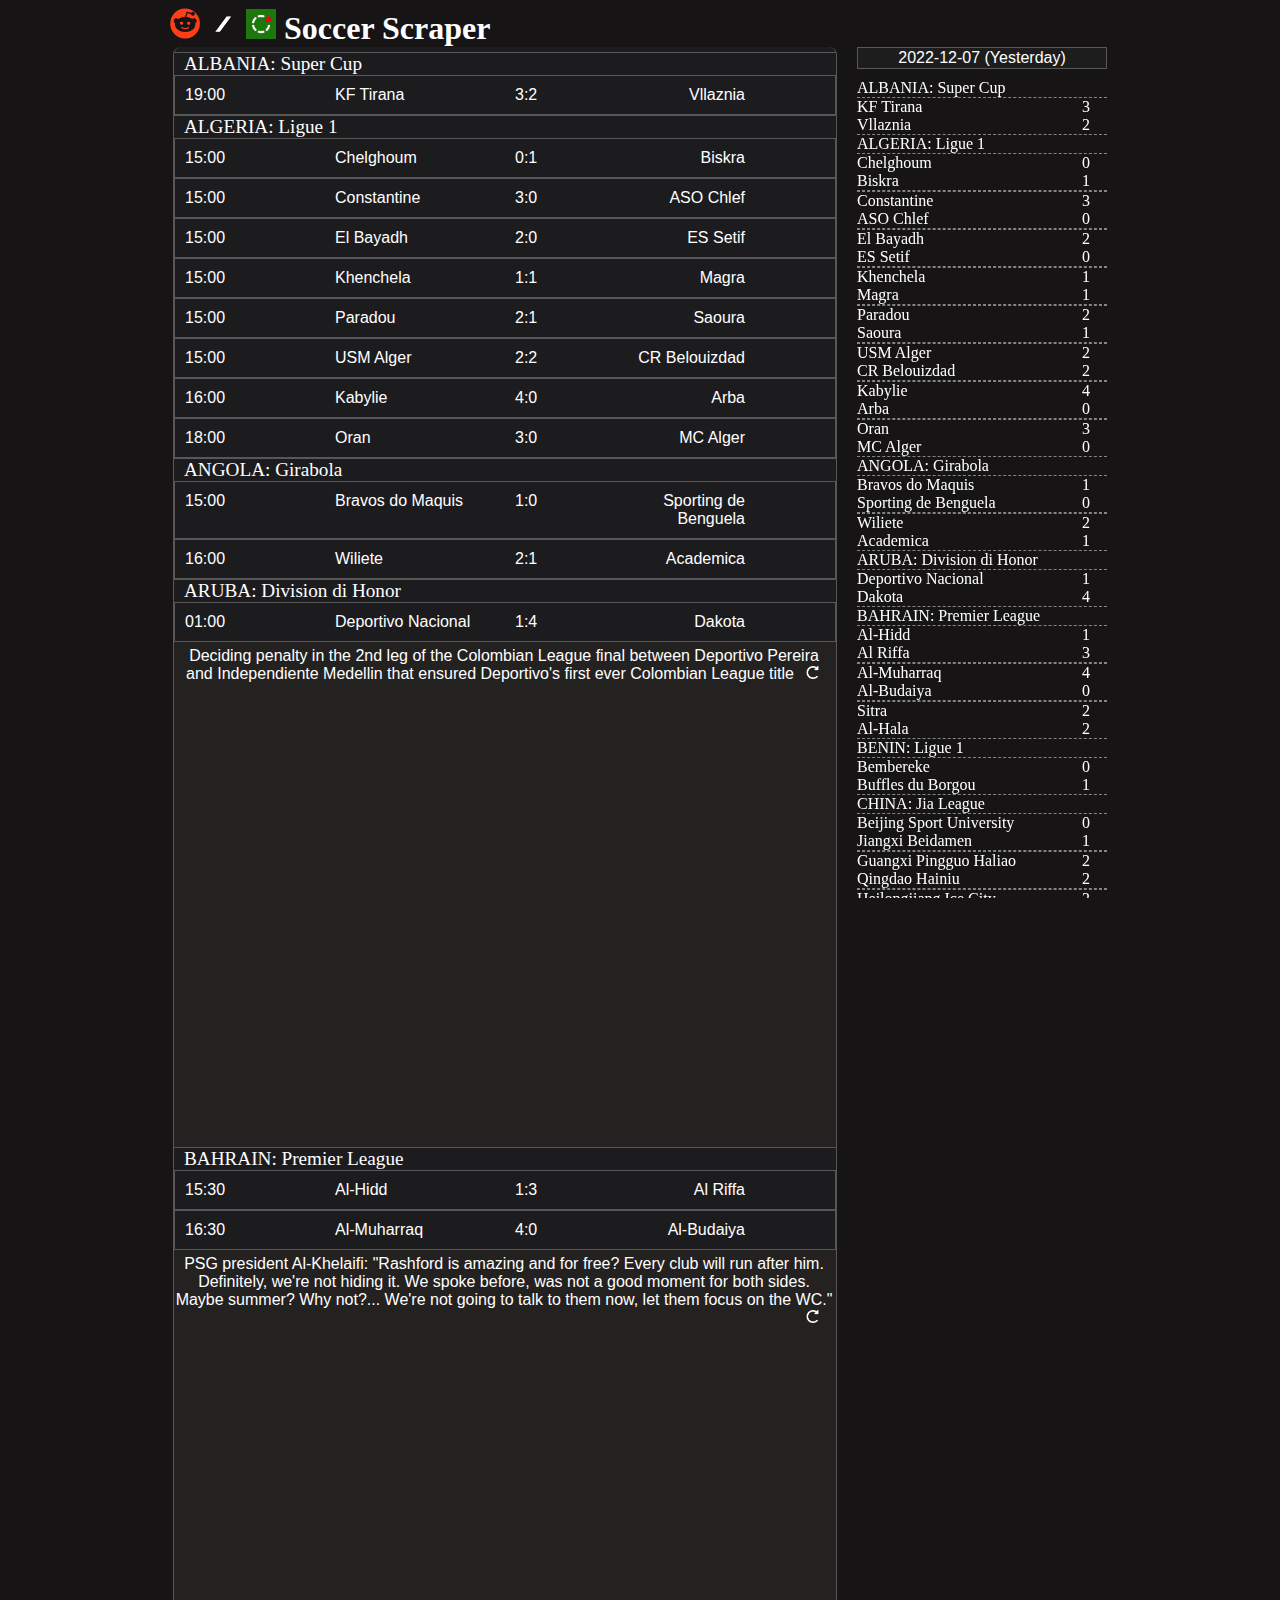
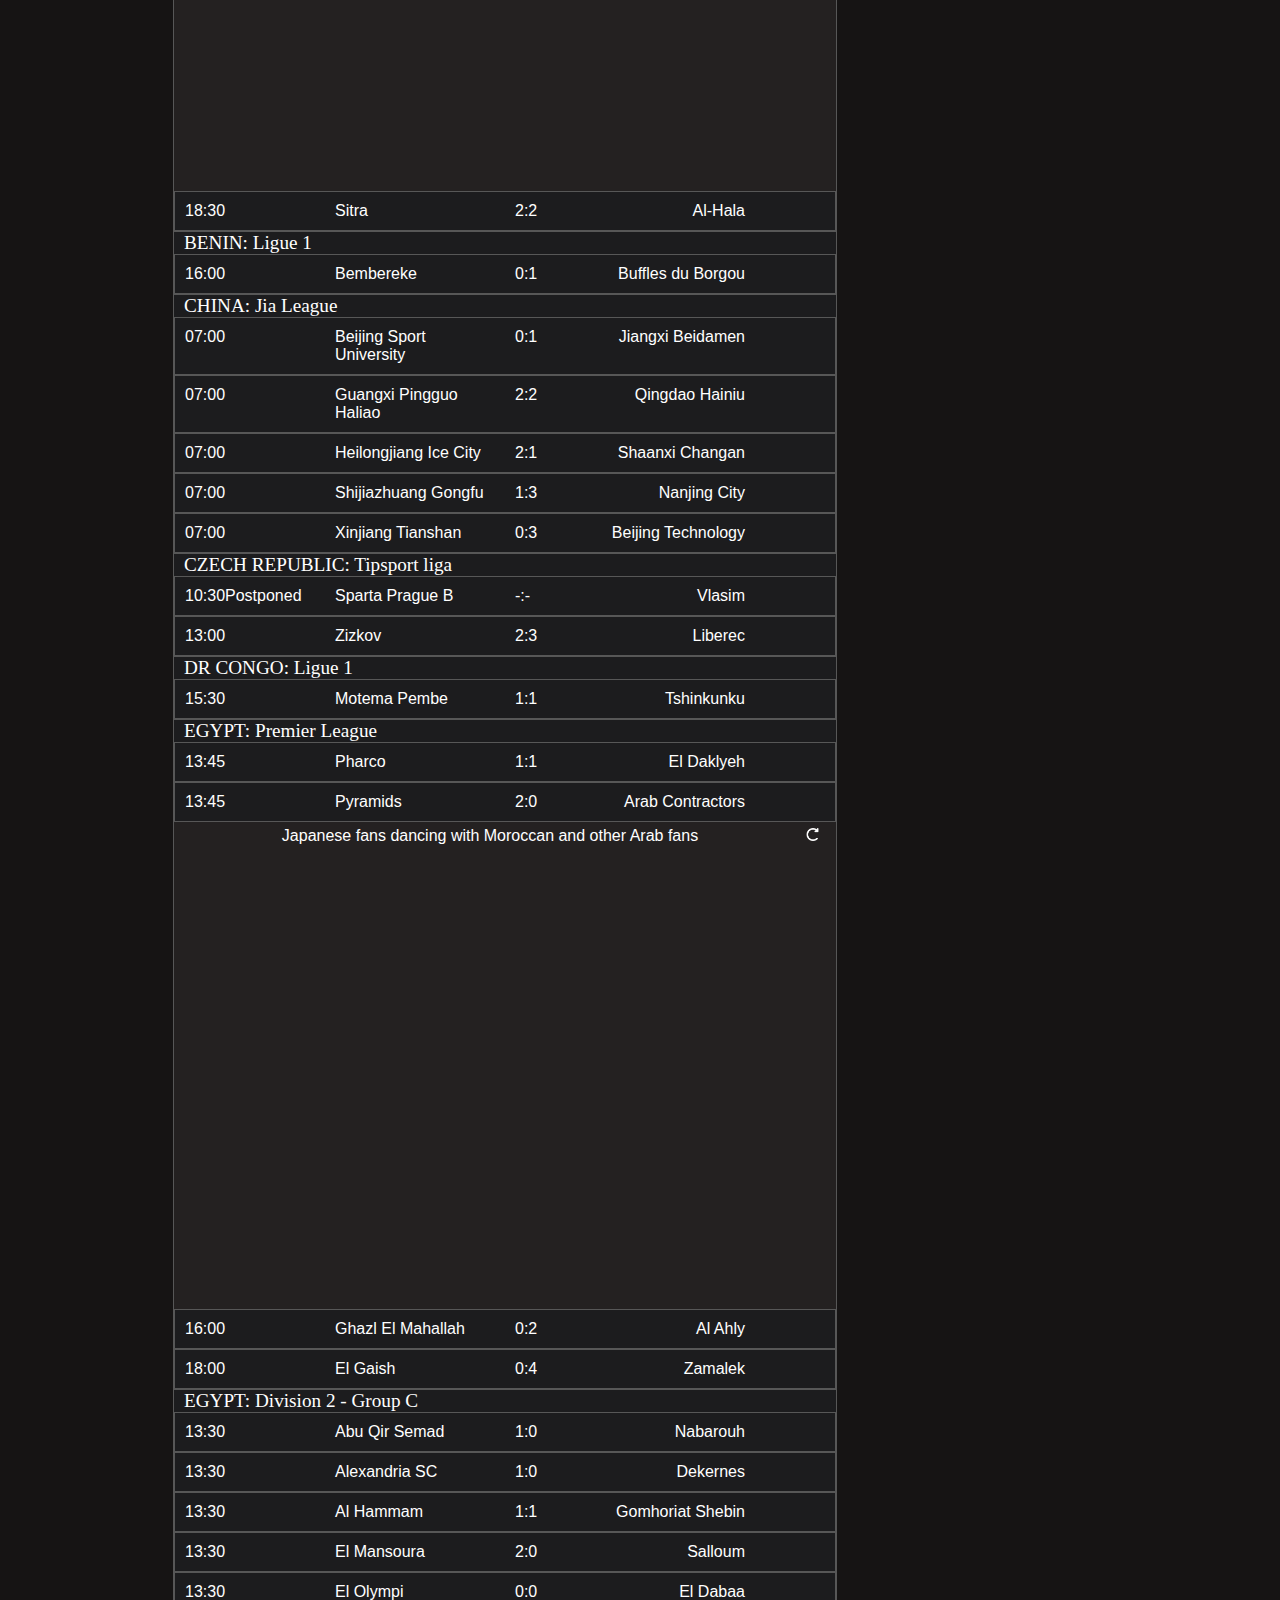
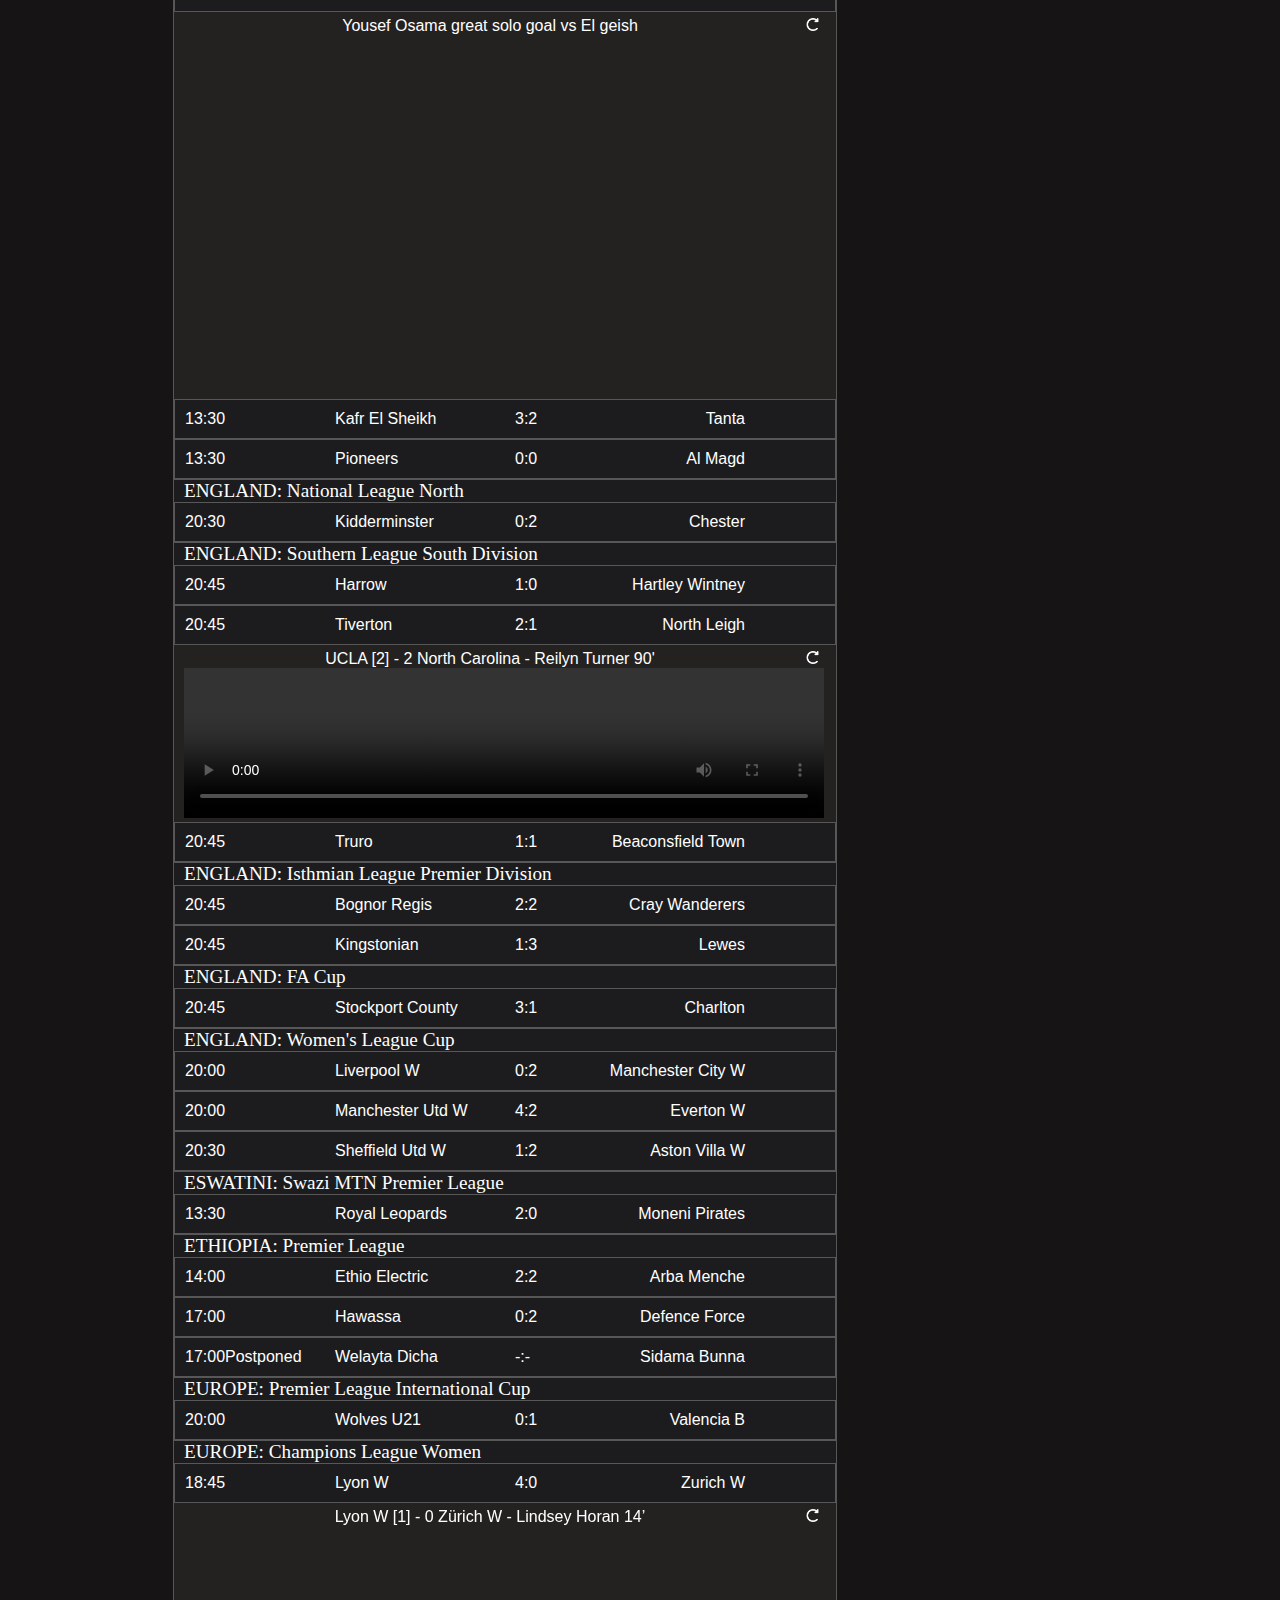
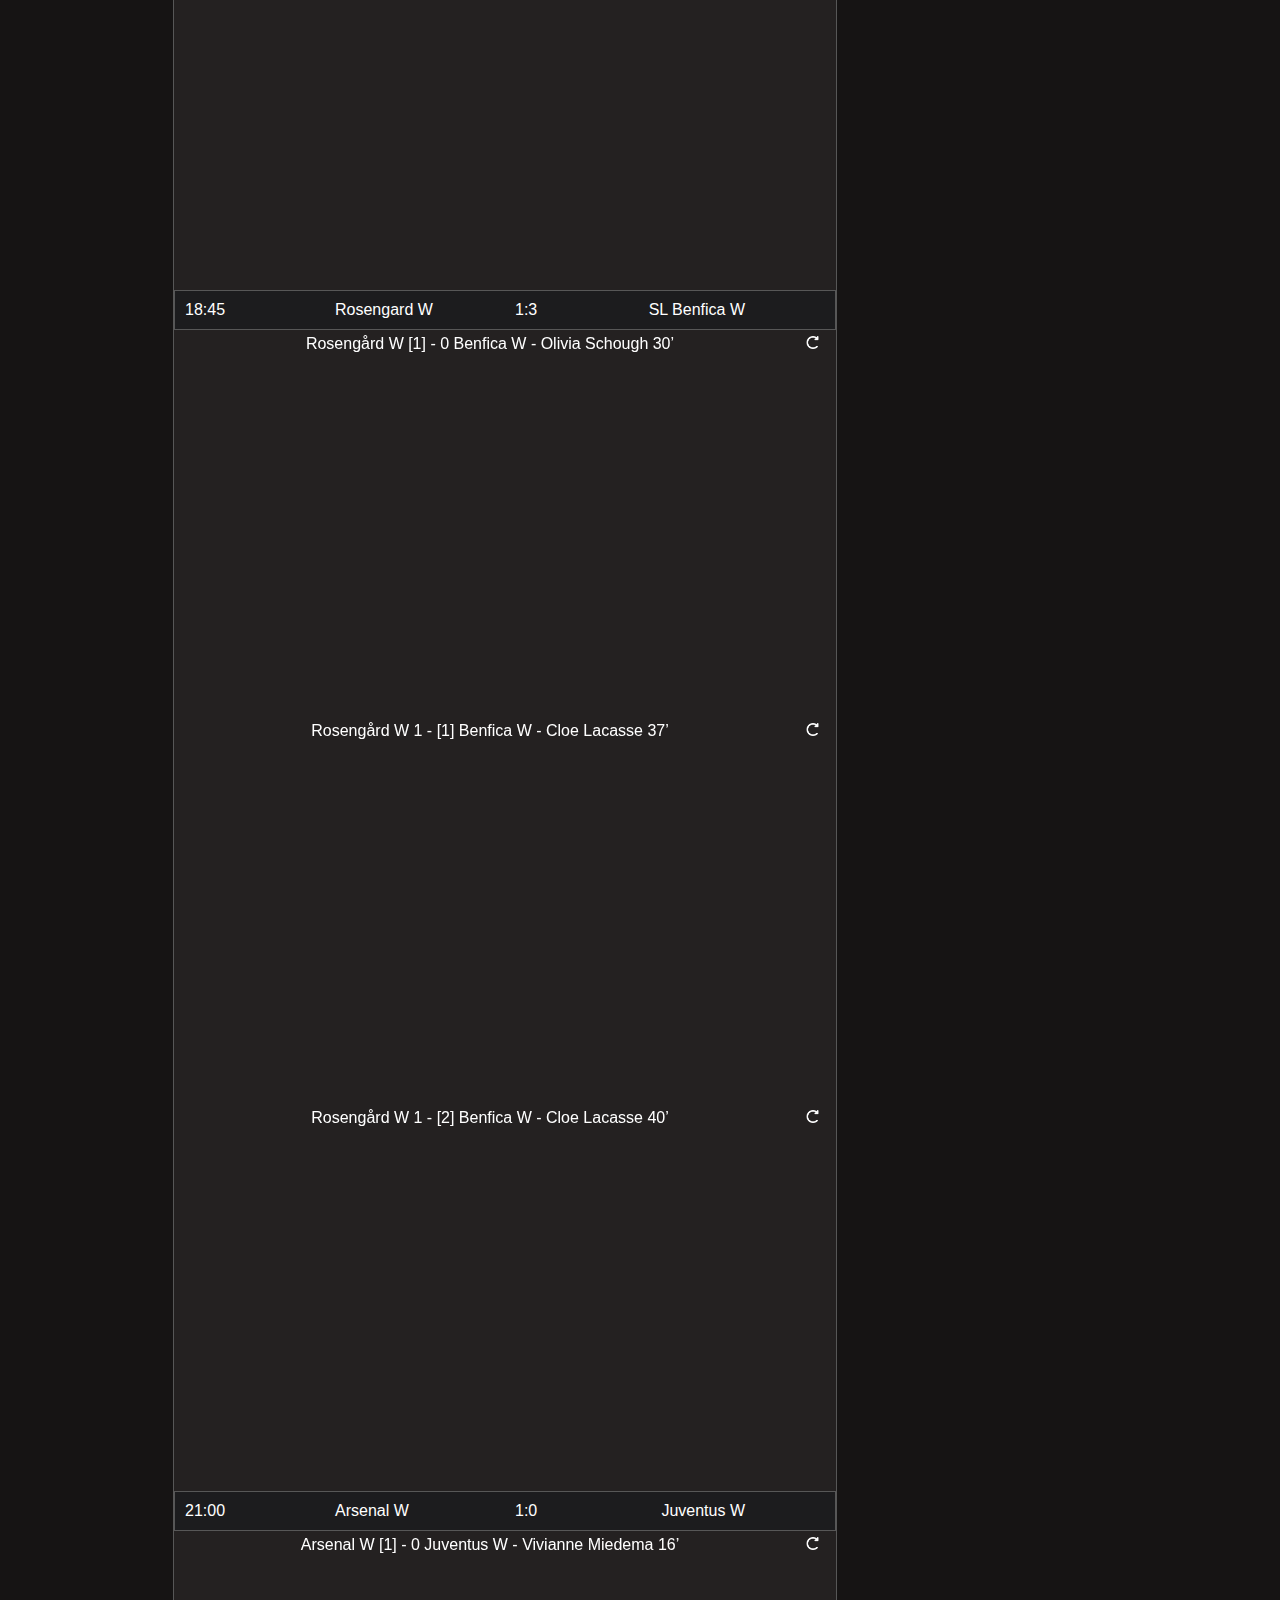
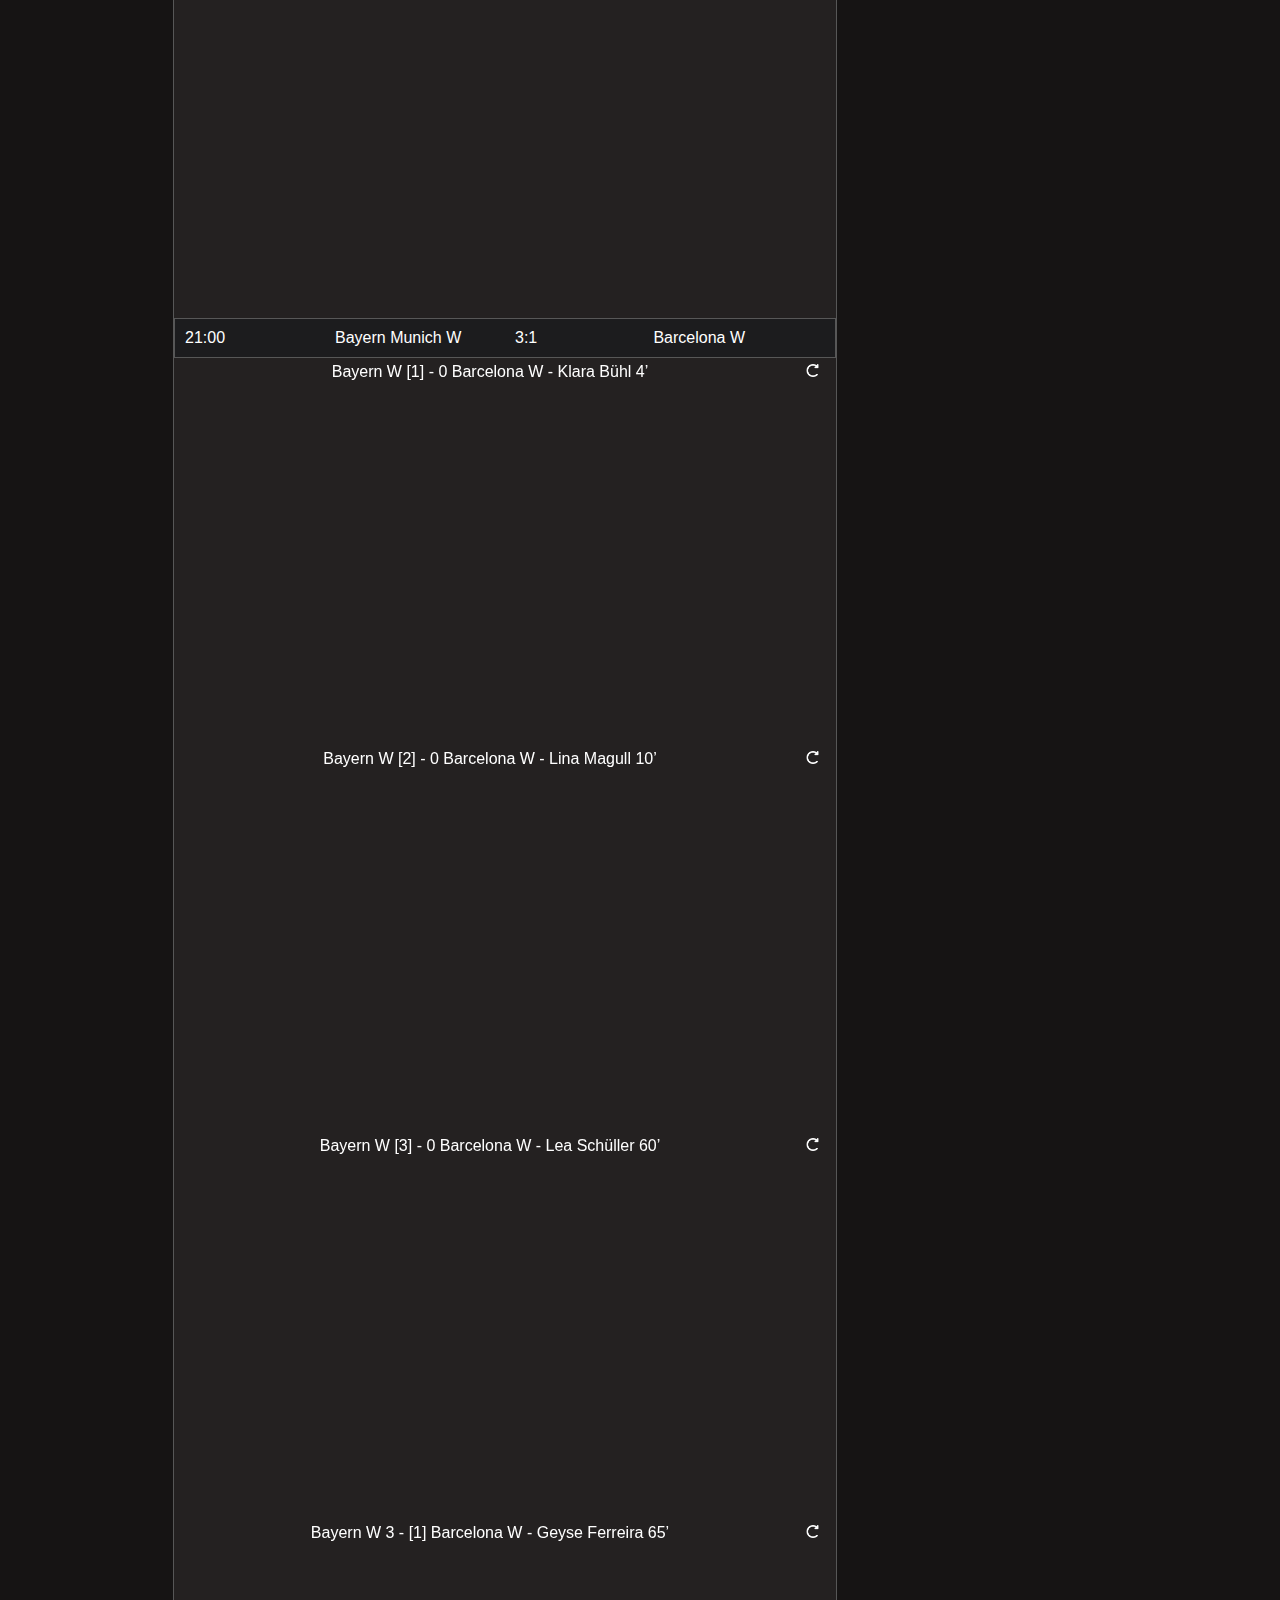
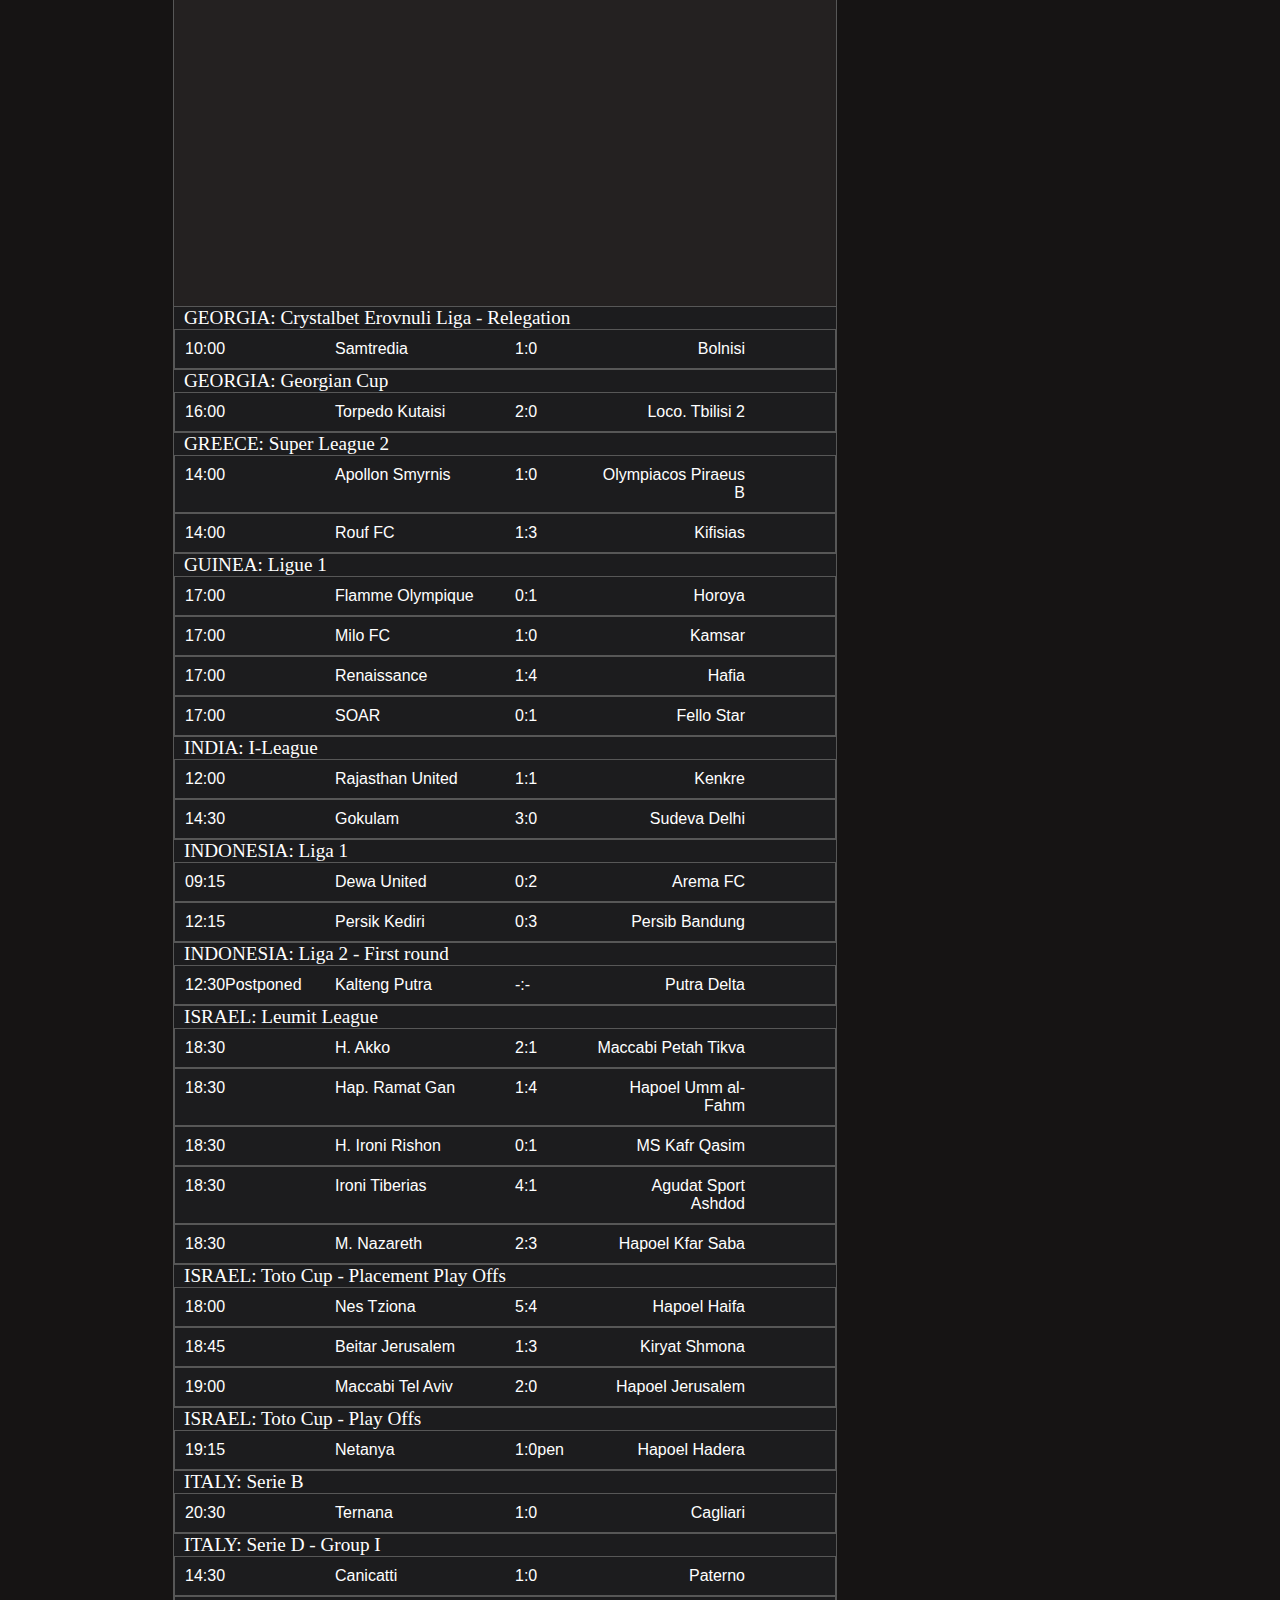
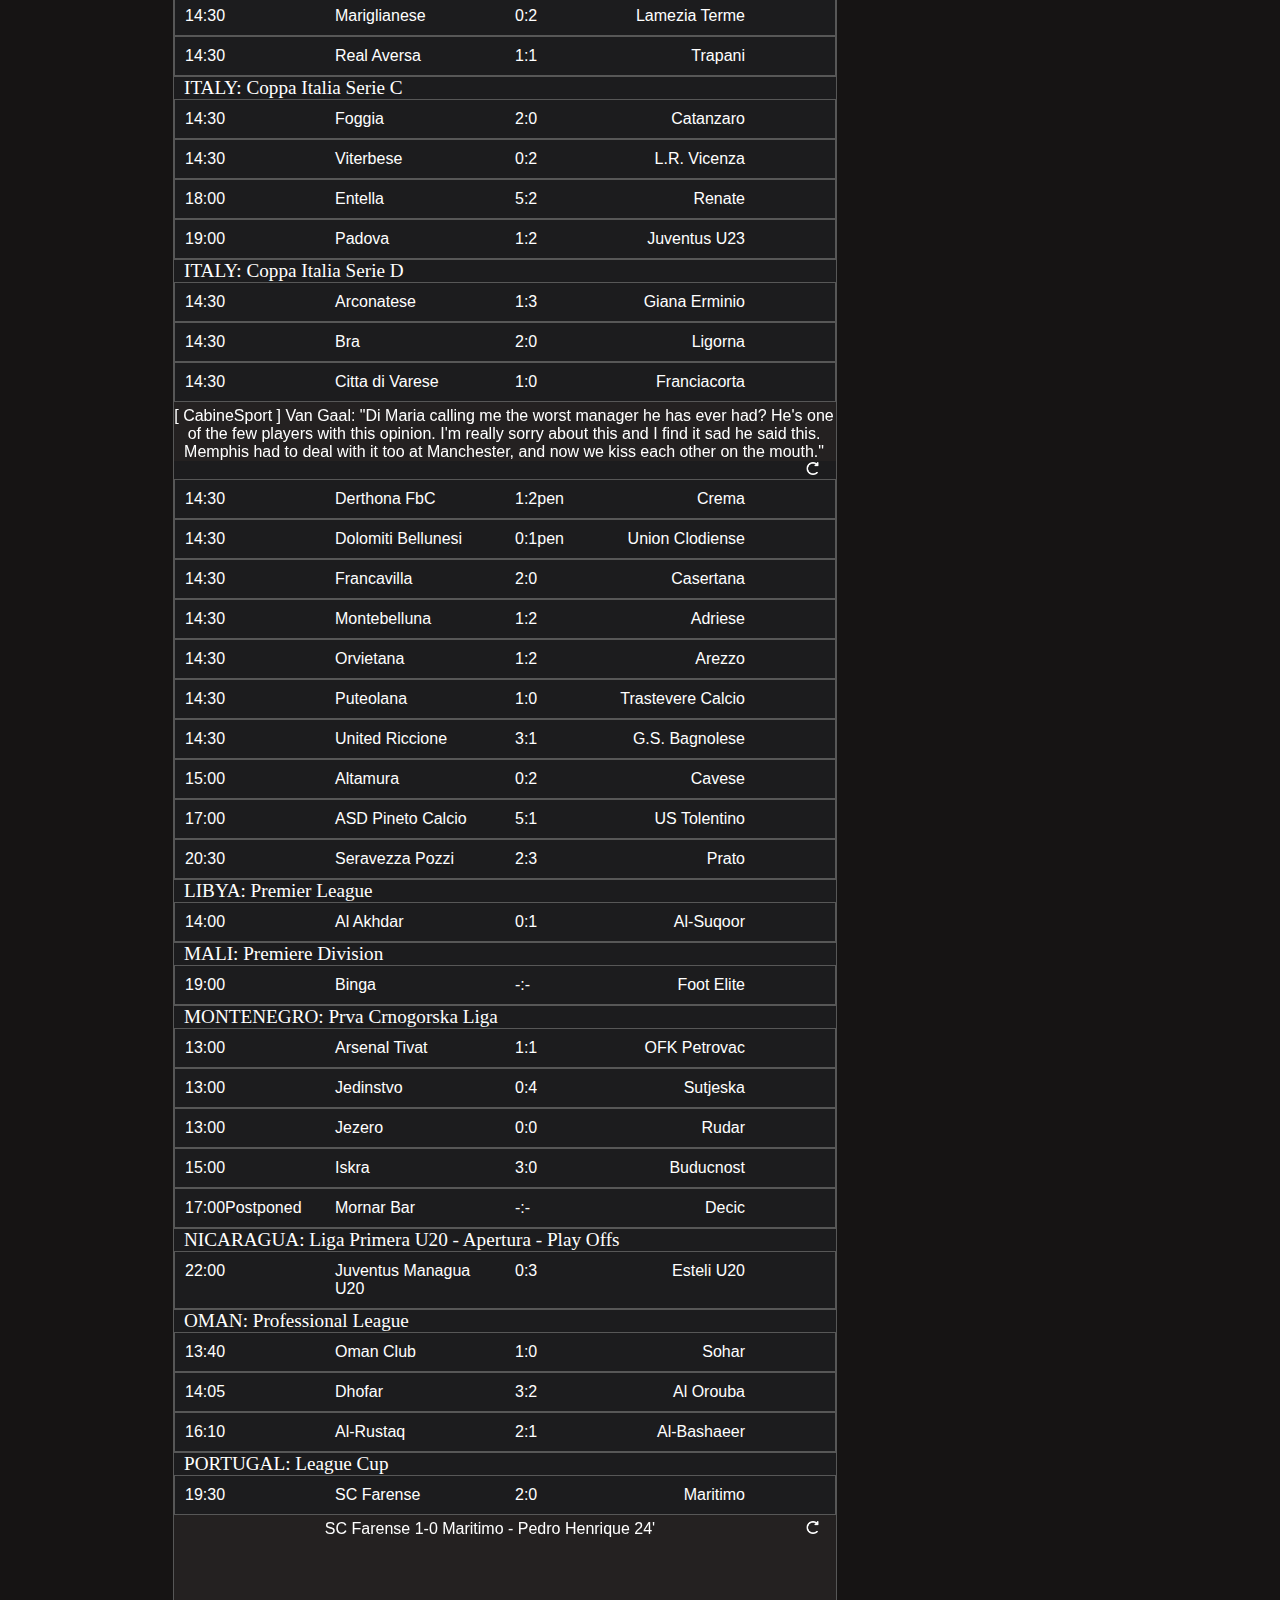
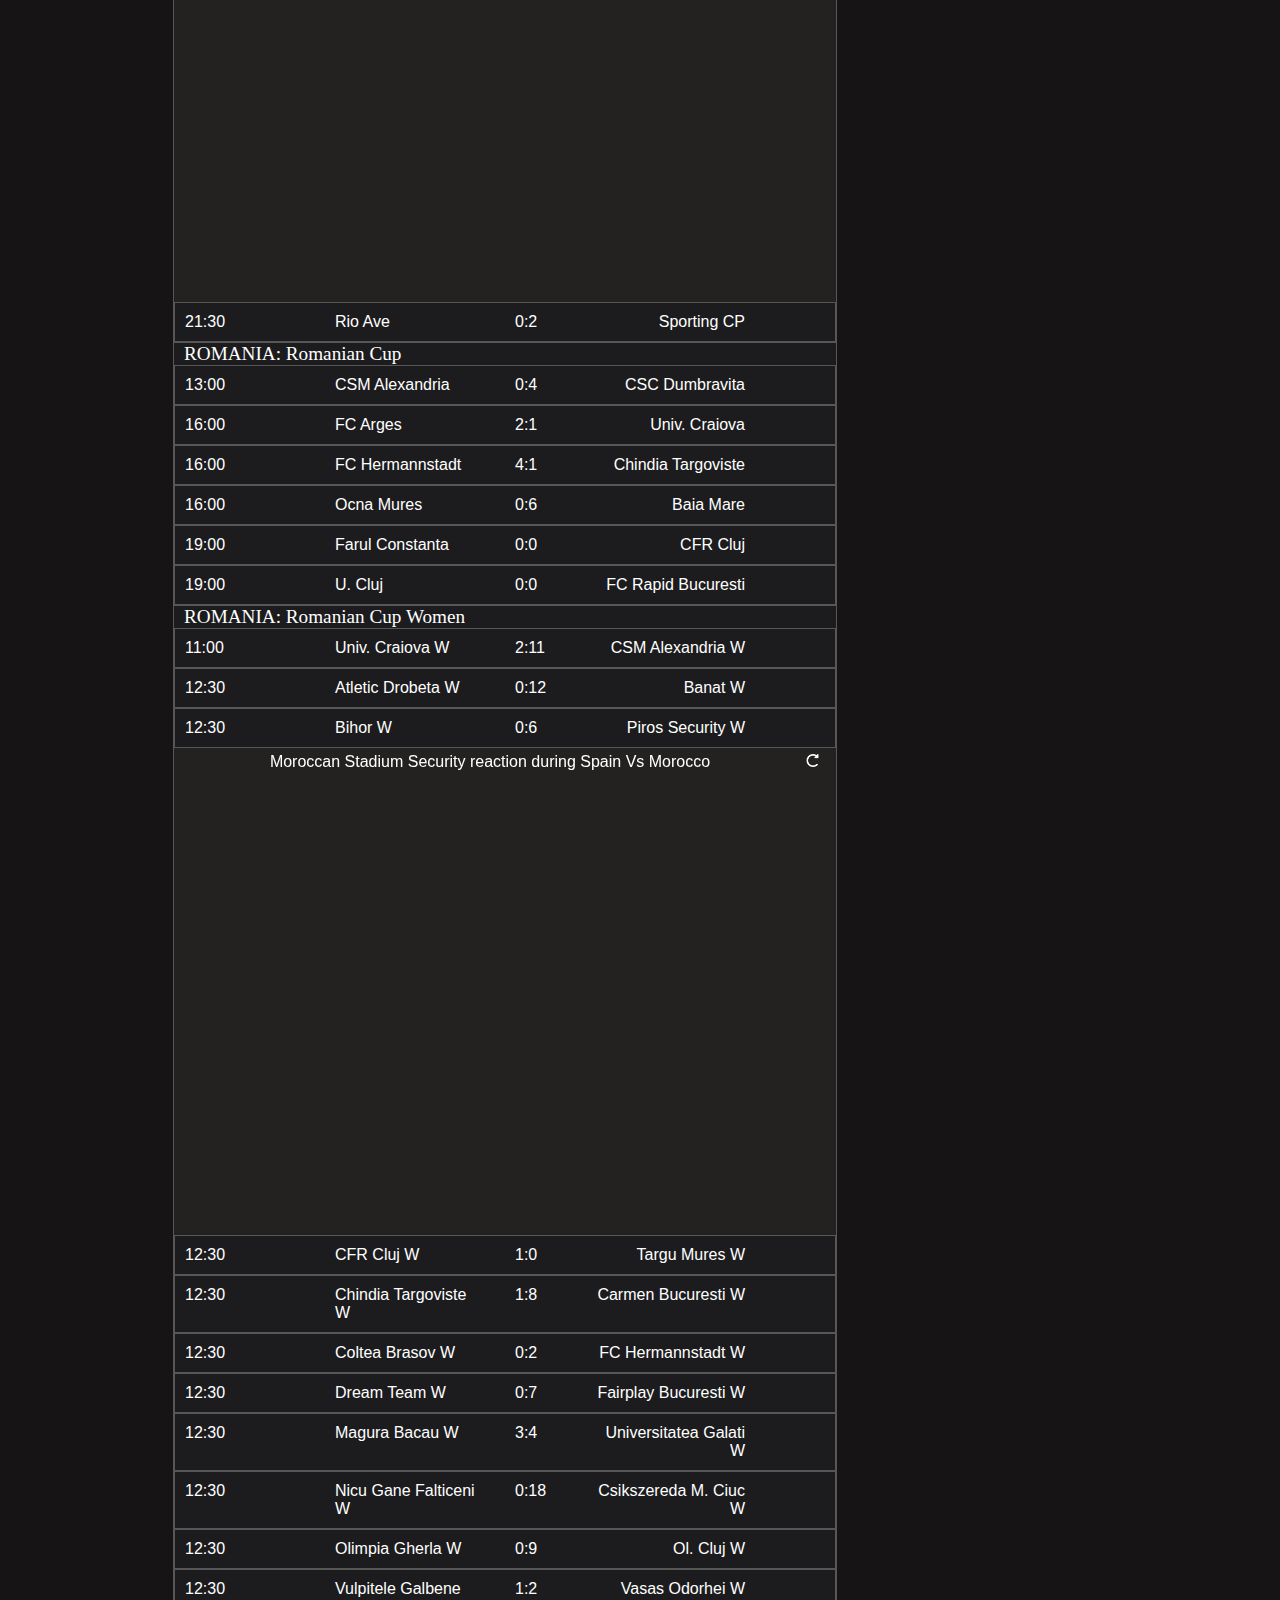
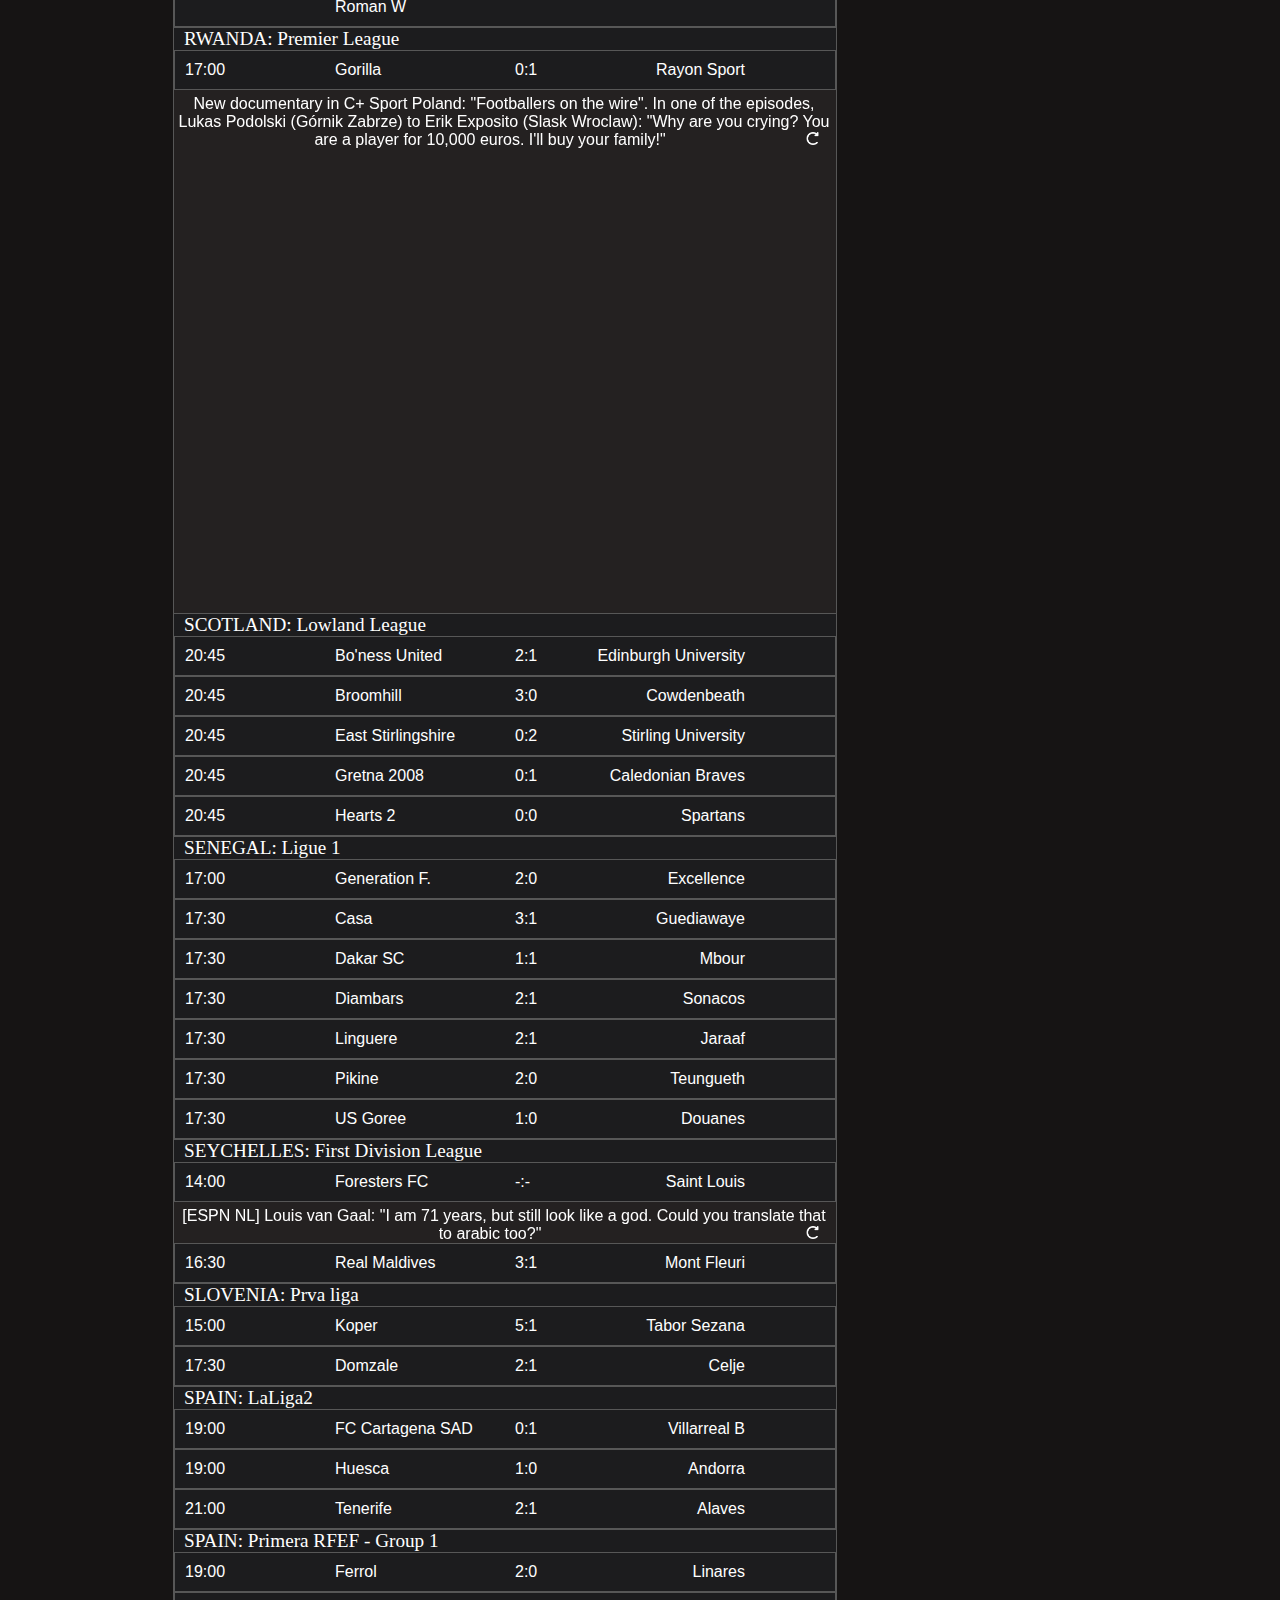
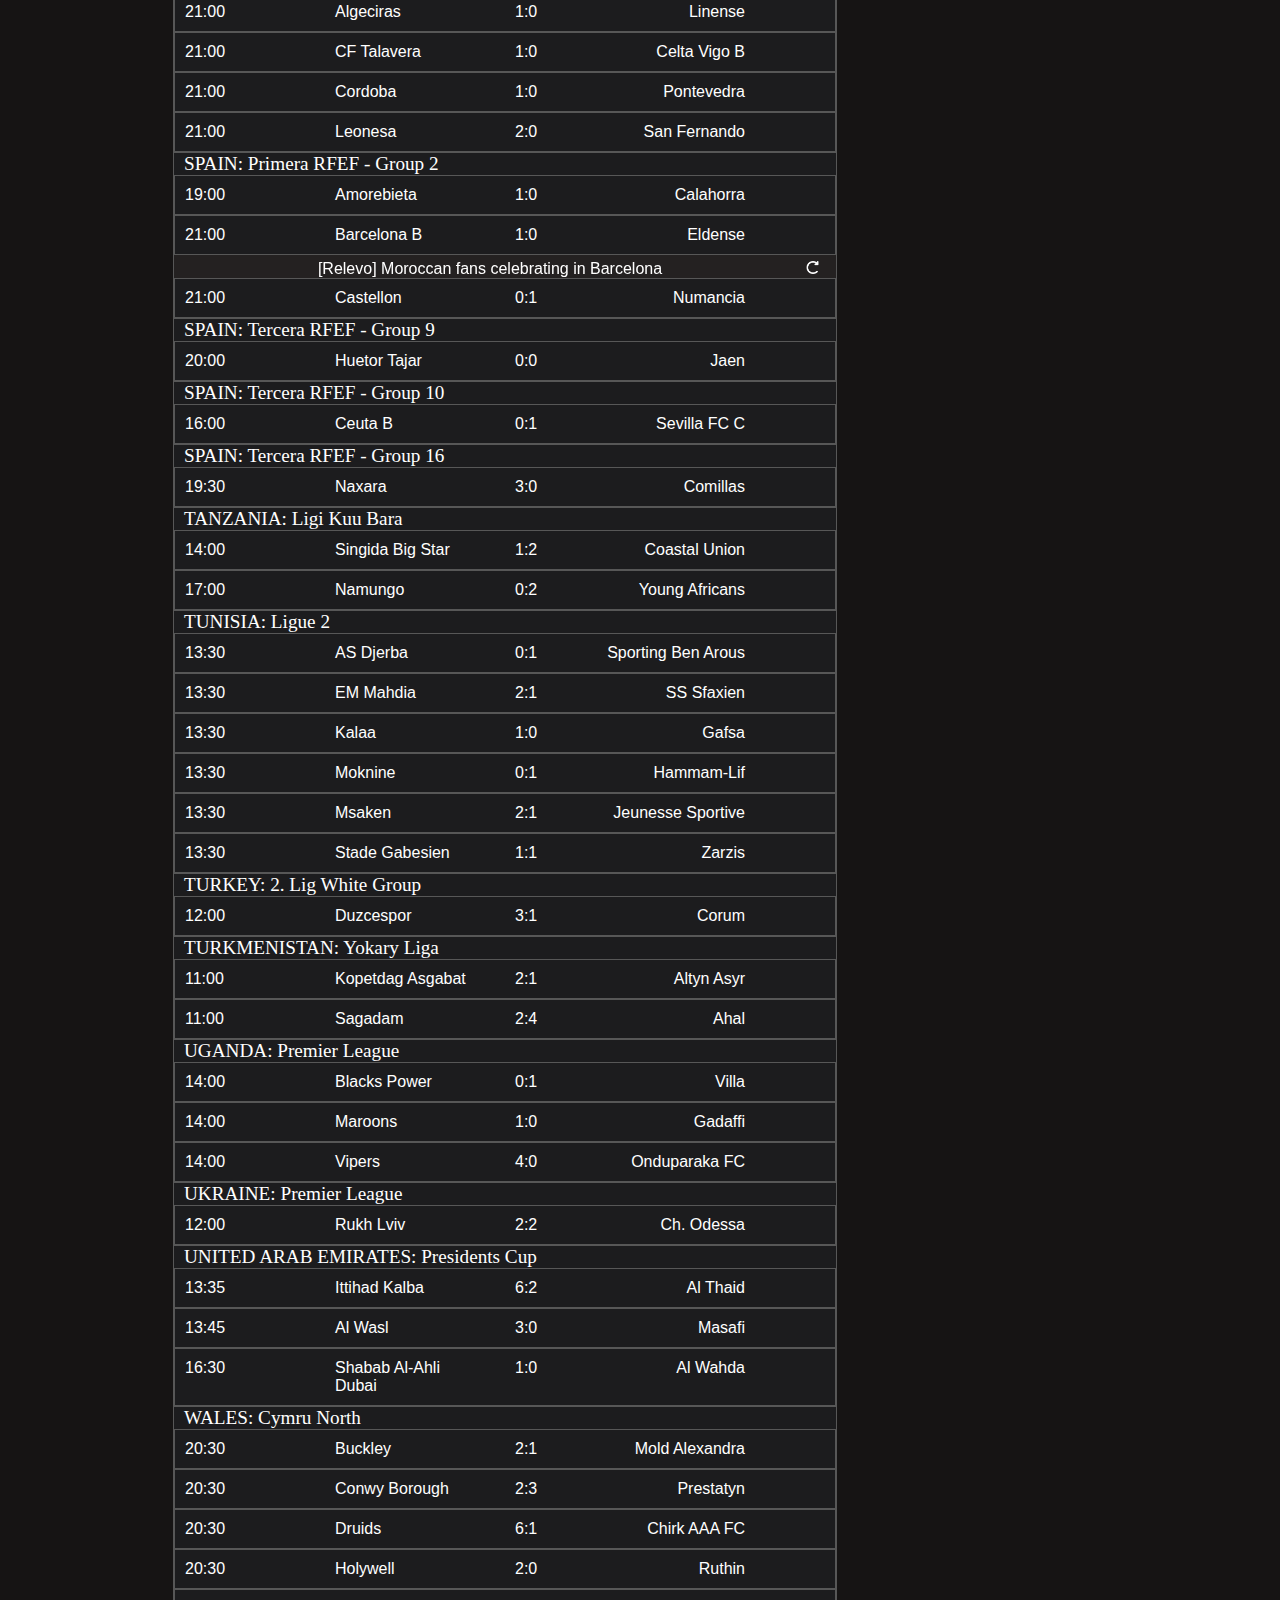
==== -1.html @ c7320e3e "another wc update" ====
<!DOCTYPE html>
<html>

<head>
  <script type="text/javascript">
      function reload(div_id) {
      console.log("In the reload function");
      var container = document.getElementById(div_id);
      var content = container.innerHTML;
      container.innerHTML= content; 
      
    //this line is to watch the result in console , you can remove it later	
      console.log("Refreshed"); 
    }
  </script>
  <meta name="referrer" content="no-referrer" />
  <title>  Soccer scraper </title>
  <link rel="stylesheet" type= "text/css" href= "/static/styles/soccer_scraper.css" />
  </head>
  <body>
    <h1 class="title"> <a class = "title_link" href="/-1"> <img src="/static/reddit_preview_rev_1.png" width="30px" /> 
      <img src="/static/slash_transparent.png" width="30px" /> 
      <img src="/static/flashscore.png" width="30px" />  
      Soccer Scraper </a> </h1>

      <div class = "wrapper", style="max-width: 100%">

        <div class="box_wrapper">
        
        <div id ="albania/super-cup">
            <a class="link_class" href = "https://www.flashscore.com/football/albania/super-cup" target="_blank" >
              <div class="league" id ="albania/super-cup" >
                ALBANIA: Super Cup
              </div>
            </a>
        <!-- </div> -->
          
          
        <div id="/match/0YwmZXeK/" style="height: auto;">
            <a class="link_class" href="https://www.flashscore.com/match/0YwmZXeK/" target="_blank" >
              <div class = "another_box_wrapper"> 
                <div class="box">
                    <div class="time">
                      19:00
                    </div>
                  
                    <div class="home_team"> KF Tirana </div>
                    <div class="score"> 3:2 </div>
                    <div class="away_team">Vllaznia </div>

                  </div>
              </div>
            </a>
             <div class="video_wrapper">
                
              </div>
          </div>
        
        </div>
      
        <div id ="algeria/ligue-1">
            <a class="link_class" href = "https://www.flashscore.com/football/algeria/ligue-1" target="_blank" >
              <div class="league" id ="algeria/ligue-1" >
                ALGERIA: Ligue 1
              </div>
            </a>
        <!-- </div> -->
          
          
        <div id="/match/ILQwBwOa/" style="height: auto;">
            <a class="link_class" href="https://www.flashscore.com/match/ILQwBwOa/" target="_blank" >
              <div class = "another_box_wrapper"> 
                <div class="box">
                    <div class="time">
                      15:00
                    </div>
                  
                    <div class="home_team"> Chelghoum </div>
                    <div class="score"> 0:1 </div>
                    <div class="away_team">Biskra </div>

                  </div>
              </div>
            </a>
             <div class="video_wrapper">
                
              </div>
          </div>
        
          
        <div id="/match/QNoaILVP/" style="height: auto;">
            <a class="link_class" href="https://www.flashscore.com/match/QNoaILVP/" target="_blank" >
              <div class = "another_box_wrapper"> 
                <div class="box">
                    <div class="time">
                      15:00
                    </div>
                  
                    <div class="home_team"> Constantine </div>
                    <div class="score"> 3:0 </div>
                    <div class="away_team">ASO Chlef </div>

                  </div>
              </div>
            </a>
             <div class="video_wrapper">
                
              </div>
          </div>
        
          
        <div id="/match/r3YQDuvs/" style="height: auto;">
            <a class="link_class" href="https://www.flashscore.com/match/r3YQDuvs/" target="_blank" >
              <div class = "another_box_wrapper"> 
                <div class="box">
                    <div class="time">
                      15:00
                    </div>
                  
                    <div class="home_team"> El Bayadh </div>
                    <div class="score"> 2:0 </div>
                    <div class="away_team">ES Setif</div>

                  </div>
              </div>
            </a>
             <div class="video_wrapper">
                
              </div>
          </div>
        
          
        <div id="/match/MgXUCagm/" style="height: auto;">
            <a class="link_class" href="https://www.flashscore.com/match/MgXUCagm/" target="_blank" >
              <div class = "another_box_wrapper"> 
                <div class="box">
                    <div class="time">
                      15:00
                    </div>
                  
                    <div class="home_team"> Khenchela </div>
                    <div class="score"> 1:1 </div>
                    <div class="away_team">Magra </div>

                  </div>
              </div>
            </a>
             <div class="video_wrapper">
                
              </div>
          </div>
        
          
        <div id="/match/CrQsAcw6/" style="height: auto;">
            <a class="link_class" href="https://www.flashscore.com/match/CrQsAcw6/" target="_blank" >
              <div class = "another_box_wrapper"> 
                <div class="box">
                    <div class="time">
                      15:00
                    </div>
                  
                    <div class="home_team"> Paradou </div>
                    <div class="score"> 2:1 </div>
                    <div class="away_team">Saoura </div>

                  </div>
              </div>
            </a>
             <div class="video_wrapper">
                
              </div>
          </div>
        
          
        <div id="/match/EmreJ1GJ/" style="height: auto;">
            <a class="link_class" href="https://www.flashscore.com/match/EmreJ1GJ/" target="_blank" >
              <div class = "another_box_wrapper"> 
                <div class="box">
                    <div class="time">
                      15:00
                    </div>
                  
                    <div class="home_team"> USM Alger </div>
                    <div class="score"> 2:2 </div>
                    <div class="away_team">CR Belouizdad </div>

                  </div>
              </div>
            </a>
             <div class="video_wrapper">
                
              </div>
          </div>
        
          
        <div id="/match/vVRZBJ8g/" style="height: auto;">
            <a class="link_class" href="https://www.flashscore.com/match/vVRZBJ8g/" target="_blank" >
              <div class = "another_box_wrapper"> 
                <div class="box">
                    <div class="time">
                      16:00
                    </div>
                  
                    <div class="home_team"> Kabylie </div>
                    <div class="score"> 4:0 </div>
                    <div class="away_team">Arba </div>

                  </div>
              </div>
            </a>
             <div class="video_wrapper">
                
              </div>
          </div>
        
          
        <div id="/match/QoUo9HhC/" style="height: auto;">
            <a class="link_class" href="https://www.flashscore.com/match/QoUo9HhC/" target="_blank" >
              <div class = "another_box_wrapper"> 
                <div class="box">
                    <div class="time">
                      18:00
                    </div>
                  
                    <div class="home_team"> Oran </div>
                    <div class="score"> 3:0 </div>
                    <div class="away_team">MC Alger </div>

                  </div>
              </div>
            </a>
             <div class="video_wrapper">
                
              </div>
          </div>
        
        </div>
      
        <div id ="angola/girabola">
            <a class="link_class" href = "https://www.flashscore.com/football/angola/girabola" target="_blank" >
              <div class="league" id ="angola/girabola" >
                ANGOLA: Girabola
              </div>
            </a>
        <!-- </div> -->
          
          
        <div id="/match/bubJyNNA/" style="height: auto;">
            <a class="link_class" href="https://www.flashscore.com/match/bubJyNNA/" target="_blank" >
              <div class = "another_box_wrapper"> 
                <div class="box">
                    <div class="time">
                      15:00
                    </div>
                  
                    <div class="home_team"> Bravos do Maquis </div>
                    <div class="score"> 1:0 </div>
                    <div class="away_team">Sporting de Benguela </div>

                  </div>
              </div>
            </a>
             <div class="video_wrapper">
                
              </div>
          </div>
        
          
        <div id="/match/8j56vPwh/" style="height: auto;">
            <a class="link_class" href="https://www.flashscore.com/match/8j56vPwh/" target="_blank" >
              <div class = "another_box_wrapper"> 
                <div class="box">
                    <div class="time">
                      16:00
                    </div>
                  
                    <div class="home_team"> Wiliete </div>
                    <div class="score"> 2:1 </div>
                    <div class="away_team">Academica </div>

                  </div>
              </div>
            </a>
             <div class="video_wrapper">
                
              </div>
          </div>
        
        </div>
      
        <div id ="aruba/division-di-honor">
            <a class="link_class" href = "https://www.flashscore.com/football/aruba/division-di-honor" target="_blank" >
              <div class="league" id ="aruba/division-di-honor" >
                ARUBA: Division di Honor
              </div>
            </a>
        <!-- </div> -->
          
          
        <div id="/match/0KMFnG8o/" style="height: auto;">
            <a class="link_class" href="https://www.flashscore.com/match/0KMFnG8o/" target="_blank" >
              <div class = "another_box_wrapper"> 
                <div class="box">
                    <div class="time">
                      01:00
                    </div>
                  
                    <div class="home_team"> Deportivo Nacional </div>
                    <div class="score"> 1:4 </div>
                    <div class="away_team">Dakota </div>

                  </div>
              </div>
            </a>
             <div class="video_wrapper">
                
                <div class = "url">
                  <a href="https://www.reddit.com/r/soccer/comments/zfm7d3/deciding_penalty_in_the_2nd_leg_of_the_colombian/" target="_blank"  >Deciding penalty in the 2nd leg of the Colombian League final between Deportivo Pereira and Independiente Medellin that ensured Deportivo&#39;s first ever Colombian League title</a> 
                 <a href="javascript: reload('https://www.reddit.com/r/soccer/comments/zfm7d3/deciding_penalty_in_the_2nd_leg_of_the_colombian/')" style = "float:right; margin-right: 15px;"> 
                   <img src= "/static/refresh-icon.png" width="13px"/>
                  </a>
               <div id="https://www.reddit.com/r/soccer/comments/zfm7d3/deciding_penalty_in_the_2nd_leg_of_the_colombian/">
                
                  
                      <div width=640px>
                        <iframe src="https://www.redditmedia.com/r/soccer/comments/zfm7d3/deciding_penalty_in_the_2nd_leg_of_the_colombian/?ref_source=embed&amp;amp;ref=share&amp;amp;embed=true&amp;amp;theme=dark" allowfullscreen sandbox="allow-scripts allow-same-origin allow-popups" style="border: none;width:640px;height:460px" scrolling="no">
                      Your browser does not support the video tag.
                      </iframe>
                      </div>
                    

                

                </div>
                </div>
                
              </div>
          </div>
        
        </div>
      
        <div id ="bahrain/premier-league">
            <a class="link_class" href = "https://www.flashscore.com/football/bahrain/premier-league" target="_blank" >
              <div class="league" id ="bahrain/premier-league" >
                BAHRAIN: Premier League
              </div>
            </a>
        <!-- </div> -->
          
          
        <div id="/match/beC1s03c/" style="height: auto;">
            <a class="link_class" href="https://www.flashscore.com/match/beC1s03c/" target="_blank" >
              <div class = "another_box_wrapper"> 
                <div class="box">
                    <div class="time">
                      15:30
                    </div>
                  
                    <div class="home_team"> Al-Hidd </div>
                    <div class="score"> 1:3 </div>
                    <div class="away_team">Al Riffa </div>

                  </div>
              </div>
            </a>
             <div class="video_wrapper">
                
              </div>
          </div>
        
          
        <div id="/match/tK16tKI3/" style="height: auto;">
            <a class="link_class" href="https://www.flashscore.com/match/tK16tKI3/" target="_blank" >
              <div class = "another_box_wrapper"> 
                <div class="box">
                    <div class="time">
                      16:30
                    </div>
                  
                    <div class="home_team"> Al-Muharraq </div>
                    <div class="score"> 4:0 </div>
                    <div class="away_team">Al-Budaiya </div>

                  </div>
              </div>
            </a>
             <div class="video_wrapper">
                
                <div class = "url">
                  <a href="https://www.reddit.com/r/soccer/comments/zg3liy/psg_president_alkhelaifi_rashford_is_amazing_and/" target="_blank"  >PSG president Al-Khelaifi: &#34;Rashford is amazing and for free? Every club will run after him. Definitely, we&#39;re not hiding it. We spoke before, was not a good moment for both sides. Maybe summer? Why not?... We&#39;re not going to talk to them now, let them focus on the WC.&#34;</a> 
                 <a href="javascript: reload('https://www.reddit.com/r/soccer/comments/zg3liy/psg_president_alkhelaifi_rashford_is_amazing_and/')" style = "float:right; margin-right: 15px;"> 
                   <img src= "/static/refresh-icon.png" width="13px"/>
                  </a>
               <div id="https://www.reddit.com/r/soccer/comments/zg3liy/psg_president_alkhelaifi_rashford_is_amazing_and/">
                
                  
                      <div width=640px>
                        <iframe src="https://www.redditmedia.com/r/soccer/comments/zg3liy/psg_president_alkhelaifi_rashford_is_amazing_and/?ref_source=embed&amp;amp;ref=share&amp;amp;embed=true&amp;amp;theme=dark" allowfullscreen sandbox="allow-scripts allow-same-origin allow-popups" style="border: none;width:640px;height:460px" scrolling="no">
                      Your browser does not support the video tag.
                      </iframe>
                      </div>
                    

                

                </div>
                </div>
                
              </div>
          </div>
        
          
        <div id="/match/KA0AuvY9/" style="height: auto;">
            <a class="link_class" href="https://www.flashscore.com/match/KA0AuvY9/" target="_blank" >
              <div class = "another_box_wrapper"> 
                <div class="box">
                    <div class="time">
                      18:30
                    </div>
                  
                    <div class="home_team"> Sitra </div>
                    <div class="score"> 2:2 </div>
                    <div class="away_team">Al-Hala </div>

                  </div>
              </div>
            </a>
             <div class="video_wrapper">
                
              </div>
          </div>
        
        </div>
      
        <div id ="benin/ligue-1">
            <a class="link_class" href = "https://www.flashscore.com/football/benin/ligue-1" target="_blank" >
              <div class="league" id ="benin/ligue-1" >
                BENIN: Ligue 1
              </div>
            </a>
        <!-- </div> -->
          
          
        <div id="/match/AL2qUc7a/" style="height: auto;">
            <a class="link_class" href="https://www.flashscore.com/match/AL2qUc7a/" target="_blank" >
              <div class = "another_box_wrapper"> 
                <div class="box">
                    <div class="time">
                      16:00
                    </div>
                  
                    <div class="home_team"> Bembereke </div>
                    <div class="score"> 0:1 </div>
                    <div class="away_team">Buffles du Borgou </div>

                  </div>
              </div>
            </a>
             <div class="video_wrapper">
                
              </div>
          </div>
        
        </div>
      
        <div id ="china/jia-league">
            <a class="link_class" href = "https://www.flashscore.com/football/china/jia-league" target="_blank" >
              <div class="league" id ="china/jia-league" >
                CHINA: Jia League
              </div>
            </a>
        <!-- </div> -->
          
          
        <div id="/match/l2pnCqbJ/" style="height: auto;">
            <a class="link_class" href="https://www.flashscore.com/match/l2pnCqbJ/" target="_blank" >
              <div class = "another_box_wrapper"> 
                <div class="box">
                    <div class="time">
                      07:00
                    </div>
                  
                    <div class="home_team"> Beijing Sport University </div>
                    <div class="score"> 0:1 </div>
                    <div class="away_team">Jiangxi Beidamen </div>

                  </div>
              </div>
            </a>
             <div class="video_wrapper">
                
              </div>
          </div>
        
          
        <div id="/match/hzBSKy2J/" style="height: auto;">
            <a class="link_class" href="https://www.flashscore.com/match/hzBSKy2J/" target="_blank" >
              <div class = "another_box_wrapper"> 
                <div class="box">
                    <div class="time">
                      07:00
                    </div>
                  
                    <div class="home_team"> Guangxi Pingguo Haliao </div>
                    <div class="score"> 2:2 </div>
                    <div class="away_team">Qingdao Hainiu </div>

                  </div>
              </div>
            </a>
             <div class="video_wrapper">
                
              </div>
          </div>
        
          
        <div id="/match/2orzFoE0/" style="height: auto;">
            <a class="link_class" href="https://www.flashscore.com/match/2orzFoE0/" target="_blank" >
              <div class = "another_box_wrapper"> 
                <div class="box">
                    <div class="time">
                      07:00
                    </div>
                  
                    <div class="home_team"> Heilongjiang Ice City </div>
                    <div class="score"> 2:1 </div>
                    <div class="away_team">Shaanxi Changan </div>

                  </div>
              </div>
            </a>
             <div class="video_wrapper">
                
              </div>
          </div>
        
          
        <div id="/match/txsvE5T6/" style="height: auto;">
            <a class="link_class" href="https://www.flashscore.com/match/txsvE5T6/" target="_blank" >
              <div class = "another_box_wrapper"> 
                <div class="box">
                    <div class="time">
                      07:00
                    </div>
                  
                    <div class="home_team"> Shijiazhuang Gongfu </div>
                    <div class="score"> 1:3 </div>
                    <div class="away_team">Nanjing City </div>

                  </div>
              </div>
            </a>
             <div class="video_wrapper">
                
              </div>
          </div>
        
          
        <div id="/match/IHf7Dgfg/" style="height: auto;">
            <a class="link_class" href="https://www.flashscore.com/match/IHf7Dgfg/" target="_blank" >
              <div class = "another_box_wrapper"> 
                <div class="box">
                    <div class="time">
                      07:00
                    </div>
                  
                    <div class="home_team"> Xinjiang Tianshan </div>
                    <div class="score"> 0:3 </div>
                    <div class="away_team">Beijing Technology </div>

                  </div>
              </div>
            </a>
             <div class="video_wrapper">
                
              </div>
          </div>
        
        </div>
      
        <div id ="czech-republic/tipsport-liga">
            <a class="link_class" href = "https://www.flashscore.com/football/czech-republic/tipsport-liga" target="_blank" >
              <div class="league" id ="czech-republic/tipsport-liga" >
                CZECH REPUBLIC: Tipsport liga
              </div>
            </a>
        <!-- </div> -->
          
          
        <div id="/match/r7Ofl96S/" style="height: auto;">
            <a class="link_class" href="https://www.flashscore.com/match/r7Ofl96S/" target="_blank" >
              <div class = "another_box_wrapper"> 
                <div class="box">
                    <div class="time">
                      10:30Postponed
                    </div>
                  
                    <div class="home_team"> Sparta Prague B </div>
                    <div class="score"> -:- </div>
                    <div class="away_team">Vlasim </div>

                  </div>
              </div>
            </a>
             <div class="video_wrapper">
                
              </div>
          </div>
        
          
        <div id="/match/GfXwhi73/" style="height: auto;">
            <a class="link_class" href="https://www.flashscore.com/match/GfXwhi73/" target="_blank" >
              <div class = "another_box_wrapper"> 
                <div class="box">
                    <div class="time">
                      13:00
                    </div>
                  
                    <div class="home_team"> Zizkov </div>
                    <div class="score"> 2:3 </div>
                    <div class="away_team">Liberec </div>

                  </div>
              </div>
            </a>
             <div class="video_wrapper">
                
              </div>
          </div>
        
        </div>
      
        <div id ="dr-congo/ligue-1">
            <a class="link_class" href = "https://www.flashscore.com/football/dr-congo/ligue-1" target="_blank" >
              <div class="league" id ="dr-congo/ligue-1" >
                DR CONGO: Ligue 1
              </div>
            </a>
        <!-- </div> -->
          
          
        <div id="/match/ljEq17r4/" style="height: auto;">
            <a class="link_class" href="https://www.flashscore.com/match/ljEq17r4/" target="_blank" >
              <div class = "another_box_wrapper"> 
                <div class="box">
                    <div class="time">
                      15:30
                    </div>
                  
                    <div class="home_team"> Motema Pembe </div>
                    <div class="score"> 1:1 </div>
                    <div class="away_team">Tshinkunku </div>

                  </div>
              </div>
            </a>
             <div class="video_wrapper">
                
              </div>
          </div>
        
        </div>
      
        <div id ="egypt/premier-league">
            <a class="link_class" href = "https://www.flashscore.com/football/egypt/premier-league" target="_blank" >
              <div class="league" id ="egypt/premier-league" >
                EGYPT: Premier League
              </div>
            </a>
        <!-- </div> -->
          
          
        <div id="/match/6axdF9k1/" style="height: auto;">
            <a class="link_class" href="https://www.flashscore.com/match/6axdF9k1/" target="_blank" >
              <div class = "another_box_wrapper"> 
                <div class="box">
                    <div class="time">
                      13:45
                    </div>
                  
                    <div class="home_team"> Pharco </div>
                    <div class="score"> 1:1 </div>
                    <div class="away_team">El Daklyeh </div>

                  </div>
              </div>
            </a>
             <div class="video_wrapper">
                
              </div>
          </div>
        
          
        <div id="/match/S8whGkze/" style="height: auto;">
            <a class="link_class" href="https://www.flashscore.com/match/S8whGkze/" target="_blank" >
              <div class = "another_box_wrapper"> 
                <div class="box">
                    <div class="time">
                      13:45
                    </div>
                  
                    <div class="home_team"> Pyramids </div>
                    <div class="score"> 2:0 </div>
                    <div class="away_team">Arab Contractors </div>

                  </div>
              </div>
            </a>
             <div class="video_wrapper">
                
                <div class = "url">
                  <a href="https://www.reddit.com/r/soccer/comments/zdtsp5/japanese_fans_dancing_with_moroccan_and_other/" target="_blank"  >Japanese fans dancing with Moroccan and other Arab fans</a> 
                 <a href="javascript: reload('https://www.reddit.com/r/soccer/comments/zdtsp5/japanese_fans_dancing_with_moroccan_and_other/')" style = "float:right; margin-right: 15px;"> 
                   <img src= "/static/refresh-icon.png" width="13px"/>
                  </a>
               <div id="https://www.reddit.com/r/soccer/comments/zdtsp5/japanese_fans_dancing_with_moroccan_and_other/">
                
                  
                      <div width=640px>
                        <iframe src="https://www.redditmedia.com/r/soccer/comments/zdtsp5/japanese_fans_dancing_with_moroccan_and_other/?ref_source=embed&amp;amp;ref=share&amp;amp;embed=true&amp;amp;theme=dark" allowfullscreen sandbox="allow-scripts allow-same-origin allow-popups" style="border: none;width:640px;height:460px" scrolling="no">
                      Your browser does not support the video tag.
                      </iframe>
                      </div>
                    

                

                </div>
                </div>
                
              </div>
          </div>
        
          
        <div id="/match/zZt0ET47/" style="height: auto;">
            <a class="link_class" href="https://www.flashscore.com/match/zZt0ET47/" target="_blank" >
              <div class = "another_box_wrapper"> 
                <div class="box">
                    <div class="time">
                      16:00
                    </div>
                  
                    <div class="home_team"> Ghazl El Mahallah </div>
                    <div class="score"> 0:2 </div>
                    <div class="away_team">Al Ahly </div>

                  </div>
              </div>
            </a>
             <div class="video_wrapper">
                
              </div>
          </div>
        
          
        <div id="/match/EPu4DmKD/" style="height: auto;">
            <a class="link_class" href="https://www.flashscore.com/match/EPu4DmKD/" target="_blank" >
              <div class = "another_box_wrapper"> 
                <div class="box">
                    <div class="time">
                      18:00
                    </div>
                  
                    <div class="home_team"> El Gaish </div>
                    <div class="score"> 0:4 </div>
                    <div class="away_team">Zamalek </div>

                  </div>
              </div>
            </a>
             <div class="video_wrapper">
                
              </div>
          </div>
        
        </div>
      
        <div id ="egypt/division-2-group-c">
            <a class="link_class" href = "https://www.flashscore.com/football/egypt/division-2-group-c" target="_blank" >
              <div class="league" id ="egypt/division-2-group-c" >
                EGYPT: Division 2 - Group C
              </div>
            </a>
        <!-- </div> -->
          
          
        <div id="/match/j5eYDLC1/" style="height: auto;">
            <a class="link_class" href="https://www.flashscore.com/match/j5eYDLC1/" target="_blank" >
              <div class = "another_box_wrapper"> 
                <div class="box">
                    <div class="time">
                      13:30
                    </div>
                  
                    <div class="home_team"> Abu Qir Semad </div>
                    <div class="score"> 1:0 </div>
                    <div class="away_team">Nabarouh </div>

                  </div>
              </div>
            </a>
             <div class="video_wrapper">
                
              </div>
          </div>
        
          
        <div id="/match/d2nOzqKE/" style="height: auto;">
            <a class="link_class" href="https://www.flashscore.com/match/d2nOzqKE/" target="_blank" >
              <div class = "another_box_wrapper"> 
                <div class="box">
                    <div class="time">
                      13:30
                    </div>
                  
                    <div class="home_team"> Alexandria SC </div>
                    <div class="score"> 1:0 </div>
                    <div class="away_team">Dekernes</div>

                  </div>
              </div>
            </a>
             <div class="video_wrapper">
                
              </div>
          </div>
        
          
        <div id="/match/pQ30HfJg/" style="height: auto;">
            <a class="link_class" href="https://www.flashscore.com/match/pQ30HfJg/" target="_blank" >
              <div class = "another_box_wrapper"> 
                <div class="box">
                    <div class="time">
                      13:30
                    </div>
                  
                    <div class="home_team"> Al Hammam </div>
                    <div class="score"> 1:1 </div>
                    <div class="away_team">Gomhoriat Shebin </div>

                  </div>
              </div>
            </a>
             <div class="video_wrapper">
                
              </div>
          </div>
        
          
        <div id="/match/GjadIz4m/" style="height: auto;">
            <a class="link_class" href="https://www.flashscore.com/match/GjadIz4m/" target="_blank" >
              <div class = "another_box_wrapper"> 
                <div class="box">
                    <div class="time">
                      13:30
                    </div>
                  
                    <div class="home_team"> El Mansoura </div>
                    <div class="score"> 2:0 </div>
                    <div class="away_team">Salloum </div>

                  </div>
              </div>
            </a>
             <div class="video_wrapper">
                
              </div>
          </div>
        
          
        <div id="/match/rarKyP48/" style="height: auto;">
            <a class="link_class" href="https://www.flashscore.com/match/rarKyP48/" target="_blank" >
              <div class = "another_box_wrapper"> 
                <div class="box">
                    <div class="time">
                      13:30
                    </div>
                  
                    <div class="home_team"> El Olympi </div>
                    <div class="score"> 0:0 </div>
                    <div class="away_team">El Dabaa </div>

                  </div>
              </div>
            </a>
             <div class="video_wrapper">
                
                <div class = "url">
                  <a href="https://www.reddit.com/r/soccer/comments/zfb5ff/yousef_osama_great_solo_goal_vs_el_geish/" target="_blank"  >Yousef Osama great solo goal vs El geish</a> 
                 <a href="javascript: reload('https://www.reddit.com/r/soccer/comments/zfb5ff/yousef_osama_great_solo_goal_vs_el_geish/')" style = "float:right; margin-right: 15px;"> 
                   <img src= "/static/refresh-icon.png" width="13px"/>
                  </a>
               <div id="https://www.reddit.com/r/soccer/comments/zfb5ff/yousef_osama_great_solo_goal_vs_el_geish/">
                
                  
                      <div width=640px>
                        <iframe src="https://youtube.com/embed/IxmCcx8QwpU" allowfullscreen sandbox="allow-scripts allow-same-origin allow-popups" style="border: none;width:640px;height:360px" scrolling="no">
                        Your browser does not support the video tag.
                        </iframe>
                      </div>
                

                

                </div>
                </div>
                
              </div>
          </div>
        
          
        <div id="/match/x00hJGls/" style="height: auto;">
            <a class="link_class" href="https://www.flashscore.com/match/x00hJGls/" target="_blank" >
              <div class = "another_box_wrapper"> 
                <div class="box">
                    <div class="time">
                      13:30
                    </div>
                  
                    <div class="home_team"> Kafr El Sheikh </div>
                    <div class="score"> 3:2 </div>
                    <div class="away_team">Tanta </div>

                  </div>
              </div>
            </a>
             <div class="video_wrapper">
                
              </div>
          </div>
        
          
        <div id="/match/UefxDuS7/" style="height: auto;">
            <a class="link_class" href="https://www.flashscore.com/match/UefxDuS7/" target="_blank" >
              <div class = "another_box_wrapper"> 
                <div class="box">
                    <div class="time">
                      13:30
                    </div>
                  
                    <div class="home_team"> Pioneers </div>
                    <div class="score"> 0:0 </div>
                    <div class="away_team">Al Magd </div>

                  </div>
              </div>
            </a>
             <div class="video_wrapper">
                
              </div>
          </div>
        
        </div>
      
        <div id ="england/national-league-north">
            <a class="link_class" href = "https://www.flashscore.com/football/england/national-league-north" target="_blank" >
              <div class="league" id ="england/national-league-north" >
                ENGLAND: National League North
              </div>
            </a>
        <!-- </div> -->
          
          
        <div id="/match/nwb9AoVo/" style="height: auto;">
            <a class="link_class" href="https://www.flashscore.com/match/nwb9AoVo/" target="_blank" >
              <div class = "another_box_wrapper"> 
                <div class="box">
                    <div class="time">
                      20:30
                    </div>
                  
                    <div class="home_team"> Kidderminster </div>
                    <div class="score"> 0:2 </div>
                    <div class="away_team">Chester </div>

                  </div>
              </div>
            </a>
             <div class="video_wrapper">
                
              </div>
          </div>
        
        </div>
      
        <div id ="england/southern-league-south-division">
            <a class="link_class" href = "https://www.flashscore.com/football/england/southern-league-south-division" target="_blank" >
              <div class="league" id ="england/southern-league-south-division" >
                ENGLAND: Southern League South Division
              </div>
            </a>
        <!-- </div> -->
          
          
        <div id="/match/KhR6wL08/" style="height: auto;">
            <a class="link_class" href="https://www.flashscore.com/match/KhR6wL08/" target="_blank" >
              <div class = "another_box_wrapper"> 
                <div class="box">
                    <div class="time">
                      20:45
                    </div>
                  
                    <div class="home_team"> Harrow </div>
                    <div class="score"> 1:0 </div>
                    <div class="away_team">Hartley Wintney </div>

                  </div>
              </div>
            </a>
             <div class="video_wrapper">
                
              </div>
          </div>
        
          
        <div id="/match/2ZwZo16f/" style="height: auto;">
            <a class="link_class" href="https://www.flashscore.com/match/2ZwZo16f/" target="_blank" >
              <div class = "another_box_wrapper"> 
                <div class="box">
                    <div class="time">
                      20:45
                    </div>
                  
                    <div class="home_team"> Tiverton </div>
                    <div class="score"> 2:1 </div>
                    <div class="away_team">North Leigh </div>

                  </div>
              </div>
            </a>
             <div class="video_wrapper">
                
                <div class = "url">
                  <a href="https://www.reddit.com/r/soccer/comments/zdsgcy/ucla_2_2_north_carolina_reilyn_turner_90/" target="_blank"  >UCLA [2] - 2 North Carolina - Reilyn Turner 90&#39;</a> 
                 <a href="javascript: reload('https://www.reddit.com/r/soccer/comments/zdsgcy/ucla_2_2_north_carolina_reilyn_turner_90/')" style = "float:right; margin-right: 15px;"> 
                   <img src= "/static/refresh-icon.png" width="13px"/>
                  </a>
               <div id="https://www.reddit.com/r/soccer/comments/zdsgcy/ucla_2_2_north_carolina_reilyn_turner_90/">
                
                  
                <video controls name = "media" width=640px preload="metadata">
                  
                  <source src="https://giant.gfycat.com/PositiveAcclaimedGuineafowl.mp4#t=0.1?" allowfullscreen frameborder="0" style="width:640px;height:360px" type="video/mp4">
                    Your browser does not support the video tag.
                      </video>
                    

                

                </div>
                </div>
                
              </div>
          </div>
        
          
        <div id="/match/YNueHUq6/" style="height: auto;">
            <a class="link_class" href="https://www.flashscore.com/match/YNueHUq6/" target="_blank" >
              <div class = "another_box_wrapper"> 
                <div class="box">
                    <div class="time">
                      20:45
                    </div>
                  
                    <div class="home_team"> Truro </div>
                    <div class="score"> 1:1 </div>
                    <div class="away_team">Beaconsfield Town </div>

                  </div>
              </div>
            </a>
             <div class="video_wrapper">
                
              </div>
          </div>
        
        </div>
      
        <div id ="england/isthmian-league-premier-division">
            <a class="link_class" href = "https://www.flashscore.com/football/england/isthmian-league-premier-division" target="_blank" >
              <div class="league" id ="england/isthmian-league-premier-division" >
                ENGLAND: Isthmian League Premier Division
              </div>
            </a>
        <!-- </div> -->
          
          
        <div id="/match/67jRhphD/" style="height: auto;">
            <a class="link_class" href="https://www.flashscore.com/match/67jRhphD/" target="_blank" >
              <div class = "another_box_wrapper"> 
                <div class="box">
                    <div class="time">
                      20:45
                    </div>
                  
                    <div class="home_team"> Bognor Regis </div>
                    <div class="score"> 2:2 </div>
                    <div class="away_team">Cray Wanderers </div>

                  </div>
              </div>
            </a>
             <div class="video_wrapper">
                
              </div>
          </div>
        
          
        <div id="/match/Oruzr8Mc/" style="height: auto;">
            <a class="link_class" href="https://www.flashscore.com/match/Oruzr8Mc/" target="_blank" >
              <div class = "another_box_wrapper"> 
                <div class="box">
                    <div class="time">
                      20:45
                    </div>
                  
                    <div class="home_team"> Kingstonian </div>
                    <div class="score"> 1:3 </div>
                    <div class="away_team">Lewes </div>

                  </div>
              </div>
            </a>
             <div class="video_wrapper">
                
              </div>
          </div>
        
        </div>
      
        <div id ="england/fa-cup">
            <a class="link_class" href = "https://www.flashscore.com/football/england/fa-cup" target="_blank" >
              <div class="league" id ="england/fa-cup" >
                ENGLAND: FA Cup
              </div>
            </a>
        <!-- </div> -->
          
          
        <div id="/match/4bnoVrLt/" style="height: auto;">
            <a class="link_class" href="https://www.flashscore.com/match/4bnoVrLt/" target="_blank" >
              <div class = "another_box_wrapper"> 
                <div class="box">
                    <div class="time">
                      20:45
                    </div>
                  
                    <div class="home_team"> Stockport County </div>
                    <div class="score"> 3:1 </div>
                    <div class="away_team">Charlton </div>

                  </div>
              </div>
            </a>
             <div class="video_wrapper">
                
              </div>
          </div>
        
        </div>
      
        <div id ="england/women&#39;s-league-cup">
            <a class="link_class" href = "https://www.flashscore.com/football/england/women&#39;s-league-cup" target="_blank" >
              <div class="league" id ="england/women&#39;s-league-cup" >
                ENGLAND: Women&#39;s League Cup
              </div>
            </a>
        <!-- </div> -->
          
          
        <div id="/match/rNfQ081M/" style="height: auto;">
            <a class="link_class" href="https://www.flashscore.com/match/rNfQ081M/" target="_blank" >
              <div class = "another_box_wrapper"> 
                <div class="box">
                    <div class="time">
                      20:00
                    </div>
                  
                    <div class="home_team"> Liverpool W </div>
                    <div class="score"> 0:2 </div>
                    <div class="away_team">Manchester City W </div>

                  </div>
              </div>
            </a>
             <div class="video_wrapper">
                
              </div>
          </div>
        
          
        <div id="/match/4WeM1lnG/" style="height: auto;">
            <a class="link_class" href="https://www.flashscore.com/match/4WeM1lnG/" target="_blank" >
              <div class = "another_box_wrapper"> 
                <div class="box">
                    <div class="time">
                      20:00
                    </div>
                  
                    <div class="home_team"> Manchester Utd W </div>
                    <div class="score"> 4:2 </div>
                    <div class="away_team">Everton W </div>

                  </div>
              </div>
            </a>
             <div class="video_wrapper">
                
              </div>
          </div>
        
          
        <div id="/match/0bkVaSGS/" style="height: auto;">
            <a class="link_class" href="https://www.flashscore.com/match/0bkVaSGS/" target="_blank" >
              <div class = "another_box_wrapper"> 
                <div class="box">
                    <div class="time">
                      20:30
                    </div>
                  
                    <div class="home_team"> Sheffield Utd W </div>
                    <div class="score"> 1:2 </div>
                    <div class="away_team">Aston Villa W </div>

                  </div>
              </div>
            </a>
             <div class="video_wrapper">
                
              </div>
          </div>
        
        </div>
      
        <div id ="eswatini/swazi-mtn-premier-league">
            <a class="link_class" href = "https://www.flashscore.com/football/eswatini/swazi-mtn-premier-league" target="_blank" >
              <div class="league" id ="eswatini/swazi-mtn-premier-league" >
                ESWATINI: Swazi MTN Premier League
              </div>
            </a>
        <!-- </div> -->
          
          
        <div id="/match/4Ep9XHzF/" style="height: auto;">
            <a class="link_class" href="https://www.flashscore.com/match/4Ep9XHzF/" target="_blank" >
              <div class = "another_box_wrapper"> 
                <div class="box">
                    <div class="time">
                      13:30
                    </div>
                  
                    <div class="home_team"> Royal Leopards </div>
                    <div class="score"> 2:0 </div>
                    <div class="away_team">Moneni Pirates </div>

                  </div>
              </div>
            </a>
             <div class="video_wrapper">
                
              </div>
          </div>
        
        </div>
      
        <div id ="ethiopia/premier-league">
            <a class="link_class" href = "https://www.flashscore.com/football/ethiopia/premier-league" target="_blank" >
              <div class="league" id ="ethiopia/premier-league" >
                ETHIOPIA: Premier League
              </div>
            </a>
        <!-- </div> -->
          
          
        <div id="/match/0GMWz7ol/" style="height: auto;">
            <a class="link_class" href="https://www.flashscore.com/match/0GMWz7ol/" target="_blank" >
              <div class = "another_box_wrapper"> 
                <div class="box">
                    <div class="time">
                      14:00
                    </div>
                  
                    <div class="home_team"> Ethio Electric </div>
                    <div class="score"> 2:2 </div>
                    <div class="away_team">Arba Menche </div>

                  </div>
              </div>
            </a>
             <div class="video_wrapper">
                
              </div>
          </div>
        
          
        <div id="/match/CjQzzR0f/" style="height: auto;">
            <a class="link_class" href="https://www.flashscore.com/match/CjQzzR0f/" target="_blank" >
              <div class = "another_box_wrapper"> 
                <div class="box">
                    <div class="time">
                      17:00
                    </div>
                  
                    <div class="home_team"> Hawassa </div>
                    <div class="score"> 0:2 </div>
                    <div class="away_team">Defence Force </div>

                  </div>
              </div>
            </a>
             <div class="video_wrapper">
                
              </div>
          </div>
        
          
        <div id="/match/2uJmXOpD/" style="height: auto;">
            <a class="link_class" href="https://www.flashscore.com/match/2uJmXOpD/" target="_blank" >
              <div class = "another_box_wrapper"> 
                <div class="box">
                    <div class="time">
                      17:00Postponed
                    </div>
                  
                    <div class="home_team"> Welayta Dicha </div>
                    <div class="score"> -:- </div>
                    <div class="away_team">Sidama Bunna </div>

                  </div>
              </div>
            </a>
             <div class="video_wrapper">
                
              </div>
          </div>
        
        </div>
      
        <div id ="europe/premier-league-international-cup">
            <a class="link_class" href = "https://www.flashscore.com/football/europe/premier-league-international-cup" target="_blank" >
              <div class="league" id ="europe/premier-league-international-cup" >
                EUROPE: Premier League International Cup
              </div>
            </a>
        <!-- </div> -->
          
          
        <div id="/match/WGrtbYBM/" style="height: auto;">
            <a class="link_class" href="https://www.flashscore.com/match/WGrtbYBM/" target="_blank" >
              <div class = "another_box_wrapper"> 
                <div class="box">
                    <div class="time">
                      20:00
                    </div>
                  
                    <div class="home_team"> Wolves U21 </div>
                    <div class="score"> 0:1 </div>
                    <div class="away_team">Valencia B </div>

                  </div>
              </div>
            </a>
             <div class="video_wrapper">
                
              </div>
          </div>
        
        </div>
      
        <div id ="europe/champions-league-women">
            <a class="link_class" href = "https://www.flashscore.com/football/europe/champions-league-women" target="_blank" >
              <div class="league" id ="europe/champions-league-women" >
                EUROPE: Champions League Women
              </div>
            </a>
        <!-- </div> -->
          
          
        <div id="/match/rcN3lvzR/" style="height: auto;">
            <a class="link_class" href="https://www.flashscore.com/match/rcN3lvzR/" target="_blank" >
              <div class = "another_box_wrapper"> 
                <div class="box">
                    <div class="time">
                      18:45
                    </div>
                  
                    <div class="home_team"> Lyon W </div>
                    <div class="score"> 4:0 </div>
                    <div class="away_team">Zurich W </div>

                  </div>
              </div>
            </a>
             <div class="video_wrapper">
                
                <div class = "url">
                  <a href="https://www.reddit.com/r/soccer/comments/zf8mag/lyon_w_1_0_zürich_w_lindsey_horan_14/" target="_blank"  >Lyon W [1] - 0 Zürich W - Lindsey Horan 14’</a> 
                 <a href="javascript: reload('https://www.reddit.com/r/soccer/comments/zf8mag/lyon_w_1_0_zürich_w_lindsey_horan_14/')" style = "float:right; margin-right: 15px;"> 
                   <img src= "/static/refresh-icon.png" width="13px"/>
                  </a>
               <div id="https://www.reddit.com/r/soccer/comments/zf8mag/lyon_w_1_0_zürich_w_lindsey_horan_14/">
                
                  
                      <div width=640px>
                        <iframe src="https://streamja.com/embed/0OEgn" allowfullscreen sandbox="allow-scripts allow-same-origin allow-popups" style="border: none;width:640px;height:360px" scrolling="no">
                        Your browser does not support the video tag.
                        </iframe>
                      </div>
                

                

                </div>
                </div>
                
              </div>
          </div>
        
          
        <div id="/match/K6GUhgRC/" style="height: auto;">
            <a class="link_class" href="https://www.flashscore.com/match/K6GUhgRC/" target="_blank" >
              <div class = "another_box_wrapper"> 
                <div class="box">
                    <div class="time">
                      18:45
                    </div>
                  
                    <div class="home_team"> Rosengard W </div>
                    <div class="score"> 1:3 </div>
                    <div class="away_team">SL Benfica W </div>

                  </div>
              </div>
            </a>
             <div class="video_wrapper">
                
                <div class = "url">
                  <a href="https://www.reddit.com/r/soccer/comments/zf95i1/rosengård_w_1_0_benfica_w_olivia_schough_30/" target="_blank"  >Rosengård W [1] - 0 Benfica W - Olivia Schough 30’</a> 
                 <a href="javascript: reload('https://www.reddit.com/r/soccer/comments/zf95i1/rosengård_w_1_0_benfica_w_olivia_schough_30/')" style = "float:right; margin-right: 15px;"> 
                   <img src= "/static/refresh-icon.png" width="13px"/>
                  </a>
               <div id="https://www.reddit.com/r/soccer/comments/zf95i1/rosengård_w_1_0_benfica_w_olivia_schough_30/">
                
                  
                      <div width=640px>
                        <iframe src="https://streamja.com/embed/pPp7N" allowfullscreen sandbox="allow-scripts allow-same-origin allow-popups" style="border: none;width:640px;height:360px" scrolling="no">
                        Your browser does not support the video tag.
                        </iframe>
                      </div>
                

                

                </div>
                </div>
                
                <div class = "url">
                  <a href="https://www.reddit.com/r/soccer/comments/zf9jp8/rosengård_w_1_1_benfica_w_cloe_lacasse_37/" target="_blank"  >Rosengård W 1 - [1] Benfica W - Cloe Lacasse 37’</a> 
                 <a href="javascript: reload('https://www.reddit.com/r/soccer/comments/zf9jp8/rosengård_w_1_1_benfica_w_cloe_lacasse_37/')" style = "float:right; margin-right: 15px;"> 
                   <img src= "/static/refresh-icon.png" width="13px"/>
                  </a>
               <div id="https://www.reddit.com/r/soccer/comments/zf9jp8/rosengård_w_1_1_benfica_w_cloe_lacasse_37/">
                
                  
                      <div width=640px>
                        <iframe src="https://streamja.com/embed/92eWd" allowfullscreen sandbox="allow-scripts allow-same-origin allow-popups" style="border: none;width:640px;height:360px" scrolling="no">
                        Your browser does not support the video tag.
                        </iframe>
                      </div>
                

                

                </div>
                </div>
                
                <div class = "url">
                  <a href="https://www.reddit.com/r/soccer/comments/zf9pzn/rosengård_w_1_2_benfica_w_cloe_lacasse_40/" target="_blank"  >Rosengård W 1 - [2] Benfica W - Cloe Lacasse 40’</a> 
                 <a href="javascript: reload('https://www.reddit.com/r/soccer/comments/zf9pzn/rosengård_w_1_2_benfica_w_cloe_lacasse_40/')" style = "float:right; margin-right: 15px;"> 
                   <img src= "/static/refresh-icon.png" width="13px"/>
                  </a>
               <div id="https://www.reddit.com/r/soccer/comments/zf9pzn/rosengård_w_1_2_benfica_w_cloe_lacasse_40/">
                
                  
                      <div width=640px>
                        <iframe src="https://streamja.com/embed/RWeB7" allowfullscreen sandbox="allow-scripts allow-same-origin allow-popups" style="border: none;width:640px;height:360px" scrolling="no">
                        Your browser does not support the video tag.
                        </iframe>
                      </div>
                

                

                </div>
                </div>
                
              </div>
          </div>
        
          
        <div id="/match/0xAVqbrr/" style="height: auto;">
            <a class="link_class" href="https://www.flashscore.com/match/0xAVqbrr/" target="_blank" >
              <div class = "another_box_wrapper"> 
                <div class="box">
                    <div class="time">
                      21:00
                    </div>
                  
                    <div class="home_team"> Arsenal W </div>
                    <div class="score"> 1:0 </div>
                    <div class="away_team">Juventus W </div>

                  </div>
              </div>
            </a>
             <div class="video_wrapper">
                
                <div class = "url">
                  <a href="https://www.reddit.com/r/soccer/comments/zfck1b/arsenal_w_1_0_juventus_w_vivianne_miedema_16/" target="_blank"  >Arsenal W [1] - 0 Juventus W - Vivianne Miedema 16’</a> 
                 <a href="javascript: reload('https://www.reddit.com/r/soccer/comments/zfck1b/arsenal_w_1_0_juventus_w_vivianne_miedema_16/')" style = "float:right; margin-right: 15px;"> 
                   <img src= "/static/refresh-icon.png" width="13px"/>
                  </a>
               <div id="https://www.reddit.com/r/soccer/comments/zfck1b/arsenal_w_1_0_juventus_w_vivianne_miedema_16/">
                
                  
                      <div width=640px>
                        <iframe src="https://streamja.com/embed/114R3" allowfullscreen sandbox="allow-scripts allow-same-origin allow-popups" style="border: none;width:640px;height:360px" scrolling="no">
                        Your browser does not support the video tag.
                        </iframe>
                      </div>
                

                

                </div>
                </div>
                
              </div>
          </div>
        
          
        <div id="/match/bcFYiDtJ/" style="height: auto;">
            <a class="link_class" href="https://www.flashscore.com/match/bcFYiDtJ/" target="_blank" >
              <div class = "another_box_wrapper"> 
                <div class="box">
                    <div class="time">
                      21:00
                    </div>
                  
                    <div class="home_team"> Bayern Munich W </div>
                    <div class="score"> 3:1 </div>
                    <div class="away_team">Barcelona W </div>

                  </div>
              </div>
            </a>
             <div class="video_wrapper">
                
                <div class = "url">
                  <a href="https://www.reddit.com/r/soccer/comments/zfc82m/bayern_w_1_0_barcelona_w_klara_bühl_4/" target="_blank"  >Bayern W [1] - 0 Barcelona W - Klara Bühl 4’</a> 
                 <a href="javascript: reload('https://www.reddit.com/r/soccer/comments/zfc82m/bayern_w_1_0_barcelona_w_klara_bühl_4/')" style = "float:right; margin-right: 15px;"> 
                   <img src= "/static/refresh-icon.png" width="13px"/>
                  </a>
               <div id="https://www.reddit.com/r/soccer/comments/zfc82m/bayern_w_1_0_barcelona_w_klara_bühl_4/">
                
                  
                      <div width=640px>
                        <iframe src="https://streamja.com/embed/leykg" allowfullscreen sandbox="allow-scripts allow-same-origin allow-popups" style="border: none;width:640px;height:360px" scrolling="no">
                        Your browser does not support the video tag.
                        </iframe>
                      </div>
                

                

                </div>
                </div>
                
                <div class = "url">
                  <a href="https://www.reddit.com/r/soccer/comments/zfcd84/bayern_w_2_0_barcelona_w_lina_magull_10/" target="_blank"  >Bayern W [2] - 0 Barcelona W - Lina Magull 10’</a> 
                 <a href="javascript: reload('https://www.reddit.com/r/soccer/comments/zfcd84/bayern_w_2_0_barcelona_w_lina_magull_10/')" style = "float:right; margin-right: 15px;"> 
                   <img src= "/static/refresh-icon.png" width="13px"/>
                  </a>
               <div id="https://www.reddit.com/r/soccer/comments/zfcd84/bayern_w_2_0_barcelona_w_lina_magull_10/">
                
                  
                      <div width=640px>
                        <iframe src="https://streamja.com/embed/OGe6o" allowfullscreen sandbox="allow-scripts allow-same-origin allow-popups" style="border: none;width:640px;height:360px" scrolling="no">
                        Your browser does not support the video tag.
                        </iframe>
                      </div>
                

                

                </div>
                </div>
                
                <div class = "url">
                  <a href="https://www.reddit.com/r/soccer/comments/zfeaz0/bayern_w_3_0_barcelona_w_lea_schüller_60/" target="_blank"  >Bayern W [3] - 0 Barcelona W - Lea Schüller 60’</a> 
                 <a href="javascript: reload('https://www.reddit.com/r/soccer/comments/zfeaz0/bayern_w_3_0_barcelona_w_lea_schüller_60/')" style = "float:right; margin-right: 15px;"> 
                   <img src= "/static/refresh-icon.png" width="13px"/>
                  </a>
               <div id="https://www.reddit.com/r/soccer/comments/zfeaz0/bayern_w_3_0_barcelona_w_lea_schüller_60/">
                
                  
                      <div width=640px>
                        <iframe src="https://streamja.com/embed/gwopW" allowfullscreen sandbox="allow-scripts allow-same-origin allow-popups" style="border: none;width:640px;height:360px" scrolling="no">
                        Your browser does not support the video tag.
                        </iframe>
                      </div>
                

                

                </div>
                </div>
                
                <div class = "url">
                  <a href="https://www.reddit.com/r/soccer/comments/zfeg73/bayern_w_3_1_barcelona_w_geyse_ferreira_65/" target="_blank"  >Bayern W 3 - [1] Barcelona W - Geyse Ferreira 65’</a> 
                 <a href="javascript: reload('https://www.reddit.com/r/soccer/comments/zfeg73/bayern_w_3_1_barcelona_w_geyse_ferreira_65/')" style = "float:right; margin-right: 15px;"> 
                   <img src= "/static/refresh-icon.png" width="13px"/>
                  </a>
               <div id="https://www.reddit.com/r/soccer/comments/zfeg73/bayern_w_3_1_barcelona_w_geyse_ferreira_65/">
                
                  
                      <div width=640px>
                        <iframe src="https://streamja.com/embed/N0eg2" allowfullscreen sandbox="allow-scripts allow-same-origin allow-popups" style="border: none;width:640px;height:360px" scrolling="no">
                        Your browser does not support the video tag.
                        </iframe>
                      </div>
                

                

                </div>
                </div>
                
              </div>
          </div>
        
        </div>
      
        <div id ="georgia/crystalbet-erovnuli-liga-relegation">
            <a class="link_class" href = "https://www.flashscore.com/football/georgia/crystalbet-erovnuli-liga-relegation" target="_blank" >
              <div class="league" id ="georgia/crystalbet-erovnuli-liga-relegation" >
                GEORGIA: Crystalbet Erovnuli Liga - Relegation
              </div>
            </a>
        <!-- </div> -->
          
          
        <div id="/match/xGQncucP/" style="height: auto;">
            <a class="link_class" href="https://www.flashscore.com/match/xGQncucP/" target="_blank" >
              <div class = "another_box_wrapper"> 
                <div class="box">
                    <div class="time">
                      10:00
                    </div>
                  
                    <div class="home_team"> Samtredia </div>
                    <div class="score"> 1:0 </div>
                    <div class="away_team">Bolnisi </div>

                  </div>
              </div>
            </a>
             <div class="video_wrapper">
                
              </div>
          </div>
        
        </div>
      
        <div id ="georgia/georgian-cup">
            <a class="link_class" href = "https://www.flashscore.com/football/georgia/georgian-cup" target="_blank" >
              <div class="league" id ="georgia/georgian-cup" >
                GEORGIA: Georgian Cup
              </div>
            </a>
        <!-- </div> -->
          
          
        <div id="/match/hrTn3Ngp/" style="height: auto;">
            <a class="link_class" href="https://www.flashscore.com/match/hrTn3Ngp/" target="_blank" >
              <div class = "another_box_wrapper"> 
                <div class="box">
                    <div class="time">
                      16:00
                    </div>
                  
                    <div class="home_team"> Torpedo Kutaisi </div>
                    <div class="score"> 2:0 </div>
                    <div class="away_team">Loco. Tbilisi 2 </div>

                  </div>
              </div>
            </a>
             <div class="video_wrapper">
                
              </div>
          </div>
        
        </div>
      
        <div id ="greece/super-league-2">
            <a class="link_class" href = "https://www.flashscore.com/football/greece/super-league-2" target="_blank" >
              <div class="league" id ="greece/super-league-2" >
                GREECE: Super League 2
              </div>
            </a>
        <!-- </div> -->
          
          
        <div id="/match/6y6UPAjs/" style="height: auto;">
            <a class="link_class" href="https://www.flashscore.com/match/6y6UPAjs/" target="_blank" >
              <div class = "another_box_wrapper"> 
                <div class="box">
                    <div class="time">
                      14:00
                    </div>
                  
                    <div class="home_team"> Apollon Smyrnis </div>
                    <div class="score"> 1:0 </div>
                    <div class="away_team">Olympiacos Piraeus B </div>

                  </div>
              </div>
            </a>
             <div class="video_wrapper">
                
              </div>
          </div>
        
          
        <div id="/match/YmyG6mjJ/" style="height: auto;">
            <a class="link_class" href="https://www.flashscore.com/match/YmyG6mjJ/" target="_blank" >
              <div class = "another_box_wrapper"> 
                <div class="box">
                    <div class="time">
                      14:00
                    </div>
                  
                    <div class="home_team"> Rouf FC </div>
                    <div class="score"> 1:3 </div>
                    <div class="away_team">Kifisias </div>

                  </div>
              </div>
            </a>
             <div class="video_wrapper">
                
              </div>
          </div>
        
        </div>
      
        <div id ="guinea/ligue-1">
            <a class="link_class" href = "https://www.flashscore.com/football/guinea/ligue-1" target="_blank" >
              <div class="league" id ="guinea/ligue-1" >
                GUINEA: Ligue 1
              </div>
            </a>
        <!-- </div> -->
          
          
        <div id="/match/6qWzAgpq/" style="height: auto;">
            <a class="link_class" href="https://www.flashscore.com/match/6qWzAgpq/" target="_blank" >
              <div class = "another_box_wrapper"> 
                <div class="box">
                    <div class="time">
                      17:00
                    </div>
                  
                    <div class="home_team"> Flamme Olympique </div>
                    <div class="score"> 0:1 </div>
                    <div class="away_team">Horoya </div>

                  </div>
              </div>
            </a>
             <div class="video_wrapper">
                
              </div>
          </div>
        
          
        <div id="/match/02g8EZyS/" style="height: auto;">
            <a class="link_class" href="https://www.flashscore.com/match/02g8EZyS/" target="_blank" >
              <div class = "another_box_wrapper"> 
                <div class="box">
                    <div class="time">
                      17:00
                    </div>
                  
                    <div class="home_team"> Milo FC </div>
                    <div class="score"> 1:0 </div>
                    <div class="away_team">Kamsar </div>

                  </div>
              </div>
            </a>
             <div class="video_wrapper">
                
              </div>
          </div>
        
          
        <div id="/match/f5CVVz72/" style="height: auto;">
            <a class="link_class" href="https://www.flashscore.com/match/f5CVVz72/" target="_blank" >
              <div class = "another_box_wrapper"> 
                <div class="box">
                    <div class="time">
                      17:00
                    </div>
                  
                    <div class="home_team"> Renaissance </div>
                    <div class="score"> 1:4 </div>
                    <div class="away_team">Hafia </div>

                  </div>
              </div>
            </a>
             <div class="video_wrapper">
                
              </div>
          </div>
        
          
        <div id="/match/E9Zr8XEe/" style="height: auto;">
            <a class="link_class" href="https://www.flashscore.com/match/E9Zr8XEe/" target="_blank" >
              <div class = "another_box_wrapper"> 
                <div class="box">
                    <div class="time">
                      17:00
                    </div>
                  
                    <div class="home_team"> SOAR </div>
                    <div class="score"> 0:1 </div>
                    <div class="away_team">Fello Star </div>

                  </div>
              </div>
            </a>
             <div class="video_wrapper">
                
              </div>
          </div>
        
        </div>
      
        <div id ="india/i-league">
            <a class="link_class" href = "https://www.flashscore.com/football/india/i-league" target="_blank" >
              <div class="league" id ="india/i-league" >
                INDIA: I-League
              </div>
            </a>
        <!-- </div> -->
          
          
        <div id="/match/YyoIkz2j/" style="height: auto;">
            <a class="link_class" href="https://www.flashscore.com/match/YyoIkz2j/" target="_blank" >
              <div class = "another_box_wrapper"> 
                <div class="box">
                    <div class="time">
                      12:00
                    </div>
                  
                    <div class="home_team"> Rajasthan United </div>
                    <div class="score"> 1:1 </div>
                    <div class="away_team">Kenkre </div>

                  </div>
              </div>
            </a>
             <div class="video_wrapper">
                
              </div>
          </div>
        
          
        <div id="/match/CSqMlfHd/" style="height: auto;">
            <a class="link_class" href="https://www.flashscore.com/match/CSqMlfHd/" target="_blank" >
              <div class = "another_box_wrapper"> 
                <div class="box">
                    <div class="time">
                      14:30
                    </div>
                  
                    <div class="home_team"> Gokulam </div>
                    <div class="score"> 3:0 </div>
                    <div class="away_team">Sudeva Delhi </div>

                  </div>
              </div>
            </a>
             <div class="video_wrapper">
                
              </div>
          </div>
        
        </div>
      
        <div id ="indonesia/liga-1">
            <a class="link_class" href = "https://www.flashscore.com/football/indonesia/liga-1" target="_blank" >
              <div class="league" id ="indonesia/liga-1" >
                INDONESIA: Liga 1
              </div>
            </a>
        <!-- </div> -->
          
          
        <div id="/match/tf8PXP5F/" style="height: auto;">
            <a class="link_class" href="https://www.flashscore.com/match/tf8PXP5F/" target="_blank" >
              <div class = "another_box_wrapper"> 
                <div class="box">
                    <div class="time">
                      09:15
                    </div>
                  
                    <div class="home_team"> Dewa United </div>
                    <div class="score"> 0:2 </div>
                    <div class="away_team">Arema FC </div>

                  </div>
              </div>
            </a>
             <div class="video_wrapper">
                
              </div>
          </div>
        
          
        <div id="/match/rNUfm552/" style="height: auto;">
            <a class="link_class" href="https://www.flashscore.com/match/rNUfm552/" target="_blank" >
              <div class = "another_box_wrapper"> 
                <div class="box">
                    <div class="time">
                      12:15
                    </div>
                  
                    <div class="home_team"> Persik Kediri </div>
                    <div class="score"> 0:3 </div>
                    <div class="away_team">Persib Bandung </div>

                  </div>
              </div>
            </a>
             <div class="video_wrapper">
                
              </div>
          </div>
        
        </div>
      
        <div id ="indonesia/liga-2-first-round">
            <a class="link_class" href = "https://www.flashscore.com/football/indonesia/liga-2-first-round" target="_blank" >
              <div class="league" id ="indonesia/liga-2-first-round" >
                INDONESIA: Liga 2 - First round
              </div>
            </a>
        <!-- </div> -->
          
          
        <div id="/match/xKM7b2KH/" style="height: auto;">
            <a class="link_class" href="https://www.flashscore.com/match/xKM7b2KH/" target="_blank" >
              <div class = "another_box_wrapper"> 
                <div class="box">
                    <div class="time">
                      12:30Postponed
                    </div>
                  
                    <div class="home_team"> Kalteng Putra </div>
                    <div class="score"> -:- </div>
                    <div class="away_team">Putra Delta </div>

                  </div>
              </div>
            </a>
             <div class="video_wrapper">
                
              </div>
          </div>
        
        </div>
      
        <div id ="israel/leumit-league">
            <a class="link_class" href = "https://www.flashscore.com/football/israel/leumit-league" target="_blank" >
              <div class="league" id ="israel/leumit-league" >
                ISRAEL: Leumit League
              </div>
            </a>
        <!-- </div> -->
          
          
        <div id="/match/M1iTkjLt/" style="height: auto;">
            <a class="link_class" href="https://www.flashscore.com/match/M1iTkjLt/" target="_blank" >
              <div class = "another_box_wrapper"> 
                <div class="box">
                    <div class="time">
                      18:30
                    </div>
                  
                    <div class="home_team"> H. Akko </div>
                    <div class="score"> 2:1 </div>
                    <div class="away_team">Maccabi Petah Tikva </div>

                  </div>
              </div>
            </a>
             <div class="video_wrapper">
                
              </div>
          </div>
        
          
        <div id="/match/fJcSekzA/" style="height: auto;">
            <a class="link_class" href="https://www.flashscore.com/match/fJcSekzA/" target="_blank" >
              <div class = "another_box_wrapper"> 
                <div class="box">
                    <div class="time">
                      18:30
                    </div>
                  
                    <div class="home_team"> Hap. Ramat Gan </div>
                    <div class="score"> 1:4 </div>
                    <div class="away_team">Hapoel Umm al-Fahm </div>

                  </div>
              </div>
            </a>
             <div class="video_wrapper">
                
              </div>
          </div>
        
          
        <div id="/match/ryfeGGHg/" style="height: auto;">
            <a class="link_class" href="https://www.flashscore.com/match/ryfeGGHg/" target="_blank" >
              <div class = "another_box_wrapper"> 
                <div class="box">
                    <div class="time">
                      18:30
                    </div>
                  
                    <div class="home_team"> H. Ironi Rishon </div>
                    <div class="score"> 0:1 </div>
                    <div class="away_team">MS Kafr Qasim </div>

                  </div>
              </div>
            </a>
             <div class="video_wrapper">
                
              </div>
          </div>
        
          
        <div id="/match/hnDFWSKI/" style="height: auto;">
            <a class="link_class" href="https://www.flashscore.com/match/hnDFWSKI/" target="_blank" >
              <div class = "another_box_wrapper"> 
                <div class="box">
                    <div class="time">
                      18:30
                    </div>
                  
                    <div class="home_team"> Ironi Tiberias </div>
                    <div class="score"> 4:1 </div>
                    <div class="away_team">Agudat Sport Ashdod </div>

                  </div>
              </div>
            </a>
             <div class="video_wrapper">
                
              </div>
          </div>
        
          
        <div id="/match/Kh51fWCP/" style="height: auto;">
            <a class="link_class" href="https://www.flashscore.com/match/Kh51fWCP/" target="_blank" >
              <div class = "another_box_wrapper"> 
                <div class="box">
                    <div class="time">
                      18:30
                    </div>
                  
                    <div class="home_team"> M. Nazareth </div>
                    <div class="score"> 2:3 </div>
                    <div class="away_team">Hapoel Kfar Saba </div>

                  </div>
              </div>
            </a>
             <div class="video_wrapper">
                
              </div>
          </div>
        
        </div>
      
        <div id ="israel/toto-cup-placement-play-offs">
            <a class="link_class" href = "https://www.flashscore.com/football/israel/toto-cup-placement-play-offs" target="_blank" >
              <div class="league" id ="israel/toto-cup-placement-play-offs" >
                ISRAEL: Toto Cup - Placement Play Offs
              </div>
            </a>
        <!-- </div> -->
          
          
        <div id="/match/2yoMicCO/" style="height: auto;">
            <a class="link_class" href="https://www.flashscore.com/match/2yoMicCO/" target="_blank" >
              <div class = "another_box_wrapper"> 
                <div class="box">
                    <div class="time">
                      18:00
                    </div>
                  
                    <div class="home_team"> Nes Tziona </div>
                    <div class="score"> 5:4 </div>
                    <div class="away_team">Hapoel Haifa </div>

                  </div>
              </div>
            </a>
             <div class="video_wrapper">
                
              </div>
          </div>
        
          
        <div id="/match/GKrAfaS5/" style="height: auto;">
            <a class="link_class" href="https://www.flashscore.com/match/GKrAfaS5/" target="_blank" >
              <div class = "another_box_wrapper"> 
                <div class="box">
                    <div class="time">
                      18:45
                    </div>
                  
                    <div class="home_team"> Beitar Jerusalem </div>
                    <div class="score"> 1:3 </div>
                    <div class="away_team">Kiryat Shmona </div>

                  </div>
              </div>
            </a>
             <div class="video_wrapper">
                
              </div>
          </div>
        
          
        <div id="/match/fBsEgJsC/" style="height: auto;">
            <a class="link_class" href="https://www.flashscore.com/match/fBsEgJsC/" target="_blank" >
              <div class = "another_box_wrapper"> 
                <div class="box">
                    <div class="time">
                      19:00
                    </div>
                  
                    <div class="home_team"> Maccabi Tel Aviv </div>
                    <div class="score"> 2:0 </div>
                    <div class="away_team">Hapoel Jerusalem </div>

                  </div>
              </div>
            </a>
             <div class="video_wrapper">
                
              </div>
          </div>
        
        </div>
      
        <div id ="israel/toto-cup-play-offs">
            <a class="link_class" href = "https://www.flashscore.com/football/israel/toto-cup-play-offs" target="_blank" >
              <div class="league" id ="israel/toto-cup-play-offs" >
                ISRAEL: Toto Cup - Play Offs
              </div>
            </a>
        <!-- </div> -->
          
          
        <div id="/match/MoDElViG/" style="height: auto;">
            <a class="link_class" href="https://www.flashscore.com/match/MoDElViG/" target="_blank" >
              <div class = "another_box_wrapper"> 
                <div class="box">
                    <div class="time">
                      19:15
                    </div>
                  
                    <div class="home_team"> Netanya </div>
                    <div class="score"> 1:0pen </div>
                    <div class="away_team">Hapoel Hadera</div>

                  </div>
              </div>
            </a>
             <div class="video_wrapper">
                
              </div>
          </div>
        
        </div>
      
        <div id ="italy/serie-b">
            <a class="link_class" href = "https://www.flashscore.com/football/italy/serie-b" target="_blank" >
              <div class="league" id ="italy/serie-b" >
                ITALY: Serie B
              </div>
            </a>
        <!-- </div> -->
          
          
        <div id="/match/l6tCtBB2/" style="height: auto;">
            <a class="link_class" href="https://www.flashscore.com/match/l6tCtBB2/" target="_blank" >
              <div class = "another_box_wrapper"> 
                <div class="box">
                    <div class="time">
                      20:30
                    </div>
                  
                    <div class="home_team"> Ternana </div>
                    <div class="score"> 1:0 </div>
                    <div class="away_team">Cagliari </div>

                  </div>
              </div>
            </a>
             <div class="video_wrapper">
                
              </div>
          </div>
        
        </div>
      
        <div id ="italy/serie-d-group-i">
            <a class="link_class" href = "https://www.flashscore.com/football/italy/serie-d-group-i" target="_blank" >
              <div class="league" id ="italy/serie-d-group-i" >
                ITALY: Serie D - Group I
              </div>
            </a>
        <!-- </div> -->
          
          
        <div id="/match/8l0IvEQA/" style="height: auto;">
            <a class="link_class" href="https://www.flashscore.com/match/8l0IvEQA/" target="_blank" >
              <div class = "another_box_wrapper"> 
                <div class="box">
                    <div class="time">
                      14:30
                    </div>
                  
                    <div class="home_team"> Canicatti </div>
                    <div class="score"> 1:0 </div>
                    <div class="away_team">Paterno </div>

                  </div>
              </div>
            </a>
             <div class="video_wrapper">
                
              </div>
          </div>
        
          
        <div id="/match/CM69tzdb/" style="height: auto;">
            <a class="link_class" href="https://www.flashscore.com/match/CM69tzdb/" target="_blank" >
              <div class = "another_box_wrapper"> 
                <div class="box">
                    <div class="time">
                      14:30
                    </div>
                  
                    <div class="home_team"> Mariglianese </div>
                    <div class="score"> 0:2 </div>
                    <div class="away_team">Lamezia Terme </div>

                  </div>
              </div>
            </a>
             <div class="video_wrapper">
                
              </div>
          </div>
        
          
        <div id="/match/4MQM1vTa/" style="height: auto;">
            <a class="link_class" href="https://www.flashscore.com/match/4MQM1vTa/" target="_blank" >
              <div class = "another_box_wrapper"> 
                <div class="box">
                    <div class="time">
                      14:30
                    </div>
                  
                    <div class="home_team"> Real Aversa </div>
                    <div class="score"> 1:1 </div>
                    <div class="away_team">Trapani </div>

                  </div>
              </div>
            </a>
             <div class="video_wrapper">
                
              </div>
          </div>
        
        </div>
      
        <div id ="italy/coppa-italia-serie-c">
            <a class="link_class" href = "https://www.flashscore.com/football/italy/coppa-italia-serie-c" target="_blank" >
              <div class="league" id ="italy/coppa-italia-serie-c" >
                ITALY: Coppa Italia Serie C
              </div>
            </a>
        <!-- </div> -->
          
          
        <div id="/match/fmTzWNCr/" style="height: auto;">
            <a class="link_class" href="https://www.flashscore.com/match/fmTzWNCr/" target="_blank" >
              <div class = "another_box_wrapper"> 
                <div class="box">
                    <div class="time">
                      14:30
                    </div>
                  
                    <div class="home_team"> Foggia </div>
                    <div class="score"> 2:0 </div>
                    <div class="away_team">Catanzaro </div>

                  </div>
              </div>
            </a>
             <div class="video_wrapper">
                
              </div>
          </div>
        
          
        <div id="/match/QXx5ypkL/" style="height: auto;">
            <a class="link_class" href="https://www.flashscore.com/match/QXx5ypkL/" target="_blank" >
              <div class = "another_box_wrapper"> 
                <div class="box">
                    <div class="time">
                      14:30
                    </div>
                  
                    <div class="home_team"> Viterbese </div>
                    <div class="score"> 0:2 </div>
                    <div class="away_team">L.R. Vicenza </div>

                  </div>
              </div>
            </a>
             <div class="video_wrapper">
                
              </div>
          </div>
        
          
        <div id="/match/xCIuVsSl/" style="height: auto;">
            <a class="link_class" href="https://www.flashscore.com/match/xCIuVsSl/" target="_blank" >
              <div class = "another_box_wrapper"> 
                <div class="box">
                    <div class="time">
                      18:00
                    </div>
                  
                    <div class="home_team"> Entella </div>
                    <div class="score"> 5:2 </div>
                    <div class="away_team">Renate </div>

                  </div>
              </div>
            </a>
             <div class="video_wrapper">
                
              </div>
          </div>
        
          
        <div id="/match/Kfx9z44R/" style="height: auto;">
            <a class="link_class" href="https://www.flashscore.com/match/Kfx9z44R/" target="_blank" >
              <div class = "another_box_wrapper"> 
                <div class="box">
                    <div class="time">
                      19:00
                    </div>
                  
                    <div class="home_team"> Padova </div>
                    <div class="score"> 1:2 </div>
                    <div class="away_team">Juventus U23 </div>

                  </div>
              </div>
            </a>
             <div class="video_wrapper">
                
              </div>
          </div>
        
        </div>
      
        <div id ="italy/coppa-italia-serie-d">
            <a class="link_class" href = "https://www.flashscore.com/football/italy/coppa-italia-serie-d" target="_blank" >
              <div class="league" id ="italy/coppa-italia-serie-d" >
                ITALY: Coppa Italia Serie D
              </div>
            </a>
        <!-- </div> -->
          
          
        <div id="/match/hj32iim4/" style="height: auto;">
            <a class="link_class" href="https://www.flashscore.com/match/hj32iim4/" target="_blank" >
              <div class = "another_box_wrapper"> 
                <div class="box">
                    <div class="time">
                      14:30
                    </div>
                  
                    <div class="home_team"> Arconatese </div>
                    <div class="score"> 1:3 </div>
                    <div class="away_team">Giana Erminio </div>

                  </div>
              </div>
            </a>
             <div class="video_wrapper">
                
              </div>
          </div>
        
          
        <div id="/match/tGabhXXc/" style="height: auto;">
            <a class="link_class" href="https://www.flashscore.com/match/tGabhXXc/" target="_blank" >
              <div class = "another_box_wrapper"> 
                <div class="box">
                    <div class="time">
                      14:30
                    </div>
                  
                    <div class="home_team"> Bra </div>
                    <div class="score"> 2:0 </div>
                    <div class="away_team">Ligorna </div>

                  </div>
              </div>
            </a>
             <div class="video_wrapper">
                
              </div>
          </div>
        
          
        <div id="/match/WpI7V9Qp/" style="height: auto;">
            <a class="link_class" href="https://www.flashscore.com/match/WpI7V9Qp/" target="_blank" >
              <div class = "another_box_wrapper"> 
                <div class="box">
                    <div class="time">
                      14:30
                    </div>
                  
                    <div class="home_team"> Citta di Varese </div>
                    <div class="score"> 1:0 </div>
                    <div class="away_team">Franciacorta </div>

                  </div>
              </div>
            </a>
             <div class="video_wrapper">
                
                <div class = "url">
                  <a href="https://www.reddit.com/r/soccer/comments/zfxwa4/cabinesport_van_gaal_di_maria_calling_me_the/" target="_blank"  >[ CabineSport ] Van Gaal: &#34;Di Maria calling me the worst manager he has ever had? He&#39;s one of the few players with this opinion. I&#39;m really sorry about this and I find it sad he said this. Memphis had to deal with it too at Manchester, and now we kiss each other on the mouth.&#34;</a> 
                 <a href="javascript: reload('https://www.reddit.com/r/soccer/comments/zfxwa4/cabinesport_van_gaal_di_maria_calling_me_the/')" style = "float:right; margin-right: 15px;"> 
                   <img src= "/static/refresh-icon.png" width="13px"/>
                  </a>
               <div id="https://www.reddit.com/r/soccer/comments/zfxwa4/cabinesport_van_gaal_di_maria_calling_me_the/">
                

                

                </div>
                </div>
                
              </div>
          </div>
        
          
        <div id="/match/29dNT4DC/" style="height: auto;">
            <a class="link_class" href="https://www.flashscore.com/match/29dNT4DC/" target="_blank" >
              <div class = "another_box_wrapper"> 
                <div class="box">
                    <div class="time">
                      14:30
                    </div>
                  
                    <div class="home_team"> Derthona FbC </div>
                    <div class="score"> 1:2pen </div>
                    <div class="away_team">Crema</div>

                  </div>
              </div>
            </a>
             <div class="video_wrapper">
                
              </div>
          </div>
        
          
        <div id="/match/ng0fgDIi/" style="height: auto;">
            <a class="link_class" href="https://www.flashscore.com/match/ng0fgDIi/" target="_blank" >
              <div class = "another_box_wrapper"> 
                <div class="box">
                    <div class="time">
                      14:30
                    </div>
                  
                    <div class="home_team"> Dolomiti Bellunesi </div>
                    <div class="score"> 0:1pen </div>
                    <div class="away_team">Union Clodiense </div>

                  </div>
              </div>
            </a>
             <div class="video_wrapper">
                
              </div>
          </div>
        
          
        <div id="/match/Yea0PZd3/" style="height: auto;">
            <a class="link_class" href="https://www.flashscore.com/match/Yea0PZd3/" target="_blank" >
              <div class = "another_box_wrapper"> 
                <div class="box">
                    <div class="time">
                      14:30
                    </div>
                  
                    <div class="home_team"> Francavilla </div>
                    <div class="score"> 2:0 </div>
                    <div class="away_team">Casertana </div>

                  </div>
              </div>
            </a>
             <div class="video_wrapper">
                
              </div>
          </div>
        
          
        <div id="/match/fJPX6Wni/" style="height: auto;">
            <a class="link_class" href="https://www.flashscore.com/match/fJPX6Wni/" target="_blank" >
              <div class = "another_box_wrapper"> 
                <div class="box">
                    <div class="time">
                      14:30
                    </div>
                  
                    <div class="home_team"> Montebelluna </div>
                    <div class="score"> 1:2 </div>
                    <div class="away_team">Adriese </div>

                  </div>
              </div>
            </a>
             <div class="video_wrapper">
                
              </div>
          </div>
        
          
        <div id="/match/KnKoYbm1/" style="height: auto;">
            <a class="link_class" href="https://www.flashscore.com/match/KnKoYbm1/" target="_blank" >
              <div class = "another_box_wrapper"> 
                <div class="box">
                    <div class="time">
                      14:30
                    </div>
                  
                    <div class="home_team"> Orvietana </div>
                    <div class="score"> 1:2 </div>
                    <div class="away_team">Arezzo </div>

                  </div>
              </div>
            </a>
             <div class="video_wrapper">
                
              </div>
          </div>
        
          
        <div id="/match/rudFlkXM/" style="height: auto;">
            <a class="link_class" href="https://www.flashscore.com/match/rudFlkXM/" target="_blank" >
              <div class = "another_box_wrapper"> 
                <div class="box">
                    <div class="time">
                      14:30
                    </div>
                  
                    <div class="home_team"> Puteolana </div>
                    <div class="score"> 1:0 </div>
                    <div class="away_team">Trastevere Calcio </div>

                  </div>
              </div>
            </a>
             <div class="video_wrapper">
                
              </div>
          </div>
        
          
        <div id="/match/Iyavo8xo/" style="height: auto;">
            <a class="link_class" href="https://www.flashscore.com/match/Iyavo8xo/" target="_blank" >
              <div class = "another_box_wrapper"> 
                <div class="box">
                    <div class="time">
                      14:30
                    </div>
                  
                    <div class="home_team"> United Riccione </div>
                    <div class="score"> 3:1 </div>
                    <div class="away_team">G.S. Bagnolese </div>

                  </div>
              </div>
            </a>
             <div class="video_wrapper">
                
              </div>
          </div>
        
          
        <div id="/match/GxSeCG03/" style="height: auto;">
            <a class="link_class" href="https://www.flashscore.com/match/GxSeCG03/" target="_blank" >
              <div class = "another_box_wrapper"> 
                <div class="box">
                    <div class="time">
                      15:00
                    </div>
                  
                    <div class="home_team"> Altamura </div>
                    <div class="score"> 0:2 </div>
                    <div class="away_team">Cavese </div>

                  </div>
              </div>
            </a>
             <div class="video_wrapper">
                
              </div>
          </div>
        
          
        <div id="/match/6aOg7qyc/" style="height: auto;">
            <a class="link_class" href="https://www.flashscore.com/match/6aOg7qyc/" target="_blank" >
              <div class = "another_box_wrapper"> 
                <div class="box">
                    <div class="time">
                      17:00
                    </div>
                  
                    <div class="home_team"> ASD Pineto Calcio </div>
                    <div class="score"> 5:1 </div>
                    <div class="away_team">US Tolentino </div>

                  </div>
              </div>
            </a>
             <div class="video_wrapper">
                
              </div>
          </div>
        
          
        <div id="/match/6aWA2z8I/" style="height: auto;">
            <a class="link_class" href="https://www.flashscore.com/match/6aWA2z8I/" target="_blank" >
              <div class = "another_box_wrapper"> 
                <div class="box">
                    <div class="time">
                      20:30
                    </div>
                  
                    <div class="home_team"> Seravezza Pozzi </div>
                    <div class="score"> 2:3 </div>
                    <div class="away_team">Prato </div>

                  </div>
              </div>
            </a>
             <div class="video_wrapper">
                
              </div>
          </div>
        
        </div>
      
        <div id ="libya/premier-league">
            <a class="link_class" href = "https://www.flashscore.com/football/libya/premier-league" target="_blank" >
              <div class="league" id ="libya/premier-league" >
                LIBYA: Premier League
              </div>
            </a>
        <!-- </div> -->
          
          
        <div id="/match/bqpQsz3b/" style="height: auto;">
            <a class="link_class" href="https://www.flashscore.com/match/bqpQsz3b/" target="_blank" >
              <div class = "another_box_wrapper"> 
                <div class="box">
                    <div class="time">
                      14:00
                    </div>
                  
                    <div class="home_team"> Al Akhdar </div>
                    <div class="score"> 0:1 </div>
                    <div class="away_team">Al-Suqoor </div>

                  </div>
              </div>
            </a>
             <div class="video_wrapper">
                
              </div>
          </div>
        
        </div>
      
        <div id ="mali/premiere-division">
            <a class="link_class" href = "https://www.flashscore.com/football/mali/premiere-division" target="_blank" >
              <div class="league" id ="mali/premiere-division" >
                MALI: Premiere Division
              </div>
            </a>
        <!-- </div> -->
          
          
        <div id="/match/dvzf4kGu/" style="height: auto;">
            <a class="link_class" href="https://www.flashscore.com/match/dvzf4kGu/" target="_blank" >
              <div class = "another_box_wrapper"> 
                <div class="box">
                    <div class="time">
                      19:00
                    </div>
                  
                    <div class="home_team"> Binga </div>
                    <div class="score"> -:- </div>
                    <div class="away_team">Foot Elite </div>

                  </div>
              </div>
            </a>
             <div class="video_wrapper">
                
              </div>
          </div>
        
        </div>
      
        <div id ="montenegro/prva-crnogorska-liga">
            <a class="link_class" href = "https://www.flashscore.com/football/montenegro/prva-crnogorska-liga" target="_blank" >
              <div class="league" id ="montenegro/prva-crnogorska-liga" >
                MONTENEGRO: Prva Crnogorska Liga
              </div>
            </a>
        <!-- </div> -->
          
          
        <div id="/match/rTsp7YQd/" style="height: auto;">
            <a class="link_class" href="https://www.flashscore.com/match/rTsp7YQd/" target="_blank" >
              <div class = "another_box_wrapper"> 
                <div class="box">
                    <div class="time">
                      13:00
                    </div>
                  
                    <div class="home_team"> Arsenal Tivat </div>
                    <div class="score"> 1:1 </div>
                    <div class="away_team">OFK Petrovac </div>

                  </div>
              </div>
            </a>
             <div class="video_wrapper">
                
              </div>
          </div>
        
          
        <div id="/match/MJtl6ht3/" style="height: auto;">
            <a class="link_class" href="https://www.flashscore.com/match/MJtl6ht3/" target="_blank" >
              <div class = "another_box_wrapper"> 
                <div class="box">
                    <div class="time">
                      13:00
                    </div>
                  
                    <div class="home_team"> Jedinstvo </div>
                    <div class="score"> 0:4 </div>
                    <div class="away_team">Sutjeska </div>

                  </div>
              </div>
            </a>
             <div class="video_wrapper">
                
              </div>
          </div>
        
          
        <div id="/match/Gtth5Ce9/" style="height: auto;">
            <a class="link_class" href="https://www.flashscore.com/match/Gtth5Ce9/" target="_blank" >
              <div class = "another_box_wrapper"> 
                <div class="box">
                    <div class="time">
                      13:00
                    </div>
                  
                    <div class="home_team"> Jezero </div>
                    <div class="score"> 0:0 </div>
                    <div class="away_team">Rudar </div>

                  </div>
              </div>
            </a>
             <div class="video_wrapper">
                
              </div>
          </div>
        
          
        <div id="/match/djl03jQL/" style="height: auto;">
            <a class="link_class" href="https://www.flashscore.com/match/djl03jQL/" target="_blank" >
              <div class = "another_box_wrapper"> 
                <div class="box">
                    <div class="time">
                      15:00
                    </div>
                  
                    <div class="home_team"> Iskra </div>
                    <div class="score"> 3:0 </div>
                    <div class="away_team">Buducnost </div>

                  </div>
              </div>
            </a>
             <div class="video_wrapper">
                
              </div>
          </div>
        
          
        <div id="/match/ERbe4WAF/" style="height: auto;">
            <a class="link_class" href="https://www.flashscore.com/match/ERbe4WAF/" target="_blank" >
              <div class = "another_box_wrapper"> 
                <div class="box">
                    <div class="time">
                      17:00Postponed
                    </div>
                  
                    <div class="home_team"> Mornar Bar </div>
                    <div class="score"> -:- </div>
                    <div class="away_team">Decic </div>

                  </div>
              </div>
            </a>
             <div class="video_wrapper">
                
              </div>
          </div>
        
        </div>
      
        <div id ="nicaragua/liga-primera-u20-apertura-play-offs">
            <a class="link_class" href = "https://www.flashscore.com/football/nicaragua/liga-primera-u20-apertura-play-offs" target="_blank" >
              <div class="league" id ="nicaragua/liga-primera-u20-apertura-play-offs" >
                NICARAGUA: Liga Primera U20 - Apertura - Play Offs
              </div>
            </a>
        <!-- </div> -->
          
          
        <div id="/match/EJhZr0Ye/" style="height: auto;">
            <a class="link_class" href="https://www.flashscore.com/match/EJhZr0Ye/" target="_blank" >
              <div class = "another_box_wrapper"> 
                <div class="box">
                    <div class="time">
                      22:00
                    </div>
                  
                    <div class="home_team"> Juventus Managua U20 </div>
                    <div class="score"> 0:3 </div>
                    <div class="away_team">Esteli U20 </div>

                  </div>
              </div>
            </a>
             <div class="video_wrapper">
                
              </div>
          </div>
        
        </div>
      
        <div id ="oman/professional-league">
            <a class="link_class" href = "https://www.flashscore.com/football/oman/professional-league" target="_blank" >
              <div class="league" id ="oman/professional-league" >
                OMAN: Professional League
              </div>
            </a>
        <!-- </div> -->
          
          
        <div id="/match/rTHSARrq/" style="height: auto;">
            <a class="link_class" href="https://www.flashscore.com/match/rTHSARrq/" target="_blank" >
              <div class = "another_box_wrapper"> 
                <div class="box">
                    <div class="time">
                      13:40
                    </div>
                  
                    <div class="home_team"> Oman Club </div>
                    <div class="score"> 1:0 </div>
                    <div class="away_team">Sohar </div>

                  </div>
              </div>
            </a>
             <div class="video_wrapper">
                
              </div>
          </div>
        
          
        <div id="/match/veBy95De/" style="height: auto;">
            <a class="link_class" href="https://www.flashscore.com/match/veBy95De/" target="_blank" >
              <div class = "another_box_wrapper"> 
                <div class="box">
                    <div class="time">
                      14:05
                    </div>
                  
                    <div class="home_team"> Dhofar </div>
                    <div class="score"> 3:2 </div>
                    <div class="away_team">Al Orouba </div>

                  </div>
              </div>
            </a>
             <div class="video_wrapper">
                
              </div>
          </div>
        
          
        <div id="/match/MJGW9obk/" style="height: auto;">
            <a class="link_class" href="https://www.flashscore.com/match/MJGW9obk/" target="_blank" >
              <div class = "another_box_wrapper"> 
                <div class="box">
                    <div class="time">
                      16:10
                    </div>
                  
                    <div class="home_team"> Al-Rustaq </div>
                    <div class="score"> 2:1 </div>
                    <div class="away_team">Al-Bashaeer </div>

                  </div>
              </div>
            </a>
             <div class="video_wrapper">
                
              </div>
          </div>
        
        </div>
      
        <div id ="portugal/league-cup">
            <a class="link_class" href = "https://www.flashscore.com/football/portugal/league-cup" target="_blank" >
              <div class="league" id ="portugal/league-cup" >
                PORTUGAL: League Cup
              </div>
            </a>
        <!-- </div> -->
          
          
        <div id="/match/pWj1MNQj/" style="height: auto;">
            <a class="link_class" href="https://www.flashscore.com/match/pWj1MNQj/" target="_blank" >
              <div class = "another_box_wrapper"> 
                <div class="box">
                    <div class="time">
                      19:30
                    </div>
                  
                    <div class="home_team"> SC Farense </div>
                    <div class="score"> 2:0 </div>
                    <div class="away_team">Maritimo </div>

                  </div>
              </div>
            </a>
             <div class="video_wrapper">
                
                <div class = "url">
                  <a href="https://www.reddit.com/r/soccer/comments/zfaxdu/sc_farense_10_maritimo_pedro_henrique_24/" target="_blank"  >SC Farense 1-0 Maritimo - Pedro Henrique 24&#39;</a> 
                 <a href="javascript: reload('https://www.reddit.com/r/soccer/comments/zfaxdu/sc_farense_10_maritimo_pedro_henrique_24/')" style = "float:right; margin-right: 15px;"> 
                   <img src= "/static/refresh-icon.png" width="13px"/>
                  </a>
               <div id="https://www.reddit.com/r/soccer/comments/zfaxdu/sc_farense_10_maritimo_pedro_henrique_24/">
                
                  
                      <div width=640px>
                        <iframe src="https://streamja.com/embed/o7NkP" allowfullscreen sandbox="allow-scripts allow-same-origin allow-popups" style="border: none;width:640px;height:360px" scrolling="no">
                        Your browser does not support the video tag.
                        </iframe>
                      </div>
                

                

                </div>
                </div>
                
              </div>
          </div>
        
          
        <div id="/match/6uhcN3Bp/" style="height: auto;">
            <a class="link_class" href="https://www.flashscore.com/match/6uhcN3Bp/" target="_blank" >
              <div class = "another_box_wrapper"> 
                <div class="box">
                    <div class="time">
                      21:30
                    </div>
                  
                    <div class="home_team"> Rio Ave </div>
                    <div class="score"> 0:2 </div>
                    <div class="away_team">Sporting CP </div>

                  </div>
              </div>
            </a>
             <div class="video_wrapper">
                
              </div>
          </div>
        
        </div>
      
        <div id ="romania/romanian-cup">
            <a class="link_class" href = "https://www.flashscore.com/football/romania/romanian-cup" target="_blank" >
              <div class="league" id ="romania/romanian-cup" >
                ROMANIA: Romanian Cup
              </div>
            </a>
        <!-- </div> -->
          
          
        <div id="/match/pv5KPvek/" style="height: auto;">
            <a class="link_class" href="https://www.flashscore.com/match/pv5KPvek/" target="_blank" >
              <div class = "another_box_wrapper"> 
                <div class="box">
                    <div class="time">
                      13:00
                    </div>
                  
                    <div class="home_team"> CSM Alexandria </div>
                    <div class="score"> 0:4 </div>
                    <div class="away_team">CSC Dumbravita </div>

                  </div>
              </div>
            </a>
             <div class="video_wrapper">
                
              </div>
          </div>
        
          
        <div id="/match/dYrSrK1R/" style="height: auto;">
            <a class="link_class" href="https://www.flashscore.com/match/dYrSrK1R/" target="_blank" >
              <div class = "another_box_wrapper"> 
                <div class="box">
                    <div class="time">
                      16:00
                    </div>
                  
                    <div class="home_team"> FC Arges </div>
                    <div class="score"> 2:1 </div>
                    <div class="away_team">Univ. Craiova </div>

                  </div>
              </div>
            </a>
             <div class="video_wrapper">
                
              </div>
          </div>
        
          
        <div id="/match/bsVgvvAr/" style="height: auto;">
            <a class="link_class" href="https://www.flashscore.com/match/bsVgvvAr/" target="_blank" >
              <div class = "another_box_wrapper"> 
                <div class="box">
                    <div class="time">
                      16:00
                    </div>
                  
                    <div class="home_team"> FC Hermannstadt </div>
                    <div class="score"> 4:1 </div>
                    <div class="away_team">Chindia Targoviste </div>

                  </div>
              </div>
            </a>
             <div class="video_wrapper">
                
              </div>
          </div>
        
          
        <div id="/match/t6KbwbPl/" style="height: auto;">
            <a class="link_class" href="https://www.flashscore.com/match/t6KbwbPl/" target="_blank" >
              <div class = "another_box_wrapper"> 
                <div class="box">
                    <div class="time">
                      16:00
                    </div>
                  
                    <div class="home_team"> Ocna Mures </div>
                    <div class="score"> 0:6 </div>
                    <div class="away_team">Baia Mare </div>

                  </div>
              </div>
            </a>
             <div class="video_wrapper">
                
              </div>
          </div>
        
          
        <div id="/match/l8JlV0XR/" style="height: auto;">
            <a class="link_class" href="https://www.flashscore.com/match/l8JlV0XR/" target="_blank" >
              <div class = "another_box_wrapper"> 
                <div class="box">
                    <div class="time">
                      19:00
                    </div>
                  
                    <div class="home_team"> Farul Constanta </div>
                    <div class="score"> 0:0 </div>
                    <div class="away_team">CFR Cluj </div>

                  </div>
              </div>
            </a>
             <div class="video_wrapper">
                
              </div>
          </div>
        
          
        <div id="/match/6m6GQKuq/" style="height: auto;">
            <a class="link_class" href="https://www.flashscore.com/match/6m6GQKuq/" target="_blank" >
              <div class = "another_box_wrapper"> 
                <div class="box">
                    <div class="time">
                      19:00
                    </div>
                  
                    <div class="home_team"> U. Cluj </div>
                    <div class="score"> 0:0 </div>
                    <div class="away_team">FC Rapid Bucuresti</div>

                  </div>
              </div>
            </a>
             <div class="video_wrapper">
                
              </div>
          </div>
        
        </div>
      
        <div id ="romania/romanian-cup-women">
            <a class="link_class" href = "https://www.flashscore.com/football/romania/romanian-cup-women" target="_blank" >
              <div class="league" id ="romania/romanian-cup-women" >
                ROMANIA: Romanian Cup Women
              </div>
            </a>
        <!-- </div> -->
          
          
        <div id="/match/zu6n6HWm/" style="height: auto;">
            <a class="link_class" href="https://www.flashscore.com/match/zu6n6HWm/" target="_blank" >
              <div class = "another_box_wrapper"> 
                <div class="box">
                    <div class="time">
                      11:00
                    </div>
                  
                    <div class="home_team"> Univ. Craiova W </div>
                    <div class="score"> 2:11 </div>
                    <div class="away_team">CSM Alexandria W </div>

                  </div>
              </div>
            </a>
             <div class="video_wrapper">
                
              </div>
          </div>
        
          
        <div id="/match/SYUPJz1m/" style="height: auto;">
            <a class="link_class" href="https://www.flashscore.com/match/SYUPJz1m/" target="_blank" >
              <div class = "another_box_wrapper"> 
                <div class="box">
                    <div class="time">
                      12:30
                    </div>
                  
                    <div class="home_team"> Atletic Drobeta W </div>
                    <div class="score"> 0:12 </div>
                    <div class="away_team">Banat W </div>

                  </div>
              </div>
            </a>
             <div class="video_wrapper">
                
              </div>
          </div>
        
          
        <div id="/match/EV4j5ynf/" style="height: auto;">
            <a class="link_class" href="https://www.flashscore.com/match/EV4j5ynf/" target="_blank" >
              <div class = "another_box_wrapper"> 
                <div class="box">
                    <div class="time">
                      12:30
                    </div>
                  
                    <div class="home_team"> Bihor W </div>
                    <div class="score"> 0:6 </div>
                    <div class="away_team">Piros Security W </div>

                  </div>
              </div>
            </a>
             <div class="video_wrapper">
                
                <div class = "url">
                  <a href="https://www.reddit.com/r/soccer/comments/zfrz53/moroccan_stadium_security_reaction_during_spain/" target="_blank"  >Moroccan Stadium Security reaction during Spain Vs Morocco</a> 
                 <a href="javascript: reload('https://www.reddit.com/r/soccer/comments/zfrz53/moroccan_stadium_security_reaction_during_spain/')" style = "float:right; margin-right: 15px;"> 
                   <img src= "/static/refresh-icon.png" width="13px"/>
                  </a>
               <div id="https://www.reddit.com/r/soccer/comments/zfrz53/moroccan_stadium_security_reaction_during_spain/">
                
                  
                      <div width=640px>
                        <iframe src="https://www.redditmedia.com/r/soccer/comments/zfrz53/moroccan_stadium_security_reaction_during_spain/?ref_source=embed&amp;amp;ref=share&amp;amp;embed=true&amp;amp;theme=dark" allowfullscreen sandbox="allow-scripts allow-same-origin allow-popups" style="border: none;width:640px;height:460px" scrolling="no">
                      Your browser does not support the video tag.
                      </iframe>
                      </div>
                    

                

                </div>
                </div>
                
              </div>
          </div>
        
          
        <div id="/match/4Kc32ZVC/" style="height: auto;">
            <a class="link_class" href="https://www.flashscore.com/match/4Kc32ZVC/" target="_blank" >
              <div class = "another_box_wrapper"> 
                <div class="box">
                    <div class="time">
                      12:30
                    </div>
                  
                    <div class="home_team"> CFR Cluj W </div>
                    <div class="score"> 1:0 </div>
                    <div class="away_team">Targu Mures W </div>

                  </div>
              </div>
            </a>
             <div class="video_wrapper">
                
              </div>
          </div>
        
          
        <div id="/match/GbRLKGos/" style="height: auto;">
            <a class="link_class" href="https://www.flashscore.com/match/GbRLKGos/" target="_blank" >
              <div class = "another_box_wrapper"> 
                <div class="box">
                    <div class="time">
                      12:30
                    </div>
                  
                    <div class="home_team"> Chindia Targoviste W </div>
                    <div class="score"> 1:8 </div>
                    <div class="away_team">Carmen Bucuresti W </div>

                  </div>
              </div>
            </a>
             <div class="video_wrapper">
                
              </div>
          </div>
        
          
        <div id="/match/Q5KGBw9Q/" style="height: auto;">
            <a class="link_class" href="https://www.flashscore.com/match/Q5KGBw9Q/" target="_blank" >
              <div class = "another_box_wrapper"> 
                <div class="box">
                    <div class="time">
                      12:30
                    </div>
                  
                    <div class="home_team"> Coltea Brasov W </div>
                    <div class="score"> 0:2 </div>
                    <div class="away_team">FC Hermannstadt W </div>

                  </div>
              </div>
            </a>
             <div class="video_wrapper">
                
              </div>
          </div>
        
          
        <div id="/match/llJYHEVa/" style="height: auto;">
            <a class="link_class" href="https://www.flashscore.com/match/llJYHEVa/" target="_blank" >
              <div class = "another_box_wrapper"> 
                <div class="box">
                    <div class="time">
                      12:30
                    </div>
                  
                    <div class="home_team"> Dream Team W </div>
                    <div class="score"> 0:7 </div>
                    <div class="away_team">Fairplay Bucuresti W </div>

                  </div>
              </div>
            </a>
             <div class="video_wrapper">
                
              </div>
          </div>
        
          
        <div id="/match/INNxHYp6/" style="height: auto;">
            <a class="link_class" href="https://www.flashscore.com/match/INNxHYp6/" target="_blank" >
              <div class = "another_box_wrapper"> 
                <div class="box">
                    <div class="time">
                      12:30
                    </div>
                  
                    <div class="home_team"> Magura Bacau W </div>
                    <div class="score"> 3:4 </div>
                    <div class="away_team">Universitatea Galati W </div>

                  </div>
              </div>
            </a>
             <div class="video_wrapper">
                
              </div>
          </div>
        
          
        <div id="/match/KSujQxOJ/" style="height: auto;">
            <a class="link_class" href="https://www.flashscore.com/match/KSujQxOJ/" target="_blank" >
              <div class = "another_box_wrapper"> 
                <div class="box">
                    <div class="time">
                      12:30
                    </div>
                  
                    <div class="home_team"> Nicu Gane Falticeni W </div>
                    <div class="score"> 0:18 </div>
                    <div class="away_team">Csikszereda M. Ciuc W </div>

                  </div>
              </div>
            </a>
             <div class="video_wrapper">
                
              </div>
          </div>
        
          
        <div id="/match/bJvfPdwQ/" style="height: auto;">
            <a class="link_class" href="https://www.flashscore.com/match/bJvfPdwQ/" target="_blank" >
              <div class = "another_box_wrapper"> 
                <div class="box">
                    <div class="time">
                      12:30
                    </div>
                  
                    <div class="home_team"> Olimpia Gherla W </div>
                    <div class="score"> 0:9 </div>
                    <div class="away_team">Ol. Cluj W </div>

                  </div>
              </div>
            </a>
             <div class="video_wrapper">
                
              </div>
          </div>
        
          
        <div id="/match/Acba3FG6/" style="height: auto;">
            <a class="link_class" href="https://www.flashscore.com/match/Acba3FG6/" target="_blank" >
              <div class = "another_box_wrapper"> 
                <div class="box">
                    <div class="time">
                      12:30
                    </div>
                  
                    <div class="home_team"> Vulpitele Galbene Roman W </div>
                    <div class="score"> 1:2 </div>
                    <div class="away_team">Vasas Odorhei W </div>

                  </div>
              </div>
            </a>
             <div class="video_wrapper">
                
              </div>
          </div>
        
        </div>
      
        <div id ="rwanda/premier-league">
            <a class="link_class" href = "https://www.flashscore.com/football/rwanda/premier-league" target="_blank" >
              <div class="league" id ="rwanda/premier-league" >
                RWANDA: Premier League
              </div>
            </a>
        <!-- </div> -->
          
          
        <div id="/match/fkGPsjMi/" style="height: auto;">
            <a class="link_class" href="https://www.flashscore.com/match/fkGPsjMi/" target="_blank" >
              <div class = "another_box_wrapper"> 
                <div class="box">
                    <div class="time">
                      17:00
                    </div>
                  
                    <div class="home_team"> Gorilla </div>
                    <div class="score"> 0:1 </div>
                    <div class="away_team">Rayon Sport </div>

                  </div>
              </div>
            </a>
             <div class="video_wrapper">
                
                <div class = "url">
                  <a href="https://www.reddit.com/r/soccer/comments/zejipx/new_documentary_in_c_sport_poland_footballers_on/" target="_blank"  >New documentary in C+ Sport Poland: &#34;Footballers on the wire&#34;. In one of the episodes, Lukas Podolski (Górnik Zabrze) to Erik Exposito (Slask Wroclaw): &#34;Why are you crying? You are a player for 10,000 euros. I&#39;ll buy your family!&#34;</a> 
                 <a href="javascript: reload('https://www.reddit.com/r/soccer/comments/zejipx/new_documentary_in_c_sport_poland_footballers_on/')" style = "float:right; margin-right: 15px;"> 
                   <img src= "/static/refresh-icon.png" width="13px"/>
                  </a>
               <div id="https://www.reddit.com/r/soccer/comments/zejipx/new_documentary_in_c_sport_poland_footballers_on/">
                
                  
                      <div width=640px>
                        <iframe src="https://www.redditmedia.com/r/soccer/comments/zejipx/new_documentary_in_c_sport_poland_footballers_on/?ref_source=embed&amp;amp;ref=share&amp;amp;embed=true&amp;amp;theme=dark" allowfullscreen sandbox="allow-scripts allow-same-origin allow-popups" style="border: none;width:640px;height:460px" scrolling="no">
                      Your browser does not support the video tag.
                      </iframe>
                      </div>
                    

                

                </div>
                </div>
                
              </div>
          </div>
        
        </div>
      
        <div id ="scotland/lowland-league">
            <a class="link_class" href = "https://www.flashscore.com/football/scotland/lowland-league" target="_blank" >
              <div class="league" id ="scotland/lowland-league" >
                SCOTLAND: Lowland League
              </div>
            </a>
        <!-- </div> -->
          
          
        <div id="/match/dQvXavPq/" style="height: auto;">
            <a class="link_class" href="https://www.flashscore.com/match/dQvXavPq/" target="_blank" >
              <div class = "another_box_wrapper"> 
                <div class="box">
                    <div class="time">
                      20:45
                    </div>
                  
                    <div class="home_team"> Bo&#39;ness United </div>
                    <div class="score"> 2:1 </div>
                    <div class="away_team">Edinburgh University </div>

                  </div>
              </div>
            </a>
             <div class="video_wrapper">
                
              </div>
          </div>
        
          
        <div id="/match/E3EeJSP4/" style="height: auto;">
            <a class="link_class" href="https://www.flashscore.com/match/E3EeJSP4/" target="_blank" >
              <div class = "another_box_wrapper"> 
                <div class="box">
                    <div class="time">
                      20:45
                    </div>
                  
                    <div class="home_team"> Broomhill </div>
                    <div class="score"> 3:0 </div>
                    <div class="away_team">Cowdenbeath </div>

                  </div>
              </div>
            </a>
             <div class="video_wrapper">
                
              </div>
          </div>
        
          
        <div id="/match/dSJjK8Ab/" style="height: auto;">
            <a class="link_class" href="https://www.flashscore.com/match/dSJjK8Ab/" target="_blank" >
              <div class = "another_box_wrapper"> 
                <div class="box">
                    <div class="time">
                      20:45
                    </div>
                  
                    <div class="home_team"> East Stirlingshire </div>
                    <div class="score"> 0:2 </div>
                    <div class="away_team">Stirling University </div>

                  </div>
              </div>
            </a>
             <div class="video_wrapper">
                
              </div>
          </div>
        
          
        <div id="/match/nHC3H6fH/" style="height: auto;">
            <a class="link_class" href="https://www.flashscore.com/match/nHC3H6fH/" target="_blank" >
              <div class = "another_box_wrapper"> 
                <div class="box">
                    <div class="time">
                      20:45
                    </div>
                  
                    <div class="home_team"> Gretna 2008 </div>
                    <div class="score"> 0:1 </div>
                    <div class="away_team">Caledonian Braves </div>

                  </div>
              </div>
            </a>
             <div class="video_wrapper">
                
              </div>
          </div>
        
          
        <div id="/match/hfDaInuB/" style="height: auto;">
            <a class="link_class" href="https://www.flashscore.com/match/hfDaInuB/" target="_blank" >
              <div class = "another_box_wrapper"> 
                <div class="box">
                    <div class="time">
                      20:45
                    </div>
                  
                    <div class="home_team"> Hearts 2 </div>
                    <div class="score"> 0:0 </div>
                    <div class="away_team">Spartans </div>

                  </div>
              </div>
            </a>
             <div class="video_wrapper">
                
              </div>
          </div>
        
        </div>
      
        <div id ="senegal/ligue-1">
            <a class="link_class" href = "https://www.flashscore.com/football/senegal/ligue-1" target="_blank" >
              <div class="league" id ="senegal/ligue-1" >
                SENEGAL: Ligue 1
              </div>
            </a>
        <!-- </div> -->
          
          
        <div id="/match/j5gkJcMd/" style="height: auto;">
            <a class="link_class" href="https://www.flashscore.com/match/j5gkJcMd/" target="_blank" >
              <div class = "another_box_wrapper"> 
                <div class="box">
                    <div class="time">
                      17:00
                    </div>
                  
                    <div class="home_team"> Generation F. </div>
                    <div class="score"> 2:0 </div>
                    <div class="away_team">Excellence </div>

                  </div>
              </div>
            </a>
             <div class="video_wrapper">
                
              </div>
          </div>
        
          
        <div id="/match/48cgIHy3/" style="height: auto;">
            <a class="link_class" href="https://www.flashscore.com/match/48cgIHy3/" target="_blank" >
              <div class = "another_box_wrapper"> 
                <div class="box">
                    <div class="time">
                      17:30
                    </div>
                  
                    <div class="home_team"> Casa </div>
                    <div class="score"> 3:1 </div>
                    <div class="away_team">Guediawaye </div>

                  </div>
              </div>
            </a>
             <div class="video_wrapper">
                
              </div>
          </div>
        
          
        <div id="/match/MT3z2diM/" style="height: auto;">
            <a class="link_class" href="https://www.flashscore.com/match/MT3z2diM/" target="_blank" >
              <div class = "another_box_wrapper"> 
                <div class="box">
                    <div class="time">
                      17:30
                    </div>
                  
                    <div class="home_team"> Dakar SC </div>
                    <div class="score"> 1:1 </div>
                    <div class="away_team">Mbour </div>

                  </div>
              </div>
            </a>
             <div class="video_wrapper">
                
              </div>
          </div>
        
          
        <div id="/match/Gj3v1G6S/" style="height: auto;">
            <a class="link_class" href="https://www.flashscore.com/match/Gj3v1G6S/" target="_blank" >
              <div class = "another_box_wrapper"> 
                <div class="box">
                    <div class="time">
                      17:30
                    </div>
                  
                    <div class="home_team"> Diambars </div>
                    <div class="score"> 2:1 </div>
                    <div class="away_team">Sonacos </div>

                  </div>
              </div>
            </a>
             <div class="video_wrapper">
                
              </div>
          </div>
        
          
        <div id="/match/x257fEqd/" style="height: auto;">
            <a class="link_class" href="https://www.flashscore.com/match/x257fEqd/" target="_blank" >
              <div class = "another_box_wrapper"> 
                <div class="box">
                    <div class="time">
                      17:30
                    </div>
                  
                    <div class="home_team"> Linguere </div>
                    <div class="score"> 2:1 </div>
                    <div class="away_team">Jaraaf </div>

                  </div>
              </div>
            </a>
             <div class="video_wrapper">
                
              </div>
          </div>
        
          
        <div id="/match/bB63efUk/" style="height: auto;">
            <a class="link_class" href="https://www.flashscore.com/match/bB63efUk/" target="_blank" >
              <div class = "another_box_wrapper"> 
                <div class="box">
                    <div class="time">
                      17:30
                    </div>
                  
                    <div class="home_team"> Pikine </div>
                    <div class="score"> 2:0 </div>
                    <div class="away_team">Teungueth </div>

                  </div>
              </div>
            </a>
             <div class="video_wrapper">
                
              </div>
          </div>
        
          
        <div id="/match/Iak6dzFq/" style="height: auto;">
            <a class="link_class" href="https://www.flashscore.com/match/Iak6dzFq/" target="_blank" >
              <div class = "another_box_wrapper"> 
                <div class="box">
                    <div class="time">
                      17:30
                    </div>
                  
                    <div class="home_team"> US Goree </div>
                    <div class="score"> 1:0 </div>
                    <div class="away_team">Douanes </div>

                  </div>
              </div>
            </a>
             <div class="video_wrapper">
                
              </div>
          </div>
        
        </div>
      
        <div id ="seychelles/first-division-league">
            <a class="link_class" href = "https://www.flashscore.com/football/seychelles/first-division-league" target="_blank" >
              <div class="league" id ="seychelles/first-division-league" >
                SEYCHELLES: First Division League
              </div>
            </a>
        <!-- </div> -->
          
          
        <div id="/match/GnHCLq7r/" style="height: auto;">
            <a class="link_class" href="https://www.flashscore.com/match/GnHCLq7r/" target="_blank" >
              <div class = "another_box_wrapper"> 
                <div class="box">
                    <div class="time">
                      14:00
                    </div>
                  
                    <div class="home_team"> Foresters FC </div>
                    <div class="score"> -:- </div>
                    <div class="away_team">Saint Louis </div>

                  </div>
              </div>
            </a>
             <div class="video_wrapper">
                
                <div class = "url">
                  <a href="https://www.reddit.com/r/soccer/comments/zg58tb/espn_nl_louis_van_gaal_i_am_71_years_but_still/" target="_blank"  >[ESPN NL] Louis van Gaal: &#34;I am 71 years, but still look like a god. Could you translate that to arabic too?&#34;</a> 
                 <a href="javascript: reload('https://www.reddit.com/r/soccer/comments/zg58tb/espn_nl_louis_van_gaal_i_am_71_years_but_still/')" style = "float:right; margin-right: 15px;"> 
                   <img src= "/static/refresh-icon.png" width="13px"/>
                  </a>
               <div id="https://www.reddit.com/r/soccer/comments/zg58tb/espn_nl_louis_van_gaal_i_am_71_years_but_still/">
                

                

                </div>
                </div>
                
              </div>
          </div>
        
          
        <div id="/match/A9GGK3Ml/" style="height: auto;">
            <a class="link_class" href="https://www.flashscore.com/match/A9GGK3Ml/" target="_blank" >
              <div class = "another_box_wrapper"> 
                <div class="box">
                    <div class="time">
                      16:30
                    </div>
                  
                    <div class="home_team"> Real Maldives </div>
                    <div class="score"> 3:1 </div>
                    <div class="away_team">Mont Fleuri </div>

                  </div>
              </div>
            </a>
             <div class="video_wrapper">
                
              </div>
          </div>
        
        </div>
      
        <div id ="slovenia/prva-liga">
            <a class="link_class" href = "https://www.flashscore.com/football/slovenia/prva-liga" target="_blank" >
              <div class="league" id ="slovenia/prva-liga" >
                SLOVENIA: Prva liga
              </div>
            </a>
        <!-- </div> -->
          
          
        <div id="/match/UBEQ8ixs/" style="height: auto;">
            <a class="link_class" href="https://www.flashscore.com/match/UBEQ8ixs/" target="_blank" >
              <div class = "another_box_wrapper"> 
                <div class="box">
                    <div class="time">
                      15:00
                    </div>
                  
                    <div class="home_team"> Koper </div>
                    <div class="score"> 5:1 </div>
                    <div class="away_team">Tabor Sezana </div>

                  </div>
              </div>
            </a>
             <div class="video_wrapper">
                
              </div>
          </div>
        
          
        <div id="/match/xxIY6V6g/" style="height: auto;">
            <a class="link_class" href="https://www.flashscore.com/match/xxIY6V6g/" target="_blank" >
              <div class = "another_box_wrapper"> 
                <div class="box">
                    <div class="time">
                      17:30
                    </div>
                  
                    <div class="home_team"> Domzale </div>
                    <div class="score"> 2:1 </div>
                    <div class="away_team">Celje</div>

                  </div>
              </div>
            </a>
             <div class="video_wrapper">
                
              </div>
          </div>
        
        </div>
      
        <div id ="spain/laliga2">
            <a class="link_class" href = "https://www.flashscore.com/football/spain/laliga2" target="_blank" >
              <div class="league" id ="spain/laliga2" >
                SPAIN: LaLiga2
              </div>
            </a>
        <!-- </div> -->
          
          
        <div id="/match/WCIzWk4E/" style="height: auto;">
            <a class="link_class" href="https://www.flashscore.com/match/WCIzWk4E/" target="_blank" >
              <div class = "another_box_wrapper"> 
                <div class="box">
                    <div class="time">
                      19:00
                    </div>
                  
                    <div class="home_team"> FC Cartagena SAD </div>
                    <div class="score"> 0:1 </div>
                    <div class="away_team">Villarreal B </div>

                  </div>
              </div>
            </a>
             <div class="video_wrapper">
                
              </div>
          </div>
        
          
        <div id="/match/tMQXgjhj/" style="height: auto;">
            <a class="link_class" href="https://www.flashscore.com/match/tMQXgjhj/" target="_blank" >
              <div class = "another_box_wrapper"> 
                <div class="box">
                    <div class="time">
                      19:00
                    </div>
                  
                    <div class="home_team"> Huesca </div>
                    <div class="score"> 1:0 </div>
                    <div class="away_team">Andorra</div>

                  </div>
              </div>
            </a>
             <div class="video_wrapper">
                
              </div>
          </div>
        
          
        <div id="/match/U70NMoR0/" style="height: auto;">
            <a class="link_class" href="https://www.flashscore.com/match/U70NMoR0/" target="_blank" >
              <div class = "another_box_wrapper"> 
                <div class="box">
                    <div class="time">
                      21:00
                    </div>
                  
                    <div class="home_team"> Tenerife </div>
                    <div class="score"> 2:1 </div>
                    <div class="away_team">Alaves </div>

                  </div>
              </div>
            </a>
             <div class="video_wrapper">
                
              </div>
          </div>
        
        </div>
      
        <div id ="spain/primera-rfef-group-1">
            <a class="link_class" href = "https://www.flashscore.com/football/spain/primera-rfef-group-1" target="_blank" >
              <div class="league" id ="spain/primera-rfef-group-1" >
                SPAIN: Primera RFEF - Group 1
              </div>
            </a>
        <!-- </div> -->
          
          
        <div id="/match/EkiQCRJu/" style="height: auto;">
            <a class="link_class" href="https://www.flashscore.com/match/EkiQCRJu/" target="_blank" >
              <div class = "another_box_wrapper"> 
                <div class="box">
                    <div class="time">
                      19:00
                    </div>
                  
                    <div class="home_team"> Ferrol </div>
                    <div class="score"> 2:0 </div>
                    <div class="away_team">Linares </div>

                  </div>
              </div>
            </a>
             <div class="video_wrapper">
                
              </div>
          </div>
        
          
        <div id="/match/l8qwAP3b/" style="height: auto;">
            <a class="link_class" href="https://www.flashscore.com/match/l8qwAP3b/" target="_blank" >
              <div class = "another_box_wrapper"> 
                <div class="box">
                    <div class="time">
                      21:00
                    </div>
                  
                    <div class="home_team"> Algeciras </div>
                    <div class="score"> 1:0 </div>
                    <div class="away_team">Linense</div>

                  </div>
              </div>
            </a>
             <div class="video_wrapper">
                
              </div>
          </div>
        
          
        <div id="/match/MeM9PaXR/" style="height: auto;">
            <a class="link_class" href="https://www.flashscore.com/match/MeM9PaXR/" target="_blank" >
              <div class = "another_box_wrapper"> 
                <div class="box">
                    <div class="time">
                      21:00
                    </div>
                  
                    <div class="home_team"> CF Talavera </div>
                    <div class="score"> 1:0 </div>
                    <div class="away_team">Celta Vigo B </div>

                  </div>
              </div>
            </a>
             <div class="video_wrapper">
                
              </div>
          </div>
        
          
        <div id="/match/rVrs9qJ4/" style="height: auto;">
            <a class="link_class" href="https://www.flashscore.com/match/rVrs9qJ4/" target="_blank" >
              <div class = "another_box_wrapper"> 
                <div class="box">
                    <div class="time">
                      21:00
                    </div>
                  
                    <div class="home_team"> Cordoba </div>
                    <div class="score"> 1:0 </div>
                    <div class="away_team">Pontevedra </div>

                  </div>
              </div>
            </a>
             <div class="video_wrapper">
                
              </div>
          </div>
        
          
        <div id="/match/vcxj7NmH/" style="height: auto;">
            <a class="link_class" href="https://www.flashscore.com/match/vcxj7NmH/" target="_blank" >
              <div class = "another_box_wrapper"> 
                <div class="box">
                    <div class="time">
                      21:00
                    </div>
                  
                    <div class="home_team"> Leonesa </div>
                    <div class="score"> 2:0 </div>
                    <div class="away_team">San Fernando</div>

                  </div>
              </div>
            </a>
             <div class="video_wrapper">
                
              </div>
          </div>
        
        </div>
      
        <div id ="spain/primera-rfef-group-2">
            <a class="link_class" href = "https://www.flashscore.com/football/spain/primera-rfef-group-2" target="_blank" >
              <div class="league" id ="spain/primera-rfef-group-2" >
                SPAIN: Primera RFEF - Group 2
              </div>
            </a>
        <!-- </div> -->
          
          
        <div id="/match/ITnQ8JHh/" style="height: auto;">
            <a class="link_class" href="https://www.flashscore.com/match/ITnQ8JHh/" target="_blank" >
              <div class = "another_box_wrapper"> 
                <div class="box">
                    <div class="time">
                      19:00
                    </div>
                  
                    <div class="home_team"> Amorebieta </div>
                    <div class="score"> 1:0 </div>
                    <div class="away_team">Calahorra </div>

                  </div>
              </div>
            </a>
             <div class="video_wrapper">
                
              </div>
          </div>
        
          
        <div id="/match/QuBahbXB/" style="height: auto;">
            <a class="link_class" href="https://www.flashscore.com/match/QuBahbXB/" target="_blank" >
              <div class = "another_box_wrapper"> 
                <div class="box">
                    <div class="time">
                      21:00
                    </div>
                  
                    <div class="home_team"> Barcelona B </div>
                    <div class="score"> 1:0 </div>
                    <div class="away_team">Eldense </div>

                  </div>
              </div>
            </a>
             <div class="video_wrapper">
                
                <div class = "url">
                  <a href="https://www.reddit.com/r/soccer/comments/zefcm5/relevo_moroccan_fans_celebrating_in_barcelona/" target="_blank"  >[Relevo] Moroccan fans celebrating in Barcelona</a> 
                 <a href="javascript: reload('https://www.reddit.com/r/soccer/comments/zefcm5/relevo_moroccan_fans_celebrating_in_barcelona/')" style = "float:right; margin-right: 15px;"> 
                   <img src= "/static/refresh-icon.png" width="13px"/>
                  </a>
               <div id="https://www.reddit.com/r/soccer/comments/zefcm5/relevo_moroccan_fans_celebrating_in_barcelona/">
                

                

                </div>
                </div>
                
              </div>
          </div>
        
          
        <div id="/match/ptIBkdHU/" style="height: auto;">
            <a class="link_class" href="https://www.flashscore.com/match/ptIBkdHU/" target="_blank" >
              <div class = "another_box_wrapper"> 
                <div class="box">
                    <div class="time">
                      21:00
                    </div>
                  
                    <div class="home_team"> Castellon </div>
                    <div class="score"> 0:1 </div>
                    <div class="away_team">Numancia </div>

                  </div>
              </div>
            </a>
             <div class="video_wrapper">
                
              </div>
          </div>
        
        </div>
      
        <div id ="spain/tercera-rfef-group-9">
            <a class="link_class" href = "https://www.flashscore.com/football/spain/tercera-rfef-group-9" target="_blank" >
              <div class="league" id ="spain/tercera-rfef-group-9" >
                SPAIN: Tercera RFEF - Group 9
              </div>
            </a>
        <!-- </div> -->
          
          
        <div id="/match/j7YpPw1d/" style="height: auto;">
            <a class="link_class" href="https://www.flashscore.com/match/j7YpPw1d/" target="_blank" >
              <div class = "another_box_wrapper"> 
                <div class="box">
                    <div class="time">
                      20:00
                    </div>
                  
                    <div class="home_team"> Huetor Tajar </div>
                    <div class="score"> 0:0 </div>
                    <div class="away_team">Jaen </div>

                  </div>
              </div>
            </a>
             <div class="video_wrapper">
                
              </div>
          </div>
        
        </div>
      
        <div id ="spain/tercera-rfef-group-10">
            <a class="link_class" href = "https://www.flashscore.com/football/spain/tercera-rfef-group-10" target="_blank" >
              <div class="league" id ="spain/tercera-rfef-group-10" >
                SPAIN: Tercera RFEF - Group 10
              </div>
            </a>
        <!-- </div> -->
          
          
        <div id="/match/A1tUZtCG/" style="height: auto;">
            <a class="link_class" href="https://www.flashscore.com/match/A1tUZtCG/" target="_blank" >
              <div class = "another_box_wrapper"> 
                <div class="box">
                    <div class="time">
                      16:00
                    </div>
                  
                    <div class="home_team"> Ceuta B </div>
                    <div class="score"> 0:1 </div>
                    <div class="away_team">Sevilla FC C </div>

                  </div>
              </div>
            </a>
             <div class="video_wrapper">
                
              </div>
          </div>
        
        </div>
      
        <div id ="spain/tercera-rfef-group-16">
            <a class="link_class" href = "https://www.flashscore.com/football/spain/tercera-rfef-group-16" target="_blank" >
              <div class="league" id ="spain/tercera-rfef-group-16" >
                SPAIN: Tercera RFEF - Group 16
              </div>
            </a>
        <!-- </div> -->
          
          
        <div id="/match/CSaNYBHH/" style="height: auto;">
            <a class="link_class" href="https://www.flashscore.com/match/CSaNYBHH/" target="_blank" >
              <div class = "another_box_wrapper"> 
                <div class="box">
                    <div class="time">
                      19:30
                    </div>
                  
                    <div class="home_team"> Naxara </div>
                    <div class="score"> 3:0 </div>
                    <div class="away_team">Comillas </div>

                  </div>
              </div>
            </a>
             <div class="video_wrapper">
                
              </div>
          </div>
        
        </div>
      
        <div id ="tanzania/ligi-kuu-bara">
            <a class="link_class" href = "https://www.flashscore.com/football/tanzania/ligi-kuu-bara" target="_blank" >
              <div class="league" id ="tanzania/ligi-kuu-bara" >
                TANZANIA: Ligi Kuu Bara
              </div>
            </a>
        <!-- </div> -->
          
          
        <div id="/match/jNSDuV8d/" style="height: auto;">
            <a class="link_class" href="https://www.flashscore.com/match/jNSDuV8d/" target="_blank" >
              <div class = "another_box_wrapper"> 
                <div class="box">
                    <div class="time">
                      14:00
                    </div>
                  
                    <div class="home_team"> Singida Big Star </div>
                    <div class="score"> 1:2 </div>
                    <div class="away_team">Coastal Union </div>

                  </div>
              </div>
            </a>
             <div class="video_wrapper">
                
              </div>
          </div>
        
          
        <div id="/match/ngOFep3P/" style="height: auto;">
            <a class="link_class" href="https://www.flashscore.com/match/ngOFep3P/" target="_blank" >
              <div class = "another_box_wrapper"> 
                <div class="box">
                    <div class="time">
                      17:00
                    </div>
                  
                    <div class="home_team"> Namungo </div>
                    <div class="score"> 0:2 </div>
                    <div class="away_team">Young Africans </div>

                  </div>
              </div>
            </a>
             <div class="video_wrapper">
                
              </div>
          </div>
        
        </div>
      
        <div id ="tunisia/ligue-2">
            <a class="link_class" href = "https://www.flashscore.com/football/tunisia/ligue-2" target="_blank" >
              <div class="league" id ="tunisia/ligue-2" >
                TUNISIA: Ligue 2
              </div>
            </a>
        <!-- </div> -->
          
          
        <div id="/match/Y7kS1QBG/" style="height: auto;">
            <a class="link_class" href="https://www.flashscore.com/match/Y7kS1QBG/" target="_blank" >
              <div class = "another_box_wrapper"> 
                <div class="box">
                    <div class="time">
                      13:30
                    </div>
                  
                    <div class="home_team"> AS Djerba </div>
                    <div class="score"> 0:1 </div>
                    <div class="away_team">Sporting Ben Arous </div>

                  </div>
              </div>
            </a>
             <div class="video_wrapper">
                
              </div>
          </div>
        
          
        <div id="/match/4ScB58Ci/" style="height: auto;">
            <a class="link_class" href="https://www.flashscore.com/match/4ScB58Ci/" target="_blank" >
              <div class = "another_box_wrapper"> 
                <div class="box">
                    <div class="time">
                      13:30
                    </div>
                  
                    <div class="home_team"> EM Mahdia </div>
                    <div class="score"> 2:1 </div>
                    <div class="away_team">SS Sfaxien </div>

                  </div>
              </div>
            </a>
             <div class="video_wrapper">
                
              </div>
          </div>
        
          
        <div id="/match/xtdJ3ns4/" style="height: auto;">
            <a class="link_class" href="https://www.flashscore.com/match/xtdJ3ns4/" target="_blank" >
              <div class = "another_box_wrapper"> 
                <div class="box">
                    <div class="time">
                      13:30
                    </div>
                  
                    <div class="home_team"> Kalaa </div>
                    <div class="score"> 1:0 </div>
                    <div class="away_team">Gafsa </div>

                  </div>
              </div>
            </a>
             <div class="video_wrapper">
                
              </div>
          </div>
        
          
        <div id="/match/fHjO26dA/" style="height: auto;">
            <a class="link_class" href="https://www.flashscore.com/match/fHjO26dA/" target="_blank" >
              <div class = "another_box_wrapper"> 
                <div class="box">
                    <div class="time">
                      13:30
                    </div>
                  
                    <div class="home_team"> Moknine </div>
                    <div class="score"> 0:1 </div>
                    <div class="away_team">Hammam-Lif </div>

                  </div>
              </div>
            </a>
             <div class="video_wrapper">
                
              </div>
          </div>
        
          
        <div id="/match/hhf76lco/" style="height: auto;">
            <a class="link_class" href="https://www.flashscore.com/match/hhf76lco/" target="_blank" >
              <div class = "another_box_wrapper"> 
                <div class="box">
                    <div class="time">
                      13:30
                    </div>
                  
                    <div class="home_team"> Msaken </div>
                    <div class="score"> 2:1 </div>
                    <div class="away_team">Jeunesse Sportive </div>

                  </div>
              </div>
            </a>
             <div class="video_wrapper">
                
              </div>
          </div>
        
          
        <div id="/match/bkcF4SRc/" style="height: auto;">
            <a class="link_class" href="https://www.flashscore.com/match/bkcF4SRc/" target="_blank" >
              <div class = "another_box_wrapper"> 
                <div class="box">
                    <div class="time">
                      13:30
                    </div>
                  
                    <div class="home_team"> Stade Gabesien </div>
                    <div class="score"> 1:1 </div>
                    <div class="away_team">Zarzis </div>

                  </div>
              </div>
            </a>
             <div class="video_wrapper">
                
              </div>
          </div>
        
        </div>
      
        <div id ="turkey/2-lig-white-group">
            <a class="link_class" href = "https://www.flashscore.com/football/turkey/2-lig-white-group" target="_blank" >
              <div class="league" id ="turkey/2-lig-white-group" >
                TURKEY: 2. Lig White Group
              </div>
            </a>
        <!-- </div> -->
          
          
        <div id="/match/WMoiOKON/" style="height: auto;">
            <a class="link_class" href="https://www.flashscore.com/match/WMoiOKON/" target="_blank" >
              <div class = "another_box_wrapper"> 
                <div class="box">
                    <div class="time">
                      12:00
                    </div>
                  
                    <div class="home_team"> Duzcespor </div>
                    <div class="score"> 3:1 </div>
                    <div class="away_team">Corum </div>

                  </div>
              </div>
            </a>
             <div class="video_wrapper">
                
              </div>
          </div>
        
        </div>
      
        <div id ="turkmenistan/yokary-liga">
            <a class="link_class" href = "https://www.flashscore.com/football/turkmenistan/yokary-liga" target="_blank" >
              <div class="league" id ="turkmenistan/yokary-liga" >
                TURKMENISTAN: Yokary Liga
              </div>
            </a>
        <!-- </div> -->
          
          
        <div id="/match/40kGfKKR/" style="height: auto;">
            <a class="link_class" href="https://www.flashscore.com/match/40kGfKKR/" target="_blank" >
              <div class = "another_box_wrapper"> 
                <div class="box">
                    <div class="time">
                      11:00
                    </div>
                  
                    <div class="home_team"> Kopetdag Asgabat </div>
                    <div class="score"> 2:1 </div>
                    <div class="away_team">Altyn Asyr </div>

                  </div>
              </div>
            </a>
             <div class="video_wrapper">
                
              </div>
          </div>
        
          
        <div id="/match/vgtrjvTr/" style="height: auto;">
            <a class="link_class" href="https://www.flashscore.com/match/vgtrjvTr/" target="_blank" >
              <div class = "another_box_wrapper"> 
                <div class="box">
                    <div class="time">
                      11:00
                    </div>
                  
                    <div class="home_team"> Sagadam </div>
                    <div class="score"> 2:4 </div>
                    <div class="away_team">Ahal </div>

                  </div>
              </div>
            </a>
             <div class="video_wrapper">
                
              </div>
          </div>
        
        </div>
      
        <div id ="uganda/premier-league">
            <a class="link_class" href = "https://www.flashscore.com/football/uganda/premier-league" target="_blank" >
              <div class="league" id ="uganda/premier-league" >
                UGANDA: Premier League
              </div>
            </a>
        <!-- </div> -->
          
          
        <div id="/match/xnZKfxWM/" style="height: auto;">
            <a class="link_class" href="https://www.flashscore.com/match/xnZKfxWM/" target="_blank" >
              <div class = "another_box_wrapper"> 
                <div class="box">
                    <div class="time">
                      14:00
                    </div>
                  
                    <div class="home_team"> Blacks Power </div>
                    <div class="score"> 0:1 </div>
                    <div class="away_team">Villa </div>

                  </div>
              </div>
            </a>
             <div class="video_wrapper">
                
              </div>
          </div>
        
          
        <div id="/match/GxYOgdoT/" style="height: auto;">
            <a class="link_class" href="https://www.flashscore.com/match/GxYOgdoT/" target="_blank" >
              <div class = "another_box_wrapper"> 
                <div class="box">
                    <div class="time">
                      14:00
                    </div>
                  
                    <div class="home_team"> Maroons </div>
                    <div class="score"> 1:0 </div>
                    <div class="away_team">Gadaffi </div>

                  </div>
              </div>
            </a>
             <div class="video_wrapper">
                
              </div>
          </div>
        
          
        <div id="/match/8UPjkGgp/" style="height: auto;">
            <a class="link_class" href="https://www.flashscore.com/match/8UPjkGgp/" target="_blank" >
              <div class = "another_box_wrapper"> 
                <div class="box">
                    <div class="time">
                      14:00
                    </div>
                  
                    <div class="home_team"> Vipers </div>
                    <div class="score"> 4:0 </div>
                    <div class="away_team">Onduparaka FC </div>

                  </div>
              </div>
            </a>
             <div class="video_wrapper">
                
              </div>
          </div>
        
        </div>
      
        <div id ="ukraine/premier-league">
            <a class="link_class" href = "https://www.flashscore.com/football/ukraine/premier-league" target="_blank" >
              <div class="league" id ="ukraine/premier-league" >
                UKRAINE: Premier League
              </div>
            </a>
        <!-- </div> -->
          
          
        <div id="/match/fV7MZMxP/" style="height: auto;">
            <a class="link_class" href="https://www.flashscore.com/match/fV7MZMxP/" target="_blank" >
              <div class = "another_box_wrapper"> 
                <div class="box">
                    <div class="time">
                      12:00
                    </div>
                  
                    <div class="home_team"> Rukh Lviv </div>
                    <div class="score"> 2:2 </div>
                    <div class="away_team">Ch. Odessa </div>

                  </div>
              </div>
            </a>
             <div class="video_wrapper">
                
              </div>
          </div>
        
        </div>
      
        <div id ="united-arab-emirates/presidents-cup">
            <a class="link_class" href = "https://www.flashscore.com/football/united-arab-emirates/presidents-cup" target="_blank" >
              <div class="league" id ="united-arab-emirates/presidents-cup" >
                UNITED ARAB EMIRATES: Presidents Cup
              </div>
            </a>
        <!-- </div> -->
          
          
        <div id="/match/EqOvk8Ef/" style="height: auto;">
            <a class="link_class" href="https://www.flashscore.com/match/EqOvk8Ef/" target="_blank" >
              <div class = "another_box_wrapper"> 
                <div class="box">
                    <div class="time">
                      13:35
                    </div>
                  
                    <div class="home_team"> Ittihad Kalba </div>
                    <div class="score"> 6:2 </div>
                    <div class="away_team">Al Thaid</div>

                  </div>
              </div>
            </a>
             <div class="video_wrapper">
                
              </div>
          </div>
        
          
        <div id="/match/EVr6z9a1/" style="height: auto;">
            <a class="link_class" href="https://www.flashscore.com/match/EVr6z9a1/" target="_blank" >
              <div class = "another_box_wrapper"> 
                <div class="box">
                    <div class="time">
                      13:45
                    </div>
                  
                    <div class="home_team"> Al Wasl </div>
                    <div class="score"> 3:0 </div>
                    <div class="away_team">Masafi </div>

                  </div>
              </div>
            </a>
             <div class="video_wrapper">
                
              </div>
          </div>
        
          
        <div id="/match/txyhbCi8/" style="height: auto;">
            <a class="link_class" href="https://www.flashscore.com/match/txyhbCi8/" target="_blank" >
              <div class = "another_box_wrapper"> 
                <div class="box">
                    <div class="time">
                      16:30
                    </div>
                  
                    <div class="home_team"> Shabab Al-Ahli Dubai </div>
                    <div class="score"> 1:0 </div>
                    <div class="away_team">Al Wahda </div>

                  </div>
              </div>
            </a>
             <div class="video_wrapper">
                
              </div>
          </div>
        
        </div>
      
        <div id ="wales/cymru-north">
            <a class="link_class" href = "https://www.flashscore.com/football/wales/cymru-north" target="_blank" >
              <div class="league" id ="wales/cymru-north" >
                WALES: Cymru North
              </div>
            </a>
        <!-- </div> -->
          
          
        <div id="/match/WSA0Zld5/" style="height: auto;">
            <a class="link_class" href="https://www.flashscore.com/match/WSA0Zld5/" target="_blank" >
              <div class = "another_box_wrapper"> 
                <div class="box">
                    <div class="time">
                      20:30
                    </div>
                  
                    <div class="home_team"> Buckley </div>
                    <div class="score"> 2:1 </div>
                    <div class="away_team">Mold Alexandra </div>

                  </div>
              </div>
            </a>
             <div class="video_wrapper">
                
              </div>
          </div>
        
          
        <div id="/match/xQD8XSQH/" style="height: auto;">
            <a class="link_class" href="https://www.flashscore.com/match/xQD8XSQH/" target="_blank" >
              <div class = "another_box_wrapper"> 
                <div class="box">
                    <div class="time">
                      20:30
                    </div>
                  
                    <div class="home_team"> Conwy Borough </div>
                    <div class="score"> 2:3 </div>
                    <div class="away_team">Prestatyn</div>

                  </div>
              </div>
            </a>
             <div class="video_wrapper">
                
              </div>
          </div>
        
          
        <div id="/match/QkA4Y8BB/" style="height: auto;">
            <a class="link_class" href="https://www.flashscore.com/match/QkA4Y8BB/" target="_blank" >
              <div class = "another_box_wrapper"> 
                <div class="box">
                    <div class="time">
                      20:30
                    </div>
                  
                    <div class="home_team"> Druids </div>
                    <div class="score"> 6:1 </div>
                    <div class="away_team">Chirk AAA FC </div>

                  </div>
              </div>
            </a>
             <div class="video_wrapper">
                
              </div>
          </div>
        
          
        <div id="/match/Kl3DWntO/" style="height: auto;">
            <a class="link_class" href="https://www.flashscore.com/match/Kl3DWntO/" target="_blank" >
              <div class = "another_box_wrapper"> 
                <div class="box">
                    <div class="time">
                      20:30
                    </div>
                  
                    <div class="home_team"> Holywell </div>
                    <div class="score"> 2:0 </div>
                    <div class="away_team">Ruthin </div>

                  </div>
              </div>
            </a>
             <div class="video_wrapper">
                
              </div>
          </div>
        
          
        <div id="/match/bu2HV6eU/" style="height: auto;">
            <a class="link_class" href="https://www.flashscore.com/match/bu2HV6eU/" target="_blank" >
              <div class = "another_box_wrapper"> 
                <div class="box">
                    <div class="time">
                      20:30
                    </div>
                  
                    <div class="home_team"> Llandudno </div>
                    <div class="score"> 5:2 </div>
                    <div class="away_team">Holyhead </div>

                  </div>
              </div>
            </a>
             <div class="video_wrapper">
                
              </div>
          </div>
        
          
        <div id="/match/z1HiyBRh/" style="height: auto;">
            <a class="link_class" href="https://www.flashscore.com/match/z1HiyBRh/" target="_blank" >
              <div class = "another_box_wrapper"> 
                <div class="box">
                    <div class="time">
                      20:30
                    </div>
                  
                    <div class="home_team"> Llanidloes </div>
                    <div class="score"> 1:1 </div>
                    <div class="away_team">Penrhyncoch </div>

                  </div>
              </div>
            </a>
             <div class="video_wrapper">
                
              </div>
          </div>
        
          
        <div id="/match/dAImxiCn/" style="height: auto;">
            <a class="link_class" href="https://www.flashscore.com/match/dAImxiCn/" target="_blank" >
              <div class = "another_box_wrapper"> 
                <div class="box">
                    <div class="time">
                      20:45Postponed
                    </div>
                  
                    <div class="home_team"> Colwyn Bay </div>
                    <div class="score"> -:- </div>
                    <div class="away_team">Gresford </div>

                  </div>
              </div>
            </a>
             <div class="video_wrapper">
                
              </div>
          </div>
        
        </div>
      
        <div id ="world/friendly-international">
            <a class="link_class" href = "https://www.flashscore.com/football/world/friendly-international" target="_blank" >
              <div class="league" id ="world/friendly-international" >
                WORLD: Friendly International
              </div>
            </a>
        <!-- </div> -->
          
          
        <div id="/match/QcY3cpVb/" style="height: auto;">
            <a class="link_class" href="https://www.flashscore.com/match/QcY3cpVb/" target="_blank" >
              <div class = "another_box_wrapper"> 
                <div class="box">
                    <div class="time">
                      12:00
                    </div>
                  
                    <div class="home_team"> Montenegro U16 </div>
                    <div class="score"> 0:1 </div>
                    <div class="away_team">Albania U16 </div>

                  </div>
              </div>
            </a>
             <div class="video_wrapper">
                
              </div>
          </div>
        
        </div>
      
        <div id ="world/club-friendly">
            <a class="link_class" href = "https://www.flashscore.com/football/world/club-friendly" target="_blank" >
              <div class="league" id ="world/club-friendly" >
                WORLD: Club Friendly
              </div>
            </a>
        <!-- </div> -->
          
          
        <div id="/match/Us3mUCLU/" style="height: auto;">
            <a class="link_class" href="https://www.flashscore.com/match/Us3mUCLU/" target="_blank" >
              <div class = "another_box_wrapper"> 
                <div class="box">
                    <div class="time">
                      11:00
                    </div>
                  
                    <div class="home_team"> Arka Gdynia (Pol) </div>
                    <div class="score"> 3:1 </div>
                    <div class="away_team">Olimpia Elblag (Pol) </div>

                  </div>
              </div>
            </a>
             <div class="video_wrapper">
                
              </div>
          </div>
        
          
        <div id="/match/dIUkZifm/" style="height: auto;">
            <a class="link_class" href="https://www.flashscore.com/match/dIUkZifm/" target="_blank" >
              <div class = "another_box_wrapper"> 
                <div class="box">
                    <div class="time">
                      12:00
                    </div>
                  
                    <div class="home_team"> Ajax (Ned) </div>
                    <div class="score"> 5:4 </div>
                    <div class="away_team">FC Volendam (Ned) </div>

                  </div>
              </div>
            </a>
             <div class="video_wrapper">
                
                <div class = "url">
                  <a href="https://www.reddit.com/r/soccer/comments/zeyk0o/ajax_01_fc_volendam_jordi_blom_6_friendly/" target="_blank"  >Ajax 0-[1] FC Volendam - Jordi Blom 6&#39; [Friendly]</a> 
                 <a href="javascript: reload('https://www.reddit.com/r/soccer/comments/zeyk0o/ajax_01_fc_volendam_jordi_blom_6_friendly/')" style = "float:right; margin-right: 15px;"> 
                   <img src= "/static/refresh-icon.png" width="13px"/>
                  </a>
               <div id="https://www.reddit.com/r/soccer/comments/zeyk0o/ajax_01_fc_volendam_jordi_blom_6_friendly/">
                
                  
                      <div width=640px>
                        <iframe src="https://streamja.com/embed/ZWeKg" allowfullscreen sandbox="allow-scripts allow-same-origin allow-popups" style="border: none;width:640px;height:360px" scrolling="no">
                        Your browser does not support the video tag.
                        </iframe>
                      </div>
                

                

                </div>
                </div>
                
                <div class = "url">
                  <a href="https://www.reddit.com/r/soccer/comments/zezj9j/ajax_02_fc_volendam_atonioli_46_friendly/" target="_blank"  >Ajax 0-[2] FC Volendam - Atonioli 46&#39; [Friendly]</a> 
                 <a href="javascript: reload('https://www.reddit.com/r/soccer/comments/zezj9j/ajax_02_fc_volendam_atonioli_46_friendly/')" style = "float:right; margin-right: 15px;"> 
                   <img src= "/static/refresh-icon.png" width="13px"/>
                  </a>
               <div id="https://www.reddit.com/r/soccer/comments/zezj9j/ajax_02_fc_volendam_atonioli_46_friendly/">
                
                  
                      <div width=640px>
                        <iframe src="https://streamja.com/embed/j2Lel" allowfullscreen sandbox="allow-scripts allow-same-origin allow-popups" style="border: none;width:640px;height:360px" scrolling="no">
                        Your browser does not support the video tag.
                        </iframe>
                      </div>
                

                

                </div>
                </div>
                
                <div class = "url">
                  <a href="https://www.reddit.com/r/soccer/comments/zezkvc/ajax_03_fc_volendam_brian_plat_48_friendly/" target="_blank"  >Ajax 0-[3] FC Volendam - Brian Plat 48&#39; [Friendly]</a> 
                 <a href="javascript: reload('https://www.reddit.com/r/soccer/comments/zezkvc/ajax_03_fc_volendam_brian_plat_48_friendly/')" style = "float:right; margin-right: 15px;"> 
                   <img src= "/static/refresh-icon.png" width="13px"/>
                  </a>
               <div id="https://www.reddit.com/r/soccer/comments/zezkvc/ajax_03_fc_volendam_brian_plat_48_friendly/">
                
                  
                      <div width=640px>
                        <iframe src="https://streamja.com/embed/5qeq2" allowfullscreen sandbox="allow-scripts allow-same-origin allow-popups" style="border: none;width:640px;height:360px" scrolling="no">
                        Your browser does not support the video tag.
                        </iframe>
                      </div>
                

                

                </div>
                </div>
                
                <div class = "url">
                  <a href="https://www.reddit.com/r/soccer/comments/zezq5r/ajax_13_fc_volendam_jorrel_hato_56_friendly/" target="_blank"  >Ajax [1]-3 FC Volendam - Jorrel Hato 56&#39; [Friendly]</a> 
                 <a href="javascript: reload('https://www.reddit.com/r/soccer/comments/zezq5r/ajax_13_fc_volendam_jorrel_hato_56_friendly/')" style = "float:right; margin-right: 15px;"> 
                   <img src= "/static/refresh-icon.png" width="13px"/>
                  </a>
               <div id="https://www.reddit.com/r/soccer/comments/zezq5r/ajax_13_fc_volendam_jorrel_hato_56_friendly/">
                
                  
                      <div width=640px>
                        <iframe src="https://streamja.com/embed/20d0L" allowfullscreen sandbox="allow-scripts allow-same-origin allow-popups" style="border: none;width:640px;height:360px" scrolling="no">
                        Your browser does not support the video tag.
                        </iframe>
                      </div>
                

                

                </div>
                </div>
                
                <div class = "url">
                  <a href="https://www.reddit.com/r/soccer/comments/zezr75/ajax_23_fc_volendam_francisco_conceição_58/" target="_blank"  >Ajax [2]-3 FC Volendam -Francisco Conceição 58&#39; [Friendly]</a> 
                 <a href="javascript: reload('https://www.reddit.com/r/soccer/comments/zezr75/ajax_23_fc_volendam_francisco_conceição_58/')" style = "float:right; margin-right: 15px;"> 
                   <img src= "/static/refresh-icon.png" width="13px"/>
                  </a>
               <div id="https://www.reddit.com/r/soccer/comments/zezr75/ajax_23_fc_volendam_francisco_conceição_58/">
                
                  
                      <div width=640px>
                        <iframe src="https://streamja.com/embed/ae0ed" allowfullscreen sandbox="allow-scripts allow-same-origin allow-popups" style="border: none;width:640px;height:360px" scrolling="no">
                        Your browser does not support the video tag.
                        </iframe>
                      </div>
                

                

                </div>
                </div>
                
                <div class = "url">
                  <a href="https://www.reddit.com/r/soccer/comments/zezvw0/ajax_33_fc_volendam_brian_brobbey_65_friendly/" target="_blank"  >Ajax [3]-3 FC Volendam - Brian Brobbey 65&#39; [Friendly]</a> 
                 <a href="javascript: reload('https://www.reddit.com/r/soccer/comments/zezvw0/ajax_33_fc_volendam_brian_brobbey_65_friendly/')" style = "float:right; margin-right: 15px;"> 
                   <img src= "/static/refresh-icon.png" width="13px"/>
                  </a>
               <div id="https://www.reddit.com/r/soccer/comments/zezvw0/ajax_33_fc_volendam_brian_brobbey_65_friendly/">
                
                  
                      <div width=640px>
                        <iframe src="https://streamja.com/embed/Avev9" allowfullscreen sandbox="allow-scripts allow-same-origin allow-popups" style="border: none;width:640px;height:360px" scrolling="no">
                        Your browser does not support the video tag.
                        </iframe>
                      </div>
                

                

                </div>
                </div>
                
                <div class = "url">
                  <a href="https://www.reddit.com/r/soccer/comments/zf01qi/ajax_43_fc_volendam_francisco_conceição_69/" target="_blank"  >Ajax [4]-3 FC Volendam - Francisco Conceição 69&#39; [Friendly]</a> 
                 <a href="javascript: reload('https://www.reddit.com/r/soccer/comments/zf01qi/ajax_43_fc_volendam_francisco_conceição_69/')" style = "float:right; margin-right: 15px;"> 
                   <img src= "/static/refresh-icon.png" width="13px"/>
                  </a>
               <div id="https://www.reddit.com/r/soccer/comments/zf01qi/ajax_43_fc_volendam_francisco_conceição_69/">
                
                  
                      <div width=640px>
                        <iframe src="https://streamja.com/embed/5qeqJ" allowfullscreen sandbox="allow-scripts allow-same-origin allow-popups" style="border: none;width:640px;height:360px" scrolling="no">
                        Your browser does not support the video tag.
                        </iframe>
                      </div>
                

                

                </div>
                </div>
                
                <div class = "url">
                  <a href="https://www.reddit.com/r/soccer/comments/zf0ff3/ajax_54_fc_volendam_brian_brobbey_89_friendly/" target="_blank"  >Ajax [5]-4 FC Volendam - Brian Brobbey 89&#39; [Friendly]</a> 
                 <a href="javascript: reload('https://www.reddit.com/r/soccer/comments/zf0ff3/ajax_54_fc_volendam_brian_brobbey_89_friendly/')" style = "float:right; margin-right: 15px;"> 
                   <img src= "/static/refresh-icon.png" width="13px"/>
                  </a>
               <div id="https://www.reddit.com/r/soccer/comments/zf0ff3/ajax_54_fc_volendam_brian_brobbey_89_friendly/">
                
                  
                      <div width=640px>
                        <iframe src="https://streamja.com/embed/PVeVz" allowfullscreen sandbox="allow-scripts allow-same-origin allow-popups" style="border: none;width:640px;height:360px" scrolling="no">
                        Your browser does not support the video tag.
                        </iframe>
                      </div>
                

                

                </div>
                </div>
                
              </div>
          </div>
        
          
        <div id="/match/AHjZPv2j/" style="height: auto;">
            <a class="link_class" href="https://www.flashscore.com/match/AHjZPv2j/" target="_blank" >
              <div class = "another_box_wrapper"> 
                <div class="box">
                    <div class="time">
                      13:00
                    </div>
                  
                    <div class="home_team"> Hertha Berlin (Ger) </div>
                    <div class="score"> 1:0 </div>
                    <div class="away_team">Braunschweig (Ger) </div>

                  </div>
              </div>
            </a>
             <div class="video_wrapper">
                
              </div>
          </div>
        
          
        <div id="/match/CzGHp8ua/" style="height: auto;">
            <a class="link_class" href="https://www.flashscore.com/match/CzGHp8ua/" target="_blank" >
              <div class = "another_box_wrapper"> 
                <div class="box">
                    <div class="time">
                      14:00
                    </div>
                  
                    <div class="home_team"> Bochum (Ger) </div>
                    <div class="score"> 1:3 </div>
                    <div class="away_team">Zwolle (Ned) </div>

                  </div>
              </div>
            </a>
             <div class="video_wrapper">
                
              </div>
          </div>
        
          
        <div id="/match/AZwIYh6g/" style="height: auto;">
            <a class="link_class" href="https://www.flashscore.com/match/AZwIYh6g/" target="_blank" >
              <div class = "another_box_wrapper"> 
                <div class="box">
                    <div class="time">
                      14:00Cancelled
                    </div>
                  
                    <div class="home_team"> Zurich II (Sui) </div>
                    <div class="score"> -:- </div>
                    <div class="away_team">Schaffhausen (Sui) </div>

                  </div>
              </div>
            </a>
             <div class="video_wrapper">
                
              </div>
          </div>
        
          
        <div id="/match/AaF7sbAa/" style="height: auto;">
            <a class="link_class" href="https://www.flashscore.com/match/AaF7sbAa/" target="_blank" >
              <div class = "another_box_wrapper"> 
                <div class="box">
                    <div class="time">
                      14:30
                    </div>
                  
                    <div class="home_team"> Grasshoppers (Sui) </div>
                    <div class="score"> 0:0 </div>
                    <div class="away_team">Luzern (Sui) </div>

                  </div>
              </div>
            </a>
             <div class="video_wrapper">
                
              </div>
          </div>
        
          
        <div id="/match/v5d6OYjC/" style="height: auto;">
            <a class="link_class" href="https://www.flashscore.com/match/v5d6OYjC/" target="_blank" >
              <div class = "another_box_wrapper"> 
                <div class="box">
                    <div class="time">
                      15:00
                    </div>
                  
                    <div class="home_team"> Estrela (Por) </div>
                    <div class="score"> 1:2 </div>
                    <div class="away_team">Niort (Fra) </div>

                  </div>
              </div>
            </a>
             <div class="video_wrapper">
                
              </div>
          </div>
        
          
        <div id="/match/vywGdnhB/" style="height: auto;">
            <a class="link_class" href="https://www.flashscore.com/match/vywGdnhB/" target="_blank" >
              <div class = "another_box_wrapper"> 
                <div class="box">
                    <div class="time">
                      15:30Cancelled
                    </div>
                  
                    <div class="home_team"> Sturm Graz (Aut) </div>
                    <div class="score"> -:- </div>
                    <div class="away_team">Nice (Fra) </div>

                  </div>
              </div>
            </a>
             <div class="video_wrapper">
                
              </div>
          </div>
        
          
        <div id="/match/G0SX4hGN/" style="height: auto;">
            <a class="link_class" href="https://www.flashscore.com/match/G0SX4hGN/" target="_blank" >
              <div class = "another_box_wrapper"> 
                <div class="box">
                    <div class="time">
                      17:00
                    </div>
                  
                    <div class="home_team"> Alanyaspor (Tur) </div>
                    <div class="score"> 2:4 </div>
                    <div class="away_team">Fenerbahce (Tur) </div>

                  </div>
              </div>
            </a>
             <div class="video_wrapper">
                
              </div>
          </div>
        
          
        <div id="/match/veLbK03o/" style="height: auto;">
            <a class="link_class" href="https://www.flashscore.com/match/veLbK03o/" target="_blank" >
              <div class = "another_box_wrapper"> 
                <div class="box">
                    <div class="time">
                      17:00
                    </div>
                  
                    <div class="home_team"> Crystal Palace (Eng) </div>
                    <div class="score"> 2:2 </div>
                    <div class="away_team">Trabzonspor (Tur) </div>

                  </div>
              </div>
            </a>
             <div class="video_wrapper">
                
              </div>
          </div>
        
          
        <div id="/match/h8S25ha9/" style="height: auto;">
            <a class="link_class" href="https://www.flashscore.com/match/h8S25ha9/" target="_blank" >
              <div class = "another_box_wrapper"> 
                <div class="box">
                    <div class="time">
                      17:00
                    </div>
                  
                    <div class="home_team"> Oostende (Bel) </div>
                    <div class="score"> 2:2 </div>
                    <div class="away_team">Lille (Fra) </div>

                  </div>
              </div>
            </a>
             <div class="video_wrapper">
                
              </div>
          </div>
        
          
        <div id="/match/CS3Ehte8/" style="height: auto;">
            <a class="link_class" href="https://www.flashscore.com/match/CS3Ehte8/" target="_blank" >
              <div class = "another_box_wrapper"> 
                <div class="box">
                    <div class="time">
                      17:30
                    </div>
                  
                    <div class="home_team"> Nea Salamis (Cyp) </div>
                    <div class="score"> 0:1 </div>
                    <div class="away_team">Panathinaikos (Gre) </div>

                  </div>
              </div>
            </a>
             <div class="video_wrapper">
                
              </div>
          </div>
        
          
        <div id="/match/vq5iPII1/" style="height: auto;">
            <a class="link_class" href="https://www.flashscore.com/match/vq5iPII1/" target="_blank" >
              <div class = "another_box_wrapper"> 
                <div class="box">
                    <div class="time">
                      18:00
                    </div>
                  
                    <div class="home_team"> Ardennen (Bel) </div>
                    <div class="score"> 0:3 </div>
                    <div class="away_team">Waregem (Bel) </div>

                  </div>
              </div>
            </a>
             <div class="video_wrapper">
                
              </div>
          </div>
        
          
        <div id="/match/0QgVlamp/" style="height: auto;">
            <a class="link_class" href="https://www.flashscore.com/match/0QgVlamp/" target="_blank" >
              <div class = "another_box_wrapper"> 
                <div class="box">
                    <div class="time">
                      18:00
                    </div>
                  
                    <div class="home_team"> Celta Vigo (Esp) </div>
                    <div class="score"> 1:1 </div>
                    <div class="away_team">Boavista (Por) </div>

                  </div>
              </div>
            </a>
             <div class="video_wrapper">
                
              </div>
          </div>
        
          
        <div id="/match/S2rMqJ38/" style="height: auto;">
            <a class="link_class" href="https://www.flashscore.com/match/S2rMqJ38/" target="_blank" >
              <div class = "another_box_wrapper"> 
                <div class="box">
                    <div class="time">
                      18:00
                    </div>
                  
                    <div class="home_team"> Fiorentina (Ita) </div>
                    <div class="score"> 9:0 </div>
                    <div class="away_team">Always Ready (Bol) </div>

                  </div>
              </div>
            </a>
             <div class="video_wrapper">
                
              </div>
          </div>
        
          
        <div id="/match/A5dLPGmH/" style="height: auto;">
            <a class="link_class" href="https://www.flashscore.com/match/A5dLPGmH/" target="_blank" >
              <div class = "another_box_wrapper"> 
                <div class="box">
                    <div class="time">
                      18:00
                    </div>
                  
                    <div class="home_team"> Inter (Ita) </div>
                    <div class="score"> 4:0 </div>
                    <div class="away_team">Salzburg (Aut) </div>

                  </div>
              </div>
            </a>
             <div class="video_wrapper">
                
                <div class = "url">
                  <a href="https://www.reddit.com/r/soccer/comments/zf83n7/inter_10_salzburg_henrikh_mkhitaryan_20/" target="_blank"  >Inter [1]-0 Salzburg - Henrikh Mkhitaryan 20&#39;</a> 
                 <a href="javascript: reload('https://www.reddit.com/r/soccer/comments/zf83n7/inter_10_salzburg_henrikh_mkhitaryan_20/')" style = "float:right; margin-right: 15px;"> 
                   <img src= "/static/refresh-icon.png" width="13px"/>
                  </a>
               <div id="https://www.reddit.com/r/soccer/comments/zf83n7/inter_10_salzburg_henrikh_mkhitaryan_20/">
                
                  
                      <div width=640px>
                        <iframe src="https://www.redditmedia.com/r/soccer/comments/zf83n7/inter_10_salzburg_henrikh_mkhitaryan_20/?ref_source=embed&amp;amp;ref=share&amp;amp;embed=true&amp;amp;theme=dark" allowfullscreen sandbox="allow-scripts allow-same-origin allow-popups" style="border: none;width:640px;height:460px" scrolling="no">
                      Your browser does not support the video tag.
                      </iframe>
                      </div>
                    

                

                </div>
                </div>
                
                <div class = "url">
                  <a href="https://www.reddit.com/r/soccer/comments/zf86ch/inter_20_salzburg_francesco_acerbi_42/" target="_blank"  >Inter [2]-0 Salzburg - Francesco Acerbi 42&#39;</a> 
                 <a href="javascript: reload('https://www.reddit.com/r/soccer/comments/zf86ch/inter_20_salzburg_francesco_acerbi_42/')" style = "float:right; margin-right: 15px;"> 
                   <img src= "/static/refresh-icon.png" width="13px"/>
                  </a>
               <div id="https://www.reddit.com/r/soccer/comments/zf86ch/inter_20_salzburg_francesco_acerbi_42/">
                
                  
                      <div width=640px>
                        <iframe src="https://www.redditmedia.com/r/soccer/comments/zf86ch/inter_20_salzburg_francesco_acerbi_42/?ref_source=embed&amp;amp;ref=share&amp;amp;embed=true&amp;amp;theme=dark" allowfullscreen sandbox="allow-scripts allow-same-origin allow-popups" style="border: none;width:640px;height:460px" scrolling="no">
                      Your browser does not support the video tag.
                      </iframe>
                      </div>
                    

                

                </div>
                </div>
                
                <div class = "url">
                  <a href="https://www.reddit.com/r/soccer/comments/zf9nmd/inter_30_salzburg_henrikh_mkhitaryan_72/" target="_blank"  >Inter [3]-0 Salzburg - Henrikh Mkhitaryan 72&#39;</a> 
                 <a href="javascript: reload('https://www.reddit.com/r/soccer/comments/zf9nmd/inter_30_salzburg_henrikh_mkhitaryan_72/')" style = "float:right; margin-right: 15px;"> 
                   <img src= "/static/refresh-icon.png" width="13px"/>
                  </a>
               <div id="https://www.reddit.com/r/soccer/comments/zf9nmd/inter_30_salzburg_henrikh_mkhitaryan_72/">
                
                  
                      <div width=640px>
                        <iframe src="https://www.redditmedia.com/r/soccer/comments/zf9nmd/inter_30_salzburg_henrikh_mkhitaryan_72/?ref_source=embed&amp;amp;ref=share&amp;amp;embed=true&amp;amp;theme=dark" allowfullscreen sandbox="allow-scripts allow-same-origin allow-popups" style="border: none;width:640px;height:460px" scrolling="no">
                      Your browser does not support the video tag.
                      </iframe>
                      </div>
                    

                

                </div>
                </div>
                
                <div class = "url">
                  <a href="https://www.reddit.com/r/soccer/comments/zf9yjx/inter_40_salzburg_valentin_carboni_901/" target="_blank"  >Inter [4]-0 Salzburg - Valentin Carboni 90+1&#39;</a> 
                 <a href="javascript: reload('https://www.reddit.com/r/soccer/comments/zf9yjx/inter_40_salzburg_valentin_carboni_901/')" style = "float:right; margin-right: 15px;"> 
                   <img src= "/static/refresh-icon.png" width="13px"/>
                  </a>
               <div id="https://www.reddit.com/r/soccer/comments/zf9yjx/inter_40_salzburg_valentin_carboni_901/">
                
                  
                      <div width=640px>
                        <iframe src="https://www.redditmedia.com/r/soccer/comments/zf9yjx/inter_40_salzburg_valentin_carboni_901/?ref_source=embed&amp;amp;ref=share&amp;amp;embed=true&amp;amp;theme=dark" allowfullscreen sandbox="allow-scripts allow-same-origin allow-popups" style="border: none;width:640px;height:460px" scrolling="no">
                      Your browser does not support the video tag.
                      </iframe>
                      </div>
                    

                

                </div>
                </div>
                
              </div>
          </div>
        
          
        <div id="/match/UPVSgpxU/" style="height: auto;">
            <a class="link_class" href="https://www.flashscore.com/match/UPVSgpxU/" target="_blank" >
              <div class = "another_box_wrapper"> 
                <div class="box">
                    <div class="time">
                      18:45
                    </div>
                  
                    <div class="home_team"> Antalyaspor (Tur) </div>
                    <div class="score"> 2:3 </div>
                    <div class="away_team">Napoli (Ita) </div>

                  </div>
              </div>
            </a>
             <div class="video_wrapper">
                
                <div class = "url">
                  <a href="https://www.reddit.com/r/soccer/comments/zf8brx/napoli_10_antalyaspor_giacomo_raspadori_8/" target="_blank"  >Napoli [1]-0 Antalyaspor - Giacomo Raspadori 8&#39;</a> 
                 <a href="javascript: reload('https://www.reddit.com/r/soccer/comments/zf8brx/napoli_10_antalyaspor_giacomo_raspadori_8/')" style = "float:right; margin-right: 15px;"> 
                   <img src= "/static/refresh-icon.png" width="13px"/>
                  </a>
               <div id="https://www.reddit.com/r/soccer/comments/zf8brx/napoli_10_antalyaspor_giacomo_raspadori_8/">
                
                  
                      <div width=640px>
                        <iframe src="https://www.redditmedia.com/r/soccer/comments/zf8brx/napoli_10_antalyaspor_giacomo_raspadori_8/?ref_source=embed&amp;amp;ref=share&amp;amp;embed=true&amp;amp;theme=dark" allowfullscreen sandbox="allow-scripts allow-same-origin allow-popups" style="border: none;width:640px;height:460px" scrolling="no">
                      Your browser does not support the video tag.
                      </iframe>
                      </div>
                    

                

                </div>
                </div>
                
                <div class = "url">
                  <a href="https://www.reddit.com/r/soccer/comments/zf8h72/napoli_20_antalyaspor_matteo_politano_15/" target="_blank"  >Napoli [2]-0 Antalyaspor - Matteo Politano 15&#39;</a> 
                 <a href="javascript: reload('https://www.reddit.com/r/soccer/comments/zf8h72/napoli_20_antalyaspor_matteo_politano_15/')" style = "float:right; margin-right: 15px;"> 
                   <img src= "/static/refresh-icon.png" width="13px"/>
                  </a>
               <div id="https://www.reddit.com/r/soccer/comments/zf8h72/napoli_20_antalyaspor_matteo_politano_15/">
                
                  
                      <div width=640px>
                        <iframe src="https://www.redditmedia.com/r/soccer/comments/zf8h72/napoli_20_antalyaspor_matteo_politano_15/?ref_source=embed&amp;amp;ref=share&amp;amp;embed=true&amp;amp;theme=dark" allowfullscreen sandbox="allow-scripts allow-same-origin allow-popups" style="border: none;width:640px;height:460px" scrolling="no">
                      Your browser does not support the video tag.
                      </iframe>
                      </div>
                    

                

                </div>
                </div>
                
                <div class = "url">
                  <a href="https://www.reddit.com/r/soccer/comments/zfaedd/napoli_21_antalyaspor_admir_mehmedi_55/" target="_blank"  >Napoli 2-[1] Antalyaspor - Admir Mehmedi 55&#39;</a> 
                 <a href="javascript: reload('https://www.reddit.com/r/soccer/comments/zfaedd/napoli_21_antalyaspor_admir_mehmedi_55/')" style = "float:right; margin-right: 15px;"> 
                   <img src= "/static/refresh-icon.png" width="13px"/>
                  </a>
               <div id="https://www.reddit.com/r/soccer/comments/zfaedd/napoli_21_antalyaspor_admir_mehmedi_55/">
                
                  
                      <div width=640px>
                        <iframe src="https://www.redditmedia.com/r/soccer/comments/zfaedd/napoli_21_antalyaspor_admir_mehmedi_55/?ref_source=embed&amp;amp;ref=share&amp;amp;embed=true&amp;amp;theme=dark" allowfullscreen sandbox="allow-scripts allow-same-origin allow-popups" style="border: none;width:640px;height:460px" scrolling="no">
                      Your browser does not support the video tag.
                      </iframe>
                      </div>
                    

                

                </div>
                </div>
                
                <div class = "url">
                  <a href="https://www.reddit.com/r/soccer/comments/zfapr3/napoli_31_antalyaspor_giacomo_raspadori_61/" target="_blank"  >Napoli [3]-1 Antalyaspor - Giacomo Raspadori 61&#39;</a> 
                 <a href="javascript: reload('https://www.reddit.com/r/soccer/comments/zfapr3/napoli_31_antalyaspor_giacomo_raspadori_61/')" style = "float:right; margin-right: 15px;"> 
                   <img src= "/static/refresh-icon.png" width="13px"/>
                  </a>
               <div id="https://www.reddit.com/r/soccer/comments/zfapr3/napoli_31_antalyaspor_giacomo_raspadori_61/">
                
                  
                      <div width=640px>
                        <iframe src="https://www.redditmedia.com/r/soccer/comments/zfapr3/napoli_31_antalyaspor_giacomo_raspadori_61/?ref_source=embed&amp;amp;ref=share&amp;amp;embed=true&amp;amp;theme=dark" allowfullscreen sandbox="allow-scripts allow-same-origin allow-popups" style="border: none;width:640px;height:460px" scrolling="no">
                      Your browser does not support the video tag.
                      </iframe>
                      </div>
                    

                

                </div>
                </div>
                
                <div class = "url">
                  <a href="https://www.reddit.com/r/soccer/comments/zfb970/napoli_32_antalyaspor_hakan_özmert_86_free_kick/" target="_blank"  >Napoli 3-[2] Antalyaspor - Hakan Özmert 86&#39; Free Kick</a> 
                 <a href="javascript: reload('https://www.reddit.com/r/soccer/comments/zfb970/napoli_32_antalyaspor_hakan_özmert_86_free_kick/')" style = "float:right; margin-right: 15px;"> 
                   <img src= "/static/refresh-icon.png" width="13px"/>
                  </a>
               <div id="https://www.reddit.com/r/soccer/comments/zfb970/napoli_32_antalyaspor_hakan_özmert_86_free_kick/">
                
                  
                      <div width=640px>
                        <iframe src="https://www.redditmedia.com/r/soccer/comments/zfb970/napoli_32_antalyaspor_hakan_özmert_86_free_kick/?ref_source=embed&amp;amp;ref=share&amp;amp;embed=true&amp;amp;theme=dark" allowfullscreen sandbox="allow-scripts allow-same-origin allow-popups" style="border: none;width:640px;height:460px" scrolling="no">
                      Your browser does not support the video tag.
                      </iframe>
                      </div>
                    

                

                </div>
                </div>
                
              </div>
          </div>
        
          
        <div id="/match/IZ3eOxY7/" style="height: auto;">
            <a class="link_class" href="https://www.flashscore.com/match/IZ3eOxY7/" target="_blank" >
              <div class = "another_box_wrapper"> 
                <div class="box">
                    <div class="time">
                      19:00
                    </div>
                  
                    <div class="home_team"> KRC Gent (Bel) </div>
                    <div class="score"> 0:5 </div>
                    <div class="away_team">Gent (Bel) </div>

                  </div>
              </div>
            </a>
             <div class="video_wrapper">
                
              </div>
          </div>
        
          
        <div id="/match/0l8KvdfI/" style="height: auto;">
            <a class="link_class" href="https://www.flashscore.com/match/0l8KvdfI/" target="_blank" >
              <div class = "another_box_wrapper"> 
                <div class="box">
                    <div class="time">
                      19:00
                    </div>
                  
                    <div class="home_team"> Lohne (Ger) </div>
                    <div class="score"> 0:2 </div>
                    <div class="away_team">VfL Osnabruck (Ger) </div>

                  </div>
              </div>
            </a>
             <div class="video_wrapper">
                
              </div>
          </div>
        
          
        <div id="/match/WxhwmMA8/" style="height: auto;">
            <a class="link_class" href="https://www.flashscore.com/match/WxhwmMA8/" target="_blank" >
              <div class = "another_box_wrapper"> 
                <div class="box">
                    <div class="time">
                      19:30
                    </div>
                  
                    <div class="home_team"> YF Juventus (Sui) </div>
                    <div class="score"> 1:0 </div>
                    <div class="away_team">Grasshopper II (Sui) </div>

                  </div>
              </div>
            </a>
             <div class="video_wrapper">
                
              </div>
          </div>
        
          
        <div id="/match/IDlnzdk9/" style="height: auto;">
            <a class="link_class" href="https://www.flashscore.com/match/IDlnzdk9/" target="_blank" >
              <div class = "another_box_wrapper"> 
                <div class="box">
                    <div class="time">
                      20:00
                    </div>
                  
                    <div class="home_team"> Cadiz CF (Esp) </div>
                    <div class="score"> 4:2 </div>
                    <div class="away_team">Manchester Utd (Eng) </div>

                  </div>
              </div>
            </a>
             <div class="video_wrapper">
                
              </div>
          </div>
        
          
        <div id="/match/YNcpP9W4/" style="height: auto;">
            <a class="link_class" href="https://www.flashscore.com/match/YNcpP9W4/" target="_blank" >
              <div class = "another_box_wrapper"> 
                <div class="box">
                    <div class="time">
                      20:00
                    </div>
                  
                    <div class="home_team"> Sevilla (Esp) </div>
                    <div class="score"> 1:1 </div>
                    <div class="away_team">Monaco (Fra) </div>

                  </div>
              </div>
            </a>
             <div class="video_wrapper">
                
                <div class = "url">
                  <a href="https://www.reddit.com/r/soccer/comments/zfgcp0/sevilla_1_1_as_monaco_pedro_ortiz_great_long/" target="_blank"  >Sevilla [1] - 1 AS Monaco | Pedro Ortiz great long range goal &#39;73</a> 
                 <a href="javascript: reload('https://www.reddit.com/r/soccer/comments/zfgcp0/sevilla_1_1_as_monaco_pedro_ortiz_great_long/')" style = "float:right; margin-right: 15px;"> 
                   <img src= "/static/refresh-icon.png" width="13px"/>
                  </a>
               <div id="https://www.reddit.com/r/soccer/comments/zfgcp0/sevilla_1_1_as_monaco_pedro_ortiz_great_long/">
                
                  
                      <div width=640px>
                        <iframe src="https://www.redditmedia.com/r/soccer/comments/zfgcp0/sevilla_1_1_as_monaco_pedro_ortiz_great_long/?ref_source=embed&amp;amp;ref=share&amp;amp;embed=true&amp;amp;theme=dark" allowfullscreen sandbox="allow-scripts allow-same-origin allow-popups" style="border: none;width:640px;height:460px" scrolling="no">
                      Your browser does not support the video tag.
                      </iframe>
                      </div>
                    

                

                </div>
                </div>
                
              </div>
          </div>
        
          
        <div id="/match/0Y5w7RMU/" style="height: auto;">
            <a class="link_class" href="https://www.flashscore.com/match/0Y5w7RMU/" target="_blank" >
              <div class = "another_box_wrapper"> 
                <div class="box">
                    <div class="time">
                      20:00
                    </div>
                  
                    <div class="home_team"> Vikingur Reykjavik (Ice) </div>
                    <div class="score"> 1:1 </div>
                    <div class="away_team">Stjarnan (Ice) </div>

                  </div>
              </div>
            </a>
             <div class="video_wrapper">
                
              </div>
          </div>
        
        </div>
      
        </div>

        <div class="aside_wrapper">
          <div class = "aside" >
          <div class="date_selector_wrapper">
            <button class="date_selector_btn">2022-12-07 (Yesterday)</button>
            <div class="dropdown-content">
              
              <a href="/">2022-12-08 (Today)</a>
              
              <a href="/-1">2022-12-07 (Yesterday)</a>
              
              <a href="/-2">2022-12-06 (2 days ago)</a>
              
              <a href="/-3">2022-12-05 (3 days ago)</a>
              
              <a href="/-4">2022-12-04 (4 days ago)</a>
              
              <a href="/-5">2022-12-03 (5 days ago)</a>
              
              <a href="/-6">2022-12-02 (6 days ago)</a>
              
              <a href="/-7">2022-12-01 (7 days ago)</a>
              
              <a href="/-8">2022-11-30 (8 days ago)</a>
              
              <a href="/-9">2022-11-29 (9 days ago)</a>
              
            </div>
          </div>
          <br>

          <div class="aside_results">
            
            <div class = "aside_league">
              <a href = "/-1?reload=False#albania/super-cup" >ALBANIA: Super Cup</a>
            </div>
    
              
            <div class = "aside_match">
           
              <a href="/-1?reload=False#/match/0YwmZXeK/">
                <div class="home_team"> KF Tirana </div>
                <div class="home_score"> 3</div>
                <div class="away_team">Vllaznia </div>
                <div class="away_score">2</div></a>
              </div> 
              
            
            <div class = "aside_league">
              <a href = "/-1?reload=False#algeria/ligue-1" >ALGERIA: Ligue 1</a>
            </div>
    
              
            <div class = "aside_match">
           
              <a href="/-1?reload=False#/match/ILQwBwOa/">
                <div class="home_team"> Chelghoum </div>
                <div class="home_score"> 0</div>
                <div class="away_team">Biskra </div>
                <div class="away_score">1</div></a>
              </div> 
              
            <div class = "aside_match">
           
              <a href="/-1?reload=False#/match/QNoaILVP/">
                <div class="home_team"> Constantine </div>
                <div class="home_score"> 3</div>
                <div class="away_team">ASO Chlef </div>
                <div class="away_score">0</div></a>
              </div> 
              
            <div class = "aside_match">
           
              <a href="/-1?reload=False#/match/r3YQDuvs/">
                <div class="home_team"> El Bayadh </div>
                <div class="home_score"> 2</div>
                <div class="away_team">ES Setif</div>
                <div class="away_score">0</div></a>
              </div> 
              
            <div class = "aside_match">
           
              <a href="/-1?reload=False#/match/MgXUCagm/">
                <div class="home_team"> Khenchela </div>
                <div class="home_score"> 1</div>
                <div class="away_team">Magra </div>
                <div class="away_score">1</div></a>
              </div> 
              
            <div class = "aside_match">
           
              <a href="/-1?reload=False#/match/CrQsAcw6/">
                <div class="home_team"> Paradou </div>
                <div class="home_score"> 2</div>
                <div class="away_team">Saoura </div>
                <div class="away_score">1</div></a>
              </div> 
              
            <div class = "aside_match">
           
              <a href="/-1?reload=False#/match/EmreJ1GJ/">
                <div class="home_team"> USM Alger </div>
                <div class="home_score"> 2</div>
                <div class="away_team">CR Belouizdad </div>
                <div class="away_score">2</div></a>
              </div> 
              
            <div class = "aside_match">
           
              <a href="/-1?reload=False#/match/vVRZBJ8g/">
                <div class="home_team"> Kabylie </div>
                <div class="home_score"> 4</div>
                <div class="away_team">Arba </div>
                <div class="away_score">0</div></a>
              </div> 
              
            <div class = "aside_match">
           
              <a href="/-1?reload=False#/match/QoUo9HhC/">
                <div class="home_team"> Oran </div>
                <div class="home_score"> 3</div>
                <div class="away_team">MC Alger </div>
                <div class="away_score">0</div></a>
              </div> 
              
            
            <div class = "aside_league">
              <a href = "/-1?reload=False#angola/girabola" >ANGOLA: Girabola</a>
            </div>
    
              
            <div class = "aside_match">
           
              <a href="/-1?reload=False#/match/bubJyNNA/">
                <div class="home_team"> Bravos do Maquis </div>
                <div class="home_score"> 1</div>
                <div class="away_team">Sporting de Benguela </div>
                <div class="away_score">0</div></a>
              </div> 
              
            <div class = "aside_match">
           
              <a href="/-1?reload=False#/match/8j56vPwh/">
                <div class="home_team"> Wiliete </div>
                <div class="home_score"> 2</div>
                <div class="away_team">Academica </div>
                <div class="away_score">1</div></a>
              </div> 
              
            
            <div class = "aside_league">
              <a href = "/-1?reload=False#aruba/division-di-honor" >ARUBA: Division di Honor</a>
            </div>
    
              
            <div class = "aside_match">
           
              <a href="/-1?reload=False#/match/0KMFnG8o/">
                <div class="home_team"> Deportivo Nacional </div>
                <div class="home_score"> 1</div>
                <div class="away_team">Dakota </div>
                <div class="away_score">4</div></a>
              </div> 
              
            
            <div class = "aside_league">
              <a href = "/-1?reload=False#bahrain/premier-league" >BAHRAIN: Premier League</a>
            </div>
    
              
            <div class = "aside_match">
           
              <a href="/-1?reload=False#/match/beC1s03c/">
                <div class="home_team"> Al-Hidd </div>
                <div class="home_score"> 1</div>
                <div class="away_team">Al Riffa </div>
                <div class="away_score">3</div></a>
              </div> 
              
            <div class = "aside_match">
           
              <a href="/-1?reload=False#/match/tK16tKI3/">
                <div class="home_team"> Al-Muharraq </div>
                <div class="home_score"> 4</div>
                <div class="away_team">Al-Budaiya </div>
                <div class="away_score">0</div></a>
              </div> 
              
            <div class = "aside_match">
           
              <a href="/-1?reload=False#/match/KA0AuvY9/">
                <div class="home_team"> Sitra </div>
                <div class="home_score"> 2</div>
                <div class="away_team">Al-Hala </div>
                <div class="away_score">2</div></a>
              </div> 
              
            
            <div class = "aside_league">
              <a href = "/-1?reload=False#benin/ligue-1" >BENIN: Ligue 1</a>
            </div>
    
              
            <div class = "aside_match">
           
              <a href="/-1?reload=False#/match/AL2qUc7a/">
                <div class="home_team"> Bembereke </div>
                <div class="home_score"> 0</div>
                <div class="away_team">Buffles du Borgou </div>
                <div class="away_score">1</div></a>
              </div> 
              
            
            <div class = "aside_league">
              <a href = "/-1?reload=False#china/jia-league" >CHINA: Jia League</a>
            </div>
    
              
            <div class = "aside_match">
           
              <a href="/-1?reload=False#/match/l2pnCqbJ/">
                <div class="home_team"> Beijing Sport University </div>
                <div class="home_score"> 0</div>
                <div class="away_team">Jiangxi Beidamen </div>
                <div class="away_score">1</div></a>
              </div> 
              
            <div class = "aside_match">
           
              <a href="/-1?reload=False#/match/hzBSKy2J/">
                <div class="home_team"> Guangxi Pingguo Haliao </div>
                <div class="home_score"> 2</div>
                <div class="away_team">Qingdao Hainiu </div>
                <div class="away_score">2</div></a>
              </div> 
              
            <div class = "aside_match">
           
              <a href="/-1?reload=False#/match/2orzFoE0/">
                <div class="home_team"> Heilongjiang Ice City </div>
                <div class="home_score"> 2</div>
                <div class="away_team">Shaanxi Changan </div>
                <div class="away_score">1</div></a>
              </div> 
              
            <div class = "aside_match">
           
              <a href="/-1?reload=False#/match/txsvE5T6/">
                <div class="home_team"> Shijiazhuang Gongfu </div>
                <div class="home_score"> 1</div>
                <div class="away_team">Nanjing City </div>
                <div class="away_score">3</div></a>
              </div> 
              
            <div class = "aside_match">
           
              <a href="/-1?reload=False#/match/IHf7Dgfg/">
                <div class="home_team"> Xinjiang Tianshan </div>
                <div class="home_score"> 0</div>
                <div class="away_team">Beijing Technology </div>
                <div class="away_score">3</div></a>
              </div> 
              
            
            <div class = "aside_league">
              <a href = "/-1?reload=False#czech-republic/tipsport-liga" >CZECH REPUBLIC: Tipsport liga</a>
            </div>
    
              
            <div class = "aside_match">
           
              <a href="/-1?reload=False#/match/r7Ofl96S/">
                <div class="home_team"> Sparta Prague B </div>
                <div class="home_score"> -</div>
                <div class="away_team">Vlasim </div>
                <div class="away_score">-</div></a>
              </div> 
              
            <div class = "aside_match">
           
              <a href="/-1?reload=False#/match/GfXwhi73/">
                <div class="home_team"> Zizkov </div>
                <div class="home_score"> 2</div>
                <div class="away_team">Liberec </div>
                <div class="away_score">3</div></a>
              </div> 
              
            
            <div class = "aside_league">
              <a href = "/-1?reload=False#dr-congo/ligue-1" >DR CONGO: Ligue 1</a>
            </div>
    
              
            <div class = "aside_match">
           
              <a href="/-1?reload=False#/match/ljEq17r4/">
                <div class="home_team"> Motema Pembe </div>
                <div class="home_score"> 1</div>
                <div class="away_team">Tshinkunku </div>
                <div class="away_score">1</div></a>
              </div> 
              
            
            <div class = "aside_league">
              <a href = "/-1?reload=False#egypt/premier-league" >EGYPT: Premier League</a>
            </div>
    
              
            <div class = "aside_match">
           
              <a href="/-1?reload=False#/match/6axdF9k1/">
                <div class="home_team"> Pharco </div>
                <div class="home_score"> 1</div>
                <div class="away_team">El Daklyeh </div>
                <div class="away_score">1</div></a>
              </div> 
              
            <div class = "aside_match">
           
              <a href="/-1?reload=False#/match/S8whGkze/">
                <div class="home_team"> Pyramids </div>
                <div class="home_score"> 2</div>
                <div class="away_team">Arab Contractors </div>
                <div class="away_score">0</div></a>
              </div> 
              
            <div class = "aside_match">
           
              <a href="/-1?reload=False#/match/zZt0ET47/">
                <div class="home_team"> Ghazl El Mahallah </div>
                <div class="home_score"> 0</div>
                <div class="away_team">Al Ahly </div>
                <div class="away_score">2</div></a>
              </div> 
              
            <div class = "aside_match">
           
              <a href="/-1?reload=False#/match/EPu4DmKD/">
                <div class="home_team"> El Gaish </div>
                <div class="home_score"> 0</div>
                <div class="away_team">Zamalek </div>
                <div class="away_score">4</div></a>
              </div> 
              
            
            <div class = "aside_league">
              <a href = "/-1?reload=False#egypt/division-2-group-c" >EGYPT: Division 2 - Group C</a>
            </div>
    
              
            <div class = "aside_match">
           
              <a href="/-1?reload=False#/match/j5eYDLC1/">
                <div class="home_team"> Abu Qir Semad </div>
                <div class="home_score"> 1</div>
                <div class="away_team">Nabarouh </div>
                <div class="away_score">0</div></a>
              </div> 
              
            <div class = "aside_match">
           
              <a href="/-1?reload=False#/match/d2nOzqKE/">
                <div class="home_team"> Alexandria SC </div>
                <div class="home_score"> 1</div>
                <div class="away_team">Dekernes</div>
                <div class="away_score">0</div></a>
              </div> 
              
            <div class = "aside_match">
           
              <a href="/-1?reload=False#/match/pQ30HfJg/">
                <div class="home_team"> Al Hammam </div>
                <div class="home_score"> 1</div>
                <div class="away_team">Gomhoriat Shebin </div>
                <div class="away_score">1</div></a>
              </div> 
              
            <div class = "aside_match">
           
              <a href="/-1?reload=False#/match/GjadIz4m/">
                <div class="home_team"> El Mansoura </div>
                <div class="home_score"> 2</div>
                <div class="away_team">Salloum </div>
                <div class="away_score">0</div></a>
              </div> 
              
            <div class = "aside_match">
           
              <a href="/-1?reload=False#/match/rarKyP48/">
                <div class="home_team"> El Olympi </div>
                <div class="home_score"> 0</div>
                <div class="away_team">El Dabaa </div>
                <div class="away_score">0</div></a>
              </div> 
              
            <div class = "aside_match">
           
              <a href="/-1?reload=False#/match/x00hJGls/">
                <div class="home_team"> Kafr El Sheikh </div>
                <div class="home_score"> 3</div>
                <div class="away_team">Tanta </div>
                <div class="away_score">2</div></a>
              </div> 
              
            <div class = "aside_match">
           
              <a href="/-1?reload=False#/match/UefxDuS7/">
                <div class="home_team"> Pioneers </div>
                <div class="home_score"> 0</div>
                <div class="away_team">Al Magd </div>
                <div class="away_score">0</div></a>
              </div> 
              
            
            <div class = "aside_league">
              <a href = "/-1?reload=False#england/national-league-north" >ENGLAND: National League North</a>
            </div>
    
              
            <div class = "aside_match">
           
              <a href="/-1?reload=False#/match/nwb9AoVo/">
                <div class="home_team"> Kidderminster </div>
                <div class="home_score"> 0</div>
                <div class="away_team">Chester </div>
                <div class="away_score">2</div></a>
              </div> 
              
            
            <div class = "aside_league">
              <a href = "/-1?reload=False#england/southern-league-south-division" >ENGLAND: Southern League South Division</a>
            </div>
    
              
            <div class = "aside_match">
           
              <a href="/-1?reload=False#/match/KhR6wL08/">
                <div class="home_team"> Harrow </div>
                <div class="home_score"> 1</div>
                <div class="away_team">Hartley Wintney </div>
                <div class="away_score">0</div></a>
              </div> 
              
            <div class = "aside_match">
           
              <a href="/-1?reload=False#/match/2ZwZo16f/">
                <div class="home_team"> Tiverton </div>
                <div class="home_score"> 2</div>
                <div class="away_team">North Leigh </div>
                <div class="away_score">1</div></a>
              </div> 
              
            <div class = "aside_match">
           
              <a href="/-1?reload=False#/match/YNueHUq6/">
                <div class="home_team"> Truro </div>
                <div class="home_score"> 1</div>
                <div class="away_team">Beaconsfield Town </div>
                <div class="away_score">1</div></a>
              </div> 
              
            
            <div class = "aside_league">
              <a href = "/-1?reload=False#england/isthmian-league-premier-division" >ENGLAND: Isthmian League Premier Division</a>
            </div>
    
              
            <div class = "aside_match">
           
              <a href="/-1?reload=False#/match/67jRhphD/">
                <div class="home_team"> Bognor Regis </div>
                <div class="home_score"> 2</div>
                <div class="away_team">Cray Wanderers </div>
                <div class="away_score">2</div></a>
              </div> 
              
            <div class = "aside_match">
           
              <a href="/-1?reload=False#/match/Oruzr8Mc/">
                <div class="home_team"> Kingstonian </div>
                <div class="home_score"> 1</div>
                <div class="away_team">Lewes </div>
                <div class="away_score">3</div></a>
              </div> 
              
            
            <div class = "aside_league">
              <a href = "/-1?reload=False#england/fa-cup" >ENGLAND: FA Cup</a>
            </div>
    
              
            <div class = "aside_match">
           
              <a href="/-1?reload=False#/match/4bnoVrLt/">
                <div class="home_team"> Stockport County </div>
                <div class="home_score"> 3</div>
                <div class="away_team">Charlton </div>
                <div class="away_score">1</div></a>
              </div> 
              
            
            <div class = "aside_league">
              <a href = "/-1?reload=False#england/women&#39;s-league-cup" >ENGLAND: Women&#39;s League Cup</a>
            </div>
    
              
            <div class = "aside_match">
           
              <a href="/-1?reload=False#/match/rNfQ081M/">
                <div class="home_team"> Liverpool W </div>
                <div class="home_score"> 0</div>
                <div class="away_team">Manchester City W </div>
                <div class="away_score">2</div></a>
              </div> 
              
            <div class = "aside_match">
           
              <a href="/-1?reload=False#/match/4WeM1lnG/">
                <div class="home_team"> Manchester Utd W </div>
                <div class="home_score"> 4</div>
                <div class="away_team">Everton W </div>
                <div class="away_score">2</div></a>
              </div> 
              
            <div class = "aside_match">
           
              <a href="/-1?reload=False#/match/0bkVaSGS/">
                <div class="home_team"> Sheffield Utd W </div>
                <div class="home_score"> 1</div>
                <div class="away_team">Aston Villa W </div>
                <div class="away_score">2</div></a>
              </div> 
              
            
            <div class = "aside_league">
              <a href = "/-1?reload=False#eswatini/swazi-mtn-premier-league" >ESWATINI: Swazi MTN Premier League</a>
            </div>
    
              
            <div class = "aside_match">
           
              <a href="/-1?reload=False#/match/4Ep9XHzF/">
                <div class="home_team"> Royal Leopards </div>
                <div class="home_score"> 2</div>
                <div class="away_team">Moneni Pirates </div>
                <div class="away_score">0</div></a>
              </div> 
              
            
            <div class = "aside_league">
              <a href = "/-1?reload=False#ethiopia/premier-league" >ETHIOPIA: Premier League</a>
            </div>
    
              
            <div class = "aside_match">
           
              <a href="/-1?reload=False#/match/0GMWz7ol/">
                <div class="home_team"> Ethio Electric </div>
                <div class="home_score"> 2</div>
                <div class="away_team">Arba Menche </div>
                <div class="away_score">2</div></a>
              </div> 
              
            <div class = "aside_match">
           
              <a href="/-1?reload=False#/match/CjQzzR0f/">
                <div class="home_team"> Hawassa </div>
                <div class="home_score"> 0</div>
                <div class="away_team">Defence Force </div>
                <div class="away_score">2</div></a>
              </div> 
              
            <div class = "aside_match">
           
              <a href="/-1?reload=False#/match/2uJmXOpD/">
                <div class="home_team"> Welayta Dicha </div>
                <div class="home_score"> -</div>
                <div class="away_team">Sidama Bunna </div>
                <div class="away_score">-</div></a>
              </div> 
              
            
            <div class = "aside_league">
              <a href = "/-1?reload=False#europe/premier-league-international-cup" >EUROPE: Premier League International Cup</a>
            </div>
    
              
            <div class = "aside_match">
           
              <a href="/-1?reload=False#/match/WGrtbYBM/">
                <div class="home_team"> Wolves U21 </div>
                <div class="home_score"> 0</div>
                <div class="away_team">Valencia B </div>
                <div class="away_score">1</div></a>
              </div> 
              
            
            <div class = "aside_league">
              <a href = "/-1?reload=False#europe/champions-league-women" >EUROPE: Champions League Women</a>
            </div>
    
              
            <div class = "aside_match">
           
              <a href="/-1?reload=False#/match/rcN3lvzR/">
                <div class="home_team"> Lyon W </div>
                <div class="home_score"> 4</div>
                <div class="away_team">Zurich W </div>
                <div class="away_score">0</div></a>
              </div> 
              
            <div class = "aside_match">
           
              <a href="/-1?reload=False#/match/K6GUhgRC/">
                <div class="home_team"> Rosengard W </div>
                <div class="home_score"> 1</div>
                <div class="away_team">SL Benfica W </div>
                <div class="away_score">3</div></a>
              </div> 
              
            <div class = "aside_match">
           
              <a href="/-1?reload=False#/match/0xAVqbrr/">
                <div class="home_team"> Arsenal W </div>
                <div class="home_score"> 1</div>
                <div class="away_team">Juventus W </div>
                <div class="away_score">0</div></a>
              </div> 
              
            <div class = "aside_match">
           
              <a href="/-1?reload=False#/match/bcFYiDtJ/">
                <div class="home_team"> Bayern Munich W </div>
                <div class="home_score"> 3</div>
                <div class="away_team">Barcelona W </div>
                <div class="away_score">1</div></a>
              </div> 
              
            
            <div class = "aside_league">
              <a href = "/-1?reload=False#georgia/crystalbet-erovnuli-liga-relegation" >GEORGIA: Crystalbet Erovnuli Liga - Relegation</a>
            </div>
    
              
            <div class = "aside_match">
           
              <a href="/-1?reload=False#/match/xGQncucP/">
                <div class="home_team"> Samtredia </div>
                <div class="home_score"> 1</div>
                <div class="away_team">Bolnisi </div>
                <div class="away_score">0</div></a>
              </div> 
              
            
            <div class = "aside_league">
              <a href = "/-1?reload=False#georgia/georgian-cup" >GEORGIA: Georgian Cup</a>
            </div>
    
              
            <div class = "aside_match">
           
              <a href="/-1?reload=False#/match/hrTn3Ngp/">
                <div class="home_team"> Torpedo Kutaisi </div>
                <div class="home_score"> 2</div>
                <div class="away_team">Loco. Tbilisi 2 </div>
                <div class="away_score">0</div></a>
              </div> 
              
            
            <div class = "aside_league">
              <a href = "/-1?reload=False#greece/super-league-2" >GREECE: Super League 2</a>
            </div>
    
              
            <div class = "aside_match">
           
              <a href="/-1?reload=False#/match/6y6UPAjs/">
                <div class="home_team"> Apollon Smyrnis </div>
                <div class="home_score"> 1</div>
                <div class="away_team">Olympiacos Piraeus B </div>
                <div class="away_score">0</div></a>
              </div> 
              
            <div class = "aside_match">
           
              <a href="/-1?reload=False#/match/YmyG6mjJ/">
                <div class="home_team"> Rouf FC </div>
                <div class="home_score"> 1</div>
                <div class="away_team">Kifisias </div>
                <div class="away_score">3</div></a>
              </div> 
              
            
            <div class = "aside_league">
              <a href = "/-1?reload=False#guinea/ligue-1" >GUINEA: Ligue 1</a>
            </div>
    
              
            <div class = "aside_match">
           
              <a href="/-1?reload=False#/match/6qWzAgpq/">
                <div class="home_team"> Flamme Olympique </div>
                <div class="home_score"> 0</div>
                <div class="away_team">Horoya </div>
                <div class="away_score">1</div></a>
              </div> 
              
            <div class = "aside_match">
           
              <a href="/-1?reload=False#/match/02g8EZyS/">
                <div class="home_team"> Milo FC </div>
                <div class="home_score"> 1</div>
                <div class="away_team">Kamsar </div>
                <div class="away_score">0</div></a>
              </div> 
              
            <div class = "aside_match">
           
              <a href="/-1?reload=False#/match/f5CVVz72/">
                <div class="home_team"> Renaissance </div>
                <div class="home_score"> 1</div>
                <div class="away_team">Hafia </div>
                <div class="away_score">4</div></a>
              </div> 
              
            <div class = "aside_match">
           
              <a href="/-1?reload=False#/match/E9Zr8XEe/">
                <div class="home_team"> SOAR </div>
                <div class="home_score"> 0</div>
                <div class="away_team">Fello Star </div>
                <div class="away_score">1</div></a>
              </div> 
              
            
            <div class = "aside_league">
              <a href = "/-1?reload=False#india/i-league" >INDIA: I-League</a>
            </div>
    
              
            <div class = "aside_match">
           
              <a href="/-1?reload=False#/match/YyoIkz2j/">
                <div class="home_team"> Rajasthan United </div>
                <div class="home_score"> 1</div>
                <div class="away_team">Kenkre </div>
                <div class="away_score">1</div></a>
              </div> 
              
            <div class = "aside_match">
           
              <a href="/-1?reload=False#/match/CSqMlfHd/">
                <div class="home_team"> Gokulam </div>
                <div class="home_score"> 3</div>
                <div class="away_team">Sudeva Delhi </div>
                <div class="away_score">0</div></a>
              </div> 
              
            
            <div class = "aside_league">
              <a href = "/-1?reload=False#indonesia/liga-1" >INDONESIA: Liga 1</a>
            </div>
    
              
            <div class = "aside_match">
           
              <a href="/-1?reload=False#/match/tf8PXP5F/">
                <div class="home_team"> Dewa United </div>
                <div class="home_score"> 0</div>
                <div class="away_team">Arema FC </div>
                <div class="away_score">2</div></a>
              </div> 
              
            <div class = "aside_match">
           
              <a href="/-1?reload=False#/match/rNUfm552/">
                <div class="home_team"> Persik Kediri </div>
                <div class="home_score"> 0</div>
                <div class="away_team">Persib Bandung </div>
                <div class="away_score">3</div></a>
              </div> 
              
            
            <div class = "aside_league">
              <a href = "/-1?reload=False#indonesia/liga-2-first-round" >INDONESIA: Liga 2 - First round</a>
            </div>
    
              
            <div class = "aside_match">
           
              <a href="/-1?reload=False#/match/xKM7b2KH/">
                <div class="home_team"> Kalteng Putra </div>
                <div class="home_score"> -</div>
                <div class="away_team">Putra Delta </div>
                <div class="away_score">-</div></a>
              </div> 
              
            
            <div class = "aside_league">
              <a href = "/-1?reload=False#israel/leumit-league" >ISRAEL: Leumit League</a>
            </div>
    
              
            <div class = "aside_match">
           
              <a href="/-1?reload=False#/match/M1iTkjLt/">
                <div class="home_team"> H. Akko </div>
                <div class="home_score"> 2</div>
                <div class="away_team">Maccabi Petah Tikva </div>
                <div class="away_score">1</div></a>
              </div> 
              
            <div class = "aside_match">
           
              <a href="/-1?reload=False#/match/fJcSekzA/">
                <div class="home_team"> Hap. Ramat Gan </div>
                <div class="home_score"> 1</div>
                <div class="away_team">Hapoel Umm al-Fahm </div>
                <div class="away_score">4</div></a>
              </div> 
              
            <div class = "aside_match">
           
              <a href="/-1?reload=False#/match/ryfeGGHg/">
                <div class="home_team"> H. Ironi Rishon </div>
                <div class="home_score"> 0</div>
                <div class="away_team">MS Kafr Qasim </div>
                <div class="away_score">1</div></a>
              </div> 
              
            <div class = "aside_match">
           
              <a href="/-1?reload=False#/match/hnDFWSKI/">
                <div class="home_team"> Ironi Tiberias </div>
                <div class="home_score"> 4</div>
                <div class="away_team">Agudat Sport Ashdod </div>
                <div class="away_score">1</div></a>
              </div> 
              
            <div class = "aside_match">
           
              <a href="/-1?reload=False#/match/Kh51fWCP/">
                <div class="home_team"> M. Nazareth </div>
                <div class="home_score"> 2</div>
                <div class="away_team">Hapoel Kfar Saba </div>
                <div class="away_score">3</div></a>
              </div> 
              
            
            <div class = "aside_league">
              <a href = "/-1?reload=False#israel/toto-cup-placement-play-offs" >ISRAEL: Toto Cup - Placement Play Offs</a>
            </div>
    
              
            <div class = "aside_match">
           
              <a href="/-1?reload=False#/match/2yoMicCO/">
                <div class="home_team"> Nes Tziona </div>
                <div class="home_score"> 5</div>
                <div class="away_team">Hapoel Haifa </div>
                <div class="away_score">4</div></a>
              </div> 
              
            <div class = "aside_match">
           
              <a href="/-1?reload=False#/match/GKrAfaS5/">
                <div class="home_team"> Beitar Jerusalem </div>
                <div class="home_score"> 1</div>
                <div class="away_team">Kiryat Shmona </div>
                <div class="away_score">3</div></a>
              </div> 
              
            <div class = "aside_match">
           
              <a href="/-1?reload=False#/match/fBsEgJsC/">
                <div class="home_team"> Maccabi Tel Aviv </div>
                <div class="home_score"> 2</div>
                <div class="away_team">Hapoel Jerusalem </div>
                <div class="away_score">0</div></a>
              </div> 
              
            
            <div class = "aside_league">
              <a href = "/-1?reload=False#israel/toto-cup-play-offs" >ISRAEL: Toto Cup - Play Offs</a>
            </div>
    
              
            <div class = "aside_match">
           
              <a href="/-1?reload=False#/match/MoDElViG/">
                <div class="home_team"> Netanya </div>
                <div class="home_score"> 1</div>
                <div class="away_team">Hapoel Hadera</div>
                <div class="away_score">0</div></a>
              </div> 
              
            
            <div class = "aside_league">
              <a href = "/-1?reload=False#italy/serie-b" >ITALY: Serie B</a>
            </div>
    
              
            <div class = "aside_match">
           
              <a href="/-1?reload=False#/match/l6tCtBB2/">
                <div class="home_team"> Ternana </div>
                <div class="home_score"> 1</div>
                <div class="away_team">Cagliari </div>
                <div class="away_score">0</div></a>
              </div> 
              
            
            <div class = "aside_league">
              <a href = "/-1?reload=False#italy/serie-d-group-i" >ITALY: Serie D - Group I</a>
            </div>
    
              
            <div class = "aside_match">
           
              <a href="/-1?reload=False#/match/8l0IvEQA/">
                <div class="home_team"> Canicatti </div>
                <div class="home_score"> 1</div>
                <div class="away_team">Paterno </div>
                <div class="away_score">0</div></a>
              </div> 
              
            <div class = "aside_match">
           
              <a href="/-1?reload=False#/match/CM69tzdb/">
                <div class="home_team"> Mariglianese </div>
                <div class="home_score"> 0</div>
                <div class="away_team">Lamezia Terme </div>
                <div class="away_score">2</div></a>
              </div> 
              
            <div class = "aside_match">
           
              <a href="/-1?reload=False#/match/4MQM1vTa/">
                <div class="home_team"> Real Aversa </div>
                <div class="home_score"> 1</div>
                <div class="away_team">Trapani </div>
                <div class="away_score">1</div></a>
              </div> 
              
            
            <div class = "aside_league">
              <a href = "/-1?reload=False#italy/coppa-italia-serie-c" >ITALY: Coppa Italia Serie C</a>
            </div>
    
              
            <div class = "aside_match">
           
              <a href="/-1?reload=False#/match/fmTzWNCr/">
                <div class="home_team"> Foggia </div>
                <div class="home_score"> 2</div>
                <div class="away_team">Catanzaro </div>
                <div class="away_score">0</div></a>
              </div> 
              
            <div class = "aside_match">
           
              <a href="/-1?reload=False#/match/QXx5ypkL/">
                <div class="home_team"> Viterbese </div>
                <div class="home_score"> 0</div>
                <div class="away_team">L.R. Vicenza </div>
                <div class="away_score">2</div></a>
              </div> 
              
            <div class = "aside_match">
           
              <a href="/-1?reload=False#/match/xCIuVsSl/">
                <div class="home_team"> Entella </div>
                <div class="home_score"> 5</div>
                <div class="away_team">Renate </div>
                <div class="away_score">2</div></a>
              </div> 
              
            <div class = "aside_match">
           
              <a href="/-1?reload=False#/match/Kfx9z44R/">
                <div class="home_team"> Padova </div>
                <div class="home_score"> 1</div>
                <div class="away_team">Juventus U23 </div>
                <div class="away_score">2</div></a>
              </div> 
              
            
            <div class = "aside_league">
              <a href = "/-1?reload=False#italy/coppa-italia-serie-d" >ITALY: Coppa Italia Serie D</a>
            </div>
    
              
            <div class = "aside_match">
           
              <a href="/-1?reload=False#/match/hj32iim4/">
                <div class="home_team"> Arconatese </div>
                <div class="home_score"> 1</div>
                <div class="away_team">Giana Erminio </div>
                <div class="away_score">3</div></a>
              </div> 
              
            <div class = "aside_match">
           
              <a href="/-1?reload=False#/match/tGabhXXc/">
                <div class="home_team"> Bra </div>
                <div class="home_score"> 2</div>
                <div class="away_team">Ligorna </div>
                <div class="away_score">0</div></a>
              </div> 
              
            <div class = "aside_match">
           
              <a href="/-1?reload=False#/match/WpI7V9Qp/">
                <div class="home_team"> Citta di Varese </div>
                <div class="home_score"> 1</div>
                <div class="away_team">Franciacorta </div>
                <div class="away_score">0</div></a>
              </div> 
              
            <div class = "aside_match">
           
              <a href="/-1?reload=False#/match/29dNT4DC/">
                <div class="home_team"> Derthona FbC </div>
                <div class="home_score"> 1</div>
                <div class="away_team">Crema</div>
                <div class="away_score">2</div></a>
              </div> 
              
            <div class = "aside_match">
           
              <a href="/-1?reload=False#/match/ng0fgDIi/">
                <div class="home_team"> Dolomiti Bellunesi </div>
                <div class="home_score"> 0</div>
                <div class="away_team">Union Clodiense </div>
                <div class="away_score">1</div></a>
              </div> 
              
            <div class = "aside_match">
           
              <a href="/-1?reload=False#/match/Yea0PZd3/">
                <div class="home_team"> Francavilla </div>
                <div class="home_score"> 2</div>
                <div class="away_team">Casertana </div>
                <div class="away_score">0</div></a>
              </div> 
              
            <div class = "aside_match">
           
              <a href="/-1?reload=False#/match/fJPX6Wni/">
                <div class="home_team"> Montebelluna </div>
                <div class="home_score"> 1</div>
                <div class="away_team">Adriese </div>
                <div class="away_score">2</div></a>
              </div> 
              
            <div class = "aside_match">
           
              <a href="/-1?reload=False#/match/KnKoYbm1/">
                <div class="home_team"> Orvietana </div>
                <div class="home_score"> 1</div>
                <div class="away_team">Arezzo </div>
                <div class="away_score">2</div></a>
              </div> 
              
            <div class = "aside_match">
           
              <a href="/-1?reload=False#/match/rudFlkXM/">
                <div class="home_team"> Puteolana </div>
                <div class="home_score"> 1</div>
                <div class="away_team">Trastevere Calcio </div>
                <div class="away_score">0</div></a>
              </div> 
              
            <div class = "aside_match">
           
              <a href="/-1?reload=False#/match/Iyavo8xo/">
                <div class="home_team"> United Riccione </div>
                <div class="home_score"> 3</div>
                <div class="away_team">G.S. Bagnolese </div>
                <div class="away_score">1</div></a>
              </div> 
              
            <div class = "aside_match">
           
              <a href="/-1?reload=False#/match/GxSeCG03/">
                <div class="home_team"> Altamura </div>
                <div class="home_score"> 0</div>
                <div class="away_team">Cavese </div>
                <div class="away_score">2</div></a>
              </div> 
              
            <div class = "aside_match">
           
              <a href="/-1?reload=False#/match/6aOg7qyc/">
                <div class="home_team"> ASD Pineto Calcio </div>
                <div class="home_score"> 5</div>
                <div class="away_team">US Tolentino </div>
                <div class="away_score">1</div></a>
              </div> 
              
            <div class = "aside_match">
           
              <a href="/-1?reload=False#/match/6aWA2z8I/">
                <div class="home_team"> Seravezza Pozzi </div>
                <div class="home_score"> 2</div>
                <div class="away_team">Prato </div>
                <div class="away_score">3</div></a>
              </div> 
              
            
            <div class = "aside_league">
              <a href = "/-1?reload=False#libya/premier-league" >LIBYA: Premier League</a>
            </div>
    
              
            <div class = "aside_match">
           
              <a href="/-1?reload=False#/match/bqpQsz3b/">
                <div class="home_team"> Al Akhdar </div>
                <div class="home_score"> 0</div>
                <div class="away_team">Al-Suqoor </div>
                <div class="away_score">1</div></a>
              </div> 
              
            
            <div class = "aside_league">
              <a href = "/-1?reload=False#mali/premiere-division" >MALI: Premiere Division</a>
            </div>
    
              
            <div class = "aside_match">
           
              <a href="/-1?reload=False#/match/dvzf4kGu/">
                <div class="home_team"> Binga </div>
                <div class="home_score"> -</div>
                <div class="away_team">Foot Elite </div>
                <div class="away_score">-</div></a>
              </div> 
              
            
            <div class = "aside_league">
              <a href = "/-1?reload=False#montenegro/prva-crnogorska-liga" >MONTENEGRO: Prva Crnogorska Liga</a>
            </div>
    
              
            <div class = "aside_match">
           
              <a href="/-1?reload=False#/match/rTsp7YQd/">
                <div class="home_team"> Arsenal Tivat </div>
                <div class="home_score"> 1</div>
                <div class="away_team">OFK Petrovac </div>
                <div class="away_score">1</div></a>
              </div> 
              
            <div class = "aside_match">
           
              <a href="/-1?reload=False#/match/MJtl6ht3/">
                <div class="home_team"> Jedinstvo </div>
                <div class="home_score"> 0</div>
                <div class="away_team">Sutjeska </div>
                <div class="away_score">4</div></a>
              </div> 
              
            <div class = "aside_match">
           
              <a href="/-1?reload=False#/match/Gtth5Ce9/">
                <div class="home_team"> Jezero </div>
                <div class="home_score"> 0</div>
                <div class="away_team">Rudar </div>
                <div class="away_score">0</div></a>
              </div> 
              
            <div class = "aside_match">
           
              <a href="/-1?reload=False#/match/djl03jQL/">
                <div class="home_team"> Iskra </div>
                <div class="home_score"> 3</div>
                <div class="away_team">Buducnost </div>
                <div class="away_score">0</div></a>
              </div> 
              
            <div class = "aside_match">
           
              <a href="/-1?reload=False#/match/ERbe4WAF/">
                <div class="home_team"> Mornar Bar </div>
                <div class="home_score"> -</div>
                <div class="away_team">Decic </div>
                <div class="away_score">-</div></a>
              </div> 
              
            
            <div class = "aside_league">
              <a href = "/-1?reload=False#nicaragua/liga-primera-u20-apertura-play-offs" >NICARAGUA: Liga Primera U20 - Apertura - Play Offs</a>
            </div>
    
              
            <div class = "aside_match">
           
              <a href="/-1?reload=False#/match/EJhZr0Ye/">
                <div class="home_team"> Juventus Managua U20 </div>
                <div class="home_score"> 0</div>
                <div class="away_team">Esteli U20 </div>
                <div class="away_score">3</div></a>
              </div> 
              
            
            <div class = "aside_league">
              <a href = "/-1?reload=False#oman/professional-league" >OMAN: Professional League</a>
            </div>
    
              
            <div class = "aside_match">
           
              <a href="/-1?reload=False#/match/rTHSARrq/">
                <div class="home_team"> Oman Club </div>
                <div class="home_score"> 1</div>
                <div class="away_team">Sohar </div>
                <div class="away_score">0</div></a>
              </div> 
              
            <div class = "aside_match">
           
              <a href="/-1?reload=False#/match/veBy95De/">
                <div class="home_team"> Dhofar </div>
                <div class="home_score"> 3</div>
                <div class="away_team">Al Orouba </div>
                <div class="away_score">2</div></a>
              </div> 
              
            <div class = "aside_match">
           
              <a href="/-1?reload=False#/match/MJGW9obk/">
                <div class="home_team"> Al-Rustaq </div>
                <div class="home_score"> 2</div>
                <div class="away_team">Al-Bashaeer </div>
                <div class="away_score">1</div></a>
              </div> 
              
            
            <div class = "aside_league">
              <a href = "/-1?reload=False#portugal/league-cup" >PORTUGAL: League Cup</a>
            </div>
    
              
            <div class = "aside_match">
           
              <a href="/-1?reload=False#/match/pWj1MNQj/">
                <div class="home_team"> SC Farense </div>
                <div class="home_score"> 2</div>
                <div class="away_team">Maritimo </div>
                <div class="away_score">0</div></a>
              </div> 
              
            <div class = "aside_match">
           
              <a href="/-1?reload=False#/match/6uhcN3Bp/">
                <div class="home_team"> Rio Ave </div>
                <div class="home_score"> 0</div>
                <div class="away_team">Sporting CP </div>
                <div class="away_score">2</div></a>
              </div> 
              
            
            <div class = "aside_league">
              <a href = "/-1?reload=False#romania/romanian-cup" >ROMANIA: Romanian Cup</a>
            </div>
    
              
            <div class = "aside_match">
           
              <a href="/-1?reload=False#/match/pv5KPvek/">
                <div class="home_team"> CSM Alexandria </div>
                <div class="home_score"> 0</div>
                <div class="away_team">CSC Dumbravita </div>
                <div class="away_score">4</div></a>
              </div> 
              
            <div class = "aside_match">
           
              <a href="/-1?reload=False#/match/dYrSrK1R/">
                <div class="home_team"> FC Arges </div>
                <div class="home_score"> 2</div>
                <div class="away_team">Univ. Craiova </div>
                <div class="away_score">1</div></a>
              </div> 
              
            <div class = "aside_match">
           
              <a href="/-1?reload=False#/match/bsVgvvAr/">
                <div class="home_team"> FC Hermannstadt </div>
                <div class="home_score"> 4</div>
                <div class="away_team">Chindia Targoviste </div>
                <div class="away_score">1</div></a>
              </div> 
              
            <div class = "aside_match">
           
              <a href="/-1?reload=False#/match/t6KbwbPl/">
                <div class="home_team"> Ocna Mures </div>
                <div class="home_score"> 0</div>
                <div class="away_team">Baia Mare </div>
                <div class="away_score">6</div></a>
              </div> 
              
            <div class = "aside_match">
           
              <a href="/-1?reload=False#/match/l8JlV0XR/">
                <div class="home_team"> Farul Constanta </div>
                <div class="home_score"> 0</div>
                <div class="away_team">CFR Cluj </div>
                <div class="away_score">0</div></a>
              </div> 
              
            <div class = "aside_match">
           
              <a href="/-1?reload=False#/match/6m6GQKuq/">
                <div class="home_team"> U. Cluj </div>
                <div class="home_score"> 0</div>
                <div class="away_team">FC Rapid Bucuresti</div>
                <div class="away_score">0</div></a>
              </div> 
              
            
            <div class = "aside_league">
              <a href = "/-1?reload=False#romania/romanian-cup-women" >ROMANIA: Romanian Cup Women</a>
            </div>
    
              
            <div class = "aside_match">
           
              <a href="/-1?reload=False#/match/zu6n6HWm/">
                <div class="home_team"> Univ. Craiova W </div>
                <div class="home_score"> 2</div>
                <div class="away_team">CSM Alexandria W </div>
                <div class="away_score">11</div></a>
              </div> 
              
            <div class = "aside_match">
           
              <a href="/-1?reload=False#/match/SYUPJz1m/">
                <div class="home_team"> Atletic Drobeta W </div>
                <div class="home_score"> 0</div>
                <div class="away_team">Banat W </div>
                <div class="away_score">12</div></a>
              </div> 
              
            <div class = "aside_match">
           
              <a href="/-1?reload=False#/match/EV4j5ynf/">
                <div class="home_team"> Bihor W </div>
                <div class="home_score"> 0</div>
                <div class="away_team">Piros Security W </div>
                <div class="away_score">6</div></a>
              </div> 
              
            <div class = "aside_match">
           
              <a href="/-1?reload=False#/match/4Kc32ZVC/">
                <div class="home_team"> CFR Cluj W </div>
                <div class="home_score"> 1</div>
                <div class="away_team">Targu Mures W </div>
                <div class="away_score">0</div></a>
              </div> 
              
            <div class = "aside_match">
           
              <a href="/-1?reload=False#/match/GbRLKGos/">
                <div class="home_team"> Chindia Targoviste W </div>
                <div class="home_score"> 1</div>
                <div class="away_team">Carmen Bucuresti W </div>
                <div class="away_score">8</div></a>
              </div> 
              
            <div class = "aside_match">
           
              <a href="/-1?reload=False#/match/Q5KGBw9Q/">
                <div class="home_team"> Coltea Brasov W </div>
                <div class="home_score"> 0</div>
                <div class="away_team">FC Hermannstadt W </div>
                <div class="away_score">2</div></a>
              </div> 
              
            <div class = "aside_match">
           
              <a href="/-1?reload=False#/match/llJYHEVa/">
                <div class="home_team"> Dream Team W </div>
                <div class="home_score"> 0</div>
                <div class="away_team">Fairplay Bucuresti W </div>
                <div class="away_score">7</div></a>
              </div> 
              
            <div class = "aside_match">
           
              <a href="/-1?reload=False#/match/INNxHYp6/">
                <div class="home_team"> Magura Bacau W </div>
                <div class="home_score"> 3</div>
                <div class="away_team">Universitatea Galati W </div>
                <div class="away_score">4</div></a>
              </div> 
              
            <div class = "aside_match">
           
              <a href="/-1?reload=False#/match/KSujQxOJ/">
                <div class="home_team"> Nicu Gane Falticeni W </div>
                <div class="home_score"> 0</div>
                <div class="away_team">Csikszereda M. Ciuc W </div>
                <div class="away_score">18</div></a>
              </div> 
              
            <div class = "aside_match">
           
              <a href="/-1?reload=False#/match/bJvfPdwQ/">
                <div class="home_team"> Olimpia Gherla W </div>
                <div class="home_score"> 0</div>
                <div class="away_team">Ol. Cluj W </div>
                <div class="away_score">9</div></a>
              </div> 
              
            <div class = "aside_match">
           
              <a href="/-1?reload=False#/match/Acba3FG6/">
                <div class="home_team"> Vulpitele Galbene Roman W </div>
                <div class="home_score"> 1</div>
                <div class="away_team">Vasas Odorhei W </div>
                <div class="away_score">2</div></a>
              </div> 
              
            
            <div class = "aside_league">
              <a href = "/-1?reload=False#rwanda/premier-league" >RWANDA: Premier League</a>
            </div>
    
              
            <div class = "aside_match">
           
              <a href="/-1?reload=False#/match/fkGPsjMi/">
                <div class="home_team"> Gorilla </div>
                <div class="home_score"> 0</div>
                <div class="away_team">Rayon Sport </div>
                <div class="away_score">1</div></a>
              </div> 
              
            
            <div class = "aside_league">
              <a href = "/-1?reload=False#scotland/lowland-league" >SCOTLAND: Lowland League</a>
            </div>
    
              
            <div class = "aside_match">
           
              <a href="/-1?reload=False#/match/dQvXavPq/">
                <div class="home_team"> Bo&#39;ness United </div>
                <div class="home_score"> 2</div>
                <div class="away_team">Edinburgh University </div>
                <div class="away_score">1</div></a>
              </div> 
              
            <div class = "aside_match">
           
              <a href="/-1?reload=False#/match/E3EeJSP4/">
                <div class="home_team"> Broomhill </div>
                <div class="home_score"> 3</div>
                <div class="away_team">Cowdenbeath </div>
                <div class="away_score">0</div></a>
              </div> 
              
            <div class = "aside_match">
           
              <a href="/-1?reload=False#/match/dSJjK8Ab/">
                <div class="home_team"> East Stirlingshire </div>
                <div class="home_score"> 0</div>
                <div class="away_team">Stirling University </div>
                <div class="away_score">2</div></a>
              </div> 
              
            <div class = "aside_match">
           
              <a href="/-1?reload=False#/match/nHC3H6fH/">
                <div class="home_team"> Gretna 2008 </div>
                <div class="home_score"> 0</div>
                <div class="away_team">Caledonian Braves </div>
                <div class="away_score">1</div></a>
              </div> 
              
            <div class = "aside_match">
           
              <a href="/-1?reload=False#/match/hfDaInuB/">
                <div class="home_team"> Hearts 2 </div>
                <div class="home_score"> 0</div>
                <div class="away_team">Spartans </div>
                <div class="away_score">0</div></a>
              </div> 
              
            
            <div class = "aside_league">
              <a href = "/-1?reload=False#senegal/ligue-1" >SENEGAL: Ligue 1</a>
            </div>
    
              
            <div class = "aside_match">
           
              <a href="/-1?reload=False#/match/j5gkJcMd/">
                <div class="home_team"> Generation F. </div>
                <div class="home_score"> 2</div>
                <div class="away_team">Excellence </div>
                <div class="away_score">0</div></a>
              </div> 
              
            <div class = "aside_match">
           
              <a href="/-1?reload=False#/match/48cgIHy3/">
                <div class="home_team"> Casa </div>
                <div class="home_score"> 3</div>
                <div class="away_team">Guediawaye </div>
                <div class="away_score">1</div></a>
              </div> 
              
            <div class = "aside_match">
           
              <a href="/-1?reload=False#/match/MT3z2diM/">
                <div class="home_team"> Dakar SC </div>
                <div class="home_score"> 1</div>
                <div class="away_team">Mbour </div>
                <div class="away_score">1</div></a>
              </div> 
              
            <div class = "aside_match">
           
              <a href="/-1?reload=False#/match/Gj3v1G6S/">
                <div class="home_team"> Diambars </div>
                <div class="home_score"> 2</div>
                <div class="away_team">Sonacos </div>
                <div class="away_score">1</div></a>
              </div> 
              
            <div class = "aside_match">
           
              <a href="/-1?reload=False#/match/x257fEqd/">
                <div class="home_team"> Linguere </div>
                <div class="home_score"> 2</div>
                <div class="away_team">Jaraaf </div>
                <div class="away_score">1</div></a>
              </div> 
              
            <div class = "aside_match">
           
              <a href="/-1?reload=False#/match/bB63efUk/">
                <div class="home_team"> Pikine </div>
                <div class="home_score"> 2</div>
                <div class="away_team">Teungueth </div>
                <div class="away_score">0</div></a>
              </div> 
              
            <div class = "aside_match">
           
              <a href="/-1?reload=False#/match/Iak6dzFq/">
                <div class="home_team"> US Goree </div>
                <div class="home_score"> 1</div>
                <div class="away_team">Douanes </div>
                <div class="away_score">0</div></a>
              </div> 
              
            
            <div class = "aside_league">
              <a href = "/-1?reload=False#seychelles/first-division-league" >SEYCHELLES: First Division League</a>
            </div>
    
              
            <div class = "aside_match">
           
              <a href="/-1?reload=False#/match/GnHCLq7r/">
                <div class="home_team"> Foresters FC </div>
                <div class="home_score"> -</div>
                <div class="away_team">Saint Louis </div>
                <div class="away_score">-</div></a>
              </div> 
              
            <div class = "aside_match">
           
              <a href="/-1?reload=False#/match/A9GGK3Ml/">
                <div class="home_team"> Real Maldives </div>
                <div class="home_score"> 3</div>
                <div class="away_team">Mont Fleuri </div>
                <div class="away_score">1</div></a>
              </div> 
              
            
            <div class = "aside_league">
              <a href = "/-1?reload=False#slovenia/prva-liga" >SLOVENIA: Prva liga</a>
            </div>
    
              
            <div class = "aside_match">
           
              <a href="/-1?reload=False#/match/UBEQ8ixs/">
                <div class="home_team"> Koper </div>
                <div class="home_score"> 5</div>
                <div class="away_team">Tabor Sezana </div>
                <div class="away_score">1</div></a>
              </div> 
              
            <div class = "aside_match">
           
              <a href="/-1?reload=False#/match/xxIY6V6g/">
                <div class="home_team"> Domzale </div>
                <div class="home_score"> 2</div>
                <div class="away_team">Celje</div>
                <div class="away_score">1</div></a>
              </div> 
              
            
            <div class = "aside_league">
              <a href = "/-1?reload=False#spain/laliga2" >SPAIN: LaLiga2</a>
            </div>
    
              
            <div class = "aside_match">
           
              <a href="/-1?reload=False#/match/WCIzWk4E/">
                <div class="home_team"> FC Cartagena SAD </div>
                <div class="home_score"> 0</div>
                <div class="away_team">Villarreal B </div>
                <div class="away_score">1</div></a>
              </div> 
              
            <div class = "aside_match">
           
              <a href="/-1?reload=False#/match/tMQXgjhj/">
                <div class="home_team"> Huesca </div>
                <div class="home_score"> 1</div>
                <div class="away_team">Andorra</div>
                <div class="away_score">0</div></a>
              </div> 
              
            <div class = "aside_match">
           
              <a href="/-1?reload=False#/match/U70NMoR0/">
                <div class="home_team"> Tenerife </div>
                <div class="home_score"> 2</div>
                <div class="away_team">Alaves </div>
                <div class="away_score">1</div></a>
              </div> 
              
            
            <div class = "aside_league">
              <a href = "/-1?reload=False#spain/primera-rfef-group-1" >SPAIN: Primera RFEF - Group 1</a>
            </div>
    
              
            <div class = "aside_match">
           
              <a href="/-1?reload=False#/match/EkiQCRJu/">
                <div class="home_team"> Ferrol </div>
                <div class="home_score"> 2</div>
                <div class="away_team">Linares </div>
                <div class="away_score">0</div></a>
              </div> 
              
            <div class = "aside_match">
           
              <a href="/-1?reload=False#/match/l8qwAP3b/">
                <div class="home_team"> Algeciras </div>
                <div class="home_score"> 1</div>
                <div class="away_team">Linense</div>
                <div class="away_score">0</div></a>
              </div> 
              
            <div class = "aside_match">
           
              <a href="/-1?reload=False#/match/MeM9PaXR/">
                <div class="home_team"> CF Talavera </div>
                <div class="home_score"> 1</div>
                <div class="away_team">Celta Vigo B </div>
                <div class="away_score">0</div></a>
              </div> 
              
            <div class = "aside_match">
           
              <a href="/-1?reload=False#/match/rVrs9qJ4/">
                <div class="home_team"> Cordoba </div>
                <div class="home_score"> 1</div>
                <div class="away_team">Pontevedra </div>
                <div class="away_score">0</div></a>
              </div> 
              
            <div class = "aside_match">
           
              <a href="/-1?reload=False#/match/vcxj7NmH/">
                <div class="home_team"> Leonesa </div>
                <div class="home_score"> 2</div>
                <div class="away_team">San Fernando</div>
                <div class="away_score">0</div></a>
              </div> 
              
            
            <div class = "aside_league">
              <a href = "/-1?reload=False#spain/primera-rfef-group-2" >SPAIN: Primera RFEF - Group 2</a>
            </div>
    
              
            <div class = "aside_match">
           
              <a href="/-1?reload=False#/match/ITnQ8JHh/">
                <div class="home_team"> Amorebieta </div>
                <div class="home_score"> 1</div>
                <div class="away_team">Calahorra </div>
                <div class="away_score">0</div></a>
              </div> 
              
            <div class = "aside_match">
           
              <a href="/-1?reload=False#/match/QuBahbXB/">
                <div class="home_team"> Barcelona B </div>
                <div class="home_score"> 1</div>
                <div class="away_team">Eldense </div>
                <div class="away_score">0</div></a>
              </div> 
              
            <div class = "aside_match">
           
              <a href="/-1?reload=False#/match/ptIBkdHU/">
                <div class="home_team"> Castellon </div>
                <div class="home_score"> 0</div>
                <div class="away_team">Numancia </div>
                <div class="away_score">1</div></a>
              </div> 
              
            
            <div class = "aside_league">
              <a href = "/-1?reload=False#spain/tercera-rfef-group-9" >SPAIN: Tercera RFEF - Group 9</a>
            </div>
    
              
            <div class = "aside_match">
           
              <a href="/-1?reload=False#/match/j7YpPw1d/">
                <div class="home_team"> Huetor Tajar </div>
                <div class="home_score"> 0</div>
                <div class="away_team">Jaen </div>
                <div class="away_score">0</div></a>
              </div> 
              
            
            <div class = "aside_league">
              <a href = "/-1?reload=False#spain/tercera-rfef-group-10" >SPAIN: Tercera RFEF - Group 10</a>
            </div>
    
              
            <div class = "aside_match">
           
              <a href="/-1?reload=False#/match/A1tUZtCG/">
                <div class="home_team"> Ceuta B </div>
                <div class="home_score"> 0</div>
                <div class="away_team">Sevilla FC C </div>
                <div class="away_score">1</div></a>
              </div> 
              
            
            <div class = "aside_league">
              <a href = "/-1?reload=False#spain/tercera-rfef-group-16" >SPAIN: Tercera RFEF - Group 16</a>
            </div>
    
              
            <div class = "aside_match">
           
              <a href="/-1?reload=False#/match/CSaNYBHH/">
                <div class="home_team"> Naxara </div>
                <div class="home_score"> 3</div>
                <div class="away_team">Comillas </div>
                <div class="away_score">0</div></a>
              </div> 
              
            
            <div class = "aside_league">
              <a href = "/-1?reload=False#tanzania/ligi-kuu-bara" >TANZANIA: Ligi Kuu Bara</a>
            </div>
    
              
            <div class = "aside_match">
           
              <a href="/-1?reload=False#/match/jNSDuV8d/">
                <div class="home_team"> Singida Big Star </div>
                <div class="home_score"> 1</div>
                <div class="away_team">Coastal Union </div>
                <div class="away_score">2</div></a>
              </div> 
              
            <div class = "aside_match">
           
              <a href="/-1?reload=False#/match/ngOFep3P/">
                <div class="home_team"> Namungo </div>
                <div class="home_score"> 0</div>
                <div class="away_team">Young Africans </div>
                <div class="away_score">2</div></a>
              </div> 
              
            
            <div class = "aside_league">
              <a href = "/-1?reload=False#tunisia/ligue-2" >TUNISIA: Ligue 2</a>
            </div>
    
              
            <div class = "aside_match">
           
              <a href="/-1?reload=False#/match/Y7kS1QBG/">
                <div class="home_team"> AS Djerba </div>
                <div class="home_score"> 0</div>
                <div class="away_team">Sporting Ben Arous </div>
                <div class="away_score">1</div></a>
              </div> 
              
            <div class = "aside_match">
           
              <a href="/-1?reload=False#/match/4ScB58Ci/">
                <div class="home_team"> EM Mahdia </div>
                <div class="home_score"> 2</div>
                <div class="away_team">SS Sfaxien </div>
                <div class="away_score">1</div></a>
              </div> 
              
            <div class = "aside_match">
           
              <a href="/-1?reload=False#/match/xtdJ3ns4/">
                <div class="home_team"> Kalaa </div>
                <div class="home_score"> 1</div>
                <div class="away_team">Gafsa </div>
                <div class="away_score">0</div></a>
              </div> 
              
            <div class = "aside_match">
           
              <a href="/-1?reload=False#/match/fHjO26dA/">
                <div class="home_team"> Moknine </div>
                <div class="home_score"> 0</div>
                <div class="away_team">Hammam-Lif </div>
                <div class="away_score">1</div></a>
              </div> 
              
            <div class = "aside_match">
           
              <a href="/-1?reload=False#/match/hhf76lco/">
                <div class="home_team"> Msaken </div>
                <div class="home_score"> 2</div>
                <div class="away_team">Jeunesse Sportive </div>
                <div class="away_score">1</div></a>
              </div> 
              
            <div class = "aside_match">
           
              <a href="/-1?reload=False#/match/bkcF4SRc/">
                <div class="home_team"> Stade Gabesien </div>
                <div class="home_score"> 1</div>
                <div class="away_team">Zarzis </div>
                <div class="away_score">1</div></a>
              </div> 
              
            
            <div class = "aside_league">
              <a href = "/-1?reload=False#turkey/2-lig-white-group" >TURKEY: 2. Lig White Group</a>
            </div>
    
              
            <div class = "aside_match">
           
              <a href="/-1?reload=False#/match/WMoiOKON/">
                <div class="home_team"> Duzcespor </div>
                <div class="home_score"> 3</div>
                <div class="away_team">Corum </div>
                <div class="away_score">1</div></a>
              </div> 
              
            
            <div class = "aside_league">
              <a href = "/-1?reload=False#turkmenistan/yokary-liga" >TURKMENISTAN: Yokary Liga</a>
            </div>
    
              
            <div class = "aside_match">
           
              <a href="/-1?reload=False#/match/40kGfKKR/">
                <div class="home_team"> Kopetdag Asgabat </div>
                <div class="home_score"> 2</div>
                <div class="away_team">Altyn Asyr </div>
                <div class="away_score">1</div></a>
              </div> 
              
            <div class = "aside_match">
           
              <a href="/-1?reload=False#/match/vgtrjvTr/">
                <div class="home_team"> Sagadam </div>
                <div class="home_score"> 2</div>
                <div class="away_team">Ahal </div>
                <div class="away_score">4</div></a>
              </div> 
              
            
            <div class = "aside_league">
              <a href = "/-1?reload=False#uganda/premier-league" >UGANDA: Premier League</a>
            </div>
    
              
            <div class = "aside_match">
           
              <a href="/-1?reload=False#/match/xnZKfxWM/">
                <div class="home_team"> Blacks Power </div>
                <div class="home_score"> 0</div>
                <div class="away_team">Villa </div>
                <div class="away_score">1</div></a>
              </div> 
              
            <div class = "aside_match">
           
              <a href="/-1?reload=False#/match/GxYOgdoT/">
                <div class="home_team"> Maroons </div>
                <div class="home_score"> 1</div>
                <div class="away_team">Gadaffi </div>
                <div class="away_score">0</div></a>
              </div> 
              
            <div class = "aside_match">
           
              <a href="/-1?reload=False#/match/8UPjkGgp/">
                <div class="home_team"> Vipers </div>
                <div class="home_score"> 4</div>
                <div class="away_team">Onduparaka FC </div>
                <div class="away_score">0</div></a>
              </div> 
              
            
            <div class = "aside_league">
              <a href = "/-1?reload=False#ukraine/premier-league" >UKRAINE: Premier League</a>
            </div>
    
              
            <div class = "aside_match">
           
              <a href="/-1?reload=False#/match/fV7MZMxP/">
                <div class="home_team"> Rukh Lviv </div>
                <div class="home_score"> 2</div>
                <div class="away_team">Ch. Odessa </div>
                <div class="away_score">2</div></a>
              </div> 
              
            
            <div class = "aside_league">
              <a href = "/-1?reload=False#united-arab-emirates/presidents-cup" >UNITED ARAB EMIRATES: Presidents Cup</a>
            </div>
    
              
            <div class = "aside_match">
           
              <a href="/-1?reload=False#/match/EqOvk8Ef/">
                <div class="home_team"> Ittihad Kalba </div>
                <div class="home_score"> 6</div>
                <div class="away_team">Al Thaid</div>
                <div class="away_score">2</div></a>
              </div> 
              
            <div class = "aside_match">
           
              <a href="/-1?reload=False#/match/EVr6z9a1/">
                <div class="home_team"> Al Wasl </div>
                <div class="home_score"> 3</div>
                <div class="away_team">Masafi </div>
                <div class="away_score">0</div></a>
              </div> 
              
            <div class = "aside_match">
           
              <a href="/-1?reload=False#/match/txyhbCi8/">
                <div class="home_team"> Shabab Al-Ahli Dubai </div>
                <div class="home_score"> 1</div>
                <div class="away_team">Al Wahda </div>
                <div class="away_score">0</div></a>
              </div> 
              
            
            <div class = "aside_league">
              <a href = "/-1?reload=False#wales/cymru-north" >WALES: Cymru North</a>
            </div>
    
              
            <div class = "aside_match">
           
              <a href="/-1?reload=False#/match/WSA0Zld5/">
                <div class="home_team"> Buckley </div>
                <div class="home_score"> 2</div>
                <div class="away_team">Mold Alexandra </div>
                <div class="away_score">1</div></a>
              </div> 
              
            <div class = "aside_match">
           
              <a href="/-1?reload=False#/match/xQD8XSQH/">
                <div class="home_team"> Conwy Borough </div>
                <div class="home_score"> 2</div>
                <div class="away_team">Prestatyn</div>
                <div class="away_score">3</div></a>
              </div> 
              
            <div class = "aside_match">
           
              <a href="/-1?reload=False#/match/QkA4Y8BB/">
                <div class="home_team"> Druids </div>
                <div class="home_score"> 6</div>
                <div class="away_team">Chirk AAA FC </div>
                <div class="away_score">1</div></a>
              </div> 
              
            <div class = "aside_match">
           
              <a href="/-1?reload=False#/match/Kl3DWntO/">
                <div class="home_team"> Holywell </div>
                <div class="home_score"> 2</div>
                <div class="away_team">Ruthin </div>
                <div class="away_score">0</div></a>
              </div> 
              
            <div class = "aside_match">
           
              <a href="/-1?reload=False#/match/bu2HV6eU/">
                <div class="home_team"> Llandudno </div>
                <div class="home_score"> 5</div>
                <div class="away_team">Holyhead </div>
                <div class="away_score">2</div></a>
              </div> 
              
            <div class = "aside_match">
           
              <a href="/-1?reload=False#/match/z1HiyBRh/">
                <div class="home_team"> Llanidloes </div>
                <div class="home_score"> 1</div>
                <div class="away_team">Penrhyncoch </div>
                <div class="away_score">1</div></a>
              </div> 
              
            <div class = "aside_match">
           
              <a href="/-1?reload=False#/match/dAImxiCn/">
                <div class="home_team"> Colwyn Bay </div>
                <div class="home_score"> -</div>
                <div class="away_team">Gresford </div>
                <div class="away_score">-</div></a>
              </div> 
              
            
            <div class = "aside_league">
              <a href = "/-1?reload=False#world/friendly-international" >WORLD: Friendly International</a>
            </div>
    
              
            <div class = "aside_match">
           
              <a href="/-1?reload=False#/match/QcY3cpVb/">
                <div class="home_team"> Montenegro U16 </div>
                <div class="home_score"> 0</div>
                <div class="away_team">Albania U16 </div>
                <div class="away_score">1</div></a>
              </div> 
              
            
            <div class = "aside_league">
              <a href = "/-1?reload=False#world/club-friendly" >WORLD: Club Friendly</a>
            </div>
    
              
            <div class = "aside_match">
           
              <a href="/-1?reload=False#/match/Us3mUCLU/">
                <div class="home_team"> Arka Gdynia (Pol) </div>
                <div class="home_score"> 3</div>
                <div class="away_team">Olimpia Elblag (Pol) </div>
                <div class="away_score">1</div></a>
              </div> 
              
            <div class = "aside_match">
           
              <a href="/-1?reload=False#/match/dIUkZifm/">
                <div class="home_team"> Ajax (Ned) </div>
                <div class="home_score"> 5</div>
                <div class="away_team">FC Volendam (Ned) </div>
                <div class="away_score">4</div></a>
              </div> 
              
            <div class = "aside_match">
           
              <a href="/-1?reload=False#/match/AHjZPv2j/">
                <div class="home_team"> Hertha Berlin (Ger) </div>
                <div class="home_score"> 1</div>
                <div class="away_team">Braunschweig (Ger) </div>
                <div class="away_score">0</div></a>
              </div> 
              
            <div class = "aside_match">
           
              <a href="/-1?reload=False#/match/CzGHp8ua/">
                <div class="home_team"> Bochum (Ger) </div>
                <div class="home_score"> 1</div>
                <div class="away_team">Zwolle (Ned) </div>
                <div class="away_score">3</div></a>
              </div> 
              
            <div class = "aside_match">
           
              <a href="/-1?reload=False#/match/AZwIYh6g/">
                <div class="home_team"> Zurich II (Sui) </div>
                <div class="home_score"> -</div>
                <div class="away_team">Schaffhausen (Sui) </div>
                <div class="away_score">-</div></a>
              </div> 
              
            <div class = "aside_match">
           
              <a href="/-1?reload=False#/match/AaF7sbAa/">
                <div class="home_team"> Grasshoppers (Sui) </div>
                <div class="home_score"> 0</div>
                <div class="away_team">Luzern (Sui) </div>
                <div class="away_score">0</div></a>
              </div> 
              
            <div class = "aside_match">
           
              <a href="/-1?reload=False#/match/v5d6OYjC/">
                <div class="home_team"> Estrela (Por) </div>
                <div class="home_score"> 1</div>
                <div class="away_team">Niort (Fra) </div>
                <div class="away_score">2</div></a>
              </div> 
              
            <div class = "aside_match">
           
              <a href="/-1?reload=False#/match/vywGdnhB/">
                <div class="home_team"> Sturm Graz (Aut) </div>
                <div class="home_score"> -</div>
                <div class="away_team">Nice (Fra) </div>
                <div class="away_score">-</div></a>
              </div> 
              
            <div class = "aside_match">
           
              <a href="/-1?reload=False#/match/G0SX4hGN/">
                <div class="home_team"> Alanyaspor (Tur) </div>
                <div class="home_score"> 2</div>
                <div class="away_team">Fenerbahce (Tur) </div>
                <div class="away_score">4</div></a>
              </div> 
              
            <div class = "aside_match">
           
              <a href="/-1?reload=False#/match/veLbK03o/">
                <div class="home_team"> Crystal Palace (Eng) </div>
                <div class="home_score"> 2</div>
                <div class="away_team">Trabzonspor (Tur) </div>
                <div class="away_score">2</div></a>
              </div> 
              
            <div class = "aside_match">
           
              <a href="/-1?reload=False#/match/h8S25ha9/">
                <div class="home_team"> Oostende (Bel) </div>
                <div class="home_score"> 2</div>
                <div class="away_team">Lille (Fra) </div>
                <div class="away_score">2</div></a>
              </div> 
              
            <div class = "aside_match">
           
              <a href="/-1?reload=False#/match/CS3Ehte8/">
                <div class="home_team"> Nea Salamis (Cyp) </div>
                <div class="home_score"> 0</div>
                <div class="away_team">Panathinaikos (Gre) </div>
                <div class="away_score">1</div></a>
              </div> 
              
            <div class = "aside_match">
           
              <a href="/-1?reload=False#/match/vq5iPII1/">
                <div class="home_team"> Ardennen (Bel) </div>
                <div class="home_score"> 0</div>
                <div class="away_team">Waregem (Bel) </div>
                <div class="away_score">3</div></a>
              </div> 
              
            <div class = "aside_match">
           
              <a href="/-1?reload=False#/match/0QgVlamp/">
                <div class="home_team"> Celta Vigo (Esp) </div>
                <div class="home_score"> 1</div>
                <div class="away_team">Boavista (Por) </div>
                <div class="away_score">1</div></a>
              </div> 
              
            <div class = "aside_match">
           
              <a href="/-1?reload=False#/match/S2rMqJ38/">
                <div class="home_team"> Fiorentina (Ita) </div>
                <div class="home_score"> 9</div>
                <div class="away_team">Always Ready (Bol) </div>
                <div class="away_score">0</div></a>
              </div> 
              
            <div class = "aside_match">
           
              <a href="/-1?reload=False#/match/A5dLPGmH/">
                <div class="home_team"> Inter (Ita) </div>
                <div class="home_score"> 4</div>
                <div class="away_team">Salzburg (Aut) </div>
                <div class="away_score">0</div></a>
              </div> 
              
            <div class = "aside_match">
           
              <a href="/-1?reload=False#/match/UPVSgpxU/">
                <div class="home_team"> Antalyaspor (Tur) </div>
                <div class="home_score"> 2</div>
                <div class="away_team">Napoli (Ita) </div>
                <div class="away_score">3</div></a>
              </div> 
              
            <div class = "aside_match">
           
              <a href="/-1?reload=False#/match/IZ3eOxY7/">
                <div class="home_team"> KRC Gent (Bel) </div>
                <div class="home_score"> 0</div>
                <div class="away_team">Gent (Bel) </div>
                <div class="away_score">5</div></a>
              </div> 
              
            <div class = "aside_match">
           
              <a href="/-1?reload=False#/match/0l8KvdfI/">
                <div class="home_team"> Lohne (Ger) </div>
                <div class="home_score"> 0</div>
                <div class="away_team">VfL Osnabruck (Ger) </div>
                <div class="away_score">2</div></a>
              </div> 
              
            <div class = "aside_match">
           
              <a href="/-1?reload=False#/match/WxhwmMA8/">
                <div class="home_team"> YF Juventus (Sui) </div>
                <div class="home_score"> 1</div>
                <div class="away_team">Grasshopper II (Sui) </div>
                <div class="away_score">0</div></a>
              </div> 
              
            <div class = "aside_match">
           
              <a href="/-1?reload=False#/match/IDlnzdk9/">
                <div class="home_team"> Cadiz CF (Esp) </div>
                <div class="home_score"> 4</div>
                <div class="away_team">Manchester Utd (Eng) </div>
                <div class="away_score">2</div></a>
              </div> 
              
            <div class = "aside_match">
           
              <a href="/-1?reload=False#/match/YNcpP9W4/">
                <div class="home_team"> Sevilla (Esp) </div>
                <div class="home_score"> 1</div>
                <div class="away_team">Monaco (Fra) </div>
                <div class="away_score">1</div></a>
              </div> 
              
            <div class = "aside_match">
           
              <a href="/-1?reload=False#/match/0Y5w7RMU/">
                <div class="home_team"> Vikingur Reykjavik (Ice) </div>
                <div class="home_score"> 1</div>
                <div class="away_team">Stjarnan (Ice) </div>
                <div class="away_score">1</div></a>
              </div> 
              
                
           </div>

          </div>
        </div>
      </div>

    </body>
</html>
---- static/styles/soccer_scraper.css ----
body {
  /* background: linear-gradient(to bottom, #353030, #0e0c0c) fixed ; */
  background: #161414;
}

div {
    display: block;
}

.box_wrapper {
  flex-direction: column;
  /* background: #2e3436; */
  background: #1c1c1e;
  /* border-left-style: solid;
  border-right-style: solid;

  border-width: 0.01cm; */
  border-radius: 8px;
  /* border-style: dashed; */
  padding-top:5px;
  padding-bottom: 5px;
  border-color: rgb(87, 87, 87);
  border-left-style: solid;
  border-right-style: solid;
  border-bottom-style:solid;
  border-width: 0.001cm;
  height: 100%;

}

.wrapper {
  box-sizing: border-box;
  display: flex;
  flex-direction: row;
  justify-content: center;
  margin:0 auto;
  vertical-align: baseline;
  /* border-style: dotted; */
}



.aside {
  float: right;
  color: #fff;
  padding-left: 20px;
  /* position: sticky; */
  position: sticky;
  top: 39px;
  bottom: 0;
  /* border-style: dotted; */
  width:250px;

}


.aside_results::-webkit-scrollbar {
  width: 12px;               /* width of the entire scrollbar */
}

.aside_results::-webkit-scrollbar-track {
  background: rgb(49, 49, 49);        /* color of the tracking area */
}

.aside_results::-webkit-scrollbar-thumb {
  background-color: rgb(24, 23, 23);    /* color of the scroll thumb */
  border-radius: 20px;       /* roundness of the scroll thumb */
  border: 3px solid rgb(73, 73, 73);  /* creates padding around scroll thumb */
}

.aside_results{
  margin-top: 10px;
  overflow-y: auto;
  overflow-x: hidden;
  height: 91vh;
}
.aside_match {
  float:left;
  margin: auto;
  overflow: auto;
  width: 250px;
  border-top-style: dashed;
  border-bottom-style: dashed;
  /* border-right-style: dotted; */
  border-color: rgba(255, 255, 255, 0.479);
  border-width: 0.01cm;

}

.aside_match .home_team {
  float:left;
  text-align: left;
  width:200px;
  /* border-style: dotted; */
}
  

.aside_match .away_team {
  float:left;
  text-align: left;
  width:200px;
  /* border-style: dotted; */

}

.aside_match .home_score {
  text-align:right;
  margin-right:17px;

  /* border-style: dotted; */

}

.aside_match .away_score {
  text-align:right;
  margin-right:17px;

  /* border-style: dotted; */

}

@media (max-width: 960px) {
   .aside_wrapper {
      display: none;
   }
}

element.style {
  max-width: 100%;
}

.title {
  background: #161414;
  color: #fff;
  font-family:Cambria, Cochin, Georgia, Times, 'Times New Roman', serif;
  /* border-style: dashed; */
  width:950px;
  justify-content: center;
  margin:0 auto;
  padding-left:10px;
  /* width:1053px;
  margin:0 auto;
  padding-left:5px;
  padding-bottom: 10px; */
  z-index: 10;
  position: sticky;
  top: 0px;
  /* justify-content: center; */
  text-align: left;
  /* position: sticky;
  top: 10px; */
}

.title_link:hover {
  color: #fff;
  filter: brightness(100%)
}
/* .match_wrapper{
  /* border-style: solid; */
  /* border-bottom-style: solid; */
  /* border-color: rgba(255, 255, 255, 0.479); */
  /* border-bottom-color: rgba(255, 255, 255, 0.479); */
  /* border-width: 0.01cm; */
  /* border-color: #fff;
  border-style: solid;
  border-width: 0.001cm; */


.video_wrapper {
  background: #242121;
}

.another_box_wrapper{
  background: #1c1c1e;
  position: sticky;
  top: 62px;

  /* box values */
  margin: auto;
  border-style: solid;
  border-width: 0.001cm;
  /* border-color: rgb(27, 26, 26); */
  width: 640px;
  padding-top:10px;
  padding-bottom:10px;
  padding-left:10px;
  padding-right:10px;
  color: #fff;
  text-align: center;
  min-width: 0;
  font-family: Verdana, Geneva, Tahoma, sans-serif;
  font-size:medium;
  overflow: auto;
  border-color: rgb(87, 87, 87);
  border-bottom-style: solid;
  border-top-style: solid;
  border-width: 0.001cm;
  z-index: 8;
}

.league {
  background: #1c1c1e;

  font-size: larger;
  color: #fff;
  border-top-style: solid;
  border-width: 0.001cm;
  border-color: rgb(87, 87, 87);
  padding-left:10px;
  position: sticky;
  top: 39px;
  z-index: 9;
  /* border-bottom-style: dotted; */

  /* border-bottom-color: rgb(184, 13, 13); */


}

.box .time {
  float: left;
  width : 0px;
  padding-right: 150px;
}

.box .home_team {
  float:left;
  width: 150px;
  text-align: left;
  flex-direction: column;
}

.box .score {
  display: inline-block;
  text-align: left;
  width:50px;
  /* border-style: dotted; */

}
.box .away_team {
  float:right;
  text-align: right;
  width:150px;
  padding-right:80px;

  /* border-style: dotted; */

}
.box:hover{
  filter: brightness(85%);
}

.url {
  color: #fff;
  text-align: center;
  font-family: Verdana, Geneva, Tahoma, sans-serif;
  padding-top:5px;
  width: 660px;
}

.link_class {
  /* display: block; */
  width:100%;
  /* height:100%; */
}

a:link {
  text-decoration: none;
  color: #fff; 
}

a:visited {
  text-decoration: none;
  color: #fff; 

}

a:hover {
  /* color: hotpink; */
  filter: brightness(85%);
}

/* Dropdown Button */
.date_selector_btn {
  background-color: #1d1d1d;
  color: white;
  font-size: 16px;
  width: 250px;
  border-color: rgb(87, 87, 87);
  border-style: solid;
  border-width: 0.001cm;

}

/* The container <div> - needed to position the dropdown content */
.date_selector_wrapper{
  position: sticky;
  display: inline-block;
}

/* Dropdown Content (Hidden by Default) */
.dropdown-content {
  display: none;
  position: absolute;
  background-color: #3d3d3d;
  min-width: 160px;
  box-shadow: 0px 8px 16px 0px rgba(0,0,0,0.2);
  z-index: 1;
  width: 248px;
  text-align: center;
  border-color: rgb(87, 87, 87);
  border-style: solid;
  border-width: 0.001cm;

}

/* Links inside the dropdown */
.dropdown-content a {
  color: white;
  padding: 6px 9px;
  text-decoration: none;
  display: block;
}

/* Change color of dropdown links on hover */
.dropdown-content a:hover {background-color: rgb(54, 54, 54);}

/* Show the dropdown menu on hover */
.date_selector_wrapper:hover .dropdown-content {display: block;}

/* Change the background color of the dropdown button when the dropdown content is shown */
.date_selector_wrapper:hover .dropbtn {background-color: #3e8e41;}
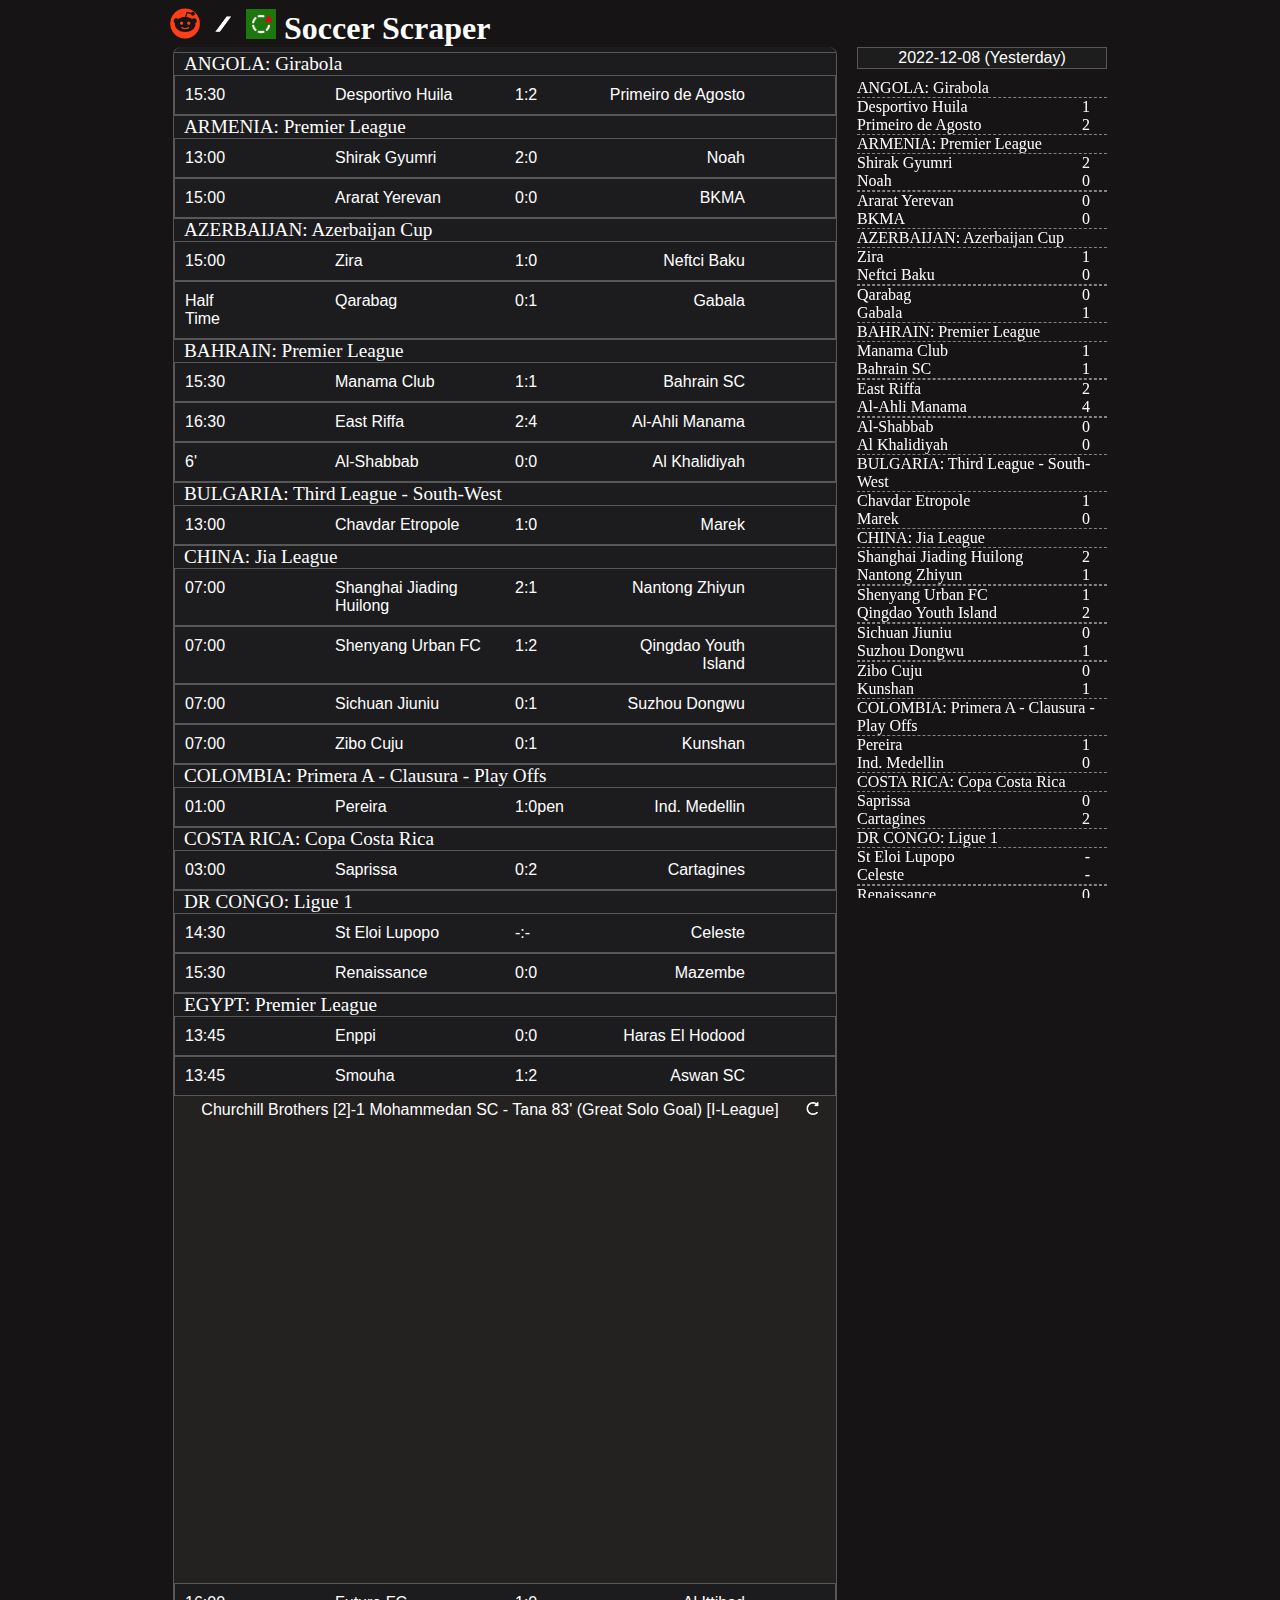
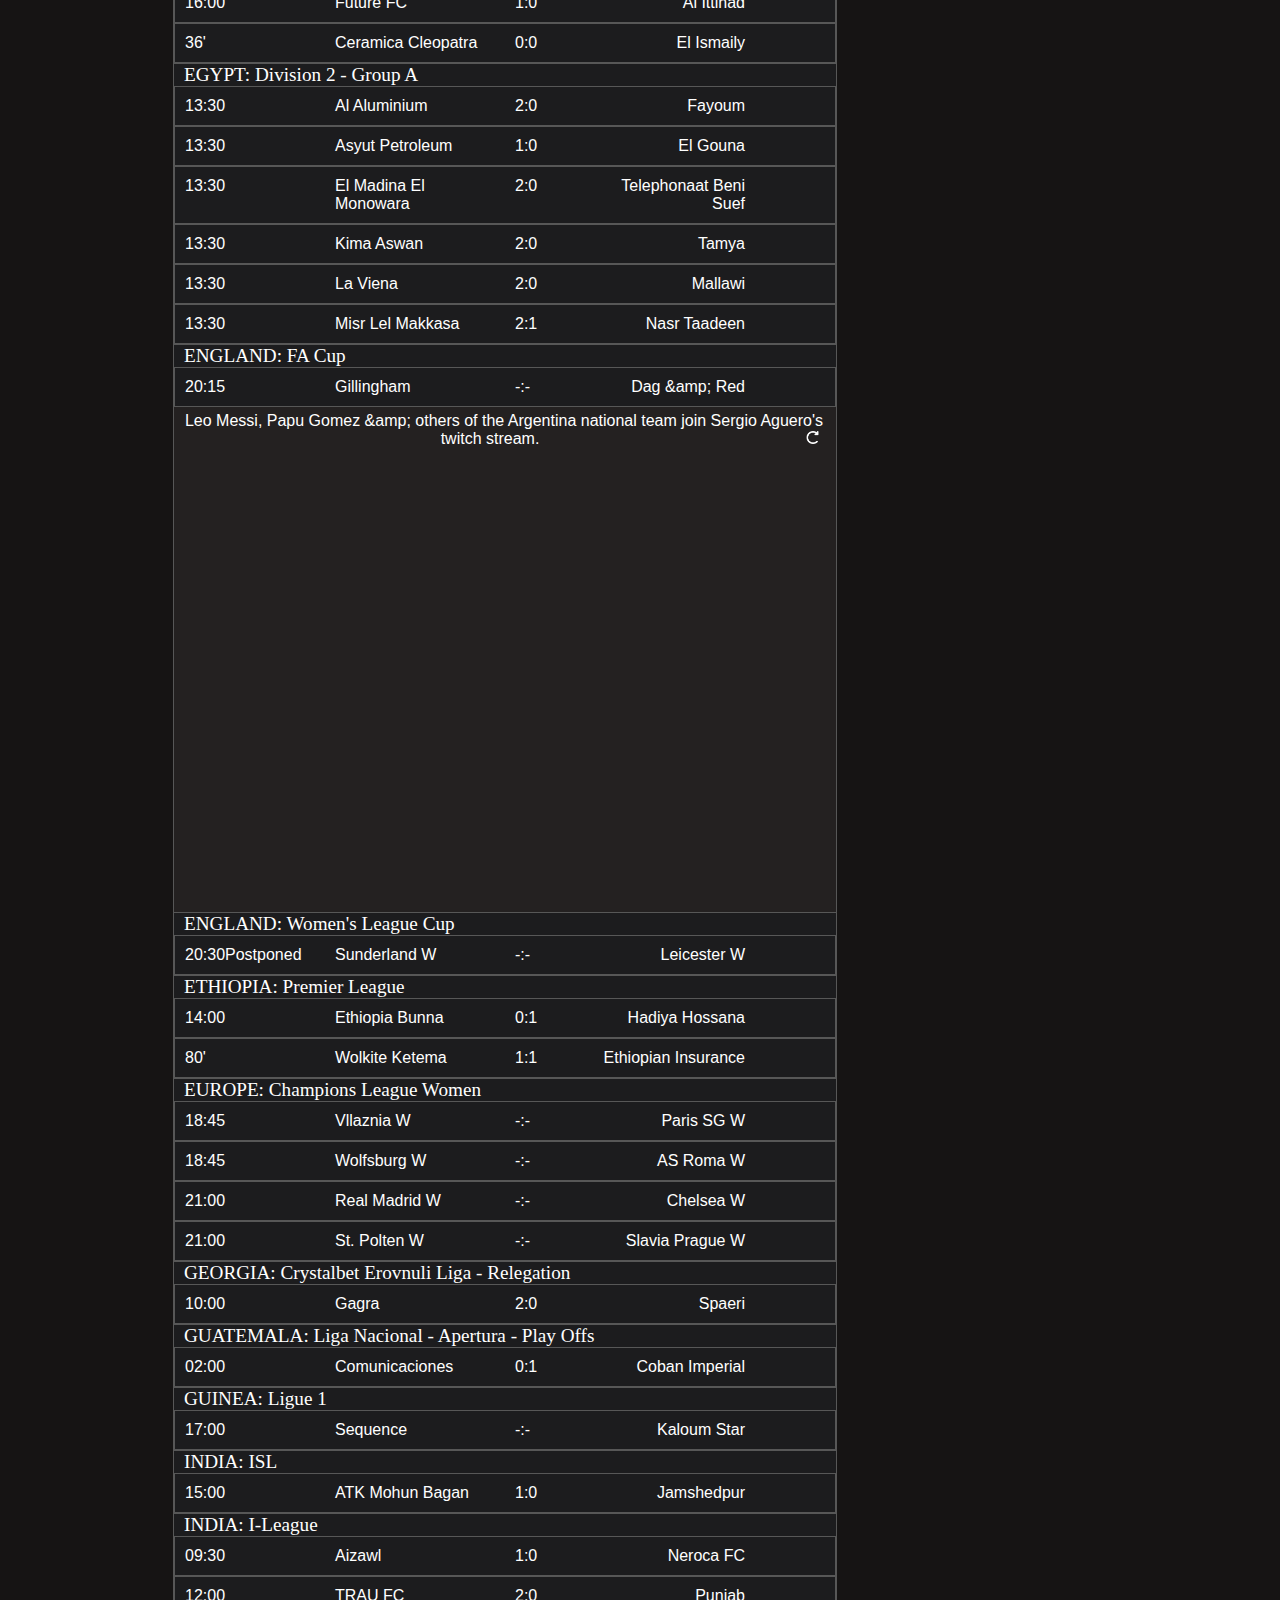
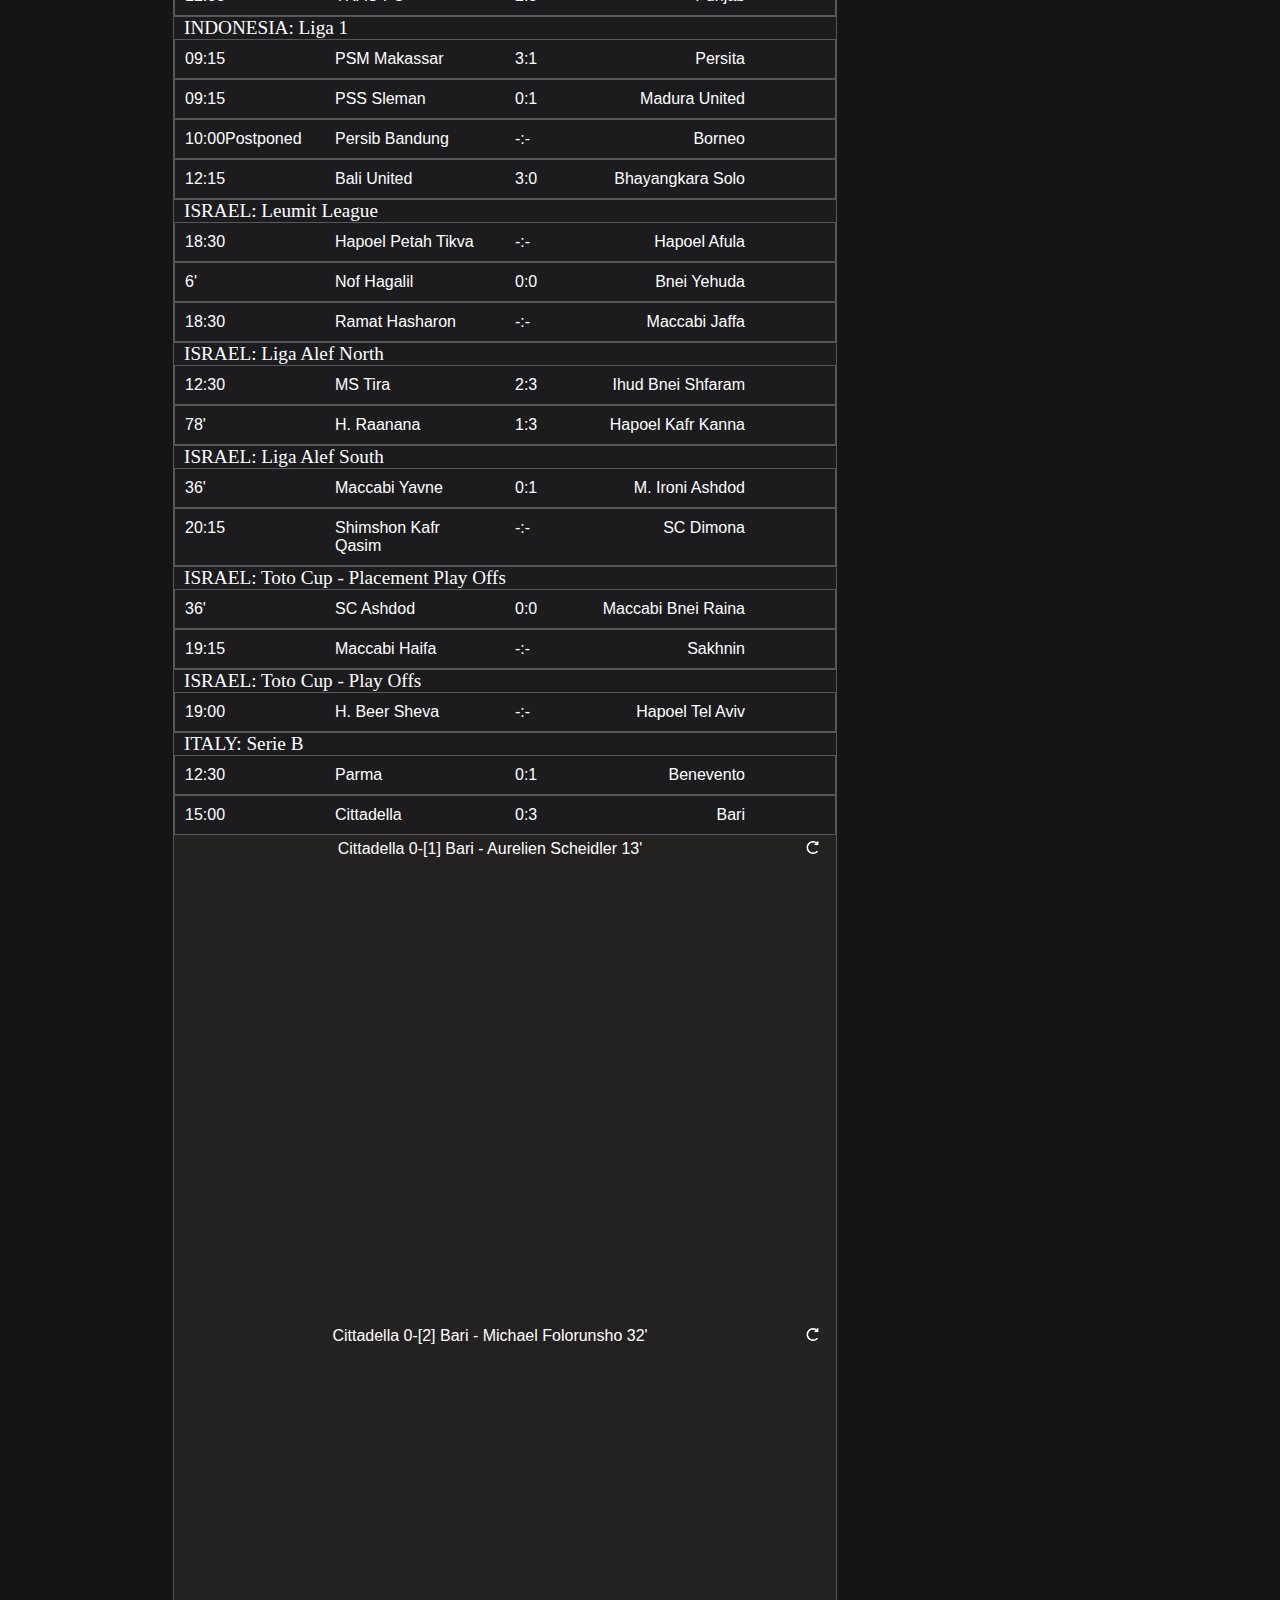
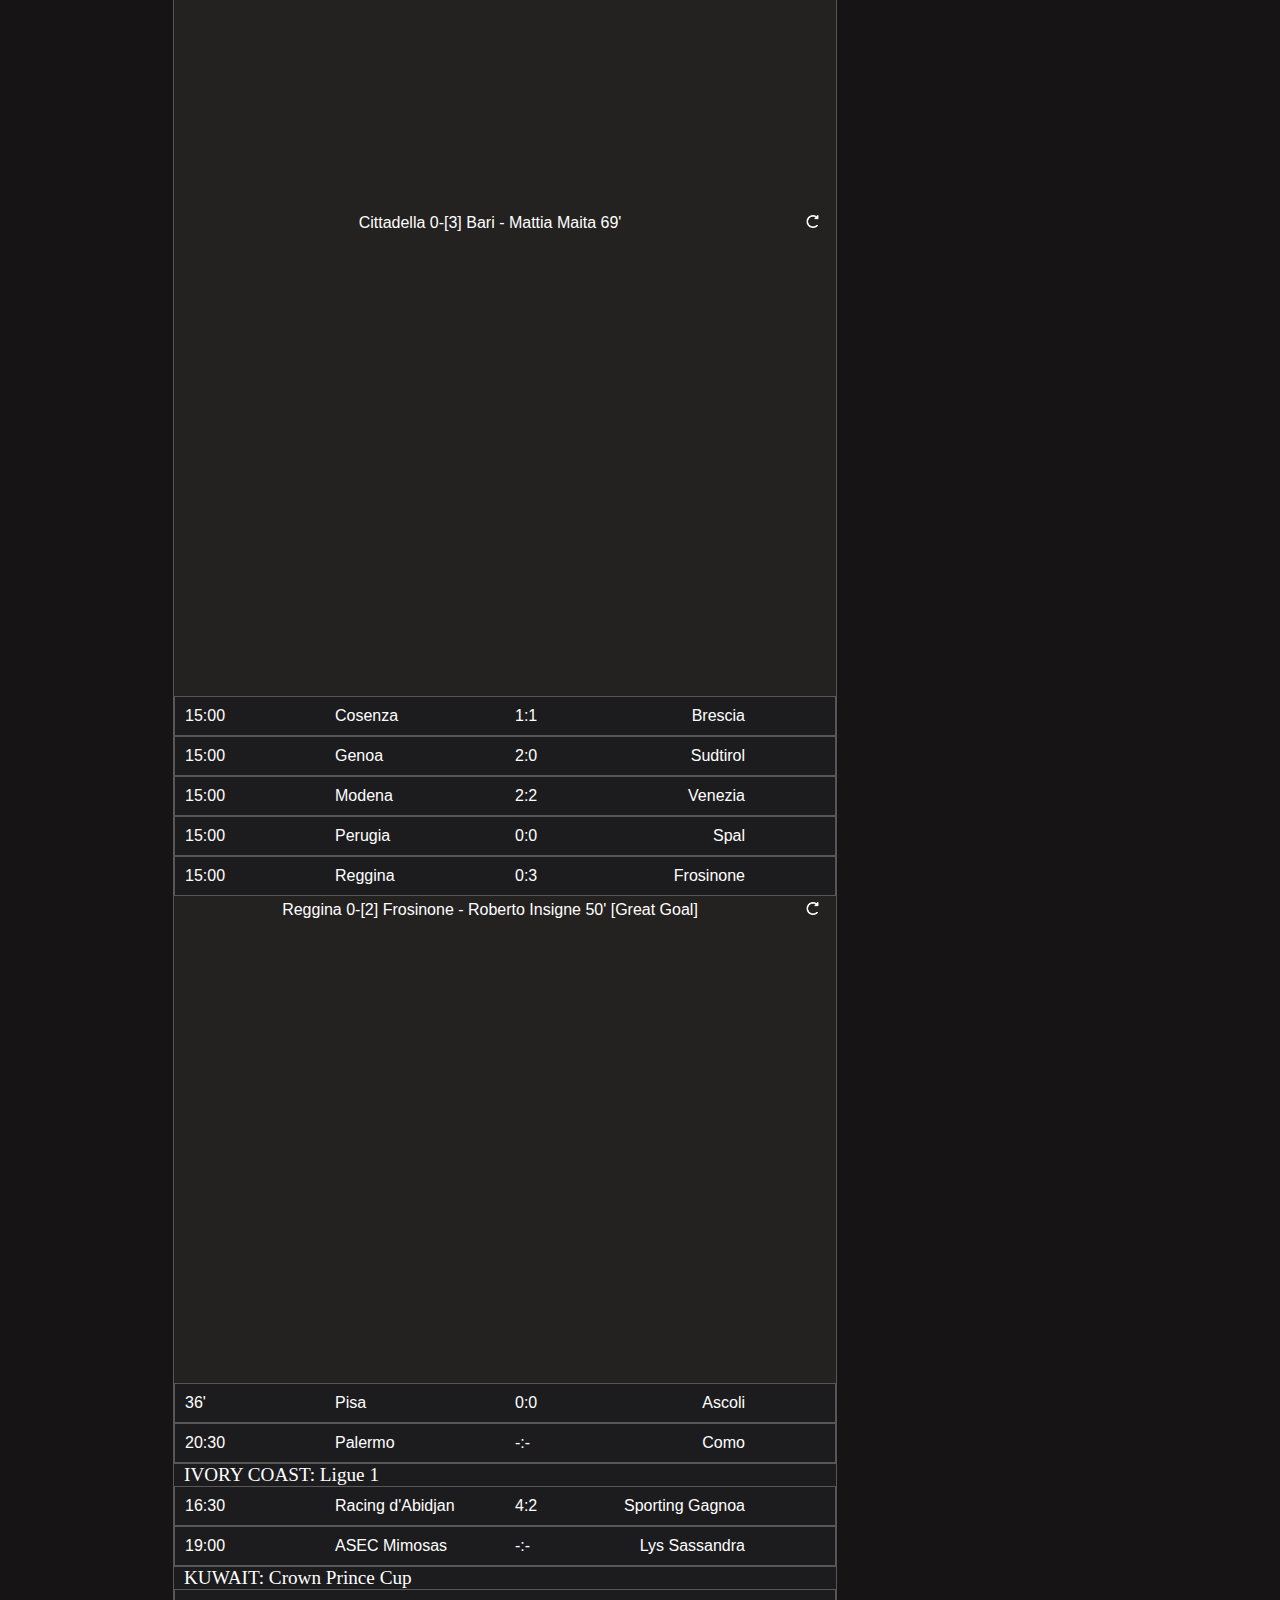
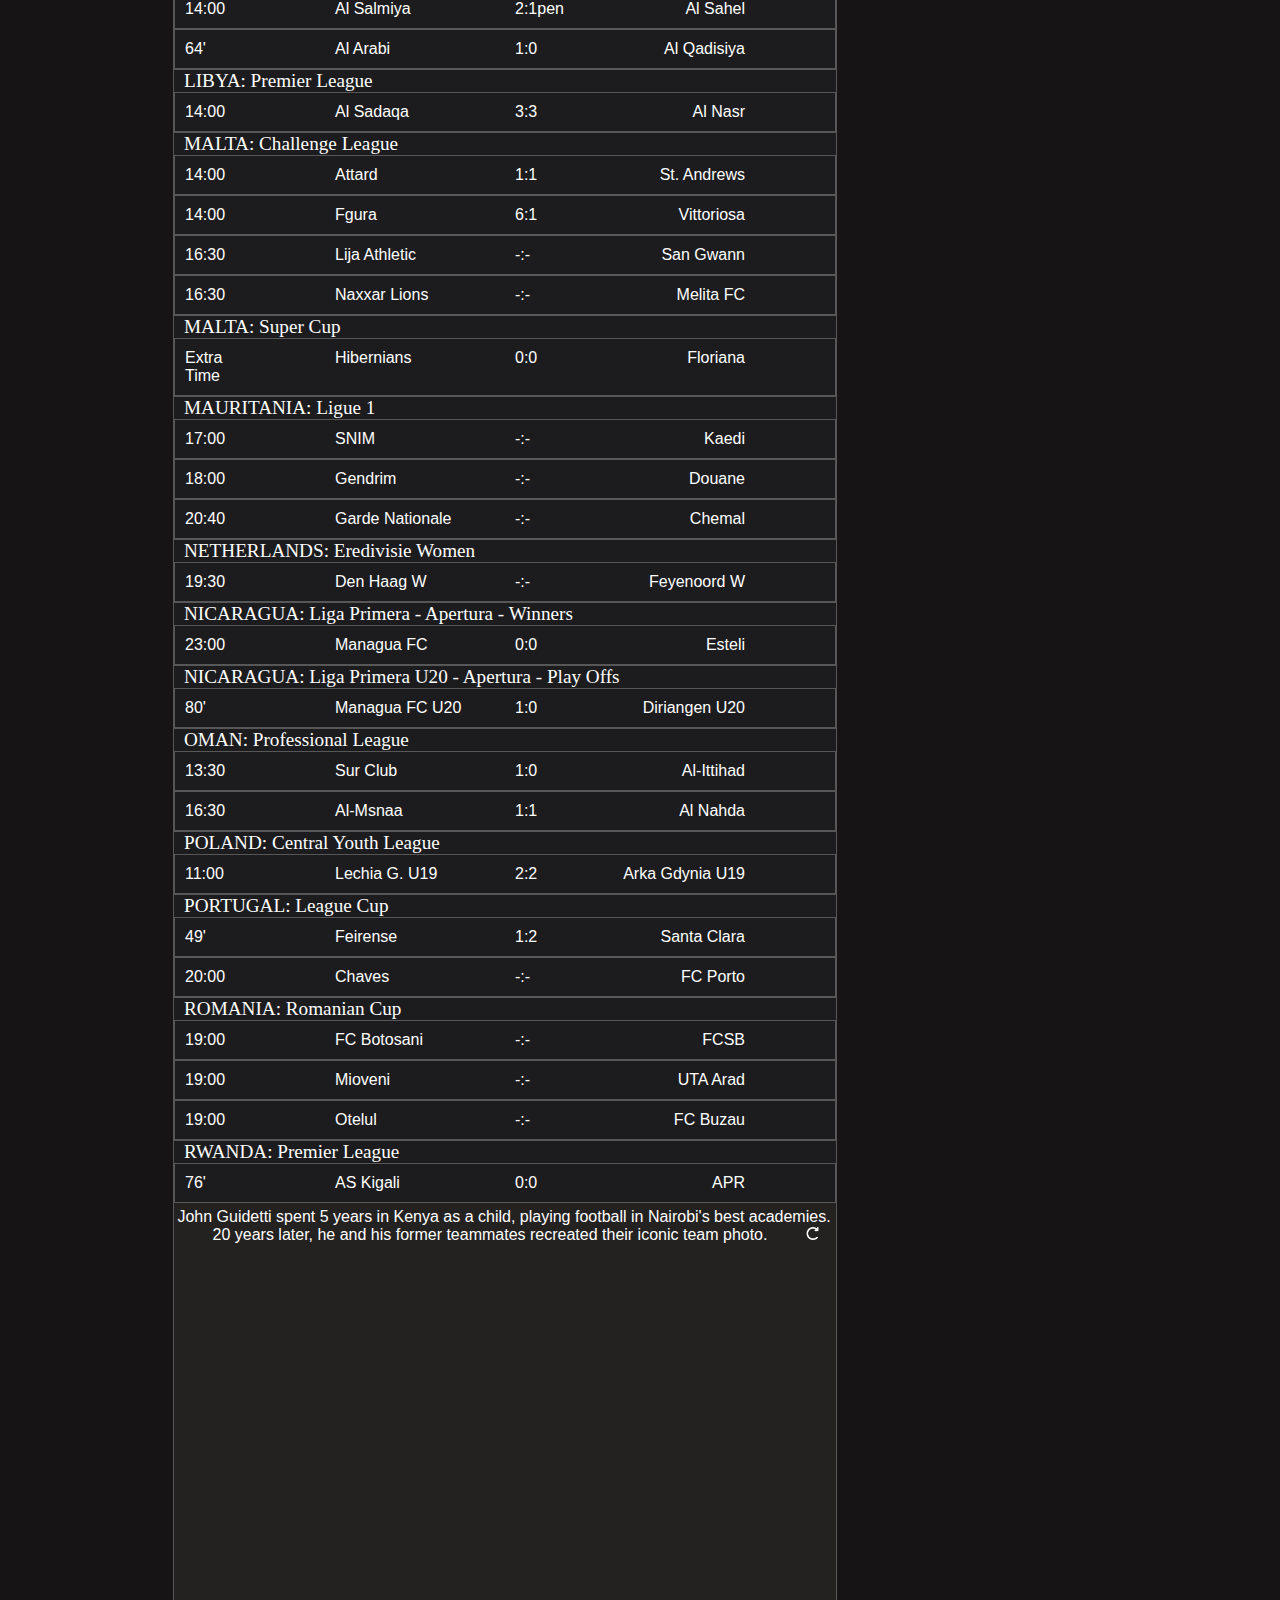
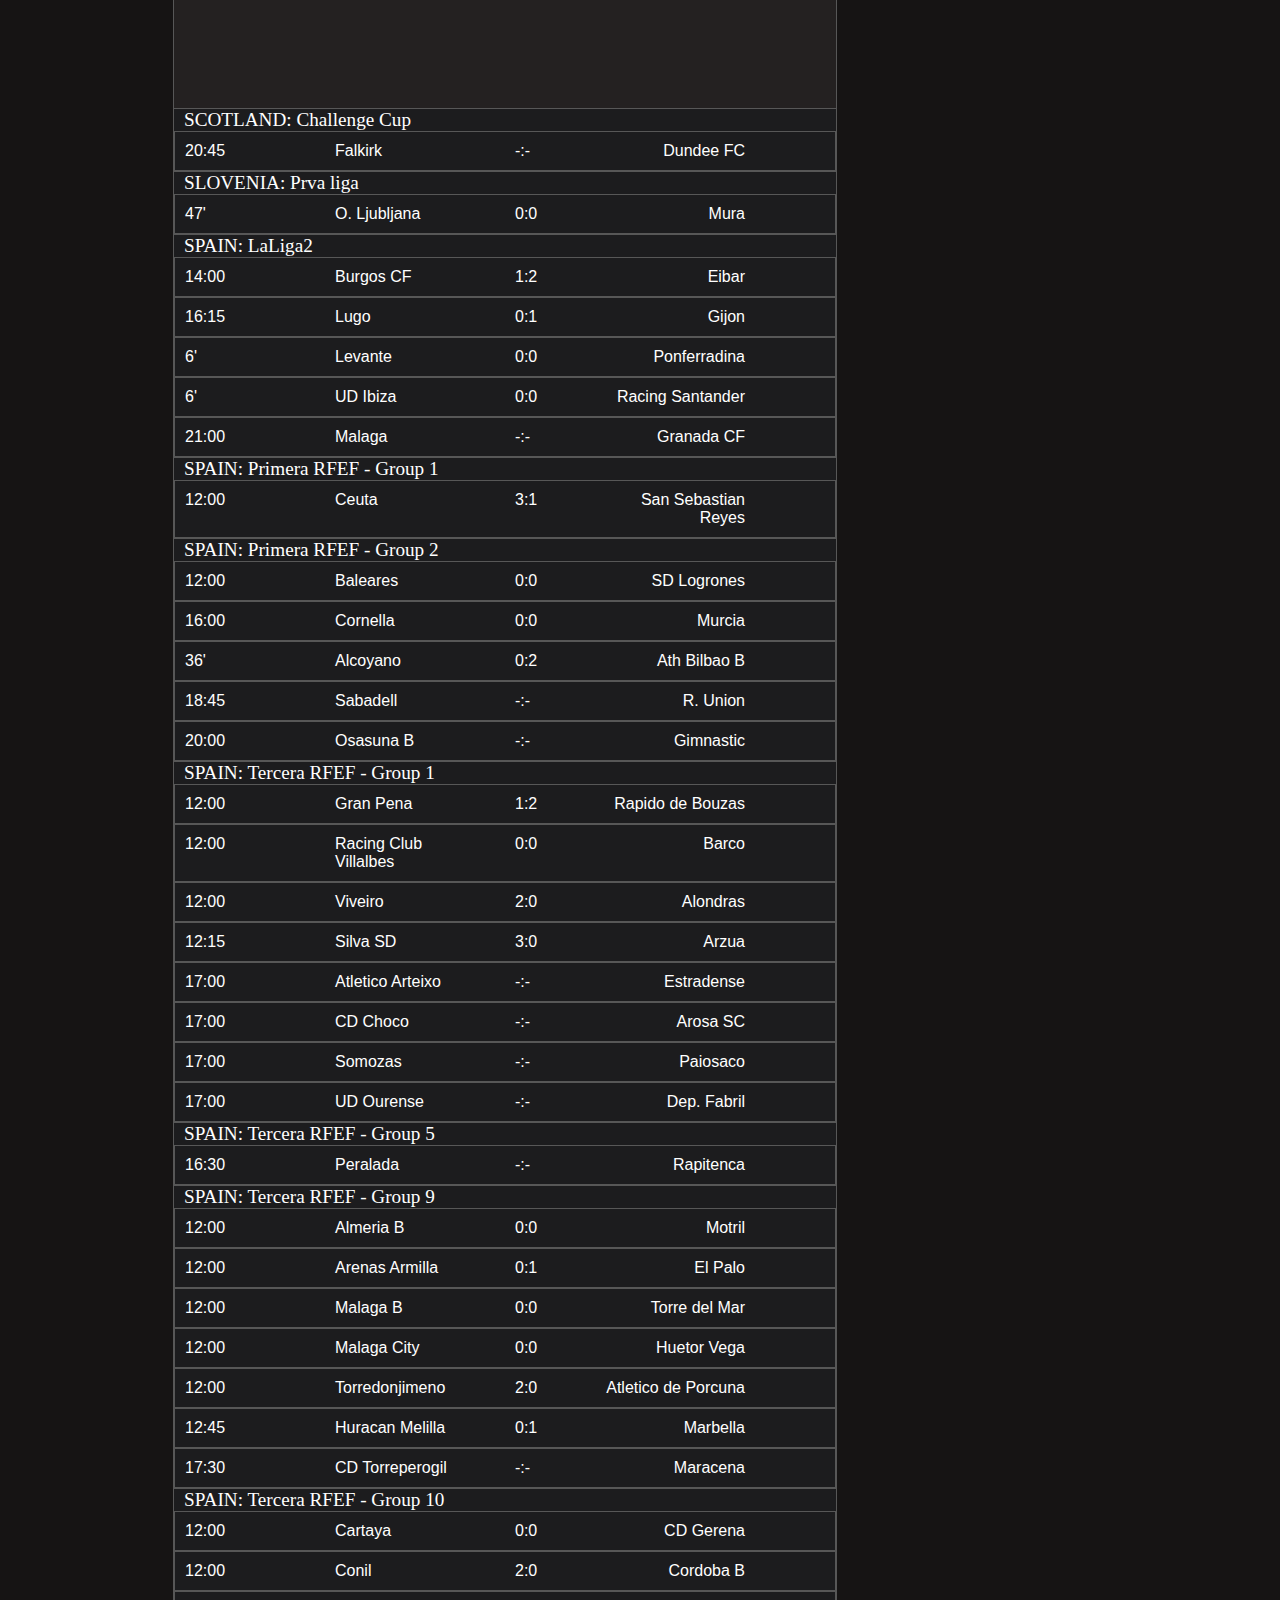
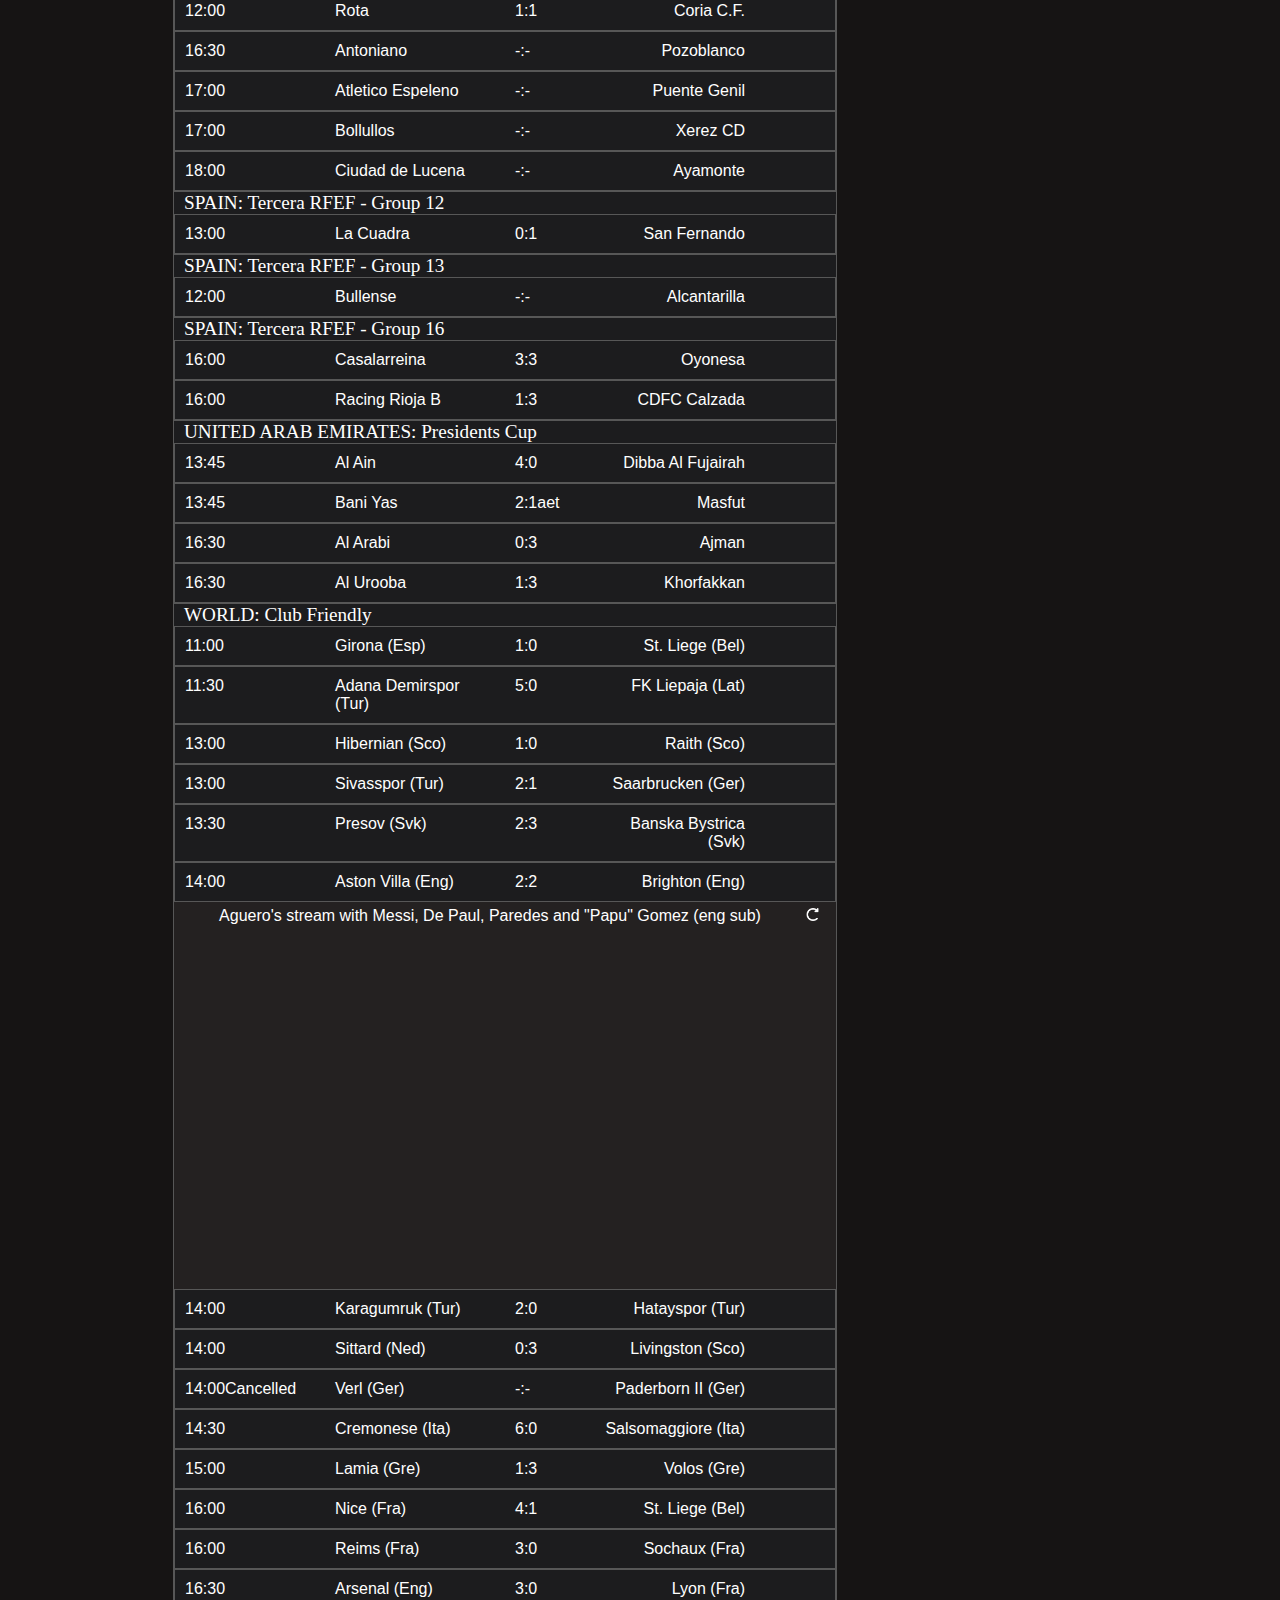
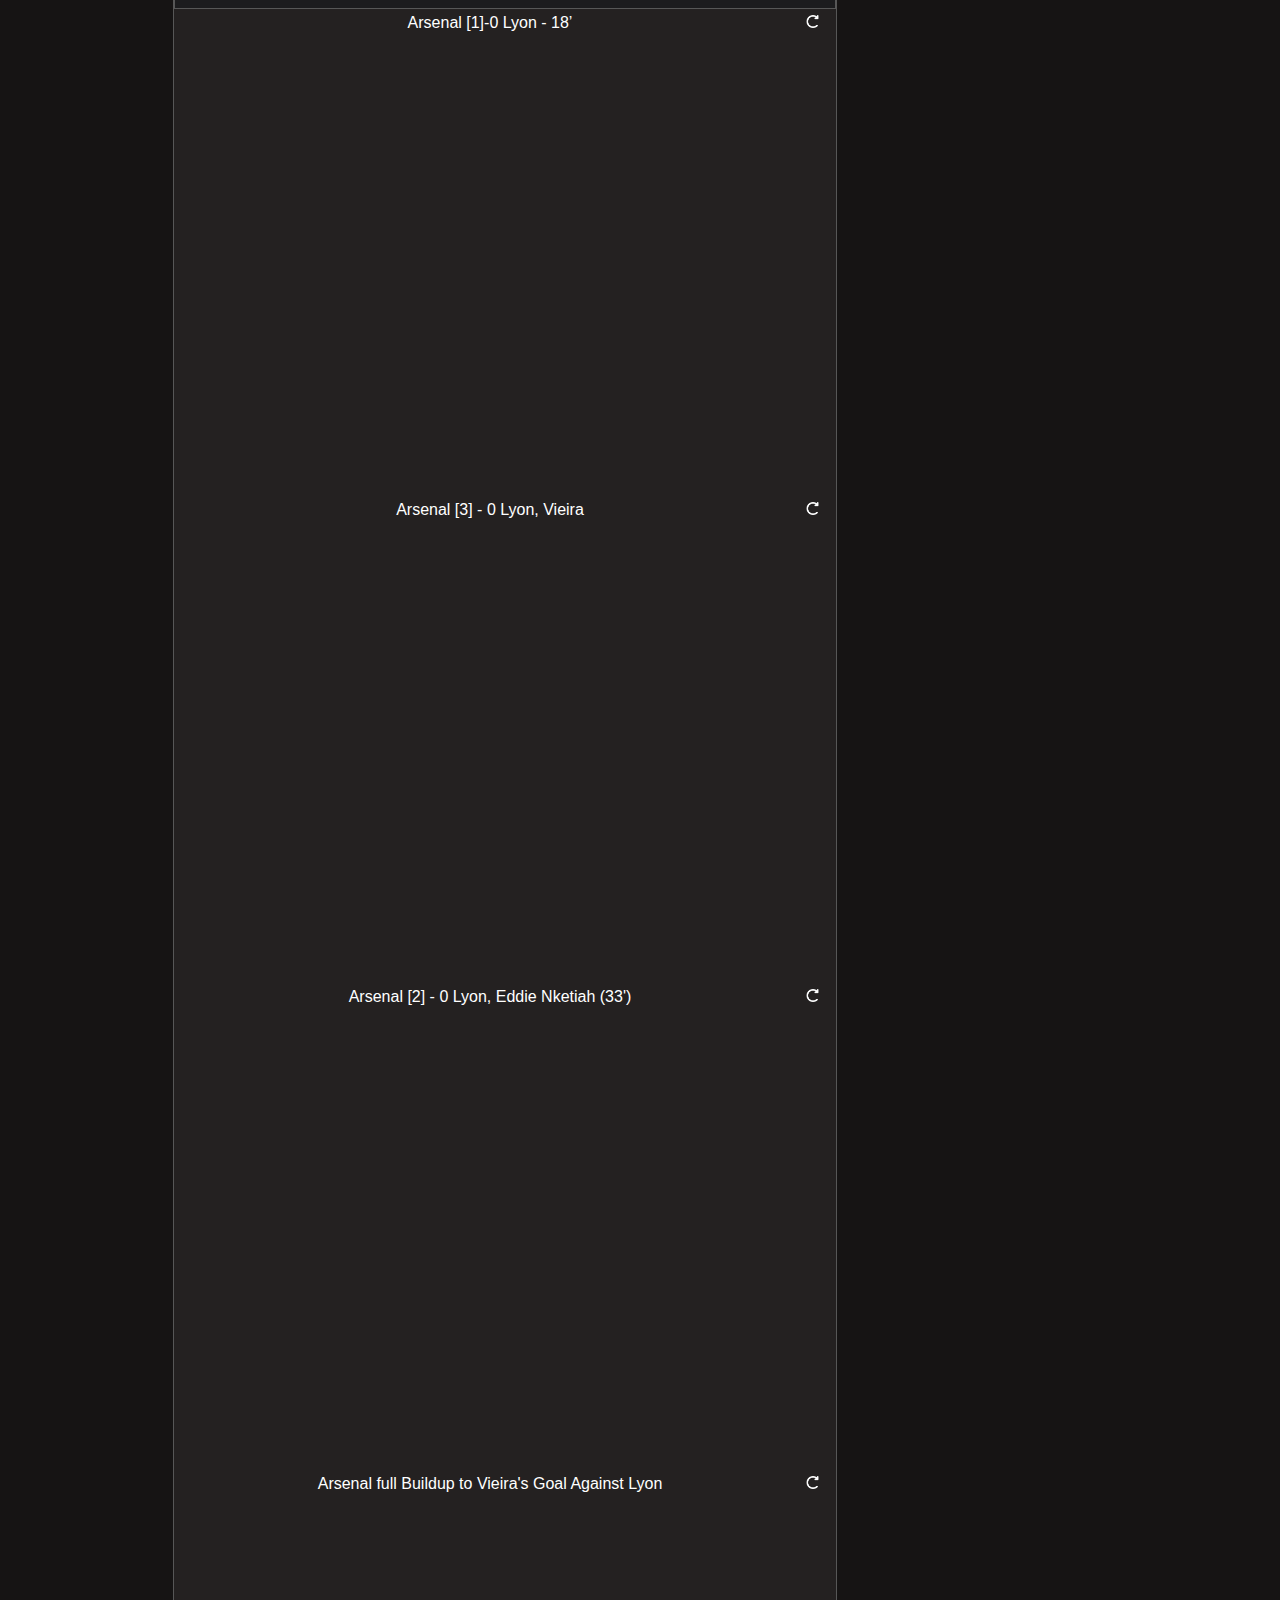
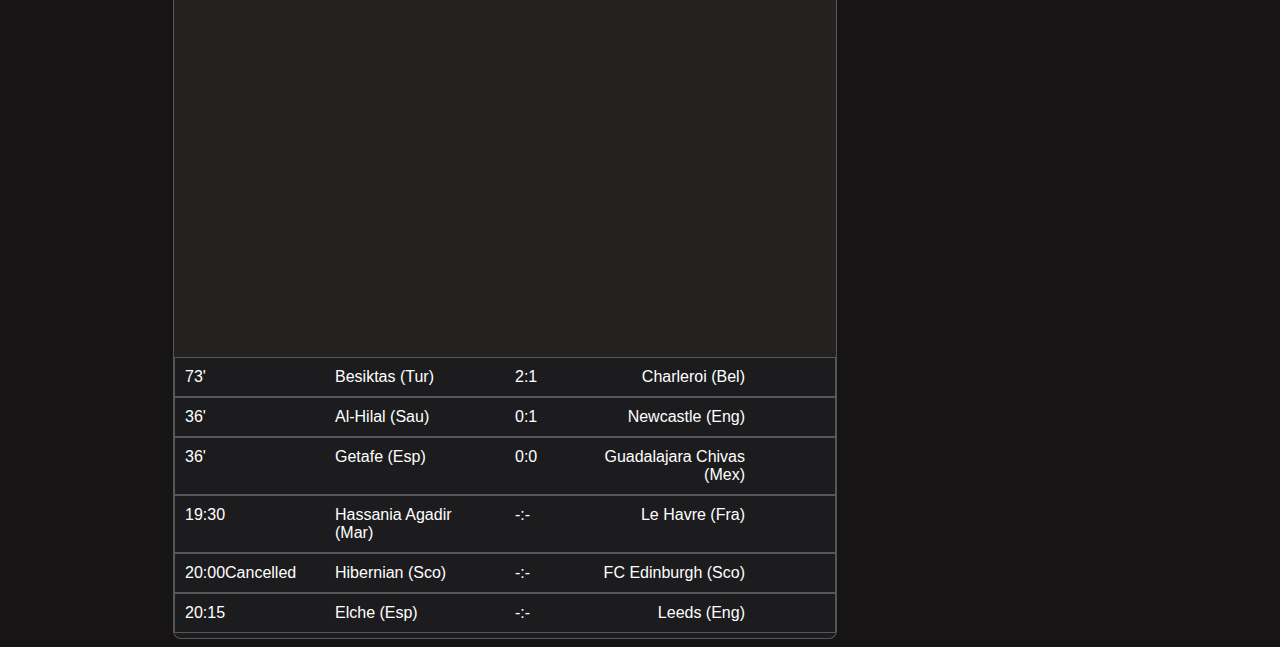
==== commit adafbd8f: "another wc update" ====
--- a/-1.html
+++ b/-1.html
@@ -27,215 +27,6 @@
 
         <div class="box_wrapper">
         
-        <div id ="albania/super-cup">
-            <a class="link_class" href = "https://www.flashscore.com/football/albania/super-cup" target="_blank" >
-              <div class="league" id ="albania/super-cup" >
-                ALBANIA: Super Cup
-              </div>
-            </a>
-        <!-- </div> -->
-          
-          
-        <div id="/match/0YwmZXeK/" style="height: auto;">
-            <a class="link_class" href="https://www.flashscore.com/match/0YwmZXeK/" target="_blank" >
-              <div class = "another_box_wrapper"> 
-                <div class="box">
-                    <div class="time">
-                      19:00
-                    </div>
-                  
-                    <div class="home_team"> KF Tirana </div>
-                    <div class="score"> 3:2 </div>
-                    <div class="away_team">Vllaznia </div>
-
-                  </div>
-              </div>
-            </a>
-             <div class="video_wrapper">
-                
-              </div>
-          </div>
-        
-        </div>
-      
-        <div id ="algeria/ligue-1">
-            <a class="link_class" href = "https://www.flashscore.com/football/algeria/ligue-1" target="_blank" >
-              <div class="league" id ="algeria/ligue-1" >
-                ALGERIA: Ligue 1
-              </div>
-            </a>
-        <!-- </div> -->
-          
-          
-        <div id="/match/ILQwBwOa/" style="height: auto;">
-            <a class="link_class" href="https://www.flashscore.com/match/ILQwBwOa/" target="_blank" >
-              <div class = "another_box_wrapper"> 
-                <div class="box">
-                    <div class="time">
-                      15:00
-                    </div>
-                  
-                    <div class="home_team"> Chelghoum </div>
-                    <div class="score"> 0:1 </div>
-                    <div class="away_team">Biskra </div>
-
-                  </div>
-              </div>
-            </a>
-             <div class="video_wrapper">
-                
-              </div>
-          </div>
-        
-          
-        <div id="/match/QNoaILVP/" style="height: auto;">
-            <a class="link_class" href="https://www.flashscore.com/match/QNoaILVP/" target="_blank" >
-              <div class = "another_box_wrapper"> 
-                <div class="box">
-                    <div class="time">
-                      15:00
-                    </div>
-                  
-                    <div class="home_team"> Constantine </div>
-                    <div class="score"> 3:0 </div>
-                    <div class="away_team">ASO Chlef </div>
-
-                  </div>
-              </div>
-            </a>
-             <div class="video_wrapper">
-                
-              </div>
-          </div>
-        
-          
-        <div id="/match/r3YQDuvs/" style="height: auto;">
-            <a class="link_class" href="https://www.flashscore.com/match/r3YQDuvs/" target="_blank" >
-              <div class = "another_box_wrapper"> 
-                <div class="box">
-                    <div class="time">
-                      15:00
-                    </div>
-                  
-                    <div class="home_team"> El Bayadh </div>
-                    <div class="score"> 2:0 </div>
-                    <div class="away_team">ES Setif</div>
-
-                  </div>
-              </div>
-            </a>
-             <div class="video_wrapper">
-                
-              </div>
-          </div>
-        
-          
-        <div id="/match/MgXUCagm/" style="height: auto;">
-            <a class="link_class" href="https://www.flashscore.com/match/MgXUCagm/" target="_blank" >
-              <div class = "another_box_wrapper"> 
-                <div class="box">
-                    <div class="time">
-                      15:00
-                    </div>
-                  
-                    <div class="home_team"> Khenchela </div>
-                    <div class="score"> 1:1 </div>
-                    <div class="away_team">Magra </div>
-
-                  </div>
-              </div>
-            </a>
-             <div class="video_wrapper">
-                
-              </div>
-          </div>
-        
-          
-        <div id="/match/CrQsAcw6/" style="height: auto;">
-            <a class="link_class" href="https://www.flashscore.com/match/CrQsAcw6/" target="_blank" >
-              <div class = "another_box_wrapper"> 
-                <div class="box">
-                    <div class="time">
-                      15:00
-                    </div>
-                  
-                    <div class="home_team"> Paradou </div>
-                    <div class="score"> 2:1 </div>
-                    <div class="away_team">Saoura </div>
-
-                  </div>
-              </div>
-            </a>
-             <div class="video_wrapper">
-                
-              </div>
-          </div>
-        
-          
-        <div id="/match/EmreJ1GJ/" style="height: auto;">
-            <a class="link_class" href="https://www.flashscore.com/match/EmreJ1GJ/" target="_blank" >
-              <div class = "another_box_wrapper"> 
-                <div class="box">
-                    <div class="time">
-                      15:00
-                    </div>
-                  
-                    <div class="home_team"> USM Alger </div>
-                    <div class="score"> 2:2 </div>
-                    <div class="away_team">CR Belouizdad </div>
-
-                  </div>
-              </div>
-            </a>
-             <div class="video_wrapper">
-                
-              </div>
-          </div>
-        
-          
-        <div id="/match/vVRZBJ8g/" style="height: auto;">
-            <a class="link_class" href="https://www.flashscore.com/match/vVRZBJ8g/" target="_blank" >
-              <div class = "another_box_wrapper"> 
-                <div class="box">
-                    <div class="time">
-                      16:00
-                    </div>
-                  
-                    <div class="home_team"> Kabylie </div>
-                    <div class="score"> 4:0 </div>
-                    <div class="away_team">Arba </div>
-
-                  </div>
-              </div>
-            </a>
-             <div class="video_wrapper">
-                
-              </div>
-          </div>
-        
-          
-        <div id="/match/QoUo9HhC/" style="height: auto;">
-            <a class="link_class" href="https://www.flashscore.com/match/QoUo9HhC/" target="_blank" >
-              <div class = "another_box_wrapper"> 
-                <div class="box">
-                    <div class="time">
-                      18:00
-                    </div>
-                  
-                    <div class="home_team"> Oran </div>
-                    <div class="score"> 3:0 </div>
-                    <div class="away_team">MC Alger </div>
-
-                  </div>
-              </div>
-            </a>
-             <div class="video_wrapper">
-                
-              </div>
-          </div>
-        
-        </div>
-      
         <div id ="angola/girabola">
             <a class="link_class" href = "https://www.flashscore.com/football/angola/girabola" target="_blank" >
               <div class="league" id ="angola/girabola" >
@@ -245,38 +36,17 @@
         <!-- </div> -->
           
           
-        <div id="/match/bubJyNNA/" style="height: auto;">
-            <a class="link_class" href="https://www.flashscore.com/match/bubJyNNA/" target="_blank" >
-              <div class = "another_box_wrapper"> 
-                <div class="box">
-                    <div class="time">
-                      15:00
-                    </div>
-                  
-                    <div class="home_team"> Bravos do Maquis </div>
-                    <div class="score"> 1:0 </div>
-                    <div class="away_team">Sporting de Benguela </div>
-
-                  </div>
-              </div>
-            </a>
-             <div class="video_wrapper">
-                
-              </div>
-          </div>
-        
-          
-        <div id="/match/8j56vPwh/" style="height: auto;">
-            <a class="link_class" href="https://www.flashscore.com/match/8j56vPwh/" target="_blank" >
-              <div class = "another_box_wrapper"> 
-                <div class="box">
-                    <div class="time">
-                      16:00
-                    </div>
-                  
-                    <div class="home_team"> Wiliete </div>
-                    <div class="score"> 2:1 </div>
-                    <div class="away_team">Academica </div>
+        <div id="/match/ELonO9hI/" style="height: auto;">
+            <a class="link_class" href="https://www.flashscore.com/match/ELonO9hI/" target="_blank" >
+              <div class = "another_box_wrapper"> 
+                <div class="box">
+                    <div class="time">
+                      15:30
+                    </div>
+                  
+                    <div class="home_team"> Desportivo Huila </div>
+                    <div class="score"> 1:2 </div>
+                    <div class="away_team">Primeiro de Agosto </div>
 
                   </div>
               </div>
@@ -288,51 +58,104 @@
         
         </div>
       
-        <div id ="aruba/division-di-honor">
-            <a class="link_class" href = "https://www.flashscore.com/football/aruba/division-di-honor" target="_blank" >
-              <div class="league" id ="aruba/division-di-honor" >
-                ARUBA: Division di Honor
+        <div id ="armenia/premier-league">
+            <a class="link_class" href = "https://www.flashscore.com/football/armenia/premier-league" target="_blank" >
+              <div class="league" id ="armenia/premier-league" >
+                ARMENIA: Premier League
               </div>
             </a>
         <!-- </div> -->
           
           
-        <div id="/match/0KMFnG8o/" style="height: auto;">
-            <a class="link_class" href="https://www.flashscore.com/match/0KMFnG8o/" target="_blank" >
-              <div class = "another_box_wrapper"> 
-                <div class="box">
-                    <div class="time">
-                      01:00
-                    </div>
-                  
-                    <div class="home_team"> Deportivo Nacional </div>
-                    <div class="score"> 1:4 </div>
-                    <div class="away_team">Dakota </div>
-
-                  </div>
-              </div>
-            </a>
-             <div class="video_wrapper">
-                
-                <div class = "url">
-                  <a href="https://www.reddit.com/r/soccer/comments/zfm7d3/deciding_penalty_in_the_2nd_leg_of_the_colombian/" target="_blank"  >Deciding penalty in the 2nd leg of the Colombian League final between Deportivo Pereira and Independiente Medellin that ensured Deportivo&#39;s first ever Colombian League title</a> 
-                 <a href="javascript: reload('https://www.reddit.com/r/soccer/comments/zfm7d3/deciding_penalty_in_the_2nd_leg_of_the_colombian/')" style = "float:right; margin-right: 15px;"> 
-                   <img src= "/static/refresh-icon.png" width="13px"/>
-                  </a>
-               <div id="https://www.reddit.com/r/soccer/comments/zfm7d3/deciding_penalty_in_the_2nd_leg_of_the_colombian/">
-                
-                  
-                      <div width=640px>
-                        <iframe src="https://www.redditmedia.com/r/soccer/comments/zfm7d3/deciding_penalty_in_the_2nd_leg_of_the_colombian/?ref_source=embed&amp;amp;ref=share&amp;amp;embed=true&amp;amp;theme=dark" allowfullscreen sandbox="allow-scripts allow-same-origin allow-popups" style="border: none;width:640px;height:460px" scrolling="no">
-                      Your browser does not support the video tag.
-                      </iframe>
-                      </div>
-                    
-
-                
-
-                </div>
-                </div>
+        <div id="/match/WC8rENiA/" style="height: auto;">
+            <a class="link_class" href="https://www.flashscore.com/match/WC8rENiA/" target="_blank" >
+              <div class = "another_box_wrapper"> 
+                <div class="box">
+                    <div class="time">
+                      13:00
+                    </div>
+                  
+                    <div class="home_team"> Shirak Gyumri </div>
+                    <div class="score"> 2:0 </div>
+                    <div class="away_team">Noah </div>
+
+                  </div>
+              </div>
+            </a>
+             <div class="video_wrapper">
+                
+              </div>
+          </div>
+        
+          
+        <div id="/match/hSdiC1MM/" style="height: auto;">
+            <a class="link_class" href="https://www.flashscore.com/match/hSdiC1MM/" target="_blank" >
+              <div class = "another_box_wrapper"> 
+                <div class="box">
+                    <div class="time">
+                      15:00
+                    </div>
+                  
+                    <div class="home_team"> Ararat Yerevan </div>
+                    <div class="score"> 0:0 </div>
+                    <div class="away_team">BKMA </div>
+
+                  </div>
+              </div>
+            </a>
+             <div class="video_wrapper">
+                
+              </div>
+          </div>
+        
+        </div>
+      
+        <div id ="azerbaijan/azerbaijan-cup">
+            <a class="link_class" href = "https://www.flashscore.com/football/azerbaijan/azerbaijan-cup" target="_blank" >
+              <div class="league" id ="azerbaijan/azerbaijan-cup" >
+                AZERBAIJAN: Azerbaijan Cup
+              </div>
+            </a>
+        <!-- </div> -->
+          
+          
+        <div id="/match/AsrmNuXb/" style="height: auto;">
+            <a class="link_class" href="https://www.flashscore.com/match/AsrmNuXb/" target="_blank" >
+              <div class = "another_box_wrapper"> 
+                <div class="box">
+                    <div class="time">
+                      15:00
+                    </div>
+                  
+                    <div class="home_team"> Zira </div>
+                    <div class="score"> 1:0 </div>
+                    <div class="away_team">Neftci Baku </div>
+
+                  </div>
+              </div>
+            </a>
+             <div class="video_wrapper">
+                
+              </div>
+          </div>
+        
+          
+        <div id="/match/fVTBQFmq/" style="height: auto;">
+            <a class="link_class" href="https://www.flashscore.com/match/fVTBQFmq/" target="_blank" >
+              <div class = "another_box_wrapper"> 
+                <div class="box">
+                    <div class="time">
+                      Half Time
+                    </div>
+                  
+                    <div class="home_team"> Qarabag </div>
+                    <div class="score"> 0:1 </div>
+                    <div class="away_team">Gabala </div>
+
+                  </div>
+              </div>
+            </a>
+             <div class="video_wrapper">
                 
               </div>
           </div>
@@ -348,79 +171,59 @@
         <!-- </div> -->
           
           
-        <div id="/match/beC1s03c/" style="height: auto;">
-            <a class="link_class" href="https://www.flashscore.com/match/beC1s03c/" target="_blank" >
+        <div id="/match/lp5EvbmG/" style="height: auto;">
+            <a class="link_class" href="https://www.flashscore.com/match/lp5EvbmG/" target="_blank" >
               <div class = "another_box_wrapper"> 
                 <div class="box">
                     <div class="time">
                       15:30
                     </div>
                   
-                    <div class="home_team"> Al-Hidd </div>
-                    <div class="score"> 1:3 </div>
-                    <div class="away_team">Al Riffa </div>
-
-                  </div>
-              </div>
-            </a>
-             <div class="video_wrapper">
-                
-              </div>
-          </div>
-        
-          
-        <div id="/match/tK16tKI3/" style="height: auto;">
-            <a class="link_class" href="https://www.flashscore.com/match/tK16tKI3/" target="_blank" >
+                    <div class="home_team"> Manama Club </div>
+                    <div class="score"> 1:1 </div>
+                    <div class="away_team">Bahrain SC </div>
+
+                  </div>
+              </div>
+            </a>
+             <div class="video_wrapper">
+                
+              </div>
+          </div>
+        
+          
+        <div id="/match/Q9SsNVHr/" style="height: auto;">
+            <a class="link_class" href="https://www.flashscore.com/match/Q9SsNVHr/" target="_blank" >
               <div class = "another_box_wrapper"> 
                 <div class="box">
                     <div class="time">
                       16:30
                     </div>
                   
-                    <div class="home_team"> Al-Muharraq </div>
-                    <div class="score"> 4:0 </div>
-                    <div class="away_team">Al-Budaiya </div>
-
-                  </div>
-              </div>
-            </a>
-             <div class="video_wrapper">
-                
-                <div class = "url">
-                  <a href="https://www.reddit.com/r/soccer/comments/zg3liy/psg_president_alkhelaifi_rashford_is_amazing_and/" target="_blank"  >PSG president Al-Khelaifi: &#34;Rashford is amazing and for free? Every club will run after him. Definitely, we&#39;re not hiding it. We spoke before, was not a good moment for both sides. Maybe summer? Why not?... We&#39;re not going to talk to them now, let them focus on the WC.&#34;</a> 
-                 <a href="javascript: reload('https://www.reddit.com/r/soccer/comments/zg3liy/psg_president_alkhelaifi_rashford_is_amazing_and/')" style = "float:right; margin-right: 15px;"> 
-                   <img src= "/static/refresh-icon.png" width="13px"/>
-                  </a>
-               <div id="https://www.reddit.com/r/soccer/comments/zg3liy/psg_president_alkhelaifi_rashford_is_amazing_and/">
-                
-                  
-                      <div width=640px>
-                        <iframe src="https://www.redditmedia.com/r/soccer/comments/zg3liy/psg_president_alkhelaifi_rashford_is_amazing_and/?ref_source=embed&amp;amp;ref=share&amp;amp;embed=true&amp;amp;theme=dark" allowfullscreen sandbox="allow-scripts allow-same-origin allow-popups" style="border: none;width:640px;height:460px" scrolling="no">
-                      Your browser does not support the video tag.
-                      </iframe>
-                      </div>
-                    
-
-                
-
-                </div>
-                </div>
-                
-              </div>
-          </div>
-        
-          
-        <div id="/match/KA0AuvY9/" style="height: auto;">
-            <a class="link_class" href="https://www.flashscore.com/match/KA0AuvY9/" target="_blank" >
-              <div class = "another_box_wrapper"> 
-                <div class="box">
-                    <div class="time">
-                      18:30
-                    </div>
-                  
-                    <div class="home_team"> Sitra </div>
-                    <div class="score"> 2:2 </div>
-                    <div class="away_team">Al-Hala </div>
+                    <div class="home_team"> East Riffa </div>
+                    <div class="score"> 2:4 </div>
+                    <div class="away_team">Al-Ahli Manama </div>
+
+                  </div>
+              </div>
+            </a>
+             <div class="video_wrapper">
+                
+              </div>
+          </div>
+        
+          
+        <div id="/match/8YHnMkXl/" style="height: auto;">
+            <a class="link_class" href="https://www.flashscore.com/match/8YHnMkXl/" target="_blank" >
+              <div class = "another_box_wrapper"> 
+                <div class="box">
+                    <div class="time">
+                      6&#39;
+                    </div>
+                  
+                    <div class="home_team"> Al-Shabbab </div>
+                    <div class="score"> 0:0 </div>
+                    <div class="away_team">Al Khalidiyah </div>
 
                   </div>
               </div>
@@ -432,26 +235,26 @@
         
         </div>
       
-        <div id ="benin/ligue-1">
-            <a class="link_class" href = "https://www.flashscore.com/football/benin/ligue-1" target="_blank" >
-              <div class="league" id ="benin/ligue-1" >
-                BENIN: Ligue 1
+        <div id ="bulgaria/third-league-south-west">
+            <a class="link_class" href = "https://www.flashscore.com/football/bulgaria/third-league-south-west" target="_blank" >
+              <div class="league" id ="bulgaria/third-league-south-west" >
+                BULGARIA: Third League - South-West
               </div>
             </a>
         <!-- </div> -->
           
           
-        <div id="/match/AL2qUc7a/" style="height: auto;">
-            <a class="link_class" href="https://www.flashscore.com/match/AL2qUc7a/" target="_blank" >
-              <div class = "another_box_wrapper"> 
-                <div class="box">
-                    <div class="time">
-                      16:00
-                    </div>
-                  
-                    <div class="home_team"> Bembereke </div>
-                    <div class="score"> 0:1 </div>
-                    <div class="away_team">Buffles du Borgou </div>
+        <div id="/match/CKgJNAy8/" style="height: auto;">
+            <a class="link_class" href="https://www.flashscore.com/match/CKgJNAy8/" target="_blank" >
+              <div class = "another_box_wrapper"> 
+                <div class="box">
+                    <div class="time">
+                      13:00
+                    </div>
+                  
+                    <div class="home_team"> Chavdar Etropole </div>
+                    <div class="score"> 1:0 </div>
+                    <div class="away_team">Marek </div>
 
                   </div>
               </div>
@@ -472,101 +275,80 @@
         <!-- </div> -->
           
           
-        <div id="/match/l2pnCqbJ/" style="height: auto;">
-            <a class="link_class" href="https://www.flashscore.com/match/l2pnCqbJ/" target="_blank" >
+        <div id="/match/ABorDPrD/" style="height: auto;">
+            <a class="link_class" href="https://www.flashscore.com/match/ABorDPrD/" target="_blank" >
               <div class = "another_box_wrapper"> 
                 <div class="box">
                     <div class="time">
                       07:00
                     </div>
                   
-                    <div class="home_team"> Beijing Sport University </div>
+                    <div class="home_team"> Shanghai Jiading Huilong </div>
+                    <div class="score"> 2:1 </div>
+                    <div class="away_team">Nantong Zhiyun </div>
+
+                  </div>
+              </div>
+            </a>
+             <div class="video_wrapper">
+                
+              </div>
+          </div>
+        
+          
+        <div id="/match/0t02EZvm/" style="height: auto;">
+            <a class="link_class" href="https://www.flashscore.com/match/0t02EZvm/" target="_blank" >
+              <div class = "another_box_wrapper"> 
+                <div class="box">
+                    <div class="time">
+                      07:00
+                    </div>
+                  
+                    <div class="home_team"> Shenyang Urban FC </div>
+                    <div class="score"> 1:2 </div>
+                    <div class="away_team">Qingdao Youth Island </div>
+
+                  </div>
+              </div>
+            </a>
+             <div class="video_wrapper">
+                
+              </div>
+          </div>
+        
+          
+        <div id="/match/Mk1bFFPt/" style="height: auto;">
+            <a class="link_class" href="https://www.flashscore.com/match/Mk1bFFPt/" target="_blank" >
+              <div class = "another_box_wrapper"> 
+                <div class="box">
+                    <div class="time">
+                      07:00
+                    </div>
+                  
+                    <div class="home_team"> Sichuan Jiuniu </div>
                     <div class="score"> 0:1 </div>
-                    <div class="away_team">Jiangxi Beidamen </div>
-
-                  </div>
-              </div>
-            </a>
-             <div class="video_wrapper">
-                
-              </div>
-          </div>
-        
-          
-        <div id="/match/hzBSKy2J/" style="height: auto;">
-            <a class="link_class" href="https://www.flashscore.com/match/hzBSKy2J/" target="_blank" >
+                    <div class="away_team">Suzhou Dongwu </div>
+
+                  </div>
+              </div>
+            </a>
+             <div class="video_wrapper">
+                
+              </div>
+          </div>
+        
+          
+        <div id="/match/4AEWJeHP/" style="height: auto;">
+            <a class="link_class" href="https://www.flashscore.com/match/4AEWJeHP/" target="_blank" >
               <div class = "another_box_wrapper"> 
                 <div class="box">
                     <div class="time">
                       07:00
                     </div>
                   
-                    <div class="home_team"> Guangxi Pingguo Haliao </div>
-                    <div class="score"> 2:2 </div>
-                    <div class="away_team">Qingdao Hainiu </div>
-
-                  </div>
-              </div>
-            </a>
-             <div class="video_wrapper">
-                
-              </div>
-          </div>
-        
-          
-        <div id="/match/2orzFoE0/" style="height: auto;">
-            <a class="link_class" href="https://www.flashscore.com/match/2orzFoE0/" target="_blank" >
-              <div class = "another_box_wrapper"> 
-                <div class="box">
-                    <div class="time">
-                      07:00
-                    </div>
-                  
-                    <div class="home_team"> Heilongjiang Ice City </div>
-                    <div class="score"> 2:1 </div>
-                    <div class="away_team">Shaanxi Changan </div>
-
-                  </div>
-              </div>
-            </a>
-             <div class="video_wrapper">
-                
-              </div>
-          </div>
-        
-          
-        <div id="/match/txsvE5T6/" style="height: auto;">
-            <a class="link_class" href="https://www.flashscore.com/match/txsvE5T6/" target="_blank" >
-              <div class = "another_box_wrapper"> 
-                <div class="box">
-                    <div class="time">
-                      07:00
-                    </div>
-                  
-                    <div class="home_team"> Shijiazhuang Gongfu </div>
-                    <div class="score"> 1:3 </div>
-                    <div class="away_team">Nanjing City </div>
-
-                  </div>
-              </div>
-            </a>
-             <div class="video_wrapper">
-                
-              </div>
-          </div>
-        
-          
-        <div id="/match/IHf7Dgfg/" style="height: auto;">
-            <a class="link_class" href="https://www.flashscore.com/match/IHf7Dgfg/" target="_blank" >
-              <div class = "another_box_wrapper"> 
-                <div class="box">
-                    <div class="time">
-                      07:00
-                    </div>
-                  
-                    <div class="home_team"> Xinjiang Tianshan </div>
-                    <div class="score"> 0:3 </div>
-                    <div class="away_team">Beijing Technology </div>
+                    <div class="home_team"> Zibo Cuju </div>
+                    <div class="score"> 0:1 </div>
+                    <div class="away_team">Kunshan </div>
 
                   </div>
               </div>
@@ -578,47 +360,57 @@
         
         </div>
       
-        <div id ="czech-republic/tipsport-liga">
-            <a class="link_class" href = "https://www.flashscore.com/football/czech-republic/tipsport-liga" target="_blank" >
-              <div class="league" id ="czech-republic/tipsport-liga" >
-                CZECH REPUBLIC: Tipsport liga
+        <div id ="colombia/primera-a-clausura-play-offs">
+            <a class="link_class" href = "https://www.flashscore.com/football/colombia/primera-a-clausura-play-offs" target="_blank" >
+              <div class="league" id ="colombia/primera-a-clausura-play-offs" >
+                COLOMBIA: Primera A - Clausura - Play Offs
               </div>
             </a>
         <!-- </div> -->
           
           
-        <div id="/match/r7Ofl96S/" style="height: auto;">
-            <a class="link_class" href="https://www.flashscore.com/match/r7Ofl96S/" target="_blank" >
-              <div class = "another_box_wrapper"> 
-                <div class="box">
-                    <div class="time">
-                      10:30Postponed
-                    </div>
-                  
-                    <div class="home_team"> Sparta Prague B </div>
-                    <div class="score"> -:- </div>
-                    <div class="away_team">Vlasim </div>
-
-                  </div>
-              </div>
-            </a>
-             <div class="video_wrapper">
-                
-              </div>
-          </div>
-        
-          
-        <div id="/match/GfXwhi73/" style="height: auto;">
-            <a class="link_class" href="https://www.flashscore.com/match/GfXwhi73/" target="_blank" >
-              <div class = "another_box_wrapper"> 
-                <div class="box">
-                    <div class="time">
-                      13:00
-                    </div>
-                  
-                    <div class="home_team"> Zizkov </div>
-                    <div class="score"> 2:3 </div>
-                    <div class="away_team">Liberec </div>
+        <div id="/match/bcaHxQw1/" style="height: auto;">
+            <a class="link_class" href="https://www.flashscore.com/match/bcaHxQw1/" target="_blank" >
+              <div class = "another_box_wrapper"> 
+                <div class="box">
+                    <div class="time">
+                      01:00
+                    </div>
+                  
+                    <div class="home_team"> Pereira </div>
+                    <div class="score"> 1:0pen </div>
+                    <div class="away_team">Ind. Medellin </div>
+
+                  </div>
+              </div>
+            </a>
+             <div class="video_wrapper">
+                
+              </div>
+          </div>
+        
+        </div>
+      
+        <div id ="costa-rica/copa-costa-rica">
+            <a class="link_class" href = "https://www.flashscore.com/football/costa-rica/copa-costa-rica" target="_blank" >
+              <div class="league" id ="costa-rica/copa-costa-rica" >
+                COSTA RICA: Copa Costa Rica
+              </div>
+            </a>
+        <!-- </div> -->
+          
+          
+        <div id="/match/O0tISapQ/" style="height: auto;">
+            <a class="link_class" href="https://www.flashscore.com/match/O0tISapQ/" target="_blank" >
+              <div class = "another_box_wrapper"> 
+                <div class="box">
+                    <div class="time">
+                      03:00
+                    </div>
+                  
+                    <div class="home_team"> Saprissa </div>
+                    <div class="score"> 0:2 </div>
+                    <div class="away_team">Cartagines</div>
 
                   </div>
               </div>
@@ -639,17 +431,38 @@
         <!-- </div> -->
           
           
-        <div id="/match/ljEq17r4/" style="height: auto;">
-            <a class="link_class" href="https://www.flashscore.com/match/ljEq17r4/" target="_blank" >
+        <div id="/match/84A7yk0s/" style="height: auto;">
+            <a class="link_class" href="https://www.flashscore.com/match/84A7yk0s/" target="_blank" >
+              <div class = "another_box_wrapper"> 
+                <div class="box">
+                    <div class="time">
+                      14:30
+                    </div>
+                  
+                    <div class="home_team"> St Eloi Lupopo </div>
+                    <div class="score"> -:- </div>
+                    <div class="away_team">Celeste </div>
+
+                  </div>
+              </div>
+            </a>
+             <div class="video_wrapper">
+                
+              </div>
+          </div>
+        
+          
+        <div id="/match/WvmvgHVE/" style="height: auto;">
+            <a class="link_class" href="https://www.flashscore.com/match/WvmvgHVE/" target="_blank" >
               <div class = "another_box_wrapper"> 
                 <div class="box">
                     <div class="time">
                       15:30
                     </div>
                   
-                    <div class="home_team"> Motema Pembe </div>
-                    <div class="score"> 1:1 </div>
-                    <div class="away_team">Tshinkunku </div>
+                    <div class="home_team"> Renaissance </div>
+                    <div class="score"> 0:0 </div>
+                    <div class="away_team">Mazembe </div>
 
                   </div>
               </div>
@@ -670,38 +483,38 @@
         <!-- </div> -->
           
           
-        <div id="/match/6axdF9k1/" style="height: auto;">
-            <a class="link_class" href="https://www.flashscore.com/match/6axdF9k1/" target="_blank" >
+        <div id="/match/Ic6pMuOD/" style="height: auto;">
+            <a class="link_class" href="https://www.flashscore.com/match/Ic6pMuOD/" target="_blank" >
               <div class = "another_box_wrapper"> 
                 <div class="box">
                     <div class="time">
                       13:45
                     </div>
                   
-                    <div class="home_team"> Pharco </div>
-                    <div class="score"> 1:1 </div>
-                    <div class="away_team">El Daklyeh </div>
-
-                  </div>
-              </div>
-            </a>
-             <div class="video_wrapper">
-                
-              </div>
-          </div>
-        
-          
-        <div id="/match/S8whGkze/" style="height: auto;">
-            <a class="link_class" href="https://www.flashscore.com/match/S8whGkze/" target="_blank" >
+                    <div class="home_team"> Enppi </div>
+                    <div class="score"> 0:0 </div>
+                    <div class="away_team">Haras El Hodood </div>
+
+                  </div>
+              </div>
+            </a>
+             <div class="video_wrapper">
+                
+              </div>
+          </div>
+        
+          
+        <div id="/match/W0AlLawK/" style="height: auto;">
+            <a class="link_class" href="https://www.flashscore.com/match/W0AlLawK/" target="_blank" >
               <div class = "another_box_wrapper"> 
                 <div class="box">
                     <div class="time">
                       13:45
                     </div>
                   
-                    <div class="home_team"> Pyramids </div>
-                    <div class="score"> 2:0 </div>
-                    <div class="away_team">Arab Contractors </div>
+                    <div class="home_team"> Smouha </div>
+                    <div class="score"> 1:2 </div>
+                    <div class="away_team">Aswan SC </div>
 
                   </div>
               </div>
@@ -709,15 +522,15 @@
              <div class="video_wrapper">
                 
                 <div class = "url">
-                  <a href="https://www.reddit.com/r/soccer/comments/zdtsp5/japanese_fans_dancing_with_moroccan_and_other/" target="_blank"  >Japanese fans dancing with Moroccan and other Arab fans</a> 
-                 <a href="javascript: reload('https://www.reddit.com/r/soccer/comments/zdtsp5/japanese_fans_dancing_with_moroccan_and_other/')" style = "float:right; margin-right: 15px;"> 
+                  <a href="https://www.reddit.com/r/soccer/comments/zgtber/churchill_brothers_21_mohammedan_sc_tana_83_great/" target="_blank"  >Churchill Brothers [2]-1 Mohammedan SC - Tana 83&#39; (Great Solo Goal) [I-League]</a> 
+                 <a href="javascript: reload('https://www.reddit.com/r/soccer/comments/zgtber/churchill_brothers_21_mohammedan_sc_tana_83_great/')" style = "float:right; margin-right: 15px;"> 
                    <img src= "/static/refresh-icon.png" width="13px"/>
                   </a>
-               <div id="https://www.reddit.com/r/soccer/comments/zdtsp5/japanese_fans_dancing_with_moroccan_and_other/">
+               <div id="https://www.reddit.com/r/soccer/comments/zgtber/churchill_brothers_21_mohammedan_sc_tana_83_great/">
                 
                   
                       <div width=640px>
-                        <iframe src="https://www.redditmedia.com/r/soccer/comments/zdtsp5/japanese_fans_dancing_with_moroccan_and_other/?ref_source=embed&amp;amp;ref=share&amp;amp;embed=true&amp;amp;theme=dark" allowfullscreen sandbox="allow-scripts allow-same-origin allow-popups" style="border: none;width:640px;height:460px" scrolling="no">
+                        <iframe src="https://www.redditmedia.com/r/soccer/comments/zgtber/churchill_brothers_21_mohammedan_sc_tana_83_great/?ref_source=embed&amp;amp;ref=share&amp;amp;embed=true&amp;amp;theme=dark" allowfullscreen sandbox="allow-scripts allow-same-origin allow-popups" style="border: none;width:640px;height:460px" scrolling="no">
                       Your browser does not support the video tag.
                       </iframe>
                       </div>
@@ -732,38 +545,38 @@
           </div>
         
           
-        <div id="/match/zZt0ET47/" style="height: auto;">
-            <a class="link_class" href="https://www.flashscore.com/match/zZt0ET47/" target="_blank" >
+        <div id="/match/QN9hKJhQ/" style="height: auto;">
+            <a class="link_class" href="https://www.flashscore.com/match/QN9hKJhQ/" target="_blank" >
               <div class = "another_box_wrapper"> 
                 <div class="box">
                     <div class="time">
                       16:00
                     </div>
                   
-                    <div class="home_team"> Ghazl El Mahallah </div>
-                    <div class="score"> 0:2 </div>
-                    <div class="away_team">Al Ahly </div>
-
-                  </div>
-              </div>
-            </a>
-             <div class="video_wrapper">
-                
-              </div>
-          </div>
-        
-          
-        <div id="/match/EPu4DmKD/" style="height: auto;">
-            <a class="link_class" href="https://www.flashscore.com/match/EPu4DmKD/" target="_blank" >
-              <div class = "another_box_wrapper"> 
-                <div class="box">
-                    <div class="time">
-                      18:00
-                    </div>
-                  
-                    <div class="home_team"> El Gaish </div>
-                    <div class="score"> 0:4 </div>
-                    <div class="away_team">Zamalek </div>
+                    <div class="home_team"> Future FC </div>
+                    <div class="score"> 1:0 </div>
+                    <div class="away_team">Al Ittihad</div>
+
+                  </div>
+              </div>
+            </a>
+             <div class="video_wrapper">
+                
+              </div>
+          </div>
+        
+          
+        <div id="/match/SWeKFw1s/" style="height: auto;">
+            <a class="link_class" href="https://www.flashscore.com/match/SWeKFw1s/" target="_blank" >
+              <div class = "another_box_wrapper"> 
+                <div class="box">
+                    <div class="time">
+                      36&#39;
+                    </div>
+                  
+                    <div class="home_team"> Ceramica Cleopatra </div>
+                    <div class="score"> 0:0 </div>
+                    <div class="away_team">El Ismaily </div>
 
                   </div>
               </div>
@@ -775,348 +588,131 @@
         
         </div>
       
-        <div id ="egypt/division-2-group-c">
-            <a class="link_class" href = "https://www.flashscore.com/football/egypt/division-2-group-c" target="_blank" >
-              <div class="league" id ="egypt/division-2-group-c" >
-                EGYPT: Division 2 - Group C
+        <div id ="egypt/division-2-group-a">
+            <a class="link_class" href = "https://www.flashscore.com/football/egypt/division-2-group-a" target="_blank" >
+              <div class="league" id ="egypt/division-2-group-a" >
+                EGYPT: Division 2 - Group A
               </div>
             </a>
         <!-- </div> -->
           
           
-        <div id="/match/j5eYDLC1/" style="height: auto;">
-            <a class="link_class" href="https://www.flashscore.com/match/j5eYDLC1/" target="_blank" >
+        <div id="/match/ILlAkg52/" style="height: auto;">
+            <a class="link_class" href="https://www.flashscore.com/match/ILlAkg52/" target="_blank" >
               <div class = "another_box_wrapper"> 
                 <div class="box">
                     <div class="time">
                       13:30
                     </div>
                   
-                    <div class="home_team"> Abu Qir Semad </div>
+                    <div class="home_team"> Al Aluminium </div>
+                    <div class="score"> 2:0 </div>
+                    <div class="away_team">Fayoum</div>
+
+                  </div>
+              </div>
+            </a>
+             <div class="video_wrapper">
+                
+              </div>
+          </div>
+        
+          
+        <div id="/match/OQ3fUrZg/" style="height: auto;">
+            <a class="link_class" href="https://www.flashscore.com/match/OQ3fUrZg/" target="_blank" >
+              <div class = "another_box_wrapper"> 
+                <div class="box">
+                    <div class="time">
+                      13:30
+                    </div>
+                  
+                    <div class="home_team"> Asyut Petroleum </div>
                     <div class="score"> 1:0 </div>
-                    <div class="away_team">Nabarouh </div>
-
-                  </div>
-              </div>
-            </a>
-             <div class="video_wrapper">
-                
-              </div>
-          </div>
-        
-          
-        <div id="/match/d2nOzqKE/" style="height: auto;">
-            <a class="link_class" href="https://www.flashscore.com/match/d2nOzqKE/" target="_blank" >
+                    <div class="away_team">El Gouna </div>
+
+                  </div>
+              </div>
+            </a>
+             <div class="video_wrapper">
+                
+              </div>
+          </div>
+        
+          
+        <div id="/match/vywJmXZE/" style="height: auto;">
+            <a class="link_class" href="https://www.flashscore.com/match/vywJmXZE/" target="_blank" >
               <div class = "another_box_wrapper"> 
                 <div class="box">
                     <div class="time">
                       13:30
                     </div>
                   
-                    <div class="home_team"> Alexandria SC </div>
-                    <div class="score"> 1:0 </div>
-                    <div class="away_team">Dekernes</div>
-
-                  </div>
-              </div>
-            </a>
-             <div class="video_wrapper">
-                
-              </div>
-          </div>
-        
-          
-        <div id="/match/pQ30HfJg/" style="height: auto;">
-            <a class="link_class" href="https://www.flashscore.com/match/pQ30HfJg/" target="_blank" >
+                    <div class="home_team"> El Madina El Monowara </div>
+                    <div class="score"> 2:0 </div>
+                    <div class="away_team">Telephonaat Beni Suef </div>
+
+                  </div>
+              </div>
+            </a>
+             <div class="video_wrapper">
+                
+              </div>
+          </div>
+        
+          
+        <div id="/match/pz5jVOJm/" style="height: auto;">
+            <a class="link_class" href="https://www.flashscore.com/match/pz5jVOJm/" target="_blank" >
               <div class = "another_box_wrapper"> 
                 <div class="box">
                     <div class="time">
                       13:30
                     </div>
                   
-                    <div class="home_team"> Al Hammam </div>
-                    <div class="score"> 1:1 </div>
-                    <div class="away_team">Gomhoriat Shebin </div>
-
-                  </div>
-              </div>
-            </a>
-             <div class="video_wrapper">
-                
-              </div>
-          </div>
-        
-          
-        <div id="/match/GjadIz4m/" style="height: auto;">
-            <a class="link_class" href="https://www.flashscore.com/match/GjadIz4m/" target="_blank" >
+                    <div class="home_team"> Kima Aswan </div>
+                    <div class="score"> 2:0 </div>
+                    <div class="away_team">Tamya </div>
+
+                  </div>
+              </div>
+            </a>
+             <div class="video_wrapper">
+                
+              </div>
+          </div>
+        
+          
+        <div id="/match/jD5nW44s/" style="height: auto;">
+            <a class="link_class" href="https://www.flashscore.com/match/jD5nW44s/" target="_blank" >
               <div class = "another_box_wrapper"> 
                 <div class="box">
                     <div class="time">
                       13:30
                     </div>
                   
-                    <div class="home_team"> El Mansoura </div>
+                    <div class="home_team"> La Viena </div>
                     <div class="score"> 2:0 </div>
-                    <div class="away_team">Salloum </div>
-
-                  </div>
-              </div>
-            </a>
-             <div class="video_wrapper">
-                
-              </div>
-          </div>
-        
-          
-        <div id="/match/rarKyP48/" style="height: auto;">
-            <a class="link_class" href="https://www.flashscore.com/match/rarKyP48/" target="_blank" >
+                    <div class="away_team">Mallawi </div>
+
+                  </div>
+              </div>
+            </a>
+             <div class="video_wrapper">
+                
+              </div>
+          </div>
+        
+          
+        <div id="/match/dCmElDK8/" style="height: auto;">
+            <a class="link_class" href="https://www.flashscore.com/match/dCmElDK8/" target="_blank" >
               <div class = "another_box_wrapper"> 
                 <div class="box">
                     <div class="time">
                       13:30
                     </div>
                   
-                    <div class="home_team"> El Olympi </div>
-                    <div class="score"> 0:0 </div>
-                    <div class="away_team">El Dabaa </div>
-
-                  </div>
-              </div>
-            </a>
-             <div class="video_wrapper">
-                
-                <div class = "url">
-                  <a href="https://www.reddit.com/r/soccer/comments/zfb5ff/yousef_osama_great_solo_goal_vs_el_geish/" target="_blank"  >Yousef Osama great solo goal vs El geish</a> 
-                 <a href="javascript: reload('https://www.reddit.com/r/soccer/comments/zfb5ff/yousef_osama_great_solo_goal_vs_el_geish/')" style = "float:right; margin-right: 15px;"> 
-                   <img src= "/static/refresh-icon.png" width="13px"/>
-                  </a>
-               <div id="https://www.reddit.com/r/soccer/comments/zfb5ff/yousef_osama_great_solo_goal_vs_el_geish/">
-                
-                  
-                      <div width=640px>
-                        <iframe src="https://youtube.com/embed/IxmCcx8QwpU" allowfullscreen sandbox="allow-scripts allow-same-origin allow-popups" style="border: none;width:640px;height:360px" scrolling="no">
-                        Your browser does not support the video tag.
-                        </iframe>
-                      </div>
-                
-
-                
-
-                </div>
-                </div>
-                
-              </div>
-          </div>
-        
-          
-        <div id="/match/x00hJGls/" style="height: auto;">
-            <a class="link_class" href="https://www.flashscore.com/match/x00hJGls/" target="_blank" >
-              <div class = "another_box_wrapper"> 
-                <div class="box">
-                    <div class="time">
-                      13:30
-                    </div>
-                  
-                    <div class="home_team"> Kafr El Sheikh </div>
-                    <div class="score"> 3:2 </div>
-                    <div class="away_team">Tanta </div>
-
-                  </div>
-              </div>
-            </a>
-             <div class="video_wrapper">
-                
-              </div>
-          </div>
-        
-          
-        <div id="/match/UefxDuS7/" style="height: auto;">
-            <a class="link_class" href="https://www.flashscore.com/match/UefxDuS7/" target="_blank" >
-              <div class = "another_box_wrapper"> 
-                <div class="box">
-                    <div class="time">
-                      13:30
-                    </div>
-                  
-                    <div class="home_team"> Pioneers </div>
-                    <div class="score"> 0:0 </div>
-                    <div class="away_team">Al Magd </div>
-
-                  </div>
-              </div>
-            </a>
-             <div class="video_wrapper">
-                
-              </div>
-          </div>
-        
-        </div>
-      
-        <div id ="england/national-league-north">
-            <a class="link_class" href = "https://www.flashscore.com/football/england/national-league-north" target="_blank" >
-              <div class="league" id ="england/national-league-north" >
-                ENGLAND: National League North
-              </div>
-            </a>
-        <!-- </div> -->
-          
-          
-        <div id="/match/nwb9AoVo/" style="height: auto;">
-            <a class="link_class" href="https://www.flashscore.com/match/nwb9AoVo/" target="_blank" >
-              <div class = "another_box_wrapper"> 
-                <div class="box">
-                    <div class="time">
-                      20:30
-                    </div>
-                  
-                    <div class="home_team"> Kidderminster </div>
-                    <div class="score"> 0:2 </div>
-                    <div class="away_team">Chester </div>
-
-                  </div>
-              </div>
-            </a>
-             <div class="video_wrapper">
-                
-              </div>
-          </div>
-        
-        </div>
-      
-        <div id ="england/southern-league-south-division">
-            <a class="link_class" href = "https://www.flashscore.com/football/england/southern-league-south-division" target="_blank" >
-              <div class="league" id ="england/southern-league-south-division" >
-                ENGLAND: Southern League South Division
-              </div>
-            </a>
-        <!-- </div> -->
-          
-          
-        <div id="/match/KhR6wL08/" style="height: auto;">
-            <a class="link_class" href="https://www.flashscore.com/match/KhR6wL08/" target="_blank" >
-              <div class = "another_box_wrapper"> 
-                <div class="box">
-                    <div class="time">
-                      20:45
-                    </div>
-                  
-                    <div class="home_team"> Harrow </div>
-                    <div class="score"> 1:0 </div>
-                    <div class="away_team">Hartley Wintney </div>
-
-                  </div>
-              </div>
-            </a>
-             <div class="video_wrapper">
-                
-              </div>
-          </div>
-        
-          
-        <div id="/match/2ZwZo16f/" style="height: auto;">
-            <a class="link_class" href="https://www.flashscore.com/match/2ZwZo16f/" target="_blank" >
-              <div class = "another_box_wrapper"> 
-                <div class="box">
-                    <div class="time">
-                      20:45
-                    </div>
-                  
-                    <div class="home_team"> Tiverton </div>
+                    <div class="home_team"> Misr Lel Makkasa </div>
                     <div class="score"> 2:1 </div>
-                    <div class="away_team">North Leigh </div>
-
-                  </div>
-              </div>
-            </a>
-             <div class="video_wrapper">
-                
-                <div class = "url">
-                  <a href="https://www.reddit.com/r/soccer/comments/zdsgcy/ucla_2_2_north_carolina_reilyn_turner_90/" target="_blank"  >UCLA [2] - 2 North Carolina - Reilyn Turner 90&#39;</a> 
-                 <a href="javascript: reload('https://www.reddit.com/r/soccer/comments/zdsgcy/ucla_2_2_north_carolina_reilyn_turner_90/')" style = "float:right; margin-right: 15px;"> 
-                   <img src= "/static/refresh-icon.png" width="13px"/>
-                  </a>
-               <div id="https://www.reddit.com/r/soccer/comments/zdsgcy/ucla_2_2_north_carolina_reilyn_turner_90/">
-                
-                  
-                <video controls name = "media" width=640px preload="metadata">
-                  
-                  <source src="https://giant.gfycat.com/PositiveAcclaimedGuineafowl.mp4#t=0.1?" allowfullscreen frameborder="0" style="width:640px;height:360px" type="video/mp4">
-                    Your browser does not support the video tag.
-                      </video>
-                    
-
-                
-
-                </div>
-                </div>
-                
-              </div>
-          </div>
-        
-          
-        <div id="/match/YNueHUq6/" style="height: auto;">
-            <a class="link_class" href="https://www.flashscore.com/match/YNueHUq6/" target="_blank" >
-              <div class = "another_box_wrapper"> 
-                <div class="box">
-                    <div class="time">
-                      20:45
-                    </div>
-                  
-                    <div class="home_team"> Truro </div>
-                    <div class="score"> 1:1 </div>
-                    <div class="away_team">Beaconsfield Town </div>
-
-                  </div>
-              </div>
-            </a>
-             <div class="video_wrapper">
-                
-              </div>
-          </div>
-        
-        </div>
-      
-        <div id ="england/isthmian-league-premier-division">
-            <a class="link_class" href = "https://www.flashscore.com/football/england/isthmian-league-premier-division" target="_blank" >
-              <div class="league" id ="england/isthmian-league-premier-division" >
-                ENGLAND: Isthmian League Premier Division
-              </div>
-            </a>
-        <!-- </div> -->
-          
-          
-        <div id="/match/67jRhphD/" style="height: auto;">
-            <a class="link_class" href="https://www.flashscore.com/match/67jRhphD/" target="_blank" >
-              <div class = "another_box_wrapper"> 
-                <div class="box">
-                    <div class="time">
-                      20:45
-                    </div>
-                  
-                    <div class="home_team"> Bognor Regis </div>
-                    <div class="score"> 2:2 </div>
-                    <div class="away_team">Cray Wanderers </div>
-
-                  </div>
-              </div>
-            </a>
-             <div class="video_wrapper">
-                
-              </div>
-          </div>
-        
-          
-        <div id="/match/Oruzr8Mc/" style="height: auto;">
-            <a class="link_class" href="https://www.flashscore.com/match/Oruzr8Mc/" target="_blank" >
-              <div class = "another_box_wrapper"> 
-                <div class="box">
-                    <div class="time">
-                      20:45
-                    </div>
-                  
-                    <div class="home_team"> Kingstonian </div>
-                    <div class="score"> 1:3 </div>
-                    <div class="away_team">Lewes </div>
+                    <div class="away_team">Nasr Taadeen </div>
 
                   </div>
               </div>
@@ -1137,22 +733,42 @@
         <!-- </div> -->
           
           
-        <div id="/match/4bnoVrLt/" style="height: auto;">
-            <a class="link_class" href="https://www.flashscore.com/match/4bnoVrLt/" target="_blank" >
-              <div class = "another_box_wrapper"> 
-                <div class="box">
-                    <div class="time">
-                      20:45
-                    </div>
-                  
-                    <div class="home_team"> Stockport County </div>
-                    <div class="score"> 3:1 </div>
-                    <div class="away_team">Charlton </div>
-
-                  </div>
-              </div>
-            </a>
-             <div class="video_wrapper">
+        <div id="/match/z1enHYIJ/" style="height: auto;">
+            <a class="link_class" href="https://www.flashscore.com/match/z1enHYIJ/" target="_blank" >
+              <div class = "another_box_wrapper"> 
+                <div class="box">
+                    <div class="time">
+                      20:15
+                    </div>
+                  
+                    <div class="home_team"> Gillingham </div>
+                    <div class="score"> -:- </div>
+                    <div class="away_team">Dag &amp;amp; Red </div>
+
+                  </div>
+              </div>
+            </a>
+             <div class="video_wrapper">
+                
+                <div class = "url">
+                  <a href="https://www.reddit.com/r/soccer/comments/zfiwmj/leo_messi_papu_gomez_others_of_the_argentina/" target="_blank"  >Leo Messi, Papu Gomez &amp;amp; others of the Argentina national team join Sergio Aguero&#39;s twitch stream.</a> 
+                 <a href="javascript: reload('https://www.reddit.com/r/soccer/comments/zfiwmj/leo_messi_papu_gomez_others_of_the_argentina/')" style = "float:right; margin-right: 15px;"> 
+                   <img src= "/static/refresh-icon.png" width="13px"/>
+                  </a>
+               <div id="https://www.reddit.com/r/soccer/comments/zfiwmj/leo_messi_papu_gomez_others_of_the_argentina/">
+                
+                  
+                      <div width=640px>
+                        <iframe src="https://www.redditmedia.com/r/soccer/comments/zfiwmj/leo_messi_papu_gomez_others_of_the_argentina/?ref_source=embed&amp;amp;ref=share&amp;amp;embed=true&amp;amp;theme=dark" allowfullscreen sandbox="allow-scripts allow-same-origin allow-popups" style="border: none;width:640px;height:460px" scrolling="no">
+                      Your browser does not support the video tag.
+                      </iframe>
+                      </div>
+                    
+
+                
+
+                </div>
+                </div>
                 
               </div>
           </div>
@@ -1168,90 +784,17 @@
         <!-- </div> -->
           
           
-        <div id="/match/rNfQ081M/" style="height: auto;">
-            <a class="link_class" href="https://www.flashscore.com/match/rNfQ081M/" target="_blank" >
-              <div class = "another_box_wrapper"> 
-                <div class="box">
-                    <div class="time">
-                      20:00
-                    </div>
-                  
-                    <div class="home_team"> Liverpool W </div>
-                    <div class="score"> 0:2 </div>
-                    <div class="away_team">Manchester City W </div>
-
-                  </div>
-              </div>
-            </a>
-             <div class="video_wrapper">
-                
-              </div>
-          </div>
-        
-          
-        <div id="/match/4WeM1lnG/" style="height: auto;">
-            <a class="link_class" href="https://www.flashscore.com/match/4WeM1lnG/" target="_blank" >
-              <div class = "another_box_wrapper"> 
-                <div class="box">
-                    <div class="time">
-                      20:00
-                    </div>
-                  
-                    <div class="home_team"> Manchester Utd W </div>
-                    <div class="score"> 4:2 </div>
-                    <div class="away_team">Everton W </div>
-
-                  </div>
-              </div>
-            </a>
-             <div class="video_wrapper">
-                
-              </div>
-          </div>
-        
-          
-        <div id="/match/0bkVaSGS/" style="height: auto;">
-            <a class="link_class" href="https://www.flashscore.com/match/0bkVaSGS/" target="_blank" >
-              <div class = "another_box_wrapper"> 
-                <div class="box">
-                    <div class="time">
-                      20:30
-                    </div>
-                  
-                    <div class="home_team"> Sheffield Utd W </div>
-                    <div class="score"> 1:2 </div>
-                    <div class="away_team">Aston Villa W </div>
-
-                  </div>
-              </div>
-            </a>
-             <div class="video_wrapper">
-                
-              </div>
-          </div>
-        
-        </div>
-      
-        <div id ="eswatini/swazi-mtn-premier-league">
-            <a class="link_class" href = "https://www.flashscore.com/football/eswatini/swazi-mtn-premier-league" target="_blank" >
-              <div class="league" id ="eswatini/swazi-mtn-premier-league" >
-                ESWATINI: Swazi MTN Premier League
-              </div>
-            </a>
-        <!-- </div> -->
-          
-          
-        <div id="/match/4Ep9XHzF/" style="height: auto;">
-            <a class="link_class" href="https://www.flashscore.com/match/4Ep9XHzF/" target="_blank" >
-              <div class = "another_box_wrapper"> 
-                <div class="box">
-                    <div class="time">
-                      13:30
-                    </div>
-                  
-                    <div class="home_team"> Royal Leopards </div>
-                    <div class="score"> 2:0 </div>
-                    <div class="away_team">Moneni Pirates </div>
+        <div id="/match/27ycenPq/" style="height: auto;">
+            <a class="link_class" href="https://www.flashscore.com/match/27ycenPq/" target="_blank" >
+              <div class = "another_box_wrapper"> 
+                <div class="box">
+                    <div class="time">
+                      20:30Postponed
+                    </div>
+                  
+                    <div class="home_team"> Sunderland W </div>
+                    <div class="score"> -:- </div>
+                    <div class="away_team">Leicester W </div>
 
                   </div>
               </div>
@@ -1272,90 +815,38 @@
         <!-- </div> -->
           
           
-        <div id="/match/0GMWz7ol/" style="height: auto;">
-            <a class="link_class" href="https://www.flashscore.com/match/0GMWz7ol/" target="_blank" >
+        <div id="/match/fFFuZpG0/" style="height: auto;">
+            <a class="link_class" href="https://www.flashscore.com/match/fFFuZpG0/" target="_blank" >
               <div class = "another_box_wrapper"> 
                 <div class="box">
                     <div class="time">
                       14:00
                     </div>
                   
-                    <div class="home_team"> Ethio Electric </div>
-                    <div class="score"> 2:2 </div>
-                    <div class="away_team">Arba Menche </div>
-
-                  </div>
-              </div>
-            </a>
-             <div class="video_wrapper">
-                
-              </div>
-          </div>
-        
-          
-        <div id="/match/CjQzzR0f/" style="height: auto;">
-            <a class="link_class" href="https://www.flashscore.com/match/CjQzzR0f/" target="_blank" >
-              <div class = "another_box_wrapper"> 
-                <div class="box">
-                    <div class="time">
-                      17:00
-                    </div>
-                  
-                    <div class="home_team"> Hawassa </div>
-                    <div class="score"> 0:2 </div>
-                    <div class="away_team">Defence Force </div>
-
-                  </div>
-              </div>
-            </a>
-             <div class="video_wrapper">
-                
-              </div>
-          </div>
-        
-          
-        <div id="/match/2uJmXOpD/" style="height: auto;">
-            <a class="link_class" href="https://www.flashscore.com/match/2uJmXOpD/" target="_blank" >
-              <div class = "another_box_wrapper"> 
-                <div class="box">
-                    <div class="time">
-                      17:00Postponed
-                    </div>
-                  
-                    <div class="home_team"> Welayta Dicha </div>
-                    <div class="score"> -:- </div>
-                    <div class="away_team">Sidama Bunna </div>
-
-                  </div>
-              </div>
-            </a>
-             <div class="video_wrapper">
-                
-              </div>
-          </div>
-        
-        </div>
-      
-        <div id ="europe/premier-league-international-cup">
-            <a class="link_class" href = "https://www.flashscore.com/football/europe/premier-league-international-cup" target="_blank" >
-              <div class="league" id ="europe/premier-league-international-cup" >
-                EUROPE: Premier League International Cup
-              </div>
-            </a>
-        <!-- </div> -->
-          
-          
-        <div id="/match/WGrtbYBM/" style="height: auto;">
-            <a class="link_class" href="https://www.flashscore.com/match/WGrtbYBM/" target="_blank" >
-              <div class = "another_box_wrapper"> 
-                <div class="box">
-                    <div class="time">
-                      20:00
-                    </div>
-                  
-                    <div class="home_team"> Wolves U21 </div>
+                    <div class="home_team"> Ethiopia Bunna </div>
                     <div class="score"> 0:1 </div>
-                    <div class="away_team">Valencia B </div>
+                    <div class="away_team">Hadiya Hossana </div>
+
+                  </div>
+              </div>
+            </a>
+             <div class="video_wrapper">
+                
+              </div>
+          </div>
+        
+          
+        <div id="/match/Y5EqY4V6/" style="height: auto;">
+            <a class="link_class" href="https://www.flashscore.com/match/Y5EqY4V6/" target="_blank" >
+              <div class = "another_box_wrapper"> 
+                <div class="box">
+                    <div class="time">
+                      80&#39;
+                    </div>
+                  
+                    <div class="home_team"> Wolkite Ketema </div>
+                    <div class="score"> 1:1 </div>
+                    <div class="away_team">Ethiopian Insurance </div>
 
                   </div>
               </div>
@@ -1376,265 +867,85 @@
         <!-- </div> -->
           
           
-        <div id="/match/rcN3lvzR/" style="height: auto;">
-            <a class="link_class" href="https://www.flashscore.com/match/rcN3lvzR/" target="_blank" >
+        <div id="/match/SfrRHuak/" style="height: auto;">
+            <a class="link_class" href="https://www.flashscore.com/match/SfrRHuak/" target="_blank" >
               <div class = "another_box_wrapper"> 
                 <div class="box">
                     <div class="time">
                       18:45
                     </div>
                   
-                    <div class="home_team"> Lyon W </div>
-                    <div class="score"> 4:0 </div>
-                    <div class="away_team">Zurich W </div>
-
-                  </div>
-              </div>
-            </a>
-             <div class="video_wrapper">
-                
-                <div class = "url">
-                  <a href="https://www.reddit.com/r/soccer/comments/zf8mag/lyon_w_1_0_zürich_w_lindsey_horan_14/" target="_blank"  >Lyon W [1] - 0 Zürich W - Lindsey Horan 14’</a> 
-                 <a href="javascript: reload('https://www.reddit.com/r/soccer/comments/zf8mag/lyon_w_1_0_zürich_w_lindsey_horan_14/')" style = "float:right; margin-right: 15px;"> 
-                   <img src= "/static/refresh-icon.png" width="13px"/>
-                  </a>
-               <div id="https://www.reddit.com/r/soccer/comments/zf8mag/lyon_w_1_0_zürich_w_lindsey_horan_14/">
-                
-                  
-                      <div width=640px>
-                        <iframe src="https://streamja.com/embed/0OEgn" allowfullscreen sandbox="allow-scripts allow-same-origin allow-popups" style="border: none;width:640px;height:360px" scrolling="no">
-                        Your browser does not support the video tag.
-                        </iframe>
-                      </div>
-                
-
-                
-
-                </div>
-                </div>
-                
-              </div>
-          </div>
-        
-          
-        <div id="/match/K6GUhgRC/" style="height: auto;">
-            <a class="link_class" href="https://www.flashscore.com/match/K6GUhgRC/" target="_blank" >
+                    <div class="home_team"> Vllaznia W </div>
+                    <div class="score"> -:- </div>
+                    <div class="away_team">Paris SG W </div>
+
+                  </div>
+              </div>
+            </a>
+             <div class="video_wrapper">
+                
+              </div>
+          </div>
+        
+          
+        <div id="/match/jTTLwNL8/" style="height: auto;">
+            <a class="link_class" href="https://www.flashscore.com/match/jTTLwNL8/" target="_blank" >
               <div class = "another_box_wrapper"> 
                 <div class="box">
                     <div class="time">
                       18:45
                     </div>
                   
-                    <div class="home_team"> Rosengard W </div>
-                    <div class="score"> 1:3 </div>
-                    <div class="away_team">SL Benfica W </div>
-
-                  </div>
-              </div>
-            </a>
-             <div class="video_wrapper">
-                
-                <div class = "url">
-                  <a href="https://www.reddit.com/r/soccer/comments/zf95i1/rosengård_w_1_0_benfica_w_olivia_schough_30/" target="_blank"  >Rosengård W [1] - 0 Benfica W - Olivia Schough 30’</a> 
-                 <a href="javascript: reload('https://www.reddit.com/r/soccer/comments/zf95i1/rosengård_w_1_0_benfica_w_olivia_schough_30/')" style = "float:right; margin-right: 15px;"> 
-                   <img src= "/static/refresh-icon.png" width="13px"/>
-                  </a>
-               <div id="https://www.reddit.com/r/soccer/comments/zf95i1/rosengård_w_1_0_benfica_w_olivia_schough_30/">
-                
-                  
-                      <div width=640px>
-                        <iframe src="https://streamja.com/embed/pPp7N" allowfullscreen sandbox="allow-scripts allow-same-origin allow-popups" style="border: none;width:640px;height:360px" scrolling="no">
-                        Your browser does not support the video tag.
-                        </iframe>
-                      </div>
-                
-
-                
-
-                </div>
-                </div>
-                
-                <div class = "url">
-                  <a href="https://www.reddit.com/r/soccer/comments/zf9jp8/rosengård_w_1_1_benfica_w_cloe_lacasse_37/" target="_blank"  >Rosengård W 1 - [1] Benfica W - Cloe Lacasse 37’</a> 
-                 <a href="javascript: reload('https://www.reddit.com/r/soccer/comments/zf9jp8/rosengård_w_1_1_benfica_w_cloe_lacasse_37/')" style = "float:right; margin-right: 15px;"> 
-                   <img src= "/static/refresh-icon.png" width="13px"/>
-                  </a>
-               <div id="https://www.reddit.com/r/soccer/comments/zf9jp8/rosengård_w_1_1_benfica_w_cloe_lacasse_37/">
-                
-                  
-                      <div width=640px>
-                        <iframe src="https://streamja.com/embed/92eWd" allowfullscreen sandbox="allow-scripts allow-same-origin allow-popups" style="border: none;width:640px;height:360px" scrolling="no">
-                        Your browser does not support the video tag.
-                        </iframe>
-                      </div>
-                
-
-                
-
-                </div>
-                </div>
-                
-                <div class = "url">
-                  <a href="https://www.reddit.com/r/soccer/comments/zf9pzn/rosengård_w_1_2_benfica_w_cloe_lacasse_40/" target="_blank"  >Rosengård W 1 - [2] Benfica W - Cloe Lacasse 40’</a> 
-                 <a href="javascript: reload('https://www.reddit.com/r/soccer/comments/zf9pzn/rosengård_w_1_2_benfica_w_cloe_lacasse_40/')" style = "float:right; margin-right: 15px;"> 
-                   <img src= "/static/refresh-icon.png" width="13px"/>
-                  </a>
-               <div id="https://www.reddit.com/r/soccer/comments/zf9pzn/rosengård_w_1_2_benfica_w_cloe_lacasse_40/">
-                
-                  
-                      <div width=640px>
-                        <iframe src="https://streamja.com/embed/RWeB7" allowfullscreen sandbox="allow-scripts allow-same-origin allow-popups" style="border: none;width:640px;height:360px" scrolling="no">
-                        Your browser does not support the video tag.
-                        </iframe>
-                      </div>
-                
-
-                
-
-                </div>
-                </div>
-                
-              </div>
-          </div>
-        
-          
-        <div id="/match/0xAVqbrr/" style="height: auto;">
-            <a class="link_class" href="https://www.flashscore.com/match/0xAVqbrr/" target="_blank" >
+                    <div class="home_team"> Wolfsburg W </div>
+                    <div class="score"> -:- </div>
+                    <div class="away_team">AS Roma W </div>
+
+                  </div>
+              </div>
+            </a>
+             <div class="video_wrapper">
+                
+              </div>
+          </div>
+        
+          
+        <div id="/match/dWRlyUaA/" style="height: auto;">
+            <a class="link_class" href="https://www.flashscore.com/match/dWRlyUaA/" target="_blank" >
               <div class = "another_box_wrapper"> 
                 <div class="box">
                     <div class="time">
                       21:00
                     </div>
                   
-                    <div class="home_team"> Arsenal W </div>
-                    <div class="score"> 1:0 </div>
-                    <div class="away_team">Juventus W </div>
-
-                  </div>
-              </div>
-            </a>
-             <div class="video_wrapper">
-                
-                <div class = "url">
-                  <a href="https://www.reddit.com/r/soccer/comments/zfck1b/arsenal_w_1_0_juventus_w_vivianne_miedema_16/" target="_blank"  >Arsenal W [1] - 0 Juventus W - Vivianne Miedema 16’</a> 
-                 <a href="javascript: reload('https://www.reddit.com/r/soccer/comments/zfck1b/arsenal_w_1_0_juventus_w_vivianne_miedema_16/')" style = "float:right; margin-right: 15px;"> 
-                   <img src= "/static/refresh-icon.png" width="13px"/>
-                  </a>
-               <div id="https://www.reddit.com/r/soccer/comments/zfck1b/arsenal_w_1_0_juventus_w_vivianne_miedema_16/">
-                
-                  
-                      <div width=640px>
-                        <iframe src="https://streamja.com/embed/114R3" allowfullscreen sandbox="allow-scripts allow-same-origin allow-popups" style="border: none;width:640px;height:360px" scrolling="no">
-                        Your browser does not support the video tag.
-                        </iframe>
-                      </div>
-                
-
-                
-
-                </div>
-                </div>
-                
-              </div>
-          </div>
-        
-          
-        <div id="/match/bcFYiDtJ/" style="height: auto;">
-            <a class="link_class" href="https://www.flashscore.com/match/bcFYiDtJ/" target="_blank" >
+                    <div class="home_team"> Real Madrid W </div>
+                    <div class="score"> -:- </div>
+                    <div class="away_team">Chelsea W </div>
+
+                  </div>
+              </div>
+            </a>
+             <div class="video_wrapper">
+                
+              </div>
+          </div>
+        
+          
+        <div id="/match/djO5Txb1/" style="height: auto;">
+            <a class="link_class" href="https://www.flashscore.com/match/djO5Txb1/" target="_blank" >
               <div class = "another_box_wrapper"> 
                 <div class="box">
                     <div class="time">
                       21:00
                     </div>
                   
-                    <div class="home_team"> Bayern Munich W </div>
-                    <div class="score"> 3:1 </div>
-                    <div class="away_team">Barcelona W </div>
-
-                  </div>
-              </div>
-            </a>
-             <div class="video_wrapper">
-                
-                <div class = "url">
-                  <a href="https://www.reddit.com/r/soccer/comments/zfc82m/bayern_w_1_0_barcelona_w_klara_bühl_4/" target="_blank"  >Bayern W [1] - 0 Barcelona W - Klara Bühl 4’</a> 
-                 <a href="javascript: reload('https://www.reddit.com/r/soccer/comments/zfc82m/bayern_w_1_0_barcelona_w_klara_bühl_4/')" style = "float:right; margin-right: 15px;"> 
-                   <img src= "/static/refresh-icon.png" width="13px"/>
-                  </a>
-               <div id="https://www.reddit.com/r/soccer/comments/zfc82m/bayern_w_1_0_barcelona_w_klara_bühl_4/">
-                
-                  
-                      <div width=640px>
-                        <iframe src="https://streamja.com/embed/leykg" allowfullscreen sandbox="allow-scripts allow-same-origin allow-popups" style="border: none;width:640px;height:360px" scrolling="no">
-                        Your browser does not support the video tag.
-                        </iframe>
-                      </div>
-                
-
-                
-
-                </div>
-                </div>
-                
-                <div class = "url">
-                  <a href="https://www.reddit.com/r/soccer/comments/zfcd84/bayern_w_2_0_barcelona_w_lina_magull_10/" target="_blank"  >Bayern W [2] - 0 Barcelona W - Lina Magull 10’</a> 
-                 <a href="javascript: reload('https://www.reddit.com/r/soccer/comments/zfcd84/bayern_w_2_0_barcelona_w_lina_magull_10/')" style = "float:right; margin-right: 15px;"> 
-                   <img src= "/static/refresh-icon.png" width="13px"/>
-                  </a>
-               <div id="https://www.reddit.com/r/soccer/comments/zfcd84/bayern_w_2_0_barcelona_w_lina_magull_10/">
-                
-                  
-                      <div width=640px>
-                        <iframe src="https://streamja.com/embed/OGe6o" allowfullscreen sandbox="allow-scripts allow-same-origin allow-popups" style="border: none;width:640px;height:360px" scrolling="no">
-                        Your browser does not support the video tag.
-                        </iframe>
-                      </div>
-                
-
-                
-
-                </div>
-                </div>
-                
-                <div class = "url">
-                  <a href="https://www.reddit.com/r/soccer/comments/zfeaz0/bayern_w_3_0_barcelona_w_lea_schüller_60/" target="_blank"  >Bayern W [3] - 0 Barcelona W - Lea Schüller 60’</a> 
-                 <a href="javascript: reload('https://www.reddit.com/r/soccer/comments/zfeaz0/bayern_w_3_0_barcelona_w_lea_schüller_60/')" style = "float:right; margin-right: 15px;"> 
-                   <img src= "/static/refresh-icon.png" width="13px"/>
-                  </a>
-               <div id="https://www.reddit.com/r/soccer/comments/zfeaz0/bayern_w_3_0_barcelona_w_lea_schüller_60/">
-                
-                  
-                      <div width=640px>
-                        <iframe src="https://streamja.com/embed/gwopW" allowfullscreen sandbox="allow-scripts allow-same-origin allow-popups" style="border: none;width:640px;height:360px" scrolling="no">
-                        Your browser does not support the video tag.
-                        </iframe>
-                      </div>
-                
-
-                
-
-                </div>
-                </div>
-                
-                <div class = "url">
-                  <a href="https://www.reddit.com/r/soccer/comments/zfeg73/bayern_w_3_1_barcelona_w_geyse_ferreira_65/" target="_blank"  >Bayern W 3 - [1] Barcelona W - Geyse Ferreira 65’</a> 
-                 <a href="javascript: reload('https://www.reddit.com/r/soccer/comments/zfeg73/bayern_w_3_1_barcelona_w_geyse_ferreira_65/')" style = "float:right; margin-right: 15px;"> 
-                   <img src= "/static/refresh-icon.png" width="13px"/>
-                  </a>
-               <div id="https://www.reddit.com/r/soccer/comments/zfeg73/bayern_w_3_1_barcelona_w_geyse_ferreira_65/">
-                
-                  
-                      <div width=640px>
-                        <iframe src="https://streamja.com/embed/N0eg2" allowfullscreen sandbox="allow-scripts allow-same-origin allow-popups" style="border: none;width:640px;height:360px" scrolling="no">
-                        Your browser does not support the video tag.
-                        </iframe>
-                      </div>
-                
-
-                
-
-                </div>
-                </div>
+                    <div class="home_team"> St. Polten W </div>
+                    <div class="score"> -:- </div>
+                    <div class="away_team">Slavia Prague W </div>
+
+                  </div>
+              </div>
+            </a>
+             <div class="video_wrapper">
                 
               </div>
           </div>
@@ -1650,17 +961,17 @@
         <!-- </div> -->
           
           
-        <div id="/match/xGQncucP/" style="height: auto;">
-            <a class="link_class" href="https://www.flashscore.com/match/xGQncucP/" target="_blank" >
+        <div id="/match/dKm0Zy5I/" style="height: auto;">
+            <a class="link_class" href="https://www.flashscore.com/match/dKm0Zy5I/" target="_blank" >
               <div class = "another_box_wrapper"> 
                 <div class="box">
                     <div class="time">
                       10:00
                     </div>
                   
-                    <div class="home_team"> Samtredia </div>
-                    <div class="score"> 1:0 </div>
-                    <div class="away_team">Bolnisi </div>
+                    <div class="home_team"> Gagra </div>
+                    <div class="score"> 2:0 </div>
+                    <div class="away_team">Spaeri </div>
 
                   </div>
               </div>
@@ -1672,78 +983,26 @@
         
         </div>
       
-        <div id ="georgia/georgian-cup">
-            <a class="link_class" href = "https://www.flashscore.com/football/georgia/georgian-cup" target="_blank" >
-              <div class="league" id ="georgia/georgian-cup" >
-                GEORGIA: Georgian Cup
+        <div id ="guatemala/liga-nacional-apertura-play-offs">
+            <a class="link_class" href = "https://www.flashscore.com/football/guatemala/liga-nacional-apertura-play-offs" target="_blank" >
+              <div class="league" id ="guatemala/liga-nacional-apertura-play-offs" >
+                GUATEMALA: Liga Nacional - Apertura - Play Offs
               </div>
             </a>
         <!-- </div> -->
           
           
-        <div id="/match/hrTn3Ngp/" style="height: auto;">
-            <a class="link_class" href="https://www.flashscore.com/match/hrTn3Ngp/" target="_blank" >
-              <div class = "another_box_wrapper"> 
-                <div class="box">
-                    <div class="time">
-                      16:00
-                    </div>
-                  
-                    <div class="home_team"> Torpedo Kutaisi </div>
-                    <div class="score"> 2:0 </div>
-                    <div class="away_team">Loco. Tbilisi 2 </div>
-
-                  </div>
-              </div>
-            </a>
-             <div class="video_wrapper">
-                
-              </div>
-          </div>
-        
-        </div>
-      
-        <div id ="greece/super-league-2">
-            <a class="link_class" href = "https://www.flashscore.com/football/greece/super-league-2" target="_blank" >
-              <div class="league" id ="greece/super-league-2" >
-                GREECE: Super League 2
-              </div>
-            </a>
-        <!-- </div> -->
-          
-          
-        <div id="/match/6y6UPAjs/" style="height: auto;">
-            <a class="link_class" href="https://www.flashscore.com/match/6y6UPAjs/" target="_blank" >
-              <div class = "another_box_wrapper"> 
-                <div class="box">
-                    <div class="time">
-                      14:00
-                    </div>
-                  
-                    <div class="home_team"> Apollon Smyrnis </div>
-                    <div class="score"> 1:0 </div>
-                    <div class="away_team">Olympiacos Piraeus B </div>
-
-                  </div>
-              </div>
-            </a>
-             <div class="video_wrapper">
-                
-              </div>
-          </div>
-        
-          
-        <div id="/match/YmyG6mjJ/" style="height: auto;">
-            <a class="link_class" href="https://www.flashscore.com/match/YmyG6mjJ/" target="_blank" >
-              <div class = "another_box_wrapper"> 
-                <div class="box">
-                    <div class="time">
-                      14:00
-                    </div>
-                  
-                    <div class="home_team"> Rouf FC </div>
-                    <div class="score"> 1:3 </div>
-                    <div class="away_team">Kifisias </div>
+        <div id="/match/l2OM0YAM/" style="height: auto;">
+            <a class="link_class" href="https://www.flashscore.com/match/l2OM0YAM/" target="_blank" >
+              <div class = "another_box_wrapper"> 
+                <div class="box">
+                    <div class="time">
+                      02:00
+                    </div>
+                  
+                    <div class="home_team"> Comunicaciones </div>
+                    <div class="score"> 0:1 </div>
+                    <div class="away_team">Coban Imperial</div>
 
                   </div>
               </div>
@@ -1764,80 +1023,48 @@
         <!-- </div> -->
           
           
-        <div id="/match/6qWzAgpq/" style="height: auto;">
-            <a class="link_class" href="https://www.flashscore.com/match/6qWzAgpq/" target="_blank" >
+        <div id="/match/h0Yn7iU1/" style="height: auto;">
+            <a class="link_class" href="https://www.flashscore.com/match/h0Yn7iU1/" target="_blank" >
               <div class = "another_box_wrapper"> 
                 <div class="box">
                     <div class="time">
                       17:00
                     </div>
                   
-                    <div class="home_team"> Flamme Olympique </div>
-                    <div class="score"> 0:1 </div>
-                    <div class="away_team">Horoya </div>
-
-                  </div>
-              </div>
-            </a>
-             <div class="video_wrapper">
-                
-              </div>
-          </div>
-        
-          
-        <div id="/match/02g8EZyS/" style="height: auto;">
-            <a class="link_class" href="https://www.flashscore.com/match/02g8EZyS/" target="_blank" >
-              <div class = "another_box_wrapper"> 
-                <div class="box">
-                    <div class="time">
-                      17:00
-                    </div>
-                  
-                    <div class="home_team"> Milo FC </div>
+                    <div class="home_team"> Sequence </div>
+                    <div class="score"> -:- </div>
+                    <div class="away_team">Kaloum Star </div>
+
+                  </div>
+              </div>
+            </a>
+             <div class="video_wrapper">
+                
+              </div>
+          </div>
+        
+        </div>
+      
+        <div id ="india/isl">
+            <a class="link_class" href = "https://www.flashscore.com/football/india/isl" target="_blank" >
+              <div class="league" id ="india/isl" >
+                INDIA: ISL
+              </div>
+            </a>
+        <!-- </div> -->
+          
+          
+        <div id="/match/Kf0qDBmn/" style="height: auto;">
+            <a class="link_class" href="https://www.flashscore.com/match/Kf0qDBmn/" target="_blank" >
+              <div class = "another_box_wrapper"> 
+                <div class="box">
+                    <div class="time">
+                      15:00
+                    </div>
+                  
+                    <div class="home_team"> ATK Mohun Bagan </div>
                     <div class="score"> 1:0 </div>
-                    <div class="away_team">Kamsar </div>
-
-                  </div>
-              </div>
-            </a>
-             <div class="video_wrapper">
-                
-              </div>
-          </div>
-        
-          
-        <div id="/match/f5CVVz72/" style="height: auto;">
-            <a class="link_class" href="https://www.flashscore.com/match/f5CVVz72/" target="_blank" >
-              <div class = "another_box_wrapper"> 
-                <div class="box">
-                    <div class="time">
-                      17:00
-                    </div>
-                  
-                    <div class="home_team"> Renaissance </div>
-                    <div class="score"> 1:4 </div>
-                    <div class="away_team">Hafia </div>
-
-                  </div>
-              </div>
-            </a>
-             <div class="video_wrapper">
-                
-              </div>
-          </div>
-        
-          
-        <div id="/match/E9Zr8XEe/" style="height: auto;">
-            <a class="link_class" href="https://www.flashscore.com/match/E9Zr8XEe/" target="_blank" >
-              <div class = "another_box_wrapper"> 
-                <div class="box">
-                    <div class="time">
-                      17:00
-                    </div>
-                  
-                    <div class="home_team"> SOAR </div>
-                    <div class="score"> 0:1 </div>
-                    <div class="away_team">Fello Star </div>
+                    <div class="away_team">Jamshedpur</div>
 
                   </div>
               </div>
@@ -1858,38 +1085,38 @@
         <!-- </div> -->
           
           
-        <div id="/match/YyoIkz2j/" style="height: auto;">
-            <a class="link_class" href="https://www.flashscore.com/match/YyoIkz2j/" target="_blank" >
+        <div id="/match/G0A2cnLd/" style="height: auto;">
+            <a class="link_class" href="https://www.flashscore.com/match/G0A2cnLd/" target="_blank" >
+              <div class = "another_box_wrapper"> 
+                <div class="box">
+                    <div class="time">
+                      09:30
+                    </div>
+                  
+                    <div class="home_team"> Aizawl </div>
+                    <div class="score"> 1:0 </div>
+                    <div class="away_team">Neroca FC </div>
+
+                  </div>
+              </div>
+            </a>
+             <div class="video_wrapper">
+                
+              </div>
+          </div>
+        
+          
+        <div id="/match/SzE6d6z3/" style="height: auto;">
+            <a class="link_class" href="https://www.flashscore.com/match/SzE6d6z3/" target="_blank" >
               <div class = "another_box_wrapper"> 
                 <div class="box">
                     <div class="time">
                       12:00
                     </div>
                   
-                    <div class="home_team"> Rajasthan United </div>
-                    <div class="score"> 1:1 </div>
-                    <div class="away_team">Kenkre </div>
-
-                  </div>
-              </div>
-            </a>
-             <div class="video_wrapper">
-                
-              </div>
-          </div>
-        
-          
-        <div id="/match/CSqMlfHd/" style="height: auto;">
-            <a class="link_class" href="https://www.flashscore.com/match/CSqMlfHd/" target="_blank" >
-              <div class = "another_box_wrapper"> 
-                <div class="box">
-                    <div class="time">
-                      14:30
-                    </div>
-                  
-                    <div class="home_team"> Gokulam </div>
-                    <div class="score"> 3:0 </div>
-                    <div class="away_team">Sudeva Delhi </div>
+                    <div class="home_team"> TRAU FC </div>
+                    <div class="score"> 2:0 </div>
+                    <div class="away_team">Punjab </div>
 
                   </div>
               </div>
@@ -1910,69 +1137,80 @@
         <!-- </div> -->
           
           
-        <div id="/match/tf8PXP5F/" style="height: auto;">
-            <a class="link_class" href="https://www.flashscore.com/match/tf8PXP5F/" target="_blank" >
+        <div id="/match/fcYbnPK8/" style="height: auto;">
+            <a class="link_class" href="https://www.flashscore.com/match/fcYbnPK8/" target="_blank" >
               <div class = "another_box_wrapper"> 
                 <div class="box">
                     <div class="time">
                       09:15
                     </div>
                   
-                    <div class="home_team"> Dewa United </div>
-                    <div class="score"> 0:2 </div>
-                    <div class="away_team">Arema FC </div>
-
-                  </div>
-              </div>
-            </a>
-             <div class="video_wrapper">
-                
-              </div>
-          </div>
-        
-          
-        <div id="/match/rNUfm552/" style="height: auto;">
-            <a class="link_class" href="https://www.flashscore.com/match/rNUfm552/" target="_blank" >
+                    <div class="home_team"> PSM Makassar </div>
+                    <div class="score"> 3:1 </div>
+                    <div class="away_team">Persita </div>
+
+                  </div>
+              </div>
+            </a>
+             <div class="video_wrapper">
+                
+              </div>
+          </div>
+        
+          
+        <div id="/match/xp6jxuc1/" style="height: auto;">
+            <a class="link_class" href="https://www.flashscore.com/match/xp6jxuc1/" target="_blank" >
+              <div class = "another_box_wrapper"> 
+                <div class="box">
+                    <div class="time">
+                      09:15
+                    </div>
+                  
+                    <div class="home_team"> PSS Sleman </div>
+                    <div class="score"> 0:1 </div>
+                    <div class="away_team">Madura United </div>
+
+                  </div>
+              </div>
+            </a>
+             <div class="video_wrapper">
+                
+              </div>
+          </div>
+        
+          
+        <div id="/match/xvLbQyar/" style="height: auto;">
+            <a class="link_class" href="https://www.flashscore.com/match/xvLbQyar/" target="_blank" >
+              <div class = "another_box_wrapper"> 
+                <div class="box">
+                    <div class="time">
+                      10:00Postponed
+                    </div>
+                  
+                    <div class="home_team"> Persib Bandung </div>
+                    <div class="score"> -:- </div>
+                    <div class="away_team">Borneo </div>
+
+                  </div>
+              </div>
+            </a>
+             <div class="video_wrapper">
+                
+              </div>
+          </div>
+        
+          
+        <div id="/match/neDwusDr/" style="height: auto;">
+            <a class="link_class" href="https://www.flashscore.com/match/neDwusDr/" target="_blank" >
               <div class = "another_box_wrapper"> 
                 <div class="box">
                     <div class="time">
                       12:15
                     </div>
                   
-                    <div class="home_team"> Persik Kediri </div>
-                    <div class="score"> 0:3 </div>
-                    <div class="away_team">Persib Bandung </div>
-
-                  </div>
-              </div>
-            </a>
-             <div class="video_wrapper">
-                
-              </div>
-          </div>
-        
-        </div>
-      
-        <div id ="indonesia/liga-2-first-round">
-            <a class="link_class" href = "https://www.flashscore.com/football/indonesia/liga-2-first-round" target="_blank" >
-              <div class="league" id ="indonesia/liga-2-first-round" >
-                INDONESIA: Liga 2 - First round
-              </div>
-            </a>
-        <!-- </div> -->
-          
-          
-        <div id="/match/xKM7b2KH/" style="height: auto;">
-            <a class="link_class" href="https://www.flashscore.com/match/xKM7b2KH/" target="_blank" >
-              <div class = "another_box_wrapper"> 
-                <div class="box">
-                    <div class="time">
-                      12:30Postponed
-                    </div>
-                  
-                    <div class="home_team"> Kalteng Putra </div>
-                    <div class="score"> -:- </div>
-                    <div class="away_team">Putra Delta </div>
+                    <div class="home_team"> Bali United </div>
+                    <div class="score"> 3:0 </div>
+                    <div class="away_team">Bhayangkara Solo </div>
 
                   </div>
               </div>
@@ -1993,101 +1231,163 @@
         <!-- </div> -->
           
           
-        <div id="/match/M1iTkjLt/" style="height: auto;">
-            <a class="link_class" href="https://www.flashscore.com/match/M1iTkjLt/" target="_blank" >
+        <div id="/match/8p2p2Qdq/" style="height: auto;">
+            <a class="link_class" href="https://www.flashscore.com/match/8p2p2Qdq/" target="_blank" >
               <div class = "another_box_wrapper"> 
                 <div class="box">
                     <div class="time">
                       18:30
                     </div>
                   
-                    <div class="home_team"> H. Akko </div>
-                    <div class="score"> 2:1 </div>
-                    <div class="away_team">Maccabi Petah Tikva </div>
-
-                  </div>
-              </div>
-            </a>
-             <div class="video_wrapper">
-                
-              </div>
-          </div>
-        
-          
-        <div id="/match/fJcSekzA/" style="height: auto;">
-            <a class="link_class" href="https://www.flashscore.com/match/fJcSekzA/" target="_blank" >
+                    <div class="home_team"> Hapoel Petah Tikva </div>
+                    <div class="score"> -:- </div>
+                    <div class="away_team">Hapoel Afula </div>
+
+                  </div>
+              </div>
+            </a>
+             <div class="video_wrapper">
+                
+              </div>
+          </div>
+        
+          
+        <div id="/match/4QtYlAzm/" style="height: auto;">
+            <a class="link_class" href="https://www.flashscore.com/match/4QtYlAzm/" target="_blank" >
+              <div class = "another_box_wrapper"> 
+                <div class="box">
+                    <div class="time">
+                      6&#39;
+                    </div>
+                  
+                    <div class="home_team"> Nof Hagalil </div>
+                    <div class="score"> 0:0 </div>
+                    <div class="away_team">Bnei Yehuda </div>
+
+                  </div>
+              </div>
+            </a>
+             <div class="video_wrapper">
+                
+              </div>
+          </div>
+        
+          
+        <div id="/match/0KthwJzr/" style="height: auto;">
+            <a class="link_class" href="https://www.flashscore.com/match/0KthwJzr/" target="_blank" >
               <div class = "another_box_wrapper"> 
                 <div class="box">
                     <div class="time">
                       18:30
                     </div>
                   
-                    <div class="home_team"> Hap. Ramat Gan </div>
-                    <div class="score"> 1:4 </div>
-                    <div class="away_team">Hapoel Umm al-Fahm </div>
-
-                  </div>
-              </div>
-            </a>
-             <div class="video_wrapper">
-                
-              </div>
-          </div>
-        
-          
-        <div id="/match/ryfeGGHg/" style="height: auto;">
-            <a class="link_class" href="https://www.flashscore.com/match/ryfeGGHg/" target="_blank" >
-              <div class = "another_box_wrapper"> 
-                <div class="box">
-                    <div class="time">
-                      18:30
-                    </div>
-                  
-                    <div class="home_team"> H. Ironi Rishon </div>
+                    <div class="home_team"> Ramat Hasharon </div>
+                    <div class="score"> -:- </div>
+                    <div class="away_team">Maccabi Jaffa </div>
+
+                  </div>
+              </div>
+            </a>
+             <div class="video_wrapper">
+                
+              </div>
+          </div>
+        
+        </div>
+      
+        <div id ="israel/liga-alef-north">
+            <a class="link_class" href = "https://www.flashscore.com/football/israel/liga-alef-north" target="_blank" >
+              <div class="league" id ="israel/liga-alef-north" >
+                ISRAEL: Liga Alef North
+              </div>
+            </a>
+        <!-- </div> -->
+          
+          
+        <div id="/match/KGXWnLj0/" style="height: auto;">
+            <a class="link_class" href="https://www.flashscore.com/match/KGXWnLj0/" target="_blank" >
+              <div class = "another_box_wrapper"> 
+                <div class="box">
+                    <div class="time">
+                      12:30
+                    </div>
+                  
+                    <div class="home_team"> MS Tira </div>
+                    <div class="score"> 2:3 </div>
+                    <div class="away_team">Ihud Bnei Shfaram </div>
+
+                  </div>
+              </div>
+            </a>
+             <div class="video_wrapper">
+                
+              </div>
+          </div>
+        
+          
+        <div id="/match/tWLuoaLC/" style="height: auto;">
+            <a class="link_class" href="https://www.flashscore.com/match/tWLuoaLC/" target="_blank" >
+              <div class = "another_box_wrapper"> 
+                <div class="box">
+                    <div class="time">
+                      78&#39;
+                    </div>
+                  
+                    <div class="home_team"> H. Raanana </div>
+                    <div class="score"> 1:3 </div>
+                    <div class="away_team">Hapoel Kafr Kanna </div>
+
+                  </div>
+              </div>
+            </a>
+             <div class="video_wrapper">
+                
+              </div>
+          </div>
+        
+        </div>
+      
+        <div id ="israel/liga-alef-south">
+            <a class="link_class" href = "https://www.flashscore.com/football/israel/liga-alef-south" target="_blank" >
+              <div class="league" id ="israel/liga-alef-south" >
+                ISRAEL: Liga Alef South
+              </div>
+            </a>
+        <!-- </div> -->
+          
+          
+        <div id="/match/Ot018qQ6/" style="height: auto;">
+            <a class="link_class" href="https://www.flashscore.com/match/Ot018qQ6/" target="_blank" >
+              <div class = "another_box_wrapper"> 
+                <div class="box">
+                    <div class="time">
+                      36&#39;
+                    </div>
+                  
+                    <div class="home_team"> Maccabi Yavne </div>
                     <div class="score"> 0:1 </div>
-                    <div class="away_team">MS Kafr Qasim </div>
-
-                  </div>
-              </div>
-            </a>
-             <div class="video_wrapper">
-                
-              </div>
-          </div>
-        
-          
-        <div id="/match/hnDFWSKI/" style="height: auto;">
-            <a class="link_class" href="https://www.flashscore.com/match/hnDFWSKI/" target="_blank" >
-              <div class = "another_box_wrapper"> 
-                <div class="box">
-                    <div class="time">
-                      18:30
-                    </div>
-                  
-                    <div class="home_team"> Ironi Tiberias </div>
-                    <div class="score"> 4:1 </div>
-                    <div class="away_team">Agudat Sport Ashdod </div>
-
-                  </div>
-              </div>
-            </a>
-             <div class="video_wrapper">
-                
-              </div>
-          </div>
-        
-          
-        <div id="/match/Kh51fWCP/" style="height: auto;">
-            <a class="link_class" href="https://www.flashscore.com/match/Kh51fWCP/" target="_blank" >
-              <div class = "another_box_wrapper"> 
-                <div class="box">
-                    <div class="time">
-                      18:30
-                    </div>
-                  
-                    <div class="home_team"> M. Nazareth </div>
-                    <div class="score"> 2:3 </div>
-                    <div class="away_team">Hapoel Kfar Saba </div>
+                    <div class="away_team">M. Ironi Ashdod </div>
+
+                  </div>
+              </div>
+            </a>
+             <div class="video_wrapper">
+                
+              </div>
+          </div>
+        
+          
+        <div id="/match/K8gA6NfJ/" style="height: auto;">
+            <a class="link_class" href="https://www.flashscore.com/match/K8gA6NfJ/" target="_blank" >
+              <div class = "another_box_wrapper"> 
+                <div class="box">
+                    <div class="time">
+                      20:15
+                    </div>
+                  
+                    <div class="home_team"> Shimshon Kafr Qasim </div>
+                    <div class="score"> -:- </div>
+                    <div class="away_team">SC Dimona </div>
 
                   </div>
               </div>
@@ -2108,59 +1408,38 @@
         <!-- </div> -->
           
           
-        <div id="/match/2yoMicCO/" style="height: auto;">
-            <a class="link_class" href="https://www.flashscore.com/match/2yoMicCO/" target="_blank" >
-              <div class = "another_box_wrapper"> 
-                <div class="box">
-                    <div class="time">
-                      18:00
-                    </div>
-                  
-                    <div class="home_team"> Nes Tziona </div>
-                    <div class="score"> 5:4 </div>
-                    <div class="away_team">Hapoel Haifa </div>
-
-                  </div>
-              </div>
-            </a>
-             <div class="video_wrapper">
-                
-              </div>
-          </div>
-        
-          
-        <div id="/match/GKrAfaS5/" style="height: auto;">
-            <a class="link_class" href="https://www.flashscore.com/match/GKrAfaS5/" target="_blank" >
-              <div class = "another_box_wrapper"> 
-                <div class="box">
-                    <div class="time">
-                      18:45
-                    </div>
-                  
-                    <div class="home_team"> Beitar Jerusalem </div>
-                    <div class="score"> 1:3 </div>
-                    <div class="away_team">Kiryat Shmona </div>
-
-                  </div>
-              </div>
-            </a>
-             <div class="video_wrapper">
-                
-              </div>
-          </div>
-        
-          
-        <div id="/match/fBsEgJsC/" style="height: auto;">
-            <a class="link_class" href="https://www.flashscore.com/match/fBsEgJsC/" target="_blank" >
-              <div class = "another_box_wrapper"> 
-                <div class="box">
-                    <div class="time">
-                      19:00
-                    </div>
-                  
-                    <div class="home_team"> Maccabi Tel Aviv </div>
-                    <div class="score"> 2:0 </div>
-                    <div class="away_team">Hapoel Jerusalem </div>
+        <div id="/match/lYtIhwcI/" style="height: auto;">
+            <a class="link_class" href="https://www.flashscore.com/match/lYtIhwcI/" target="_blank" >
+              <div class = "another_box_wrapper"> 
+                <div class="box">
+                    <div class="time">
+                      36&#39;
+                    </div>
+                  
+                    <div class="home_team"> SC Ashdod </div>
+                    <div class="score"> 0:0 </div>
+                    <div class="away_team">Maccabi Bnei Raina </div>
+
+                  </div>
+              </div>
+            </a>
+             <div class="video_wrapper">
+                
+              </div>
+          </div>
+        
+          
+        <div id="/match/bql5euDa/" style="height: auto;">
+            <a class="link_class" href="https://www.flashscore.com/match/bql5euDa/" target="_blank" >
+              <div class = "another_box_wrapper"> 
+                <div class="box">
+                    <div class="time">
+                      19:15
+                    </div>
+                  
+                    <div class="home_team"> Maccabi Haifa </div>
+                    <div class="score"> -:- </div>
+                    <div class="away_team">Sakhnin </div>
 
                   </div>
               </div>
@@ -2181,17 +1460,17 @@
         <!-- </div> -->
           
           
-        <div id="/match/MoDElViG/" style="height: auto;">
-            <a class="link_class" href="https://www.flashscore.com/match/MoDElViG/" target="_blank" >
-              <div class = "another_box_wrapper"> 
-                <div class="box">
-                    <div class="time">
-                      19:15
-                    </div>
-                  
-                    <div class="home_team"> Netanya </div>
-                    <div class="score"> 1:0pen </div>
-                    <div class="away_team">Hapoel Hadera</div>
+        <div id="/match/0xCImk7M/" style="height: auto;">
+            <a class="link_class" href="https://www.flashscore.com/match/0xCImk7M/" target="_blank" >
+              <div class = "another_box_wrapper"> 
+                <div class="box">
+                    <div class="time">
+                      19:00
+                    </div>
+                  
+                    <div class="home_team"> H. Beer Sheva </div>
+                    <div class="score"> -:- </div>
+                    <div class="away_team">Hapoel Tel Aviv </div>
 
                   </div>
               </div>
@@ -2212,17 +1491,265 @@
         <!-- </div> -->
           
           
-        <div id="/match/l6tCtBB2/" style="height: auto;">
-            <a class="link_class" href="https://www.flashscore.com/match/l6tCtBB2/" target="_blank" >
+        <div id="/match/xAwPKTlq/" style="height: auto;">
+            <a class="link_class" href="https://www.flashscore.com/match/xAwPKTlq/" target="_blank" >
+              <div class = "another_box_wrapper"> 
+                <div class="box">
+                    <div class="time">
+                      12:30
+                    </div>
+                  
+                    <div class="home_team"> Parma </div>
+                    <div class="score"> 0:1 </div>
+                    <div class="away_team">Benevento</div>
+
+                  </div>
+              </div>
+            </a>
+             <div class="video_wrapper">
+                
+              </div>
+          </div>
+        
+          
+        <div id="/match/tMIvtvLi/" style="height: auto;">
+            <a class="link_class" href="https://www.flashscore.com/match/tMIvtvLi/" target="_blank" >
+              <div class = "another_box_wrapper"> 
+                <div class="box">
+                    <div class="time">
+                      15:00
+                    </div>
+                  
+                    <div class="home_team"> Cittadella </div>
+                    <div class="score"> 0:3 </div>
+                    <div class="away_team">Bari </div>
+
+                  </div>
+              </div>
+            </a>
+             <div class="video_wrapper">
+                
+                <div class = "url">
+                  <a href="https://www.reddit.com/r/soccer/comments/zg0f5r/cittadella_01_bari_aurelien_scheidler_13/" target="_blank"  >Cittadella 0-[1] Bari - Aurelien Scheidler 13&#39;</a> 
+                 <a href="javascript: reload('https://www.reddit.com/r/soccer/comments/zg0f5r/cittadella_01_bari_aurelien_scheidler_13/')" style = "float:right; margin-right: 15px;"> 
+                   <img src= "/static/refresh-icon.png" width="13px"/>
+                  </a>
+               <div id="https://www.reddit.com/r/soccer/comments/zg0f5r/cittadella_01_bari_aurelien_scheidler_13/">
+                
+                  
+                      <div width=640px>
+                        <iframe src="https://www.redditmedia.com/r/soccer/comments/zg0f5r/cittadella_01_bari_aurelien_scheidler_13/?ref_source=embed&amp;amp;ref=share&amp;amp;embed=true&amp;amp;theme=dark" allowfullscreen sandbox="allow-scripts allow-same-origin allow-popups" style="border: none;width:640px;height:460px" scrolling="no">
+                      Your browser does not support the video tag.
+                      </iframe>
+                      </div>
+                    
+
+                
+
+                </div>
+                </div>
+                
+                <div class = "url">
+                  <a href="https://www.reddit.com/r/soccer/comments/zg0yhi/cittadella_02_bari_michael_folorunsho_32/" target="_blank"  >Cittadella 0-[2] Bari - Michael Folorunsho 32&#39;</a> 
+                 <a href="javascript: reload('https://www.reddit.com/r/soccer/comments/zg0yhi/cittadella_02_bari_michael_folorunsho_32/')" style = "float:right; margin-right: 15px;"> 
+                   <img src= "/static/refresh-icon.png" width="13px"/>
+                  </a>
+               <div id="https://www.reddit.com/r/soccer/comments/zg0yhi/cittadella_02_bari_michael_folorunsho_32/">
+                
+                  
+                      <div width=640px>
+                        <iframe src="https://www.redditmedia.com/r/soccer/comments/zg0yhi/cittadella_02_bari_michael_folorunsho_32/?ref_source=embed&amp;amp;ref=share&amp;amp;embed=true&amp;amp;theme=dark" allowfullscreen sandbox="allow-scripts allow-same-origin allow-popups" style="border: none;width:640px;height:460px" scrolling="no">
+                      Your browser does not support the video tag.
+                      </iframe>
+                      </div>
+                    
+
+                
+
+                </div>
+                </div>
+                
+                <div class = "url">
+                  <a href="https://www.reddit.com/r/soccer/comments/zg29he/cittadella_03_bari_mattia_maita_69/" target="_blank"  >Cittadella 0-[3] Bari - Mattia Maita 69&#39;</a> 
+                 <a href="javascript: reload('https://www.reddit.com/r/soccer/comments/zg29he/cittadella_03_bari_mattia_maita_69/')" style = "float:right; margin-right: 15px;"> 
+                   <img src= "/static/refresh-icon.png" width="13px"/>
+                  </a>
+               <div id="https://www.reddit.com/r/soccer/comments/zg29he/cittadella_03_bari_mattia_maita_69/">
+                
+                  
+                      <div width=640px>
+                        <iframe src="https://www.redditmedia.com/r/soccer/comments/zg29he/cittadella_03_bari_mattia_maita_69/?ref_source=embed&amp;amp;ref=share&amp;amp;embed=true&amp;amp;theme=dark" allowfullscreen sandbox="allow-scripts allow-same-origin allow-popups" style="border: none;width:640px;height:460px" scrolling="no">
+                      Your browser does not support the video tag.
+                      </iframe>
+                      </div>
+                    
+
+                
+
+                </div>
+                </div>
+                
+              </div>
+          </div>
+        
+          
+        <div id="/match/AeNrubzb/" style="height: auto;">
+            <a class="link_class" href="https://www.flashscore.com/match/AeNrubzb/" target="_blank" >
+              <div class = "another_box_wrapper"> 
+                <div class="box">
+                    <div class="time">
+                      15:00
+                    </div>
+                  
+                    <div class="home_team"> Cosenza </div>
+                    <div class="score"> 1:1 </div>
+                    <div class="away_team">Brescia </div>
+
+                  </div>
+              </div>
+            </a>
+             <div class="video_wrapper">
+                
+              </div>
+          </div>
+        
+          
+        <div id="/match/lnMnvIk4/" style="height: auto;">
+            <a class="link_class" href="https://www.flashscore.com/match/lnMnvIk4/" target="_blank" >
+              <div class = "another_box_wrapper"> 
+                <div class="box">
+                    <div class="time">
+                      15:00
+                    </div>
+                  
+                    <div class="home_team"> Genoa </div>
+                    <div class="score"> 2:0 </div>
+                    <div class="away_team">Sudtirol </div>
+
+                  </div>
+              </div>
+            </a>
+             <div class="video_wrapper">
+                
+              </div>
+          </div>
+        
+          
+        <div id="/match/WABiwx5A/" style="height: auto;">
+            <a class="link_class" href="https://www.flashscore.com/match/WABiwx5A/" target="_blank" >
+              <div class = "another_box_wrapper"> 
+                <div class="box">
+                    <div class="time">
+                      15:00
+                    </div>
+                  
+                    <div class="home_team"> Modena </div>
+                    <div class="score"> 2:2 </div>
+                    <div class="away_team">Venezia </div>
+
+                  </div>
+              </div>
+            </a>
+             <div class="video_wrapper">
+                
+              </div>
+          </div>
+        
+          
+        <div id="/match/G0xTJm4k/" style="height: auto;">
+            <a class="link_class" href="https://www.flashscore.com/match/G0xTJm4k/" target="_blank" >
+              <div class = "another_box_wrapper"> 
+                <div class="box">
+                    <div class="time">
+                      15:00
+                    </div>
+                  
+                    <div class="home_team"> Perugia </div>
+                    <div class="score"> 0:0 </div>
+                    <div class="away_team">Spal </div>
+
+                  </div>
+              </div>
+            </a>
+             <div class="video_wrapper">
+                
+              </div>
+          </div>
+        
+          
+        <div id="/match/z3hUHRY1/" style="height: auto;">
+            <a class="link_class" href="https://www.flashscore.com/match/z3hUHRY1/" target="_blank" >
+              <div class = "another_box_wrapper"> 
+                <div class="box">
+                    <div class="time">
+                      15:00
+                    </div>
+                  
+                    <div class="home_team"> Reggina </div>
+                    <div class="score"> 0:3 </div>
+                    <div class="away_team">Frosinone </div>
+
+                  </div>
+              </div>
+            </a>
+             <div class="video_wrapper">
+                
+                <div class = "url">
+                  <a href="https://www.reddit.com/r/soccer/comments/zg3ant/reggina_02_frosinone_roberto_insigne_50_great_goal/" target="_blank"  >Reggina 0-[2] Frosinone - Roberto Insigne 50&#39; [Great Goal]</a> 
+                 <a href="javascript: reload('https://www.reddit.com/r/soccer/comments/zg3ant/reggina_02_frosinone_roberto_insigne_50_great_goal/')" style = "float:right; margin-right: 15px;"> 
+                   <img src= "/static/refresh-icon.png" width="13px"/>
+                  </a>
+               <div id="https://www.reddit.com/r/soccer/comments/zg3ant/reggina_02_frosinone_roberto_insigne_50_great_goal/">
+                
+                  
+                      <div width=640px>
+                        <iframe src="https://www.redditmedia.com/r/soccer/comments/zg3ant/reggina_02_frosinone_roberto_insigne_50_great_goal/?ref_source=embed&amp;amp;ref=share&amp;amp;embed=true&amp;amp;theme=dark" allowfullscreen sandbox="allow-scripts allow-same-origin allow-popups" style="border: none;width:640px;height:460px" scrolling="no">
+                      Your browser does not support the video tag.
+                      </iframe>
+                      </div>
+                    
+
+                
+
+                </div>
+                </div>
+                
+              </div>
+          </div>
+        
+          
+        <div id="/match/dCgQI7Je/" style="height: auto;">
+            <a class="link_class" href="https://www.flashscore.com/match/dCgQI7Je/" target="_blank" >
+              <div class = "another_box_wrapper"> 
+                <div class="box">
+                    <div class="time">
+                      36&#39;
+                    </div>
+                  
+                    <div class="home_team"> Pisa </div>
+                    <div class="score"> 0:0 </div>
+                    <div class="away_team">Ascoli </div>
+
+                  </div>
+              </div>
+            </a>
+             <div class="video_wrapper">
+                
+              </div>
+          </div>
+        
+          
+        <div id="/match/pEFexdKG/" style="height: auto;">
+            <a class="link_class" href="https://www.flashscore.com/match/pEFexdKG/" target="_blank" >
               <div class = "another_box_wrapper"> 
                 <div class="box">
                     <div class="time">
                       20:30
                     </div>
                   
-                    <div class="home_team"> Ternana </div>
-                    <div class="score"> 1:0 </div>
-                    <div class="away_team">Cagliari </div>
+                    <div class="home_team"> Palermo </div>
+                    <div class="score"> -:- </div>
+                    <div class="away_team">Como </div>
 
                   </div>
               </div>
@@ -2234,68 +1761,47 @@
         
         </div>
       
-        <div id ="italy/serie-d-group-i">
-            <a class="link_class" href = "https://www.flashscore.com/football/italy/serie-d-group-i" target="_blank" >
-              <div class="league" id ="italy/serie-d-group-i" >
-                ITALY: Serie D - Group I
+        <div id ="ivory-coast/ligue-1">
+            <a class="link_class" href = "https://www.flashscore.com/football/ivory-coast/ligue-1" target="_blank" >
+              <div class="league" id ="ivory-coast/ligue-1" >
+                IVORY COAST: Ligue 1
               </div>
             </a>
         <!-- </div> -->
           
           
-        <div id="/match/8l0IvEQA/" style="height: auto;">
-            <a class="link_class" href="https://www.flashscore.com/match/8l0IvEQA/" target="_blank" >
-              <div class = "another_box_wrapper"> 
-                <div class="box">
-                    <div class="time">
-                      14:30
-                    </div>
-                  
-                    <div class="home_team"> Canicatti </div>
-                    <div class="score"> 1:0 </div>
-                    <div class="away_team">Paterno </div>
-
-                  </div>
-              </div>
-            </a>
-             <div class="video_wrapper">
-                
-              </div>
-          </div>
-        
-          
-        <div id="/match/CM69tzdb/" style="height: auto;">
-            <a class="link_class" href="https://www.flashscore.com/match/CM69tzdb/" target="_blank" >
-              <div class = "another_box_wrapper"> 
-                <div class="box">
-                    <div class="time">
-                      14:30
-                    </div>
-                  
-                    <div class="home_team"> Mariglianese </div>
-                    <div class="score"> 0:2 </div>
-                    <div class="away_team">Lamezia Terme </div>
-
-                  </div>
-              </div>
-            </a>
-             <div class="video_wrapper">
-                
-              </div>
-          </div>
-        
-          
-        <div id="/match/4MQM1vTa/" style="height: auto;">
-            <a class="link_class" href="https://www.flashscore.com/match/4MQM1vTa/" target="_blank" >
-              <div class = "another_box_wrapper"> 
-                <div class="box">
-                    <div class="time">
-                      14:30
-                    </div>
-                  
-                    <div class="home_team"> Real Aversa </div>
-                    <div class="score"> 1:1 </div>
-                    <div class="away_team">Trapani </div>
+        <div id="/match/dzMZHGZO/" style="height: auto;">
+            <a class="link_class" href="https://www.flashscore.com/match/dzMZHGZO/" target="_blank" >
+              <div class = "another_box_wrapper"> 
+                <div class="box">
+                    <div class="time">
+                      16:30
+                    </div>
+                  
+                    <div class="home_team"> Racing d&#39;Abidjan </div>
+                    <div class="score"> 4:2 </div>
+                    <div class="away_team">Sporting Gagnoa </div>
+
+                  </div>
+              </div>
+            </a>
+             <div class="video_wrapper">
+                
+              </div>
+          </div>
+        
+          
+        <div id="/match/bu0It0CP/" style="height: auto;">
+            <a class="link_class" href="https://www.flashscore.com/match/bu0It0CP/" target="_blank" >
+              <div class = "another_box_wrapper"> 
+                <div class="box">
+                    <div class="time">
+                      19:00
+                    </div>
+                  
+                    <div class="home_team"> ASEC Mimosas </div>
+                    <div class="score"> -:- </div>
+                    <div class="away_team">Lys Sassandra </div>
 
                   </div>
               </div>
@@ -2307,385 +1813,47 @@
         
         </div>
       
-        <div id ="italy/coppa-italia-serie-c">
-            <a class="link_class" href = "https://www.flashscore.com/football/italy/coppa-italia-serie-c" target="_blank" >
-              <div class="league" id ="italy/coppa-italia-serie-c" >
-                ITALY: Coppa Italia Serie C
+        <div id ="kuwait/crown-prince-cup">
+            <a class="link_class" href = "https://www.flashscore.com/football/kuwait/crown-prince-cup" target="_blank" >
+              <div class="league" id ="kuwait/crown-prince-cup" >
+                KUWAIT: Crown Prince Cup
               </div>
             </a>
         <!-- </div> -->
           
           
-        <div id="/match/fmTzWNCr/" style="height: auto;">
-            <a class="link_class" href="https://www.flashscore.com/match/fmTzWNCr/" target="_blank" >
-              <div class = "another_box_wrapper"> 
-                <div class="box">
-                    <div class="time">
-                      14:30
-                    </div>
-                  
-                    <div class="home_team"> Foggia </div>
-                    <div class="score"> 2:0 </div>
-                    <div class="away_team">Catanzaro </div>
-
-                  </div>
-              </div>
-            </a>
-             <div class="video_wrapper">
-                
-              </div>
-          </div>
-        
-          
-        <div id="/match/QXx5ypkL/" style="height: auto;">
-            <a class="link_class" href="https://www.flashscore.com/match/QXx5ypkL/" target="_blank" >
-              <div class = "another_box_wrapper"> 
-                <div class="box">
-                    <div class="time">
-                      14:30
-                    </div>
-                  
-                    <div class="home_team"> Viterbese </div>
-                    <div class="score"> 0:2 </div>
-                    <div class="away_team">L.R. Vicenza </div>
-
-                  </div>
-              </div>
-            </a>
-             <div class="video_wrapper">
-                
-              </div>
-          </div>
-        
-          
-        <div id="/match/xCIuVsSl/" style="height: auto;">
-            <a class="link_class" href="https://www.flashscore.com/match/xCIuVsSl/" target="_blank" >
-              <div class = "another_box_wrapper"> 
-                <div class="box">
-                    <div class="time">
-                      18:00
-                    </div>
-                  
-                    <div class="home_team"> Entella </div>
-                    <div class="score"> 5:2 </div>
-                    <div class="away_team">Renate </div>
-
-                  </div>
-              </div>
-            </a>
-             <div class="video_wrapper">
-                
-              </div>
-          </div>
-        
-          
-        <div id="/match/Kfx9z44R/" style="height: auto;">
-            <a class="link_class" href="https://www.flashscore.com/match/Kfx9z44R/" target="_blank" >
-              <div class = "another_box_wrapper"> 
-                <div class="box">
-                    <div class="time">
-                      19:00
-                    </div>
-                  
-                    <div class="home_team"> Padova </div>
-                    <div class="score"> 1:2 </div>
-                    <div class="away_team">Juventus U23 </div>
-
-                  </div>
-              </div>
-            </a>
-             <div class="video_wrapper">
-                
-              </div>
-          </div>
-        
-        </div>
-      
-        <div id ="italy/coppa-italia-serie-d">
-            <a class="link_class" href = "https://www.flashscore.com/football/italy/coppa-italia-serie-d" target="_blank" >
-              <div class="league" id ="italy/coppa-italia-serie-d" >
-                ITALY: Coppa Italia Serie D
-              </div>
-            </a>
-        <!-- </div> -->
-          
-          
-        <div id="/match/hj32iim4/" style="height: auto;">
-            <a class="link_class" href="https://www.flashscore.com/match/hj32iim4/" target="_blank" >
-              <div class = "another_box_wrapper"> 
-                <div class="box">
-                    <div class="time">
-                      14:30
-                    </div>
-                  
-                    <div class="home_team"> Arconatese </div>
-                    <div class="score"> 1:3 </div>
-                    <div class="away_team">Giana Erminio </div>
-
-                  </div>
-              </div>
-            </a>
-             <div class="video_wrapper">
-                
-              </div>
-          </div>
-        
-          
-        <div id="/match/tGabhXXc/" style="height: auto;">
-            <a class="link_class" href="https://www.flashscore.com/match/tGabhXXc/" target="_blank" >
-              <div class = "another_box_wrapper"> 
-                <div class="box">
-                    <div class="time">
-                      14:30
-                    </div>
-                  
-                    <div class="home_team"> Bra </div>
-                    <div class="score"> 2:0 </div>
-                    <div class="away_team">Ligorna </div>
-
-                  </div>
-              </div>
-            </a>
-             <div class="video_wrapper">
-                
-              </div>
-          </div>
-        
-          
-        <div id="/match/WpI7V9Qp/" style="height: auto;">
-            <a class="link_class" href="https://www.flashscore.com/match/WpI7V9Qp/" target="_blank" >
-              <div class = "another_box_wrapper"> 
-                <div class="box">
-                    <div class="time">
-                      14:30
-                    </div>
-                  
-                    <div class="home_team"> Citta di Varese </div>
+        <div id="/match/ptCxXLTO/" style="height: auto;">
+            <a class="link_class" href="https://www.flashscore.com/match/ptCxXLTO/" target="_blank" >
+              <div class = "another_box_wrapper"> 
+                <div class="box">
+                    <div class="time">
+                      14:00
+                    </div>
+                  
+                    <div class="home_team"> Al Salmiya </div>
+                    <div class="score"> 2:1pen </div>
+                    <div class="away_team">Al Sahel </div>
+
+                  </div>
+              </div>
+            </a>
+             <div class="video_wrapper">
+                
+              </div>
+          </div>
+        
+          
+        <div id="/match/Wx8YX1EI/" style="height: auto;">
+            <a class="link_class" href="https://www.flashscore.com/match/Wx8YX1EI/" target="_blank" >
+              <div class = "another_box_wrapper"> 
+                <div class="box">
+                    <div class="time">
+                      64&#39;
+                    </div>
+                  
+                    <div class="home_team"> Al Arabi </div>
                     <div class="score"> 1:0 </div>
-                    <div class="away_team">Franciacorta </div>
-
-                  </div>
-              </div>
-            </a>
-             <div class="video_wrapper">
-                
-                <div class = "url">
-                  <a href="https://www.reddit.com/r/soccer/comments/zfxwa4/cabinesport_van_gaal_di_maria_calling_me_the/" target="_blank"  >[ CabineSport ] Van Gaal: &#34;Di Maria calling me the worst manager he has ever had? He&#39;s one of the few players with this opinion. I&#39;m really sorry about this and I find it sad he said this. Memphis had to deal with it too at Manchester, and now we kiss each other on the mouth.&#34;</a> 
-                 <a href="javascript: reload('https://www.reddit.com/r/soccer/comments/zfxwa4/cabinesport_van_gaal_di_maria_calling_me_the/')" style = "float:right; margin-right: 15px;"> 
-                   <img src= "/static/refresh-icon.png" width="13px"/>
-                  </a>
-               <div id="https://www.reddit.com/r/soccer/comments/zfxwa4/cabinesport_van_gaal_di_maria_calling_me_the/">
-                
-
-                
-
-                </div>
-                </div>
-                
-              </div>
-          </div>
-        
-          
-        <div id="/match/29dNT4DC/" style="height: auto;">
-            <a class="link_class" href="https://www.flashscore.com/match/29dNT4DC/" target="_blank" >
-              <div class = "another_box_wrapper"> 
-                <div class="box">
-                    <div class="time">
-                      14:30
-                    </div>
-                  
-                    <div class="home_team"> Derthona FbC </div>
-                    <div class="score"> 1:2pen </div>
-                    <div class="away_team">Crema</div>
-
-                  </div>
-              </div>
-            </a>
-             <div class="video_wrapper">
-                
-              </div>
-          </div>
-        
-          
-        <div id="/match/ng0fgDIi/" style="height: auto;">
-            <a class="link_class" href="https://www.flashscore.com/match/ng0fgDIi/" target="_blank" >
-              <div class = "another_box_wrapper"> 
-                <div class="box">
-                    <div class="time">
-                      14:30
-                    </div>
-                  
-                    <div class="home_team"> Dolomiti Bellunesi </div>
-                    <div class="score"> 0:1pen </div>
-                    <div class="away_team">Union Clodiense </div>
-
-                  </div>
-              </div>
-            </a>
-             <div class="video_wrapper">
-                
-              </div>
-          </div>
-        
-          
-        <div id="/match/Yea0PZd3/" style="height: auto;">
-            <a class="link_class" href="https://www.flashscore.com/match/Yea0PZd3/" target="_blank" >
-              <div class = "another_box_wrapper"> 
-                <div class="box">
-                    <div class="time">
-                      14:30
-                    </div>
-                  
-                    <div class="home_team"> Francavilla </div>
-                    <div class="score"> 2:0 </div>
-                    <div class="away_team">Casertana </div>
-
-                  </div>
-              </div>
-            </a>
-             <div class="video_wrapper">
-                
-              </div>
-          </div>
-        
-          
-        <div id="/match/fJPX6Wni/" style="height: auto;">
-            <a class="link_class" href="https://www.flashscore.com/match/fJPX6Wni/" target="_blank" >
-              <div class = "another_box_wrapper"> 
-                <div class="box">
-                    <div class="time">
-                      14:30
-                    </div>
-                  
-                    <div class="home_team"> Montebelluna </div>
-                    <div class="score"> 1:2 </div>
-                    <div class="away_team">Adriese </div>
-
-                  </div>
-              </div>
-            </a>
-             <div class="video_wrapper">
-                
-              </div>
-          </div>
-        
-          
-        <div id="/match/KnKoYbm1/" style="height: auto;">
-            <a class="link_class" href="https://www.flashscore.com/match/KnKoYbm1/" target="_blank" >
-              <div class = "another_box_wrapper"> 
-                <div class="box">
-                    <div class="time">
-                      14:30
-                    </div>
-                  
-                    <div class="home_team"> Orvietana </div>
-                    <div class="score"> 1:2 </div>
-                    <div class="away_team">Arezzo </div>
-
-                  </div>
-              </div>
-            </a>
-             <div class="video_wrapper">
-                
-              </div>
-          </div>
-        
-          
-        <div id="/match/rudFlkXM/" style="height: auto;">
-            <a class="link_class" href="https://www.flashscore.com/match/rudFlkXM/" target="_blank" >
-              <div class = "another_box_wrapper"> 
-                <div class="box">
-                    <div class="time">
-                      14:30
-                    </div>
-                  
-                    <div class="home_team"> Puteolana </div>
-                    <div class="score"> 1:0 </div>
-                    <div class="away_team">Trastevere Calcio </div>
-
-                  </div>
-              </div>
-            </a>
-             <div class="video_wrapper">
-                
-              </div>
-          </div>
-        
-          
-        <div id="/match/Iyavo8xo/" style="height: auto;">
-            <a class="link_class" href="https://www.flashscore.com/match/Iyavo8xo/" target="_blank" >
-              <div class = "another_box_wrapper"> 
-                <div class="box">
-                    <div class="time">
-                      14:30
-                    </div>
-                  
-                    <div class="home_team"> United Riccione </div>
-                    <div class="score"> 3:1 </div>
-                    <div class="away_team">G.S. Bagnolese </div>
-
-                  </div>
-              </div>
-            </a>
-             <div class="video_wrapper">
-                
-              </div>
-          </div>
-        
-          
-        <div id="/match/GxSeCG03/" style="height: auto;">
-            <a class="link_class" href="https://www.flashscore.com/match/GxSeCG03/" target="_blank" >
-              <div class = "another_box_wrapper"> 
-                <div class="box">
-                    <div class="time">
-                      15:00
-                    </div>
-                  
-                    <div class="home_team"> Altamura </div>
-                    <div class="score"> 0:2 </div>
-                    <div class="away_team">Cavese </div>
-
-                  </div>
-              </div>
-            </a>
-             <div class="video_wrapper">
-                
-              </div>
-          </div>
-        
-          
-        <div id="/match/6aOg7qyc/" style="height: auto;">
-            <a class="link_class" href="https://www.flashscore.com/match/6aOg7qyc/" target="_blank" >
-              <div class = "another_box_wrapper"> 
-                <div class="box">
-                    <div class="time">
-                      17:00
-                    </div>
-                  
-                    <div class="home_team"> ASD Pineto Calcio </div>
-                    <div class="score"> 5:1 </div>
-                    <div class="away_team">US Tolentino </div>
-
-                  </div>
-              </div>
-            </a>
-             <div class="video_wrapper">
-                
-              </div>
-          </div>
-        
-          
-        <div id="/match/6aWA2z8I/" style="height: auto;">
-            <a class="link_class" href="https://www.flashscore.com/match/6aWA2z8I/" target="_blank" >
-              <div class = "another_box_wrapper"> 
-                <div class="box">
-                    <div class="time">
-                      20:30
-                    </div>
-                  
-                    <div class="home_team"> Seravezza Pozzi </div>
-                    <div class="score"> 2:3 </div>
-                    <div class="away_team">Prato </div>
+                    <div class="away_team">Al Qadisiya </div>
 
                   </div>
               </div>
@@ -2706,17 +1874,17 @@
         <!-- </div> -->
           
           
-        <div id="/match/bqpQsz3b/" style="height: auto;">
-            <a class="link_class" href="https://www.flashscore.com/match/bqpQsz3b/" target="_blank" >
+        <div id="/match/Yag0DRhq/" style="height: auto;">
+            <a class="link_class" href="https://www.flashscore.com/match/Yag0DRhq/" target="_blank" >
               <div class = "another_box_wrapper"> 
                 <div class="box">
                     <div class="time">
                       14:00
                     </div>
                   
-                    <div class="home_team"> Al Akhdar </div>
-                    <div class="score"> 0:1 </div>
-                    <div class="away_team">Al-Suqoor </div>
+                    <div class="home_team"> Al Sadaqa </div>
+                    <div class="score"> 3:3 </div>
+                    <div class="away_team">Al Nasr </div>
 
                   </div>
               </div>
@@ -2728,26 +1896,89 @@
         
         </div>
       
-        <div id ="mali/premiere-division">
-            <a class="link_class" href = "https://www.flashscore.com/football/mali/premiere-division" target="_blank" >
-              <div class="league" id ="mali/premiere-division" >
-                MALI: Premiere Division
+        <div id ="malta/challenge-league">
+            <a class="link_class" href = "https://www.flashscore.com/football/malta/challenge-league" target="_blank" >
+              <div class="league" id ="malta/challenge-league" >
+                MALTA: Challenge League
               </div>
             </a>
         <!-- </div> -->
           
           
-        <div id="/match/dvzf4kGu/" style="height: auto;">
-            <a class="link_class" href="https://www.flashscore.com/match/dvzf4kGu/" target="_blank" >
-              <div class = "another_box_wrapper"> 
-                <div class="box">
-                    <div class="time">
-                      19:00
-                    </div>
-                  
-                    <div class="home_team"> Binga </div>
+        <div id="/match/Y9ANngD6/" style="height: auto;">
+            <a class="link_class" href="https://www.flashscore.com/match/Y9ANngD6/" target="_blank" >
+              <div class = "another_box_wrapper"> 
+                <div class="box">
+                    <div class="time">
+                      14:00
+                    </div>
+                  
+                    <div class="home_team"> Attard </div>
+                    <div class="score"> 1:1 </div>
+                    <div class="away_team">St. Andrews </div>
+
+                  </div>
+              </div>
+            </a>
+             <div class="video_wrapper">
+                
+              </div>
+          </div>
+        
+          
+        <div id="/match/K66JmZc0/" style="height: auto;">
+            <a class="link_class" href="https://www.flashscore.com/match/K66JmZc0/" target="_blank" >
+              <div class = "another_box_wrapper"> 
+                <div class="box">
+                    <div class="time">
+                      14:00
+                    </div>
+                  
+                    <div class="home_team"> Fgura </div>
+                    <div class="score"> 6:1 </div>
+                    <div class="away_team">Vittoriosa </div>
+
+                  </div>
+              </div>
+            </a>
+             <div class="video_wrapper">
+                
+              </div>
+          </div>
+        
+          
+        <div id="/match/fPbWpXsJ/" style="height: auto;">
+            <a class="link_class" href="https://www.flashscore.com/match/fPbWpXsJ/" target="_blank" >
+              <div class = "another_box_wrapper"> 
+                <div class="box">
+                    <div class="time">
+                      16:30
+                    </div>
+                  
+                    <div class="home_team"> Lija Athletic </div>
                     <div class="score"> -:- </div>
-                    <div class="away_team">Foot Elite </div>
+                    <div class="away_team">San Gwann </div>
+
+                  </div>
+              </div>
+            </a>
+             <div class="video_wrapper">
+                
+              </div>
+          </div>
+        
+          
+        <div id="/match/GYaSoDSC/" style="height: auto;">
+            <a class="link_class" href="https://www.flashscore.com/match/GYaSoDSC/" target="_blank" >
+              <div class = "another_box_wrapper"> 
+                <div class="box">
+                    <div class="time">
+                      16:30
+                    </div>
+                  
+                    <div class="home_team"> Naxxar Lions </div>
+                    <div class="score"> -:- </div>
+                    <div class="away_team">Melita FC </div>
 
                   </div>
               </div>
@@ -2759,110 +1990,161 @@
         
         </div>
       
-        <div id ="montenegro/prva-crnogorska-liga">
-            <a class="link_class" href = "https://www.flashscore.com/football/montenegro/prva-crnogorska-liga" target="_blank" >
-              <div class="league" id ="montenegro/prva-crnogorska-liga" >
-                MONTENEGRO: Prva Crnogorska Liga
+        <div id ="malta/super-cup">
+            <a class="link_class" href = "https://www.flashscore.com/football/malta/super-cup" target="_blank" >
+              <div class="league" id ="malta/super-cup" >
+                MALTA: Super Cup
               </div>
             </a>
         <!-- </div> -->
           
           
-        <div id="/match/rTsp7YQd/" style="height: auto;">
-            <a class="link_class" href="https://www.flashscore.com/match/rTsp7YQd/" target="_blank" >
-              <div class = "another_box_wrapper"> 
-                <div class="box">
-                    <div class="time">
-                      13:00
-                    </div>
-                  
-                    <div class="home_team"> Arsenal Tivat </div>
-                    <div class="score"> 1:1 </div>
-                    <div class="away_team">OFK Petrovac </div>
-
-                  </div>
-              </div>
-            </a>
-             <div class="video_wrapper">
-                
-              </div>
-          </div>
-        
-          
-        <div id="/match/MJtl6ht3/" style="height: auto;">
-            <a class="link_class" href="https://www.flashscore.com/match/MJtl6ht3/" target="_blank" >
-              <div class = "another_box_wrapper"> 
-                <div class="box">
-                    <div class="time">
-                      13:00
-                    </div>
-                  
-                    <div class="home_team"> Jedinstvo </div>
-                    <div class="score"> 0:4 </div>
-                    <div class="away_team">Sutjeska </div>
-
-                  </div>
-              </div>
-            </a>
-             <div class="video_wrapper">
-                
-              </div>
-          </div>
-        
-          
-        <div id="/match/Gtth5Ce9/" style="height: auto;">
-            <a class="link_class" href="https://www.flashscore.com/match/Gtth5Ce9/" target="_blank" >
-              <div class = "another_box_wrapper"> 
-                <div class="box">
-                    <div class="time">
-                      13:00
-                    </div>
-                  
-                    <div class="home_team"> Jezero </div>
+        <div id="/match/UgsnZq5N/" style="height: auto;">
+            <a class="link_class" href="https://www.flashscore.com/match/UgsnZq5N/" target="_blank" >
+              <div class = "another_box_wrapper"> 
+                <div class="box">
+                    <div class="time">
+                      Extra Time
+                    </div>
+                  
+                    <div class="home_team"> Hibernians </div>
                     <div class="score"> 0:0 </div>
-                    <div class="away_team">Rudar </div>
-
-                  </div>
-              </div>
-            </a>
-             <div class="video_wrapper">
-                
-              </div>
-          </div>
-        
-          
-        <div id="/match/djl03jQL/" style="height: auto;">
-            <a class="link_class" href="https://www.flashscore.com/match/djl03jQL/" target="_blank" >
-              <div class = "another_box_wrapper"> 
-                <div class="box">
-                    <div class="time">
-                      15:00
-                    </div>
-                  
-                    <div class="home_team"> Iskra </div>
-                    <div class="score"> 3:0 </div>
-                    <div class="away_team">Buducnost </div>
-
-                  </div>
-              </div>
-            </a>
-             <div class="video_wrapper">
-                
-              </div>
-          </div>
-        
-          
-        <div id="/match/ERbe4WAF/" style="height: auto;">
-            <a class="link_class" href="https://www.flashscore.com/match/ERbe4WAF/" target="_blank" >
-              <div class = "another_box_wrapper"> 
-                <div class="box">
-                    <div class="time">
-                      17:00Postponed
-                    </div>
-                  
-                    <div class="home_team"> Mornar Bar </div>
+                    <div class="away_team">Floriana </div>
+
+                  </div>
+              </div>
+            </a>
+             <div class="video_wrapper">
+                
+              </div>
+          </div>
+        
+        </div>
+      
+        <div id ="mauritania/ligue-1">
+            <a class="link_class" href = "https://www.flashscore.com/football/mauritania/ligue-1" target="_blank" >
+              <div class="league" id ="mauritania/ligue-1" >
+                MAURITANIA: Ligue 1
+              </div>
+            </a>
+        <!-- </div> -->
+          
+          
+        <div id="/match/MqSUSrvq/" style="height: auto;">
+            <a class="link_class" href="https://www.flashscore.com/match/MqSUSrvq/" target="_blank" >
+              <div class = "another_box_wrapper"> 
+                <div class="box">
+                    <div class="time">
+                      17:00
+                    </div>
+                  
+                    <div class="home_team"> SNIM </div>
                     <div class="score"> -:- </div>
-                    <div class="away_team">Decic </div>
+                    <div class="away_team">Kaedi </div>
+
+                  </div>
+              </div>
+            </a>
+             <div class="video_wrapper">
+                
+              </div>
+          </div>
+        
+          
+        <div id="/match/KGuL63Q2/" style="height: auto;">
+            <a class="link_class" href="https://www.flashscore.com/match/KGuL63Q2/" target="_blank" >
+              <div class = "another_box_wrapper"> 
+                <div class="box">
+                    <div class="time">
+                      18:00
+                    </div>
+                  
+                    <div class="home_team"> Gendrim </div>
+                    <div class="score"> -:- </div>
+                    <div class="away_team">Douane </div>
+
+                  </div>
+              </div>
+            </a>
+             <div class="video_wrapper">
+                
+              </div>
+          </div>
+        
+          
+        <div id="/match/b7vP5Nu9/" style="height: auto;">
+            <a class="link_class" href="https://www.flashscore.com/match/b7vP5Nu9/" target="_blank" >
+              <div class = "another_box_wrapper"> 
+                <div class="box">
+                    <div class="time">
+                      20:40
+                    </div>
+                  
+                    <div class="home_team"> Garde Nationale </div>
+                    <div class="score"> -:- </div>
+                    <div class="away_team">Chemal </div>
+
+                  </div>
+              </div>
+            </a>
+             <div class="video_wrapper">
+                
+              </div>
+          </div>
+        
+        </div>
+      
+        <div id ="netherlands/eredivisie-women">
+            <a class="link_class" href = "https://www.flashscore.com/football/netherlands/eredivisie-women" target="_blank" >
+              <div class="league" id ="netherlands/eredivisie-women" >
+                NETHERLANDS: Eredivisie Women
+              </div>
+            </a>
+        <!-- </div> -->
+          
+          
+        <div id="/match/byrRUI2J/" style="height: auto;">
+            <a class="link_class" href="https://www.flashscore.com/match/byrRUI2J/" target="_blank" >
+              <div class = "another_box_wrapper"> 
+                <div class="box">
+                    <div class="time">
+                      19:30
+                    </div>
+                  
+                    <div class="home_team"> Den Haag W </div>
+                    <div class="score"> -:- </div>
+                    <div class="away_team">Feyenoord W </div>
+
+                  </div>
+              </div>
+            </a>
+             <div class="video_wrapper">
+                
+              </div>
+          </div>
+        
+        </div>
+      
+        <div id ="nicaragua/liga-primera-apertura-winners">
+            <a class="link_class" href = "https://www.flashscore.com/football/nicaragua/liga-primera-apertura-winners" target="_blank" >
+              <div class="league" id ="nicaragua/liga-primera-apertura-winners" >
+                NICARAGUA: Liga Primera - Apertura - Winners
+              </div>
+            </a>
+        <!-- </div> -->
+          
+          
+        <div id="/match/l2fwZJSq/" style="height: auto;">
+            <a class="link_class" href="https://www.flashscore.com/match/l2fwZJSq/" target="_blank" >
+              <div class = "another_box_wrapper"> 
+                <div class="box">
+                    <div class="time">
+                      23:00
+                    </div>
+                  
+                    <div class="home_team"> Managua FC </div>
+                    <div class="score"> 0:0 </div>
+                    <div class="away_team">Esteli </div>
 
                   </div>
               </div>
@@ -2883,17 +2165,17 @@
         <!-- </div> -->
           
           
-        <div id="/match/EJhZr0Ye/" style="height: auto;">
-            <a class="link_class" href="https://www.flashscore.com/match/EJhZr0Ye/" target="_blank" >
-              <div class = "another_box_wrapper"> 
-                <div class="box">
-                    <div class="time">
-                      22:00
-                    </div>
-                  
-                    <div class="home_team"> Juventus Managua U20 </div>
-                    <div class="score"> 0:3 </div>
-                    <div class="away_team">Esteli U20 </div>
+        <div id="/match/hAiwrKm2/" style="height: auto;">
+            <a class="link_class" href="https://www.flashscore.com/match/hAiwrKm2/" target="_blank" >
+              <div class = "another_box_wrapper"> 
+                <div class="box">
+                    <div class="time">
+                      80&#39;
+                    </div>
+                  
+                    <div class="home_team"> Managua FC U20 </div>
+                    <div class="score"> 1:0 </div>
+                    <div class="away_team">Diriangen U20 </div>
 
                   </div>
               </div>
@@ -2914,59 +2196,69 @@
         <!-- </div> -->
           
           
-        <div id="/match/rTHSARrq/" style="height: auto;">
-            <a class="link_class" href="https://www.flashscore.com/match/rTHSARrq/" target="_blank" >
-              <div class = "another_box_wrapper"> 
-                <div class="box">
-                    <div class="time">
-                      13:40
-                    </div>
-                  
-                    <div class="home_team"> Oman Club </div>
+        <div id="/match/QmV0F7zS/" style="height: auto;">
+            <a class="link_class" href="https://www.flashscore.com/match/QmV0F7zS/" target="_blank" >
+              <div class = "another_box_wrapper"> 
+                <div class="box">
+                    <div class="time">
+                      13:30
+                    </div>
+                  
+                    <div class="home_team"> Sur Club </div>
                     <div class="score"> 1:0 </div>
-                    <div class="away_team">Sohar </div>
-
-                  </div>
-              </div>
-            </a>
-             <div class="video_wrapper">
-                
-              </div>
-          </div>
-        
-          
-        <div id="/match/veBy95De/" style="height: auto;">
-            <a class="link_class" href="https://www.flashscore.com/match/veBy95De/" target="_blank" >
-              <div class = "another_box_wrapper"> 
-                <div class="box">
-                    <div class="time">
-                      14:05
-                    </div>
-                  
-                    <div class="home_team"> Dhofar </div>
-                    <div class="score"> 3:2 </div>
-                    <div class="away_team">Al Orouba </div>
-
-                  </div>
-              </div>
-            </a>
-             <div class="video_wrapper">
-                
-              </div>
-          </div>
-        
-          
-        <div id="/match/MJGW9obk/" style="height: auto;">
-            <a class="link_class" href="https://www.flashscore.com/match/MJGW9obk/" target="_blank" >
-              <div class = "another_box_wrapper"> 
-                <div class="box">
-                    <div class="time">
-                      16:10
-                    </div>
-                  
-                    <div class="home_team"> Al-Rustaq </div>
-                    <div class="score"> 2:1 </div>
-                    <div class="away_team">Al-Bashaeer </div>
+                    <div class="away_team">Al-Ittihad </div>
+
+                  </div>
+              </div>
+            </a>
+             <div class="video_wrapper">
+                
+              </div>
+          </div>
+        
+          
+        <div id="/match/CpRdGmLL/" style="height: auto;">
+            <a class="link_class" href="https://www.flashscore.com/match/CpRdGmLL/" target="_blank" >
+              <div class = "another_box_wrapper"> 
+                <div class="box">
+                    <div class="time">
+                      16:30
+                    </div>
+                  
+                    <div class="home_team"> Al-Msnaa </div>
+                    <div class="score"> 1:1 </div>
+                    <div class="away_team">Al Nahda </div>
+
+                  </div>
+              </div>
+            </a>
+             <div class="video_wrapper">
+                
+              </div>
+          </div>
+        
+        </div>
+      
+        <div id ="poland/central-youth-league">
+            <a class="link_class" href = "https://www.flashscore.com/football/poland/central-youth-league" target="_blank" >
+              <div class="league" id ="poland/central-youth-league" >
+                POLAND: Central Youth League
+              </div>
+            </a>
+        <!-- </div> -->
+          
+          
+        <div id="/match/AT8IV5mU/" style="height: auto;">
+            <a class="link_class" href="https://www.flashscore.com/match/AT8IV5mU/" target="_blank" >
+              <div class = "another_box_wrapper"> 
+                <div class="box">
+                    <div class="time">
+                      11:00
+                    </div>
+                  
+                    <div class="home_team"> Lechia G. U19 </div>
+                    <div class="score"> 2:2 </div>
+                    <div class="away_team">Arka Gdynia U19 </div>
 
                   </div>
               </div>
@@ -2987,58 +2279,38 @@
         <!-- </div> -->
           
           
-        <div id="/match/pWj1MNQj/" style="height: auto;">
-            <a class="link_class" href="https://www.flashscore.com/match/pWj1MNQj/" target="_blank" >
-              <div class = "another_box_wrapper"> 
-                <div class="box">
-                    <div class="time">
-                      19:30
-                    </div>
-                  
-                    <div class="home_team"> SC Farense </div>
-                    <div class="score"> 2:0 </div>
-                    <div class="away_team">Maritimo </div>
-
-                  </div>
-              </div>
-            </a>
-             <div class="video_wrapper">
-                
-                <div class = "url">
-                  <a href="https://www.reddit.com/r/soccer/comments/zfaxdu/sc_farense_10_maritimo_pedro_henrique_24/" target="_blank"  >SC Farense 1-0 Maritimo - Pedro Henrique 24&#39;</a> 
-                 <a href="javascript: reload('https://www.reddit.com/r/soccer/comments/zfaxdu/sc_farense_10_maritimo_pedro_henrique_24/')" style = "float:right; margin-right: 15px;"> 
-                   <img src= "/static/refresh-icon.png" width="13px"/>
-                  </a>
-               <div id="https://www.reddit.com/r/soccer/comments/zfaxdu/sc_farense_10_maritimo_pedro_henrique_24/">
-                
-                  
-                      <div width=640px>
-                        <iframe src="https://streamja.com/embed/o7NkP" allowfullscreen sandbox="allow-scripts allow-same-origin allow-popups" style="border: none;width:640px;height:360px" scrolling="no">
-                        Your browser does not support the video tag.
-                        </iframe>
-                      </div>
-                
-
-                
-
-                </div>
-                </div>
-                
-              </div>
-          </div>
-        
-          
-        <div id="/match/6uhcN3Bp/" style="height: auto;">
-            <a class="link_class" href="https://www.flashscore.com/match/6uhcN3Bp/" target="_blank" >
-              <div class = "another_box_wrapper"> 
-                <div class="box">
-                    <div class="time">
-                      21:30
-                    </div>
-                  
-                    <div class="home_team"> Rio Ave </div>
-                    <div class="score"> 0:2 </div>
-                    <div class="away_team">Sporting CP </div>
+        <div id="/match/GC83acO1/" style="height: auto;">
+            <a class="link_class" href="https://www.flashscore.com/match/GC83acO1/" target="_blank" >
+              <div class = "another_box_wrapper"> 
+                <div class="box">
+                    <div class="time">
+                      49&#39;
+                    </div>
+                  
+                    <div class="home_team"> Feirense </div>
+                    <div class="score"> 1:2 </div>
+                    <div class="away_team">Santa Clara </div>
+
+                  </div>
+              </div>
+            </a>
+             <div class="video_wrapper">
+                
+              </div>
+          </div>
+        
+          
+        <div id="/match/xAZYSPmN/" style="height: auto;">
+            <a class="link_class" href="https://www.flashscore.com/match/xAZYSPmN/" target="_blank" >
+              <div class = "another_box_wrapper"> 
+                <div class="box">
+                    <div class="time">
+                      20:00
+                    </div>
+                  
+                    <div class="home_team"> Chaves </div>
+                    <div class="score"> -:- </div>
+                    <div class="away_team">FC Porto </div>
 
                   </div>
               </div>
@@ -3059,383 +2331,59 @@
         <!-- </div> -->
           
           
-        <div id="/match/pv5KPvek/" style="height: auto;">
-            <a class="link_class" href="https://www.flashscore.com/match/pv5KPvek/" target="_blank" >
-              <div class = "another_box_wrapper"> 
-                <div class="box">
-                    <div class="time">
-                      13:00
-                    </div>
-                  
-                    <div class="home_team"> CSM Alexandria </div>
-                    <div class="score"> 0:4 </div>
-                    <div class="away_team">CSC Dumbravita </div>
-
-                  </div>
-              </div>
-            </a>
-             <div class="video_wrapper">
-                
-              </div>
-          </div>
-        
-          
-        <div id="/match/dYrSrK1R/" style="height: auto;">
-            <a class="link_class" href="https://www.flashscore.com/match/dYrSrK1R/" target="_blank" >
-              <div class = "another_box_wrapper"> 
-                <div class="box">
-                    <div class="time">
-                      16:00
-                    </div>
-                  
-                    <div class="home_team"> FC Arges </div>
-                    <div class="score"> 2:1 </div>
-                    <div class="away_team">Univ. Craiova </div>
-
-                  </div>
-              </div>
-            </a>
-             <div class="video_wrapper">
-                
-              </div>
-          </div>
-        
-          
-        <div id="/match/bsVgvvAr/" style="height: auto;">
-            <a class="link_class" href="https://www.flashscore.com/match/bsVgvvAr/" target="_blank" >
-              <div class = "another_box_wrapper"> 
-                <div class="box">
-                    <div class="time">
-                      16:00
-                    </div>
-                  
-                    <div class="home_team"> FC Hermannstadt </div>
-                    <div class="score"> 4:1 </div>
-                    <div class="away_team">Chindia Targoviste </div>
-
-                  </div>
-              </div>
-            </a>
-             <div class="video_wrapper">
-                
-              </div>
-          </div>
-        
-          
-        <div id="/match/t6KbwbPl/" style="height: auto;">
-            <a class="link_class" href="https://www.flashscore.com/match/t6KbwbPl/" target="_blank" >
-              <div class = "another_box_wrapper"> 
-                <div class="box">
-                    <div class="time">
-                      16:00
-                    </div>
-                  
-                    <div class="home_team"> Ocna Mures </div>
-                    <div class="score"> 0:6 </div>
-                    <div class="away_team">Baia Mare </div>
-
-                  </div>
-              </div>
-            </a>
-             <div class="video_wrapper">
-                
-              </div>
-          </div>
-        
-          
-        <div id="/match/l8JlV0XR/" style="height: auto;">
-            <a class="link_class" href="https://www.flashscore.com/match/l8JlV0XR/" target="_blank" >
+        <div id="/match/SGcEXYyT/" style="height: auto;">
+            <a class="link_class" href="https://www.flashscore.com/match/SGcEXYyT/" target="_blank" >
               <div class = "another_box_wrapper"> 
                 <div class="box">
                     <div class="time">
                       19:00
                     </div>
                   
-                    <div class="home_team"> Farul Constanta </div>
-                    <div class="score"> 0:0 </div>
-                    <div class="away_team">CFR Cluj </div>
-
-                  </div>
-              </div>
-            </a>
-             <div class="video_wrapper">
-                
-              </div>
-          </div>
-        
-          
-        <div id="/match/6m6GQKuq/" style="height: auto;">
-            <a class="link_class" href="https://www.flashscore.com/match/6m6GQKuq/" target="_blank" >
+                    <div class="home_team"> FC Botosani </div>
+                    <div class="score"> -:- </div>
+                    <div class="away_team">FCSB </div>
+
+                  </div>
+              </div>
+            </a>
+             <div class="video_wrapper">
+                
+              </div>
+          </div>
+        
+          
+        <div id="/match/UPqtThpp/" style="height: auto;">
+            <a class="link_class" href="https://www.flashscore.com/match/UPqtThpp/" target="_blank" >
               <div class = "another_box_wrapper"> 
                 <div class="box">
                     <div class="time">
                       19:00
                     </div>
                   
-                    <div class="home_team"> U. Cluj </div>
-                    <div class="score"> 0:0 </div>
-                    <div class="away_team">FC Rapid Bucuresti</div>
-
-                  </div>
-              </div>
-            </a>
-             <div class="video_wrapper">
-                
-              </div>
-          </div>
-        
-        </div>
-      
-        <div id ="romania/romanian-cup-women">
-            <a class="link_class" href = "https://www.flashscore.com/football/romania/romanian-cup-women" target="_blank" >
-              <div class="league" id ="romania/romanian-cup-women" >
-                ROMANIA: Romanian Cup Women
-              </div>
-            </a>
-        <!-- </div> -->
-          
-          
-        <div id="/match/zu6n6HWm/" style="height: auto;">
-            <a class="link_class" href="https://www.flashscore.com/match/zu6n6HWm/" target="_blank" >
-              <div class = "another_box_wrapper"> 
-                <div class="box">
-                    <div class="time">
-                      11:00
-                    </div>
-                  
-                    <div class="home_team"> Univ. Craiova W </div>
-                    <div class="score"> 2:11 </div>
-                    <div class="away_team">CSM Alexandria W </div>
-
-                  </div>
-              </div>
-            </a>
-             <div class="video_wrapper">
-                
-              </div>
-          </div>
-        
-          
-        <div id="/match/SYUPJz1m/" style="height: auto;">
-            <a class="link_class" href="https://www.flashscore.com/match/SYUPJz1m/" target="_blank" >
-              <div class = "another_box_wrapper"> 
-                <div class="box">
-                    <div class="time">
-                      12:30
-                    </div>
-                  
-                    <div class="home_team"> Atletic Drobeta W </div>
-                    <div class="score"> 0:12 </div>
-                    <div class="away_team">Banat W </div>
-
-                  </div>
-              </div>
-            </a>
-             <div class="video_wrapper">
-                
-              </div>
-          </div>
-        
-          
-        <div id="/match/EV4j5ynf/" style="height: auto;">
-            <a class="link_class" href="https://www.flashscore.com/match/EV4j5ynf/" target="_blank" >
-              <div class = "another_box_wrapper"> 
-                <div class="box">
-                    <div class="time">
-                      12:30
-                    </div>
-                  
-                    <div class="home_team"> Bihor W </div>
-                    <div class="score"> 0:6 </div>
-                    <div class="away_team">Piros Security W </div>
-
-                  </div>
-              </div>
-            </a>
-             <div class="video_wrapper">
-                
-                <div class = "url">
-                  <a href="https://www.reddit.com/r/soccer/comments/zfrz53/moroccan_stadium_security_reaction_during_spain/" target="_blank"  >Moroccan Stadium Security reaction during Spain Vs Morocco</a> 
-                 <a href="javascript: reload('https://www.reddit.com/r/soccer/comments/zfrz53/moroccan_stadium_security_reaction_during_spain/')" style = "float:right; margin-right: 15px;"> 
-                   <img src= "/static/refresh-icon.png" width="13px"/>
-                  </a>
-               <div id="https://www.reddit.com/r/soccer/comments/zfrz53/moroccan_stadium_security_reaction_during_spain/">
-                
-                  
-                      <div width=640px>
-                        <iframe src="https://www.redditmedia.com/r/soccer/comments/zfrz53/moroccan_stadium_security_reaction_during_spain/?ref_source=embed&amp;amp;ref=share&amp;amp;embed=true&amp;amp;theme=dark" allowfullscreen sandbox="allow-scripts allow-same-origin allow-popups" style="border: none;width:640px;height:460px" scrolling="no">
-                      Your browser does not support the video tag.
-                      </iframe>
-                      </div>
-                    
-
-                
-
-                </div>
-                </div>
-                
-              </div>
-          </div>
-        
-          
-        <div id="/match/4Kc32ZVC/" style="height: auto;">
-            <a class="link_class" href="https://www.flashscore.com/match/4Kc32ZVC/" target="_blank" >
-              <div class = "another_box_wrapper"> 
-                <div class="box">
-                    <div class="time">
-                      12:30
-                    </div>
-                  
-                    <div class="home_team"> CFR Cluj W </div>
-                    <div class="score"> 1:0 </div>
-                    <div class="away_team">Targu Mures W </div>
-
-                  </div>
-              </div>
-            </a>
-             <div class="video_wrapper">
-                
-              </div>
-          </div>
-        
-          
-        <div id="/match/GbRLKGos/" style="height: auto;">
-            <a class="link_class" href="https://www.flashscore.com/match/GbRLKGos/" target="_blank" >
-              <div class = "another_box_wrapper"> 
-                <div class="box">
-                    <div class="time">
-                      12:30
-                    </div>
-                  
-                    <div class="home_team"> Chindia Targoviste W </div>
-                    <div class="score"> 1:8 </div>
-                    <div class="away_team">Carmen Bucuresti W </div>
-
-                  </div>
-              </div>
-            </a>
-             <div class="video_wrapper">
-                
-              </div>
-          </div>
-        
-          
-        <div id="/match/Q5KGBw9Q/" style="height: auto;">
-            <a class="link_class" href="https://www.flashscore.com/match/Q5KGBw9Q/" target="_blank" >
-              <div class = "another_box_wrapper"> 
-                <div class="box">
-                    <div class="time">
-                      12:30
-                    </div>
-                  
-                    <div class="home_team"> Coltea Brasov W </div>
-                    <div class="score"> 0:2 </div>
-                    <div class="away_team">FC Hermannstadt W </div>
-
-                  </div>
-              </div>
-            </a>
-             <div class="video_wrapper">
-                
-              </div>
-          </div>
-        
-          
-        <div id="/match/llJYHEVa/" style="height: auto;">
-            <a class="link_class" href="https://www.flashscore.com/match/llJYHEVa/" target="_blank" >
-              <div class = "another_box_wrapper"> 
-                <div class="box">
-                    <div class="time">
-                      12:30
-                    </div>
-                  
-                    <div class="home_team"> Dream Team W </div>
-                    <div class="score"> 0:7 </div>
-                    <div class="away_team">Fairplay Bucuresti W </div>
-
-                  </div>
-              </div>
-            </a>
-             <div class="video_wrapper">
-                
-              </div>
-          </div>
-        
-          
-        <div id="/match/INNxHYp6/" style="height: auto;">
-            <a class="link_class" href="https://www.flashscore.com/match/INNxHYp6/" target="_blank" >
-              <div class = "another_box_wrapper"> 
-                <div class="box">
-                    <div class="time">
-                      12:30
-                    </div>
-                  
-                    <div class="home_team"> Magura Bacau W </div>
-                    <div class="score"> 3:4 </div>
-                    <div class="away_team">Universitatea Galati W </div>
-
-                  </div>
-              </div>
-            </a>
-             <div class="video_wrapper">
-                
-              </div>
-          </div>
-        
-          
-        <div id="/match/KSujQxOJ/" style="height: auto;">
-            <a class="link_class" href="https://www.flashscore.com/match/KSujQxOJ/" target="_blank" >
-              <div class = "another_box_wrapper"> 
-                <div class="box">
-                    <div class="time">
-                      12:30
-                    </div>
-                  
-                    <div class="home_team"> Nicu Gane Falticeni W </div>
-                    <div class="score"> 0:18 </div>
-                    <div class="away_team">Csikszereda M. Ciuc W </div>
-
-                  </div>
-              </div>
-            </a>
-             <div class="video_wrapper">
-                
-              </div>
-          </div>
-        
-          
-        <div id="/match/bJvfPdwQ/" style="height: auto;">
-            <a class="link_class" href="https://www.flashscore.com/match/bJvfPdwQ/" target="_blank" >
-              <div class = "another_box_wrapper"> 
-                <div class="box">
-                    <div class="time">
-                      12:30
-                    </div>
-                  
-                    <div class="home_team"> Olimpia Gherla W </div>
-                    <div class="score"> 0:9 </div>
-                    <div class="away_team">Ol. Cluj W </div>
-
-                  </div>
-              </div>
-            </a>
-             <div class="video_wrapper">
-                
-              </div>
-          </div>
-        
-          
-        <div id="/match/Acba3FG6/" style="height: auto;">
-            <a class="link_class" href="https://www.flashscore.com/match/Acba3FG6/" target="_blank" >
-              <div class = "another_box_wrapper"> 
-                <div class="box">
-                    <div class="time">
-                      12:30
-                    </div>
-                  
-                    <div class="home_team"> Vulpitele Galbene Roman W </div>
-                    <div class="score"> 1:2 </div>
-                    <div class="away_team">Vasas Odorhei W </div>
+                    <div class="home_team"> Mioveni </div>
+                    <div class="score"> -:- </div>
+                    <div class="away_team">UTA Arad </div>
+
+                  </div>
+              </div>
+            </a>
+             <div class="video_wrapper">
+                
+              </div>
+          </div>
+        
+          
+        <div id="/match/OnqpSCaj/" style="height: auto;">
+            <a class="link_class" href="https://www.flashscore.com/match/OnqpSCaj/" target="_blank" >
+              <div class = "another_box_wrapper"> 
+                <div class="box">
+                    <div class="time">
+                      19:00
+                    </div>
+                  
+                    <div class="home_team"> Otelul </div>
+                    <div class="score"> -:- </div>
+                    <div class="away_team">FC Buzau </div>
 
                   </div>
               </div>
@@ -3456,17 +2404,17 @@
         <!-- </div> -->
           
           
-        <div id="/match/fkGPsjMi/" style="height: auto;">
-            <a class="link_class" href="https://www.flashscore.com/match/fkGPsjMi/" target="_blank" >
-              <div class = "another_box_wrapper"> 
-                <div class="box">
-                    <div class="time">
-                      17:00
-                    </div>
-                  
-                    <div class="home_team"> Gorilla </div>
-                    <div class="score"> 0:1 </div>
-                    <div class="away_team">Rayon Sport </div>
+        <div id="/match/tnjjTj7b/" style="height: auto;">
+            <a class="link_class" href="https://www.flashscore.com/match/tnjjTj7b/" target="_blank" >
+              <div class = "another_box_wrapper"> 
+                <div class="box">
+                    <div class="time">
+                      76&#39;
+                    </div>
+                  
+                    <div class="home_team"> AS Kigali </div>
+                    <div class="score"> 0:0 </div>
+                    <div class="away_team">APR </div>
 
                   </div>
               </div>
@@ -3474,15 +2422,15 @@
              <div class="video_wrapper">
                 
                 <div class = "url">
-                  <a href="https://www.reddit.com/r/soccer/comments/zejipx/new_documentary_in_c_sport_poland_footballers_on/" target="_blank"  >New documentary in C+ Sport Poland: &#34;Footballers on the wire&#34;. In one of the episodes, Lukas Podolski (Górnik Zabrze) to Erik Exposito (Slask Wroclaw): &#34;Why are you crying? You are a player for 10,000 euros. I&#39;ll buy your family!&#34;</a> 
-                 <a href="javascript: reload('https://www.reddit.com/r/soccer/comments/zejipx/new_documentary_in_c_sport_poland_footballers_on/')" style = "float:right; margin-right: 15px;"> 
+                  <a href="https://www.reddit.com/r/soccer/comments/zg2u86/john_guidetti_spent_5_years_in_kenya_as_a_child/" target="_blank"  >John Guidetti spent 5 years in Kenya as a child, playing football in Nairobi&#39;s best academies. 20 years later, he and his former teammates recreated their iconic team photo.</a> 
+                 <a href="javascript: reload('https://www.reddit.com/r/soccer/comments/zg2u86/john_guidetti_spent_5_years_in_kenya_as_a_child/')" style = "float:right; margin-right: 15px;"> 
                    <img src= "/static/refresh-icon.png" width="13px"/>
                   </a>
-               <div id="https://www.reddit.com/r/soccer/comments/zejipx/new_documentary_in_c_sport_poland_footballers_on/">
+               <div id="https://www.reddit.com/r/soccer/comments/zg2u86/john_guidetti_spent_5_years_in_kenya_as_a_child/">
                 
                   
                       <div width=640px>
-                        <iframe src="https://www.redditmedia.com/r/soccer/comments/zejipx/new_documentary_in_c_sport_poland_footballers_on/?ref_source=embed&amp;amp;ref=share&amp;amp;embed=true&amp;amp;theme=dark" allowfullscreen sandbox="allow-scripts allow-same-origin allow-popups" style="border: none;width:640px;height:460px" scrolling="no">
+                        <iframe src="https://www.redditmedia.com/r/soccer/comments/zg2u86/john_guidetti_spent_5_years_in_kenya_as_a_child/?ref_source=embed&amp;amp;ref=share&amp;amp;embed=true&amp;amp;theme=dark" allowfullscreen sandbox="allow-scripts allow-same-origin allow-popups" style="border: none;width:640px;height:460px" scrolling="no">
                       Your browser does not support the video tag.
                       </iframe>
                       </div>
@@ -3498,332 +2446,26 @@
         
         </div>
       
-        <div id ="scotland/lowland-league">
-            <a class="link_class" href = "https://www.flashscore.com/football/scotland/lowland-league" target="_blank" >
-              <div class="league" id ="scotland/lowland-league" >
-                SCOTLAND: Lowland League
+        <div id ="scotland/challenge-cup">
+            <a class="link_class" href = "https://www.flashscore.com/football/scotland/challenge-cup" target="_blank" >
+              <div class="league" id ="scotland/challenge-cup" >
+                SCOTLAND: Challenge Cup
               </div>
             </a>
         <!-- </div> -->
           
           
-        <div id="/match/dQvXavPq/" style="height: auto;">
-            <a class="link_class" href="https://www.flashscore.com/match/dQvXavPq/" target="_blank" >
+        <div id="/match/MFhIkCdT/" style="height: auto;">
+            <a class="link_class" href="https://www.flashscore.com/match/MFhIkCdT/" target="_blank" >
               <div class = "another_box_wrapper"> 
                 <div class="box">
                     <div class="time">
                       20:45
                     </div>
                   
-                    <div class="home_team"> Bo&#39;ness United </div>
-                    <div class="score"> 2:1 </div>
-                    <div class="away_team">Edinburgh University </div>
-
-                  </div>
-              </div>
-            </a>
-             <div class="video_wrapper">
-                
-              </div>
-          </div>
-        
-          
-        <div id="/match/E3EeJSP4/" style="height: auto;">
-            <a class="link_class" href="https://www.flashscore.com/match/E3EeJSP4/" target="_blank" >
-              <div class = "another_box_wrapper"> 
-                <div class="box">
-                    <div class="time">
-                      20:45
-                    </div>
-                  
-                    <div class="home_team"> Broomhill </div>
-                    <div class="score"> 3:0 </div>
-                    <div class="away_team">Cowdenbeath </div>
-
-                  </div>
-              </div>
-            </a>
-             <div class="video_wrapper">
-                
-              </div>
-          </div>
-        
-          
-        <div id="/match/dSJjK8Ab/" style="height: auto;">
-            <a class="link_class" href="https://www.flashscore.com/match/dSJjK8Ab/" target="_blank" >
-              <div class = "another_box_wrapper"> 
-                <div class="box">
-                    <div class="time">
-                      20:45
-                    </div>
-                  
-                    <div class="home_team"> East Stirlingshire </div>
-                    <div class="score"> 0:2 </div>
-                    <div class="away_team">Stirling University </div>
-
-                  </div>
-              </div>
-            </a>
-             <div class="video_wrapper">
-                
-              </div>
-          </div>
-        
-          
-        <div id="/match/nHC3H6fH/" style="height: auto;">
-            <a class="link_class" href="https://www.flashscore.com/match/nHC3H6fH/" target="_blank" >
-              <div class = "another_box_wrapper"> 
-                <div class="box">
-                    <div class="time">
-                      20:45
-                    </div>
-                  
-                    <div class="home_team"> Gretna 2008 </div>
-                    <div class="score"> 0:1 </div>
-                    <div class="away_team">Caledonian Braves </div>
-
-                  </div>
-              </div>
-            </a>
-             <div class="video_wrapper">
-                
-              </div>
-          </div>
-        
-          
-        <div id="/match/hfDaInuB/" style="height: auto;">
-            <a class="link_class" href="https://www.flashscore.com/match/hfDaInuB/" target="_blank" >
-              <div class = "another_box_wrapper"> 
-                <div class="box">
-                    <div class="time">
-                      20:45
-                    </div>
-                  
-                    <div class="home_team"> Hearts 2 </div>
-                    <div class="score"> 0:0 </div>
-                    <div class="away_team">Spartans </div>
-
-                  </div>
-              </div>
-            </a>
-             <div class="video_wrapper">
-                
-              </div>
-          </div>
-        
-        </div>
-      
-        <div id ="senegal/ligue-1">
-            <a class="link_class" href = "https://www.flashscore.com/football/senegal/ligue-1" target="_blank" >
-              <div class="league" id ="senegal/ligue-1" >
-                SENEGAL: Ligue 1
-              </div>
-            </a>
-        <!-- </div> -->
-          
-          
-        <div id="/match/j5gkJcMd/" style="height: auto;">
-            <a class="link_class" href="https://www.flashscore.com/match/j5gkJcMd/" target="_blank" >
-              <div class = "another_box_wrapper"> 
-                <div class="box">
-                    <div class="time">
-                      17:00
-                    </div>
-                  
-                    <div class="home_team"> Generation F. </div>
-                    <div class="score"> 2:0 </div>
-                    <div class="away_team">Excellence </div>
-
-                  </div>
-              </div>
-            </a>
-             <div class="video_wrapper">
-                
-              </div>
-          </div>
-        
-          
-        <div id="/match/48cgIHy3/" style="height: auto;">
-            <a class="link_class" href="https://www.flashscore.com/match/48cgIHy3/" target="_blank" >
-              <div class = "another_box_wrapper"> 
-                <div class="box">
-                    <div class="time">
-                      17:30
-                    </div>
-                  
-                    <div class="home_team"> Casa </div>
-                    <div class="score"> 3:1 </div>
-                    <div class="away_team">Guediawaye </div>
-
-                  </div>
-              </div>
-            </a>
-             <div class="video_wrapper">
-                
-              </div>
-          </div>
-        
-          
-        <div id="/match/MT3z2diM/" style="height: auto;">
-            <a class="link_class" href="https://www.flashscore.com/match/MT3z2diM/" target="_blank" >
-              <div class = "another_box_wrapper"> 
-                <div class="box">
-                    <div class="time">
-                      17:30
-                    </div>
-                  
-                    <div class="home_team"> Dakar SC </div>
-                    <div class="score"> 1:1 </div>
-                    <div class="away_team">Mbour </div>
-
-                  </div>
-              </div>
-            </a>
-             <div class="video_wrapper">
-                
-              </div>
-          </div>
-        
-          
-        <div id="/match/Gj3v1G6S/" style="height: auto;">
-            <a class="link_class" href="https://www.flashscore.com/match/Gj3v1G6S/" target="_blank" >
-              <div class = "another_box_wrapper"> 
-                <div class="box">
-                    <div class="time">
-                      17:30
-                    </div>
-                  
-                    <div class="home_team"> Diambars </div>
-                    <div class="score"> 2:1 </div>
-                    <div class="away_team">Sonacos </div>
-
-                  </div>
-              </div>
-            </a>
-             <div class="video_wrapper">
-                
-              </div>
-          </div>
-        
-          
-        <div id="/match/x257fEqd/" style="height: auto;">
-            <a class="link_class" href="https://www.flashscore.com/match/x257fEqd/" target="_blank" >
-              <div class = "another_box_wrapper"> 
-                <div class="box">
-                    <div class="time">
-                      17:30
-                    </div>
-                  
-                    <div class="home_team"> Linguere </div>
-                    <div class="score"> 2:1 </div>
-                    <div class="away_team">Jaraaf </div>
-
-                  </div>
-              </div>
-            </a>
-             <div class="video_wrapper">
-                
-              </div>
-          </div>
-        
-          
-        <div id="/match/bB63efUk/" style="height: auto;">
-            <a class="link_class" href="https://www.flashscore.com/match/bB63efUk/" target="_blank" >
-              <div class = "another_box_wrapper"> 
-                <div class="box">
-                    <div class="time">
-                      17:30
-                    </div>
-                  
-                    <div class="home_team"> Pikine </div>
-                    <div class="score"> 2:0 </div>
-                    <div class="away_team">Teungueth </div>
-
-                  </div>
-              </div>
-            </a>
-             <div class="video_wrapper">
-                
-              </div>
-          </div>
-        
-          
-        <div id="/match/Iak6dzFq/" style="height: auto;">
-            <a class="link_class" href="https://www.flashscore.com/match/Iak6dzFq/" target="_blank" >
-              <div class = "another_box_wrapper"> 
-                <div class="box">
-                    <div class="time">
-                      17:30
-                    </div>
-                  
-                    <div class="home_team"> US Goree </div>
-                    <div class="score"> 1:0 </div>
-                    <div class="away_team">Douanes </div>
-
-                  </div>
-              </div>
-            </a>
-             <div class="video_wrapper">
-                
-              </div>
-          </div>
-        
-        </div>
-      
-        <div id ="seychelles/first-division-league">
-            <a class="link_class" href = "https://www.flashscore.com/football/seychelles/first-division-league" target="_blank" >
-              <div class="league" id ="seychelles/first-division-league" >
-                SEYCHELLES: First Division League
-              </div>
-            </a>
-        <!-- </div> -->
-          
-          
-        <div id="/match/GnHCLq7r/" style="height: auto;">
-            <a class="link_class" href="https://www.flashscore.com/match/GnHCLq7r/" target="_blank" >
-              <div class = "another_box_wrapper"> 
-                <div class="box">
-                    <div class="time">
-                      14:00
-                    </div>
-                  
-                    <div class="home_team"> Foresters FC </div>
+                    <div class="home_team"> Falkirk </div>
                     <div class="score"> -:- </div>
-                    <div class="away_team">Saint Louis </div>
-
-                  </div>
-              </div>
-            </a>
-             <div class="video_wrapper">
-                
-                <div class = "url">
-                  <a href="https://www.reddit.com/r/soccer/comments/zg58tb/espn_nl_louis_van_gaal_i_am_71_years_but_still/" target="_blank"  >[ESPN NL] Louis van Gaal: &#34;I am 71 years, but still look like a god. Could you translate that to arabic too?&#34;</a> 
-                 <a href="javascript: reload('https://www.reddit.com/r/soccer/comments/zg58tb/espn_nl_louis_van_gaal_i_am_71_years_but_still/')" style = "float:right; margin-right: 15px;"> 
-                   <img src= "/static/refresh-icon.png" width="13px"/>
-                  </a>
-               <div id="https://www.reddit.com/r/soccer/comments/zg58tb/espn_nl_louis_van_gaal_i_am_71_years_but_still/">
-                
-
-                
-
-                </div>
-                </div>
-                
-              </div>
-          </div>
-        
-          
-        <div id="/match/A9GGK3Ml/" style="height: auto;">
-            <a class="link_class" href="https://www.flashscore.com/match/A9GGK3Ml/" target="_blank" >
-              <div class = "another_box_wrapper"> 
-                <div class="box">
-                    <div class="time">
-                      16:30
-                    </div>
-                  
-                    <div class="home_team"> Real Maldives </div>
-                    <div class="score"> 3:1 </div>
-                    <div class="away_team">Mont Fleuri </div>
+                    <div class="away_team">Dundee FC </div>
 
                   </div>
               </div>
@@ -3844,38 +2486,17 @@
         <!-- </div> -->
           
           
-        <div id="/match/UBEQ8ixs/" style="height: auto;">
-            <a class="link_class" href="https://www.flashscore.com/match/UBEQ8ixs/" target="_blank" >
-              <div class = "another_box_wrapper"> 
-                <div class="box">
-                    <div class="time">
-                      15:00
-                    </div>
-                  
-                    <div class="home_team"> Koper </div>
-                    <div class="score"> 5:1 </div>
-                    <div class="away_team">Tabor Sezana </div>
-
-                  </div>
-              </div>
-            </a>
-             <div class="video_wrapper">
-                
-              </div>
-          </div>
-        
-          
-        <div id="/match/xxIY6V6g/" style="height: auto;">
-            <a class="link_class" href="https://www.flashscore.com/match/xxIY6V6g/" target="_blank" >
-              <div class = "another_box_wrapper"> 
-                <div class="box">
-                    <div class="time">
-                      17:30
-                    </div>
-                  
-                    <div class="home_team"> Domzale </div>
-                    <div class="score"> 2:1 </div>
-                    <div class="away_team">Celje</div>
+        <div id="/match/rFIU7Bim/" style="height: auto;">
+            <a class="link_class" href="https://www.flashscore.com/match/rFIU7Bim/" target="_blank" >
+              <div class = "another_box_wrapper"> 
+                <div class="box">
+                    <div class="time">
+                      47&#39;
+                    </div>
+                  
+                    <div class="home_team"> O. Ljubljana </div>
+                    <div class="score"> 0:0 </div>
+                    <div class="away_team">Mura </div>
 
                   </div>
               </div>
@@ -3896,59 +2517,101 @@
         <!-- </div> -->
           
           
-        <div id="/match/WCIzWk4E/" style="height: auto;">
-            <a class="link_class" href="https://www.flashscore.com/match/WCIzWk4E/" target="_blank" >
-              <div class = "another_box_wrapper"> 
-                <div class="box">
-                    <div class="time">
-                      19:00
-                    </div>
-                  
-                    <div class="home_team"> FC Cartagena SAD </div>
+        <div id="/match/hMJWWVl8/" style="height: auto;">
+            <a class="link_class" href="https://www.flashscore.com/match/hMJWWVl8/" target="_blank" >
+              <div class = "another_box_wrapper"> 
+                <div class="box">
+                    <div class="time">
+                      14:00
+                    </div>
+                  
+                    <div class="home_team"> Burgos CF </div>
+                    <div class="score"> 1:2 </div>
+                    <div class="away_team">Eibar </div>
+
+                  </div>
+              </div>
+            </a>
+             <div class="video_wrapper">
+                
+              </div>
+          </div>
+        
+          
+        <div id="/match/df2FO7dl/" style="height: auto;">
+            <a class="link_class" href="https://www.flashscore.com/match/df2FO7dl/" target="_blank" >
+              <div class = "another_box_wrapper"> 
+                <div class="box">
+                    <div class="time">
+                      16:15
+                    </div>
+                  
+                    <div class="home_team"> Lugo </div>
                     <div class="score"> 0:1 </div>
-                    <div class="away_team">Villarreal B </div>
-
-                  </div>
-              </div>
-            </a>
-             <div class="video_wrapper">
-                
-              </div>
-          </div>
-        
-          
-        <div id="/match/tMQXgjhj/" style="height: auto;">
-            <a class="link_class" href="https://www.flashscore.com/match/tMQXgjhj/" target="_blank" >
-              <div class = "another_box_wrapper"> 
-                <div class="box">
-                    <div class="time">
-                      19:00
-                    </div>
-                  
-                    <div class="home_team"> Huesca </div>
-                    <div class="score"> 1:0 </div>
-                    <div class="away_team">Andorra</div>
-
-                  </div>
-              </div>
-            </a>
-             <div class="video_wrapper">
-                
-              </div>
-          </div>
-        
-          
-        <div id="/match/U70NMoR0/" style="height: auto;">
-            <a class="link_class" href="https://www.flashscore.com/match/U70NMoR0/" target="_blank" >
+                    <div class="away_team">Gijon</div>
+
+                  </div>
+              </div>
+            </a>
+             <div class="video_wrapper">
+                
+              </div>
+          </div>
+        
+          
+        <div id="/match/pKbBPmsr/" style="height: auto;">
+            <a class="link_class" href="https://www.flashscore.com/match/pKbBPmsr/" target="_blank" >
+              <div class = "another_box_wrapper"> 
+                <div class="box">
+                    <div class="time">
+                      6&#39;
+                    </div>
+                  
+                    <div class="home_team"> Levante </div>
+                    <div class="score"> 0:0 </div>
+                    <div class="away_team">Ponferradina </div>
+
+                  </div>
+              </div>
+            </a>
+             <div class="video_wrapper">
+                
+              </div>
+          </div>
+        
+          
+        <div id="/match/0nNvV9JK/" style="height: auto;">
+            <a class="link_class" href="https://www.flashscore.com/match/0nNvV9JK/" target="_blank" >
+              <div class = "another_box_wrapper"> 
+                <div class="box">
+                    <div class="time">
+                      6&#39;
+                    </div>
+                  
+                    <div class="home_team"> UD Ibiza </div>
+                    <div class="score"> 0:0 </div>
+                    <div class="away_team">Racing Santander </div>
+
+                  </div>
+              </div>
+            </a>
+             <div class="video_wrapper">
+                
+              </div>
+          </div>
+        
+          
+        <div id="/match/nqeSL5t7/" style="height: auto;">
+            <a class="link_class" href="https://www.flashscore.com/match/nqeSL5t7/" target="_blank" >
               <div class = "another_box_wrapper"> 
                 <div class="box">
                     <div class="time">
                       21:00
                     </div>
                   
-                    <div class="home_team"> Tenerife </div>
-                    <div class="score"> 2:1 </div>
-                    <div class="away_team">Alaves </div>
+                    <div class="home_team"> Malaga </div>
+                    <div class="score"> -:- </div>
+                    <div class="away_team">Granada CF </div>
 
                   </div>
               </div>
@@ -3969,101 +2632,17 @@
         <!-- </div> -->
           
           
-        <div id="/match/EkiQCRJu/" style="height: auto;">
-            <a class="link_class" href="https://www.flashscore.com/match/EkiQCRJu/" target="_blank" >
-              <div class = "another_box_wrapper"> 
-                <div class="box">
-                    <div class="time">
-                      19:00
-                    </div>
-                  
-                    <div class="home_team"> Ferrol </div>
-                    <div class="score"> 2:0 </div>
-                    <div class="away_team">Linares </div>
-
-                  </div>
-              </div>
-            </a>
-             <div class="video_wrapper">
-                
-              </div>
-          </div>
-        
-          
-        <div id="/match/l8qwAP3b/" style="height: auto;">
-            <a class="link_class" href="https://www.flashscore.com/match/l8qwAP3b/" target="_blank" >
-              <div class = "another_box_wrapper"> 
-                <div class="box">
-                    <div class="time">
-                      21:00
-                    </div>
-                  
-                    <div class="home_team"> Algeciras </div>
-                    <div class="score"> 1:0 </div>
-                    <div class="away_team">Linense</div>
-
-                  </div>
-              </div>
-            </a>
-             <div class="video_wrapper">
-                
-              </div>
-          </div>
-        
-          
-        <div id="/match/MeM9PaXR/" style="height: auto;">
-            <a class="link_class" href="https://www.flashscore.com/match/MeM9PaXR/" target="_blank" >
-              <div class = "another_box_wrapper"> 
-                <div class="box">
-                    <div class="time">
-                      21:00
-                    </div>
-                  
-                    <div class="home_team"> CF Talavera </div>
-                    <div class="score"> 1:0 </div>
-                    <div class="away_team">Celta Vigo B </div>
-
-                  </div>
-              </div>
-            </a>
-             <div class="video_wrapper">
-                
-              </div>
-          </div>
-        
-          
-        <div id="/match/rVrs9qJ4/" style="height: auto;">
-            <a class="link_class" href="https://www.flashscore.com/match/rVrs9qJ4/" target="_blank" >
-              <div class = "another_box_wrapper"> 
-                <div class="box">
-                    <div class="time">
-                      21:00
-                    </div>
-                  
-                    <div class="home_team"> Cordoba </div>
-                    <div class="score"> 1:0 </div>
-                    <div class="away_team">Pontevedra </div>
-
-                  </div>
-              </div>
-            </a>
-             <div class="video_wrapper">
-                
-              </div>
-          </div>
-        
-          
-        <div id="/match/vcxj7NmH/" style="height: auto;">
-            <a class="link_class" href="https://www.flashscore.com/match/vcxj7NmH/" target="_blank" >
-              <div class = "another_box_wrapper"> 
-                <div class="box">
-                    <div class="time">
-                      21:00
-                    </div>
-                  
-                    <div class="home_team"> Leonesa </div>
-                    <div class="score"> 2:0 </div>
-                    <div class="away_team">San Fernando</div>
+        <div id="/match/dYno83YA/" style="height: auto;">
+            <a class="link_class" href="https://www.flashscore.com/match/dYno83YA/" target="_blank" >
+              <div class = "another_box_wrapper"> 
+                <div class="box">
+                    <div class="time">
+                      12:00
+                    </div>
+                  
+                    <div class="home_team"> Ceuta </div>
+                    <div class="score"> 3:1 </div>
+                    <div class="away_team">San Sebastian Reyes </div>
 
                   </div>
               </div>
@@ -4084,72 +2663,310 @@
         <!-- </div> -->
           
           
-        <div id="/match/ITnQ8JHh/" style="height: auto;">
-            <a class="link_class" href="https://www.flashscore.com/match/ITnQ8JHh/" target="_blank" >
-              <div class = "another_box_wrapper"> 
-                <div class="box">
-                    <div class="time">
-                      19:00
-                    </div>
-                  
-                    <div class="home_team"> Amorebieta </div>
-                    <div class="score"> 1:0 </div>
-                    <div class="away_team">Calahorra </div>
-
-                  </div>
-              </div>
-            </a>
-             <div class="video_wrapper">
-                
-              </div>
-          </div>
-        
-          
-        <div id="/match/QuBahbXB/" style="height: auto;">
-            <a class="link_class" href="https://www.flashscore.com/match/QuBahbXB/" target="_blank" >
-              <div class = "another_box_wrapper"> 
-                <div class="box">
-                    <div class="time">
-                      21:00
-                    </div>
-                  
-                    <div class="home_team"> Barcelona B </div>
-                    <div class="score"> 1:0 </div>
-                    <div class="away_team">Eldense </div>
-
-                  </div>
-              </div>
-            </a>
-             <div class="video_wrapper">
-                
-                <div class = "url">
-                  <a href="https://www.reddit.com/r/soccer/comments/zefcm5/relevo_moroccan_fans_celebrating_in_barcelona/" target="_blank"  >[Relevo] Moroccan fans celebrating in Barcelona</a> 
-                 <a href="javascript: reload('https://www.reddit.com/r/soccer/comments/zefcm5/relevo_moroccan_fans_celebrating_in_barcelona/')" style = "float:right; margin-right: 15px;"> 
-                   <img src= "/static/refresh-icon.png" width="13px"/>
-                  </a>
-               <div id="https://www.reddit.com/r/soccer/comments/zefcm5/relevo_moroccan_fans_celebrating_in_barcelona/">
-                
-
-                
-
-                </div>
-                </div>
-                
-              </div>
-          </div>
-        
-          
-        <div id="/match/ptIBkdHU/" style="height: auto;">
-            <a class="link_class" href="https://www.flashscore.com/match/ptIBkdHU/" target="_blank" >
-              <div class = "another_box_wrapper"> 
-                <div class="box">
-                    <div class="time">
-                      21:00
-                    </div>
-                  
-                    <div class="home_team"> Castellon </div>
-                    <div class="score"> 0:1 </div>
-                    <div class="away_team">Numancia </div>
+        <div id="/match/z5cL9a2n/" style="height: auto;">
+            <a class="link_class" href="https://www.flashscore.com/match/z5cL9a2n/" target="_blank" >
+              <div class = "another_box_wrapper"> 
+                <div class="box">
+                    <div class="time">
+                      12:00
+                    </div>
+                  
+                    <div class="home_team"> Baleares </div>
+                    <div class="score"> 0:0 </div>
+                    <div class="away_team">SD Logrones </div>
+
+                  </div>
+              </div>
+            </a>
+             <div class="video_wrapper">
+                
+              </div>
+          </div>
+        
+          
+        <div id="/match/6kJ7jx2O/" style="height: auto;">
+            <a class="link_class" href="https://www.flashscore.com/match/6kJ7jx2O/" target="_blank" >
+              <div class = "another_box_wrapper"> 
+                <div class="box">
+                    <div class="time">
+                      16:00
+                    </div>
+                  
+                    <div class="home_team"> Cornella </div>
+                    <div class="score"> 0:0 </div>
+                    <div class="away_team">Murcia </div>
+
+                  </div>
+              </div>
+            </a>
+             <div class="video_wrapper">
+                
+              </div>
+          </div>
+        
+          
+        <div id="/match/dEbHAumt/" style="height: auto;">
+            <a class="link_class" href="https://www.flashscore.com/match/dEbHAumt/" target="_blank" >
+              <div class = "another_box_wrapper"> 
+                <div class="box">
+                    <div class="time">
+                      36&#39;
+                    </div>
+                  
+                    <div class="home_team"> Alcoyano </div>
+                    <div class="score"> 0:2 </div>
+                    <div class="away_team">Ath Bilbao B </div>
+
+                  </div>
+              </div>
+            </a>
+             <div class="video_wrapper">
+                
+              </div>
+          </div>
+        
+          
+        <div id="/match/OQT2iInI/" style="height: auto;">
+            <a class="link_class" href="https://www.flashscore.com/match/OQT2iInI/" target="_blank" >
+              <div class = "another_box_wrapper"> 
+                <div class="box">
+                    <div class="time">
+                      18:45
+                    </div>
+                  
+                    <div class="home_team"> Sabadell </div>
+                    <div class="score"> -:- </div>
+                    <div class="away_team">R. Union </div>
+
+                  </div>
+              </div>
+            </a>
+             <div class="video_wrapper">
+                
+              </div>
+          </div>
+        
+          
+        <div id="/match/WWjU7wXb/" style="height: auto;">
+            <a class="link_class" href="https://www.flashscore.com/match/WWjU7wXb/" target="_blank" >
+              <div class = "another_box_wrapper"> 
+                <div class="box">
+                    <div class="time">
+                      20:00
+                    </div>
+                  
+                    <div class="home_team"> Osasuna B </div>
+                    <div class="score"> -:- </div>
+                    <div class="away_team">Gimnastic </div>
+
+                  </div>
+              </div>
+            </a>
+             <div class="video_wrapper">
+                
+              </div>
+          </div>
+        
+        </div>
+      
+        <div id ="spain/tercera-rfef-group-1">
+            <a class="link_class" href = "https://www.flashscore.com/football/spain/tercera-rfef-group-1" target="_blank" >
+              <div class="league" id ="spain/tercera-rfef-group-1" >
+                SPAIN: Tercera RFEF - Group 1
+              </div>
+            </a>
+        <!-- </div> -->
+          
+          
+        <div id="/match/0UFV1DD7/" style="height: auto;">
+            <a class="link_class" href="https://www.flashscore.com/match/0UFV1DD7/" target="_blank" >
+              <div class = "another_box_wrapper"> 
+                <div class="box">
+                    <div class="time">
+                      12:00
+                    </div>
+                  
+                    <div class="home_team"> Gran Pena </div>
+                    <div class="score"> 1:2 </div>
+                    <div class="away_team">Rapido de Bouzas </div>
+
+                  </div>
+              </div>
+            </a>
+             <div class="video_wrapper">
+                
+              </div>
+          </div>
+        
+          
+        <div id="/match/bPsdIYcl/" style="height: auto;">
+            <a class="link_class" href="https://www.flashscore.com/match/bPsdIYcl/" target="_blank" >
+              <div class = "another_box_wrapper"> 
+                <div class="box">
+                    <div class="time">
+                      12:00
+                    </div>
+                  
+                    <div class="home_team"> Racing Club Villalbes </div>
+                    <div class="score"> 0:0 </div>
+                    <div class="away_team">Barco </div>
+
+                  </div>
+              </div>
+            </a>
+             <div class="video_wrapper">
+                
+              </div>
+          </div>
+        
+          
+        <div id="/match/MwHR2gb1/" style="height: auto;">
+            <a class="link_class" href="https://www.flashscore.com/match/MwHR2gb1/" target="_blank" >
+              <div class = "another_box_wrapper"> 
+                <div class="box">
+                    <div class="time">
+                      12:00
+                    </div>
+                  
+                    <div class="home_team"> Viveiro </div>
+                    <div class="score"> 2:0 </div>
+                    <div class="away_team">Alondras </div>
+
+                  </div>
+              </div>
+            </a>
+             <div class="video_wrapper">
+                
+              </div>
+          </div>
+        
+          
+        <div id="/match/Sz4DQdj8/" style="height: auto;">
+            <a class="link_class" href="https://www.flashscore.com/match/Sz4DQdj8/" target="_blank" >
+              <div class = "another_box_wrapper"> 
+                <div class="box">
+                    <div class="time">
+                      12:15
+                    </div>
+                  
+                    <div class="home_team"> Silva SD </div>
+                    <div class="score"> 3:0 </div>
+                    <div class="away_team">Arzua </div>
+
+                  </div>
+              </div>
+            </a>
+             <div class="video_wrapper">
+                
+              </div>
+          </div>
+        
+          
+        <div id="/match/6R2HPG5E/" style="height: auto;">
+            <a class="link_class" href="https://www.flashscore.com/match/6R2HPG5E/" target="_blank" >
+              <div class = "another_box_wrapper"> 
+                <div class="box">
+                    <div class="time">
+                      17:00
+                    </div>
+                  
+                    <div class="home_team"> Atletico Arteixo </div>
+                    <div class="score"> -:- </div>
+                    <div class="away_team">Estradense </div>
+
+                  </div>
+              </div>
+            </a>
+             <div class="video_wrapper">
+                
+              </div>
+          </div>
+        
+          
+        <div id="/match/ljhMOzLK/" style="height: auto;">
+            <a class="link_class" href="https://www.flashscore.com/match/ljhMOzLK/" target="_blank" >
+              <div class = "another_box_wrapper"> 
+                <div class="box">
+                    <div class="time">
+                      17:00
+                    </div>
+                  
+                    <div class="home_team"> CD Choco </div>
+                    <div class="score"> -:- </div>
+                    <div class="away_team">Arosa SC </div>
+
+                  </div>
+              </div>
+            </a>
+             <div class="video_wrapper">
+                
+              </div>
+          </div>
+        
+          
+        <div id="/match/KYrhJErr/" style="height: auto;">
+            <a class="link_class" href="https://www.flashscore.com/match/KYrhJErr/" target="_blank" >
+              <div class = "another_box_wrapper"> 
+                <div class="box">
+                    <div class="time">
+                      17:00
+                    </div>
+                  
+                    <div class="home_team"> Somozas </div>
+                    <div class="score"> -:- </div>
+                    <div class="away_team">Paiosaco </div>
+
+                  </div>
+              </div>
+            </a>
+             <div class="video_wrapper">
+                
+              </div>
+          </div>
+        
+          
+        <div id="/match/2gdQNfzR/" style="height: auto;">
+            <a class="link_class" href="https://www.flashscore.com/match/2gdQNfzR/" target="_blank" >
+              <div class = "another_box_wrapper"> 
+                <div class="box">
+                    <div class="time">
+                      17:00
+                    </div>
+                  
+                    <div class="home_team"> UD Ourense </div>
+                    <div class="score"> -:- </div>
+                    <div class="away_team">Dep. Fabril </div>
+
+                  </div>
+              </div>
+            </a>
+             <div class="video_wrapper">
+                
+              </div>
+          </div>
+        
+        </div>
+      
+        <div id ="spain/tercera-rfef-group-5">
+            <a class="link_class" href = "https://www.flashscore.com/football/spain/tercera-rfef-group-5" target="_blank" >
+              <div class="league" id ="spain/tercera-rfef-group-5" >
+                SPAIN: Tercera RFEF - Group 5
+              </div>
+            </a>
+        <!-- </div> -->
+          
+          
+        <div id="/match/O2ZpZu8B/" style="height: auto;">
+            <a class="link_class" href="https://www.flashscore.com/match/O2ZpZu8B/" target="_blank" >
+              <div class = "another_box_wrapper"> 
+                <div class="box">
+                    <div class="time">
+                      16:30
+                    </div>
+                  
+                    <div class="home_team"> Peralada </div>
+                    <div class="score"> -:- </div>
+                    <div class="away_team">Rapitenca </div>
 
                   </div>
               </div>
@@ -4170,17 +2987,143 @@
         <!-- </div> -->
           
           
-        <div id="/match/j7YpPw1d/" style="height: auto;">
-            <a class="link_class" href="https://www.flashscore.com/match/j7YpPw1d/" target="_blank" >
-              <div class = "another_box_wrapper"> 
-                <div class="box">
-                    <div class="time">
-                      20:00
-                    </div>
-                  
-                    <div class="home_team"> Huetor Tajar </div>
+        <div id="/match/W2BXnsg3/" style="height: auto;">
+            <a class="link_class" href="https://www.flashscore.com/match/W2BXnsg3/" target="_blank" >
+              <div class = "another_box_wrapper"> 
+                <div class="box">
+                    <div class="time">
+                      12:00
+                    </div>
+                  
+                    <div class="home_team"> Almeria B </div>
                     <div class="score"> 0:0 </div>
-                    <div class="away_team">Jaen </div>
+                    <div class="away_team">Motril </div>
+
+                  </div>
+              </div>
+            </a>
+             <div class="video_wrapper">
+                
+              </div>
+          </div>
+        
+          
+        <div id="/match/vTEuoLNF/" style="height: auto;">
+            <a class="link_class" href="https://www.flashscore.com/match/vTEuoLNF/" target="_blank" >
+              <div class = "another_box_wrapper"> 
+                <div class="box">
+                    <div class="time">
+                      12:00
+                    </div>
+                  
+                    <div class="home_team"> Arenas Armilla </div>
+                    <div class="score"> 0:1 </div>
+                    <div class="away_team">El Palo </div>
+
+                  </div>
+              </div>
+            </a>
+             <div class="video_wrapper">
+                
+              </div>
+          </div>
+        
+          
+        <div id="/match/0xGyn189/" style="height: auto;">
+            <a class="link_class" href="https://www.flashscore.com/match/0xGyn189/" target="_blank" >
+              <div class = "another_box_wrapper"> 
+                <div class="box">
+                    <div class="time">
+                      12:00
+                    </div>
+                  
+                    <div class="home_team"> Malaga B </div>
+                    <div class="score"> 0:0 </div>
+                    <div class="away_team">Torre del Mar </div>
+
+                  </div>
+              </div>
+            </a>
+             <div class="video_wrapper">
+                
+              </div>
+          </div>
+        
+          
+        <div id="/match/j7fGvJ0q/" style="height: auto;">
+            <a class="link_class" href="https://www.flashscore.com/match/j7fGvJ0q/" target="_blank" >
+              <div class = "another_box_wrapper"> 
+                <div class="box">
+                    <div class="time">
+                      12:00
+                    </div>
+                  
+                    <div class="home_team"> Malaga City </div>
+                    <div class="score"> 0:0 </div>
+                    <div class="away_team">Huetor Vega </div>
+
+                  </div>
+              </div>
+            </a>
+             <div class="video_wrapper">
+                
+              </div>
+          </div>
+        
+          
+        <div id="/match/YR7lqahS/" style="height: auto;">
+            <a class="link_class" href="https://www.flashscore.com/match/YR7lqahS/" target="_blank" >
+              <div class = "another_box_wrapper"> 
+                <div class="box">
+                    <div class="time">
+                      12:00
+                    </div>
+                  
+                    <div class="home_team"> Torredonjimeno </div>
+                    <div class="score"> 2:0 </div>
+                    <div class="away_team">Atletico de Porcuna </div>
+
+                  </div>
+              </div>
+            </a>
+             <div class="video_wrapper">
+                
+              </div>
+          </div>
+        
+          
+        <div id="/match/hCCTmNwc/" style="height: auto;">
+            <a class="link_class" href="https://www.flashscore.com/match/hCCTmNwc/" target="_blank" >
+              <div class = "another_box_wrapper"> 
+                <div class="box">
+                    <div class="time">
+                      12:45
+                    </div>
+                  
+                    <div class="home_team"> Huracan Melilla </div>
+                    <div class="score"> 0:1 </div>
+                    <div class="away_team">Marbella </div>
+
+                  </div>
+              </div>
+            </a>
+             <div class="video_wrapper">
+                
+              </div>
+          </div>
+        
+          
+        <div id="/match/d64OcywE/" style="height: auto;">
+            <a class="link_class" href="https://www.flashscore.com/match/d64OcywE/" target="_blank" >
+              <div class = "another_box_wrapper"> 
+                <div class="box">
+                    <div class="time">
+                      17:30
+                    </div>
+                  
+                    <div class="home_team"> CD Torreperogil </div>
+                    <div class="score"> -:- </div>
+                    <div class="away_team">Maracena </div>
 
                   </div>
               </div>
@@ -4201,17 +3144,205 @@
         <!-- </div> -->
           
           
-        <div id="/match/A1tUZtCG/" style="height: auto;">
-            <a class="link_class" href="https://www.flashscore.com/match/A1tUZtCG/" target="_blank" >
-              <div class = "another_box_wrapper"> 
-                <div class="box">
-                    <div class="time">
-                      16:00
-                    </div>
-                  
-                    <div class="home_team"> Ceuta B </div>
+        <div id="/match/EZnLy3s4/" style="height: auto;">
+            <a class="link_class" href="https://www.flashscore.com/match/EZnLy3s4/" target="_blank" >
+              <div class = "another_box_wrapper"> 
+                <div class="box">
+                    <div class="time">
+                      12:00
+                    </div>
+                  
+                    <div class="home_team"> Cartaya </div>
+                    <div class="score"> 0:0 </div>
+                    <div class="away_team">CD Gerena </div>
+
+                  </div>
+              </div>
+            </a>
+             <div class="video_wrapper">
+                
+              </div>
+          </div>
+        
+          
+        <div id="/match/SIp9v5co/" style="height: auto;">
+            <a class="link_class" href="https://www.flashscore.com/match/SIp9v5co/" target="_blank" >
+              <div class = "another_box_wrapper"> 
+                <div class="box">
+                    <div class="time">
+                      12:00
+                    </div>
+                  
+                    <div class="home_team"> Conil </div>
+                    <div class="score"> 2:0 </div>
+                    <div class="away_team">Cordoba B </div>
+
+                  </div>
+              </div>
+            </a>
+             <div class="video_wrapper">
+                
+              </div>
+          </div>
+        
+          
+        <div id="/match/dbxQzNdA/" style="height: auto;">
+            <a class="link_class" href="https://www.flashscore.com/match/dbxQzNdA/" target="_blank" >
+              <div class = "another_box_wrapper"> 
+                <div class="box">
+                    <div class="time">
+                      12:00
+                    </div>
+                  
+                    <div class="home_team"> Rota </div>
+                    <div class="score"> 1:1 </div>
+                    <div class="away_team">Coria C.F. </div>
+
+                  </div>
+              </div>
+            </a>
+             <div class="video_wrapper">
+                
+              </div>
+          </div>
+        
+          
+        <div id="/match/zqlHxqSc/" style="height: auto;">
+            <a class="link_class" href="https://www.flashscore.com/match/zqlHxqSc/" target="_blank" >
+              <div class = "another_box_wrapper"> 
+                <div class="box">
+                    <div class="time">
+                      16:30
+                    </div>
+                  
+                    <div class="home_team"> Antoniano </div>
+                    <div class="score"> -:- </div>
+                    <div class="away_team">Pozoblanco </div>
+
+                  </div>
+              </div>
+            </a>
+             <div class="video_wrapper">
+                
+              </div>
+          </div>
+        
+          
+        <div id="/match/OpKSVCgo/" style="height: auto;">
+            <a class="link_class" href="https://www.flashscore.com/match/OpKSVCgo/" target="_blank" >
+              <div class = "another_box_wrapper"> 
+                <div class="box">
+                    <div class="time">
+                      17:00
+                    </div>
+                  
+                    <div class="home_team"> Atletico Espeleno </div>
+                    <div class="score"> -:- </div>
+                    <div class="away_team">Puente Genil </div>
+
+                  </div>
+              </div>
+            </a>
+             <div class="video_wrapper">
+                
+              </div>
+          </div>
+        
+          
+        <div id="/match/69qDwPCi/" style="height: auto;">
+            <a class="link_class" href="https://www.flashscore.com/match/69qDwPCi/" target="_blank" >
+              <div class = "another_box_wrapper"> 
+                <div class="box">
+                    <div class="time">
+                      17:00
+                    </div>
+                  
+                    <div class="home_team"> Bollullos </div>
+                    <div class="score"> -:- </div>
+                    <div class="away_team">Xerez CD </div>
+
+                  </div>
+              </div>
+            </a>
+             <div class="video_wrapper">
+                
+              </div>
+          </div>
+        
+          
+        <div id="/match/4OuYY0RM/" style="height: auto;">
+            <a class="link_class" href="https://www.flashscore.com/match/4OuYY0RM/" target="_blank" >
+              <div class = "another_box_wrapper"> 
+                <div class="box">
+                    <div class="time">
+                      18:00
+                    </div>
+                  
+                    <div class="home_team"> Ciudad de Lucena </div>
+                    <div class="score"> -:- </div>
+                    <div class="away_team">Ayamonte </div>
+
+                  </div>
+              </div>
+            </a>
+             <div class="video_wrapper">
+                
+              </div>
+          </div>
+        
+        </div>
+      
+        <div id ="spain/tercera-rfef-group-12">
+            <a class="link_class" href = "https://www.flashscore.com/football/spain/tercera-rfef-group-12" target="_blank" >
+              <div class="league" id ="spain/tercera-rfef-group-12" >
+                SPAIN: Tercera RFEF - Group 12
+              </div>
+            </a>
+        <!-- </div> -->
+          
+          
+        <div id="/match/6gLlwbBm/" style="height: auto;">
+            <a class="link_class" href="https://www.flashscore.com/match/6gLlwbBm/" target="_blank" >
+              <div class = "another_box_wrapper"> 
+                <div class="box">
+                    <div class="time">
+                      13:00
+                    </div>
+                  
+                    <div class="home_team"> La Cuadra </div>
                     <div class="score"> 0:1 </div>
-                    <div class="away_team">Sevilla FC C </div>
+                    <div class="away_team">San Fernando </div>
+
+                  </div>
+              </div>
+            </a>
+             <div class="video_wrapper">
+                
+              </div>
+          </div>
+        
+        </div>
+      
+        <div id ="spain/tercera-rfef-group-13">
+            <a class="link_class" href = "https://www.flashscore.com/football/spain/tercera-rfef-group-13" target="_blank" >
+              <div class="league" id ="spain/tercera-rfef-group-13" >
+                SPAIN: Tercera RFEF - Group 13
+              </div>
+            </a>
+        <!-- </div> -->
+          
+          
+        <div id="/match/M36tJuvE/" style="height: auto;">
+            <a class="link_class" href="https://www.flashscore.com/match/M36tJuvE/" target="_blank" >
+              <div class = "another_box_wrapper"> 
+                <div class="box">
+                    <div class="time">
+                      12:00
+                    </div>
+                  
+                    <div class="home_team"> Bullense </div>
+                    <div class="score"> -:- </div>
+                    <div class="away_team">Alcantarilla </div>
 
                   </div>
               </div>
@@ -4232,392 +3363,38 @@
         <!-- </div> -->
           
           
-        <div id="/match/CSaNYBHH/" style="height: auto;">
-            <a class="link_class" href="https://www.flashscore.com/match/CSaNYBHH/" target="_blank" >
-              <div class = "another_box_wrapper"> 
-                <div class="box">
-                    <div class="time">
-                      19:30
-                    </div>
-                  
-                    <div class="home_team"> Naxara </div>
-                    <div class="score"> 3:0 </div>
-                    <div class="away_team">Comillas </div>
-
-                  </div>
-              </div>
-            </a>
-             <div class="video_wrapper">
-                
-              </div>
-          </div>
-        
-        </div>
-      
-        <div id ="tanzania/ligi-kuu-bara">
-            <a class="link_class" href = "https://www.flashscore.com/football/tanzania/ligi-kuu-bara" target="_blank" >
-              <div class="league" id ="tanzania/ligi-kuu-bara" >
-                TANZANIA: Ligi Kuu Bara
-              </div>
-            </a>
-        <!-- </div> -->
-          
-          
-        <div id="/match/jNSDuV8d/" style="height: auto;">
-            <a class="link_class" href="https://www.flashscore.com/match/jNSDuV8d/" target="_blank" >
-              <div class = "another_box_wrapper"> 
-                <div class="box">
-                    <div class="time">
-                      14:00
-                    </div>
-                  
-                    <div class="home_team"> Singida Big Star </div>
-                    <div class="score"> 1:2 </div>
-                    <div class="away_team">Coastal Union </div>
-
-                  </div>
-              </div>
-            </a>
-             <div class="video_wrapper">
-                
-              </div>
-          </div>
-        
-          
-        <div id="/match/ngOFep3P/" style="height: auto;">
-            <a class="link_class" href="https://www.flashscore.com/match/ngOFep3P/" target="_blank" >
-              <div class = "another_box_wrapper"> 
-                <div class="box">
-                    <div class="time">
-                      17:00
-                    </div>
-                  
-                    <div class="home_team"> Namungo </div>
-                    <div class="score"> 0:2 </div>
-                    <div class="away_team">Young Africans </div>
-
-                  </div>
-              </div>
-            </a>
-             <div class="video_wrapper">
-                
-              </div>
-          </div>
-        
-        </div>
-      
-        <div id ="tunisia/ligue-2">
-            <a class="link_class" href = "https://www.flashscore.com/football/tunisia/ligue-2" target="_blank" >
-              <div class="league" id ="tunisia/ligue-2" >
-                TUNISIA: Ligue 2
-              </div>
-            </a>
-        <!-- </div> -->
-          
-          
-        <div id="/match/Y7kS1QBG/" style="height: auto;">
-            <a class="link_class" href="https://www.flashscore.com/match/Y7kS1QBG/" target="_blank" >
-              <div class = "another_box_wrapper"> 
-                <div class="box">
-                    <div class="time">
-                      13:30
-                    </div>
-                  
-                    <div class="home_team"> AS Djerba </div>
-                    <div class="score"> 0:1 </div>
-                    <div class="away_team">Sporting Ben Arous </div>
-
-                  </div>
-              </div>
-            </a>
-             <div class="video_wrapper">
-                
-              </div>
-          </div>
-        
-          
-        <div id="/match/4ScB58Ci/" style="height: auto;">
-            <a class="link_class" href="https://www.flashscore.com/match/4ScB58Ci/" target="_blank" >
-              <div class = "another_box_wrapper"> 
-                <div class="box">
-                    <div class="time">
-                      13:30
-                    </div>
-                  
-                    <div class="home_team"> EM Mahdia </div>
-                    <div class="score"> 2:1 </div>
-                    <div class="away_team">SS Sfaxien </div>
-
-                  </div>
-              </div>
-            </a>
-             <div class="video_wrapper">
-                
-              </div>
-          </div>
-        
-          
-        <div id="/match/xtdJ3ns4/" style="height: auto;">
-            <a class="link_class" href="https://www.flashscore.com/match/xtdJ3ns4/" target="_blank" >
-              <div class = "another_box_wrapper"> 
-                <div class="box">
-                    <div class="time">
-                      13:30
-                    </div>
-                  
-                    <div class="home_team"> Kalaa </div>
-                    <div class="score"> 1:0 </div>
-                    <div class="away_team">Gafsa </div>
-
-                  </div>
-              </div>
-            </a>
-             <div class="video_wrapper">
-                
-              </div>
-          </div>
-        
-          
-        <div id="/match/fHjO26dA/" style="height: auto;">
-            <a class="link_class" href="https://www.flashscore.com/match/fHjO26dA/" target="_blank" >
-              <div class = "another_box_wrapper"> 
-                <div class="box">
-                    <div class="time">
-                      13:30
-                    </div>
-                  
-                    <div class="home_team"> Moknine </div>
-                    <div class="score"> 0:1 </div>
-                    <div class="away_team">Hammam-Lif </div>
-
-                  </div>
-              </div>
-            </a>
-             <div class="video_wrapper">
-                
-              </div>
-          </div>
-        
-          
-        <div id="/match/hhf76lco/" style="height: auto;">
-            <a class="link_class" href="https://www.flashscore.com/match/hhf76lco/" target="_blank" >
-              <div class = "another_box_wrapper"> 
-                <div class="box">
-                    <div class="time">
-                      13:30
-                    </div>
-                  
-                    <div class="home_team"> Msaken </div>
-                    <div class="score"> 2:1 </div>
-                    <div class="away_team">Jeunesse Sportive </div>
-
-                  </div>
-              </div>
-            </a>
-             <div class="video_wrapper">
-                
-              </div>
-          </div>
-        
-          
-        <div id="/match/bkcF4SRc/" style="height: auto;">
-            <a class="link_class" href="https://www.flashscore.com/match/bkcF4SRc/" target="_blank" >
-              <div class = "another_box_wrapper"> 
-                <div class="box">
-                    <div class="time">
-                      13:30
-                    </div>
-                  
-                    <div class="home_team"> Stade Gabesien </div>
-                    <div class="score"> 1:1 </div>
-                    <div class="away_team">Zarzis </div>
-
-                  </div>
-              </div>
-            </a>
-             <div class="video_wrapper">
-                
-              </div>
-          </div>
-        
-        </div>
-      
-        <div id ="turkey/2-lig-white-group">
-            <a class="link_class" href = "https://www.flashscore.com/football/turkey/2-lig-white-group" target="_blank" >
-              <div class="league" id ="turkey/2-lig-white-group" >
-                TURKEY: 2. Lig White Group
-              </div>
-            </a>
-        <!-- </div> -->
-          
-          
-        <div id="/match/WMoiOKON/" style="height: auto;">
-            <a class="link_class" href="https://www.flashscore.com/match/WMoiOKON/" target="_blank" >
-              <div class = "another_box_wrapper"> 
-                <div class="box">
-                    <div class="time">
-                      12:00
-                    </div>
-                  
-                    <div class="home_team"> Duzcespor </div>
-                    <div class="score"> 3:1 </div>
-                    <div class="away_team">Corum </div>
-
-                  </div>
-              </div>
-            </a>
-             <div class="video_wrapper">
-                
-              </div>
-          </div>
-        
-        </div>
-      
-        <div id ="turkmenistan/yokary-liga">
-            <a class="link_class" href = "https://www.flashscore.com/football/turkmenistan/yokary-liga" target="_blank" >
-              <div class="league" id ="turkmenistan/yokary-liga" >
-                TURKMENISTAN: Yokary Liga
-              </div>
-            </a>
-        <!-- </div> -->
-          
-          
-        <div id="/match/40kGfKKR/" style="height: auto;">
-            <a class="link_class" href="https://www.flashscore.com/match/40kGfKKR/" target="_blank" >
-              <div class = "another_box_wrapper"> 
-                <div class="box">
-                    <div class="time">
-                      11:00
-                    </div>
-                  
-                    <div class="home_team"> Kopetdag Asgabat </div>
-                    <div class="score"> 2:1 </div>
-                    <div class="away_team">Altyn Asyr </div>
-
-                  </div>
-              </div>
-            </a>
-             <div class="video_wrapper">
-                
-              </div>
-          </div>
-        
-          
-        <div id="/match/vgtrjvTr/" style="height: auto;">
-            <a class="link_class" href="https://www.flashscore.com/match/vgtrjvTr/" target="_blank" >
-              <div class = "another_box_wrapper"> 
-                <div class="box">
-                    <div class="time">
-                      11:00
-                    </div>
-                  
-                    <div class="home_team"> Sagadam </div>
-                    <div class="score"> 2:4 </div>
-                    <div class="away_team">Ahal </div>
-
-                  </div>
-              </div>
-            </a>
-             <div class="video_wrapper">
-                
-              </div>
-          </div>
-        
-        </div>
-      
-        <div id ="uganda/premier-league">
-            <a class="link_class" href = "https://www.flashscore.com/football/uganda/premier-league" target="_blank" >
-              <div class="league" id ="uganda/premier-league" >
-                UGANDA: Premier League
-              </div>
-            </a>
-        <!-- </div> -->
-          
-          
-        <div id="/match/xnZKfxWM/" style="height: auto;">
-            <a class="link_class" href="https://www.flashscore.com/match/xnZKfxWM/" target="_blank" >
-              <div class = "another_box_wrapper"> 
-                <div class="box">
-                    <div class="time">
-                      14:00
-                    </div>
-                  
-                    <div class="home_team"> Blacks Power </div>
-                    <div class="score"> 0:1 </div>
-                    <div class="away_team">Villa </div>
-
-                  </div>
-              </div>
-            </a>
-             <div class="video_wrapper">
-                
-              </div>
-          </div>
-        
-          
-        <div id="/match/GxYOgdoT/" style="height: auto;">
-            <a class="link_class" href="https://www.flashscore.com/match/GxYOgdoT/" target="_blank" >
-              <div class = "another_box_wrapper"> 
-                <div class="box">
-                    <div class="time">
-                      14:00
-                    </div>
-                  
-                    <div class="home_team"> Maroons </div>
-                    <div class="score"> 1:0 </div>
-                    <div class="away_team">Gadaffi </div>
-
-                  </div>
-              </div>
-            </a>
-             <div class="video_wrapper">
-                
-              </div>
-          </div>
-        
-          
-        <div id="/match/8UPjkGgp/" style="height: auto;">
-            <a class="link_class" href="https://www.flashscore.com/match/8UPjkGgp/" target="_blank" >
-              <div class = "another_box_wrapper"> 
-                <div class="box">
-                    <div class="time">
-                      14:00
-                    </div>
-                  
-                    <div class="home_team"> Vipers </div>
-                    <div class="score"> 4:0 </div>
-                    <div class="away_team">Onduparaka FC </div>
-
-                  </div>
-              </div>
-            </a>
-             <div class="video_wrapper">
-                
-              </div>
-          </div>
-        
-        </div>
-      
-        <div id ="ukraine/premier-league">
-            <a class="link_class" href = "https://www.flashscore.com/football/ukraine/premier-league" target="_blank" >
-              <div class="league" id ="ukraine/premier-league" >
-                UKRAINE: Premier League
-              </div>
-            </a>
-        <!-- </div> -->
-          
-          
-        <div id="/match/fV7MZMxP/" style="height: auto;">
-            <a class="link_class" href="https://www.flashscore.com/match/fV7MZMxP/" target="_blank" >
-              <div class = "another_box_wrapper"> 
-                <div class="box">
-                    <div class="time">
-                      12:00
-                    </div>
-                  
-                    <div class="home_team"> Rukh Lviv </div>
-                    <div class="score"> 2:2 </div>
-                    <div class="away_team">Ch. Odessa </div>
+        <div id="/match/fi5IZi2B/" style="height: auto;">
+            <a class="link_class" href="https://www.flashscore.com/match/fi5IZi2B/" target="_blank" >
+              <div class = "another_box_wrapper"> 
+                <div class="box">
+                    <div class="time">
+                      16:00
+                    </div>
+                  
+                    <div class="home_team"> Casalarreina </div>
+                    <div class="score"> 3:3 </div>
+                    <div class="away_team">Oyonesa </div>
+
+                  </div>
+              </div>
+            </a>
+             <div class="video_wrapper">
+                
+              </div>
+          </div>
+        
+          
+        <div id="/match/QBD1wz3n/" style="height: auto;">
+            <a class="link_class" href="https://www.flashscore.com/match/QBD1wz3n/" target="_blank" >
+              <div class = "another_box_wrapper"> 
+                <div class="box">
+                    <div class="time">
+                      16:00
+                    </div>
+                  
+                    <div class="home_team"> Racing Rioja B </div>
+                    <div class="score"> 1:3 </div>
+                    <div class="away_team">CDFC Calzada </div>
 
                   </div>
               </div>
@@ -4638,247 +3415,80 @@
         <!-- </div> -->
           
           
-        <div id="/match/EqOvk8Ef/" style="height: auto;">
-            <a class="link_class" href="https://www.flashscore.com/match/EqOvk8Ef/" target="_blank" >
-              <div class = "another_box_wrapper"> 
-                <div class="box">
-                    <div class="time">
-                      13:35
-                    </div>
-                  
-                    <div class="home_team"> Ittihad Kalba </div>
-                    <div class="score"> 6:2 </div>
-                    <div class="away_team">Al Thaid</div>
-
-                  </div>
-              </div>
-            </a>
-             <div class="video_wrapper">
-                
-              </div>
-          </div>
-        
-          
-        <div id="/match/EVr6z9a1/" style="height: auto;">
-            <a class="link_class" href="https://www.flashscore.com/match/EVr6z9a1/" target="_blank" >
+        <div id="/match/0xr4eAyR/" style="height: auto;">
+            <a class="link_class" href="https://www.flashscore.com/match/0xr4eAyR/" target="_blank" >
               <div class = "another_box_wrapper"> 
                 <div class="box">
                     <div class="time">
                       13:45
                     </div>
                   
-                    <div class="home_team"> Al Wasl </div>
-                    <div class="score"> 3:0 </div>
-                    <div class="away_team">Masafi </div>
-
-                  </div>
-              </div>
-            </a>
-             <div class="video_wrapper">
-                
-              </div>
-          </div>
-        
-          
-        <div id="/match/txyhbCi8/" style="height: auto;">
-            <a class="link_class" href="https://www.flashscore.com/match/txyhbCi8/" target="_blank" >
+                    <div class="home_team"> Al Ain </div>
+                    <div class="score"> 4:0 </div>
+                    <div class="away_team">Dibba Al Fujairah </div>
+
+                  </div>
+              </div>
+            </a>
+             <div class="video_wrapper">
+                
+              </div>
+          </div>
+        
+          
+        <div id="/match/hMsAZSE7/" style="height: auto;">
+            <a class="link_class" href="https://www.flashscore.com/match/hMsAZSE7/" target="_blank" >
+              <div class = "another_box_wrapper"> 
+                <div class="box">
+                    <div class="time">
+                      13:45
+                    </div>
+                  
+                    <div class="home_team"> Bani Yas </div>
+                    <div class="score"> 2:1aet </div>
+                    <div class="away_team">Masfut </div>
+
+                  </div>
+              </div>
+            </a>
+             <div class="video_wrapper">
+                
+              </div>
+          </div>
+        
+          
+        <div id="/match/2iP0djMK/" style="height: auto;">
+            <a class="link_class" href="https://www.flashscore.com/match/2iP0djMK/" target="_blank" >
               <div class = "another_box_wrapper"> 
                 <div class="box">
                     <div class="time">
                       16:30
                     </div>
                   
-                    <div class="home_team"> Shabab Al-Ahli Dubai </div>
-                    <div class="score"> 1:0 </div>
-                    <div class="away_team">Al Wahda </div>
-
-                  </div>
-              </div>
-            </a>
-             <div class="video_wrapper">
-                
-              </div>
-          </div>
-        
-        </div>
-      
-        <div id ="wales/cymru-north">
-            <a class="link_class" href = "https://www.flashscore.com/football/wales/cymru-north" target="_blank" >
-              <div class="league" id ="wales/cymru-north" >
-                WALES: Cymru North
-              </div>
-            </a>
-        <!-- </div> -->
-          
-          
-        <div id="/match/WSA0Zld5/" style="height: auto;">
-            <a class="link_class" href="https://www.flashscore.com/match/WSA0Zld5/" target="_blank" >
-              <div class = "another_box_wrapper"> 
-                <div class="box">
-                    <div class="time">
-                      20:30
-                    </div>
-                  
-                    <div class="home_team"> Buckley </div>
-                    <div class="score"> 2:1 </div>
-                    <div class="away_team">Mold Alexandra </div>
-
-                  </div>
-              </div>
-            </a>
-             <div class="video_wrapper">
-                
-              </div>
-          </div>
-        
-          
-        <div id="/match/xQD8XSQH/" style="height: auto;">
-            <a class="link_class" href="https://www.flashscore.com/match/xQD8XSQH/" target="_blank" >
-              <div class = "another_box_wrapper"> 
-                <div class="box">
-                    <div class="time">
-                      20:30
-                    </div>
-                  
-                    <div class="home_team"> Conwy Borough </div>
-                    <div class="score"> 2:3 </div>
-                    <div class="away_team">Prestatyn</div>
-
-                  </div>
-              </div>
-            </a>
-             <div class="video_wrapper">
-                
-              </div>
-          </div>
-        
-          
-        <div id="/match/QkA4Y8BB/" style="height: auto;">
-            <a class="link_class" href="https://www.flashscore.com/match/QkA4Y8BB/" target="_blank" >
-              <div class = "another_box_wrapper"> 
-                <div class="box">
-                    <div class="time">
-                      20:30
-                    </div>
-                  
-                    <div class="home_team"> Druids </div>
-                    <div class="score"> 6:1 </div>
-                    <div class="away_team">Chirk AAA FC </div>
-
-                  </div>
-              </div>
-            </a>
-             <div class="video_wrapper">
-                
-              </div>
-          </div>
-        
-          
-        <div id="/match/Kl3DWntO/" style="height: auto;">
-            <a class="link_class" href="https://www.flashscore.com/match/Kl3DWntO/" target="_blank" >
-              <div class = "another_box_wrapper"> 
-                <div class="box">
-                    <div class="time">
-                      20:30
-                    </div>
-                  
-                    <div class="home_team"> Holywell </div>
-                    <div class="score"> 2:0 </div>
-                    <div class="away_team">Ruthin </div>
-
-                  </div>
-              </div>
-            </a>
-             <div class="video_wrapper">
-                
-              </div>
-          </div>
-        
-          
-        <div id="/match/bu2HV6eU/" style="height: auto;">
-            <a class="link_class" href="https://www.flashscore.com/match/bu2HV6eU/" target="_blank" >
-              <div class = "another_box_wrapper"> 
-                <div class="box">
-                    <div class="time">
-                      20:30
-                    </div>
-                  
-                    <div class="home_team"> Llandudno </div>
-                    <div class="score"> 5:2 </div>
-                    <div class="away_team">Holyhead </div>
-
-                  </div>
-              </div>
-            </a>
-             <div class="video_wrapper">
-                
-              </div>
-          </div>
-        
-          
-        <div id="/match/z1HiyBRh/" style="height: auto;">
-            <a class="link_class" href="https://www.flashscore.com/match/z1HiyBRh/" target="_blank" >
-              <div class = "another_box_wrapper"> 
-                <div class="box">
-                    <div class="time">
-                      20:30
-                    </div>
-                  
-                    <div class="home_team"> Llanidloes </div>
-                    <div class="score"> 1:1 </div>
-                    <div class="away_team">Penrhyncoch </div>
-
-                  </div>
-              </div>
-            </a>
-             <div class="video_wrapper">
-                
-              </div>
-          </div>
-        
-          
-        <div id="/match/dAImxiCn/" style="height: auto;">
-            <a class="link_class" href="https://www.flashscore.com/match/dAImxiCn/" target="_blank" >
-              <div class = "another_box_wrapper"> 
-                <div class="box">
-                    <div class="time">
-                      20:45Postponed
-                    </div>
-                  
-                    <div class="home_team"> Colwyn Bay </div>
-                    <div class="score"> -:- </div>
-                    <div class="away_team">Gresford </div>
-
-                  </div>
-              </div>
-            </a>
-             <div class="video_wrapper">
-                
-              </div>
-          </div>
-        
-        </div>
-      
-        <div id ="world/friendly-international">
-            <a class="link_class" href = "https://www.flashscore.com/football/world/friendly-international" target="_blank" >
-              <div class="league" id ="world/friendly-international" >
-                WORLD: Friendly International
-              </div>
-            </a>
-        <!-- </div> -->
-          
-          
-        <div id="/match/QcY3cpVb/" style="height: auto;">
-            <a class="link_class" href="https://www.flashscore.com/match/QcY3cpVb/" target="_blank" >
-              <div class = "another_box_wrapper"> 
-                <div class="box">
-                    <div class="time">
-                      12:00
-                    </div>
-                  
-                    <div class="home_team"> Montenegro U16 </div>
-                    <div class="score"> 0:1 </div>
-                    <div class="away_team">Albania U16 </div>
+                    <div class="home_team"> Al Arabi </div>
+                    <div class="score"> 0:3 </div>
+                    <div class="away_team">Ajman </div>
+
+                  </div>
+              </div>
+            </a>
+             <div class="video_wrapper">
+                
+              </div>
+          </div>
+        
+          
+        <div id="/match/MX3Rsi7R/" style="height: auto;">
+            <a class="link_class" href="https://www.flashscore.com/match/MX3Rsi7R/" target="_blank" >
+              <div class = "another_box_wrapper"> 
+                <div class="box">
+                    <div class="time">
+                      16:30
+                    </div>
+                  
+                    <div class="home_team"> Al Urooba </div>
+                    <div class="score"> 1:3 </div>
+                    <div class="away_team">Khorfakkan </div>
 
                   </div>
               </div>
@@ -4899,38 +3509,122 @@
         <!-- </div> -->
           
           
-        <div id="/match/Us3mUCLU/" style="height: auto;">
-            <a class="link_class" href="https://www.flashscore.com/match/Us3mUCLU/" target="_blank" >
+        <div id="/match/Msgyutys/" style="height: auto;">
+            <a class="link_class" href="https://www.flashscore.com/match/Msgyutys/" target="_blank" >
               <div class = "another_box_wrapper"> 
                 <div class="box">
                     <div class="time">
                       11:00
                     </div>
                   
-                    <div class="home_team"> Arka Gdynia (Pol) </div>
-                    <div class="score"> 3:1 </div>
-                    <div class="away_team">Olimpia Elblag (Pol) </div>
-
-                  </div>
-              </div>
-            </a>
-             <div class="video_wrapper">
-                
-              </div>
-          </div>
-        
-          
-        <div id="/match/dIUkZifm/" style="height: auto;">
-            <a class="link_class" href="https://www.flashscore.com/match/dIUkZifm/" target="_blank" >
-              <div class = "another_box_wrapper"> 
-                <div class="box">
-                    <div class="time">
-                      12:00
-                    </div>
-                  
-                    <div class="home_team"> Ajax (Ned) </div>
-                    <div class="score"> 5:4 </div>
-                    <div class="away_team">FC Volendam (Ned) </div>
+                    <div class="home_team"> Girona (Esp) </div>
+                    <div class="score"> 1:0 </div>
+                    <div class="away_team">St. Liege (Bel) </div>
+
+                  </div>
+              </div>
+            </a>
+             <div class="video_wrapper">
+                
+              </div>
+          </div>
+        
+          
+        <div id="/match/2akskj2E/" style="height: auto;">
+            <a class="link_class" href="https://www.flashscore.com/match/2akskj2E/" target="_blank" >
+              <div class = "another_box_wrapper"> 
+                <div class="box">
+                    <div class="time">
+                      11:30
+                    </div>
+                  
+                    <div class="home_team"> Adana Demirspor (Tur) </div>
+                    <div class="score"> 5:0 </div>
+                    <div class="away_team">FK Liepaja (Lat) </div>
+
+                  </div>
+              </div>
+            </a>
+             <div class="video_wrapper">
+                
+              </div>
+          </div>
+        
+          
+        <div id="/match/2NXTunP0/" style="height: auto;">
+            <a class="link_class" href="https://www.flashscore.com/match/2NXTunP0/" target="_blank" >
+              <div class = "another_box_wrapper"> 
+                <div class="box">
+                    <div class="time">
+                      13:00
+                    </div>
+                  
+                    <div class="home_team"> Hibernian (Sco) </div>
+                    <div class="score"> 1:0 </div>
+                    <div class="away_team">Raith (Sco) </div>
+
+                  </div>
+              </div>
+            </a>
+             <div class="video_wrapper">
+                
+              </div>
+          </div>
+        
+          
+        <div id="/match/8jcwmwId/" style="height: auto;">
+            <a class="link_class" href="https://www.flashscore.com/match/8jcwmwId/" target="_blank" >
+              <div class = "another_box_wrapper"> 
+                <div class="box">
+                    <div class="time">
+                      13:00
+                    </div>
+                  
+                    <div class="home_team"> Sivasspor (Tur) </div>
+                    <div class="score"> 2:1 </div>
+                    <div class="away_team">Saarbrucken (Ger) </div>
+
+                  </div>
+              </div>
+            </a>
+             <div class="video_wrapper">
+                
+              </div>
+          </div>
+        
+          
+        <div id="/match/pQobSSf1/" style="height: auto;">
+            <a class="link_class" href="https://www.flashscore.com/match/pQobSSf1/" target="_blank" >
+              <div class = "another_box_wrapper"> 
+                <div class="box">
+                    <div class="time">
+                      13:30
+                    </div>
+                  
+                    <div class="home_team"> Presov (Svk) </div>
+                    <div class="score"> 2:3 </div>
+                    <div class="away_team">Banska Bystrica (Svk) </div>
+
+                  </div>
+              </div>
+            </a>
+             <div class="video_wrapper">
+                
+              </div>
+          </div>
+        
+          
+        <div id="/match/ERn7ZgIp/" style="height: auto;">
+            <a class="link_class" href="https://www.flashscore.com/match/ERn7ZgIp/" target="_blank" >
+              <div class = "another_box_wrapper"> 
+                <div class="box">
+                    <div class="time">
+                      14:00
+                    </div>
+                  
+                    <div class="home_team"> Aston Villa (Eng) </div>
+                    <div class="score"> 2:2 </div>
+                    <div class="away_team">Brighton (Eng) </div>
 
                   </div>
               </div>
@@ -4938,15 +3632,15 @@
              <div class="video_wrapper">
                 
                 <div class = "url">
-                  <a href="https://www.reddit.com/r/soccer/comments/zeyk0o/ajax_01_fc_volendam_jordi_blom_6_friendly/" target="_blank"  >Ajax 0-[1] FC Volendam - Jordi Blom 6&#39; [Friendly]</a> 
-                 <a href="javascript: reload('https://www.reddit.com/r/soccer/comments/zeyk0o/ajax_01_fc_volendam_jordi_blom_6_friendly/')" style = "float:right; margin-right: 15px;"> 
+                  <a href="https://www.reddit.com/r/soccer/comments/zgg83v/agueros_stream_with_messi_de_paul_paredes_and/" target="_blank"  >Aguero&#39;s stream with Messi, De Paul, Paredes and &#34;Papu&#34; Gomez (eng sub)</a> 
+                 <a href="javascript: reload('https://www.reddit.com/r/soccer/comments/zgg83v/agueros_stream_with_messi_de_paul_paredes_and/')" style = "float:right; margin-right: 15px;"> 
                    <img src= "/static/refresh-icon.png" width="13px"/>
                   </a>
-               <div id="https://www.reddit.com/r/soccer/comments/zeyk0o/ajax_01_fc_volendam_jordi_blom_6_friendly/">
+               <div id="https://www.reddit.com/r/soccer/comments/zgg83v/agueros_stream_with_messi_de_paul_paredes_and/">
                 
                   
                       <div width=640px>
-                        <iframe src="https://streamja.com/embed/ZWeKg" allowfullscreen sandbox="allow-scripts allow-same-origin allow-popups" style="border: none;width:640px;height:360px" scrolling="no">
+                        <iframe src="https://youtube.com/embed/b1Qe0HtcygE" allowfullscreen sandbox="allow-scripts allow-same-origin allow-popups" style="border: none;width:640px;height:360px" scrolling="no">
                         Your browser does not support the video tag.
                         </iframe>
                       </div>
@@ -4957,450 +3651,184 @@
                 </div>
                 </div>
                 
+              </div>
+          </div>
+        
+          
+        <div id="/match/dMlolAHK/" style="height: auto;">
+            <a class="link_class" href="https://www.flashscore.com/match/dMlolAHK/" target="_blank" >
+              <div class = "another_box_wrapper"> 
+                <div class="box">
+                    <div class="time">
+                      14:00
+                    </div>
+                  
+                    <div class="home_team"> Karagumruk (Tur) </div>
+                    <div class="score"> 2:0 </div>
+                    <div class="away_team">Hatayspor (Tur) </div>
+
+                  </div>
+              </div>
+            </a>
+             <div class="video_wrapper">
+                
+              </div>
+          </div>
+        
+          
+        <div id="/match/ptdsntQE/" style="height: auto;">
+            <a class="link_class" href="https://www.flashscore.com/match/ptdsntQE/" target="_blank" >
+              <div class = "another_box_wrapper"> 
+                <div class="box">
+                    <div class="time">
+                      14:00
+                    </div>
+                  
+                    <div class="home_team"> Sittard (Ned) </div>
+                    <div class="score"> 0:3 </div>
+                    <div class="away_team">Livingston (Sco) </div>
+
+                  </div>
+              </div>
+            </a>
+             <div class="video_wrapper">
+                
+              </div>
+          </div>
+        
+          
+        <div id="/match/tYMWBCl8/" style="height: auto;">
+            <a class="link_class" href="https://www.flashscore.com/match/tYMWBCl8/" target="_blank" >
+              <div class = "another_box_wrapper"> 
+                <div class="box">
+                    <div class="time">
+                      14:00Cancelled
+                    </div>
+                  
+                    <div class="home_team"> Verl (Ger) </div>
+                    <div class="score"> -:- </div>
+                    <div class="away_team">Paderborn II (Ger) </div>
+
+                  </div>
+              </div>
+            </a>
+             <div class="video_wrapper">
+                
+              </div>
+          </div>
+        
+          
+        <div id="/match/EuCU4G7q/" style="height: auto;">
+            <a class="link_class" href="https://www.flashscore.com/match/EuCU4G7q/" target="_blank" >
+              <div class = "another_box_wrapper"> 
+                <div class="box">
+                    <div class="time">
+                      14:30
+                    </div>
+                  
+                    <div class="home_team"> Cremonese (Ita) </div>
+                    <div class="score"> 6:0 </div>
+                    <div class="away_team">Salsomaggiore (Ita) </div>
+
+                  </div>
+              </div>
+            </a>
+             <div class="video_wrapper">
+                
+              </div>
+          </div>
+        
+          
+        <div id="/match/tvxWYSFf/" style="height: auto;">
+            <a class="link_class" href="https://www.flashscore.com/match/tvxWYSFf/" target="_blank" >
+              <div class = "another_box_wrapper"> 
+                <div class="box">
+                    <div class="time">
+                      15:00
+                    </div>
+                  
+                    <div class="home_team"> Lamia (Gre) </div>
+                    <div class="score"> 1:3 </div>
+                    <div class="away_team">Volos (Gre) </div>
+
+                  </div>
+              </div>
+            </a>
+             <div class="video_wrapper">
+                
+              </div>
+          </div>
+        
+          
+        <div id="/match/tW96q9u6/" style="height: auto;">
+            <a class="link_class" href="https://www.flashscore.com/match/tW96q9u6/" target="_blank" >
+              <div class = "another_box_wrapper"> 
+                <div class="box">
+                    <div class="time">
+                      16:00
+                    </div>
+                  
+                    <div class="home_team"> Nice (Fra) </div>
+                    <div class="score"> 4:1 </div>
+                    <div class="away_team">St. Liege (Bel) </div>
+
+                  </div>
+              </div>
+            </a>
+             <div class="video_wrapper">
+                
+              </div>
+          </div>
+        
+          
+        <div id="/match/n1C7NvG6/" style="height: auto;">
+            <a class="link_class" href="https://www.flashscore.com/match/n1C7NvG6/" target="_blank" >
+              <div class = "another_box_wrapper"> 
+                <div class="box">
+                    <div class="time">
+                      16:00
+                    </div>
+                  
+                    <div class="home_team"> Reims (Fra) </div>
+                    <div class="score"> 3:0 </div>
+                    <div class="away_team">Sochaux (Fra) </div>
+
+                  </div>
+              </div>
+            </a>
+             <div class="video_wrapper">
+                
+              </div>
+          </div>
+        
+          
+        <div id="/match/zif9pRrQ/" style="height: auto;">
+            <a class="link_class" href="https://www.flashscore.com/match/zif9pRrQ/" target="_blank" >
+              <div class = "another_box_wrapper"> 
+                <div class="box">
+                    <div class="time">
+                      16:30
+                    </div>
+                  
+                    <div class="home_team"> Arsenal (Eng) </div>
+                    <div class="score"> 3:0 </div>
+                    <div class="away_team">Lyon (Fra) </div>
+
+                  </div>
+              </div>
+            </a>
+             <div class="video_wrapper">
+                
                 <div class = "url">
-                  <a href="https://www.reddit.com/r/soccer/comments/zezj9j/ajax_02_fc_volendam_atonioli_46_friendly/" target="_blank"  >Ajax 0-[2] FC Volendam - Atonioli 46&#39; [Friendly]</a> 
-                 <a href="javascript: reload('https://www.reddit.com/r/soccer/comments/zezj9j/ajax_02_fc_volendam_atonioli_46_friendly/')" style = "float:right; margin-right: 15px;"> 
+                  <a href="https://www.reddit.com/r/soccer/comments/zg2ulw/arsenal_10_lyon_18/" target="_blank"  >Arsenal [1]-0 Lyon - 18’</a> 
+                 <a href="javascript: reload('https://www.reddit.com/r/soccer/comments/zg2ulw/arsenal_10_lyon_18/')" style = "float:right; margin-right: 15px;"> 
                    <img src= "/static/refresh-icon.png" width="13px"/>
                   </a>
-               <div id="https://www.reddit.com/r/soccer/comments/zezj9j/ajax_02_fc_volendam_atonioli_46_friendly/">
+               <div id="https://www.reddit.com/r/soccer/comments/zg2ulw/arsenal_10_lyon_18/">
                 
                   
                       <div width=640px>
-                        <iframe src="https://streamja.com/embed/j2Lel" allowfullscreen sandbox="allow-scripts allow-same-origin allow-popups" style="border: none;width:640px;height:360px" scrolling="no">
-                        Your browser does not support the video tag.
-                        </iframe>
-                      </div>
-                
-
-                
-
-                </div>
-                </div>
-                
-                <div class = "url">
-                  <a href="https://www.reddit.com/r/soccer/comments/zezkvc/ajax_03_fc_volendam_brian_plat_48_friendly/" target="_blank"  >Ajax 0-[3] FC Volendam - Brian Plat 48&#39; [Friendly]</a> 
-                 <a href="javascript: reload('https://www.reddit.com/r/soccer/comments/zezkvc/ajax_03_fc_volendam_brian_plat_48_friendly/')" style = "float:right; margin-right: 15px;"> 
-                   <img src= "/static/refresh-icon.png" width="13px"/>
-                  </a>
-               <div id="https://www.reddit.com/r/soccer/comments/zezkvc/ajax_03_fc_volendam_brian_plat_48_friendly/">
-                
-                  
-                      <div width=640px>
-                        <iframe src="https://streamja.com/embed/5qeq2" allowfullscreen sandbox="allow-scripts allow-same-origin allow-popups" style="border: none;width:640px;height:360px" scrolling="no">
-                        Your browser does not support the video tag.
-                        </iframe>
-                      </div>
-                
-
-                
-
-                </div>
-                </div>
-                
-                <div class = "url">
-                  <a href="https://www.reddit.com/r/soccer/comments/zezq5r/ajax_13_fc_volendam_jorrel_hato_56_friendly/" target="_blank"  >Ajax [1]-3 FC Volendam - Jorrel Hato 56&#39; [Friendly]</a> 
-                 <a href="javascript: reload('https://www.reddit.com/r/soccer/comments/zezq5r/ajax_13_fc_volendam_jorrel_hato_56_friendly/')" style = "float:right; margin-right: 15px;"> 
-                   <img src= "/static/refresh-icon.png" width="13px"/>
-                  </a>
-               <div id="https://www.reddit.com/r/soccer/comments/zezq5r/ajax_13_fc_volendam_jorrel_hato_56_friendly/">
-                
-                  
-                      <div width=640px>
-                        <iframe src="https://streamja.com/embed/20d0L" allowfullscreen sandbox="allow-scripts allow-same-origin allow-popups" style="border: none;width:640px;height:360px" scrolling="no">
-                        Your browser does not support the video tag.
-                        </iframe>
-                      </div>
-                
-
-                
-
-                </div>
-                </div>
-                
-                <div class = "url">
-                  <a href="https://www.reddit.com/r/soccer/comments/zezr75/ajax_23_fc_volendam_francisco_conceição_58/" target="_blank"  >Ajax [2]-3 FC Volendam -Francisco Conceição 58&#39; [Friendly]</a> 
-                 <a href="javascript: reload('https://www.reddit.com/r/soccer/comments/zezr75/ajax_23_fc_volendam_francisco_conceição_58/')" style = "float:right; margin-right: 15px;"> 
-                   <img src= "/static/refresh-icon.png" width="13px"/>
-                  </a>
-               <div id="https://www.reddit.com/r/soccer/comments/zezr75/ajax_23_fc_volendam_francisco_conceição_58/">
-                
-                  
-                      <div width=640px>
-                        <iframe src="https://streamja.com/embed/ae0ed" allowfullscreen sandbox="allow-scripts allow-same-origin allow-popups" style="border: none;width:640px;height:360px" scrolling="no">
-                        Your browser does not support the video tag.
-                        </iframe>
-                      </div>
-                
-
-                
-
-                </div>
-                </div>
-                
-                <div class = "url">
-                  <a href="https://www.reddit.com/r/soccer/comments/zezvw0/ajax_33_fc_volendam_brian_brobbey_65_friendly/" target="_blank"  >Ajax [3]-3 FC Volendam - Brian Brobbey 65&#39; [Friendly]</a> 
-                 <a href="javascript: reload('https://www.reddit.com/r/soccer/comments/zezvw0/ajax_33_fc_volendam_brian_brobbey_65_friendly/')" style = "float:right; margin-right: 15px;"> 
-                   <img src= "/static/refresh-icon.png" width="13px"/>
-                  </a>
-               <div id="https://www.reddit.com/r/soccer/comments/zezvw0/ajax_33_fc_volendam_brian_brobbey_65_friendly/">
-                
-                  
-                      <div width=640px>
-                        <iframe src="https://streamja.com/embed/Avev9" allowfullscreen sandbox="allow-scripts allow-same-origin allow-popups" style="border: none;width:640px;height:360px" scrolling="no">
-                        Your browser does not support the video tag.
-                        </iframe>
-                      </div>
-                
-
-                
-
-                </div>
-                </div>
-                
-                <div class = "url">
-                  <a href="https://www.reddit.com/r/soccer/comments/zf01qi/ajax_43_fc_volendam_francisco_conceição_69/" target="_blank"  >Ajax [4]-3 FC Volendam - Francisco Conceição 69&#39; [Friendly]</a> 
-                 <a href="javascript: reload('https://www.reddit.com/r/soccer/comments/zf01qi/ajax_43_fc_volendam_francisco_conceição_69/')" style = "float:right; margin-right: 15px;"> 
-                   <img src= "/static/refresh-icon.png" width="13px"/>
-                  </a>
-               <div id="https://www.reddit.com/r/soccer/comments/zf01qi/ajax_43_fc_volendam_francisco_conceição_69/">
-                
-                  
-                      <div width=640px>
-                        <iframe src="https://streamja.com/embed/5qeqJ" allowfullscreen sandbox="allow-scripts allow-same-origin allow-popups" style="border: none;width:640px;height:360px" scrolling="no">
-                        Your browser does not support the video tag.
-                        </iframe>
-                      </div>
-                
-
-                
-
-                </div>
-                </div>
-                
-                <div class = "url">
-                  <a href="https://www.reddit.com/r/soccer/comments/zf0ff3/ajax_54_fc_volendam_brian_brobbey_89_friendly/" target="_blank"  >Ajax [5]-4 FC Volendam - Brian Brobbey 89&#39; [Friendly]</a> 
-                 <a href="javascript: reload('https://www.reddit.com/r/soccer/comments/zf0ff3/ajax_54_fc_volendam_brian_brobbey_89_friendly/')" style = "float:right; margin-right: 15px;"> 
-                   <img src= "/static/refresh-icon.png" width="13px"/>
-                  </a>
-               <div id="https://www.reddit.com/r/soccer/comments/zf0ff3/ajax_54_fc_volendam_brian_brobbey_89_friendly/">
-                
-                  
-                      <div width=640px>
-                        <iframe src="https://streamja.com/embed/PVeVz" allowfullscreen sandbox="allow-scripts allow-same-origin allow-popups" style="border: none;width:640px;height:360px" scrolling="no">
-                        Your browser does not support the video tag.
-                        </iframe>
-                      </div>
-                
-
-                
-
-                </div>
-                </div>
-                
-              </div>
-          </div>
-        
-          
-        <div id="/match/AHjZPv2j/" style="height: auto;">
-            <a class="link_class" href="https://www.flashscore.com/match/AHjZPv2j/" target="_blank" >
-              <div class = "another_box_wrapper"> 
-                <div class="box">
-                    <div class="time">
-                      13:00
-                    </div>
-                  
-                    <div class="home_team"> Hertha Berlin (Ger) </div>
-                    <div class="score"> 1:0 </div>
-                    <div class="away_team">Braunschweig (Ger) </div>
-
-                  </div>
-              </div>
-            </a>
-             <div class="video_wrapper">
-                
-              </div>
-          </div>
-        
-          
-        <div id="/match/CzGHp8ua/" style="height: auto;">
-            <a class="link_class" href="https://www.flashscore.com/match/CzGHp8ua/" target="_blank" >
-              <div class = "another_box_wrapper"> 
-                <div class="box">
-                    <div class="time">
-                      14:00
-                    </div>
-                  
-                    <div class="home_team"> Bochum (Ger) </div>
-                    <div class="score"> 1:3 </div>
-                    <div class="away_team">Zwolle (Ned) </div>
-
-                  </div>
-              </div>
-            </a>
-             <div class="video_wrapper">
-                
-              </div>
-          </div>
-        
-          
-        <div id="/match/AZwIYh6g/" style="height: auto;">
-            <a class="link_class" href="https://www.flashscore.com/match/AZwIYh6g/" target="_blank" >
-              <div class = "another_box_wrapper"> 
-                <div class="box">
-                    <div class="time">
-                      14:00Cancelled
-                    </div>
-                  
-                    <div class="home_team"> Zurich II (Sui) </div>
-                    <div class="score"> -:- </div>
-                    <div class="away_team">Schaffhausen (Sui) </div>
-
-                  </div>
-              </div>
-            </a>
-             <div class="video_wrapper">
-                
-              </div>
-          </div>
-        
-          
-        <div id="/match/AaF7sbAa/" style="height: auto;">
-            <a class="link_class" href="https://www.flashscore.com/match/AaF7sbAa/" target="_blank" >
-              <div class = "another_box_wrapper"> 
-                <div class="box">
-                    <div class="time">
-                      14:30
-                    </div>
-                  
-                    <div class="home_team"> Grasshoppers (Sui) </div>
-                    <div class="score"> 0:0 </div>
-                    <div class="away_team">Luzern (Sui) </div>
-
-                  </div>
-              </div>
-            </a>
-             <div class="video_wrapper">
-                
-              </div>
-          </div>
-        
-          
-        <div id="/match/v5d6OYjC/" style="height: auto;">
-            <a class="link_class" href="https://www.flashscore.com/match/v5d6OYjC/" target="_blank" >
-              <div class = "another_box_wrapper"> 
-                <div class="box">
-                    <div class="time">
-                      15:00
-                    </div>
-                  
-                    <div class="home_team"> Estrela (Por) </div>
-                    <div class="score"> 1:2 </div>
-                    <div class="away_team">Niort (Fra) </div>
-
-                  </div>
-              </div>
-            </a>
-             <div class="video_wrapper">
-                
-              </div>
-          </div>
-        
-          
-        <div id="/match/vywGdnhB/" style="height: auto;">
-            <a class="link_class" href="https://www.flashscore.com/match/vywGdnhB/" target="_blank" >
-              <div class = "another_box_wrapper"> 
-                <div class="box">
-                    <div class="time">
-                      15:30Cancelled
-                    </div>
-                  
-                    <div class="home_team"> Sturm Graz (Aut) </div>
-                    <div class="score"> -:- </div>
-                    <div class="away_team">Nice (Fra) </div>
-
-                  </div>
-              </div>
-            </a>
-             <div class="video_wrapper">
-                
-              </div>
-          </div>
-        
-          
-        <div id="/match/G0SX4hGN/" style="height: auto;">
-            <a class="link_class" href="https://www.flashscore.com/match/G0SX4hGN/" target="_blank" >
-              <div class = "another_box_wrapper"> 
-                <div class="box">
-                    <div class="time">
-                      17:00
-                    </div>
-                  
-                    <div class="home_team"> Alanyaspor (Tur) </div>
-                    <div class="score"> 2:4 </div>
-                    <div class="away_team">Fenerbahce (Tur) </div>
-
-                  </div>
-              </div>
-            </a>
-             <div class="video_wrapper">
-                
-              </div>
-          </div>
-        
-          
-        <div id="/match/veLbK03o/" style="height: auto;">
-            <a class="link_class" href="https://www.flashscore.com/match/veLbK03o/" target="_blank" >
-              <div class = "another_box_wrapper"> 
-                <div class="box">
-                    <div class="time">
-                      17:00
-                    </div>
-                  
-                    <div class="home_team"> Crystal Palace (Eng) </div>
-                    <div class="score"> 2:2 </div>
-                    <div class="away_team">Trabzonspor (Tur) </div>
-
-                  </div>
-              </div>
-            </a>
-             <div class="video_wrapper">
-                
-              </div>
-          </div>
-        
-          
-        <div id="/match/h8S25ha9/" style="height: auto;">
-            <a class="link_class" href="https://www.flashscore.com/match/h8S25ha9/" target="_blank" >
-              <div class = "another_box_wrapper"> 
-                <div class="box">
-                    <div class="time">
-                      17:00
-                    </div>
-                  
-                    <div class="home_team"> Oostende (Bel) </div>
-                    <div class="score"> 2:2 </div>
-                    <div class="away_team">Lille (Fra) </div>
-
-                  </div>
-              </div>
-            </a>
-             <div class="video_wrapper">
-                
-              </div>
-          </div>
-        
-          
-        <div id="/match/CS3Ehte8/" style="height: auto;">
-            <a class="link_class" href="https://www.flashscore.com/match/CS3Ehte8/" target="_blank" >
-              <div class = "another_box_wrapper"> 
-                <div class="box">
-                    <div class="time">
-                      17:30
-                    </div>
-                  
-                    <div class="home_team"> Nea Salamis (Cyp) </div>
-                    <div class="score"> 0:1 </div>
-                    <div class="away_team">Panathinaikos (Gre) </div>
-
-                  </div>
-              </div>
-            </a>
-             <div class="video_wrapper">
-                
-              </div>
-          </div>
-        
-          
-        <div id="/match/vq5iPII1/" style="height: auto;">
-            <a class="link_class" href="https://www.flashscore.com/match/vq5iPII1/" target="_blank" >
-              <div class = "another_box_wrapper"> 
-                <div class="box">
-                    <div class="time">
-                      18:00
-                    </div>
-                  
-                    <div class="home_team"> Ardennen (Bel) </div>
-                    <div class="score"> 0:3 </div>
-                    <div class="away_team">Waregem (Bel) </div>
-
-                  </div>
-              </div>
-            </a>
-             <div class="video_wrapper">
-                
-              </div>
-          </div>
-        
-          
-        <div id="/match/0QgVlamp/" style="height: auto;">
-            <a class="link_class" href="https://www.flashscore.com/match/0QgVlamp/" target="_blank" >
-              <div class = "another_box_wrapper"> 
-                <div class="box">
-                    <div class="time">
-                      18:00
-                    </div>
-                  
-                    <div class="home_team"> Celta Vigo (Esp) </div>
-                    <div class="score"> 1:1 </div>
-                    <div class="away_team">Boavista (Por) </div>
-
-                  </div>
-              </div>
-            </a>
-             <div class="video_wrapper">
-                
-              </div>
-          </div>
-        
-          
-        <div id="/match/S2rMqJ38/" style="height: auto;">
-            <a class="link_class" href="https://www.flashscore.com/match/S2rMqJ38/" target="_blank" >
-              <div class = "another_box_wrapper"> 
-                <div class="box">
-                    <div class="time">
-                      18:00
-                    </div>
-                  
-                    <div class="home_team"> Fiorentina (Ita) </div>
-                    <div class="score"> 9:0 </div>
-                    <div class="away_team">Always Ready (Bol) </div>
-
-                  </div>
-              </div>
-            </a>
-             <div class="video_wrapper">
-                
-              </div>
-          </div>
-        
-          
-        <div id="/match/A5dLPGmH/" style="height: auto;">
-            <a class="link_class" href="https://www.flashscore.com/match/A5dLPGmH/" target="_blank" >
-              <div class = "another_box_wrapper"> 
-                <div class="box">
-                    <div class="time">
-                      18:00
-                    </div>
-                  
-                    <div class="home_team"> Inter (Ita) </div>
-                    <div class="score"> 4:0 </div>
-                    <div class="away_team">Salzburg (Aut) </div>
-
-                  </div>
-              </div>
-            </a>
-             <div class="video_wrapper">
-                
-                <div class = "url">
-                  <a href="https://www.reddit.com/r/soccer/comments/zf83n7/inter_10_salzburg_henrikh_mkhitaryan_20/" target="_blank"  >Inter [1]-0 Salzburg - Henrikh Mkhitaryan 20&#39;</a> 
-                 <a href="javascript: reload('https://www.reddit.com/r/soccer/comments/zf83n7/inter_10_salzburg_henrikh_mkhitaryan_20/')" style = "float:right; margin-right: 15px;"> 
-                   <img src= "/static/refresh-icon.png" width="13px"/>
-                  </a>
-               <div id="https://www.reddit.com/r/soccer/comments/zf83n7/inter_10_salzburg_henrikh_mkhitaryan_20/">
-                
-                  
-                      <div width=640px>
-                        <iframe src="https://www.redditmedia.com/r/soccer/comments/zf83n7/inter_10_salzburg_henri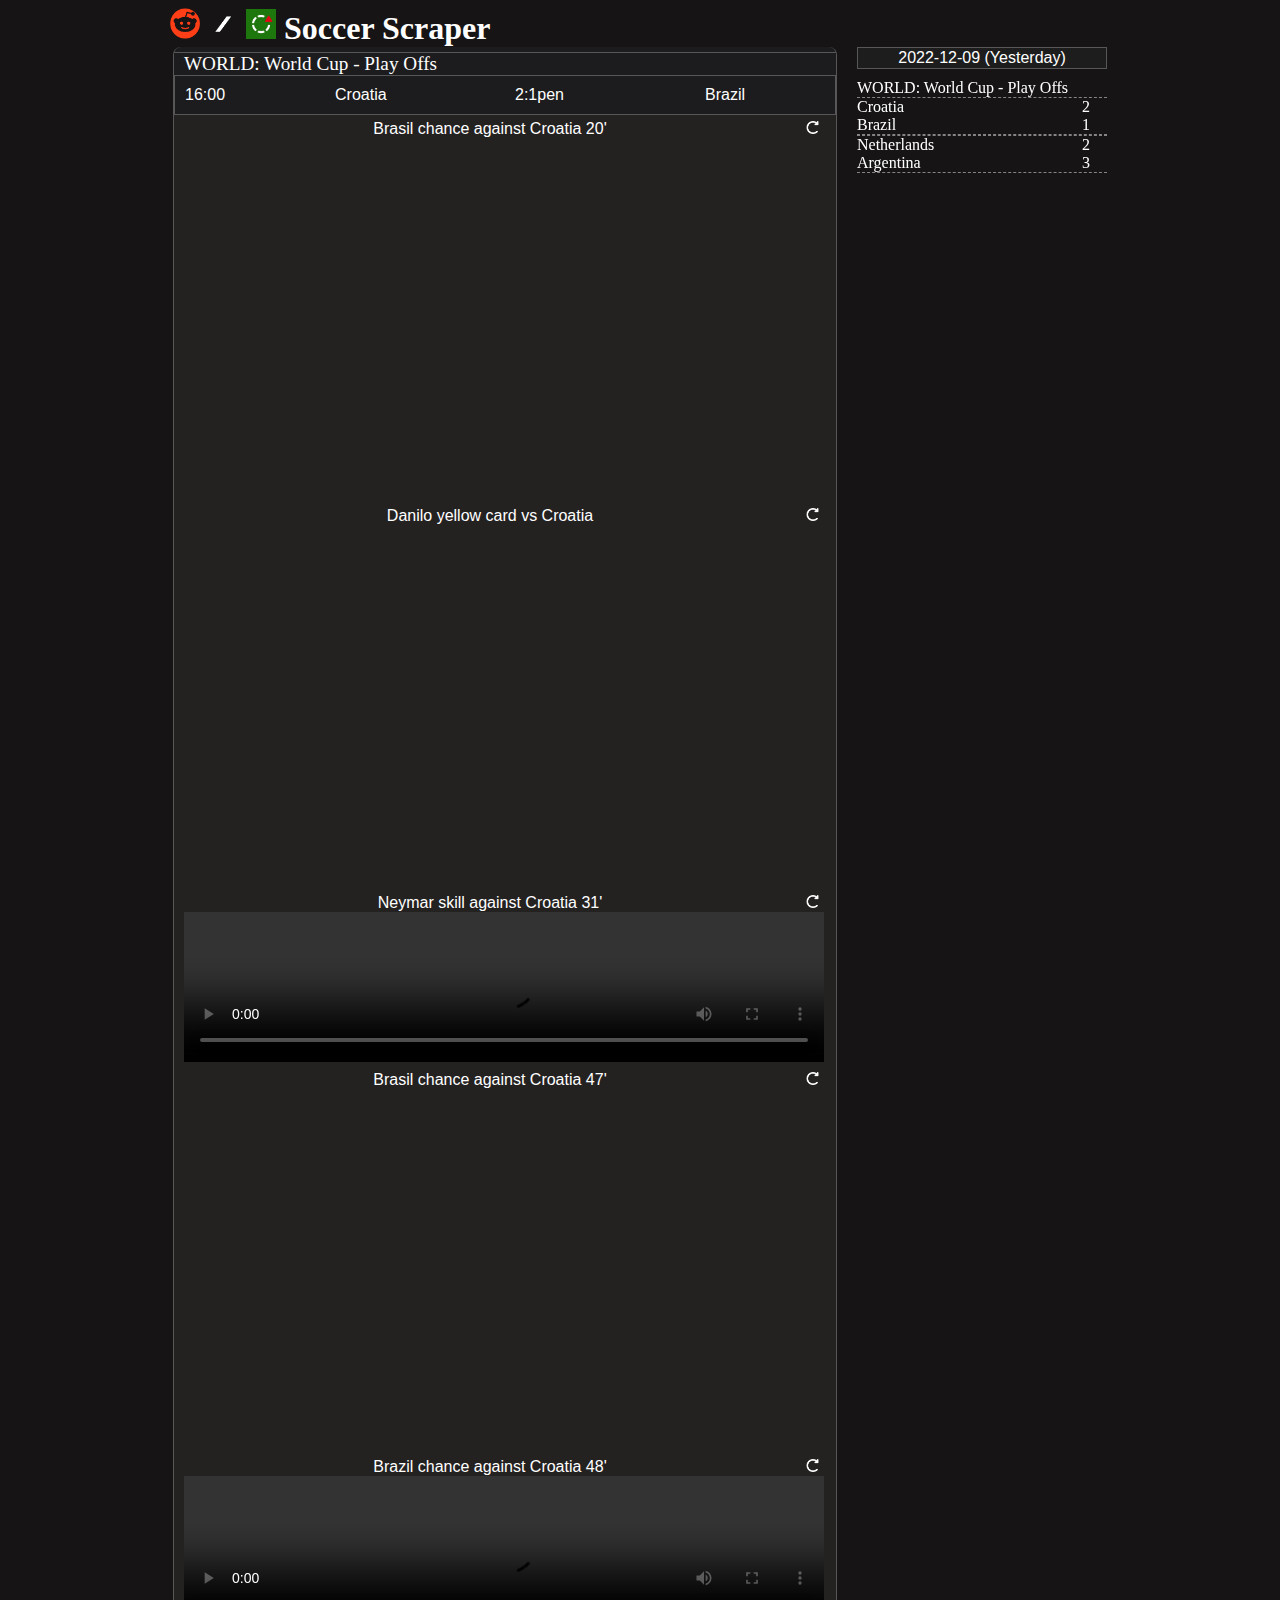
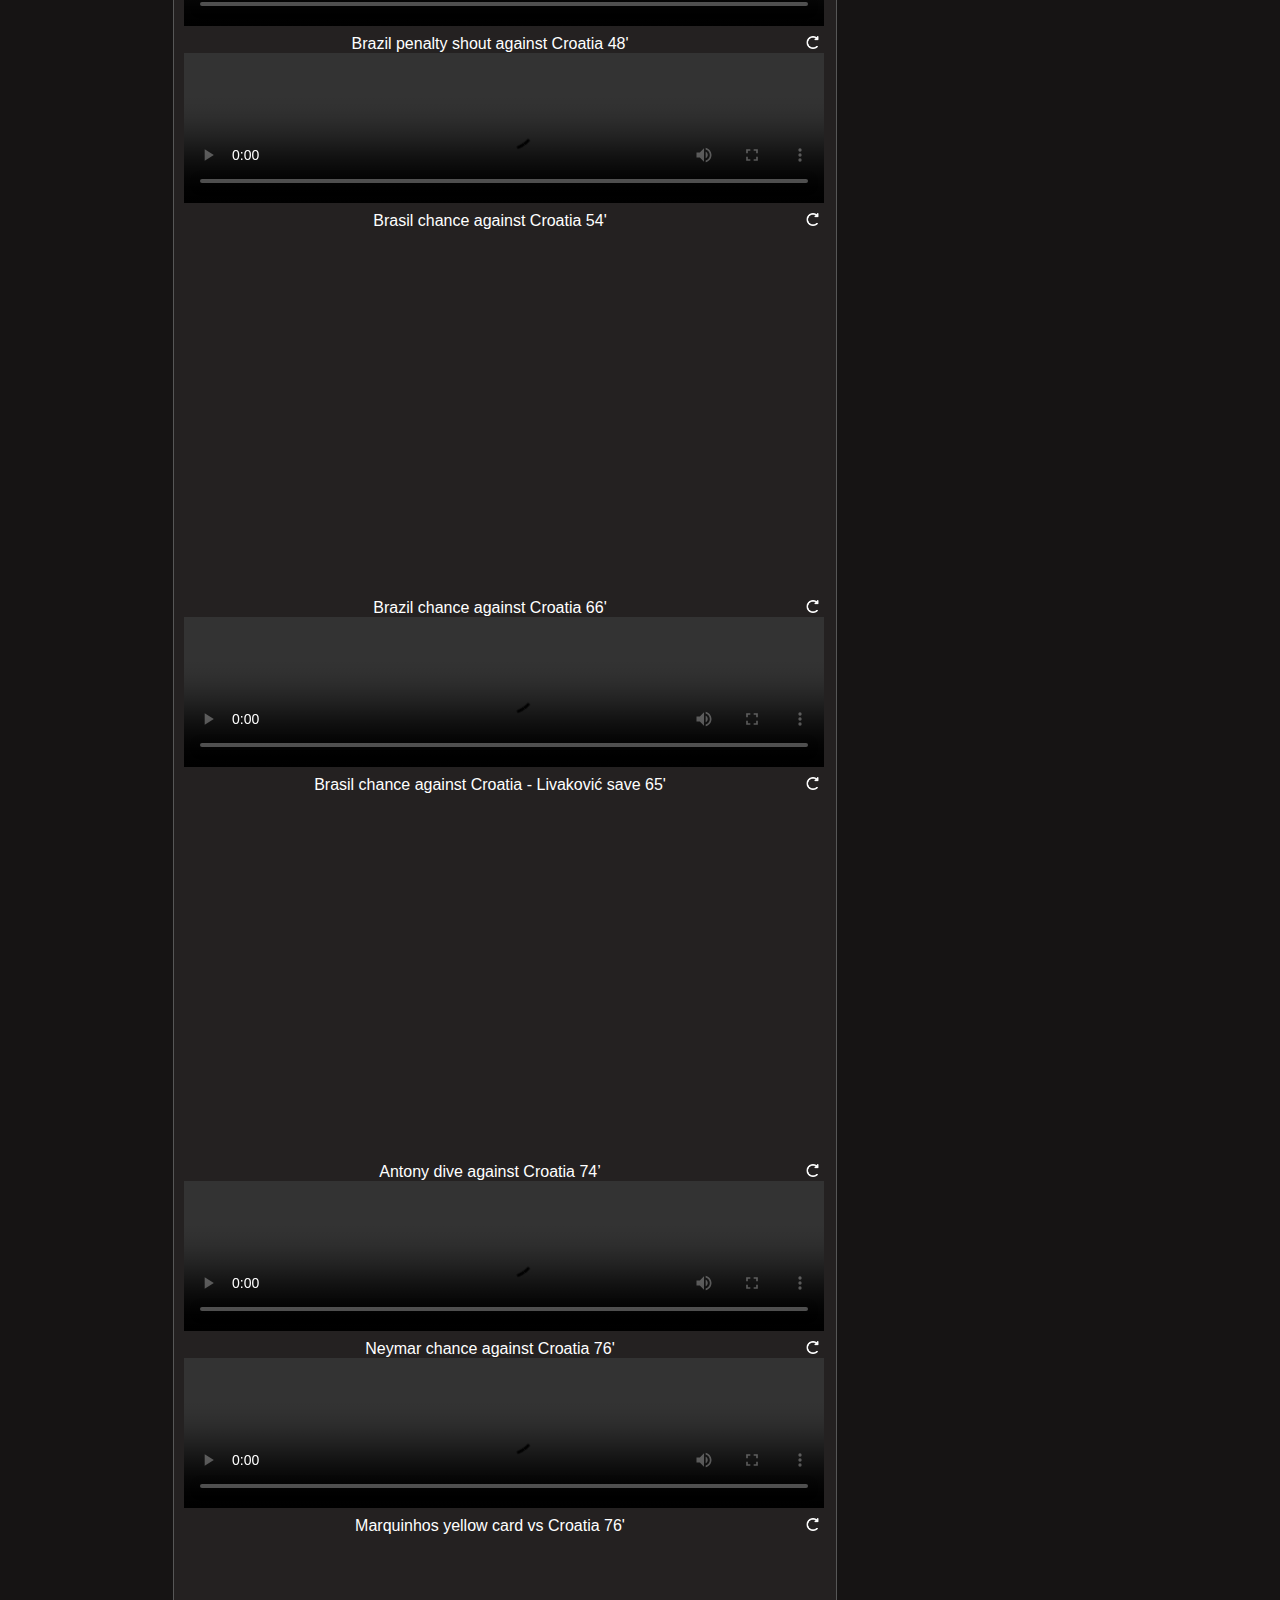
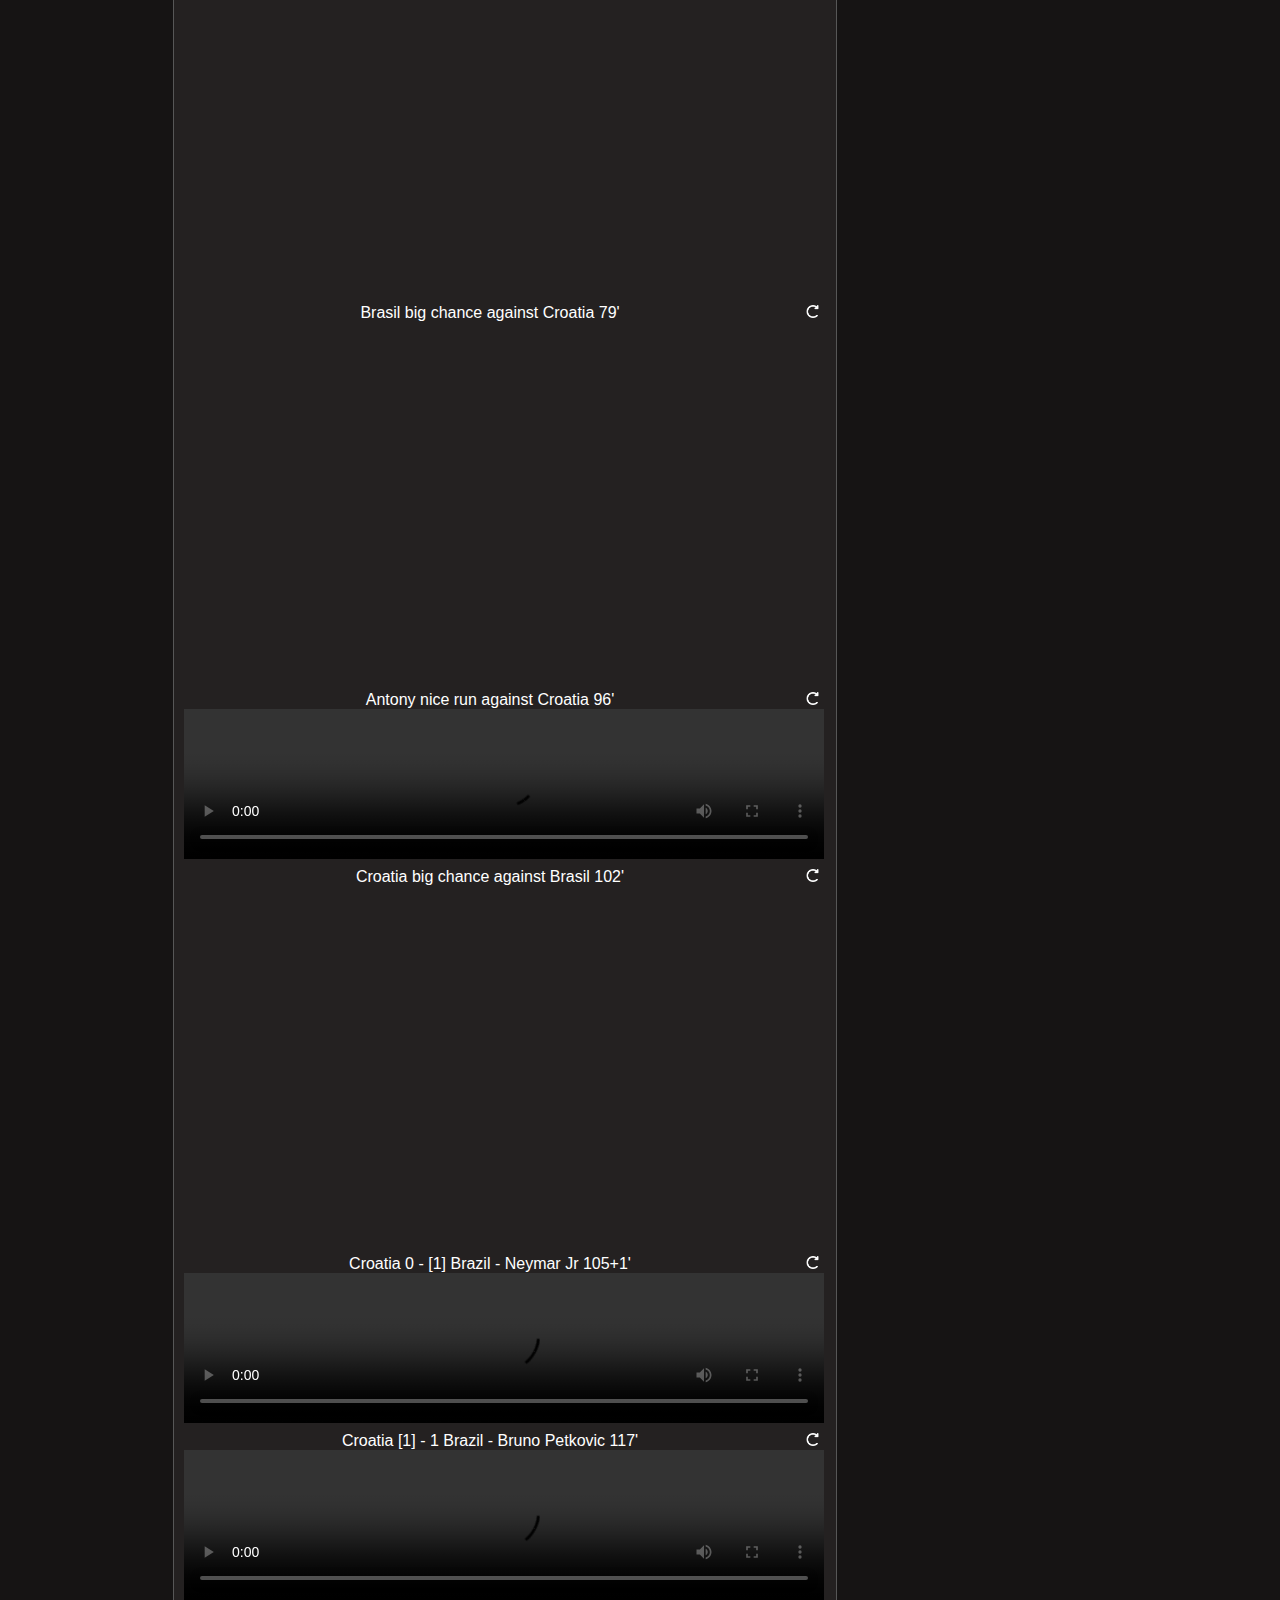
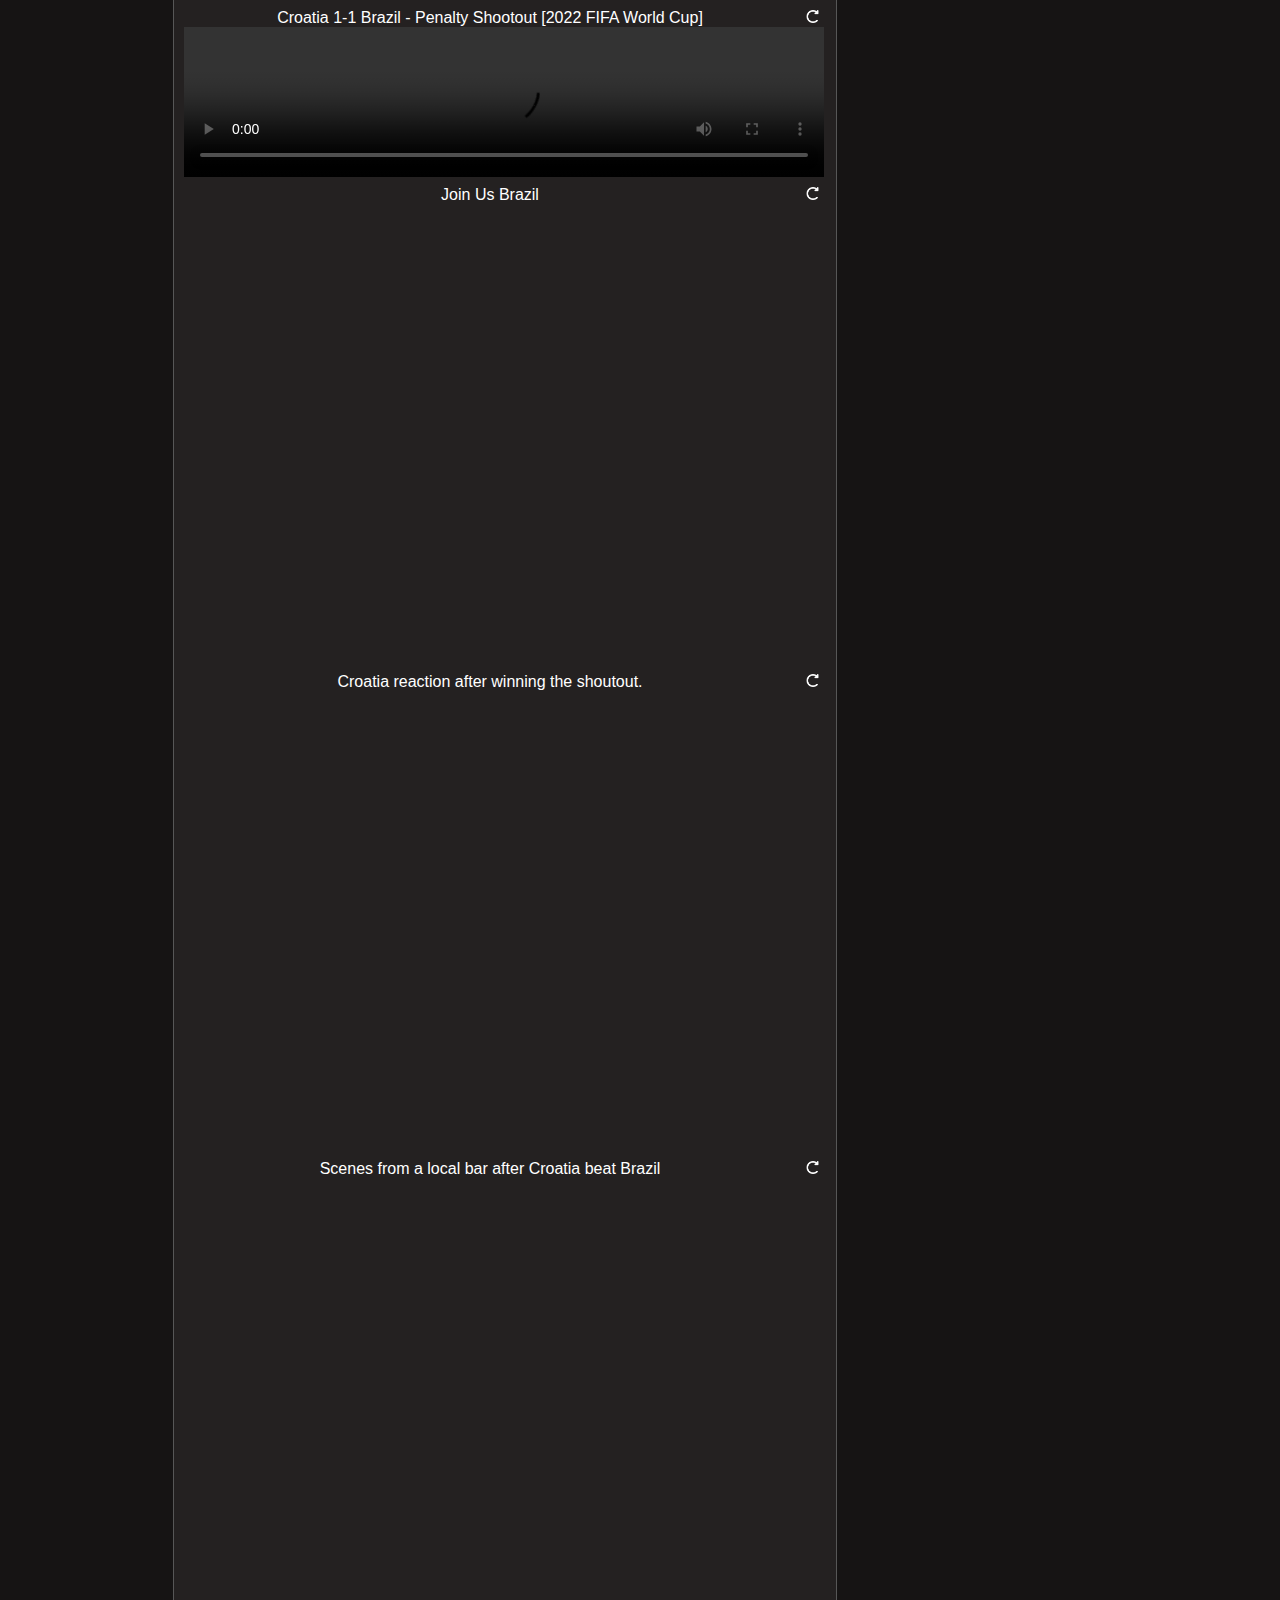
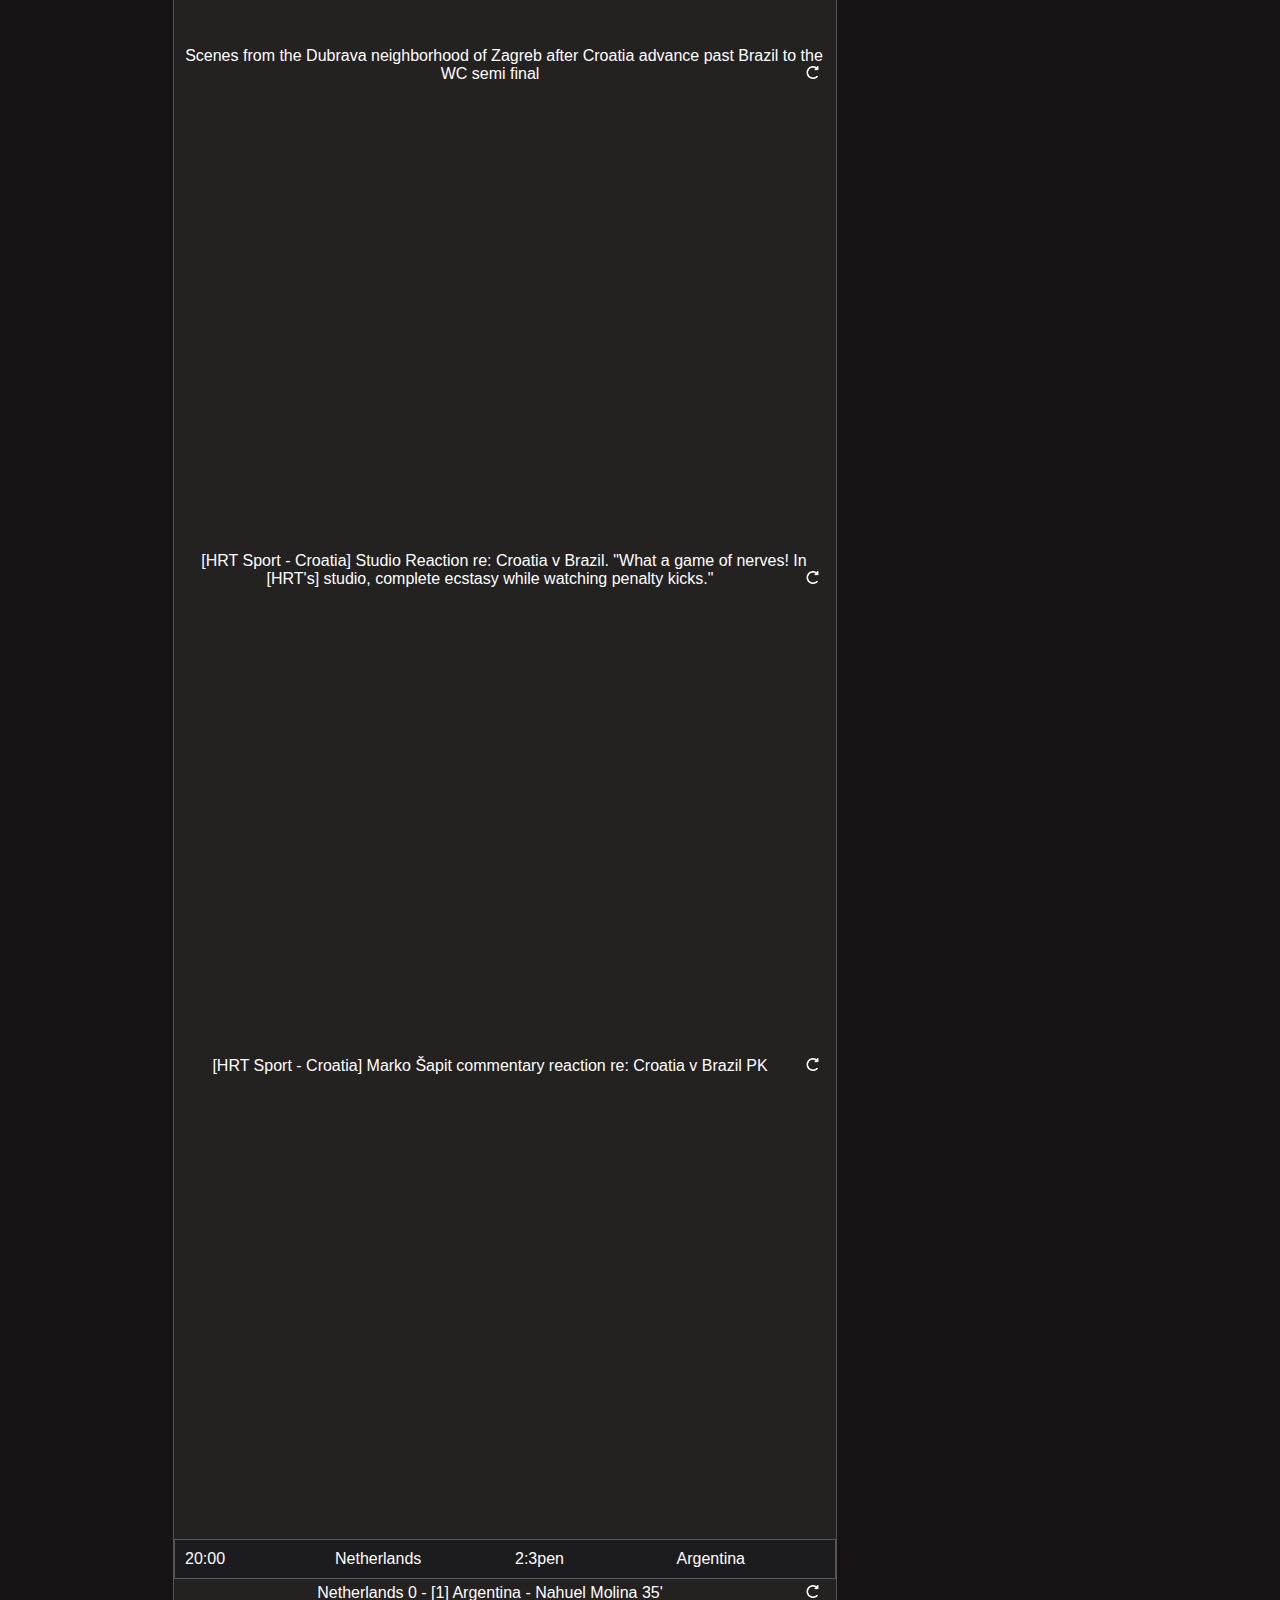
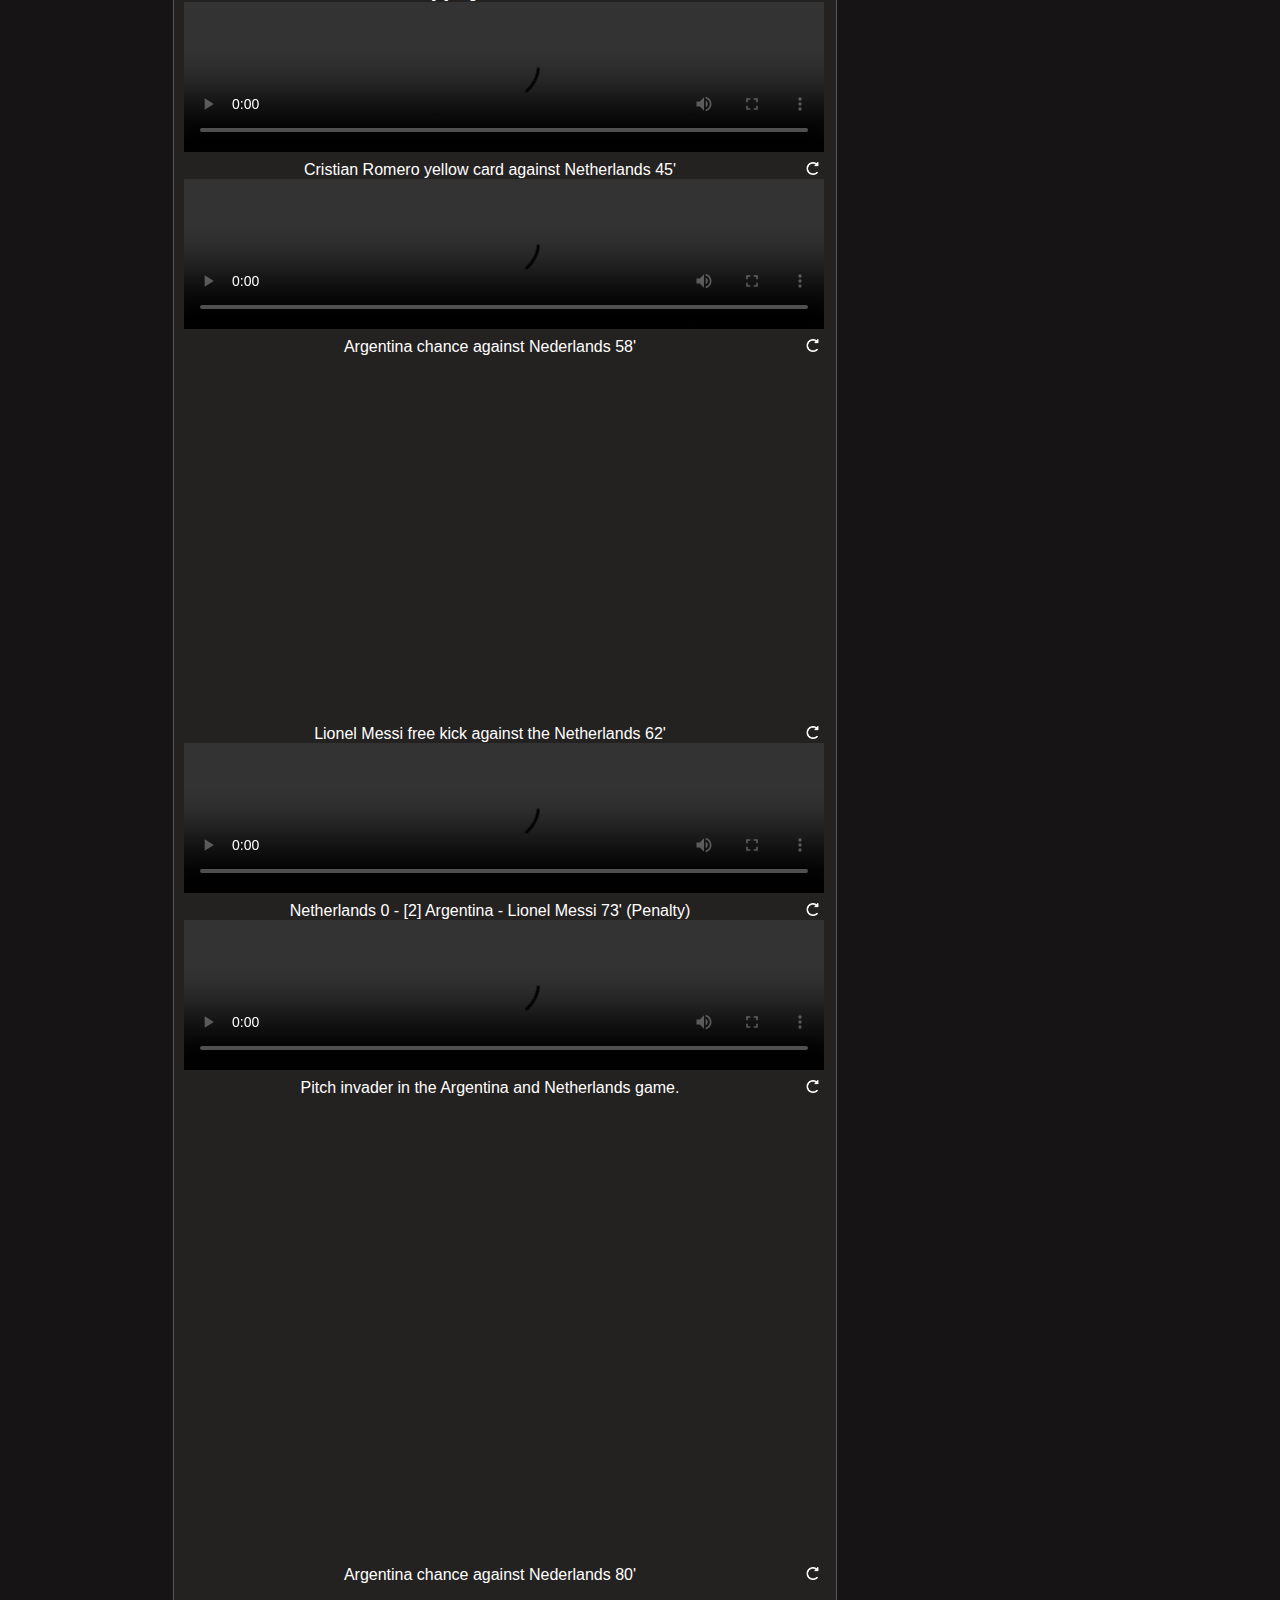
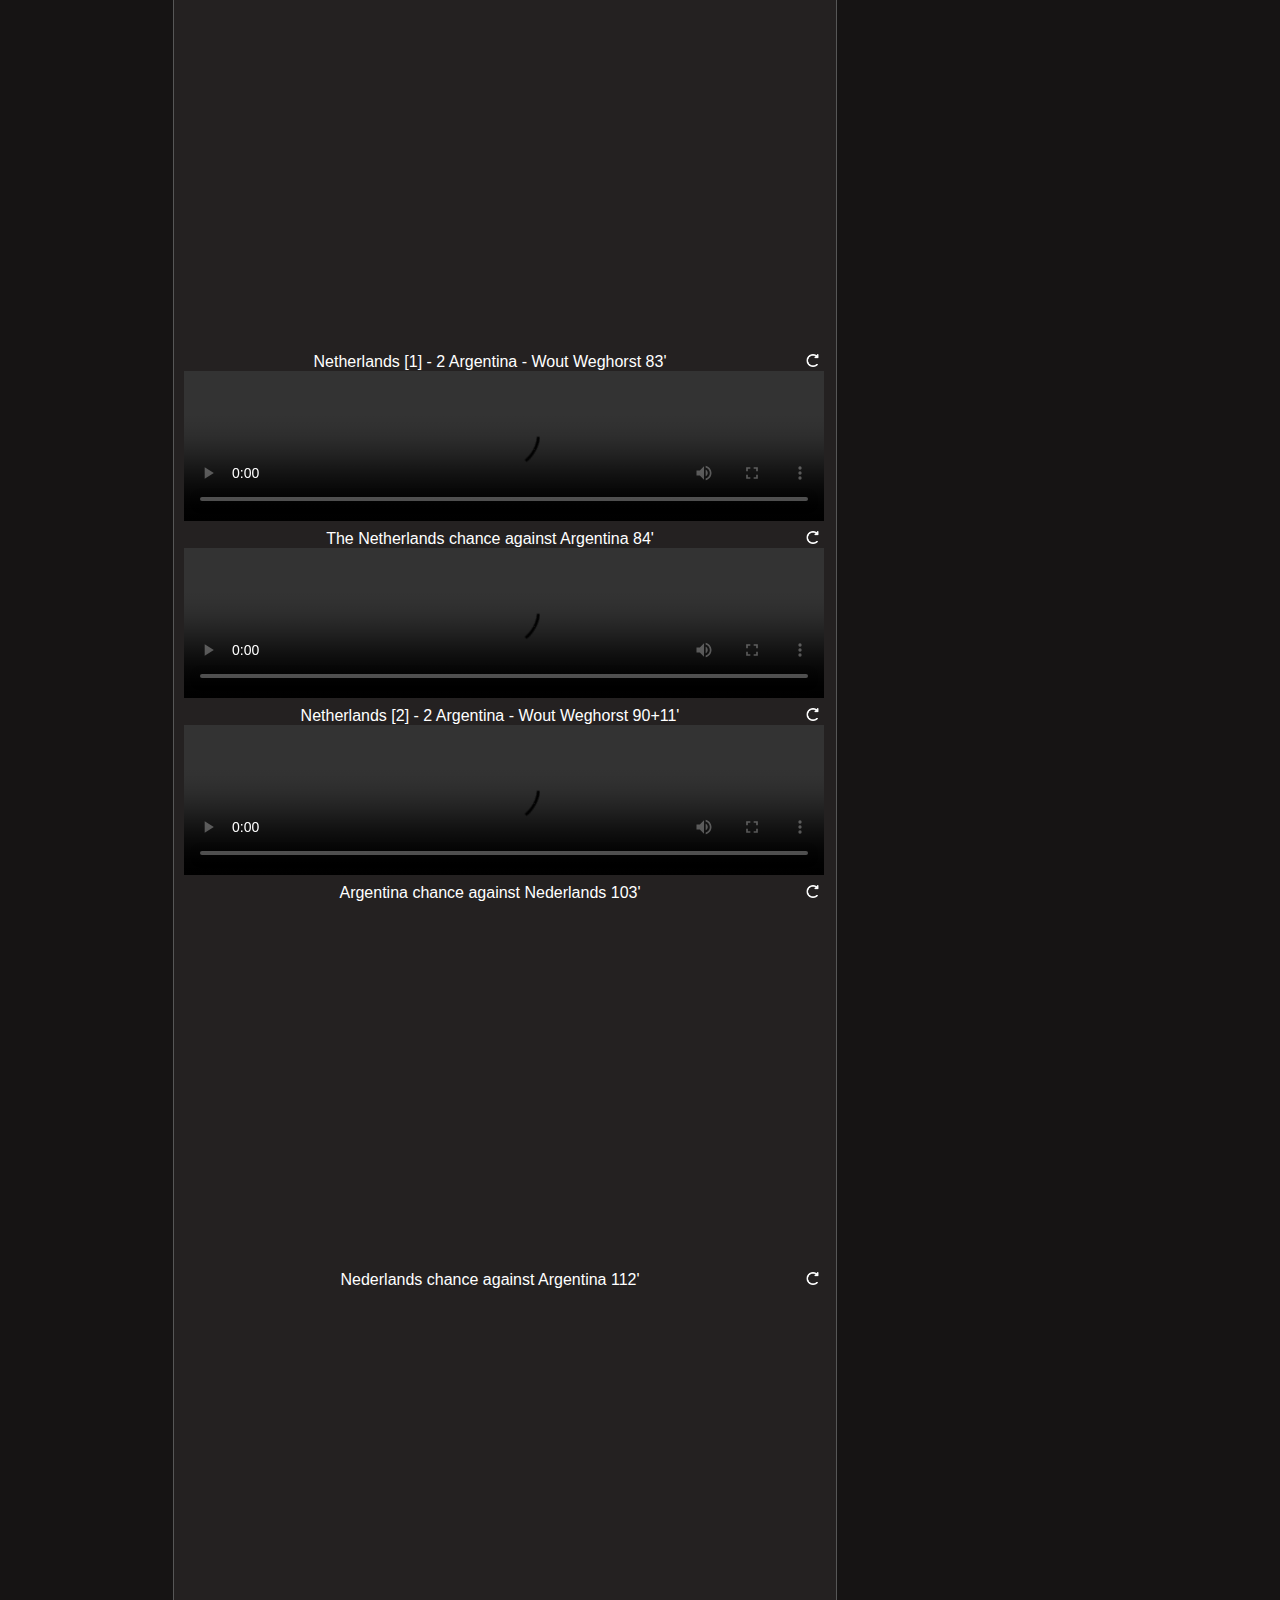
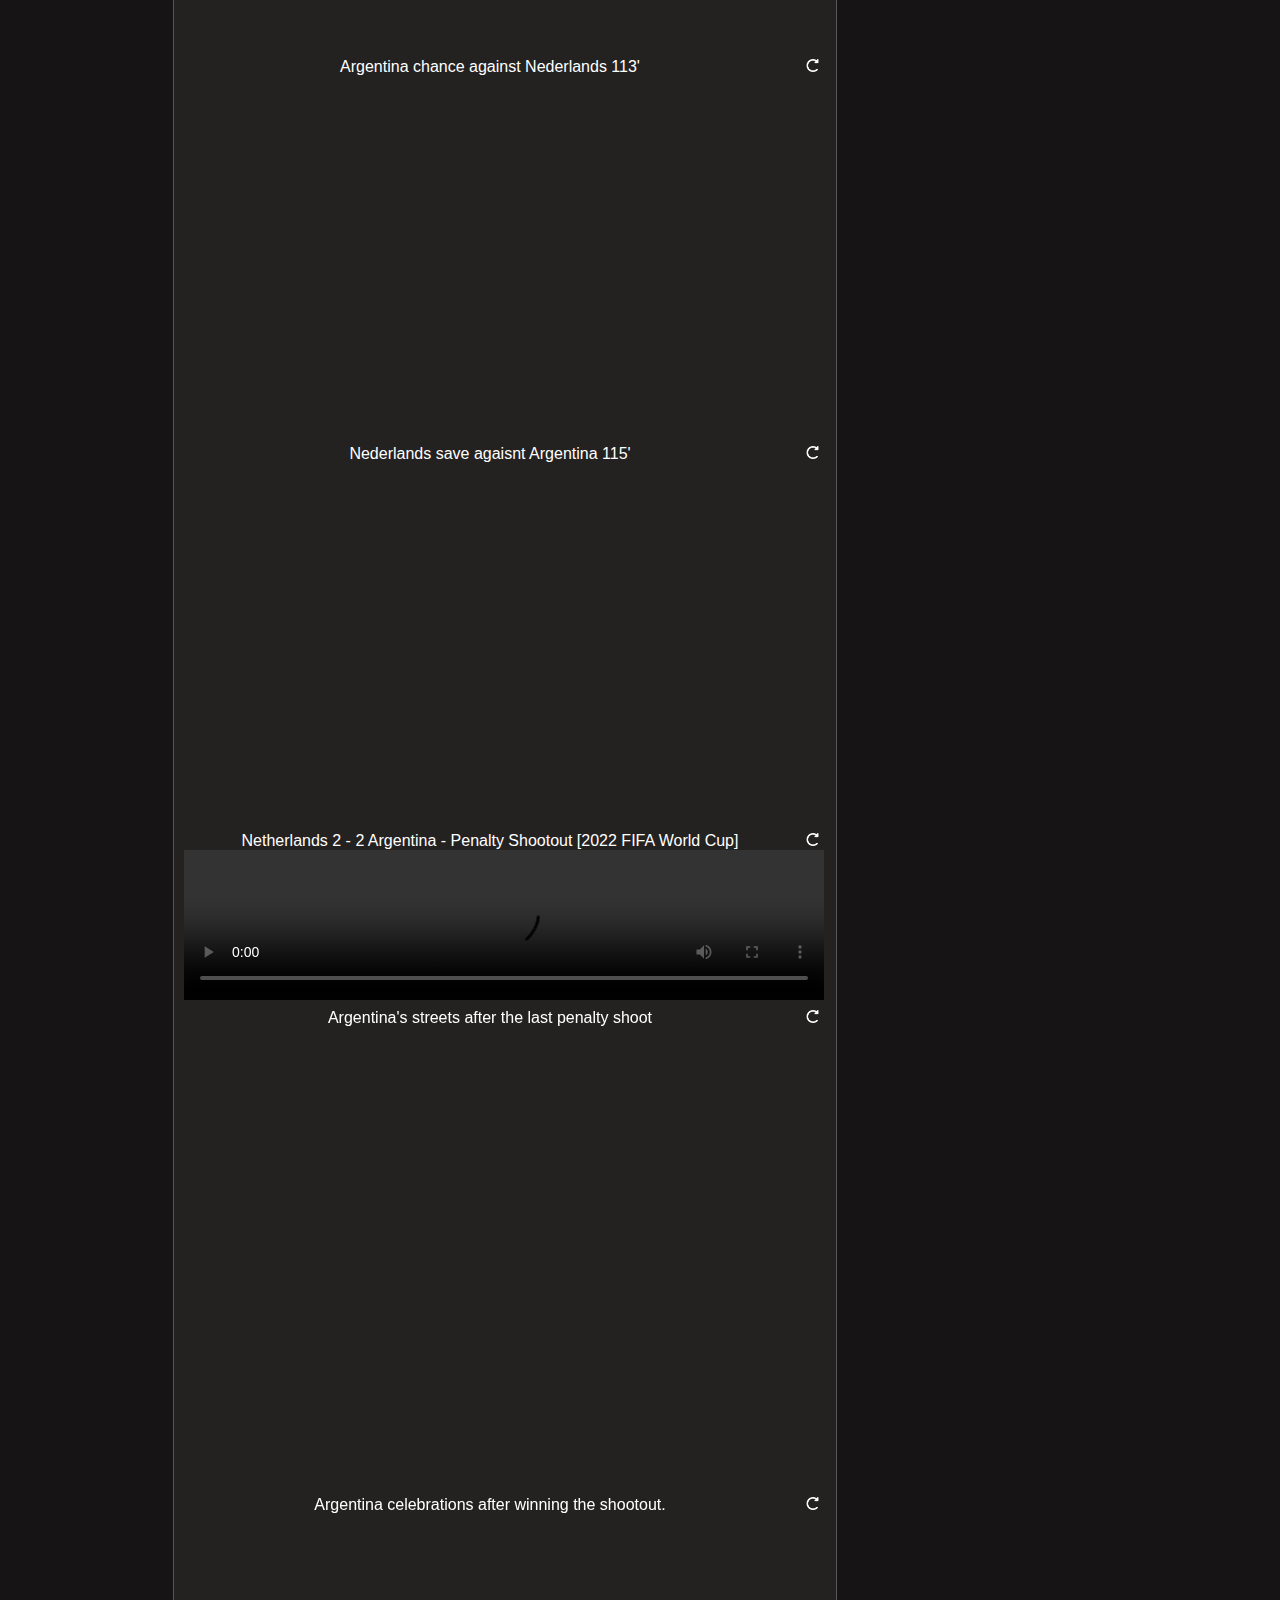
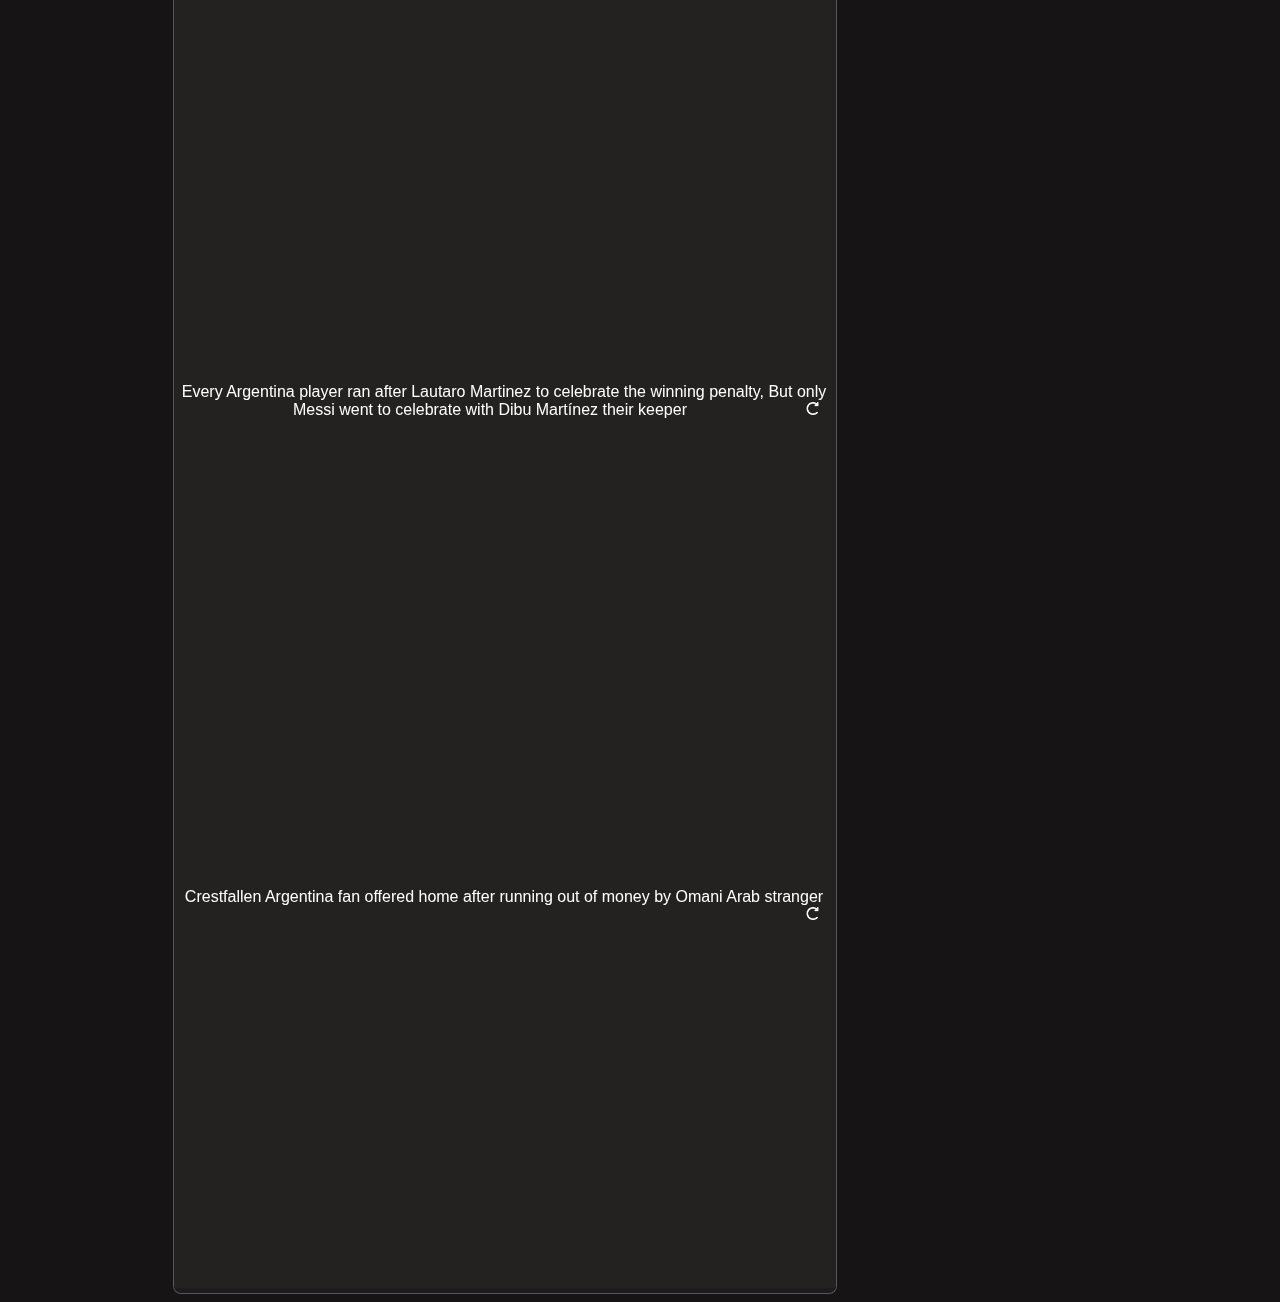
==== commit 06a50ee1: "another wc update" ====
--- a/-1.html
+++ b/-1.html
@@ -27,2410 +27,643 @@
 
         <div class="box_wrapper">
         
-        <div id ="angola/girabola">
-            <a class="link_class" href = "https://www.flashscore.com/football/angola/girabola" target="_blank" >
-              <div class="league" id ="angola/girabola" >
-                ANGOLA: Girabola
+        <div id ="world/world-cup-play-offs">
+            <a class="link_class" href = "https://www.flashscore.com/football/world/world-cup-play-offs" target="_blank" >
+              <div class="league" id ="world/world-cup-play-offs" >
+                WORLD: World Cup - Play Offs
               </div>
             </a>
         <!-- </div> -->
           
           
-        <div id="/match/ELonO9hI/" style="height: auto;">
-            <a class="link_class" href="https://www.flashscore.com/match/ELonO9hI/" target="_blank" >
-              <div class = "another_box_wrapper"> 
-                <div class="box">
-                    <div class="time">
-                      15:30
-                    </div>
-                  
-                    <div class="home_team"> Desportivo Huila </div>
-                    <div class="score"> 1:2 </div>
-                    <div class="away_team">Primeiro de Agosto </div>
-
-                  </div>
-              </div>
-            </a>
-             <div class="video_wrapper">
-                
-              </div>
-          </div>
-        
-        </div>
-      
-        <div id ="armenia/premier-league">
-            <a class="link_class" href = "https://www.flashscore.com/football/armenia/premier-league" target="_blank" >
-              <div class="league" id ="armenia/premier-league" >
-                ARMENIA: Premier League
-              </div>
-            </a>
-        <!-- </div> -->
-          
-          
-        <div id="/match/WC8rENiA/" style="height: auto;">
-            <a class="link_class" href="https://www.flashscore.com/match/WC8rENiA/" target="_blank" >
-              <div class = "another_box_wrapper"> 
-                <div class="box">
-                    <div class="time">
-                      13:00
-                    </div>
-                  
-                    <div class="home_team"> Shirak Gyumri </div>
-                    <div class="score"> 2:0 </div>
-                    <div class="away_team">Noah </div>
-
-                  </div>
-              </div>
-            </a>
-             <div class="video_wrapper">
-                
-              </div>
-          </div>
-        
-          
-        <div id="/match/hSdiC1MM/" style="height: auto;">
-            <a class="link_class" href="https://www.flashscore.com/match/hSdiC1MM/" target="_blank" >
-              <div class = "another_box_wrapper"> 
-                <div class="box">
-                    <div class="time">
-                      15:00
-                    </div>
-                  
-                    <div class="home_team"> Ararat Yerevan </div>
-                    <div class="score"> 0:0 </div>
-                    <div class="away_team">BKMA </div>
-
-                  </div>
-              </div>
-            </a>
-             <div class="video_wrapper">
-                
-              </div>
-          </div>
-        
-        </div>
-      
-        <div id ="azerbaijan/azerbaijan-cup">
-            <a class="link_class" href = "https://www.flashscore.com/football/azerbaijan/azerbaijan-cup" target="_blank" >
-              <div class="league" id ="azerbaijan/azerbaijan-cup" >
-                AZERBAIJAN: Azerbaijan Cup
-              </div>
-            </a>
-        <!-- </div> -->
-          
-          
-        <div id="/match/AsrmNuXb/" style="height: auto;">
-            <a class="link_class" href="https://www.flashscore.com/match/AsrmNuXb/" target="_blank" >
-              <div class = "another_box_wrapper"> 
-                <div class="box">
-                    <div class="time">
-                      15:00
-                    </div>
-                  
-                    <div class="home_team"> Zira </div>
-                    <div class="score"> 1:0 </div>
-                    <div class="away_team">Neftci Baku </div>
-
-                  </div>
-              </div>
-            </a>
-             <div class="video_wrapper">
-                
-              </div>
-          </div>
-        
-          
-        <div id="/match/fVTBQFmq/" style="height: auto;">
-            <a class="link_class" href="https://www.flashscore.com/match/fVTBQFmq/" target="_blank" >
-              <div class = "another_box_wrapper"> 
-                <div class="box">
-                    <div class="time">
-                      Half Time
-                    </div>
-                  
-                    <div class="home_team"> Qarabag </div>
-                    <div class="score"> 0:1 </div>
-                    <div class="away_team">Gabala </div>
-
-                  </div>
-              </div>
-            </a>
-             <div class="video_wrapper">
-                
-              </div>
-          </div>
-        
-        </div>
-      
-        <div id ="bahrain/premier-league">
-            <a class="link_class" href = "https://www.flashscore.com/football/bahrain/premier-league" target="_blank" >
-              <div class="league" id ="bahrain/premier-league" >
-                BAHRAIN: Premier League
-              </div>
-            </a>
-        <!-- </div> -->
-          
-          
-        <div id="/match/lp5EvbmG/" style="height: auto;">
-            <a class="link_class" href="https://www.flashscore.com/match/lp5EvbmG/" target="_blank" >
-              <div class = "another_box_wrapper"> 
-                <div class="box">
-                    <div class="time">
-                      15:30
-                    </div>
-                  
-                    <div class="home_team"> Manama Club </div>
-                    <div class="score"> 1:1 </div>
-                    <div class="away_team">Bahrain SC </div>
-
-                  </div>
-              </div>
-            </a>
-             <div class="video_wrapper">
-                
-              </div>
-          </div>
-        
-          
-        <div id="/match/Q9SsNVHr/" style="height: auto;">
-            <a class="link_class" href="https://www.flashscore.com/match/Q9SsNVHr/" target="_blank" >
-              <div class = "another_box_wrapper"> 
-                <div class="box">
-                    <div class="time">
-                      16:30
-                    </div>
-                  
-                    <div class="home_team"> East Riffa </div>
-                    <div class="score"> 2:4 </div>
-                    <div class="away_team">Al-Ahli Manama </div>
-
-                  </div>
-              </div>
-            </a>
-             <div class="video_wrapper">
-                
-              </div>
-          </div>
-        
-          
-        <div id="/match/8YHnMkXl/" style="height: auto;">
-            <a class="link_class" href="https://www.flashscore.com/match/8YHnMkXl/" target="_blank" >
-              <div class = "another_box_wrapper"> 
-                <div class="box">
-                    <div class="time">
-                      6&#39;
-                    </div>
-                  
-                    <div class="home_team"> Al-Shabbab </div>
-                    <div class="score"> 0:0 </div>
-                    <div class="away_team">Al Khalidiyah </div>
-
-                  </div>
-              </div>
-            </a>
-             <div class="video_wrapper">
-                
-              </div>
-          </div>
-        
-        </div>
-      
-        <div id ="bulgaria/third-league-south-west">
-            <a class="link_class" href = "https://www.flashscore.com/football/bulgaria/third-league-south-west" target="_blank" >
-              <div class="league" id ="bulgaria/third-league-south-west" >
-                BULGARIA: Third League - South-West
-              </div>
-            </a>
-        <!-- </div> -->
-          
-          
-        <div id="/match/CKgJNAy8/" style="height: auto;">
-            <a class="link_class" href="https://www.flashscore.com/match/CKgJNAy8/" target="_blank" >
-              <div class = "another_box_wrapper"> 
-                <div class="box">
-                    <div class="time">
-                      13:00
-                    </div>
-                  
-                    <div class="home_team"> Chavdar Etropole </div>
-                    <div class="score"> 1:0 </div>
-                    <div class="away_team">Marek </div>
-
-                  </div>
-              </div>
-            </a>
-             <div class="video_wrapper">
-                
-              </div>
-          </div>
-        
-        </div>
-      
-        <div id ="china/jia-league">
-            <a class="link_class" href = "https://www.flashscore.com/football/china/jia-league" target="_blank" >
-              <div class="league" id ="china/jia-league" >
-                CHINA: Jia League
-              </div>
-            </a>
-        <!-- </div> -->
-          
-          
-        <div id="/match/ABorDPrD/" style="height: auto;">
-            <a class="link_class" href="https://www.flashscore.com/match/ABorDPrD/" target="_blank" >
-              <div class = "another_box_wrapper"> 
-                <div class="box">
-                    <div class="time">
-                      07:00
-                    </div>
-                  
-                    <div class="home_team"> Shanghai Jiading Huilong </div>
-                    <div class="score"> 2:1 </div>
-                    <div class="away_team">Nantong Zhiyun </div>
-
-                  </div>
-              </div>
-            </a>
-             <div class="video_wrapper">
-                
-              </div>
-          </div>
-        
-          
-        <div id="/match/0t02EZvm/" style="height: auto;">
-            <a class="link_class" href="https://www.flashscore.com/match/0t02EZvm/" target="_blank" >
-              <div class = "another_box_wrapper"> 
-                <div class="box">
-                    <div class="time">
-                      07:00
-                    </div>
-                  
-                    <div class="home_team"> Shenyang Urban FC </div>
-                    <div class="score"> 1:2 </div>
-                    <div class="away_team">Qingdao Youth Island </div>
-
-                  </div>
-              </div>
-            </a>
-             <div class="video_wrapper">
-                
-              </div>
-          </div>
-        
-          
-        <div id="/match/Mk1bFFPt/" style="height: auto;">
-            <a class="link_class" href="https://www.flashscore.com/match/Mk1bFFPt/" target="_blank" >
-              <div class = "another_box_wrapper"> 
-                <div class="box">
-                    <div class="time">
-                      07:00
-                    </div>
-                  
-                    <div class="home_team"> Sichuan Jiuniu </div>
-                    <div class="score"> 0:1 </div>
-                    <div class="away_team">Suzhou Dongwu </div>
-
-                  </div>
-              </div>
-            </a>
-             <div class="video_wrapper">
-                
-              </div>
-          </div>
-        
-          
-        <div id="/match/4AEWJeHP/" style="height: auto;">
-            <a class="link_class" href="https://www.flashscore.com/match/4AEWJeHP/" target="_blank" >
-              <div class = "another_box_wrapper"> 
-                <div class="box">
-                    <div class="time">
-                      07:00
-                    </div>
-                  
-                    <div class="home_team"> Zibo Cuju </div>
-                    <div class="score"> 0:1 </div>
-                    <div class="away_team">Kunshan </div>
-
-                  </div>
-              </div>
-            </a>
-             <div class="video_wrapper">
-                
-              </div>
-          </div>
-        
-        </div>
-      
-        <div id ="colombia/primera-a-clausura-play-offs">
-            <a class="link_class" href = "https://www.flashscore.com/football/colombia/primera-a-clausura-play-offs" target="_blank" >
-              <div class="league" id ="colombia/primera-a-clausura-play-offs" >
-                COLOMBIA: Primera A - Clausura - Play Offs
-              </div>
-            </a>
-        <!-- </div> -->
-          
-          
-        <div id="/match/bcaHxQw1/" style="height: auto;">
-            <a class="link_class" href="https://www.flashscore.com/match/bcaHxQw1/" target="_blank" >
-              <div class = "another_box_wrapper"> 
-                <div class="box">
-                    <div class="time">
-                      01:00
-                    </div>
-                  
-                    <div class="home_team"> Pereira </div>
-                    <div class="score"> 1:0pen </div>
-                    <div class="away_team">Ind. Medellin </div>
-
-                  </div>
-              </div>
-            </a>
-             <div class="video_wrapper">
-                
-              </div>
-          </div>
-        
-        </div>
-      
-        <div id ="costa-rica/copa-costa-rica">
-            <a class="link_class" href = "https://www.flashscore.com/football/costa-rica/copa-costa-rica" target="_blank" >
-              <div class="league" id ="costa-rica/copa-costa-rica" >
-                COSTA RICA: Copa Costa Rica
-              </div>
-            </a>
-        <!-- </div> -->
-          
-          
-        <div id="/match/O0tISapQ/" style="height: auto;">
-            <a class="link_class" href="https://www.flashscore.com/match/O0tISapQ/" target="_blank" >
-              <div class = "another_box_wrapper"> 
-                <div class="box">
-                    <div class="time">
-                      03:00
-                    </div>
-                  
-                    <div class="home_team"> Saprissa </div>
-                    <div class="score"> 0:2 </div>
-                    <div class="away_team">Cartagines</div>
-
-                  </div>
-              </div>
-            </a>
-             <div class="video_wrapper">
-                
-              </div>
-          </div>
-        
-        </div>
-      
-        <div id ="dr-congo/ligue-1">
-            <a class="link_class" href = "https://www.flashscore.com/football/dr-congo/ligue-1" target="_blank" >
-              <div class="league" id ="dr-congo/ligue-1" >
-                DR CONGO: Ligue 1
-              </div>
-            </a>
-        <!-- </div> -->
-          
-          
-        <div id="/match/84A7yk0s/" style="height: auto;">
-            <a class="link_class" href="https://www.flashscore.com/match/84A7yk0s/" target="_blank" >
-              <div class = "another_box_wrapper"> 
-                <div class="box">
-                    <div class="time">
-                      14:30
-                    </div>
-                  
-                    <div class="home_team"> St Eloi Lupopo </div>
-                    <div class="score"> -:- </div>
-                    <div class="away_team">Celeste </div>
-
-                  </div>
-              </div>
-            </a>
-             <div class="video_wrapper">
-                
-              </div>
-          </div>
-        
-          
-        <div id="/match/WvmvgHVE/" style="height: auto;">
-            <a class="link_class" href="https://www.flashscore.com/match/WvmvgHVE/" target="_blank" >
-              <div class = "another_box_wrapper"> 
-                <div class="box">
-                    <div class="time">
-                      15:30
-                    </div>
-                  
-                    <div class="home_team"> Renaissance </div>
-                    <div class="score"> 0:0 </div>
-                    <div class="away_team">Mazembe </div>
-
-                  </div>
-              </div>
-            </a>
-             <div class="video_wrapper">
-                
-              </div>
-          </div>
-        
-        </div>
-      
-        <div id ="egypt/premier-league">
-            <a class="link_class" href = "https://www.flashscore.com/football/egypt/premier-league" target="_blank" >
-              <div class="league" id ="egypt/premier-league" >
-                EGYPT: Premier League
-              </div>
-            </a>
-        <!-- </div> -->
-          
-          
-        <div id="/match/Ic6pMuOD/" style="height: auto;">
-            <a class="link_class" href="https://www.flashscore.com/match/Ic6pMuOD/" target="_blank" >
-              <div class = "another_box_wrapper"> 
-                <div class="box">
-                    <div class="time">
-                      13:45
-                    </div>
-                  
-                    <div class="home_team"> Enppi </div>
-                    <div class="score"> 0:0 </div>
-                    <div class="away_team">Haras El Hodood </div>
-
-                  </div>
-              </div>
-            </a>
-             <div class="video_wrapper">
-                
-              </div>
-          </div>
-        
-          
-        <div id="/match/W0AlLawK/" style="height: auto;">
-            <a class="link_class" href="https://www.flashscore.com/match/W0AlLawK/" target="_blank" >
-              <div class = "another_box_wrapper"> 
-                <div class="box">
-                    <div class="time">
-                      13:45
-                    </div>
-                  
-                    <div class="home_team"> Smouha </div>
-                    <div class="score"> 1:2 </div>
-                    <div class="away_team">Aswan SC </div>
-
-                  </div>
-              </div>
-            </a>
-             <div class="video_wrapper">
-                
-                <div class = "url">
-                  <a href="https://www.reddit.com/r/soccer/comments/zgtber/churchill_brothers_21_mohammedan_sc_tana_83_great/" target="_blank"  >Churchill Brothers [2]-1 Mohammedan SC - Tana 83&#39; (Great Solo Goal) [I-League]</a> 
-                 <a href="javascript: reload('https://www.reddit.com/r/soccer/comments/zgtber/churchill_brothers_21_mohammedan_sc_tana_83_great/')" style = "float:right; margin-right: 15px;"> 
-                   <img src= "/static/refresh-icon.png" width="13px"/>
-                  </a>
-               <div id="https://www.reddit.com/r/soccer/comments/zgtber/churchill_brothers_21_mohammedan_sc_tana_83_great/">
-                
-                  
-                      <div width=640px>
-                        <iframe src="https://www.redditmedia.com/r/soccer/comments/zgtber/churchill_brothers_21_mohammedan_sc_tana_83_great/?ref_source=embed&amp;amp;ref=share&amp;amp;embed=true&amp;amp;theme=dark" allowfullscreen sandbox="allow-scripts allow-same-origin allow-popups" style="border: none;width:640px;height:460px" scrolling="no">
-                      Your browser does not support the video tag.
-                      </iframe>
-                      </div>
-                    
-
-                
-
-                </div>
-                </div>
-                
-              </div>
-          </div>
-        
-          
-        <div id="/match/QN9hKJhQ/" style="height: auto;">
-            <a class="link_class" href="https://www.flashscore.com/match/QN9hKJhQ/" target="_blank" >
+        <div id="/match/lGiFEPmp/" style="height: auto;">
+            <a class="link_class" href="https://www.flashscore.com/match/lGiFEPmp/" target="_blank" >
               <div class = "another_box_wrapper"> 
                 <div class="box">
                     <div class="time">
                       16:00
                     </div>
                   
-                    <div class="home_team"> Future FC </div>
-                    <div class="score"> 1:0 </div>
-                    <div class="away_team">Al Ittihad</div>
+                    <div class="home_team"> Croatia </div>
+                    <div class="score"> 2:1pen </div>
+                    <div class="away_team">Brazil </div>
 
                   </div>
               </div>
             </a>
              <div class="video_wrapper">
                 
+                <div class = "url">
+                  <a href="https://www.reddit.com/r/soccer/comments/zh00gz/brasil_chance_against_croatia_20/" target="_blank"  >Brasil chance against Croatia 20&#39;</a> 
+                 <a href="javascript: reload('https://www.reddit.com/r/soccer/comments/zh00gz/brasil_chance_against_croatia_20/')" style = "float:right; margin-right: 15px;"> 
+                   <img src= "/static/refresh-icon.png" width="13px"/>
+                  </a>
+               <div id="https://www.reddit.com/r/soccer/comments/zh00gz/brasil_chance_against_croatia_20/">
+                
+                  
+                      <div width=640px>
+                        <iframe src="https://nanocdn.top/v/DENTEG?csrf=IjQi.Y5Nd0g.yaK8uvsr53JjW8k2dNw7PiI_nl4" allowfullscreen sandbox="allow-scripts allow-same-origin allow-popups" style="border: none;width:640px;height:360px" scrolling="no">
+                        Your browser does not support the video tag.
+                        </iframe>
+                      </div>
+                
+
+                
+
+                </div>
+                </div>
+                
+                <div class = "url">
+                  <a href="https://www.reddit.com/r/soccer/comments/zh07m3/danilo_yellow_card_vs_croatia/" target="_blank"  >Danilo yellow card vs Croatia</a> 
+                 <a href="javascript: reload('https://www.reddit.com/r/soccer/comments/zh07m3/danilo_yellow_card_vs_croatia/')" style = "float:right; margin-right: 15px;"> 
+                   <img src= "/static/refresh-icon.png" width="13px"/>
+                  </a>
+               <div id="https://www.reddit.com/r/soccer/comments/zh07m3/danilo_yellow_card_vs_croatia/">
+                
+                  
+                      <div width=640px>
+                        <iframe src="https://streamja.com/embed/PVe7z" allowfullscreen sandbox="allow-scripts allow-same-origin allow-popups" style="border: none;width:640px;height:360px" scrolling="no">
+                        Your browser does not support the video tag.
+                        </iframe>
+                      </div>
+                
+
+                
+
+                </div>
+                </div>
+                
+                <div class = "url">
+                  <a href="https://www.reddit.com/r/soccer/comments/zh0abd/neymar_skill_against_croatia_31/" target="_blank"  >Neymar skill against Croatia 31&#39;</a> 
+                 <a href="javascript: reload('https://www.reddit.com/r/soccer/comments/zh0abd/neymar_skill_against_croatia_31/')" style = "float:right; margin-right: 15px;"> 
+                   <img src= "/static/refresh-icon.png" width="13px"/>
+                  </a>
+               <div id="https://www.reddit.com/r/soccer/comments/zh0abd/neymar_skill_against_croatia_31/">
+                
+                  
+                <video controls name = "media" width=640px preload="metadata">
+                  
+                  <source src="https://giant.gfycat.com/AffectionateUnawareCoqui.mp4?" allowfullscreen frameborder="0" style="width:640px;height:360px" type="video/mp4">
+                    Your browser does not support the video tag.
+                      </video>
+                    
+
+                
+
+                </div>
+                </div>
+                
+                <div class = "url">
+                  <a href="https://www.reddit.com/r/soccer/comments/zh13jr/brasil_chance_against_croatia_47/" target="_blank"  >Brasil chance against Croatia 47&#39;</a> 
+                 <a href="javascript: reload('https://www.reddit.com/r/soccer/comments/zh13jr/brasil_chance_against_croatia_47/')" style = "float:right; margin-right: 15px;"> 
+                   <img src= "/static/refresh-icon.png" width="13px"/>
+                  </a>
+               <div id="https://www.reddit.com/r/soccer/comments/zh13jr/brasil_chance_against_croatia_47/">
+                
+                  
+                      <div width=640px>
+                        <iframe src="https://nanocdn.top/v/Ho6mVi?csrf=ImQi.Y5Ndyw.PZS7ibpQazf9YL8rq0LzkZJWe_w" allowfullscreen sandbox="allow-scripts allow-same-origin allow-popups" style="border: none;width:640px;height:360px" scrolling="no">
+                        Your browser does not support the video tag.
+                        </iframe>
+                      </div>
+                
+
+                
+
+                </div>
+                </div>
+                
+                <div class = "url">
+                  <a href="https://www.reddit.com/r/soccer/comments/zh13tm/brazil_chance_against_croatia_48/" target="_blank"  >Brazil chance against Croatia 48&#39;</a> 
+                 <a href="javascript: reload('https://www.reddit.com/r/soccer/comments/zh13tm/brazil_chance_against_croatia_48/')" style = "float:right; margin-right: 15px;"> 
+                   <img src= "/static/refresh-icon.png" width="13px"/>
+                  </a>
+               <div id="https://www.reddit.com/r/soccer/comments/zh13tm/brazil_chance_against_croatia_48/">
+                
+                  
+                <video controls name = "media" width=640px preload="metadata">
+                  
+                  <source src="https://giant.gfycat.com/FarawayFrayedHoopoe.mp4?" allowfullscreen frameborder="0" style="width:640px;height:360px" type="video/mp4">
+                    Your browser does not support the video tag.
+                      </video>
+                    
+
+                
+
+                </div>
+                </div>
+                
+                <div class = "url">
+                  <a href="https://www.reddit.com/r/soccer/comments/zh15ad/brazil_penalty_shout_against_croatia_48/" target="_blank"  >Brazil penalty shout against Croatia 48&#39;</a> 
+                 <a href="javascript: reload('https://www.reddit.com/r/soccer/comments/zh15ad/brazil_penalty_shout_against_croatia_48/')" style = "float:right; margin-right: 15px;"> 
+                   <img src= "/static/refresh-icon.png" width="13px"/>
+                  </a>
+               <div id="https://www.reddit.com/r/soccer/comments/zh15ad/brazil_penalty_shout_against_croatia_48/">
+                
+                  
+                <video controls name = "media" width=640px preload="metadata">
+                  
+                  <source src="https://giant.gfycat.com/AnotherGrouchyDeer.mp4?" allowfullscreen frameborder="0" style="width:640px;height:360px" type="video/mp4">
+                    Your browser does not support the video tag.
+                      </video>
+                    
+
+                
+
+                </div>
+                </div>
+                
+                <div class = "url">
+                  <a href="https://www.reddit.com/r/soccer/comments/zh1a02/brasil_chance_against_croatia_54/" target="_blank"  >Brasil chance against Croatia 54&#39;</a> 
+                 <a href="javascript: reload('https://www.reddit.com/r/soccer/comments/zh1a02/brasil_chance_against_croatia_54/')" style = "float:right; margin-right: 15px;"> 
+                   <img src= "/static/refresh-icon.png" width="13px"/>
+                  </a>
+               <div id="https://www.reddit.com/r/soccer/comments/zh1a02/brasil_chance_against_croatia_54/">
+                
+                  
+                      <div width=640px>
+                        <iframe src="https://nanocdn.top/v/MLDJIY?csrf=ImIi.Y5OTSA.2GoefDJ6htxkFb6cl1yQpjfPwms" allowfullscreen sandbox="allow-scripts allow-same-origin allow-popups" style="border: none;width:640px;height:360px" scrolling="no">
+                        Your browser does not support the video tag.
+                        </iframe>
+                      </div>
+                
+
+                
+
+                </div>
+                </div>
+                
+                <div class = "url">
+                  <a href="https://www.reddit.com/r/soccer/comments/zh1jvf/brazil_chance_against_croatia_66/" target="_blank"  >Brazil chance against Croatia 66&#39;</a> 
+                 <a href="javascript: reload('https://www.reddit.com/r/soccer/comments/zh1jvf/brazil_chance_against_croatia_66/')" style = "float:right; margin-right: 15px;"> 
+                   <img src= "/static/refresh-icon.png" width="13px"/>
+                  </a>
+               <div id="https://www.reddit.com/r/soccer/comments/zh1jvf/brazil_chance_against_croatia_66/">
+                
+                  
+                <video controls name = "media" width=640px preload="metadata">
+                  
+                  <source src="https://giant.gfycat.com/BeautifulOldfashionedGalapagossealion.mp4?" allowfullscreen frameborder="0" style="width:640px;height:360px" type="video/mp4">
+                    Your browser does not support the video tag.
+                      </video>
+                    
+
+                
+
+                </div>
+                </div>
+                
+                <div class = "url">
+                  <a href="https://www.reddit.com/r/soccer/comments/zh1l0g/brasil_chance_against_croatia_livaković_save_65/" target="_blank"  >Brasil chance against Croatia - Livaković save 65&#39;</a> 
+                 <a href="javascript: reload('https://www.reddit.com/r/soccer/comments/zh1l0g/brasil_chance_against_croatia_livaković_save_65/')" style = "float:right; margin-right: 15px;"> 
+                   <img src= "/static/refresh-icon.png" width="13px"/>
+                  </a>
+               <div id="https://www.reddit.com/r/soccer/comments/zh1l0g/brasil_chance_against_croatia_livaković_save_65/">
+                
+                  
+                      <div width=640px>
+                        <iframe src="https://nanocdn.top/v/F688k1?csrf=IjEi.Y5OTRA.XIzlpknZ8YmiKip82FqQcreCkqY" allowfullscreen sandbox="allow-scripts allow-same-origin allow-popups" style="border: none;width:640px;height:360px" scrolling="no">
+                        Your browser does not support the video tag.
+                        </iframe>
+                      </div>
+                
+
+                
+
+                </div>
+                </div>
+                
+                <div class = "url">
+                  <a href="https://www.reddit.com/r/soccer/comments/zh1rvi/antony_dive_against_croatia_74/" target="_blank"  >Antony dive against Croatia 74’</a> 
+                 <a href="javascript: reload('https://www.reddit.com/r/soccer/comments/zh1rvi/antony_dive_against_croatia_74/')" style = "float:right; margin-right: 15px;"> 
+                   <img src= "/static/refresh-icon.png" width="13px"/>
+                  </a>
+               <div id="https://www.reddit.com/r/soccer/comments/zh1rvi/antony_dive_against_croatia_74/">
+                
+                  
+                <video controls name = "media" width=640px preload="metadata">
+                  
+                  <source src="https://streamff.com//uploads/8iOFESSRWj.mp4?autoplay=true&amp;loop=true?" allowfullscreen frameborder="0" style="width:640px;height:360px" type="video/mp4">
+                    Your browser does not support the video tag.
+                      </video>
+                    
+
+                
+
+                </div>
+                </div>
+                
+                <div class = "url">
+                  <a href="https://www.reddit.com/r/soccer/comments/zh1t3i/neymar_chance_against_croatia_76/" target="_blank"  >Neymar chance against Croatia 76&#39;</a> 
+                 <a href="javascript: reload('https://www.reddit.com/r/soccer/comments/zh1t3i/neymar_chance_against_croatia_76/')" style = "float:right; margin-right: 15px;"> 
+                   <img src= "/static/refresh-icon.png" width="13px"/>
+                  </a>
+               <div id="https://www.reddit.com/r/soccer/comments/zh1t3i/neymar_chance_against_croatia_76/">
+                
+                  
+                <video controls name = "media" width=640px preload="metadata">
+                  
+                  <source src="https://giant.gfycat.com/BarrenAngryAfricanmolesnake.mp4?" allowfullscreen frameborder="0" style="width:640px;height:360px" type="video/mp4">
+                    Your browser does not support the video tag.
+                      </video>
+                    
+
+                
+
+                </div>
+                </div>
+                
+                <div class = "url">
+                  <a href="https://www.reddit.com/r/soccer/comments/zh1ttz/marquinhos_yellow_card_vs_croatia_76/" target="_blank"  >Marquinhos yellow card vs Croatia 76&#39;</a> 
+                 <a href="javascript: reload('https://www.reddit.com/r/soccer/comments/zh1ttz/marquinhos_yellow_card_vs_croatia_76/')" style = "float:right; margin-right: 15px;"> 
+                   <img src= "/static/refresh-icon.png" width="13px"/>
+                  </a>
+               <div id="https://www.reddit.com/r/soccer/comments/zh1ttz/marquinhos_yellow_card_vs_croatia_76/">
+                
+                  
+                      <div width=640px>
+                        <iframe src="https://nanocdn.top/v/LSLKgD?csrf=ImIi.Y5OTQA.pTA3-o6j9kAWgT-5czr6RN0nUkw" allowfullscreen sandbox="allow-scripts allow-same-origin allow-popups" style="border: none;width:640px;height:360px" scrolling="no">
+                        Your browser does not support the video tag.
+                        </iframe>
+                      </div>
+                
+
+                
+
+                </div>
+                </div>
+                
+                <div class = "url">
+                  <a href="https://www.reddit.com/r/soccer/comments/zh1whf/brasil_big_chance_against_croatia_79/" target="_blank"  >Brasil big chance against Croatia 79&#39;</a> 
+                 <a href="javascript: reload('https://www.reddit.com/r/soccer/comments/zh1whf/brasil_big_chance_against_croatia_79/')" style = "float:right; margin-right: 15px;"> 
+                   <img src= "/static/refresh-icon.png" width="13px"/>
+                  </a>
+               <div id="https://www.reddit.com/r/soccer/comments/zh1whf/brasil_big_chance_against_croatia_79/">
+                
+                  
+                      <div width=640px>
+                        <iframe src="https://nanocdn.top/v/BzHHeS?csrf=IjIi.Y5OTPA.r9eRvNYNRPBjnRdhCqeTr8OLHtE" allowfullscreen sandbox="allow-scripts allow-same-origin allow-popups" style="border: none;width:640px;height:360px" scrolling="no">
+                        Your browser does not support the video tag.
+                        </iframe>
+                      </div>
+                
+
+                
+
+                </div>
+                </div>
+                
+                <div class = "url">
+                  <a href="https://www.reddit.com/r/soccer/comments/zh2kjr/antony_nice_run_against_croatia_96/" target="_blank"  >Antony nice run against Croatia 96&#39;</a> 
+                 <a href="javascript: reload('https://www.reddit.com/r/soccer/comments/zh2kjr/antony_nice_run_against_croatia_96/')" style = "float:right; margin-right: 15px;"> 
+                   <img src= "/static/refresh-icon.png" width="13px"/>
+                  </a>
+               <div id="https://www.reddit.com/r/soccer/comments/zh2kjr/antony_nice_run_against_croatia_96/">
+                
+                  
+                <video controls name = "media" width=640px preload="metadata">
+                  
+                  <source src="https://giant.gfycat.com/HonestBabyishJaeger.mp4?" allowfullscreen frameborder="0" style="width:640px;height:360px" type="video/mp4">
+                    Your browser does not support the video tag.
+                      </video>
+                    
+
+                
+
+                </div>
+                </div>
+                
+                <div class = "url">
+                  <a href="https://www.reddit.com/r/soccer/comments/zh2oly/croatia_big_chance_against_brasil_102/" target="_blank"  >Croatia big chance against Brasil 102&#39;</a> 
+                 <a href="javascript: reload('https://www.reddit.com/r/soccer/comments/zh2oly/croatia_big_chance_against_brasil_102/')" style = "float:right; margin-right: 15px;"> 
+                   <img src= "/static/refresh-icon.png" width="13px"/>
+                  </a>
+               <div id="https://www.reddit.com/r/soccer/comments/zh2oly/croatia_big_chance_against_brasil_102/">
+                
+                  
+                      <div width=640px>
+                        <iframe src="https://nanocdn.top/v/5tKzOv?csrf=IjMi.Y5OTOA.7-7lHllfzI0bDEqpPFnPWjlX4RQ" allowfullscreen sandbox="allow-scripts allow-same-origin allow-popups" style="border: none;width:640px;height:360px" scrolling="no">
+                        Your browser does not support the video tag.
+                        </iframe>
+                      </div>
+                
+
+                
+
+                </div>
+                </div>
+                
+                <div class = "url">
+                  <a href="https://www.reddit.com/r/soccer/comments/zh2qsp/croatia_0_1_brazil_neymar_jr_1051/" target="_blank"  >Croatia 0 - [1] Brazil - Neymar Jr 105+1&#39;</a> 
+                 <a href="javascript: reload('https://www.reddit.com/r/soccer/comments/zh2qsp/croatia_0_1_brazil_neymar_jr_1051/')" style = "float:right; margin-right: 15px;"> 
+                   <img src= "/static/refresh-icon.png" width="13px"/>
+                  </a>
+               <div id="https://www.reddit.com/r/soccer/comments/zh2qsp/croatia_0_1_brazil_neymar_jr_1051/">
+                
+                  
+                <video controls name = "media" width=640px preload="metadata">
+                  
+                  <source src="https://dubz7.xyz/uploaded/1670605985.mp4#t=0.1?" allowfullscreen frameborder="0" style="width:640px;height:360px" type="video/mp4">
+                    Your browser does not support the video tag.
+                      </video>
+                    
+
+                
+
+                </div>
+                </div>
+                
+                <div class = "url">
+                  <a href="https://www.reddit.com/r/soccer/comments/zh36ac/croatia_1_1_brazil_bruno_petkovic_117/" target="_blank"  >Croatia [1] - 1 Brazil - Bruno Petkovic 117&#39;</a> 
+                 <a href="javascript: reload('https://www.reddit.com/r/soccer/comments/zh36ac/croatia_1_1_brazil_bruno_petkovic_117/')" style = "float:right; margin-right: 15px;"> 
+                   <img src= "/static/refresh-icon.png" width="13px"/>
+                  </a>
+               <div id="https://www.reddit.com/r/soccer/comments/zh36ac/croatia_1_1_brazil_bruno_petkovic_117/">
+                
+                  
+                <video controls name = "media" width=640px preload="metadata">
+                  
+                  <source src="https://giant.gfycat.com/TanSarcasticBasenji.mp4#t=0.1?" allowfullscreen frameborder="0" style="width:640px;height:360px" type="video/mp4">
+                    Your browser does not support the video tag.
+                      </video>
+                    
+
+                
+
+                </div>
+                </div>
+                
+                <div class = "url">
+                  <a href="https://www.reddit.com/r/soccer/comments/zh3mte/croatia_11_brazil_penalty_shootout_2022_fifa/" target="_blank"  >Croatia 1-1 Brazil - Penalty Shootout [2022 FIFA World Cup]</a> 
+                 <a href="javascript: reload('https://www.reddit.com/r/soccer/comments/zh3mte/croatia_11_brazil_penalty_shootout_2022_fifa/')" style = "float:right; margin-right: 15px;"> 
+                   <img src= "/static/refresh-icon.png" width="13px"/>
+                  </a>
+               <div id="https://www.reddit.com/r/soccer/comments/zh3mte/croatia_11_brazil_penalty_shootout_2022_fifa/">
+                
+                  
+                <video controls name = "media" width=640px preload="metadata">
+                  
+                  <source src="https://dubz7.xyz/uploaded/1670608011.mp4#t=0.1?" allowfullscreen frameborder="0" style="width:640px;height:360px" type="video/mp4">
+                    Your browser does not support the video tag.
+                      </video>
+                    
+
+                
+
+                </div>
+                </div>
+                
+                <div class = "url">
+                  <a href="https://www.reddit.com/r/soccer/comments/zh3nmm/join_us_brazil/" target="_blank"  >Join Us Brazil</a> 
+                 <a href="javascript: reload('https://www.reddit.com/r/soccer/comments/zh3nmm/join_us_brazil/')" style = "float:right; margin-right: 15px;"> 
+                   <img src= "/static/refresh-icon.png" width="13px"/>
+                  </a>
+               <div id="https://www.reddit.com/r/soccer/comments/zh3nmm/join_us_brazil/">
+                
+                  
+                      <div width=640px>
+                        <iframe src="https://www.redditmedia.com/r/soccer/comments/zh3nmm/join_us_brazil/?ref_source=embed&amp;amp;ref=share&amp;amp;embed=true&amp;amp;theme=dark" allowfullscreen sandbox="allow-scripts allow-same-origin allow-popups" style="border: none;width:640px;height:460px" scrolling="no">
+                      Your browser does not support the video tag.
+                      </iframe>
+                      </div>
+                    
+
+                
+
+                </div>
+                </div>
+                
+                <div class = "url">
+                  <a href="https://www.reddit.com/r/soccer/comments/zh3ur3/croatia_reaction_after_winning_the_shoutout/" target="_blank"  >Croatia reaction after winning the shoutout.</a> 
+                 <a href="javascript: reload('https://www.reddit.com/r/soccer/comments/zh3ur3/croatia_reaction_after_winning_the_shoutout/')" style = "float:right; margin-right: 15px;"> 
+                   <img src= "/static/refresh-icon.png" width="13px"/>
+                  </a>
+               <div id="https://www.reddit.com/r/soccer/comments/zh3ur3/croatia_reaction_after_winning_the_shoutout/">
+                
+                  
+                      <div width=640px>
+                        <iframe src="https://www.redditmedia.com/r/soccer/comments/zh3ur3/croatia_reaction_after_winning_the_shoutout/?ref_source=embed&amp;amp;ref=share&amp;amp;embed=true&amp;amp;theme=dark" allowfullscreen sandbox="allow-scripts allow-same-origin allow-popups" style="border: none;width:640px;height:460px" scrolling="no">
+                      Your browser does not support the video tag.
+                      </iframe>
+                      </div>
+                    
+
+                
+
+                </div>
+                </div>
+                
+                <div class = "url">
+                  <a href="https://www.reddit.com/r/soccer/comments/zh4zaf/scenes_from_a_local_bar_after_croatia_beat_brazil/" target="_blank"  >Scenes from a local bar after Croatia beat Brazil</a> 
+                 <a href="javascript: reload('https://www.reddit.com/r/soccer/comments/zh4zaf/scenes_from_a_local_bar_after_croatia_beat_brazil/')" style = "float:right; margin-right: 15px;"> 
+                   <img src= "/static/refresh-icon.png" width="13px"/>
+                  </a>
+               <div id="https://www.reddit.com/r/soccer/comments/zh4zaf/scenes_from_a_local_bar_after_croatia_beat_brazil/">
+                
+                  
+                      <div width=640px>
+                        <iframe src="https://www.redditmedia.com/r/soccer/comments/zh4zaf/scenes_from_a_local_bar_after_croatia_beat_brazil/?ref_source=embed&amp;amp;ref=share&amp;amp;embed=true&amp;amp;theme=dark" allowfullscreen sandbox="allow-scripts allow-same-origin allow-popups" style="border: none;width:640px;height:460px" scrolling="no">
+                      Your browser does not support the video tag.
+                      </iframe>
+                      </div>
+                    
+
+                
+
+                </div>
+                </div>
+                
+                <div class = "url">
+                  <a href="https://www.reddit.com/r/soccer/comments/zh7k1j/scenes_from_the_dubrava_neighborhood_of_zagreb/" target="_blank"  >Scenes from the Dubrava neighborhood of Zagreb after Croatia advance past Brazil to the WC semi final</a> 
+                 <a href="javascript: reload('https://www.reddit.com/r/soccer/comments/zh7k1j/scenes_from_the_dubrava_neighborhood_of_zagreb/')" style = "float:right; margin-right: 15px;"> 
+                   <img src= "/static/refresh-icon.png" width="13px"/>
+                  </a>
+               <div id="https://www.reddit.com/r/soccer/comments/zh7k1j/scenes_from_the_dubrava_neighborhood_of_zagreb/">
+                
+                  
+                      <div width=640px>
+                        <iframe src="https://www.redditmedia.com/r/soccer/comments/zh7k1j/scenes_from_the_dubrava_neighborhood_of_zagreb/?ref_source=embed&amp;amp;ref=share&amp;amp;embed=true&amp;amp;theme=dark" allowfullscreen sandbox="allow-scripts allow-same-origin allow-popups" style="border: none;width:640px;height:460px" scrolling="no">
+                      Your browser does not support the video tag.
+                      </iframe>
+                      </div>
+                    
+
+                
+
+                </div>
+                </div>
+                
+                <div class = "url">
+                  <a href="https://www.reddit.com/r/soccer/comments/zhpyup/hrt_sport_croatia_studio_reaction_re_croatia_v/" target="_blank"  >[HRT Sport - Croatia] Studio Reaction re: Croatia v Brazil. &#34;What a game of nerves! In [HRT&#39;s] studio, complete ecstasy while watching penalty kicks.&#34;</a> 
+                 <a href="javascript: reload('https://www.reddit.com/r/soccer/comments/zhpyup/hrt_sport_croatia_studio_reaction_re_croatia_v/')" style = "float:right; margin-right: 15px;"> 
+                   <img src= "/static/refresh-icon.png" width="13px"/>
+                  </a>
+               <div id="https://www.reddit.com/r/soccer/comments/zhpyup/hrt_sport_croatia_studio_reaction_re_croatia_v/">
+                
+                  
+                      <div width=640px>
+                        <iframe src="https://www.redditmedia.com/r/soccer/comments/zhpyup/hrt_sport_croatia_studio_reaction_re_croatia_v/?ref_source=embed&amp;amp;ref=share&amp;amp;embed=true&amp;amp;theme=dark" allowfullscreen sandbox="allow-scripts allow-same-origin allow-popups" style="border: none;width:640px;height:460px" scrolling="no">
+                      Your browser does not support the video tag.
+                      </iframe>
+                      </div>
+                    
+
+                
+
+                </div>
+                </div>
+                
+                <div class = "url">
+                  <a href="https://www.reddit.com/r/soccer/comments/zhq0me/hrt_sport_croatia_marko_šapit_commentary_reaction/" target="_blank"  >[HRT Sport - Croatia] Marko Šapit commentary reaction re: Croatia v Brazil PK</a> 
+                 <a href="javascript: reload('https://www.reddit.com/r/soccer/comments/zhq0me/hrt_sport_croatia_marko_šapit_commentary_reaction/')" style = "float:right; margin-right: 15px;"> 
+                   <img src= "/static/refresh-icon.png" width="13px"/>
+                  </a>
+               <div id="https://www.reddit.com/r/soccer/comments/zhq0me/hrt_sport_croatia_marko_šapit_commentary_reaction/">
+                
+                  
+                      <div width=640px>
+                        <iframe src="https://www.redditmedia.com/r/soccer/comments/zhq0me/hrt_sport_croatia_marko_šapit_commentary_reaction/?ref_source=embed&amp;amp;ref=share&amp;amp;embed=true&amp;amp;theme=dark" allowfullscreen sandbox="allow-scripts allow-same-origin allow-popups" style="border: none;width:640px;height:460px" scrolling="no">
+                      Your browser does not support the video tag.
+                      </iframe>
+                      </div>
+                    
+
+                
+
+                </div>
+                </div>
+                
               </div>
           </div>
         
           
-        <div id="/match/SWeKFw1s/" style="height: auto;">
-            <a class="link_class" href="https://www.flashscore.com/match/SWeKFw1s/" target="_blank" >
-              <div class = "another_box_wrapper"> 
-                <div class="box">
-                    <div class="time">
-                      36&#39;
-                    </div>
-                  
-                    <div class="home_team"> Ceramica Cleopatra </div>
-                    <div class="score"> 0:0 </div>
-                    <div class="away_team">El Ismaily </div>
-
-                  </div>
-              </div>
-            </a>
-             <div class="video_wrapper">
-                
-              </div>
-          </div>
-        
-        </div>
-      
-        <div id ="egypt/division-2-group-a">
-            <a class="link_class" href = "https://www.flashscore.com/football/egypt/division-2-group-a" target="_blank" >
-              <div class="league" id ="egypt/division-2-group-a" >
-                EGYPT: Division 2 - Group A
-              </div>
-            </a>
-        <!-- </div> -->
-          
-          
-        <div id="/match/ILlAkg52/" style="height: auto;">
-            <a class="link_class" href="https://www.flashscore.com/match/ILlAkg52/" target="_blank" >
-              <div class = "another_box_wrapper"> 
-                <div class="box">
-                    <div class="time">
-                      13:30
-                    </div>
-                  
-                    <div class="home_team"> Al Aluminium </div>
-                    <div class="score"> 2:0 </div>
-                    <div class="away_team">Fayoum</div>
-
-                  </div>
-              </div>
-            </a>
-             <div class="video_wrapper">
-                
-              </div>
-          </div>
-        
-          
-        <div id="/match/OQ3fUrZg/" style="height: auto;">
-            <a class="link_class" href="https://www.flashscore.com/match/OQ3fUrZg/" target="_blank" >
-              <div class = "another_box_wrapper"> 
-                <div class="box">
-                    <div class="time">
-                      13:30
-                    </div>
-                  
-                    <div class="home_team"> Asyut Petroleum </div>
-                    <div class="score"> 1:0 </div>
-                    <div class="away_team">El Gouna </div>
-
-                  </div>
-              </div>
-            </a>
-             <div class="video_wrapper">
-                
-              </div>
-          </div>
-        
-          
-        <div id="/match/vywJmXZE/" style="height: auto;">
-            <a class="link_class" href="https://www.flashscore.com/match/vywJmXZE/" target="_blank" >
-              <div class = "another_box_wrapper"> 
-                <div class="box">
-                    <div class="time">
-                      13:30
-                    </div>
-                  
-                    <div class="home_team"> El Madina El Monowara </div>
-                    <div class="score"> 2:0 </div>
-                    <div class="away_team">Telephonaat Beni Suef </div>
-
-                  </div>
-              </div>
-            </a>
-             <div class="video_wrapper">
-                
-              </div>
-          </div>
-        
-          
-        <div id="/match/pz5jVOJm/" style="height: auto;">
-            <a class="link_class" href="https://www.flashscore.com/match/pz5jVOJm/" target="_blank" >
-              <div class = "another_box_wrapper"> 
-                <div class="box">
-                    <div class="time">
-                      13:30
-                    </div>
-                  
-                    <div class="home_team"> Kima Aswan </div>
-                    <div class="score"> 2:0 </div>
-                    <div class="away_team">Tamya </div>
-
-                  </div>
-              </div>
-            </a>
-             <div class="video_wrapper">
-                
-              </div>
-          </div>
-        
-          
-        <div id="/match/jD5nW44s/" style="height: auto;">
-            <a class="link_class" href="https://www.flashscore.com/match/jD5nW44s/" target="_blank" >
-              <div class = "another_box_wrapper"> 
-                <div class="box">
-                    <div class="time">
-                      13:30
-                    </div>
-                  
-                    <div class="home_team"> La Viena </div>
-                    <div class="score"> 2:0 </div>
-                    <div class="away_team">Mallawi </div>
-
-                  </div>
-              </div>
-            </a>
-             <div class="video_wrapper">
-                
-              </div>
-          </div>
-        
-          
-        <div id="/match/dCmElDK8/" style="height: auto;">
-            <a class="link_class" href="https://www.flashscore.com/match/dCmElDK8/" target="_blank" >
-              <div class = "another_box_wrapper"> 
-                <div class="box">
-                    <div class="time">
-                      13:30
-                    </div>
-                  
-                    <div class="home_team"> Misr Lel Makkasa </div>
-                    <div class="score"> 2:1 </div>
-                    <div class="away_team">Nasr Taadeen </div>
-
-                  </div>
-              </div>
-            </a>
-             <div class="video_wrapper">
-                
-              </div>
-          </div>
-        
-        </div>
-      
-        <div id ="england/fa-cup">
-            <a class="link_class" href = "https://www.flashscore.com/football/england/fa-cup" target="_blank" >
-              <div class="league" id ="england/fa-cup" >
-                ENGLAND: FA Cup
-              </div>
-            </a>
-        <!-- </div> -->
-          
-          
-        <div id="/match/z1enHYIJ/" style="height: auto;">
-            <a class="link_class" href="https://www.flashscore.com/match/z1enHYIJ/" target="_blank" >
-              <div class = "another_box_wrapper"> 
-                <div class="box">
-                    <div class="time">
-                      20:15
-                    </div>
-                  
-                    <div class="home_team"> Gillingham </div>
-                    <div class="score"> -:- </div>
-                    <div class="away_team">Dag &amp;amp; Red </div>
-
-                  </div>
-              </div>
-            </a>
-             <div class="video_wrapper">
-                
-                <div class = "url">
-                  <a href="https://www.reddit.com/r/soccer/comments/zfiwmj/leo_messi_papu_gomez_others_of_the_argentina/" target="_blank"  >Leo Messi, Papu Gomez &amp;amp; others of the Argentina national team join Sergio Aguero&#39;s twitch stream.</a> 
-                 <a href="javascript: reload('https://www.reddit.com/r/soccer/comments/zfiwmj/leo_messi_papu_gomez_others_of_the_argentina/')" style = "float:right; margin-right: 15px;"> 
-                   <img src= "/static/refresh-icon.png" width="13px"/>
-                  </a>
-               <div id="https://www.reddit.com/r/soccer/comments/zfiwmj/leo_messi_papu_gomez_others_of_the_argentina/">
-                
-                  
-                      <div width=640px>
-                        <iframe src="https://www.redditmedia.com/r/soccer/comments/zfiwmj/leo_messi_papu_gomez_others_of_the_argentina/?ref_source=embed&amp;amp;ref=share&amp;amp;embed=true&amp;amp;theme=dark" allowfullscreen sandbox="allow-scripts allow-same-origin allow-popups" style="border: none;width:640px;height:460px" scrolling="no">
-                      Your browser does not support the video tag.
-                      </iframe>
-                      </div>
-                    
-
-                
-
-                </div>
-                </div>
-                
-              </div>
-          </div>
-        
-        </div>
-      
-        <div id ="england/women&#39;s-league-cup">
-            <a class="link_class" href = "https://www.flashscore.com/football/england/women&#39;s-league-cup" target="_blank" >
-              <div class="league" id ="england/women&#39;s-league-cup" >
-                ENGLAND: Women&#39;s League Cup
-              </div>
-            </a>
-        <!-- </div> -->
-          
-          
-        <div id="/match/27ycenPq/" style="height: auto;">
-            <a class="link_class" href="https://www.flashscore.com/match/27ycenPq/" target="_blank" >
-              <div class = "another_box_wrapper"> 
-                <div class="box">
-                    <div class="time">
-                      20:30Postponed
-                    </div>
-                  
-                    <div class="home_team"> Sunderland W </div>
-                    <div class="score"> -:- </div>
-                    <div class="away_team">Leicester W </div>
-
-                  </div>
-              </div>
-            </a>
-             <div class="video_wrapper">
-                
-              </div>
-          </div>
-        
-        </div>
-      
-        <div id ="ethiopia/premier-league">
-            <a class="link_class" href = "https://www.flashscore.com/football/ethiopia/premier-league" target="_blank" >
-              <div class="league" id ="ethiopia/premier-league" >
-                ETHIOPIA: Premier League
-              </div>
-            </a>
-        <!-- </div> -->
-          
-          
-        <div id="/match/fFFuZpG0/" style="height: auto;">
-            <a class="link_class" href="https://www.flashscore.com/match/fFFuZpG0/" target="_blank" >
-              <div class = "another_box_wrapper"> 
-                <div class="box">
-                    <div class="time">
-                      14:00
-                    </div>
-                  
-                    <div class="home_team"> Ethiopia Bunna </div>
-                    <div class="score"> 0:1 </div>
-                    <div class="away_team">Hadiya Hossana </div>
-
-                  </div>
-              </div>
-            </a>
-             <div class="video_wrapper">
-                
-              </div>
-          </div>
-        
-          
-        <div id="/match/Y5EqY4V6/" style="height: auto;">
-            <a class="link_class" href="https://www.flashscore.com/match/Y5EqY4V6/" target="_blank" >
-              <div class = "another_box_wrapper"> 
-                <div class="box">
-                    <div class="time">
-                      80&#39;
-                    </div>
-                  
-                    <div class="home_team"> Wolkite Ketema </div>
-                    <div class="score"> 1:1 </div>
-                    <div class="away_team">Ethiopian Insurance </div>
-
-                  </div>
-              </div>
-            </a>
-             <div class="video_wrapper">
-                
-              </div>
-          </div>
-        
-        </div>
-      
-        <div id ="europe/champions-league-women">
-            <a class="link_class" href = "https://www.flashscore.com/football/europe/champions-league-women" target="_blank" >
-              <div class="league" id ="europe/champions-league-women" >
-                EUROPE: Champions League Women
-              </div>
-            </a>
-        <!-- </div> -->
-          
-          
-        <div id="/match/SfrRHuak/" style="height: auto;">
-            <a class="link_class" href="https://www.flashscore.com/match/SfrRHuak/" target="_blank" >
-              <div class = "another_box_wrapper"> 
-                <div class="box">
-                    <div class="time">
-                      18:45
-                    </div>
-                  
-                    <div class="home_team"> Vllaznia W </div>
-                    <div class="score"> -:- </div>
-                    <div class="away_team">Paris SG W </div>
-
-                  </div>
-              </div>
-            </a>
-             <div class="video_wrapper">
-                
-              </div>
-          </div>
-        
-          
-        <div id="/match/jTTLwNL8/" style="height: auto;">
-            <a class="link_class" href="https://www.flashscore.com/match/jTTLwNL8/" target="_blank" >
-              <div class = "another_box_wrapper"> 
-                <div class="box">
-                    <div class="time">
-                      18:45
-                    </div>
-                  
-                    <div class="home_team"> Wolfsburg W </div>
-                    <div class="score"> -:- </div>
-                    <div class="away_team">AS Roma W </div>
-
-                  </div>
-              </div>
-            </a>
-             <div class="video_wrapper">
-                
-              </div>
-          </div>
-        
-          
-        <div id="/match/dWRlyUaA/" style="height: auto;">
-            <a class="link_class" href="https://www.flashscore.com/match/dWRlyUaA/" target="_blank" >
-              <div class = "another_box_wrapper"> 
-                <div class="box">
-                    <div class="time">
-                      21:00
-                    </div>
-                  
-                    <div class="home_team"> Real Madrid W </div>
-                    <div class="score"> -:- </div>
-                    <div class="away_team">Chelsea W </div>
-
-                  </div>
-              </div>
-            </a>
-             <div class="video_wrapper">
-                
-              </div>
-          </div>
-        
-          
-        <div id="/match/djO5Txb1/" style="height: auto;">
-            <a class="link_class" href="https://www.flashscore.com/match/djO5Txb1/" target="_blank" >
-              <div class = "another_box_wrapper"> 
-                <div class="box">
-                    <div class="time">
-                      21:00
-                    </div>
-                  
-                    <div class="home_team"> St. Polten W </div>
-                    <div class="score"> -:- </div>
-                    <div class="away_team">Slavia Prague W </div>
-
-                  </div>
-              </div>
-            </a>
-             <div class="video_wrapper">
-                
-              </div>
-          </div>
-        
-        </div>
-      
-        <div id ="georgia/crystalbet-erovnuli-liga-relegation">
-            <a class="link_class" href = "https://www.flashscore.com/football/georgia/crystalbet-erovnuli-liga-relegation" target="_blank" >
-              <div class="league" id ="georgia/crystalbet-erovnuli-liga-relegation" >
-                GEORGIA: Crystalbet Erovnuli Liga - Relegation
-              </div>
-            </a>
-        <!-- </div> -->
-          
-          
-        <div id="/match/dKm0Zy5I/" style="height: auto;">
-            <a class="link_class" href="https://www.flashscore.com/match/dKm0Zy5I/" target="_blank" >
-              <div class = "another_box_wrapper"> 
-                <div class="box">
-                    <div class="time">
-                      10:00
-                    </div>
-                  
-                    <div class="home_team"> Gagra </div>
-                    <div class="score"> 2:0 </div>
-                    <div class="away_team">Spaeri </div>
-
-                  </div>
-              </div>
-            </a>
-             <div class="video_wrapper">
-                
-              </div>
-          </div>
-        
-        </div>
-      
-        <div id ="guatemala/liga-nacional-apertura-play-offs">
-            <a class="link_class" href = "https://www.flashscore.com/football/guatemala/liga-nacional-apertura-play-offs" target="_blank" >
-              <div class="league" id ="guatemala/liga-nacional-apertura-play-offs" >
-                GUATEMALA: Liga Nacional - Apertura - Play Offs
-              </div>
-            </a>
-        <!-- </div> -->
-          
-          
-        <div id="/match/l2OM0YAM/" style="height: auto;">
-            <a class="link_class" href="https://www.flashscore.com/match/l2OM0YAM/" target="_blank" >
-              <div class = "another_box_wrapper"> 
-                <div class="box">
-                    <div class="time">
-                      02:00
-                    </div>
-                  
-                    <div class="home_team"> Comunicaciones </div>
-                    <div class="score"> 0:1 </div>
-                    <div class="away_team">Coban Imperial</div>
-
-                  </div>
-              </div>
-            </a>
-             <div class="video_wrapper">
-                
-              </div>
-          </div>
-        
-        </div>
-      
-        <div id ="guinea/ligue-1">
-            <a class="link_class" href = "https://www.flashscore.com/football/guinea/ligue-1" target="_blank" >
-              <div class="league" id ="guinea/ligue-1" >
-                GUINEA: Ligue 1
-              </div>
-            </a>
-        <!-- </div> -->
-          
-          
-        <div id="/match/h0Yn7iU1/" style="height: auto;">
-            <a class="link_class" href="https://www.flashscore.com/match/h0Yn7iU1/" target="_blank" >
-              <div class = "another_box_wrapper"> 
-                <div class="box">
-                    <div class="time">
-                      17:00
-                    </div>
-                  
-                    <div class="home_team"> Sequence </div>
-                    <div class="score"> -:- </div>
-                    <div class="away_team">Kaloum Star </div>
-
-                  </div>
-              </div>
-            </a>
-             <div class="video_wrapper">
-                
-              </div>
-          </div>
-        
-        </div>
-      
-        <div id ="india/isl">
-            <a class="link_class" href = "https://www.flashscore.com/football/india/isl" target="_blank" >
-              <div class="league" id ="india/isl" >
-                INDIA: ISL
-              </div>
-            </a>
-        <!-- </div> -->
-          
-          
-        <div id="/match/Kf0qDBmn/" style="height: auto;">
-            <a class="link_class" href="https://www.flashscore.com/match/Kf0qDBmn/" target="_blank" >
-              <div class = "another_box_wrapper"> 
-                <div class="box">
-                    <div class="time">
-                      15:00
-                    </div>
-                  
-                    <div class="home_team"> ATK Mohun Bagan </div>
-                    <div class="score"> 1:0 </div>
-                    <div class="away_team">Jamshedpur</div>
-
-                  </div>
-              </div>
-            </a>
-             <div class="video_wrapper">
-                
-              </div>
-          </div>
-        
-        </div>
-      
-        <div id ="india/i-league">
-            <a class="link_class" href = "https://www.flashscore.com/football/india/i-league" target="_blank" >
-              <div class="league" id ="india/i-league" >
-                INDIA: I-League
-              </div>
-            </a>
-        <!-- </div> -->
-          
-          
-        <div id="/match/G0A2cnLd/" style="height: auto;">
-            <a class="link_class" href="https://www.flashscore.com/match/G0A2cnLd/" target="_blank" >
-              <div class = "another_box_wrapper"> 
-                <div class="box">
-                    <div class="time">
-                      09:30
-                    </div>
-                  
-                    <div class="home_team"> Aizawl </div>
-                    <div class="score"> 1:0 </div>
-                    <div class="away_team">Neroca FC </div>
-
-                  </div>
-              </div>
-            </a>
-             <div class="video_wrapper">
-                
-              </div>
-          </div>
-        
-          
-        <div id="/match/SzE6d6z3/" style="height: auto;">
-            <a class="link_class" href="https://www.flashscore.com/match/SzE6d6z3/" target="_blank" >
-              <div class = "another_box_wrapper"> 
-                <div class="box">
-                    <div class="time">
-                      12:00
-                    </div>
-                  
-                    <div class="home_team"> TRAU FC </div>
-                    <div class="score"> 2:0 </div>
-                    <div class="away_team">Punjab </div>
-
-                  </div>
-              </div>
-            </a>
-             <div class="video_wrapper">
-                
-              </div>
-          </div>
-        
-        </div>
-      
-        <div id ="indonesia/liga-1">
-            <a class="link_class" href = "https://www.flashscore.com/football/indonesia/liga-1" target="_blank" >
-              <div class="league" id ="indonesia/liga-1" >
-                INDONESIA: Liga 1
-              </div>
-            </a>
-        <!-- </div> -->
-          
-          
-        <div id="/match/fcYbnPK8/" style="height: auto;">
-            <a class="link_class" href="https://www.flashscore.com/match/fcYbnPK8/" target="_blank" >
-              <div class = "another_box_wrapper"> 
-                <div class="box">
-                    <div class="time">
-                      09:15
-                    </div>
-                  
-                    <div class="home_team"> PSM Makassar </div>
-                    <div class="score"> 3:1 </div>
-                    <div class="away_team">Persita </div>
-
-                  </div>
-              </div>
-            </a>
-             <div class="video_wrapper">
-                
-              </div>
-          </div>
-        
-          
-        <div id="/match/xp6jxuc1/" style="height: auto;">
-            <a class="link_class" href="https://www.flashscore.com/match/xp6jxuc1/" target="_blank" >
-              <div class = "another_box_wrapper"> 
-                <div class="box">
-                    <div class="time">
-                      09:15
-                    </div>
-                  
-                    <div class="home_team"> PSS Sleman </div>
-                    <div class="score"> 0:1 </div>
-                    <div class="away_team">Madura United </div>
-
-                  </div>
-              </div>
-            </a>
-             <div class="video_wrapper">
-                
-              </div>
-          </div>
-        
-          
-        <div id="/match/xvLbQyar/" style="height: auto;">
-            <a class="link_class" href="https://www.flashscore.com/match/xvLbQyar/" target="_blank" >
-              <div class = "another_box_wrapper"> 
-                <div class="box">
-                    <div class="time">
-                      10:00Postponed
-                    </div>
-                  
-                    <div class="home_team"> Persib Bandung </div>
-                    <div class="score"> -:- </div>
-                    <div class="away_team">Borneo </div>
-
-                  </div>
-              </div>
-            </a>
-             <div class="video_wrapper">
-                
-              </div>
-          </div>
-        
-          
-        <div id="/match/neDwusDr/" style="height: auto;">
-            <a class="link_class" href="https://www.flashscore.com/match/neDwusDr/" target="_blank" >
-              <div class = "another_box_wrapper"> 
-                <div class="box">
-                    <div class="time">
-                      12:15
-                    </div>
-                  
-                    <div class="home_team"> Bali United </div>
-                    <div class="score"> 3:0 </div>
-                    <div class="away_team">Bhayangkara Solo </div>
-
-                  </div>
-              </div>
-            </a>
-             <div class="video_wrapper">
-                
-              </div>
-          </div>
-        
-        </div>
-      
-        <div id ="israel/leumit-league">
-            <a class="link_class" href = "https://www.flashscore.com/football/israel/leumit-league" target="_blank" >
-              <div class="league" id ="israel/leumit-league" >
-                ISRAEL: Leumit League
-              </div>
-            </a>
-        <!-- </div> -->
-          
-          
-        <div id="/match/8p2p2Qdq/" style="height: auto;">
-            <a class="link_class" href="https://www.flashscore.com/match/8p2p2Qdq/" target="_blank" >
-              <div class = "another_box_wrapper"> 
-                <div class="box">
-                    <div class="time">
-                      18:30
-                    </div>
-                  
-                    <div class="home_team"> Hapoel Petah Tikva </div>
-                    <div class="score"> -:- </div>
-                    <div class="away_team">Hapoel Afula </div>
-
-                  </div>
-              </div>
-            </a>
-             <div class="video_wrapper">
-                
-              </div>
-          </div>
-        
-          
-        <div id="/match/4QtYlAzm/" style="height: auto;">
-            <a class="link_class" href="https://www.flashscore.com/match/4QtYlAzm/" target="_blank" >
-              <div class = "another_box_wrapper"> 
-                <div class="box">
-                    <div class="time">
-                      6&#39;
-                    </div>
-                  
-                    <div class="home_team"> Nof Hagalil </div>
-                    <div class="score"> 0:0 </div>
-                    <div class="away_team">Bnei Yehuda </div>
-
-                  </div>
-              </div>
-            </a>
-             <div class="video_wrapper">
-                
-              </div>
-          </div>
-        
-          
-        <div id="/match/0KthwJzr/" style="height: auto;">
-            <a class="link_class" href="https://www.flashscore.com/match/0KthwJzr/" target="_blank" >
-              <div class = "another_box_wrapper"> 
-                <div class="box">
-                    <div class="time">
-                      18:30
-                    </div>
-                  
-                    <div class="home_team"> Ramat Hasharon </div>
-                    <div class="score"> -:- </div>
-                    <div class="away_team">Maccabi Jaffa </div>
-
-                  </div>
-              </div>
-            </a>
-             <div class="video_wrapper">
-                
-              </div>
-          </div>
-        
-        </div>
-      
-        <div id ="israel/liga-alef-north">
-            <a class="link_class" href = "https://www.flashscore.com/football/israel/liga-alef-north" target="_blank" >
-              <div class="league" id ="israel/liga-alef-north" >
-                ISRAEL: Liga Alef North
-              </div>
-            </a>
-        <!-- </div> -->
-          
-          
-        <div id="/match/KGXWnLj0/" style="height: auto;">
-            <a class="link_class" href="https://www.flashscore.com/match/KGXWnLj0/" target="_blank" >
-              <div class = "another_box_wrapper"> 
-                <div class="box">
-                    <div class="time">
-                      12:30
-                    </div>
-                  
-                    <div class="home_team"> MS Tira </div>
-                    <div class="score"> 2:3 </div>
-                    <div class="away_team">Ihud Bnei Shfaram </div>
-
-                  </div>
-              </div>
-            </a>
-             <div class="video_wrapper">
-                
-              </div>
-          </div>
-        
-          
-        <div id="/match/tWLuoaLC/" style="height: auto;">
-            <a class="link_class" href="https://www.flashscore.com/match/tWLuoaLC/" target="_blank" >
-              <div class = "another_box_wrapper"> 
-                <div class="box">
-                    <div class="time">
-                      78&#39;
-                    </div>
-                  
-                    <div class="home_team"> H. Raanana </div>
-                    <div class="score"> 1:3 </div>
-                    <div class="away_team">Hapoel Kafr Kanna </div>
-
-                  </div>
-              </div>
-            </a>
-             <div class="video_wrapper">
-                
-              </div>
-          </div>
-        
-        </div>
-      
-        <div id ="israel/liga-alef-south">
-            <a class="link_class" href = "https://www.flashscore.com/football/israel/liga-alef-south" target="_blank" >
-              <div class="league" id ="israel/liga-alef-south" >
-                ISRAEL: Liga Alef South
-              </div>
-            </a>
-        <!-- </div> -->
-          
-          
-        <div id="/match/Ot018qQ6/" style="height: auto;">
-            <a class="link_class" href="https://www.flashscore.com/match/Ot018qQ6/" target="_blank" >
-              <div class = "another_box_wrapper"> 
-                <div class="box">
-                    <div class="time">
-                      36&#39;
-                    </div>
-                  
-                    <div class="home_team"> Maccabi Yavne </div>
-                    <div class="score"> 0:1 </div>
-                    <div class="away_team">M. Ironi Ashdod </div>
-
-                  </div>
-              </div>
-            </a>
-             <div class="video_wrapper">
-                
-              </div>
-          </div>
-        
-          
-        <div id="/match/K8gA6NfJ/" style="height: auto;">
-            <a class="link_class" href="https://www.flashscore.com/match/K8gA6NfJ/" target="_blank" >
-              <div class = "another_box_wrapper"> 
-                <div class="box">
-                    <div class="time">
-                      20:15
-                    </div>
-                  
-                    <div class="home_team"> Shimshon Kafr Qasim </div>
-                    <div class="score"> -:- </div>
-                    <div class="away_team">SC Dimona </div>
-
-                  </div>
-              </div>
-            </a>
-             <div class="video_wrapper">
-                
-              </div>
-          </div>
-        
-        </div>
-      
-        <div id ="israel/toto-cup-placement-play-offs">
-            <a class="link_class" href = "https://www.flashscore.com/football/israel/toto-cup-placement-play-offs" target="_blank" >
-              <div class="league" id ="israel/toto-cup-placement-play-offs" >
-                ISRAEL: Toto Cup - Placement Play Offs
-              </div>
-            </a>
-        <!-- </div> -->
-          
-          
-        <div id="/match/lYtIhwcI/" style="height: auto;">
-            <a class="link_class" href="https://www.flashscore.com/match/lYtIhwcI/" target="_blank" >
-              <div class = "another_box_wrapper"> 
-                <div class="box">
-                    <div class="time">
-                      36&#39;
-                    </div>
-                  
-                    <div class="home_team"> SC Ashdod </div>
-                    <div class="score"> 0:0 </div>
-                    <div class="away_team">Maccabi Bnei Raina </div>
-
-                  </div>
-              </div>
-            </a>
-             <div class="video_wrapper">
-                
-              </div>
-          </div>
-        
-          
-        <div id="/match/bql5euDa/" style="height: auto;">
-            <a class="link_class" href="https://www.flashscore.com/match/bql5euDa/" target="_blank" >
-              <div class = "another_box_wrapper"> 
-                <div class="box">
-                    <div class="time">
-                      19:15
-                    </div>
-                  
-                    <div class="home_team"> Maccabi Haifa </div>
-                    <div class="score"> -:- </div>
-                    <div class="away_team">Sakhnin </div>
-
-                  </div>
-              </div>
-            </a>
-             <div class="video_wrapper">
-                
-              </div>
-          </div>
-        
-        </div>
-      
-        <div id ="israel/toto-cup-play-offs">
-            <a class="link_class" href = "https://www.flashscore.com/football/israel/toto-cup-play-offs" target="_blank" >
-              <div class="league" id ="israel/toto-cup-play-offs" >
-                ISRAEL: Toto Cup - Play Offs
-              </div>
-            </a>
-        <!-- </div> -->
-          
-          
-        <div id="/match/0xCImk7M/" style="height: auto;">
-            <a class="link_class" href="https://www.flashscore.com/match/0xCImk7M/" target="_blank" >
-              <div class = "another_box_wrapper"> 
-                <div class="box">
-                    <div class="time">
-                      19:00
-                    </div>
-                  
-                    <div class="home_team"> H. Beer Sheva </div>
-                    <div class="score"> -:- </div>
-                    <div class="away_team">Hapoel Tel Aviv </div>
-
-                  </div>
-              </div>
-            </a>
-             <div class="video_wrapper">
-                
-              </div>
-          </div>
-        
-        </div>
-      
-        <div id ="italy/serie-b">
-            <a class="link_class" href = "https://www.flashscore.com/football/italy/serie-b" target="_blank" >
-              <div class="league" id ="italy/serie-b" >
-                ITALY: Serie B
-              </div>
-            </a>
-        <!-- </div> -->
-          
-          
-        <div id="/match/xAwPKTlq/" style="height: auto;">
-            <a class="link_class" href="https://www.flashscore.com/match/xAwPKTlq/" target="_blank" >
-              <div class = "another_box_wrapper"> 
-                <div class="box">
-                    <div class="time">
-                      12:30
-                    </div>
-                  
-                    <div class="home_team"> Parma </div>
-                    <div class="score"> 0:1 </div>
-                    <div class="away_team">Benevento</div>
-
-                  </div>
-              </div>
-            </a>
-             <div class="video_wrapper">
-                
-              </div>
-          </div>
-        
-          
-        <div id="/match/tMIvtvLi/" style="height: auto;">
-            <a class="link_class" href="https://www.flashscore.com/match/tMIvtvLi/" target="_blank" >
-              <div class = "another_box_wrapper"> 
-                <div class="box">
-                    <div class="time">
-                      15:00
-                    </div>
-                  
-                    <div class="home_team"> Cittadella </div>
-                    <div class="score"> 0:3 </div>
-                    <div class="away_team">Bari </div>
-
-                  </div>
-              </div>
-            </a>
-             <div class="video_wrapper">
-                
-                <div class = "url">
-                  <a href="https://www.reddit.com/r/soccer/comments/zg0f5r/cittadella_01_bari_aurelien_scheidler_13/" target="_blank"  >Cittadella 0-[1] Bari - Aurelien Scheidler 13&#39;</a> 
-                 <a href="javascript: reload('https://www.reddit.com/r/soccer/comments/zg0f5r/cittadella_01_bari_aurelien_scheidler_13/')" style = "float:right; margin-right: 15px;"> 
-                   <img src= "/static/refresh-icon.png" width="13px"/>
-                  </a>
-               <div id="https://www.reddit.com/r/soccer/comments/zg0f5r/cittadella_01_bari_aurelien_scheidler_13/">
-                
-                  
-                      <div width=640px>
-                        <iframe src="https://www.redditmedia.com/r/soccer/comments/zg0f5r/cittadella_01_bari_aurelien_scheidler_13/?ref_source=embed&amp;amp;ref=share&amp;amp;embed=true&amp;amp;theme=dark" allowfullscreen sandbox="allow-scripts allow-same-origin allow-popups" style="border: none;width:640px;height:460px" scrolling="no">
-                      Your browser does not support the video tag.
-                      </iframe>
-                      </div>
-                    
-
-                
-
-                </div>
-                </div>
-                
-                <div class = "url">
-                  <a href="https://www.reddit.com/r/soccer/comments/zg0yhi/cittadella_02_bari_michael_folorunsho_32/" target="_blank"  >Cittadella 0-[2] Bari - Michael Folorunsho 32&#39;</a> 
-                 <a href="javascript: reload('https://www.reddit.com/r/soccer/comments/zg0yhi/cittadella_02_bari_michael_folorunsho_32/')" style = "float:right; margin-right: 15px;"> 
-                   <img src= "/static/refresh-icon.png" width="13px"/>
-                  </a>
-               <div id="https://www.reddit.com/r/soccer/comments/zg0yhi/cittadella_02_bari_michael_folorunsho_32/">
-                
-                  
-                      <div width=640px>
-                        <iframe src="https://www.redditmedia.com/r/soccer/comments/zg0yhi/cittadella_02_bari_michael_folorunsho_32/?ref_source=embed&amp;amp;ref=share&amp;amp;embed=true&amp;amp;theme=dark" allowfullscreen sandbox="allow-scripts allow-same-origin allow-popups" style="border: none;width:640px;height:460px" scrolling="no">
-                      Your browser does not support the video tag.
-                      </iframe>
-                      </div>
-                    
-
-                
-
-                </div>
-                </div>
-                
-                <div class = "url">
-                  <a href="https://www.reddit.com/r/soccer/comments/zg29he/cittadella_03_bari_mattia_maita_69/" target="_blank"  >Cittadella 0-[3] Bari - Mattia Maita 69&#39;</a> 
-                 <a href="javascript: reload('https://www.reddit.com/r/soccer/comments/zg29he/cittadella_03_bari_mattia_maita_69/')" style = "float:right; margin-right: 15px;"> 
-                   <img src= "/static/refresh-icon.png" width="13px"/>
-                  </a>
-               <div id="https://www.reddit.com/r/soccer/comments/zg29he/cittadella_03_bari_mattia_maita_69/">
-                
-                  
-                      <div width=640px>
-                        <iframe src="https://www.redditmedia.com/r/soccer/comments/zg29he/cittadella_03_bari_mattia_maita_69/?ref_source=embed&amp;amp;ref=share&amp;amp;embed=true&amp;amp;theme=dark" allowfullscreen sandbox="allow-scripts allow-same-origin allow-popups" style="border: none;width:640px;height:460px" scrolling="no">
-                      Your browser does not support the video tag.
-                      </iframe>
-                      </div>
-                    
-
-                
-
-                </div>
-                </div>
-                
-              </div>
-          </div>
-        
-          
-        <div id="/match/AeNrubzb/" style="height: auto;">
-            <a class="link_class" href="https://www.flashscore.com/match/AeNrubzb/" target="_blank" >
-              <div class = "another_box_wrapper"> 
-                <div class="box">
-                    <div class="time">
-                      15:00
-                    </div>
-                  
-                    <div class="home_team"> Cosenza </div>
-                    <div class="score"> 1:1 </div>
-                    <div class="away_team">Brescia </div>
-
-                  </div>
-              </div>
-            </a>
-             <div class="video_wrapper">
-                
-              </div>
-          </div>
-        
-          
-        <div id="/match/lnMnvIk4/" style="height: auto;">
-            <a class="link_class" href="https://www.flashscore.com/match/lnMnvIk4/" target="_blank" >
-              <div class = "another_box_wrapper"> 
-                <div class="box">
-                    <div class="time">
-                      15:00
-                    </div>
-                  
-                    <div class="home_team"> Genoa </div>
-                    <div class="score"> 2:0 </div>
-                    <div class="away_team">Sudtirol </div>
-
-                  </div>
-              </div>
-            </a>
-             <div class="video_wrapper">
-                
-              </div>
-          </div>
-        
-          
-        <div id="/match/WABiwx5A/" style="height: auto;">
-            <a class="link_class" href="https://www.flashscore.com/match/WABiwx5A/" target="_blank" >
-              <div class = "another_box_wrapper"> 
-                <div class="box">
-                    <div class="time">
-                      15:00
-                    </div>
-                  
-                    <div class="home_team"> Modena </div>
-                    <div class="score"> 2:2 </div>
-                    <div class="away_team">Venezia </div>
-
-                  </div>
-              </div>
-            </a>
-             <div class="video_wrapper">
-                
-              </div>
-          </div>
-        
-          
-        <div id="/match/G0xTJm4k/" style="height: auto;">
-            <a class="link_class" href="https://www.flashscore.com/match/G0xTJm4k/" target="_blank" >
-              <div class = "another_box_wrapper"> 
-                <div class="box">
-                    <div class="time">
-                      15:00
-                    </div>
-                  
-                    <div class="home_team"> Perugia </div>
-                    <div class="score"> 0:0 </div>
-                    <div class="away_team">Spal </div>
-
-                  </div>
-              </div>
-            </a>
-             <div class="video_wrapper">
-                
-              </div>
-          </div>
-        
-          
-        <div id="/match/z3hUHRY1/" style="height: auto;">
-            <a class="link_class" href="https://www.flashscore.com/match/z3hUHRY1/" target="_blank" >
-              <div class = "another_box_wrapper"> 
-                <div class="box">
-                    <div class="time">
-                      15:00
-                    </div>
-                  
-                    <div class="home_team"> Reggina </div>
-                    <div class="score"> 0:3 </div>
-                    <div class="away_team">Frosinone </div>
-
-                  </div>
-              </div>
-            </a>
-             <div class="video_wrapper">
-                
-                <div class = "url">
-                  <a href="https://www.reddit.com/r/soccer/comments/zg3ant/reggina_02_frosinone_roberto_insigne_50_great_goal/" target="_blank"  >Reggina 0-[2] Frosinone - Roberto Insigne 50&#39; [Great Goal]</a> 
-                 <a href="javascript: reload('https://www.reddit.com/r/soccer/comments/zg3ant/reggina_02_frosinone_roberto_insigne_50_great_goal/')" style = "float:right; margin-right: 15px;"> 
-                   <img src= "/static/refresh-icon.png" width="13px"/>
-                  </a>
-               <div id="https://www.reddit.com/r/soccer/comments/zg3ant/reggina_02_frosinone_roberto_insigne_50_great_goal/">
-                
-                  
-                      <div width=640px>
-                        <iframe src="https://www.redditmedia.com/r/soccer/comments/zg3ant/reggina_02_frosinone_roberto_insigne_50_great_goal/?ref_source=embed&amp;amp;ref=share&amp;amp;embed=true&amp;amp;theme=dark" allowfullscreen sandbox="allow-scripts allow-same-origin allow-popups" style="border: none;width:640px;height:460px" scrolling="no">
-                      Your browser does not support the video tag.
-                      </iframe>
-                      </div>
-                    
-
-                
-
-                </div>
-                </div>
-                
-              </div>
-          </div>
-        
-          
-        <div id="/match/dCgQI7Je/" style="height: auto;">
-            <a class="link_class" href="https://www.flashscore.com/match/dCgQI7Je/" target="_blank" >
-              <div class = "another_box_wrapper"> 
-                <div class="box">
-                    <div class="time">
-                      36&#39;
-                    </div>
-                  
-                    <div class="home_team"> Pisa </div>
-                    <div class="score"> 0:0 </div>
-                    <div class="away_team">Ascoli </div>
-
-                  </div>
-              </div>
-            </a>
-             <div class="video_wrapper">
-                
-              </div>
-          </div>
-        
-          
-        <div id="/match/pEFexdKG/" style="height: auto;">
-            <a class="link_class" href="https://www.flashscore.com/match/pEFexdKG/" target="_blank" >
-              <div class = "another_box_wrapper"> 
-                <div class="box">
-                    <div class="time">
-                      20:30
-                    </div>
-                  
-                    <div class="home_team"> Palermo </div>
-                    <div class="score"> -:- </div>
-                    <div class="away_team">Como </div>
-
-                  </div>
-              </div>
-            </a>
-             <div class="video_wrapper">
-                
-              </div>
-          </div>
-        
-        </div>
-      
-        <div id ="ivory-coast/ligue-1">
-            <a class="link_class" href = "https://www.flashscore.com/football/ivory-coast/ligue-1" target="_blank" >
-              <div class="league" id ="ivory-coast/ligue-1" >
-                IVORY COAST: Ligue 1
-              </div>
-            </a>
-        <!-- </div> -->
-          
-          
-        <div id="/match/dzMZHGZO/" style="height: auto;">
-            <a class="link_class" href="https://www.flashscore.com/match/dzMZHGZO/" target="_blank" >
-              <div class = "another_box_wrapper"> 
-                <div class="box">
-                    <div class="time">
-                      16:30
-                    </div>
-                  
-                    <div class="home_team"> Racing d&#39;Abidjan </div>
-                    <div class="score"> 4:2 </div>
-                    <div class="away_team">Sporting Gagnoa </div>
-
-                  </div>
-              </div>
-            </a>
-             <div class="video_wrapper">
-                
-              </div>
-          </div>
-        
-          
-        <div id="/match/bu0It0CP/" style="height: auto;">
-            <a class="link_class" href="https://www.flashscore.com/match/bu0It0CP/" target="_blank" >
-              <div class = "another_box_wrapper"> 
-                <div class="box">
-                    <div class="time">
-                      19:00
-                    </div>
-                  
-                    <div class="home_team"> ASEC Mimosas </div>
-                    <div class="score"> -:- </div>
-                    <div class="away_team">Lys Sassandra </div>
-
-                  </div>
-              </div>
-            </a>
-             <div class="video_wrapper">
-                
-              </div>
-          </div>
-        
-        </div>
-      
-        <div id ="kuwait/crown-prince-cup">
-            <a class="link_class" href = "https://www.flashscore.com/football/kuwait/crown-prince-cup" target="_blank" >
-              <div class="league" id ="kuwait/crown-prince-cup" >
-                KUWAIT: Crown Prince Cup
-              </div>
-            </a>
-        <!-- </div> -->
-          
-          
-        <div id="/match/ptCxXLTO/" style="height: auto;">
-            <a class="link_class" href="https://www.flashscore.com/match/ptCxXLTO/" target="_blank" >
-              <div class = "another_box_wrapper"> 
-                <div class="box">
-                    <div class="time">
-                      14:00
-                    </div>
-                  
-                    <div class="home_team"> Al Salmiya </div>
-                    <div class="score"> 2:1pen </div>
-                    <div class="away_team">Al Sahel </div>
-
-                  </div>
-              </div>
-            </a>
-             <div class="video_wrapper">
-                
-              </div>
-          </div>
-        
-          
-        <div id="/match/Wx8YX1EI/" style="height: auto;">
-            <a class="link_class" href="https://www.flashscore.com/match/Wx8YX1EI/" target="_blank" >
-              <div class = "another_box_wrapper"> 
-                <div class="box">
-                    <div class="time">
-                      64&#39;
-                    </div>
-                  
-                    <div class="home_team"> Al Arabi </div>
-                    <div class="score"> 1:0 </div>
-                    <div class="away_team">Al Qadisiya </div>
-
-                  </div>
-              </div>
-            </a>
-             <div class="video_wrapper">
-                
-              </div>
-          </div>
-        
-        </div>
-      
-        <div id ="libya/premier-league">
-            <a class="link_class" href = "https://www.flashscore.com/football/libya/premier-league" target="_blank" >
-              <div class="league" id ="libya/premier-league" >
-                LIBYA: Premier League
-              </div>
-            </a>
-        <!-- </div> -->
-          
-          
-        <div id="/match/Yag0DRhq/" style="height: auto;">
-            <a class="link_class" href="https://www.flashscore.com/match/Yag0DRhq/" target="_blank" >
-              <div class = "another_box_wrapper"> 
-                <div class="box">
-                    <div class="time">
-                      14:00
-                    </div>
-                  
-                    <div class="home_team"> Al Sadaqa </div>
-                    <div class="score"> 3:3 </div>
-                    <div class="away_team">Al Nasr </div>
-
-                  </div>
-              </div>
-            </a>
-             <div class="video_wrapper">
-                
-              </div>
-          </div>
-        
-        </div>
-      
-        <div id ="malta/challenge-league">
-            <a class="link_class" href = "https://www.flashscore.com/football/malta/challenge-league" target="_blank" >
-              <div class="league" id ="malta/challenge-league" >
-                MALTA: Challenge League
-              </div>
-            </a>
-        <!-- </div> -->
-          
-          
-        <div id="/match/Y9ANngD6/" style="height: auto;">
-            <a class="link_class" href="https://www.flashscore.com/match/Y9ANngD6/" target="_blank" >
-              <div class = "another_box_wrapper"> 
-                <div class="box">
-                    <div class="time">
-                      14:00
-                    </div>
-                  
-                    <div class="home_team"> Attard </div>
-                    <div class="score"> 1:1 </div>
-                    <div class="away_team">St. Andrews </div>
-
-                  </div>
-              </div>
-            </a>
-             <div class="video_wrapper">
-                
-              </div>
-          </div>
-        
-          
-        <div id="/match/K66JmZc0/" style="height: auto;">
-            <a class="link_class" href="https://www.flashscore.com/match/K66JmZc0/" target="_blank" >
-              <div class = "another_box_wrapper"> 
-                <div class="box">
-                    <div class="time">
-                      14:00
-                    </div>
-                  
-                    <div class="home_team"> Fgura </div>
-                    <div class="score"> 6:1 </div>
-                    <div class="away_team">Vittoriosa </div>
-
-                  </div>
-              </div>
-            </a>
-             <div class="video_wrapper">
-                
-              </div>
-          </div>
-        
-          
-        <div id="/match/fPbWpXsJ/" style="height: auto;">
-            <a class="link_class" href="https://www.flashscore.com/match/fPbWpXsJ/" target="_blank" >
-              <div class = "another_box_wrapper"> 
-                <div class="box">
-                    <div class="time">
-                      16:30
-                    </div>
-                  
-                    <div class="home_team"> Lija Athletic </div>
-                    <div class="score"> -:- </div>
-                    <div class="away_team">San Gwann </div>
-
-                  </div>
-              </div>
-            </a>
-             <div class="video_wrapper">
-                
-              </div>
-          </div>
-        
-          
-        <div id="/match/GYaSoDSC/" style="height: auto;">
-            <a class="link_class" href="https://www.flashscore.com/match/GYaSoDSC/" target="_blank" >
-              <div class = "another_box_wrapper"> 
-                <div class="box">
-                    <div class="time">
-                      16:30
-                    </div>
-                  
-                    <div class="home_team"> Naxxar Lions </div>
-                    <div class="score"> -:- </div>
-                    <div class="away_team">Melita FC </div>
-
-                  </div>
-              </div>
-            </a>
-             <div class="video_wrapper">
-                
-              </div>
-          </div>
-        
-        </div>
-      
-        <div id ="malta/super-cup">
-            <a class="link_class" href = "https://www.flashscore.com/football/malta/super-cup" target="_blank" >
-              <div class="league" id ="malta/super-cup" >
-                MALTA: Super Cup
-              </div>
-            </a>
-        <!-- </div> -->
-          
-          
-        <div id="/match/UgsnZq5N/" style="height: auto;">
-            <a class="link_class" href="https://www.flashscore.com/match/UgsnZq5N/" target="_blank" >
-              <div class = "another_box_wrapper"> 
-                <div class="box">
-                    <div class="time">
-                      Extra Time
-                    </div>
-                  
-                    <div class="home_team"> Hibernians </div>
-                    <div class="score"> 0:0 </div>
-                    <div class="away_team">Floriana </div>
-
-                  </div>
-              </div>
-            </a>
-             <div class="video_wrapper">
-                
-              </div>
-          </div>
-        
-        </div>
-      
-        <div id ="mauritania/ligue-1">
-            <a class="link_class" href = "https://www.flashscore.com/football/mauritania/ligue-1" target="_blank" >
-              <div class="league" id ="mauritania/ligue-1" >
-                MAURITANIA: Ligue 1
-              </div>
-            </a>
-        <!-- </div> -->
-          
-          
-        <div id="/match/MqSUSrvq/" style="height: auto;">
-            <a class="link_class" href="https://www.flashscore.com/match/MqSUSrvq/" target="_blank" >
-              <div class = "another_box_wrapper"> 
-                <div class="box">
-                    <div class="time">
-                      17:00
-                    </div>
-                  
-                    <div class="home_team"> SNIM </div>
-                    <div class="score"> -:- </div>
-                    <div class="away_team">Kaedi </div>
-
-                  </div>
-              </div>
-            </a>
-             <div class="video_wrapper">
-                
-              </div>
-          </div>
-        
-          
-        <div id="/match/KGuL63Q2/" style="height: auto;">
-            <a class="link_class" href="https://www.flashscore.com/match/KGuL63Q2/" target="_blank" >
-              <div class = "another_box_wrapper"> 
-                <div class="box">
-                    <div class="time">
-                      18:00
-                    </div>
-                  
-                    <div class="home_team"> Gendrim </div>
-                    <div class="score"> -:- </div>
-                    <div class="away_team">Douane </div>
-
-                  </div>
-              </div>
-            </a>
-             <div class="video_wrapper">
-                
-              </div>
-          </div>
-        
-          
-        <div id="/match/b7vP5Nu9/" style="height: auto;">
-            <a class="link_class" href="https://www.flashscore.com/match/b7vP5Nu9/" target="_blank" >
-              <div class = "another_box_wrapper"> 
-                <div class="box">
-                    <div class="time">
-                      20:40
-                    </div>
-                  
-                    <div class="home_team"> Garde Nationale </div>
-                    <div class="score"> -:- </div>
-                    <div class="away_team">Chemal </div>
-
-                  </div>
-              </div>
-            </a>
-             <div class="video_wrapper">
-                
-              </div>
-          </div>
-        
-        </div>
-      
-        <div id ="netherlands/eredivisie-women">
-            <a class="link_class" href = "https://www.flashscore.com/football/netherlands/eredivisie-women" target="_blank" >
-              <div class="league" id ="netherlands/eredivisie-women" >
-                NETHERLANDS: Eredivisie Women
-              </div>
-            </a>
-        <!-- </div> -->
-          
-          
-        <div id="/match/byrRUI2J/" style="height: auto;">
-            <a class="link_class" href="https://www.flashscore.com/match/byrRUI2J/" target="_blank" >
-              <div class = "another_box_wrapper"> 
-                <div class="box">
-                    <div class="time">
-                      19:30
-                    </div>
-                  
-                    <div class="home_team"> Den Haag W </div>
-                    <div class="score"> -:- </div>
-                    <div class="away_team">Feyenoord W </div>
-
-                  </div>
-              </div>
-            </a>
-             <div class="video_wrapper">
-                
-              </div>
-          </div>
-        
-        </div>
-      
-        <div id ="nicaragua/liga-primera-apertura-winners">
-            <a class="link_class" href = "https://www.flashscore.com/football/nicaragua/liga-primera-apertura-winners" target="_blank" >
-              <div class="league" id ="nicaragua/liga-primera-apertura-winners" >
-                NICARAGUA: Liga Primera - Apertura - Winners
-              </div>
-            </a>
-        <!-- </div> -->
-          
-          
-        <div id="/match/l2fwZJSq/" style="height: auto;">
-            <a class="link_class" href="https://www.flashscore.com/match/l2fwZJSq/" target="_blank" >
-              <div class = "another_box_wrapper"> 
-                <div class="box">
-                    <div class="time">
-                      23:00
-                    </div>
-                  
-                    <div class="home_team"> Managua FC </div>
-                    <div class="score"> 0:0 </div>
-                    <div class="away_team">Esteli </div>
-
-                  </div>
-              </div>
-            </a>
-             <div class="video_wrapper">
-                
-              </div>
-          </div>
-        
-        </div>
-      
-        <div id ="nicaragua/liga-primera-u20-apertura-play-offs">
-            <a class="link_class" href = "https://www.flashscore.com/football/nicaragua/liga-primera-u20-apertura-play-offs" target="_blank" >
-              <div class="league" id ="nicaragua/liga-primera-u20-apertura-play-offs" >
-                NICARAGUA: Liga Primera U20 - Apertura - Play Offs
-              </div>
-            </a>
-        <!-- </div> -->
-          
-          
-        <div id="/match/hAiwrKm2/" style="height: auto;">
-            <a class="link_class" href="https://www.flashscore.com/match/hAiwrKm2/" target="_blank" >
-              <div class = "another_box_wrapper"> 
-                <div class="box">
-                    <div class="time">
-                      80&#39;
-                    </div>
-                  
-                    <div class="home_team"> Managua FC U20 </div>
-                    <div class="score"> 1:0 </div>
-                    <div class="away_team">Diriangen U20 </div>
-
-                  </div>
-              </div>
-            </a>
-             <div class="video_wrapper">
-                
-              </div>
-          </div>
-        
-        </div>
-      
-        <div id ="oman/professional-league">
-            <a class="link_class" href = "https://www.flashscore.com/football/oman/professional-league" target="_blank" >
-              <div class="league" id ="oman/professional-league" >
-                OMAN: Professional League
-              </div>
-            </a>
-        <!-- </div> -->
-          
-          
-        <div id="/match/QmV0F7zS/" style="height: auto;">
-            <a class="link_class" href="https://www.flashscore.com/match/QmV0F7zS/" target="_blank" >
-              <div class = "another_box_wrapper"> 
-                <div class="box">
-                    <div class="time">
-                      13:30
-                    </div>
-                  
-                    <div class="home_team"> Sur Club </div>
-                    <div class="score"> 1:0 </div>
-                    <div class="away_team">Al-Ittihad </div>
-
-                  </div>
-              </div>
-            </a>
-             <div class="video_wrapper">
-                
-              </div>
-          </div>
-        
-          
-        <div id="/match/CpRdGmLL/" style="height: auto;">
-            <a class="link_class" href="https://www.flashscore.com/match/CpRdGmLL/" target="_blank" >
-              <div class = "another_box_wrapper"> 
-                <div class="box">
-                    <div class="time">
-                      16:30
-                    </div>
-                  
-                    <div class="home_team"> Al-Msnaa </div>
-                    <div class="score"> 1:1 </div>
-                    <div class="away_team">Al Nahda </div>
-
-                  </div>
-              </div>
-            </a>
-             <div class="video_wrapper">
-                
-              </div>
-          </div>
-        
-        </div>
-      
-        <div id ="poland/central-youth-league">
-            <a class="link_class" href = "https://www.flashscore.com/football/poland/central-youth-league" target="_blank" >
-              <div class="league" id ="poland/central-youth-league" >
-                POLAND: Central Youth League
-              </div>
-            </a>
-        <!-- </div> -->
-          
-          
-        <div id="/match/AT8IV5mU/" style="height: auto;">
-            <a class="link_class" href="https://www.flashscore.com/match/AT8IV5mU/" target="_blank" >
-              <div class = "another_box_wrapper"> 
-                <div class="box">
-                    <div class="time">
-                      11:00
-                    </div>
-                  
-                    <div class="home_team"> Lechia G. U19 </div>
-                    <div class="score"> 2:2 </div>
-                    <div class="away_team">Arka Gdynia U19 </div>
-
-                  </div>
-              </div>
-            </a>
-             <div class="video_wrapper">
-                
-              </div>
-          </div>
-        
-        </div>
-      
-        <div id ="portugal/league-cup">
-            <a class="link_class" href = "https://www.flashscore.com/football/portugal/league-cup" target="_blank" >
-              <div class="league" id ="portugal/league-cup" >
-                PORTUGAL: League Cup
-              </div>
-            </a>
-        <!-- </div> -->
-          
-          
-        <div id="/match/GC83acO1/" style="height: auto;">
-            <a class="link_class" href="https://www.flashscore.com/match/GC83acO1/" target="_blank" >
-              <div class = "another_box_wrapper"> 
-                <div class="box">
-                    <div class="time">
-                      49&#39;
-                    </div>
-                  
-                    <div class="home_team"> Feirense </div>
-                    <div class="score"> 1:2 </div>
-                    <div class="away_team">Santa Clara </div>
-
-                  </div>
-              </div>
-            </a>
-             <div class="video_wrapper">
-                
-              </div>
-          </div>
-        
-          
-        <div id="/match/xAZYSPmN/" style="height: auto;">
-            <a class="link_class" href="https://www.flashscore.com/match/xAZYSPmN/" target="_blank" >
+        <div id="/match/G0rn6WE5/" style="height: auto;">
+            <a class="link_class" href="https://www.flashscore.com/match/G0rn6WE5/" target="_blank" >
               <div class = "another_box_wrapper"> 
                 <div class="box">
                     <div class="time">
                       20:00
                     </div>
                   
-                    <div class="home_team"> Chaves </div>
-                    <div class="score"> -:- </div>
-                    <div class="away_team">FC Porto </div>
+                    <div class="home_team"> Netherlands </div>
+                    <div class="score"> 2:3pen </div>
+                    <div class="away_team">Argentina </div>
 
                   </div>
               </div>
             </a>
              <div class="video_wrapper">
                 
-              </div>
-          </div>
-        
-        </div>
-      
-        <div id ="romania/romanian-cup">
-            <a class="link_class" href = "https://www.flashscore.com/football/romania/romanian-cup" target="_blank" >
-              <div class="league" id ="romania/romanian-cup" >
-                ROMANIA: Romanian Cup
-              </div>
-            </a>
-        <!-- </div> -->
-          
-          
-        <div id="/match/SGcEXYyT/" style="height: auto;">
-            <a class="link_class" href="https://www.flashscore.com/match/SGcEXYyT/" target="_blank" >
-              <div class = "another_box_wrapper"> 
-                <div class="box">
-                    <div class="time">
-                      19:00
-                    </div>
-                  
-                    <div class="home_team"> FC Botosani </div>
-                    <div class="score"> -:- </div>
-                    <div class="away_team">FCSB </div>
-
-                  </div>
-              </div>
-            </a>
-             <div class="video_wrapper">
-                
-              </div>
-          </div>
-        
-          
-        <div id="/match/UPqtThpp/" style="height: auto;">
-            <a class="link_class" href="https://www.flashscore.com/match/UPqtThpp/" target="_blank" >
-              <div class = "another_box_wrapper"> 
-                <div class="box">
-                    <div class="time">
-                      19:00
-                    </div>
-                  
-                    <div class="home_team"> Mioveni </div>
-                    <div class="score"> -:- </div>
-                    <div class="away_team">UTA Arad </div>
-
-                  </div>
-              </div>
-            </a>
-             <div class="video_wrapper">
-                
-              </div>
-          </div>
-        
-          
-        <div id="/match/OnqpSCaj/" style="height: auto;">
-            <a class="link_class" href="https://www.flashscore.com/match/OnqpSCaj/" target="_blank" >
-              <div class = "another_box_wrapper"> 
-                <div class="box">
-                    <div class="time">
-                      19:00
-                    </div>
-                  
-                    <div class="home_team"> Otelul </div>
-                    <div class="score"> -:- </div>
-                    <div class="away_team">FC Buzau </div>
-
-                  </div>
-              </div>
-            </a>
-             <div class="video_wrapper">
-                
-              </div>
-          </div>
-        
-        </div>
-      
-        <div id ="rwanda/premier-league">
-            <a class="link_class" href = "https://www.flashscore.com/football/rwanda/premier-league" target="_blank" >
-              <div class="league" id ="rwanda/premier-league" >
-                RWANDA: Premier League
-              </div>
-            </a>
-        <!-- </div> -->
-          
-          
-        <div id="/match/tnjjTj7b/" style="height: auto;">
-            <a class="link_class" href="https://www.flashscore.com/match/tnjjTj7b/" target="_blank" >
-              <div class = "another_box_wrapper"> 
-                <div class="box">
-                    <div class="time">
-                      76&#39;
-                    </div>
-                  
-                    <div class="home_team"> AS Kigali </div>
-                    <div class="score"> 0:0 </div>
-                    <div class="away_team">APR </div>
-
-                  </div>
-              </div>
-            </a>
-             <div class="video_wrapper">
-                
-                <div class = "url">
-                  <a href="https://www.reddit.com/r/soccer/comments/zg2u86/john_guidetti_spent_5_years_in_kenya_as_a_child/" target="_blank"  >John Guidetti spent 5 years in Kenya as a child, playing football in Nairobi&#39;s best academies. 20 years later, he and his former teammates recreated their iconic team photo.</a> 
-                 <a href="javascript: reload('https://www.reddit.com/r/soccer/comments/zg2u86/john_guidetti_spent_5_years_in_kenya_as_a_child/')" style = "float:right; margin-right: 15px;"> 
-                   <img src= "/static/refresh-icon.png" width="13px"/>
-                  </a>
-               <div id="https://www.reddit.com/r/soccer/comments/zg2u86/john_guidetti_spent_5_years_in_kenya_as_a_child/">
-                
-                  
-                      <div width=640px>
-                        <iframe src="https://www.redditmedia.com/r/soccer/comments/zg2u86/john_guidetti_spent_5_years_in_kenya_as_a_child/?ref_source=embed&amp;amp;ref=share&amp;amp;embed=true&amp;amp;theme=dark" allowfullscreen sandbox="allow-scripts allow-same-origin allow-popups" style="border: none;width:640px;height:460px" scrolling="no">
+                <div class = "url">
+                  <a href="https://www.reddit.com/r/soccer/comments/zh6f06/netherlands_0_1_argentina_nahuel_molina_35/" target="_blank"  >Netherlands 0 - [1] Argentina - Nahuel Molina 35&#39;</a> 
+                 <a href="javascript: reload('https://www.reddit.com/r/soccer/comments/zh6f06/netherlands_0_1_argentina_nahuel_molina_35/')" style = "float:right; margin-right: 15px;"> 
+                   <img src= "/static/refresh-icon.png" width="13px"/>
+                  </a>
+               <div id="https://www.reddit.com/r/soccer/comments/zh6f06/netherlands_0_1_argentina_nahuel_molina_35/">
+                
+                  
+                <video controls name = "media" width=640px preload="metadata">
+                  
+                  <source src="https://giant.gfycat.com/NeedyBoilingIggypops.mp4?" allowfullscreen frameborder="0" style="width:640px;height:360px" type="video/mp4">
+                    Your browser does not support the video tag.
+                      </video>
+                    
+
+                
+
+                </div>
+                </div>
+                
+                <div class = "url">
+                  <a href="https://www.reddit.com/r/soccer/comments/zh6p5h/cristian_romero_yellow_card_against_netherlands_45/" target="_blank"  >Cristian Romero yellow card against Netherlands 45&#39;</a> 
+                 <a href="javascript: reload('https://www.reddit.com/r/soccer/comments/zh6p5h/cristian_romero_yellow_card_against_netherlands_45/')" style = "float:right; margin-right: 15px;"> 
+                   <img src= "/static/refresh-icon.png" width="13px"/>
+                  </a>
+               <div id="https://www.reddit.com/r/soccer/comments/zh6p5h/cristian_romero_yellow_card_against_netherlands_45/">
+                
+                  
+                <video controls name = "media" width=640px preload="metadata">
+                  
+                  <source src="https://giant.gfycat.com/InfamousBoilingBlueshark.mp4?" allowfullscreen frameborder="0" style="width:640px;height:360px" type="video/mp4">
+                    Your browser does not support the video tag.
+                      </video>
+                    
+
+                
+
+                </div>
+                </div>
+                
+                <div class = "url">
+                  <a href="https://www.reddit.com/r/soccer/comments/zh7lt5/argentina_chance_against_nederlands_58/" target="_blank"  >Argentina chance against Nederlands 58&#39;</a> 
+                 <a href="javascript: reload('https://www.reddit.com/r/soccer/comments/zh7lt5/argentina_chance_against_nederlands_58/')" style = "float:right; margin-right: 15px;"> 
+                   <img src= "/static/refresh-icon.png" width="13px"/>
+                  </a>
+               <div id="https://www.reddit.com/r/soccer/comments/zh7lt5/argentina_chance_against_nederlands_58/">
+                
+                  
+                      <div width=640px>
+                        <iframe src="https://nanocdn.top/v/6MBR4J?csrf=Ijci.Y5Rtpg.QUTBoCN9qUwFEmOJ8Hq3nqRZyQ4" allowfullscreen sandbox="allow-scripts allow-same-origin allow-popups" style="border: none;width:640px;height:360px" scrolling="no">
+                        Your browser does not support the video tag.
+                        </iframe>
+                      </div>
+                
+
+                
+
+                </div>
+                </div>
+                
+                <div class = "url">
+                  <a href="https://www.reddit.com/r/soccer/comments/zh7pi4/lionel_messi_free_kick_against_the_netherlands_62/" target="_blank"  >Lionel Messi free kick against the Netherlands 62&#39;</a> 
+                 <a href="javascript: reload('https://www.reddit.com/r/soccer/comments/zh7pi4/lionel_messi_free_kick_against_the_netherlands_62/')" style = "float:right; margin-right: 15px;"> 
+                   <img src= "/static/refresh-icon.png" width="13px"/>
+                  </a>
+               <div id="https://www.reddit.com/r/soccer/comments/zh7pi4/lionel_messi_free_kick_against_the_netherlands_62/">
+                
+                  
+                <video controls name = "media" width=640px preload="metadata">
+                  
+                  <source src="https://giant.gfycat.com/LavishMiserlyGodwit.mp4#t=0.1?" allowfullscreen frameborder="0" style="width:640px;height:360px" type="video/mp4">
+                    Your browser does not support the video tag.
+                      </video>
+                    
+
+                
+
+                </div>
+                </div>
+                
+                <div class = "url">
+                  <a href="https://www.reddit.com/r/soccer/comments/zh7y9u/netherlands_0_2_argentina_lionel_messi_73_penalty/" target="_blank"  >Netherlands 0 - [2] Argentina - Lionel Messi 73&#39; (Penalty)</a> 
+                 <a href="javascript: reload('https://www.reddit.com/r/soccer/comments/zh7y9u/netherlands_0_2_argentina_lionel_messi_73_penalty/')" style = "float:right; margin-right: 15px;"> 
+                   <img src= "/static/refresh-icon.png" width="13px"/>
+                  </a>
+               <div id="https://www.reddit.com/r/soccer/comments/zh7y9u/netherlands_0_2_argentina_lionel_messi_73_penalty/">
+                
+                  
+                <video controls name = "media" width=640px preload="metadata">
+                  
+                  <source src="https://giant.gfycat.com/JoyousInsignificantHyracotherium.mp4?" allowfullscreen frameborder="0" style="width:640px;height:360px" type="video/mp4">
+                    Your browser does not support the video tag.
+                      </video>
+                    
+
+                
+
+                </div>
+                </div>
+                
+                <div class = "url">
+                  <a href="https://www.reddit.com/r/soccer/comments/zh83bq/pitch_invader_in_the_argentina_and_netherlands/" target="_blank"  >Pitch invader in the Argentina and Netherlands game.</a> 
+                 <a href="javascript: reload('https://www.reddit.com/r/soccer/comments/zh83bq/pitch_invader_in_the_argentina_and_netherlands/')" style = "float:right; margin-right: 15px;"> 
+                   <img src= "/static/refresh-icon.png" width="13px"/>
+                  </a>
+               <div id="https://www.reddit.com/r/soccer/comments/zh83bq/pitch_invader_in_the_argentina_and_netherlands/">
+                
+                  
+                      <div width=640px>
+                        <iframe src="https://www.redditmedia.com/r/soccer/comments/zh83bq/pitch_invader_in_the_argentina_and_netherlands/?ref_source=embed&amp;amp;ref=share&amp;amp;embed=true&amp;amp;theme=dark" allowfullscreen sandbox="allow-scripts allow-same-origin allow-popups" style="border: none;width:640px;height:460px" scrolling="no">
                       Your browser does not support the video tag.
                       </iframe>
                       </div>
@@ -2441,1394 +674,196 @@
                 </div>
                 </div>
                 
-              </div>
-          </div>
-        
-        </div>
-      
-        <div id ="scotland/challenge-cup">
-            <a class="link_class" href = "https://www.flashscore.com/football/scotland/challenge-cup" target="_blank" >
-              <div class="league" id ="scotland/challenge-cup" >
-                SCOTLAND: Challenge Cup
-              </div>
-            </a>
-        <!-- </div> -->
-          
-          
-        <div id="/match/MFhIkCdT/" style="height: auto;">
-            <a class="link_class" href="https://www.flashscore.com/match/MFhIkCdT/" target="_blank" >
-              <div class = "another_box_wrapper"> 
-                <div class="box">
-                    <div class="time">
-                      20:45
-                    </div>
-                  
-                    <div class="home_team"> Falkirk </div>
-                    <div class="score"> -:- </div>
-                    <div class="away_team">Dundee FC </div>
-
-                  </div>
-              </div>
-            </a>
-             <div class="video_wrapper">
-                
-              </div>
-          </div>
-        
-        </div>
-      
-        <div id ="slovenia/prva-liga">
-            <a class="link_class" href = "https://www.flashscore.com/football/slovenia/prva-liga" target="_blank" >
-              <div class="league" id ="slovenia/prva-liga" >
-                SLOVENIA: Prva liga
-              </div>
-            </a>
-        <!-- </div> -->
-          
-          
-        <div id="/match/rFIU7Bim/" style="height: auto;">
-            <a class="link_class" href="https://www.flashscore.com/match/rFIU7Bim/" target="_blank" >
-              <div class = "another_box_wrapper"> 
-                <div class="box">
-                    <div class="time">
-                      47&#39;
-                    </div>
-                  
-                    <div class="home_team"> O. Ljubljana </div>
-                    <div class="score"> 0:0 </div>
-                    <div class="away_team">Mura </div>
-
-                  </div>
-              </div>
-            </a>
-             <div class="video_wrapper">
-                
-              </div>
-          </div>
-        
-        </div>
-      
-        <div id ="spain/laliga2">
-            <a class="link_class" href = "https://www.flashscore.com/football/spain/laliga2" target="_blank" >
-              <div class="league" id ="spain/laliga2" >
-                SPAIN: LaLiga2
-              </div>
-            </a>
-        <!-- </div> -->
-          
-          
-        <div id="/match/hMJWWVl8/" style="height: auto;">
-            <a class="link_class" href="https://www.flashscore.com/match/hMJWWVl8/" target="_blank" >
-              <div class = "another_box_wrapper"> 
-                <div class="box">
-                    <div class="time">
-                      14:00
-                    </div>
-                  
-                    <div class="home_team"> Burgos CF </div>
-                    <div class="score"> 1:2 </div>
-                    <div class="away_team">Eibar </div>
-
-                  </div>
-              </div>
-            </a>
-             <div class="video_wrapper">
-                
-              </div>
-          </div>
-        
-          
-        <div id="/match/df2FO7dl/" style="height: auto;">
-            <a class="link_class" href="https://www.flashscore.com/match/df2FO7dl/" target="_blank" >
-              <div class = "another_box_wrapper"> 
-                <div class="box">
-                    <div class="time">
-                      16:15
-                    </div>
-                  
-                    <div class="home_team"> Lugo </div>
-                    <div class="score"> 0:1 </div>
-                    <div class="away_team">Gijon</div>
-
-                  </div>
-              </div>
-            </a>
-             <div class="video_wrapper">
-                
-              </div>
-          </div>
-        
-          
-        <div id="/match/pKbBPmsr/" style="height: auto;">
-            <a class="link_class" href="https://www.flashscore.com/match/pKbBPmsr/" target="_blank" >
-              <div class = "another_box_wrapper"> 
-                <div class="box">
-                    <div class="time">
-                      6&#39;
-                    </div>
-                  
-                    <div class="home_team"> Levante </div>
-                    <div class="score"> 0:0 </div>
-                    <div class="away_team">Ponferradina </div>
-
-                  </div>
-              </div>
-            </a>
-             <div class="video_wrapper">
-                
-              </div>
-          </div>
-        
-          
-        <div id="/match/0nNvV9JK/" style="height: auto;">
-            <a class="link_class" href="https://www.flashscore.com/match/0nNvV9JK/" target="_blank" >
-              <div class = "another_box_wrapper"> 
-                <div class="box">
-                    <div class="time">
-                      6&#39;
-                    </div>
-                  
-                    <div class="home_team"> UD Ibiza </div>
-                    <div class="score"> 0:0 </div>
-                    <div class="away_team">Racing Santander </div>
-
-                  </div>
-              </div>
-            </a>
-             <div class="video_wrapper">
-                
-              </div>
-          </div>
-        
-          
-        <div id="/match/nqeSL5t7/" style="height: auto;">
-            <a class="link_class" href="https://www.flashscore.com/match/nqeSL5t7/" target="_blank" >
-              <div class = "another_box_wrapper"> 
-                <div class="box">
-                    <div class="time">
-                      21:00
-                    </div>
-                  
-                    <div class="home_team"> Malaga </div>
-                    <div class="score"> -:- </div>
-                    <div class="away_team">Granada CF </div>
-
-                  </div>
-              </div>
-            </a>
-             <div class="video_wrapper">
-                
-              </div>
-          </div>
-        
-        </div>
-      
-        <div id ="spain/primera-rfef-group-1">
-            <a class="link_class" href = "https://www.flashscore.com/football/spain/primera-rfef-group-1" target="_blank" >
-              <div class="league" id ="spain/primera-rfef-group-1" >
-                SPAIN: Primera RFEF - Group 1
-              </div>
-            </a>
-        <!-- </div> -->
-          
-          
-        <div id="/match/dYno83YA/" style="height: auto;">
-            <a class="link_class" href="https://www.flashscore.com/match/dYno83YA/" target="_blank" >
-              <div class = "another_box_wrapper"> 
-                <div class="box">
-                    <div class="time">
-                      12:00
-                    </div>
-                  
-                    <div class="home_team"> Ceuta </div>
-                    <div class="score"> 3:1 </div>
-                    <div class="away_team">San Sebastian Reyes </div>
-
-                  </div>
-              </div>
-            </a>
-             <div class="video_wrapper">
-                
-              </div>
-          </div>
-        
-        </div>
-      
-        <div id ="spain/primera-rfef-group-2">
-            <a class="link_class" href = "https://www.flashscore.com/football/spain/primera-rfef-group-2" target="_blank" >
-              <div class="league" id ="spain/primera-rfef-group-2" >
-                SPAIN: Primera RFEF - Group 2
-              </div>
-            </a>
-        <!-- </div> -->
-          
-          
-        <div id="/match/z5cL9a2n/" style="height: auto;">
-            <a class="link_class" href="https://www.flashscore.com/match/z5cL9a2n/" target="_blank" >
-              <div class = "another_box_wrapper"> 
-                <div class="box">
-                    <div class="time">
-                      12:00
-                    </div>
-                  
-                    <div class="home_team"> Baleares </div>
-                    <div class="score"> 0:0 </div>
-                    <div class="away_team">SD Logrones </div>
-
-                  </div>
-              </div>
-            </a>
-             <div class="video_wrapper">
-                
-              </div>
-          </div>
-        
-          
-        <div id="/match/6kJ7jx2O/" style="height: auto;">
-            <a class="link_class" href="https://www.flashscore.com/match/6kJ7jx2O/" target="_blank" >
-              <div class = "another_box_wrapper"> 
-                <div class="box">
-                    <div class="time">
-                      16:00
-                    </div>
-                  
-                    <div class="home_team"> Cornella </div>
-                    <div class="score"> 0:0 </div>
-                    <div class="away_team">Murcia </div>
-
-                  </div>
-              </div>
-            </a>
-             <div class="video_wrapper">
-                
-              </div>
-          </div>
-        
-          
-        <div id="/match/dEbHAumt/" style="height: auto;">
-            <a class="link_class" href="https://www.flashscore.com/match/dEbHAumt/" target="_blank" >
-              <div class = "another_box_wrapper"> 
-                <div class="box">
-                    <div class="time">
-                      36&#39;
-                    </div>
-                  
-                    <div class="home_team"> Alcoyano </div>
-                    <div class="score"> 0:2 </div>
-                    <div class="away_team">Ath Bilbao B </div>
-
-                  </div>
-              </div>
-            </a>
-             <div class="video_wrapper">
-                
-              </div>
-          </div>
-        
-          
-        <div id="/match/OQT2iInI/" style="height: auto;">
-            <a class="link_class" href="https://www.flashscore.com/match/OQT2iInI/" target="_blank" >
-              <div class = "another_box_wrapper"> 
-                <div class="box">
-                    <div class="time">
-                      18:45
-                    </div>
-                  
-                    <div class="home_team"> Sabadell </div>
-                    <div class="score"> -:- </div>
-                    <div class="away_team">R. Union </div>
-
-                  </div>
-              </div>
-            </a>
-             <div class="video_wrapper">
-                
-              </div>
-          </div>
-        
-          
-        <div id="/match/WWjU7wXb/" style="height: auto;">
-            <a class="link_class" href="https://www.flashscore.com/match/WWjU7wXb/" target="_blank" >
-              <div class = "another_box_wrapper"> 
-                <div class="box">
-                    <div class="time">
-                      20:00
-                    </div>
-                  
-                    <div class="home_team"> Osasuna B </div>
-                    <div class="score"> -:- </div>
-                    <div class="away_team">Gimnastic </div>
-
-                  </div>
-              </div>
-            </a>
-             <div class="video_wrapper">
-                
-              </div>
-          </div>
-        
-        </div>
-      
-        <div id ="spain/tercera-rfef-group-1">
-            <a class="link_class" href = "https://www.flashscore.com/football/spain/tercera-rfef-group-1" target="_blank" >
-              <div class="league" id ="spain/tercera-rfef-group-1" >
-                SPAIN: Tercera RFEF - Group 1
-              </div>
-            </a>
-        <!-- </div> -->
-          
-          
-        <div id="/match/0UFV1DD7/" style="height: auto;">
-            <a class="link_class" href="https://www.flashscore.com/match/0UFV1DD7/" target="_blank" >
-              <div class = "another_box_wrapper"> 
-                <div class="box">
-                    <div class="time">
-                      12:00
-                    </div>
-                  
-                    <div class="home_team"> Gran Pena </div>
-                    <div class="score"> 1:2 </div>
-                    <div class="away_team">Rapido de Bouzas </div>
-
-                  </div>
-              </div>
-            </a>
-             <div class="video_wrapper">
-                
-              </div>
-          </div>
-        
-          
-        <div id="/match/bPsdIYcl/" style="height: auto;">
-            <a class="link_class" href="https://www.flashscore.com/match/bPsdIYcl/" target="_blank" >
-              <div class = "another_box_wrapper"> 
-                <div class="box">
-                    <div class="time">
-                      12:00
-                    </div>
-                  
-                    <div class="home_team"> Racing Club Villalbes </div>
-                    <div class="score"> 0:0 </div>
-                    <div class="away_team">Barco </div>
-
-                  </div>
-              </div>
-            </a>
-             <div class="video_wrapper">
-                
-              </div>
-          </div>
-        
-          
-        <div id="/match/MwHR2gb1/" style="height: auto;">
-            <a class="link_class" href="https://www.flashscore.com/match/MwHR2gb1/" target="_blank" >
-              <div class = "another_box_wrapper"> 
-                <div class="box">
-                    <div class="time">
-                      12:00
-                    </div>
-                  
-                    <div class="home_team"> Viveiro </div>
-                    <div class="score"> 2:0 </div>
-                    <div class="away_team">Alondras </div>
-
-                  </div>
-              </div>
-            </a>
-             <div class="video_wrapper">
-                
-              </div>
-          </div>
-        
-          
-        <div id="/match/Sz4DQdj8/" style="height: auto;">
-            <a class="link_class" href="https://www.flashscore.com/match/Sz4DQdj8/" target="_blank" >
-              <div class = "another_box_wrapper"> 
-                <div class="box">
-                    <div class="time">
-                      12:15
-                    </div>
-                  
-                    <div class="home_team"> Silva SD </div>
-                    <div class="score"> 3:0 </div>
-                    <div class="away_team">Arzua </div>
-
-                  </div>
-              </div>
-            </a>
-             <div class="video_wrapper">
-                
-              </div>
-          </div>
-        
-          
-        <div id="/match/6R2HPG5E/" style="height: auto;">
-            <a class="link_class" href="https://www.flashscore.com/match/6R2HPG5E/" target="_blank" >
-              <div class = "another_box_wrapper"> 
-                <div class="box">
-                    <div class="time">
-                      17:00
-                    </div>
-                  
-                    <div class="home_team"> Atletico Arteixo </div>
-                    <div class="score"> -:- </div>
-                    <div class="away_team">Estradense </div>
-
-                  </div>
-              </div>
-            </a>
-             <div class="video_wrapper">
-                
-              </div>
-          </div>
-        
-          
-        <div id="/match/ljhMOzLK/" style="height: auto;">
-            <a class="link_class" href="https://www.flashscore.com/match/ljhMOzLK/" target="_blank" >
-              <div class = "another_box_wrapper"> 
-                <div class="box">
-                    <div class="time">
-                      17:00
-                    </div>
-                  
-                    <div class="home_team"> CD Choco </div>
-                    <div class="score"> -:- </div>
-                    <div class="away_team">Arosa SC </div>
-
-                  </div>
-              </div>
-            </a>
-             <div class="video_wrapper">
-                
-              </div>
-          </div>
-        
-          
-        <div id="/match/KYrhJErr/" style="height: auto;">
-            <a class="link_class" href="https://www.flashscore.com/match/KYrhJErr/" target="_blank" >
-              <div class = "another_box_wrapper"> 
-                <div class="box">
-                    <div class="time">
-                      17:00
-                    </div>
-                  
-                    <div class="home_team"> Somozas </div>
-                    <div class="score"> -:- </div>
-                    <div class="away_team">Paiosaco </div>
-
-                  </div>
-              </div>
-            </a>
-             <div class="video_wrapper">
-                
-              </div>
-          </div>
-        
-          
-        <div id="/match/2gdQNfzR/" style="height: auto;">
-            <a class="link_class" href="https://www.flashscore.com/match/2gdQNfzR/" target="_blank" >
-              <div class = "another_box_wrapper"> 
-                <div class="box">
-                    <div class="time">
-                      17:00
-                    </div>
-                  
-                    <div class="home_team"> UD Ourense </div>
-                    <div class="score"> -:- </div>
-                    <div class="away_team">Dep. Fabril </div>
-
-                  </div>
-              </div>
-            </a>
-             <div class="video_wrapper">
-                
-              </div>
-          </div>
-        
-        </div>
-      
-        <div id ="spain/tercera-rfef-group-5">
-            <a class="link_class" href = "https://www.flashscore.com/football/spain/tercera-rfef-group-5" target="_blank" >
-              <div class="league" id ="spain/tercera-rfef-group-5" >
-                SPAIN: Tercera RFEF - Group 5
-              </div>
-            </a>
-        <!-- </div> -->
-          
-          
-        <div id="/match/O2ZpZu8B/" style="height: auto;">
-            <a class="link_class" href="https://www.flashscore.com/match/O2ZpZu8B/" target="_blank" >
-              <div class = "another_box_wrapper"> 
-                <div class="box">
-                    <div class="time">
-                      16:30
-                    </div>
-                  
-                    <div class="home_team"> Peralada </div>
-                    <div class="score"> -:- </div>
-                    <div class="away_team">Rapitenca </div>
-
-                  </div>
-              </div>
-            </a>
-             <div class="video_wrapper">
-                
-              </div>
-          </div>
-        
-        </div>
-      
-        <div id ="spain/tercera-rfef-group-9">
-            <a class="link_class" href = "https://www.flashscore.com/football/spain/tercera-rfef-group-9" target="_blank" >
-              <div class="league" id ="spain/tercera-rfef-group-9" >
-                SPAIN: Tercera RFEF - Group 9
-              </div>
-            </a>
-        <!-- </div> -->
-          
-          
-        <div id="/match/W2BXnsg3/" style="height: auto;">
-            <a class="link_class" href="https://www.flashscore.com/match/W2BXnsg3/" target="_blank" >
-              <div class = "another_box_wrapper"> 
-                <div class="box">
-                    <div class="time">
-                      12:00
-                    </div>
-                  
-                    <div class="home_team"> Almeria B </div>
-                    <div class="score"> 0:0 </div>
-                    <div class="away_team">Motril </div>
-
-                  </div>
-              </div>
-            </a>
-             <div class="video_wrapper">
-                
-              </div>
-          </div>
-        
-          
-        <div id="/match/vTEuoLNF/" style="height: auto;">
-            <a class="link_class" href="https://www.flashscore.com/match/vTEuoLNF/" target="_blank" >
-              <div class = "another_box_wrapper"> 
-                <div class="box">
-                    <div class="time">
-                      12:00
-                    </div>
-                  
-                    <div class="home_team"> Arenas Armilla </div>
-                    <div class="score"> 0:1 </div>
-                    <div class="away_team">El Palo </div>
-
-                  </div>
-              </div>
-            </a>
-             <div class="video_wrapper">
-                
-              </div>
-          </div>
-        
-          
-        <div id="/match/0xGyn189/" style="height: auto;">
-            <a class="link_class" href="https://www.flashscore.com/match/0xGyn189/" target="_blank" >
-              <div class = "another_box_wrapper"> 
-                <div class="box">
-                    <div class="time">
-                      12:00
-                    </div>
-                  
-                    <div class="home_team"> Malaga B </div>
-                    <div class="score"> 0:0 </div>
-                    <div class="away_team">Torre del Mar </div>
-
-                  </div>
-              </div>
-            </a>
-             <div class="video_wrapper">
-                
-              </div>
-          </div>
-        
-          
-        <div id="/match/j7fGvJ0q/" style="height: auto;">
-            <a class="link_class" href="https://www.flashscore.com/match/j7fGvJ0q/" target="_blank" >
-              <div class = "another_box_wrapper"> 
-                <div class="box">
-                    <div class="time">
-                      12:00
-                    </div>
-                  
-                    <div class="home_team"> Malaga City </div>
-                    <div class="score"> 0:0 </div>
-                    <div class="away_team">Huetor Vega </div>
-
-                  </div>
-              </div>
-            </a>
-             <div class="video_wrapper">
-                
-              </div>
-          </div>
-        
-          
-        <div id="/match/YR7lqahS/" style="height: auto;">
-            <a class="link_class" href="https://www.flashscore.com/match/YR7lqahS/" target="_blank" >
-              <div class = "another_box_wrapper"> 
-                <div class="box">
-                    <div class="time">
-                      12:00
-                    </div>
-                  
-                    <div class="home_team"> Torredonjimeno </div>
-                    <div class="score"> 2:0 </div>
-                    <div class="away_team">Atletico de Porcuna </div>
-
-                  </div>
-              </div>
-            </a>
-             <div class="video_wrapper">
-                
-              </div>
-          </div>
-        
-          
-        <div id="/match/hCCTmNwc/" style="height: auto;">
-            <a class="link_class" href="https://www.flashscore.com/match/hCCTmNwc/" target="_blank" >
-              <div class = "another_box_wrapper"> 
-                <div class="box">
-                    <div class="time">
-                      12:45
-                    </div>
-                  
-                    <div class="home_team"> Huracan Melilla </div>
-                    <div class="score"> 0:1 </div>
-                    <div class="away_team">Marbella </div>
-
-                  </div>
-              </div>
-            </a>
-             <div class="video_wrapper">
-                
-              </div>
-          </div>
-        
-          
-        <div id="/match/d64OcywE/" style="height: auto;">
-            <a class="link_class" href="https://www.flashscore.com/match/d64OcywE/" target="_blank" >
-              <div class = "another_box_wrapper"> 
-                <div class="box">
-                    <div class="time">
-                      17:30
-                    </div>
-                  
-                    <div class="home_team"> CD Torreperogil </div>
-                    <div class="score"> -:- </div>
-                    <div class="away_team">Maracena </div>
-
-                  </div>
-              </div>
-            </a>
-             <div class="video_wrapper">
-                
-              </div>
-          </div>
-        
-        </div>
-      
-        <div id ="spain/tercera-rfef-group-10">
-            <a class="link_class" href = "https://www.flashscore.com/football/spain/tercera-rfef-group-10" target="_blank" >
-              <div class="league" id ="spain/tercera-rfef-group-10" >
-                SPAIN: Tercera RFEF - Group 10
-              </div>
-            </a>
-        <!-- </div> -->
-          
-          
-        <div id="/match/EZnLy3s4/" style="height: auto;">
-            <a class="link_class" href="https://www.flashscore.com/match/EZnLy3s4/" target="_blank" >
-              <div class = "another_box_wrapper"> 
-                <div class="box">
-                    <div class="time">
-                      12:00
-                    </div>
-                  
-                    <div class="home_team"> Cartaya </div>
-                    <div class="score"> 0:0 </div>
-                    <div class="away_team">CD Gerena </div>
-
-                  </div>
-              </div>
-            </a>
-             <div class="video_wrapper">
-                
-              </div>
-          </div>
-        
-          
-        <div id="/match/SIp9v5co/" style="height: auto;">
-            <a class="link_class" href="https://www.flashscore.com/match/SIp9v5co/" target="_blank" >
-              <div class = "another_box_wrapper"> 
-                <div class="box">
-                    <div class="time">
-                      12:00
-                    </div>
-                  
-                    <div class="home_team"> Conil </div>
-                    <div class="score"> 2:0 </div>
-                    <div class="away_team">Cordoba B </div>
-
-                  </div>
-              </div>
-            </a>
-             <div class="video_wrapper">
-                
-              </div>
-          </div>
-        
-          
-        <div id="/match/dbxQzNdA/" style="height: auto;">
-            <a class="link_class" href="https://www.flashscore.com/match/dbxQzNdA/" target="_blank" >
-              <div class = "another_box_wrapper"> 
-                <div class="box">
-                    <div class="time">
-                      12:00
-                    </div>
-                  
-                    <div class="home_team"> Rota </div>
-                    <div class="score"> 1:1 </div>
-                    <div class="away_team">Coria C.F. </div>
-
-                  </div>
-              </div>
-            </a>
-             <div class="video_wrapper">
-                
-              </div>
-          </div>
-        
-          
-        <div id="/match/zqlHxqSc/" style="height: auto;">
-            <a class="link_class" href="https://www.flashscore.com/match/zqlHxqSc/" target="_blank" >
-              <div class = "another_box_wrapper"> 
-                <div class="box">
-                    <div class="time">
-                      16:30
-                    </div>
-                  
-                    <div class="home_team"> Antoniano </div>
-                    <div class="score"> -:- </div>
-                    <div class="away_team">Pozoblanco </div>
-
-                  </div>
-              </div>
-            </a>
-             <div class="video_wrapper">
-                
-              </div>
-          </div>
-        
-          
-        <div id="/match/OpKSVCgo/" style="height: auto;">
-            <a class="link_class" href="https://www.flashscore.com/match/OpKSVCgo/" target="_blank" >
-              <div class = "another_box_wrapper"> 
-                <div class="box">
-                    <div class="time">
-                      17:00
-                    </div>
-                  
-                    <div class="home_team"> Atletico Espeleno </div>
-                    <div class="score"> -:- </div>
-                    <div class="away_team">Puente Genil </div>
-
-                  </div>
-              </div>
-            </a>
-             <div class="video_wrapper">
-                
-              </div>
-          </div>
-        
-          
-        <div id="/match/69qDwPCi/" style="height: auto;">
-            <a class="link_class" href="https://www.flashscore.com/match/69qDwPCi/" target="_blank" >
-              <div class = "another_box_wrapper"> 
-                <div class="box">
-                    <div class="time">
-                      17:00
-                    </div>
-                  
-                    <div class="home_team"> Bollullos </div>
-                    <div class="score"> -:- </div>
-                    <div class="away_team">Xerez CD </div>
-
-                  </div>
-              </div>
-            </a>
-             <div class="video_wrapper">
-                
-              </div>
-          </div>
-        
-          
-        <div id="/match/4OuYY0RM/" style="height: auto;">
-            <a class="link_class" href="https://www.flashscore.com/match/4OuYY0RM/" target="_blank" >
-              <div class = "another_box_wrapper"> 
-                <div class="box">
-                    <div class="time">
-                      18:00
-                    </div>
-                  
-                    <div class="home_team"> Ciudad de Lucena </div>
-                    <div class="score"> -:- </div>
-                    <div class="away_team">Ayamonte </div>
-
-                  </div>
-              </div>
-            </a>
-             <div class="video_wrapper">
-                
-              </div>
-          </div>
-        
-        </div>
-      
-        <div id ="spain/tercera-rfef-group-12">
-            <a class="link_class" href = "https://www.flashscore.com/football/spain/tercera-rfef-group-12" target="_blank" >
-              <div class="league" id ="spain/tercera-rfef-group-12" >
-                SPAIN: Tercera RFEF - Group 12
-              </div>
-            </a>
-        <!-- </div> -->
-          
-          
-        <div id="/match/6gLlwbBm/" style="height: auto;">
-            <a class="link_class" href="https://www.flashscore.com/match/6gLlwbBm/" target="_blank" >
-              <div class = "another_box_wrapper"> 
-                <div class="box">
-                    <div class="time">
-                      13:00
-                    </div>
-                  
-                    <div class="home_team"> La Cuadra </div>
-                    <div class="score"> 0:1 </div>
-                    <div class="away_team">San Fernando </div>
-
-                  </div>
-              </div>
-            </a>
-             <div class="video_wrapper">
-                
-              </div>
-          </div>
-        
-        </div>
-      
-        <div id ="spain/tercera-rfef-group-13">
-            <a class="link_class" href = "https://www.flashscore.com/football/spain/tercera-rfef-group-13" target="_blank" >
-              <div class="league" id ="spain/tercera-rfef-group-13" >
-                SPAIN: Tercera RFEF - Group 13
-              </div>
-            </a>
-        <!-- </div> -->
-          
-          
-        <div id="/match/M36tJuvE/" style="height: auto;">
-            <a class="link_class" href="https://www.flashscore.com/match/M36tJuvE/" target="_blank" >
-              <div class = "another_box_wrapper"> 
-                <div class="box">
-                    <div class="time">
-                      12:00
-                    </div>
-                  
-                    <div class="home_team"> Bullense </div>
-                    <div class="score"> -:- </div>
-                    <div class="away_team">Alcantarilla </div>
-
-                  </div>
-              </div>
-            </a>
-             <div class="video_wrapper">
-                
-              </div>
-          </div>
-        
-        </div>
-      
-        <div id ="spain/tercera-rfef-group-16">
-            <a class="link_class" href = "https://www.flashscore.com/football/spain/tercera-rfef-group-16" target="_blank" >
-              <div class="league" id ="spain/tercera-rfef-group-16" >
-                SPAIN: Tercera RFEF - Group 16
-              </div>
-            </a>
-        <!-- </div> -->
-          
-          
-        <div id="/match/fi5IZi2B/" style="height: auto;">
-            <a class="link_class" href="https://www.flashscore.com/match/fi5IZi2B/" target="_blank" >
-              <div class = "another_box_wrapper"> 
-                <div class="box">
-                    <div class="time">
-                      16:00
-                    </div>
-                  
-                    <div class="home_team"> Casalarreina </div>
-                    <div class="score"> 3:3 </div>
-                    <div class="away_team">Oyonesa </div>
-
-                  </div>
-              </div>
-            </a>
-             <div class="video_wrapper">
-                
-              </div>
-          </div>
-        
-          
-        <div id="/match/QBD1wz3n/" style="height: auto;">
-            <a class="link_class" href="https://www.flashscore.com/match/QBD1wz3n/" target="_blank" >
-              <div class = "another_box_wrapper"> 
-                <div class="box">
-                    <div class="time">
-                      16:00
-                    </div>
-                  
-                    <div class="home_team"> Racing Rioja B </div>
-                    <div class="score"> 1:3 </div>
-                    <div class="away_team">CDFC Calzada </div>
-
-                  </div>
-              </div>
-            </a>
-             <div class="video_wrapper">
-                
-              </div>
-          </div>
-        
-        </div>
-      
-        <div id ="united-arab-emirates/presidents-cup">
-            <a class="link_class" href = "https://www.flashscore.com/football/united-arab-emirates/presidents-cup" target="_blank" >
-              <div class="league" id ="united-arab-emirates/presidents-cup" >
-                UNITED ARAB EMIRATES: Presidents Cup
-              </div>
-            </a>
-        <!-- </div> -->
-          
-          
-        <div id="/match/0xr4eAyR/" style="height: auto;">
-            <a class="link_class" href="https://www.flashscore.com/match/0xr4eAyR/" target="_blank" >
-              <div class = "another_box_wrapper"> 
-                <div class="box">
-                    <div class="time">
-                      13:45
-                    </div>
-                  
-                    <div class="home_team"> Al Ain </div>
-                    <div class="score"> 4:0 </div>
-                    <div class="away_team">Dibba Al Fujairah </div>
-
-                  </div>
-              </div>
-            </a>
-             <div class="video_wrapper">
-                
-              </div>
-          </div>
-        
-          
-        <div id="/match/hMsAZSE7/" style="height: auto;">
-            <a class="link_class" href="https://www.flashscore.com/match/hMsAZSE7/" target="_blank" >
-              <div class = "another_box_wrapper"> 
-                <div class="box">
-                    <div class="time">
-                      13:45
-                    </div>
-                  
-                    <div class="home_team"> Bani Yas </div>
-                    <div class="score"> 2:1aet </div>
-                    <div class="away_team">Masfut </div>
-
-                  </div>
-              </div>
-            </a>
-             <div class="video_wrapper">
-                
-              </div>
-          </div>
-        
-          
-        <div id="/match/2iP0djMK/" style="height: auto;">
-            <a class="link_class" href="https://www.flashscore.com/match/2iP0djMK/" target="_blank" >
-              <div class = "another_box_wrapper"> 
-                <div class="box">
-                    <div class="time">
-                      16:30
-                    </div>
-                  
-                    <div class="home_team"> Al Arabi </div>
-                    <div class="score"> 0:3 </div>
-                    <div class="away_team">Ajman </div>
-
-                  </div>
-              </div>
-            </a>
-             <div class="video_wrapper">
-                
-              </div>
-          </div>
-        
-          
-        <div id="/match/MX3Rsi7R/" style="height: auto;">
-            <a class="link_class" href="https://www.flashscore.com/match/MX3Rsi7R/" target="_blank" >
-              <div class = "another_box_wrapper"> 
-                <div class="box">
-                    <div class="time">
-                      16:30
-                    </div>
-                  
-                    <div class="home_team"> Al Urooba </div>
-                    <div class="score"> 1:3 </div>
-                    <div class="away_team">Khorfakkan </div>
-
-                  </div>
-              </div>
-            </a>
-             <div class="video_wrapper">
-                
-              </div>
-          </div>
-        
-        </div>
-      
-        <div id ="world/club-friendly">
-            <a class="link_class" href = "https://www.flashscore.com/football/world/club-friendly" target="_blank" >
-              <div class="league" id ="world/club-friendly" >
-                WORLD: Club Friendly
-              </div>
-            </a>
-        <!-- </div> -->
-          
-          
-        <div id="/match/Msgyutys/" style="height: auto;">
-            <a class="link_class" href="https://www.flashscore.com/match/Msgyutys/" target="_blank" >
-              <div class = "another_box_wrapper"> 
-                <div class="box">
-                    <div class="time">
-                      11:00
-                    </div>
-                  
-                    <div class="home_team"> Girona (Esp) </div>
-                    <div class="score"> 1:0 </div>
-                    <div class="away_team">St. Liege (Bel) </div>
-
-                  </div>
-              </div>
-            </a>
-             <div class="video_wrapper">
-                
-              </div>
-          </div>
-        
-          
-        <div id="/match/2akskj2E/" style="height: auto;">
-            <a class="link_class" href="https://www.flashscore.com/match/2akskj2E/" target="_blank" >
-              <div class = "another_box_wrapper"> 
-                <div class="box">
-                    <div class="time">
-                      11:30
-                    </div>
-                  
-                    <div class="home_team"> Adana Demirspor (Tur) </div>
-                    <div class="score"> 5:0 </div>
-                    <div class="away_team">FK Liepaja (Lat) </div>
-
-                  </div>
-              </div>
-            </a>
-             <div class="video_wrapper">
-                
-              </div>
-          </div>
-        
-          
-        <div id="/match/2NXTunP0/" style="height: auto;">
-            <a class="link_class" href="https://www.flashscore.com/match/2NXTunP0/" target="_blank" >
-              <div class = "another_box_wrapper"> 
-                <div class="box">
-                    <div class="time">
-                      13:00
-                    </div>
-                  
-                    <div class="home_team"> Hibernian (Sco) </div>
-                    <div class="score"> 1:0 </div>
-                    <div class="away_team">Raith (Sco) </div>
-
-                  </div>
-              </div>
-            </a>
-             <div class="video_wrapper">
-                
-              </div>
-          </div>
-        
-          
-        <div id="/match/8jcwmwId/" style="height: auto;">
-            <a class="link_class" href="https://www.flashscore.com/match/8jcwmwId/" target="_blank" >
-              <div class = "another_box_wrapper"> 
-                <div class="box">
-                    <div class="time">
-                      13:00
-                    </div>
-                  
-                    <div class="home_team"> Sivasspor (Tur) </div>
-                    <div class="score"> 2:1 </div>
-                    <div class="away_team">Saarbrucken (Ger) </div>
-
-                  </div>
-              </div>
-            </a>
-             <div class="video_wrapper">
-                
-              </div>
-          </div>
-        
-          
-        <div id="/match/pQobSSf1/" style="height: auto;">
-            <a class="link_class" href="https://www.flashscore.com/match/pQobSSf1/" target="_blank" >
-              <div class = "another_box_wrapper"> 
-                <div class="box">
-                    <div class="time">
-                      13:30
-                    </div>
-                  
-                    <div class="home_team"> Presov (Svk) </div>
-                    <div class="score"> 2:3 </div>
-                    <div class="away_team">Banska Bystrica (Svk) </div>
-
-                  </div>
-              </div>
-            </a>
-             <div class="video_wrapper">
-                
-              </div>
-          </div>
-        
-          
-        <div id="/match/ERn7ZgIp/" style="height: auto;">
-            <a class="link_class" href="https://www.flashscore.com/match/ERn7ZgIp/" target="_blank" >
-              <div class = "another_box_wrapper"> 
-                <div class="box">
-                    <div class="time">
-                      14:00
-                    </div>
-                  
-                    <div class="home_team"> Aston Villa (Eng) </div>
-                    <div class="score"> 2:2 </div>
-                    <div class="away_team">Brighton (Eng) </div>
-
-                  </div>
-              </div>
-            </a>
-             <div class="video_wrapper">
-                
-                <div class = "url">
-                  <a href="https://www.reddit.com/r/soccer/comments/zgg83v/agueros_stream_with_messi_de_paul_paredes_and/" target="_blank"  >Aguero&#39;s stream with Messi, De Paul, Paredes and &#34;Papu&#34; Gomez (eng sub)</a> 
-                 <a href="javascript: reload('https://www.reddit.com/r/soccer/comments/zgg83v/agueros_stream_with_messi_de_paul_paredes_and/')" style = "float:right; margin-right: 15px;"> 
-                   <img src= "/static/refresh-icon.png" width="13px"/>
-                  </a>
-               <div id="https://www.reddit.com/r/soccer/comments/zgg83v/agueros_stream_with_messi_de_paul_paredes_and/">
-                
-                  
-                      <div width=640px>
-                        <iframe src="https://youtube.com/embed/b1Qe0HtcygE" allowfullscreen sandbox="allow-scripts allow-same-origin allow-popups" style="border: none;width:640px;height:360px" scrolling="no">
-                        Your browser does not support the video tag.
-                        </iframe>
-                      </div>
-                
-
-                
-
-                </div>
-                </div>
-                
-              </div>
-          </div>
-        
-          
-        <div id="/match/dMlolAHK/" style="height: auto;">
-            <a class="link_class" href="https://www.flashscore.com/match/dMlolAHK/" target="_blank" >
-              <div class = "another_box_wrapper"> 
-                <div class="box">
-                    <div class="time">
-                      14:00
-                    </div>
-                  
-                    <div class="home_team"> Karagumruk (Tur) </div>
-                    <div class="score"> 2:0 </div>
-                    <div class="away_team">Hatayspor (Tur) </div>
-
-                  </div>
-              </div>
-            </a>
-             <div class="video_wrapper">
-                
-              </div>
-          </div>
-        
-          
-        <div id="/match/ptdsntQE/" style="height: auto;">
-            <a class="link_class" href="https://www.flashscore.com/match/ptdsntQE/" target="_blank" >
-              <div class = "another_box_wrapper"> 
-                <div class="box">
-                    <div class="time">
-                      14:00
-                    </div>
-                  
-                    <div class="home_team"> Sittard (Ned) </div>
-                    <div class="score"> 0:3 </div>
-                    <div class="away_team">Livingston (Sco) </div>
-
-                  </div>
-              </div>
-            </a>
-             <div class="video_wrapper">
-                
-              </div>
-          </div>
-        
-          
-        <div id="/match/tYMWBCl8/" style="height: auto;">
-            <a class="link_class" href="https://www.flashscore.com/match/tYMWBCl8/" target="_blank" >
-              <div class = "another_box_wrapper"> 
-                <div class="box">
-                    <div class="time">
-                      14:00Cancelled
-                    </div>
-                  
-                    <div class="home_team"> Verl (Ger) </div>
-                    <div class="score"> -:- </div>
-                    <div class="away_team">Paderborn II (Ger) </div>
-
-                  </div>
-              </div>
-            </a>
-             <div class="video_wrapper">
-                
-              </div>
-          </div>
-        
-          
-        <div id="/match/EuCU4G7q/" style="height: auto;">
-            <a class="link_class" href="https://www.flashscore.com/match/EuCU4G7q/" target="_blank" >
-              <div class = "another_box_wrapper"> 
-                <div class="box">
-                    <div class="time">
-                      14:30
-                    </div>
-                  
-                    <div class="home_team"> Cremonese (Ita) </div>
-                    <div class="score"> 6:0 </div>
-                    <div class="away_team">Salsomaggiore (Ita) </div>
-
-                  </div>
-              </div>
-            </a>
-             <div class="video_wrapper">
-                
-              </div>
-          </div>
-        
-          
-        <div id="/match/tvxWYSFf/" style="height: auto;">
-            <a class="link_class" href="https://www.flashscore.com/match/tvxWYSFf/" target="_blank" >
-              <div class = "another_box_wrapper"> 
-                <div class="box">
-                    <div class="time">
-                      15:00
-                    </div>
-                  
-                    <div class="home_team"> Lamia (Gre) </div>
-                    <div class="score"> 1:3 </div>
-                    <div class="away_team">Volos (Gre) </div>
-
-                  </div>
-              </div>
-            </a>
-             <div class="video_wrapper">
-                
-              </div>
-          </div>
-        
-          
-        <div id="/match/tW96q9u6/" style="height: auto;">
-            <a class="link_class" href="https://www.flashscore.com/match/tW96q9u6/" target="_blank" >
-              <div class = "another_box_wrapper"> 
-                <div class="box">
-                    <div class="time">
-                      16:00
-                    </div>
-                  
-                    <div class="home_team"> Nice (Fra) </div>
-                    <div class="score"> 4:1 </div>
-                    <div class="away_team">St. Liege (Bel) </div>
-
-                  </div>
-              </div>
-            </a>
-             <div class="video_wrapper">
-                
-              </div>
-          </div>
-        
-          
-        <div id="/match/n1C7NvG6/" style="height: auto;">
-            <a class="link_class" href="https://www.flashscore.com/match/n1C7NvG6/" target="_blank" >
-              <div class = "another_box_wrapper"> 
-                <div class="box">
-                    <div class="time">
-                      16:00
-                    </div>
-                  
-                    <div class="home_team"> Reims (Fra) </div>
-                    <div class="score"> 3:0 </div>
-                    <div class="away_team">Sochaux (Fra) </div>
-
-                  </div>
-              </div>
-            </a>
-             <div class="video_wrapper">
-                
-              </div>
-          </div>
-        
-          
-        <div id="/match/zif9pRrQ/" style="height: auto;">
-            <a class="link_class" href="https://www.flashscore.com/match/zif9pRrQ/" target="_blank" >
-              <div class = "another_box_wrapper"> 
-                <div class="box">
-                    <div class="time">
-                      16:30
-                    </div>
-                  
-                    <div class="home_team"> Arsenal (Eng) </div>
-                    <div class="score"> 3:0 </div>
-                    <div class="away_team">Lyon (Fra) </div>
-
-                  </div>
-              </div>
-            </a>
-             <div class="video_wrapper">
-                
-                <div class = "url">
-                  <a href="https://www.reddit.com/r/soccer/comments/zg2ulw/arsenal_10_lyon_18/" target="_blank"  >Arsenal [1]-0 Lyon - 18’</a> 
-                 <a href="javascript: reload('https://www.reddit.com/r/soccer/comments/zg2ulw/arsenal_10_lyon_18/')" style = "float:right; margin-right: 15px;"> 
-                   <img src= "/static/refresh-icon.png" width="13px"/>
-                  </a>
-               <div id="https://www.reddit.com/r/soccer/comments/zg2ulw/arsenal_10_lyon_18/">
-                
-                  
-                      <div width=640px>
-                        <iframe src="https://www.redditmedia.com/r/soccer/comments/zg2ulw/arsenal_10_lyon_18/?ref_source=embed&amp;amp;ref=share&amp;amp;embed=true&amp;amp;theme=dark" allowfullscreen sandbox="allow-scripts allow-same-origin allow-popups" style="border: none;width:640px;height:460px" scrolling="no">
+                <div class = "url">
+                  <a href="https://www.reddit.com/r/soccer/comments/zh85dp/argentina_chance_against_nederlands_80/" target="_blank"  >Argentina chance against Nederlands 80&#39;</a> 
+                 <a href="javascript: reload('https://www.reddit.com/r/soccer/comments/zh85dp/argentina_chance_against_nederlands_80/')" style = "float:right; margin-right: 15px;"> 
+                   <img src= "/static/refresh-icon.png" width="13px"/>
+                  </a>
+               <div id="https://www.reddit.com/r/soccer/comments/zh85dp/argentina_chance_against_nederlands_80/">
+                
+                  
+                      <div width=640px>
+                        <iframe src="https://nanocdn.top/v/vTAU1K?csrf=" allowfullscreen sandbox="allow-scripts allow-same-origin allow-popups" style="border: none;width:640px;height:360px" scrolling="no">
+                        Your browser does not support the video tag.
+                        </iframe>
+                      </div>
+                
+
+                
+
+                </div>
+                </div>
+                
+                <div class = "url">
+                  <a href="https://www.reddit.com/r/soccer/comments/zh86v4/netherlands_1_2_argentina_wout_weghorst_83/" target="_blank"  >Netherlands [1] - 2 Argentina - Wout Weghorst 83&#39;</a> 
+                 <a href="javascript: reload('https://www.reddit.com/r/soccer/comments/zh86v4/netherlands_1_2_argentina_wout_weghorst_83/')" style = "float:right; margin-right: 15px;"> 
+                   <img src= "/static/refresh-icon.png" width="13px"/>
+                  </a>
+               <div id="https://www.reddit.com/r/soccer/comments/zh86v4/netherlands_1_2_argentina_wout_weghorst_83/">
+                
+                  
+                <video controls name = "media" width=640px preload="metadata">
+                  
+                  <source src="https://giant.gfycat.com/ZanyPoliteArrowcrab.mp4?" allowfullscreen frameborder="0" style="width:640px;height:360px" type="video/mp4">
+                    Your browser does not support the video tag.
+                      </video>
+                    
+
+                
+
+                </div>
+                </div>
+                
+                <div class = "url">
+                  <a href="https://www.reddit.com/r/soccer/comments/zh89er/the_netherlands_chance_against_argentina_84/" target="_blank"  >The Netherlands chance against Argentina 84&#39;</a> 
+                 <a href="javascript: reload('https://www.reddit.com/r/soccer/comments/zh89er/the_netherlands_chance_against_argentina_84/')" style = "float:right; margin-right: 15px;"> 
+                   <img src= "/static/refresh-icon.png" width="13px"/>
+                  </a>
+               <div id="https://www.reddit.com/r/soccer/comments/zh89er/the_netherlands_chance_against_argentina_84/">
+                
+                  
+                <video controls name = "media" width=640px preload="metadata">
+                  
+                  <source src="https://giant.gfycat.com/SnarlingNeighboringBluejay.mp4#t=0.1?" allowfullscreen frameborder="0" style="width:640px;height:360px" type="video/mp4">
+                    Your browser does not support the video tag.
+                      </video>
+                    
+
+                
+
+                </div>
+                </div>
+                
+                <div class = "url">
+                  <a href="https://www.reddit.com/r/soccer/comments/zh8n6q/netherlands_2_2_argentina_wout_weghorst_9011/" target="_blank"  >Netherlands [2] - 2 Argentina - Wout Weghorst 90+11&#39;</a> 
+                 <a href="javascript: reload('https://www.reddit.com/r/soccer/comments/zh8n6q/netherlands_2_2_argentina_wout_weghorst_9011/')" style = "float:right; margin-right: 15px;"> 
+                   <img src= "/static/refresh-icon.png" width="13px"/>
+                  </a>
+               <div id="https://www.reddit.com/r/soccer/comments/zh8n6q/netherlands_2_2_argentina_wout_weghorst_9011/">
+                
+                  
+                <video controls name = "media" width=640px preload="metadata">
+                  
+                  <source src="https://giant.gfycat.com/DecimalSardonicBasilisk.mp4?" allowfullscreen frameborder="0" style="width:640px;height:360px" type="video/mp4">
+                    Your browser does not support the video tag.
+                      </video>
+                    
+
+                
+
+                </div>
+                </div>
+                
+                <div class = "url">
+                  <a href="https://www.reddit.com/r/soccer/comments/zh96bt/argentina_chance_against_nederlands_103/" target="_blank"  >Argentina chance against Nederlands 103&#39;</a> 
+                 <a href="javascript: reload('https://www.reddit.com/r/soccer/comments/zh96bt/argentina_chance_against_nederlands_103/')" style = "float:right; margin-right: 15px;"> 
+                   <img src= "/static/refresh-icon.png" width="13px"/>
+                  </a>
+               <div id="https://www.reddit.com/r/soccer/comments/zh96bt/argentina_chance_against_nederlands_103/">
+                
+                  
+                      <div width=640px>
+                        <iframe src="https://nanocdn.top/v/2kEkia?csrf=" allowfullscreen sandbox="allow-scripts allow-same-origin allow-popups" style="border: none;width:640px;height:360px" scrolling="no">
+                        Your browser does not support the video tag.
+                        </iframe>
+                      </div>
+                
+
+                
+
+                </div>
+                </div>
+                
+                <div class = "url">
+                  <a href="https://www.reddit.com/r/soccer/comments/zh9go7/nederlands_chance_against_argentina_112/" target="_blank"  >Nederlands chance against Argentina 112&#39;</a> 
+                 <a href="javascript: reload('https://www.reddit.com/r/soccer/comments/zh9go7/nederlands_chance_against_argentina_112/')" style = "float:right; margin-right: 15px;"> 
+                   <img src= "/static/refresh-icon.png" width="13px"/>
+                  </a>
+               <div id="https://www.reddit.com/r/soccer/comments/zh9go7/nederlands_chance_against_argentina_112/">
+                
+                  
+                      <div width=640px>
+                        <iframe src="https://nanocdn.top/v/e4K38a?csrf=" allowfullscreen sandbox="allow-scripts allow-same-origin allow-popups" style="border: none;width:640px;height:360px" scrolling="no">
+                        Your browser does not support the video tag.
+                        </iframe>
+                      </div>
+                
+
+                
+
+                </div>
+                </div>
+                
+                <div class = "url">
+                  <a href="https://www.reddit.com/r/soccer/comments/zh9hyg/argentina_chance_against_nederlands_113/" target="_blank"  >Argentina chance against Nederlands 113&#39;</a> 
+                 <a href="javascript: reload('https://www.reddit.com/r/soccer/comments/zh9hyg/argentina_chance_against_nederlands_113/')" style = "float:right; margin-right: 15px;"> 
+                   <img src= "/static/refresh-icon.png" width="13px"/>
+                  </a>
+               <div id="https://www.reddit.com/r/soccer/comments/zh9hyg/argentina_chance_against_nederlands_113/">
+                
+                  
+                      <div width=640px>
+                        <iframe src="https://nanocdn.top/v/otEvCK?csrf=" allowfullscreen sandbox="allow-scripts allow-same-origin allow-popups" style="border: none;width:640px;height:360px" scrolling="no">
+                        Your browser does not support the video tag.
+                        </iframe>
+                      </div>
+                
+
+                
+
+                </div>
+                </div>
+                
+                <div class = "url">
+                  <a href="https://www.reddit.com/r/soccer/comments/zh9j6u/nederlands_save_agaisnt_argentina_115/" target="_blank"  >Nederlands save agaisnt Argentina 115&#39;</a> 
+                 <a href="javascript: reload('https://www.reddit.com/r/soccer/comments/zh9j6u/nederlands_save_agaisnt_argentina_115/')" style = "float:right; margin-right: 15px;"> 
+                   <img src= "/static/refresh-icon.png" width="13px"/>
+                  </a>
+               <div id="https://www.reddit.com/r/soccer/comments/zh9j6u/nederlands_save_agaisnt_argentina_115/">
+                
+                  
+                      <div width=640px>
+                        <iframe src="https://nanocdn.top/v/gyH6UM?csrf=" allowfullscreen sandbox="allow-scripts allow-same-origin allow-popups" style="border: none;width:640px;height:360px" scrolling="no">
+                        Your browser does not support the video tag.
+                        </iframe>
+                      </div>
+                
+
+                
+
+                </div>
+                </div>
+                
+                <div class = "url">
+                  <a href="https://www.reddit.com/r/soccer/comments/zh9y2g/netherlands_2_2_argentina_penalty_shootout_2022/" target="_blank"  >Netherlands 2 - 2 Argentina - Penalty Shootout [2022 FIFA World Cup]</a> 
+                 <a href="javascript: reload('https://www.reddit.com/r/soccer/comments/zh9y2g/netherlands_2_2_argentina_penalty_shootout_2022/')" style = "float:right; margin-right: 15px;"> 
+                   <img src= "/static/refresh-icon.png" width="13px"/>
+                  </a>
+               <div id="https://www.reddit.com/r/soccer/comments/zh9y2g/netherlands_2_2_argentina_penalty_shootout_2022/">
+                
+                  
+                <video controls name = "media" width=640px preload="metadata">
+                  
+                  <source src="https://files.catbox.moe/n5i9sf.mp4?" allowfullscreen frameborder="0" style="width:640px;height:360px" type="video/mp4">
+                    Your browser does not support the video tag.
+                      </video>
+                    
+
+                
+
+                </div>
+                </div>
+                
+                <div class = "url">
+                  <a href="https://www.reddit.com/r/soccer/comments/zha566/argentinas_streets_after_the_last_penalty_shoot/" target="_blank"  >Argentina&#39;s streets after the last penalty shoot</a> 
+                 <a href="javascript: reload('https://www.reddit.com/r/soccer/comments/zha566/argentinas_streets_after_the_last_penalty_shoot/')" style = "float:right; margin-right: 15px;"> 
+                   <img src= "/static/refresh-icon.png" width="13px"/>
+                  </a>
+               <div id="https://www.reddit.com/r/soccer/comments/zha566/argentinas_streets_after_the_last_penalty_shoot/">
+                
+                  
+                      <div width=640px>
+                        <iframe src="https://www.redditmedia.com/r/soccer/comments/zha566/argentinas_streets_after_the_last_penalty_shoot/?ref_source=embed&amp;amp;ref=share&amp;amp;embed=true&amp;amp;theme=dark" allowfullscreen sandbox="allow-scripts allow-same-origin allow-popups" style="border: none;width:640px;height:460px" scrolling="no">
                       Your browser does not support the video tag.
                       </iframe>
                       </div>
@@ -3840,15 +875,15 @@
                 </div>
                 
                 <div class = "url">
-                  <a href="https://www.reddit.com/r/soccer/comments/zg3hnb/arsenal_3_0_lyon_vieira/" target="_blank"  >Arsenal [3] - 0 Lyon, Vieira</a> 
-                 <a href="javascript: reload('https://www.reddit.com/r/soccer/comments/zg3hnb/arsenal_3_0_lyon_vieira/')" style = "float:right; margin-right: 15px;"> 
-                   <img src= "/static/refresh-icon.png" width="13px"/>
-                  </a>
-               <div id="https://www.reddit.com/r/soccer/comments/zg3hnb/arsenal_3_0_lyon_vieira/">
-                
-                  
-                      <div width=640px>
-                        <iframe src="https://www.redditmedia.com/r/soccer/comments/zg3hnb/arsenal_3_0_lyon_vieira/?ref_source=embed&amp;amp;ref=share&amp;amp;embed=true&amp;amp;theme=dark" allowfullscreen sandbox="allow-scripts allow-same-origin allow-popups" style="border: none;width:640px;height:460px" scrolling="no">
+                  <a href="https://www.reddit.com/r/soccer/comments/zha5d8/argentina_celebrations_after_winning_the_shootout/" target="_blank"  >Argentina celebrations after winning the shootout.</a> 
+                 <a href="javascript: reload('https://www.reddit.com/r/soccer/comments/zha5d8/argentina_celebrations_after_winning_the_shootout/')" style = "float:right; margin-right: 15px;"> 
+                   <img src= "/static/refresh-icon.png" width="13px"/>
+                  </a>
+               <div id="https://www.reddit.com/r/soccer/comments/zha5d8/argentina_celebrations_after_winning_the_shootout/">
+                
+                  
+                      <div width=640px>
+                        <iframe src="https://www.redditmedia.com/r/soccer/comments/zha5d8/argentina_celebrations_after_winning_the_shootout/?ref_source=embed&amp;amp;ref=share&amp;amp;embed=true&amp;amp;theme=dark" allowfullscreen sandbox="allow-scripts allow-same-origin allow-popups" style="border: none;width:640px;height:460px" scrolling="no">
                       Your browser does not support the video tag.
                       </iframe>
                       </div>
@@ -3860,15 +895,15 @@
                 </div>
                 
                 <div class = "url">
-                  <a href="https://www.reddit.com/r/soccer/comments/zg3o7e/arsenal_2_0_lyon_eddie_nketiah_33/" target="_blank"  >Arsenal [2] - 0 Lyon, Eddie Nketiah (33&#39;)</a> 
-                 <a href="javascript: reload('https://www.reddit.com/r/soccer/comments/zg3o7e/arsenal_2_0_lyon_eddie_nketiah_33/')" style = "float:right; margin-right: 15px;"> 
-                   <img src= "/static/refresh-icon.png" width="13px"/>
-                  </a>
-               <div id="https://www.reddit.com/r/soccer/comments/zg3o7e/arsenal_2_0_lyon_eddie_nketiah_33/">
-                
-                  
-                      <div width=640px>
-                        <iframe src="https://www.redditmedia.com/r/soccer/comments/zg3o7e/arsenal_2_0_lyon_eddie_nketiah_33/?ref_source=embed&amp;amp;ref=share&amp;amp;embed=true&amp;amp;theme=dark" allowfullscreen sandbox="allow-scripts allow-same-origin allow-popups" style="border: none;width:640px;height:460px" scrolling="no">
+                  <a href="https://www.reddit.com/r/soccer/comments/zhcsf6/every_argentina_player_ran_after_lautaro_martinez/" target="_blank"  >Every Argentina player ran after Lautaro Martinez to celebrate the winning penalty, But only Messi went to celebrate with Dibu Martínez their keeper</a> 
+                 <a href="javascript: reload('https://www.reddit.com/r/soccer/comments/zhcsf6/every_argentina_player_ran_after_lautaro_martinez/')" style = "float:right; margin-right: 15px;"> 
+                   <img src= "/static/refresh-icon.png" width="13px"/>
+                  </a>
+               <div id="https://www.reddit.com/r/soccer/comments/zhcsf6/every_argentina_player_ran_after_lautaro_martinez/">
+                
+                  
+                      <div width=640px>
+                        <iframe src="https://www.redditmedia.com/r/soccer/comments/zhcsf6/every_argentina_player_ran_after_lautaro_martinez/?ref_source=embed&amp;amp;ref=share&amp;amp;embed=true&amp;amp;theme=dark" allowfullscreen sandbox="allow-scripts allow-same-origin allow-popups" style="border: none;width:640px;height:460px" scrolling="no">
                       Your browser does not support the video tag.
                       </iframe>
                       </div>
@@ -3880,150 +915,24 @@
                 </div>
                 
                 <div class = "url">
-                  <a href="https://www.reddit.com/r/soccer/comments/zg4ahx/arsenal_full_buildup_to_vieiras_goal_against_lyon/" target="_blank"  >Arsenal full Buildup to Vieira&#39;s Goal Against Lyon</a> 
-                 <a href="javascript: reload('https://www.reddit.com/r/soccer/comments/zg4ahx/arsenal_full_buildup_to_vieiras_goal_against_lyon/')" style = "float:right; margin-right: 15px;"> 
-                   <img src= "/static/refresh-icon.png" width="13px"/>
-                  </a>
-               <div id="https://www.reddit.com/r/soccer/comments/zg4ahx/arsenal_full_buildup_to_vieiras_goal_against_lyon/">
-                
-                  
-                      <div width=640px>
-                        <iframe src="https://www.redditmedia.com/r/soccer/comments/zg4ahx/arsenal_full_buildup_to_vieiras_goal_against_lyon/?ref_source=embed&amp;amp;ref=share&amp;amp;embed=true&amp;amp;theme=dark" allowfullscreen sandbox="allow-scripts allow-same-origin allow-popups" style="border: none;width:640px;height:460px" scrolling="no">
-                      Your browser does not support the video tag.
-                      </iframe>
-                      </div>
-                    
-
-                
-
-                </div>
-                </div>
-                
-              </div>
-          </div>
-        
-          
-        <div id="/match/Ch3Bdarj/" style="height: auto;">
-            <a class="link_class" href="https://www.flashscore.com/match/Ch3Bdarj/" target="_blank" >
-              <div class = "another_box_wrapper"> 
-                <div class="box">
-                    <div class="time">
-                      73&#39;
-                    </div>
-                  
-                    <div class="home_team"> Besiktas (Tur) </div>
-                    <div class="score"> 2:1 </div>
-                    <div class="away_team">Charleroi (Bel) </div>
-
-                  </div>
-              </div>
-            </a>
-             <div class="video_wrapper">
-                
-              </div>
-          </div>
-        
-          
-        <div id="/match/6XPS7KMk/" style="height: auto;">
-            <a class="link_class" href="https://www.flashscore.com/match/6XPS7KMk/" target="_blank" >
-              <div class = "another_box_wrapper"> 
-                <div class="box">
-                    <div class="time">
-                      36&#39;
-                    </div>
-                  
-                    <div class="home_team"> Al-Hilal (Sau) </div>
-                    <div class="score"> 0:1 </div>
-                    <div class="away_team">Newcastle (Eng) </div>
-
-                  </div>
-              </div>
-            </a>
-             <div class="video_wrapper">
-                
-              </div>
-          </div>
-        
-          
-        <div id="/match/G8CTeE68/" style="height: auto;">
-            <a class="link_class" href="https://www.flashscore.com/match/G8CTeE68/" target="_blank" >
-              <div class = "another_box_wrapper"> 
-                <div class="box">
-                    <div class="time">
-                      36&#39;
-                    </div>
-                  
-                    <div class="home_team"> Getafe (Esp) </div>
-                    <div class="score"> 0:0 </div>
-                    <div class="away_team">Guadalajara Chivas (Mex) </div>
-
-                  </div>
-              </div>
-            </a>
-             <div class="video_wrapper">
-                
-              </div>
-          </div>
-        
-          
-        <div id="/match/hSIORYX8/" style="height: auto;">
-            <a class="link_class" href="https://www.flashscore.com/match/hSIORYX8/" target="_blank" >
-              <div class = "another_box_wrapper"> 
-                <div class="box">
-                    <div class="time">
-                      19:30
-                    </div>
-                  
-                    <div class="home_team"> Hassania Agadir (Mar) </div>
-                    <div class="score"> -:- </div>
-                    <div class="away_team">Le Havre (Fra) </div>
-
-                  </div>
-              </div>
-            </a>
-             <div class="video_wrapper">
-                
-              </div>
-          </div>
-        
-          
-        <div id="/match/tr6Bn3Pe/" style="height: auto;">
-            <a class="link_class" href="https://www.flashscore.com/match/tr6Bn3Pe/" target="_blank" >
-              <div class = "another_box_wrapper"> 
-                <div class="box">
-                    <div class="time">
-                      20:00Cancelled
-                    </div>
-                  
-                    <div class="home_team"> Hibernian (Sco) </div>
-                    <div class="score"> -:- </div>
-                    <div class="away_team">FC Edinburgh (Sco) </div>
-
-                  </div>
-              </div>
-            </a>
-             <div class="video_wrapper">
-                
-              </div>
-          </div>
-        
-          
-        <div id="/match/nRHSfRHF/" style="height: auto;">
-            <a class="link_class" href="https://www.flashscore.com/match/nRHSfRHF/" target="_blank" >
-              <div class = "another_box_wrapper"> 
-                <div class="box">
-                    <div class="time">
-                      20:15
-                    </div>
-                  
-                    <div class="home_team"> Elche (Esp) </div>
-                    <div class="score"> -:- </div>
-                    <div class="away_team">Leeds (Eng) </div>
-
-                  </div>
-              </div>
-            </a>
-             <div class="video_wrapper">
+                  <a href="https://www.reddit.com/r/soccer/comments/zhq1bo/crestfallen_argentina_fan_offered_home_after/" target="_blank"  >Crestfallen Argentina fan offered home after running out of money by Omani Arab stranger</a> 
+                 <a href="javascript: reload('https://www.reddit.com/r/soccer/comments/zhq1bo/crestfallen_argentina_fan_offered_home_after/')" style = "float:right; margin-right: 15px;"> 
+                   <img src= "/static/refresh-icon.png" width="13px"/>
+                  </a>
+               <div id="https://www.reddit.com/r/soccer/comments/zhq1bo/crestfallen_argentina_fan_offered_home_after/">
+                
+                  
+                      <div width=640px>
+                        <iframe src="https://youtube.com/embed/xlqiH0XKAro" allowfullscreen sandbox="allow-scripts allow-same-origin allow-popups" style="border: none;width:640px;height:360px" scrolling="no">
+                        Your browser does not support the video tag.
+                        </iframe>
+                      </div>
+                
+
+                
+
+                </div>
+                </div>
                 
               </div>
           </div>
@@ -4035,28 +944,28 @@
         <div class="aside_wrapper">
           <div class = "aside" >
           <div class="date_selector_wrapper">
-            <button class="date_selector_btn">2022-12-08 (Yesterday)</button>
+            <button class="date_selector_btn">2022-12-09 (Yesterday)</button>
             <div class="dropdown-content">
               
-              <a href="/">2022-12-09 (Today)</a>
-              
-              <a href="/-1">2022-12-08 (Yesterday)</a>
-              
-              <a href="/-2">2022-12-07 (2 days ago)</a>
-              
-              <a href="/-3">2022-12-06 (3 days ago)</a>
-              
-              <a href="/-4">2022-12-05 (4 days ago)</a>
-              
-              <a href="/-5">2022-12-04 (5 days ago)</a>
-              
-              <a href="/-6">2022-12-03 (6 days ago)</a>
-              
-              <a href="/-7">2022-12-02 (7 days ago)</a>
-              
-              <a href="/-8">2022-12-01 (8 days ago)</a>
-              
-              <a href="/-9">2022-11-30 (9 days ago)</a>
+              <a href="/">2022-12-10 (Today)</a>
+              
+              <a href="/-1">2022-12-09 (Yesterday)</a>
+              
+              <a href="/-2">2022-12-08 (2 days ago)</a>
+              
+              <a href="/-3">2022-12-07 (3 days ago)</a>
+              
+              <a href="/-4">2022-12-06 (4 days ago)</a>
+              
+              <a href="/-5">2022-12-05 (5 days ago)</a>
+              
+              <a href="/-6">2022-12-04 (6 days ago)</a>
+              
+              <a href="/-7">2022-12-03 (7 days ago)</a>
+              
+              <a href="/-8">2022-12-02 (8 days ago)</a>
+              
+              <a href="/-9">2022-12-01 (9 days ago)</a>
               
             </div>
           </div>
@@ -4065,1709 +974,26 @@
           <div class="aside_results">
             
             <div class = "aside_league">
-              <a href = "/-1?reload=False#angola/girabola" >ANGOLA: Girabola</a>
+              <a href = "/-1?reload=False#world/world-cup-play-offs" >WORLD: World Cup - Play Offs</a>
             </div>
     
               
             <div class = "aside_match">
            
-              <a href="/-1?reload=False#/match/ELonO9hI/">
-                <div class="home_team"> Desportivo Huila </div>
-                <div class="home_score"> 1</div>
-                <div class="away_team">Primeiro de Agosto </div>
-                <div class="away_score">2</div></a>
+              <a href="/-1?reload=False#/match/lGiFEPmp/">
+                <div class="home_team"> Croatia </div>
+                <div class="home_score"> 2</div>
+                <div class="away_team">Brazil </div>
+                <div class="away_score">1</div></a>
               </div> 
-              
-            
-            <div class = "aside_league">
-              <a href = "/-1?reload=False#armenia/premier-league" >ARMENIA: Premier League</a>
-            </div>
-    
               
             <div class = "aside_match">
            
-              <a href="/-1?reload=False#/match/WC8rENiA/">
-                <div class="home_team"> Shirak Gyumri </div>
+              <a href="/-1?reload=False#/match/G0rn6WE5/">
+                <div class="home_team"> Netherlands </div>
                 <div class="home_score"> 2</div>
-                <div class="away_team">Noah </div>
-                <div class="away_score">0</div></a>
-              </div> 
-              
-            <div class = "aside_match">
-           
-              <a href="/-1?reload=False#/match/hSdiC1MM/">
-                <div class="home_team"> Ararat Yerevan </div>
-                <div class="home_score"> 0</div>
-                <div class="away_team">BKMA </div>
-                <div class="away_score">0</div></a>
-              </div> 
-              
-            
-            <div class = "aside_league">
-              <a href = "/-1?reload=False#azerbaijan/azerbaijan-cup" >AZERBAIJAN: Azerbaijan Cup</a>
-            </div>
-    
-              
-            <div class = "aside_match">
-           
-              <a href="/-1?reload=False#/match/AsrmNuXb/">
-                <div class="home_team"> Zira </div>
-                <div class="home_score"> 1</div>
-                <div class="away_team">Neftci Baku </div>
-                <div class="away_score">0</div></a>
-              </div> 
-              
-            <div class = "aside_match">
-           
-              <a href="/-1?reload=False#/match/fVTBQFmq/">
-                <div class="home_team"> Qarabag </div>
-                <div class="home_score"> 0</div>
-                <div class="away_team">Gabala </div>
-                <div class="away_score">1</div></a>
-              </div> 
-              
-            
-            <div class = "aside_league">
-              <a href = "/-1?reload=False#bahrain/premier-league" >BAHRAIN: Premier League</a>
-            </div>
-    
-              
-            <div class = "aside_match">
-           
-              <a href="/-1?reload=False#/match/lp5EvbmG/">
-                <div class="home_team"> Manama Club </div>
-                <div class="home_score"> 1</div>
-                <div class="away_team">Bahrain SC </div>
-                <div class="away_score">1</div></a>
-              </div> 
-              
-            <div class = "aside_match">
-           
-              <a href="/-1?reload=False#/match/Q9SsNVHr/">
-                <div class="home_team"> East Riffa </div>
-                <div class="home_score"> 2</div>
-                <div class="away_team">Al-Ahli Manama </div>
-                <div class="away_score">4</div></a>
-              </div> 
-              
-            <div class = "aside_match">
-           
-              <a href="/-1?reload=False#/match/8YHnMkXl/">
-                <div class="home_team"> Al-Shabbab </div>
-                <div class="home_score"> 0</div>
-                <div class="away_team">Al Khalidiyah </div>
-                <div class="away_score">0</div></a>
-              </div> 
-              
-            
-            <div class = "aside_league">
-              <a href = "/-1?reload=False#bulgaria/third-league-south-west" >BULGARIA: Third League - South-West</a>
-            </div>
-    
-              
-            <div class = "aside_match">
-           
-              <a href="/-1?reload=False#/match/CKgJNAy8/">
-                <div class="home_team"> Chavdar Etropole </div>
-                <div class="home_score"> 1</div>
-                <div class="away_team">Marek </div>
-                <div class="away_score">0</div></a>
-              </div> 
-              
-            
-            <div class = "aside_league">
-              <a href = "/-1?reload=False#china/jia-league" >CHINA: Jia League</a>
-            </div>
-    
-              
-            <div class = "aside_match">
-           
-              <a href="/-1?reload=False#/match/ABorDPrD/">
-                <div class="home_team"> Shanghai Jiading Huilong </div>
-                <div class="home_score"> 2</div>
-                <div class="away_team">Nantong Zhiyun </div>
-                <div class="away_score">1</div></a>
-              </div> 
-              
-            <div class = "aside_match">
-           
-              <a href="/-1?reload=False#/match/0t02EZvm/">
-                <div class="home_team"> Shenyang Urban FC </div>
-                <div class="home_score"> 1</div>
-                <div class="away_team">Qingdao Youth Island </div>
-                <div class="away_score">2</div></a>
-              </div> 
-              
-            <div class = "aside_match">
-           
-              <a href="/-1?reload=False#/match/Mk1bFFPt/">
-                <div class="home_team"> Sichuan Jiuniu </div>
-                <div class="home_score"> 0</div>
-                <div class="away_team">Suzhou Dongwu </div>
-                <div class="away_score">1</div></a>
-              </div> 
-              
-            <div class = "aside_match">
-           
-              <a href="/-1?reload=False#/match/4AEWJeHP/">
-                <div class="home_team"> Zibo Cuju </div>
-                <div class="home_score"> 0</div>
-                <div class="away_team">Kunshan </div>
-                <div class="away_score">1</div></a>
-              </div> 
-              
-            
-            <div class = "aside_league">
-              <a href = "/-1?reload=False#colombia/primera-a-clausura-play-offs" >COLOMBIA: Primera A - Clausura - Play Offs</a>
-            </div>
-    
-              
-            <div class = "aside_match">
-           
-              <a href="/-1?reload=False#/match/bcaHxQw1/">
-                <div class="home_team"> Pereira </div>
-                <div class="home_score"> 1</div>
-                <div class="away_team">Ind. Medellin </div>
-                <div class="away_score">0</div></a>
-              </div> 
-              
-            
-            <div class = "aside_league">
-              <a href = "/-1?reload=False#costa-rica/copa-costa-rica" >COSTA RICA: Copa Costa Rica</a>
-            </div>
-    
-              
-            <div class = "aside_match">
-           
-              <a href="/-1?reload=False#/match/O0tISapQ/">
-                <div class="home_team"> Saprissa </div>
-                <div class="home_score"> 0</div>
-                <div class="away_team">Cartagines</div>
-                <div class="away_score">2</div></a>
-              </div> 
-              
-            
-            <div class = "aside_league">
-              <a href = "/-1?reload=False#dr-congo/ligue-1" >DR CONGO: Ligue 1</a>
-            </div>
-    
-              
-            <div class = "aside_match">
-           
-              <a href="/-1?reload=False#/match/84A7yk0s/">
-                <div class="home_team"> St Eloi Lupopo </div>
-                <div class="home_score"> -</div>
-                <div class="away_team">Celeste </div>
-                <div class="away_score">-</div></a>
-              </div> 
-              
-            <div class = "aside_match">
-           
-              <a href="/-1?reload=False#/match/WvmvgHVE/">
-                <div class="home_team"> Renaissance </div>
-                <div class="home_score"> 0</div>
-                <div class="away_team">Mazembe </div>
-                <div class="away_score">0</div></a>
-              </div> 
-              
-            
-            <div class = "aside_league">
-              <a href = "/-1?reload=False#egypt/premier-league" >EGYPT: Premier League</a>
-            </div>
-    
-              
-            <div class = "aside_match">
-           
-              <a href="/-1?reload=False#/match/Ic6pMuOD/">
-                <div class="home_team"> Enppi </div>
-                <div class="home_score"> 0</div>
-                <div class="away_team">Haras El Hodood </div>
-                <div class="away_score">0</div></a>
-              </div> 
-              
-            <div class = "aside_match">
-           
-              <a href="/-1?reload=False#/match/W0AlLawK/">
-                <div class="home_team"> Smouha </div>
-                <div class="home_score"> 1</div>
-                <div class="away_team">Aswan SC </div>
-                <div class="away_score">2</div></a>
-              </div> 
-              
-            <div class = "aside_match">
-           
-              <a href="/-1?reload=False#/match/QN9hKJhQ/">
-                <div class="home_team"> Future FC </div>
-                <div class="home_score"> 1</div>
-                <div class="away_team">Al Ittihad</div>
-                <div class="away_score">0</div></a>
-              </div> 
-              
-            <div class = "aside_match">
-           
-              <a href="/-1?reload=False#/match/SWeKFw1s/">
-                <div class="home_team"> Ceramica Cleopatra </div>
-                <div class="home_score"> 0</div>
-                <div class="away_team">El Ismaily </div>
-                <div class="away_score">0</div></a>
-              </div> 
-              
-            
-            <div class = "aside_league">
-              <a href = "/-1?reload=False#egypt/division-2-group-a" >EGYPT: Division 2 - Group A</a>
-            </div>
-    
-              
-            <div class = "aside_match">
-           
-              <a href="/-1?reload=False#/match/ILlAkg52/">
-                <div class="home_team"> Al Aluminium </div>
-                <div class="home_score"> 2</div>
-                <div class="away_team">Fayoum</div>
-                <div class="away_score">0</div></a>
-              </div> 
-              
-            <div class = "aside_match">
-           
-              <a href="/-1?reload=False#/match/OQ3fUrZg/">
-                <div class="home_team"> Asyut Petroleum </div>
-                <div class="home_score"> 1</div>
-                <div class="away_team">El Gouna </div>
-                <div class="away_score">0</div></a>
-              </div> 
-              
-            <div class = "aside_match">
-           
-              <a href="/-1?reload=False#/match/vywJmXZE/">
-                <div class="home_team"> El Madina El Monowara </div>
-                <div class="home_score"> 2</div>
-                <div class="away_team">Telephonaat Beni Suef </div>
-                <div class="away_score">0</div></a>
-              </div> 
-              
-            <div class = "aside_match">
-           
-              <a href="/-1?reload=False#/match/pz5jVOJm/">
-                <div class="home_team"> Kima Aswan </div>
-                <div class="home_score"> 2</div>
-                <div class="away_team">Tamya </div>
-                <div class="away_score">0</div></a>
-              </div> 
-              
-            <div class = "aside_match">
-           
-              <a href="/-1?reload=False#/match/jD5nW44s/">
-                <div class="home_team"> La Viena </div>
-                <div class="home_score"> 2</div>
-                <div class="away_team">Mallawi </div>
-                <div class="away_score">0</div></a>
-              </div> 
-              
-            <div class = "aside_match">
-           
-              <a href="/-1?reload=False#/match/dCmElDK8/">
-                <div class="home_team"> Misr Lel Makkasa </div>
-                <div class="home_score"> 2</div>
-                <div class="away_team">Nasr Taadeen </div>
-                <div class="away_score">1</div></a>
-              </div> 
-              
-            
-            <div class = "aside_league">
-              <a href = "/-1?reload=False#england/fa-cup" >ENGLAND: FA Cup</a>
-            </div>
-    
-              
-            <div class = "aside_match">
-           
-              <a href="/-1?reload=False#/match/z1enHYIJ/">
-                <div class="home_team"> Gillingham </div>
-                <div class="home_score"> -</div>
-                <div class="away_team">Dag &amp;amp; Red </div>
-                <div class="away_score">-</div></a>
-              </div> 
-              
-            
-            <div class = "aside_league">
-              <a href = "/-1?reload=False#england/women&#39;s-league-cup" >ENGLAND: Women&#39;s League Cup</a>
-            </div>
-    
-              
-            <div class = "aside_match">
-           
-              <a href="/-1?reload=False#/match/27ycenPq/">
-                <div class="home_team"> Sunderland W </div>
-                <div class="home_score"> -</div>
-                <div class="away_team">Leicester W </div>
-                <div class="away_score">-</div></a>
-              </div> 
-              
-            
-            <div class = "aside_league">
-              <a href = "/-1?reload=False#ethiopia/premier-league" >ETHIOPIA: Premier League</a>
-            </div>
-    
-              
-            <div class = "aside_match">
-           
-              <a href="/-1?reload=False#/match/fFFuZpG0/">
-                <div class="home_team"> Ethiopia Bunna </div>
-                <div class="home_score"> 0</div>
-                <div class="away_team">Hadiya Hossana </div>
-                <div class="away_score">1</div></a>
-              </div> 
-              
-            <div class = "aside_match">
-           
-              <a href="/-1?reload=False#/match/Y5EqY4V6/">
-                <div class="home_team"> Wolkite Ketema </div>
-                <div class="home_score"> 1</div>
-                <div class="away_team">Ethiopian Insurance </div>
-                <div class="away_score">1</div></a>
-              </div> 
-              
-            
-            <div class = "aside_league">
-              <a href = "/-1?reload=False#europe/champions-league-women" >EUROPE: Champions League Women</a>
-            </div>
-    
-              
-            <div class = "aside_match">
-           
-              <a href="/-1?reload=False#/match/SfrRHuak/">
-                <div class="home_team"> Vllaznia W </div>
-                <div class="home_score"> -</div>
-                <div class="away_team">Paris SG W </div>
-                <div class="away_score">-</div></a>
-              </div> 
-              
-            <div class = "aside_match">
-           
-              <a href="/-1?reload=False#/match/jTTLwNL8/">
-                <div class="home_team"> Wolfsburg W </div>
-                <div class="home_score"> -</div>
-                <div class="away_team">AS Roma W </div>
-                <div class="away_score">-</div></a>
-              </div> 
-              
-            <div class = "aside_match">
-           
-              <a href="/-1?reload=False#/match/dWRlyUaA/">
-                <div class="home_team"> Real Madrid W </div>
-                <div class="home_score"> -</div>
-                <div class="away_team">Chelsea W </div>
-                <div class="away_score">-</div></a>
-              </div> 
-              
-            <div class = "aside_match">
-           
-              <a href="/-1?reload=False#/match/djO5Txb1/">
-                <div class="home_team"> St. Polten W </div>
-                <div class="home_score"> -</div>
-                <div class="away_team">Slavia Prague W </div>
-                <div class="away_score">-</div></a>
-              </div> 
-              
-            
-            <div class = "aside_league">
-              <a href = "/-1?reload=False#georgia/crystalbet-erovnuli-liga-relegation" >GEORGIA: Crystalbet Erovnuli Liga - Relegation</a>
-            </div>
-    
-              
-            <div class = "aside_match">
-           
-              <a href="/-1?reload=False#/match/dKm0Zy5I/">
-                <div class="home_team"> Gagra </div>
-                <div class="home_score"> 2</div>
-                <div class="away_team">Spaeri </div>
-                <div class="away_score">0</div></a>
-              </div> 
-              
-            
-            <div class = "aside_league">
-              <a href = "/-1?reload=False#guatemala/liga-nacional-apertura-play-offs" >GUATEMALA: Liga Nacional - Apertura - Play Offs</a>
-            </div>
-    
-              
-            <div class = "aside_match">
-           
-              <a href="/-1?reload=False#/match/l2OM0YAM/">
-                <div class="home_team"> Comunicaciones </div>
-                <div class="home_score"> 0</div>
-                <div class="away_team">Coban Imperial</div>
-                <div class="away_score">1</div></a>
-              </div> 
-              
-            
-            <div class = "aside_league">
-              <a href = "/-1?reload=False#guinea/ligue-1" >GUINEA: Ligue 1</a>
-            </div>
-    
-              
-            <div class = "aside_match">
-           
-              <a href="/-1?reload=False#/match/h0Yn7iU1/">
-                <div class="home_team"> Sequence </div>
-                <div class="home_score"> -</div>
-                <div class="away_team">Kaloum Star </div>
-                <div class="away_score">-</div></a>
-              </div> 
-              
-            
-            <div class = "aside_league">
-              <a href = "/-1?reload=False#india/isl" >INDIA: ISL</a>
-            </div>
-    
-              
-            <div class = "aside_match">
-           
-              <a href="/-1?reload=False#/match/Kf0qDBmn/">
-                <div class="home_team"> ATK Mohun Bagan </div>
-                <div class="home_score"> 1</div>
-                <div class="away_team">Jamshedpur</div>
-                <div class="away_score">0</div></a>
-              </div> 
-              
-            
-            <div class = "aside_league">
-              <a href = "/-1?reload=False#india/i-league" >INDIA: I-League</a>
-            </div>
-    
-              
-            <div class = "aside_match">
-           
-              <a href="/-1?reload=False#/match/G0A2cnLd/">
-                <div class="home_team"> Aizawl </div>
-                <div class="home_score"> 1</div>
-                <div class="away_team">Neroca FC </div>
-                <div class="away_score">0</div></a>
-              </div> 
-              
-            <div class = "aside_match">
-           
-              <a href="/-1?reload=False#/match/SzE6d6z3/">
-                <div class="home_team"> TRAU FC </div>
-                <div class="home_score"> 2</div>
-                <div class="away_team">Punjab </div>
-                <div class="away_score">0</div></a>
-              </div> 
-              
-            
-            <div class = "aside_league">
-              <a href = "/-1?reload=False#indonesia/liga-1" >INDONESIA: Liga 1</a>
-            </div>
-    
-              
-            <div class = "aside_match">
-           
-              <a href="/-1?reload=False#/match/fcYbnPK8/">
-                <div class="home_team"> PSM Makassar </div>
-                <div class="home_score"> 3</div>
-                <div class="away_team">Persita </div>
-                <div class="away_score">1</div></a>
-              </div> 
-              
-            <div class = "aside_match">
-           
-              <a href="/-1?reload=False#/match/xp6jxuc1/">
-                <div class="home_team"> PSS Sleman </div>
-                <div class="home_score"> 0</div>
-                <div class="away_team">Madura United </div>
-                <div class="away_score">1</div></a>
-              </div> 
-              
-            <div class = "aside_match">
-           
-              <a href="/-1?reload=False#/match/xvLbQyar/">
-                <div class="home_team"> Persib Bandung </div>
-                <div class="home_score"> -</div>
-                <div class="away_team">Borneo </div>
-                <div class="away_score">-</div></a>
-              </div> 
-              
-            <div class = "aside_match">
-           
-              <a href="/-1?reload=False#/match/neDwusDr/">
-                <div class="home_team"> Bali United </div>
-                <div class="home_score"> 3</div>
-                <div class="away_team">Bhayangkara Solo </div>
-                <div class="away_score">0</div></a>
-              </div> 
-              
-            
-            <div class = "aside_league">
-              <a href = "/-1?reload=False#israel/leumit-league" >ISRAEL: Leumit League</a>
-            </div>
-    
-              
-            <div class = "aside_match">
-           
-              <a href="/-1?reload=False#/match/8p2p2Qdq/">
-                <div class="home_team"> Hapoel Petah Tikva </div>
-                <div class="home_score"> -</div>
-                <div class="away_team">Hapoel Afula </div>
-                <div class="away_score">-</div></a>
-              </div> 
-              
-            <div class = "aside_match">
-           
-              <a href="/-1?reload=False#/match/4QtYlAzm/">
-                <div class="home_team"> Nof Hagalil </div>
-                <div class="home_score"> 0</div>
-                <div class="away_team">Bnei Yehuda </div>
-                <div class="away_score">0</div></a>
-              </div> 
-              
-            <div class = "aside_match">
-           
-              <a href="/-1?reload=False#/match/0KthwJzr/">
-                <div class="home_team"> Ramat Hasharon </div>
-                <div class="home_score"> -</div>
-                <div class="away_team">Maccabi Jaffa </div>
-                <div class="away_score">-</div></a>
-              </div> 
-              
-            
-            <div class = "aside_league">
-              <a href = "/-1?reload=False#israel/liga-alef-north" >ISRAEL: Liga Alef North</a>
-            </div>
-    
-              
-            <div class = "aside_match">
-           
-              <a href="/-1?reload=False#/match/KGXWnLj0/">
-                <div class="home_team"> MS Tira </div>
-                <div class="home_score"> 2</div>
-                <div class="away_team">Ihud Bnei Shfaram </div>
+                <div class="away_team">Argentina </div>
                 <div class="away_score">3</div></a>
-              </div> 
-              
-            <div class = "aside_match">
-           
-              <a href="/-1?reload=False#/match/tWLuoaLC/">
-                <div class="home_team"> H. Raanana </div>
-                <div class="home_score"> 1</div>
-                <div class="away_team">Hapoel Kafr Kanna </div>
-                <div class="away_score">3</div></a>
-              </div> 
-              
-            
-            <div class = "aside_league">
-              <a href = "/-1?reload=False#israel/liga-alef-south" >ISRAEL: Liga Alef South</a>
-            </div>
-    
-              
-            <div class = "aside_match">
-           
-              <a href="/-1?reload=False#/match/Ot018qQ6/">
-                <div class="home_team"> Maccabi Yavne </div>
-                <div class="home_score"> 0</div>
-                <div class="away_team">M. Ironi Ashdod </div>
-                <div class="away_score">1</div></a>
-              </div> 
-              
-            <div class = "aside_match">
-           
-              <a href="/-1?reload=False#/match/K8gA6NfJ/">
-                <div class="home_team"> Shimshon Kafr Qasim </div>
-                <div class="home_score"> -</div>
-                <div class="away_team">SC Dimona </div>
-                <div class="away_score">-</div></a>
-              </div> 
-              
-            
-            <div class = "aside_league">
-              <a href = "/-1?reload=False#israel/toto-cup-placement-play-offs" >ISRAEL: Toto Cup - Placement Play Offs</a>
-            </div>
-    
-              
-            <div class = "aside_match">
-           
-              <a href="/-1?reload=False#/match/lYtIhwcI/">
-                <div class="home_team"> SC Ashdod </div>
-                <div class="home_score"> 0</div>
-                <div class="away_team">Maccabi Bnei Raina </div>
-                <div class="away_score">0</div></a>
-              </div> 
-              
-            <div class = "aside_match">
-           
-              <a href="/-1?reload=False#/match/bql5euDa/">
-                <div class="home_team"> Maccabi Haifa </div>
-                <div class="home_score"> -</div>
-                <div class="away_team">Sakhnin </div>
-                <div class="away_score">-</div></a>
-              </div> 
-              
-            
-            <div class = "aside_league">
-              <a href = "/-1?reload=False#israel/toto-cup-play-offs" >ISRAEL: Toto Cup - Play Offs</a>
-            </div>
-    
-              
-            <div class = "aside_match">
-           
-              <a href="/-1?reload=False#/match/0xCImk7M/">
-                <div class="home_team"> H. Beer Sheva </div>
-                <div class="home_score"> -</div>
-                <div class="away_team">Hapoel Tel Aviv </div>
-                <div class="away_score">-</div></a>
-              </div> 
-              
-            
-            <div class = "aside_league">
-              <a href = "/-1?reload=False#italy/serie-b" >ITALY: Serie B</a>
-            </div>
-    
-              
-            <div class = "aside_match">
-           
-              <a href="/-1?reload=False#/match/xAwPKTlq/">
-                <div class="home_team"> Parma </div>
-                <div class="home_score"> 0</div>
-                <div class="away_team">Benevento</div>
-                <div class="away_score">1</div></a>
-              </div> 
-              
-            <div class = "aside_match">
-           
-              <a href="/-1?reload=False#/match/tMIvtvLi/">
-                <div class="home_team"> Cittadella </div>
-                <div class="home_score"> 0</div>
-                <div class="away_team">Bari </div>
-                <div class="away_score">3</div></a>
-              </div> 
-              
-            <div class = "aside_match">
-           
-              <a href="/-1?reload=False#/match/AeNrubzb/">
-                <div class="home_team"> Cosenza </div>
-                <div class="home_score"> 1</div>
-                <div class="away_team">Brescia </div>
-                <div class="away_score">1</div></a>
-              </div> 
-              
-            <div class = "aside_match">
-           
-              <a href="/-1?reload=False#/match/lnMnvIk4/">
-                <div class="home_team"> Genoa </div>
-                <div class="home_score"> 2</div>
-                <div class="away_team">Sudtirol </div>
-                <div class="away_score">0</div></a>
-              </div> 
-              
-            <div class = "aside_match">
-           
-              <a href="/-1?reload=False#/match/WABiwx5A/">
-                <div class="home_team"> Modena </div>
-                <div class="home_score"> 2</div>
-                <div class="away_team">Venezia </div>
-                <div class="away_score">2</div></a>
-              </div> 
-              
-            <div class = "aside_match">
-           
-              <a href="/-1?reload=False#/match/G0xTJm4k/">
-                <div class="home_team"> Perugia </div>
-                <div class="home_score"> 0</div>
-                <div class="away_team">Spal </div>
-                <div class="away_score">0</div></a>
-              </div> 
-              
-            <div class = "aside_match">
-           
-              <a href="/-1?reload=False#/match/z3hUHRY1/">
-                <div class="home_team"> Reggina </div>
-                <div class="home_score"> 0</div>
-                <div class="away_team">Frosinone </div>
-                <div class="away_score">3</div></a>
-              </div> 
-              
-            <div class = "aside_match">
-           
-              <a href="/-1?reload=False#/match/dCgQI7Je/">
-                <div class="home_team"> Pisa </div>
-                <div class="home_score"> 0</div>
-                <div class="away_team">Ascoli </div>
-                <div class="away_score">0</div></a>
-              </div> 
-              
-            <div class = "aside_match">
-           
-              <a href="/-1?reload=False#/match/pEFexdKG/">
-                <div class="home_team"> Palermo </div>
-                <div class="home_score"> -</div>
-                <div class="away_team">Como </div>
-                <div class="away_score">-</div></a>
-              </div> 
-              
-            
-            <div class = "aside_league">
-              <a href = "/-1?reload=False#ivory-coast/ligue-1" >IVORY COAST: Ligue 1</a>
-            </div>
-    
-              
-            <div class = "aside_match">
-           
-              <a href="/-1?reload=False#/match/dzMZHGZO/">
-                <div class="home_team"> Racing d&#39;Abidjan </div>
-                <div class="home_score"> 4</div>
-                <div class="away_team">Sporting Gagnoa </div>
-                <div class="away_score">2</div></a>
-              </div> 
-              
-            <div class = "aside_match">
-           
-              <a href="/-1?reload=False#/match/bu0It0CP/">
-                <div class="home_team"> ASEC Mimosas </div>
-                <div class="home_score"> -</div>
-                <div class="away_team">Lys Sassandra </div>
-                <div class="away_score">-</div></a>
-              </div> 
-              
-            
-            <div class = "aside_league">
-              <a href = "/-1?reload=False#kuwait/crown-prince-cup" >KUWAIT: Crown Prince Cup</a>
-            </div>
-    
-              
-            <div class = "aside_match">
-           
-              <a href="/-1?reload=False#/match/ptCxXLTO/">
-                <div class="home_team"> Al Salmiya </div>
-                <div class="home_score"> 2</div>
-                <div class="away_team">Al Sahel </div>
-                <div class="away_score">1</div></a>
-              </div> 
-              
-            <div class = "aside_match">
-           
-              <a href="/-1?reload=False#/match/Wx8YX1EI/">
-                <div class="home_team"> Al Arabi </div>
-                <div class="home_score"> 1</div>
-                <div class="away_team">Al Qadisiya </div>
-                <div class="away_score">0</div></a>
-              </div> 
-              
-            
-            <div class = "aside_league">
-              <a href = "/-1?reload=False#libya/premier-league" >LIBYA: Premier League</a>
-            </div>
-    
-              
-            <div class = "aside_match">
-           
-              <a href="/-1?reload=False#/match/Yag0DRhq/">
-                <div class="home_team"> Al Sadaqa </div>
-                <div class="home_score"> 3</div>
-                <div class="away_team">Al Nasr </div>
-                <div class="away_score">3</div></a>
-              </div> 
-              
-            
-            <div class = "aside_league">
-              <a href = "/-1?reload=False#malta/challenge-league" >MALTA: Challenge League</a>
-            </div>
-    
-              
-            <div class = "aside_match">
-           
-              <a href="/-1?reload=False#/match/Y9ANngD6/">
-                <div class="home_team"> Attard </div>
-                <div class="home_score"> 1</div>
-                <div class="away_team">St. Andrews </div>
-                <div class="away_score">1</div></a>
-              </div> 
-              
-            <div class = "aside_match">
-           
-              <a href="/-1?reload=False#/match/K66JmZc0/">
-                <div class="home_team"> Fgura </div>
-                <div class="home_score"> 6</div>
-                <div class="away_team">Vittoriosa </div>
-                <div class="away_score">1</div></a>
-              </div> 
-              
-            <div class = "aside_match">
-           
-              <a href="/-1?reload=False#/match/fPbWpXsJ/">
-                <div class="home_team"> Lija Athletic </div>
-                <div class="home_score"> -</div>
-                <div class="away_team">San Gwann </div>
-                <div class="away_score">-</div></a>
-              </div> 
-              
-            <div class = "aside_match">
-           
-              <a href="/-1?reload=False#/match/GYaSoDSC/">
-                <div class="home_team"> Naxxar Lions </div>
-                <div class="home_score"> -</div>
-                <div class="away_team">Melita FC </div>
-                <div class="away_score">-</div></a>
-              </div> 
-              
-            
-            <div class = "aside_league">
-              <a href = "/-1?reload=False#malta/super-cup" >MALTA: Super Cup</a>
-            </div>
-    
-              
-            <div class = "aside_match">
-           
-              <a href="/-1?reload=False#/match/UgsnZq5N/">
-                <div class="home_team"> Hibernians </div>
-                <div class="home_score"> 0</div>
-                <div class="away_team">Floriana </div>
-                <div class="away_score">0</div></a>
-              </div> 
-              
-            
-            <div class = "aside_league">
-              <a href = "/-1?reload=False#mauritania/ligue-1" >MAURITANIA: Ligue 1</a>
-            </div>
-    
-              
-            <div class = "aside_match">
-           
-              <a href="/-1?reload=False#/match/MqSUSrvq/">
-                <div class="home_team"> SNIM </div>
-                <div class="home_score"> -</div>
-                <div class="away_team">Kaedi </div>
-                <div class="away_score">-</div></a>
-              </div> 
-              
-            <div class = "aside_match">
-           
-              <a href="/-1?reload=False#/match/KGuL63Q2/">
-                <div class="home_team"> Gendrim </div>
-                <div class="home_score"> -</div>
-                <div class="away_team">Douane </div>
-                <div class="away_score">-</div></a>
-              </div> 
-              
-            <div class = "aside_match">
-           
-              <a href="/-1?reload=False#/match/b7vP5Nu9/">
-                <div class="home_team"> Garde Nationale </div>
-                <div class="home_score"> -</div>
-                <div class="away_team">Chemal </div>
-                <div class="away_score">-</div></a>
-              </div> 
-              
-            
-            <div class = "aside_league">
-              <a href = "/-1?reload=False#netherlands/eredivisie-women" >NETHERLANDS: Eredivisie Women</a>
-            </div>
-    
-              
-            <div class = "aside_match">
-           
-              <a href="/-1?reload=False#/match/byrRUI2J/">
-                <div class="home_team"> Den Haag W </div>
-                <div class="home_score"> -</div>
-                <div class="away_team">Feyenoord W </div>
-                <div class="away_score">-</div></a>
-              </div> 
-              
-            
-            <div class = "aside_league">
-              <a href = "/-1?reload=False#nicaragua/liga-primera-apertura-winners" >NICARAGUA: Liga Primera - Apertura - Winners</a>
-            </div>
-    
-              
-            <div class = "aside_match">
-           
-              <a href="/-1?reload=False#/match/l2fwZJSq/">
-                <div class="home_team"> Managua FC </div>
-                <div class="home_score"> 0</div>
-                <div class="away_team">Esteli </div>
-                <div class="away_score">0</div></a>
-              </div> 
-              
-            
-            <div class = "aside_league">
-              <a href = "/-1?reload=False#nicaragua/liga-primera-u20-apertura-play-offs" >NICARAGUA: Liga Primera U20 - Apertura - Play Offs</a>
-            </div>
-    
-              
-            <div class = "aside_match">
-           
-              <a href="/-1?reload=False#/match/hAiwrKm2/">
-                <div class="home_team"> Managua FC U20 </div>
-                <div class="home_score"> 1</div>
-                <div class="away_team">Diriangen U20 </div>
-                <div class="away_score">0</div></a>
-              </div> 
-              
-            
-            <div class = "aside_league">
-              <a href = "/-1?reload=False#oman/professional-league" >OMAN: Professional League</a>
-            </div>
-    
-              
-            <div class = "aside_match">
-           
-              <a href="/-1?reload=False#/match/QmV0F7zS/">
-                <div class="home_team"> Sur Club </div>
-                <div class="home_score"> 1</div>
-                <div class="away_team">Al-Ittihad </div>
-                <div class="away_score">0</div></a>
-              </div> 
-              
-            <div class = "aside_match">
-           
-              <a href="/-1?reload=False#/match/CpRdGmLL/">
-                <div class="home_team"> Al-Msnaa </div>
-                <div class="home_score"> 1</div>
-                <div class="away_team">Al Nahda </div>
-                <div class="away_score">1</div></a>
-              </div> 
-              
-            
-            <div class = "aside_league">
-              <a href = "/-1?reload=False#poland/central-youth-league" >POLAND: Central Youth League</a>
-            </div>
-    
-              
-            <div class = "aside_match">
-           
-              <a href="/-1?reload=False#/match/AT8IV5mU/">
-                <div class="home_team"> Lechia G. U19 </div>
-                <div class="home_score"> 2</div>
-                <div class="away_team">Arka Gdynia U19 </div>
-                <div class="away_score">2</div></a>
-              </div> 
-              
-            
-            <div class = "aside_league">
-              <a href = "/-1?reload=False#portugal/league-cup" >PORTUGAL: League Cup</a>
-            </div>
-    
-              
-            <div class = "aside_match">
-           
-              <a href="/-1?reload=False#/match/GC83acO1/">
-                <div class="home_team"> Feirense </div>
-                <div class="home_score"> 1</div>
-                <div class="away_team">Santa Clara </div>
-                <div class="away_score">2</div></a>
-              </div> 
-              
-            <div class = "aside_match">
-           
-              <a href="/-1?reload=False#/match/xAZYSPmN/">
-                <div class="home_team"> Chaves </div>
-                <div class="home_score"> -</div>
-                <div class="away_team">FC Porto </div>
-                <div class="away_score">-</div></a>
-              </div> 
-              
-            
-            <div class = "aside_league">
-              <a href = "/-1?reload=False#romania/romanian-cup" >ROMANIA: Romanian Cup</a>
-            </div>
-    
-              
-            <div class = "aside_match">
-           
-              <a href="/-1?reload=False#/match/SGcEXYyT/">
-                <div class="home_team"> FC Botosani </div>
-                <div class="home_score"> -</div>
-                <div class="away_team">FCSB </div>
-                <div class="away_score">-</div></a>
-              </div> 
-              
-            <div class = "aside_match">
-           
-              <a href="/-1?reload=False#/match/UPqtThpp/">
-                <div class="home_team"> Mioveni </div>
-                <div class="home_score"> -</div>
-                <div class="away_team">UTA Arad </div>
-                <div class="away_score">-</div></a>
-              </div> 
-              
-            <div class = "aside_match">
-           
-              <a href="/-1?reload=False#/match/OnqpSCaj/">
-                <div class="home_team"> Otelul </div>
-                <div class="home_score"> -</div>
-                <div class="away_team">FC Buzau </div>
-                <div class="away_score">-</div></a>
-              </div> 
-              
-            
-            <div class = "aside_league">
-              <a href = "/-1?reload=False#rwanda/premier-league" >RWANDA: Premier League</a>
-            </div>
-    
-              
-            <div class = "aside_match">
-           
-              <a href="/-1?reload=False#/match/tnjjTj7b/">
-                <div class="home_team"> AS Kigali </div>
-                <div class="home_score"> 0</div>
-                <div class="away_team">APR </div>
-                <div class="away_score">0</div></a>
-              </div> 
-              
-            
-            <div class = "aside_league">
-              <a href = "/-1?reload=False#scotland/challenge-cup" >SCOTLAND: Challenge Cup</a>
-            </div>
-    
-              
-            <div class = "aside_match">
-           
-              <a href="/-1?reload=False#/match/MFhIkCdT/">
-                <div class="home_team"> Falkirk </div>
-                <div class="home_score"> -</div>
-                <div class="away_team">Dundee FC </div>
-                <div class="away_score">-</div></a>
-              </div> 
-              
-            
-            <div class = "aside_league">
-              <a href = "/-1?reload=False#slovenia/prva-liga" >SLOVENIA: Prva liga</a>
-            </div>
-    
-              
-            <div class = "aside_match">
-           
-              <a href="/-1?reload=False#/match/rFIU7Bim/">
-                <div class="home_team"> O. Ljubljana </div>
-                <div class="home_score"> 0</div>
-                <div class="away_team">Mura </div>
-                <div class="away_score">0</div></a>
-              </div> 
-              
-            
-            <div class = "aside_league">
-              <a href = "/-1?reload=False#spain/laliga2" >SPAIN: LaLiga2</a>
-            </div>
-    
-              
-            <div class = "aside_match">
-           
-              <a href="/-1?reload=False#/match/hMJWWVl8/">
-                <div class="home_team"> Burgos CF </div>
-                <div class="home_score"> 1</div>
-                <div class="away_team">Eibar </div>
-                <div class="away_score">2</div></a>
-              </div> 
-              
-            <div class = "aside_match">
-           
-              <a href="/-1?reload=False#/match/df2FO7dl/">
-                <div class="home_team"> Lugo </div>
-                <div class="home_score"> 0</div>
-                <div class="away_team">Gijon</div>
-                <div class="away_score">1</div></a>
-              </div> 
-              
-            <div class = "aside_match">
-           
-              <a href="/-1?reload=False#/match/pKbBPmsr/">
-                <div class="home_team"> Levante </div>
-                <div class="home_score"> 0</div>
-                <div class="away_team">Ponferradina </div>
-                <div class="away_score">0</div></a>
-              </div> 
-              
-            <div class = "aside_match">
-           
-              <a href="/-1?reload=False#/match/0nNvV9JK/">
-                <div class="home_team"> UD Ibiza </div>
-                <div class="home_score"> 0</div>
-                <div class="away_team">Racing Santander </div>
-                <div class="away_score">0</div></a>
-              </div> 
-              
-            <div class = "aside_match">
-           
-              <a href="/-1?reload=False#/match/nqeSL5t7/">
-                <div class="home_team"> Malaga </div>
-                <div class="home_score"> -</div>
-                <div class="away_team">Granada CF </div>
-                <div class="away_score">-</div></a>
-              </div> 
-              
-            
-            <div class = "aside_league">
-              <a href = "/-1?reload=False#spain/primera-rfef-group-1" >SPAIN: Primera RFEF - Group 1</a>
-            </div>
-    
-              
-            <div class = "aside_match">
-           
-              <a href="/-1?reload=False#/match/dYno83YA/">
-                <div class="home_team"> Ceuta </div>
-                <div class="home_score"> 3</div>
-                <div class="away_team">San Sebastian Reyes </div>
-                <div class="away_score">1</div></a>
-              </div> 
-              
-            
-            <div class = "aside_league">
-              <a href = "/-1?reload=False#spain/primera-rfef-group-2" >SPAIN: Primera RFEF - Group 2</a>
-            </div>
-    
-              
-            <div class = "aside_match">
-           
-              <a href="/-1?reload=False#/match/z5cL9a2n/">
-                <div class="home_team"> Baleares </div>
-                <div class="home_score"> 0</div>
-                <div class="away_team">SD Logrones </div>
-                <div class="away_score">0</div></a>
-              </div> 
-              
-            <div class = "aside_match">
-           
-              <a href="/-1?reload=False#/match/6kJ7jx2O/">
-                <div class="home_team"> Cornella </div>
-                <div class="home_score"> 0</div>
-                <div class="away_team">Murcia </div>
-                <div class="away_score">0</div></a>
-              </div> 
-              
-            <div class = "aside_match">
-           
-              <a href="/-1?reload=False#/match/dEbHAumt/">
-                <div class="home_team"> Alcoyano </div>
-                <div class="home_score"> 0</div>
-                <div class="away_team">Ath Bilbao B </div>
-                <div class="away_score">2</div></a>
-              </div> 
-              
-            <div class = "aside_match">
-           
-              <a href="/-1?reload=False#/match/OQT2iInI/">
-                <div class="home_team"> Sabadell </div>
-                <div class="home_score"> -</div>
-                <div class="away_team">R. Union </div>
-                <div class="away_score">-</div></a>
-              </div> 
-              
-            <div class = "aside_match">
-           
-              <a href="/-1?reload=False#/match/WWjU7wXb/">
-                <div class="home_team"> Osasuna B </div>
-                <div class="home_score"> -</div>
-                <div class="away_team">Gimnastic </div>
-                <div class="away_score">-</div></a>
-              </div> 
-              
-            
-            <div class = "aside_league">
-              <a href = "/-1?reload=False#spain/tercera-rfef-group-1" >SPAIN: Tercera RFEF - Group 1</a>
-            </div>
-    
-              
-            <div class = "aside_match">
-           
-              <a href="/-1?reload=False#/match/0UFV1DD7/">
-                <div class="home_team"> Gran Pena </div>
-                <div class="home_score"> 1</div>
-                <div class="away_team">Rapido de Bouzas </div>
-                <div class="away_score">2</div></a>
-              </div> 
-              
-            <div class = "aside_match">
-           
-              <a href="/-1?reload=False#/match/bPsdIYcl/">
-                <div class="home_team"> Racing Club Villalbes </div>
-                <div class="home_score"> 0</div>
-                <div class="away_team">Barco </div>
-                <div class="away_score">0</div></a>
-              </div> 
-              
-            <div class = "aside_match">
-           
-              <a href="/-1?reload=False#/match/MwHR2gb1/">
-                <div class="home_team"> Viveiro </div>
-                <div class="home_score"> 2</div>
-                <div class="away_team">Alondras </div>
-                <div class="away_score">0</div></a>
-              </div> 
-              
-            <div class = "aside_match">
-           
-              <a href="/-1?reload=False#/match/Sz4DQdj8/">
-                <div class="home_team"> Silva SD </div>
-                <div class="home_score"> 3</div>
-                <div class="away_team">Arzua </div>
-                <div class="away_score">0</div></a>
-              </div> 
-              
-            <div class = "aside_match">
-           
-              <a href="/-1?reload=False#/match/6R2HPG5E/">
-                <div class="home_team"> Atletico Arteixo </div>
-                <div class="home_score"> -</div>
-                <div class="away_team">Estradense </div>
-                <div class="away_score">-</div></a>
-              </div> 
-              
-            <div class = "aside_match">
-           
-              <a href="/-1?reload=False#/match/ljhMOzLK/">
-                <div class="home_team"> CD Choco </div>
-                <div class="home_score"> -</div>
-                <div class="away_team">Arosa SC </div>
-                <div class="away_score">-</div></a>
-              </div> 
-              
-            <div class = "aside_match">
-           
-              <a href="/-1?reload=False#/match/KYrhJErr/">
-                <div class="home_team"> Somozas </div>
-                <div class="home_score"> -</div>
-                <div class="away_team">Paiosaco </div>
-                <div class="away_score">-</div></a>
-              </div> 
-              
-            <div class = "aside_match">
-           
-              <a href="/-1?reload=False#/match/2gdQNfzR/">
-                <div class="home_team"> UD Ourense </div>
-                <div class="home_score"> -</div>
-                <div class="away_team">Dep. Fabril </div>
-                <div class="away_score">-</div></a>
-              </div> 
-              
-            
-            <div class = "aside_league">
-              <a href = "/-1?reload=False#spain/tercera-rfef-group-5" >SPAIN: Tercera RFEF - Group 5</a>
-            </div>
-    
-              
-            <div class = "aside_match">
-           
-              <a href="/-1?reload=False#/match/O2ZpZu8B/">
-                <div class="home_team"> Peralada </div>
-                <div class="home_score"> -</div>
-                <div class="away_team">Rapitenca </div>
-                <div class="away_score">-</div></a>
-              </div> 
-              
-            
-            <div class = "aside_league">
-              <a href = "/-1?reload=False#spain/tercera-rfef-group-9" >SPAIN: Tercera RFEF - Group 9</a>
-            </div>
-    
-              
-            <div class = "aside_match">
-           
-              <a href="/-1?reload=False#/match/W2BXnsg3/">
-                <div class="home_team"> Almeria B </div>
-                <div class="home_score"> 0</div>
-                <div class="away_team">Motril </div>
-                <div class="away_score">0</div></a>
-              </div> 
-              
-            <div class = "aside_match">
-           
-              <a href="/-1?reload=False#/match/vTEuoLNF/">
-                <div class="home_team"> Arenas Armilla </div>
-                <div class="home_score"> 0</div>
-                <div class="away_team">El Palo </div>
-                <div class="away_score">1</div></a>
-              </div> 
-              
-            <div class = "aside_match">
-           
-              <a href="/-1?reload=False#/match/0xGyn189/">
-                <div class="home_team"> Malaga B </div>
-                <div class="home_score"> 0</div>
-                <div class="away_team">Torre del Mar </div>
-                <div class="away_score">0</div></a>
-              </div> 
-              
-            <div class = "aside_match">
-           
-              <a href="/-1?reload=False#/match/j7fGvJ0q/">
-                <div class="home_team"> Malaga City </div>
-                <div class="home_score"> 0</div>
-                <div class="away_team">Huetor Vega </div>
-                <div class="away_score">0</div></a>
-              </div> 
-              
-            <div class = "aside_match">
-           
-              <a href="/-1?reload=False#/match/YR7lqahS/">
-                <div class="home_team"> Torredonjimeno </div>
-                <div class="home_score"> 2</div>
-                <div class="away_team">Atletico de Porcuna </div>
-                <div class="away_score">0</div></a>
-              </div> 
-              
-            <div class = "aside_match">
-           
-              <a href="/-1?reload=False#/match/hCCTmNwc/">
-                <div class="home_team"> Huracan Melilla </div>
-                <div class="home_score"> 0</div>
-                <div class="away_team">Marbella </div>
-                <div class="away_score">1</div></a>
-              </div> 
-              
-            <div class = "aside_match">
-           
-              <a href="/-1?reload=False#/match/d64OcywE/">
-                <div class="home_team"> CD Torreperogil </div>
-                <div class="home_score"> -</div>
-                <div class="away_team">Maracena </div>
-                <div class="away_score">-</div></a>
-              </div> 
-              
-            
-            <div class = "aside_league">
-              <a href = "/-1?reload=False#spain/tercera-rfef-group-10" >SPAIN: Tercera RFEF - Group 10</a>
-            </div>
-    
-              
-            <div class = "aside_match">
-           
-              <a href="/-1?reload=False#/match/EZnLy3s4/">
-                <div class="home_team"> Cartaya </div>
-                <div class="home_score"> 0</div>
-                <div class="away_team">CD Gerena </div>
-                <div class="away_score">0</div></a>
-              </div> 
-              
-            <div class = "aside_match">
-           
-              <a href="/-1?reload=False#/match/SIp9v5co/">
-                <div class="home_team"> Conil </div>
-                <div class="home_score"> 2</div>
-                <div class="away_team">Cordoba B </div>
-                <div class="away_score">0</div></a>
-              </div> 
-              
-            <div class = "aside_match">
-           
-              <a href="/-1?reload=False#/match/dbxQzNdA/">
-                <div class="home_team"> Rota </div>
-                <div class="home_score"> 1</div>
-                <div class="away_team">Coria C.F. </div>
-                <div class="away_score">1</div></a>
-              </div> 
-              
-            <div class = "aside_match">
-           
-              <a href="/-1?reload=False#/match/zqlHxqSc/">
-                <div class="home_team"> Antoniano </div>
-                <div class="home_score"> -</div>
-                <div class="away_team">Pozoblanco </div>
-                <div class="away_score">-</div></a>
-              </div> 
-              
-            <div class = "aside_match">
-           
-              <a href="/-1?reload=False#/match/OpKSVCgo/">
-                <div class="home_team"> Atletico Espeleno </div>
-                <div class="home_score"> -</div>
-                <div class="away_team">Puente Genil </div>
-                <div class="away_score">-</div></a>
-              </div> 
-              
-            <div class = "aside_match">
-           
-              <a href="/-1?reload=False#/match/69qDwPCi/">
-                <div class="home_team"> Bollullos </div>
-                <div class="home_score"> -</div>
-                <div class="away_team">Xerez CD </div>
-                <div class="away_score">-</div></a>
-              </div> 
-              
-            <div class = "aside_match">
-           
-              <a href="/-1?reload=False#/match/4OuYY0RM/">
-                <div class="home_team"> Ciudad de Lucena </div>
-                <div class="home_score"> -</div>
-                <div class="away_team">Ayamonte </div>
-                <div class="away_score">-</div></a>
-              </div> 
-              
-            
-            <div class = "aside_league">
-              <a href = "/-1?reload=False#spain/tercera-rfef-group-12" >SPAIN: Tercera RFEF - Group 12</a>
-            </div>
-    
-              
-            <div class = "aside_match">
-           
-              <a href="/-1?reload=False#/match/6gLlwbBm/">
-                <div class="home_team"> La Cuadra </div>
-                <div class="home_score"> 0</div>
-                <div class="away_team">San Fernando </div>
-                <div class="away_score">1</div></a>
-              </div> 
-              
-            
-            <div class = "aside_league">
-              <a href = "/-1?reload=False#spain/tercera-rfef-group-13" >SPAIN: Tercera RFEF - Group 13</a>
-            </div>
-    
-              
-            <div class = "aside_match">
-           
-              <a href="/-1?reload=False#/match/M36tJuvE/">
-                <div class="home_team"> Bullense </div>
-                <div class="home_score"> -</div>
-                <div class="away_team">Alcantarilla </div>
-                <div class="away_score">-</div></a>
-              </div> 
-              
-            
-            <div class = "aside_league">
-              <a href = "/-1?reload=False#spain/tercera-rfef-group-16" >SPAIN: Tercera RFEF - Group 16</a>
-            </div>
-    
-              
-            <div class = "aside_match">
-           
-              <a href="/-1?reload=False#/match/fi5IZi2B/">
-                <div class="home_team"> Casalarreina </div>
-                <div class="home_score"> 3</div>
-                <div class="away_team">Oyonesa </div>
-                <div class="away_score">3</div></a>
-              </div> 
-              
-            <div class = "aside_match">
-           
-              <a href="/-1?reload=False#/match/QBD1wz3n/">
-                <div class="home_team"> Racing Rioja B </div>
-                <div class="home_score"> 1</div>
-                <div class="away_team">CDFC Calzada </div>
-                <div class="away_score">3</div></a>
-              </div> 
-              
-            
-            <div class = "aside_league">
-              <a href = "/-1?reload=False#united-arab-emirates/presidents-cup" >UNITED ARAB EMIRATES: Presidents Cup</a>
-            </div>
-    
-              
-            <div class = "aside_match">
-           
-              <a href="/-1?reload=False#/match/0xr4eAyR/">
-                <div class="home_team"> Al Ain </div>
-                <div class="home_score"> 4</div>
-                <div class="away_team">Dibba Al Fujairah </div>
-                <div class="away_score">0</div></a>
-              </div> 
-              
-            <div class = "aside_match">
-           
-              <a href="/-1?reload=False#/match/hMsAZSE7/">
-                <div class="home_team"> Bani Yas </div>
-                <div class="home_score"> 2</div>
-                <div class="away_team">Masfut </div>
-                <div class="away_score">1</div></a>
-              </div> 
-              
-            <div class = "aside_match">
-           
-              <a href="/-1?reload=False#/match/2iP0djMK/">
-                <div class="home_team"> Al Arabi </div>
-                <div class="home_score"> 0</div>
-                <div class="away_team">Ajman </div>
-                <div class="away_score">3</div></a>
-              </div> 
-              
-            <div class = "aside_match">
-           
-              <a href="/-1?reload=False#/match/MX3Rsi7R/">
-                <div class="home_team"> Al Urooba </div>
-                <div class="home_score"> 1</div>
-                <div class="away_team">Khorfakkan </div>
-                <div class="away_score">3</div></a>
-              </div> 
-              
-            
-            <div class = "aside_league">
-              <a href = "/-1?reload=False#world/club-friendly" >WORLD: Club Friendly</a>
-            </div>
-    
-              
-            <div class = "aside_match">
-           
-              <a href="/-1?reload=False#/match/Msgyutys/">
-                <div class="home_team"> Girona (Esp) </div>
-                <div class="home_score"> 1</div>
-                <div class="away_team">St. Liege (Bel) </div>
-                <div class="away_score">0</div></a>
-              </div> 
-              
-            <div class = "aside_match">
-           
-              <a href="/-1?reload=False#/match/2akskj2E/">
-                <div class="home_team"> Adana Demirspor (Tur) </div>
-                <div class="home_score"> 5</div>
-                <div class="away_team">FK Liepaja (Lat) </div>
-                <div class="away_score">0</div></a>
-              </div> 
-              
-            <div class = "aside_match">
-           
-              <a href="/-1?reload=False#/match/2NXTunP0/">
-                <div class="home_team"> Hibernian (Sco) </div>
-                <div class="home_score"> 1</div>
-                <div class="away_team">Raith (Sco) </div>
-                <div class="away_score">0</div></a>
-              </div> 
-              
-            <div class = "aside_match">
-           
-              <a href="/-1?reload=False#/match/8jcwmwId/">
-                <div class="home_team"> Sivasspor (Tur) </div>
-                <div class="home_score"> 2</div>
-                <div class="away_team">Saarbrucken (Ger) </div>
-                <div class="away_score">1</div></a>
-              </div> 
-              
-            <div class = "aside_match">
-           
-              <a href="/-1?reload=False#/match/pQobSSf1/">
-                <div class="home_team"> Presov (Svk) </div>
-                <div class="home_score"> 2</div>
-                <div class="away_team">Banska Bystrica (Svk) </div>
-                <div class="away_score">3</div></a>
-              </div> 
-              
-            <div class = "aside_match">
-           
-              <a href="/-1?reload=False#/match/ERn7ZgIp/">
-                <div class="home_team"> Aston Villa (Eng) </div>
-                <div class="home_score"> 2</div>
-                <div class="away_team">Brighton (Eng) </div>
-                <div class="away_score">2</div></a>
-              </div> 
-              
-            <div class = "aside_match">
-           
-              <a href="/-1?reload=False#/match/dMlolAHK/">
-                <div class="home_team"> Karagumruk (Tur) </div>
-                <div class="home_score"> 2</div>
-                <div class="away_team">Hatayspor (Tur) </div>
-                <div class="away_score">0</div></a>
-              </div> 
-              
-            <div class = "aside_match">
-           
-              <a href="/-1?reload=False#/match/ptdsntQE/">
-                <div class="home_team"> Sittard (Ned) </div>
-                <div class="home_score"> 0</div>
-                <div class="away_team">Livingston (Sco) </div>
-                <div class="away_score">3</div></a>
-              </div> 
-              
-            <div class = "aside_match">
-           
-              <a href="/-1?reload=False#/match/tYMWBCl8/">
-                <div class="home_team"> Verl (Ger) </div>
-                <div class="home_score"> -</div>
-                <div class="away_team">Paderborn II (Ger) </div>
-                <div class="away_score">-</div></a>
-              </div> 
-              
-            <div class = "aside_match">
-           
-              <a href="/-1?reload=False#/match/EuCU4G7q/">
-                <div class="home_team"> Cremonese (Ita) </div>
-                <div class="home_score"> 6</div>
-                <div class="away_team">Salsomaggiore (Ita) </div>
-                <div class="away_score">0</div></a>
-              </div> 
-              
-            <div class = "aside_match">
-           
-              <a href="/-1?reload=False#/match/tvxWYSFf/">
-                <div class="home_team"> Lamia (Gre) </div>
-                <div class="home_score"> 1</div>
-                <div class="away_team">Volos (Gre) </div>
-                <div class="away_score">3</div></a>
-              </div> 
-              
-            <div class = "aside_match">
-           
-              <a href="/-1?reload=False#/match/tW96q9u6/">
-                <div class="home_team"> Nice (Fra) </div>
-                <div class="home_score"> 4</div>
-                <div class="away_team">St. Liege (Bel) </div>
-                <div class="away_score">1</div></a>
-              </div> 
-              
-            <div class = "aside_match">
-           
-              <a href="/-1?reload=False#/match/n1C7NvG6/">
-                <div class="home_team"> Reims (Fra) </div>
-                <div class="home_score"> 3</div>
-                <div class="away_team">Sochaux (Fra) </div>
-                <div class="away_score">0</div></a>
-              </div> 
-              
-            <div class = "aside_match">
-           
-              <a href="/-1?reload=False#/match/zif9pRrQ/">
-                <div class="home_team"> Arsenal (Eng) </div>
-                <div class="home_score"> 3</div>
-                <div class="away_team">Lyon (Fra) </div>
-                <div class="away_score">0</div></a>
-              </div> 
-              
-            <div class = "aside_match">
-           
-              <a href="/-1?reload=False#/match/Ch3Bdarj/">
-                <div class="home_team"> Besiktas (Tur) </div>
-                <div class="home_score"> 2</div>
-                <div class="away_team">Charleroi (Bel) </div>
-                <div class="away_score">1</div></a>
-              </div> 
-              
-            <div class = "aside_match">
-           
-              <a href="/-1?reload=False#/match/6XPS7KMk/">
-                <div class="home_team"> Al-Hilal (Sau) </div>
-                <div class="home_score"> 0</div>
-                <div class="away_team">Newcastle (Eng) </div>
-                <div class="away_score">1</div></a>
-              </div> 
-              
-            <div class = "aside_match">
-           
-              <a href="/-1?reload=False#/match/G8CTeE68/">
-                <div class="home_team"> Getafe (Esp) </div>
-                <div class="home_score"> 0</div>
-                <div class="away_team">Guadalajara Chivas (Mex) </div>
-                <div class="away_score">0</div></a>
-              </div> 
-              
-            <div class = "aside_match">
-           
-              <a href="/-1?reload=False#/match/hSIORYX8/">
-                <div class="home_team"> Hassania Agadir (Mar) </div>
-                <div class="home_score"> -</div>
-                <div class="away_team">Le Havre (Fra) </div>
-                <div class="away_score">-</div></a>
-              </div> 
-              
-            <div class = "aside_match">
-           
-              <a href="/-1?reload=False#/match/tr6Bn3Pe/">
-                <div class="home_team"> Hibernian (Sco) </div>
-                <div class="home_score"> -</div>
-                <div class="away_team">FC Edinburgh (Sco) </div>
-                <div class="away_score">-</div></a>
-              </div> 
-              
-            <div class = "aside_match">
-           
-              <a href="/-1?reload=False#/match/nRHSfRHF/">
-                <div class="home_team"> Elche (Esp) </div>
-                <div class="home_score"> -</div>
-                <div class="away_team">Leeds (Eng) </div>
-                <div class="away_score">-</div></a>
               </div> 
               
                 
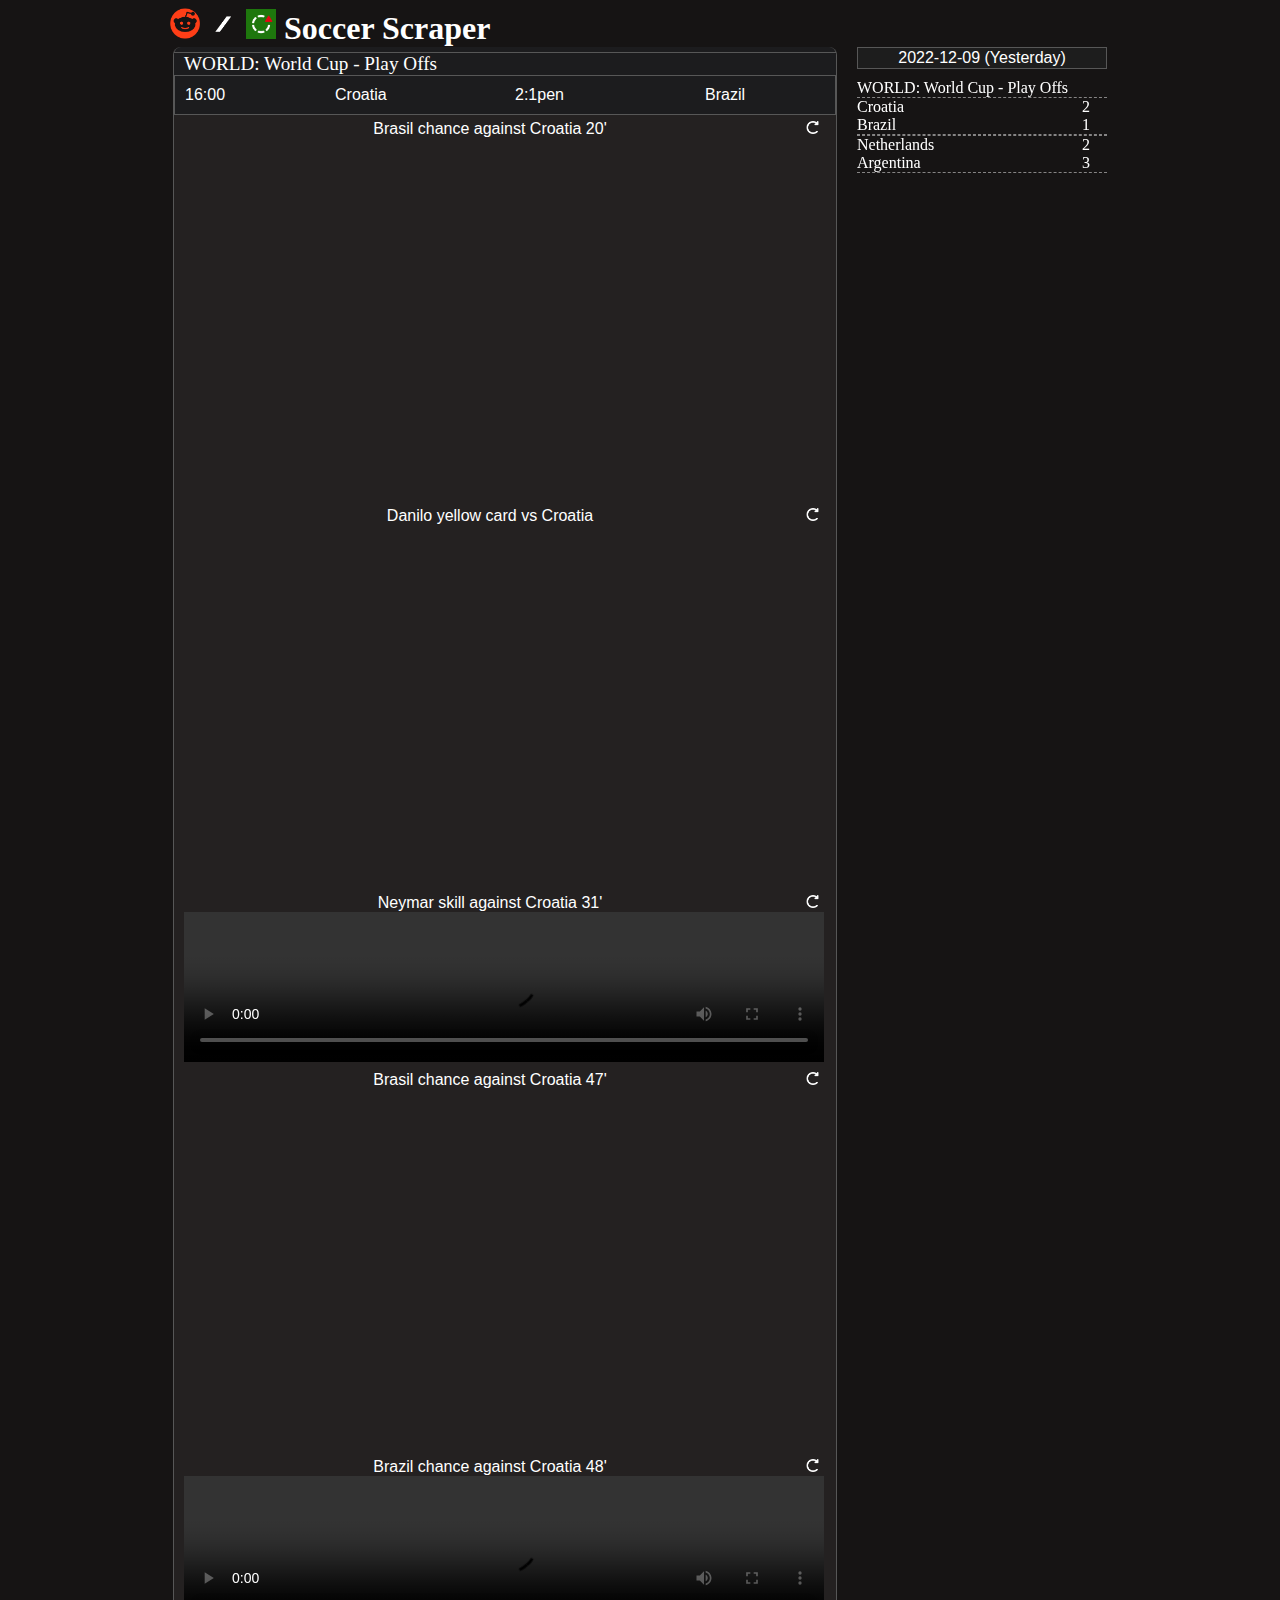
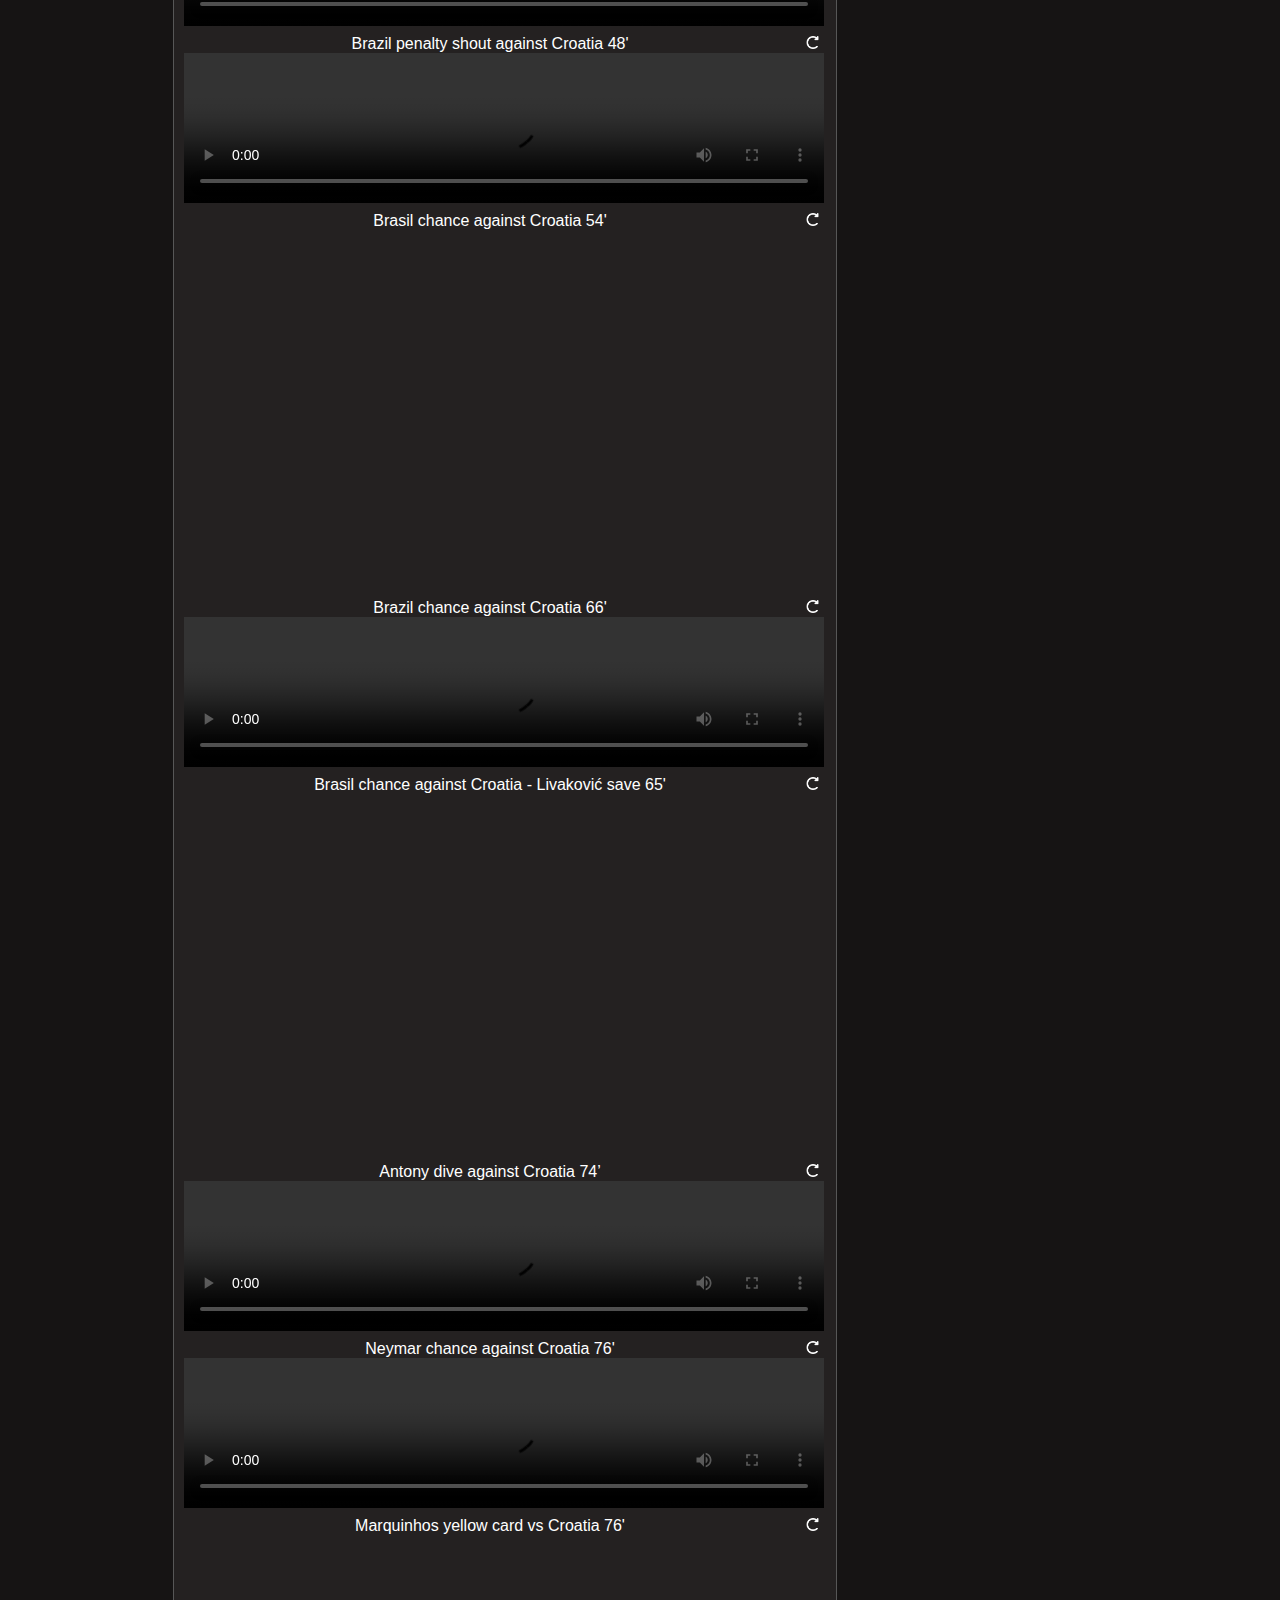
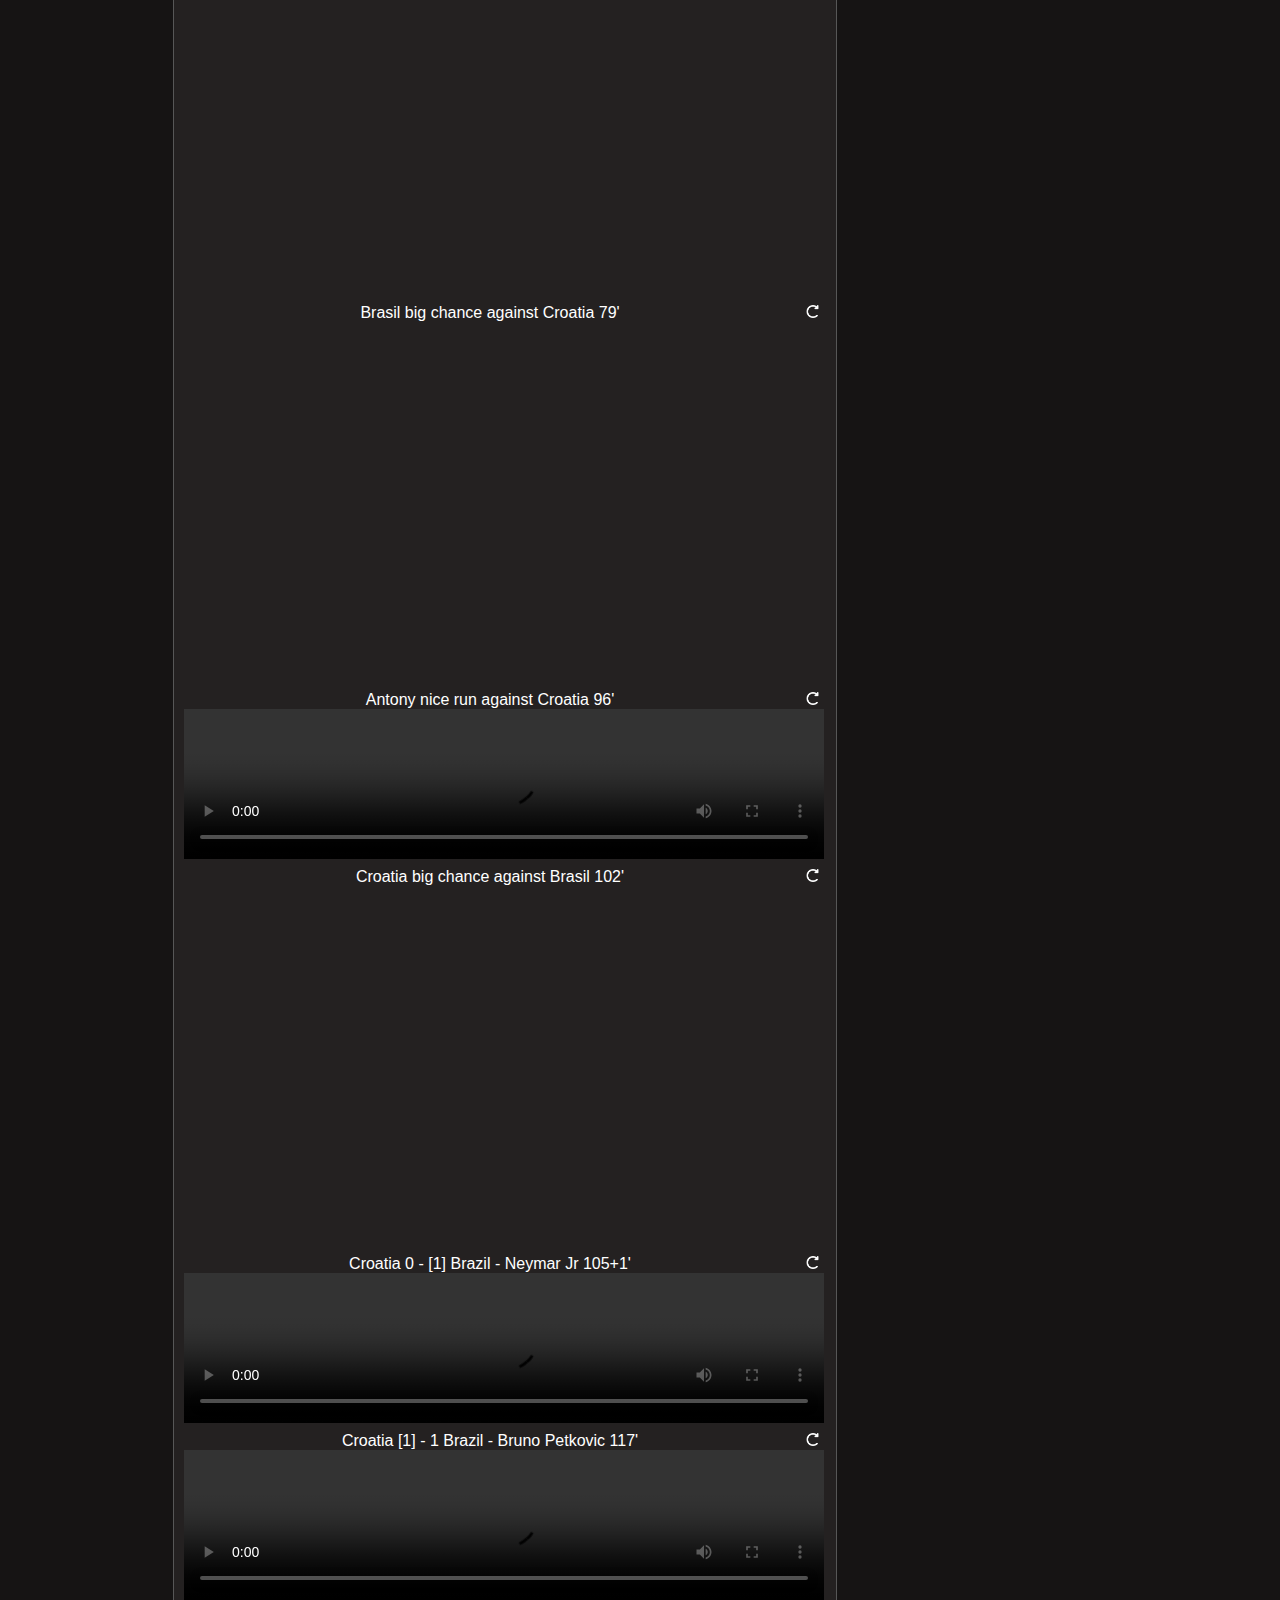
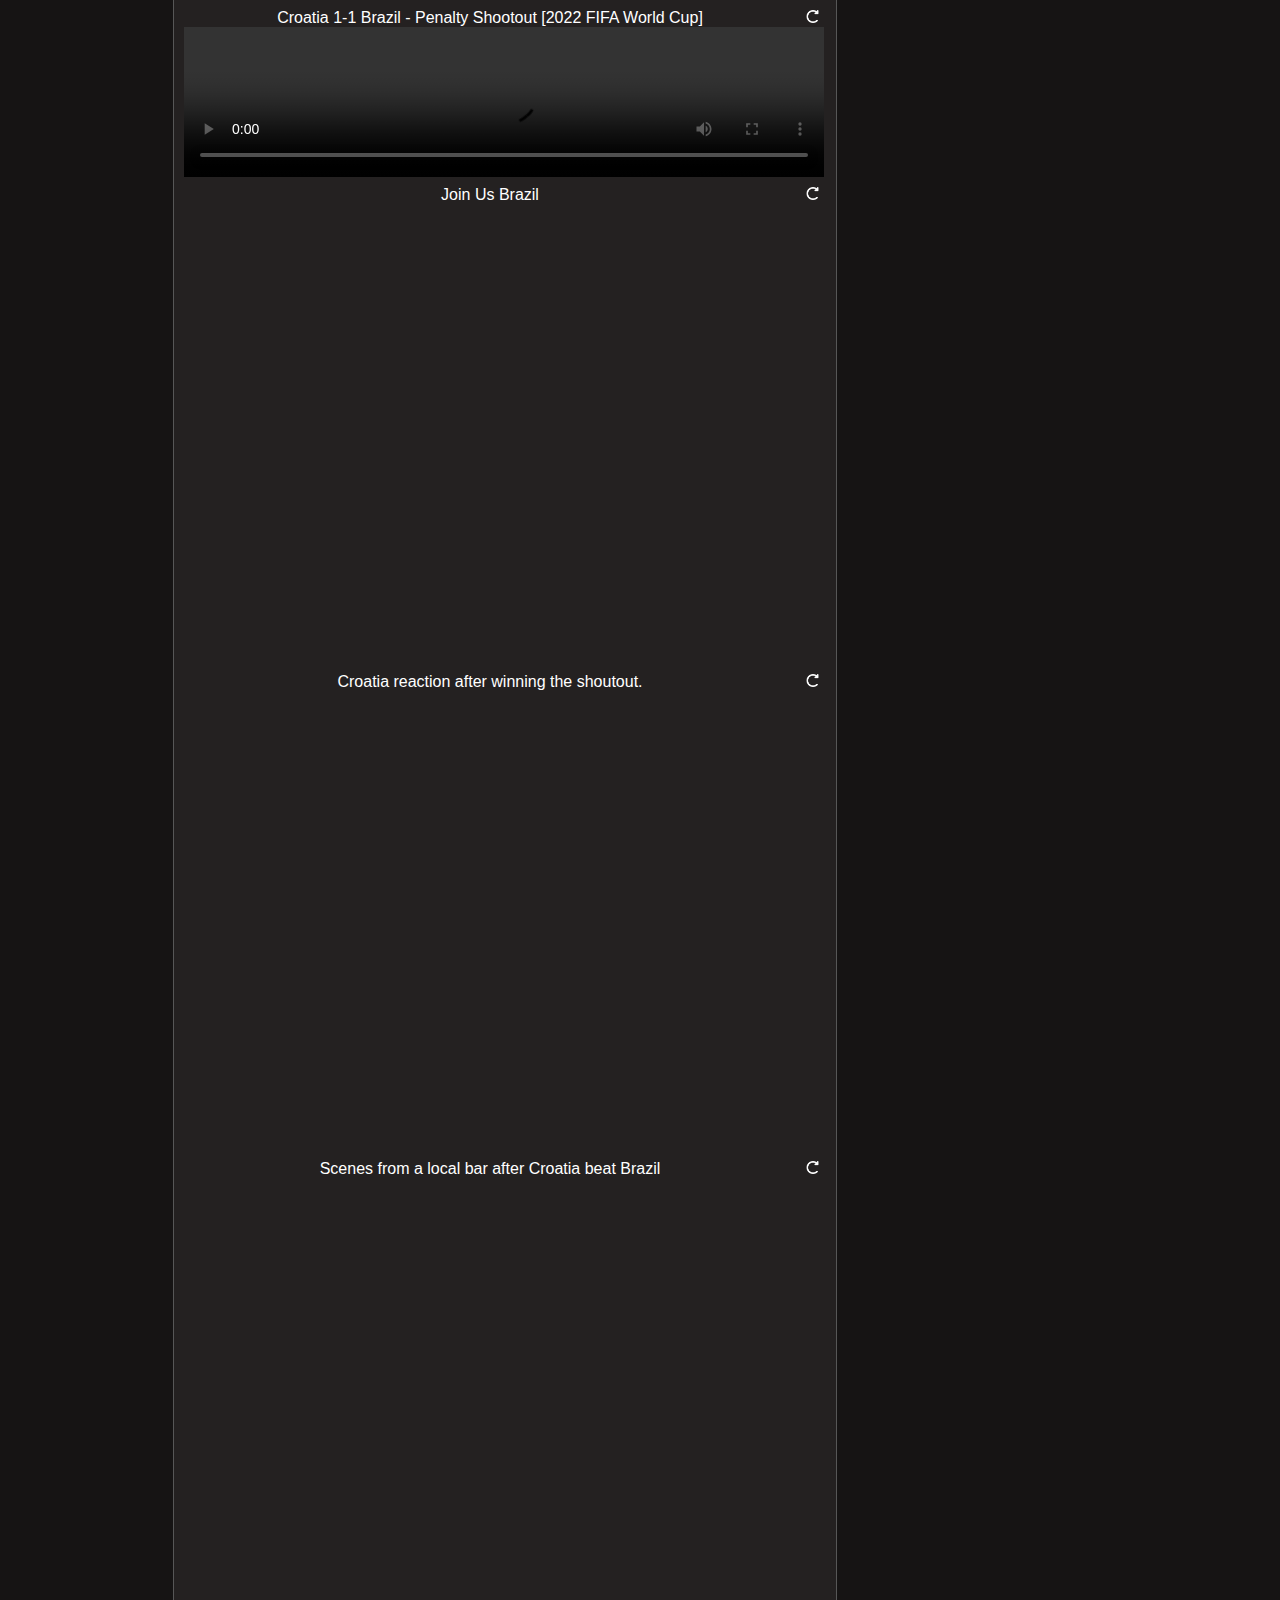
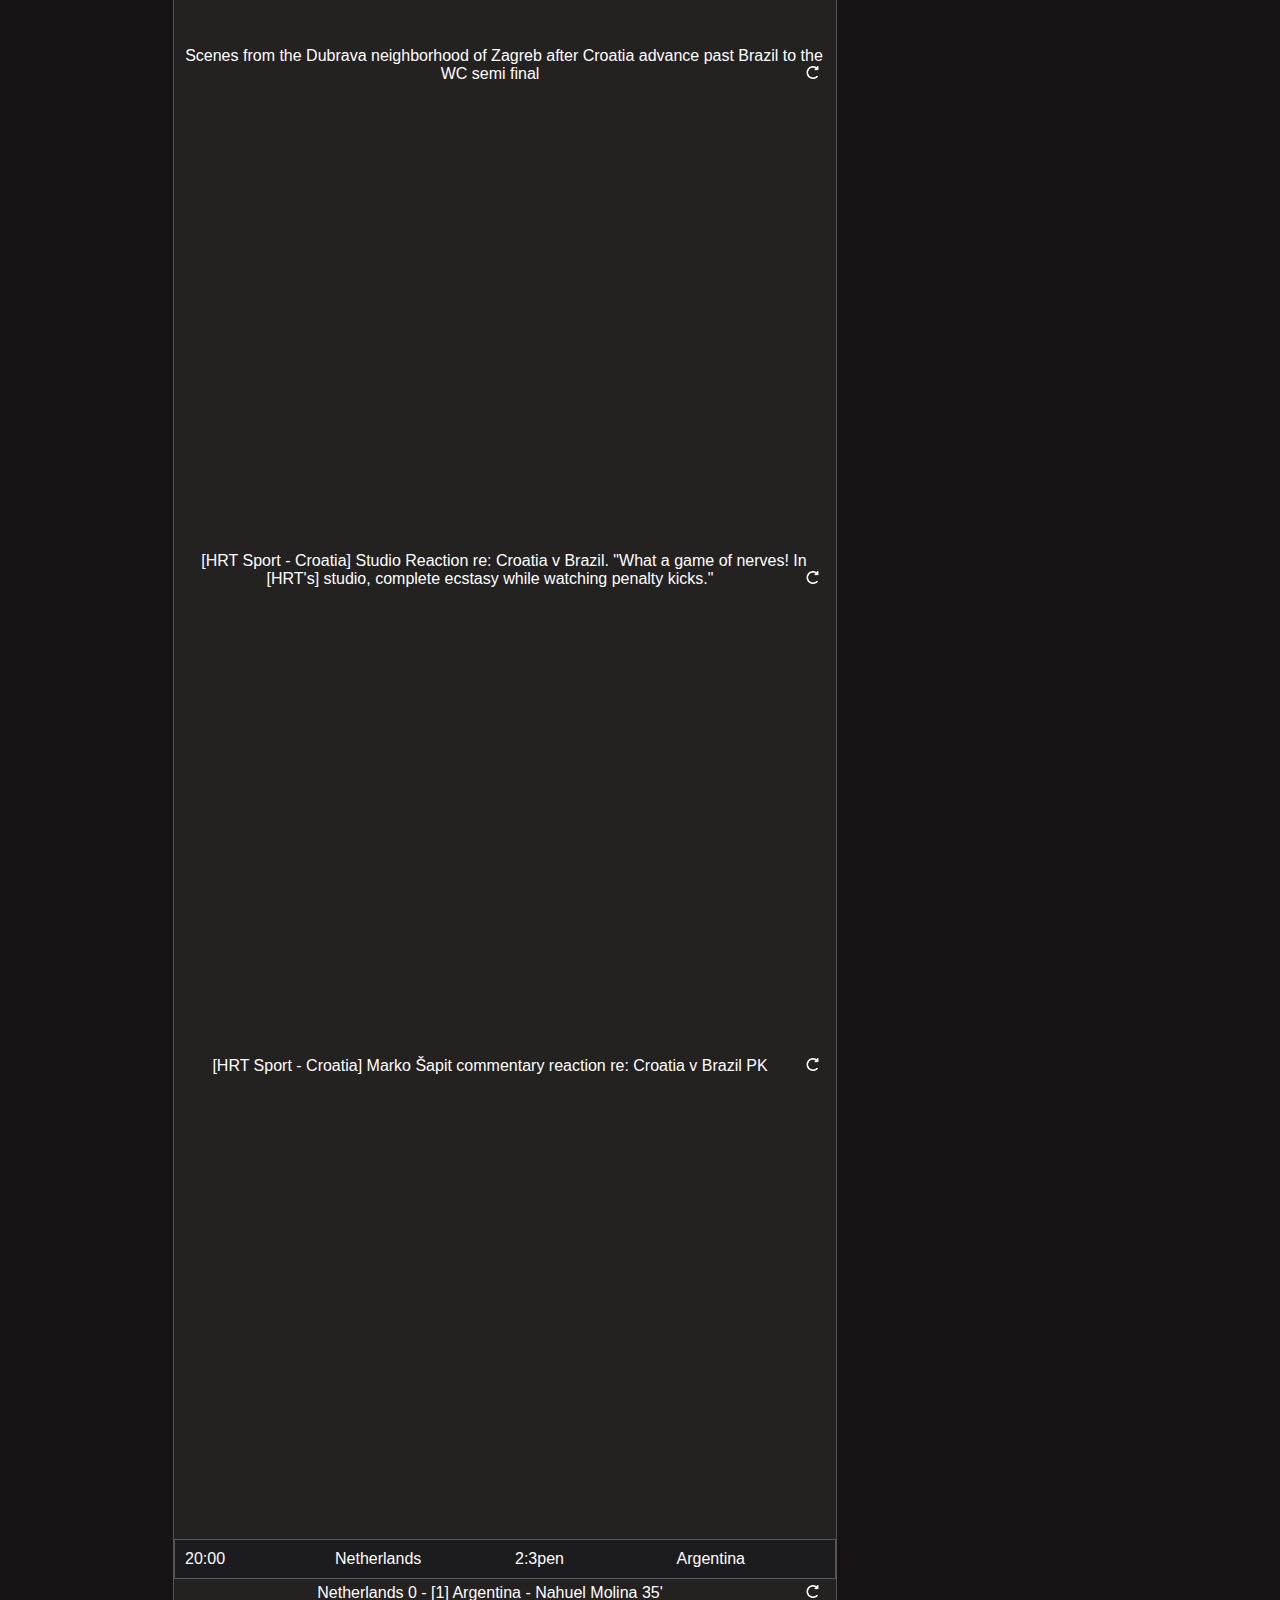
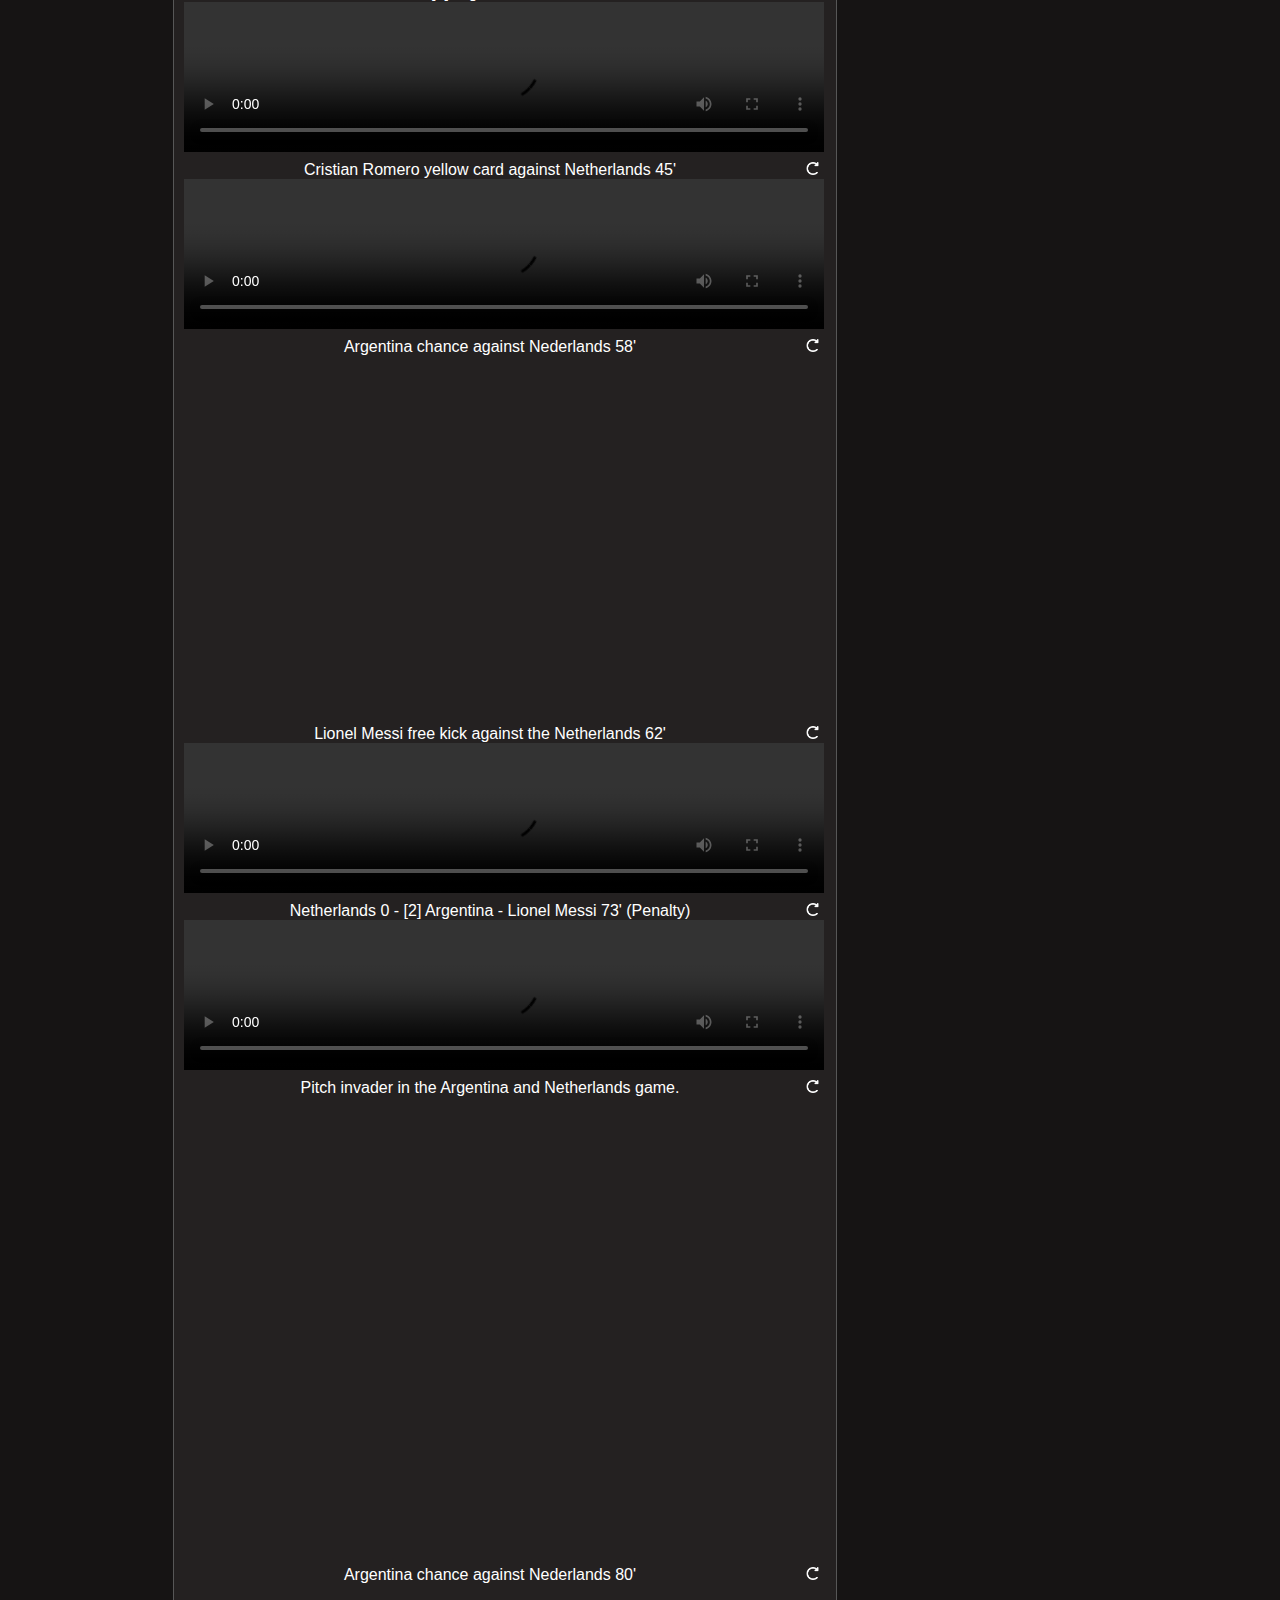
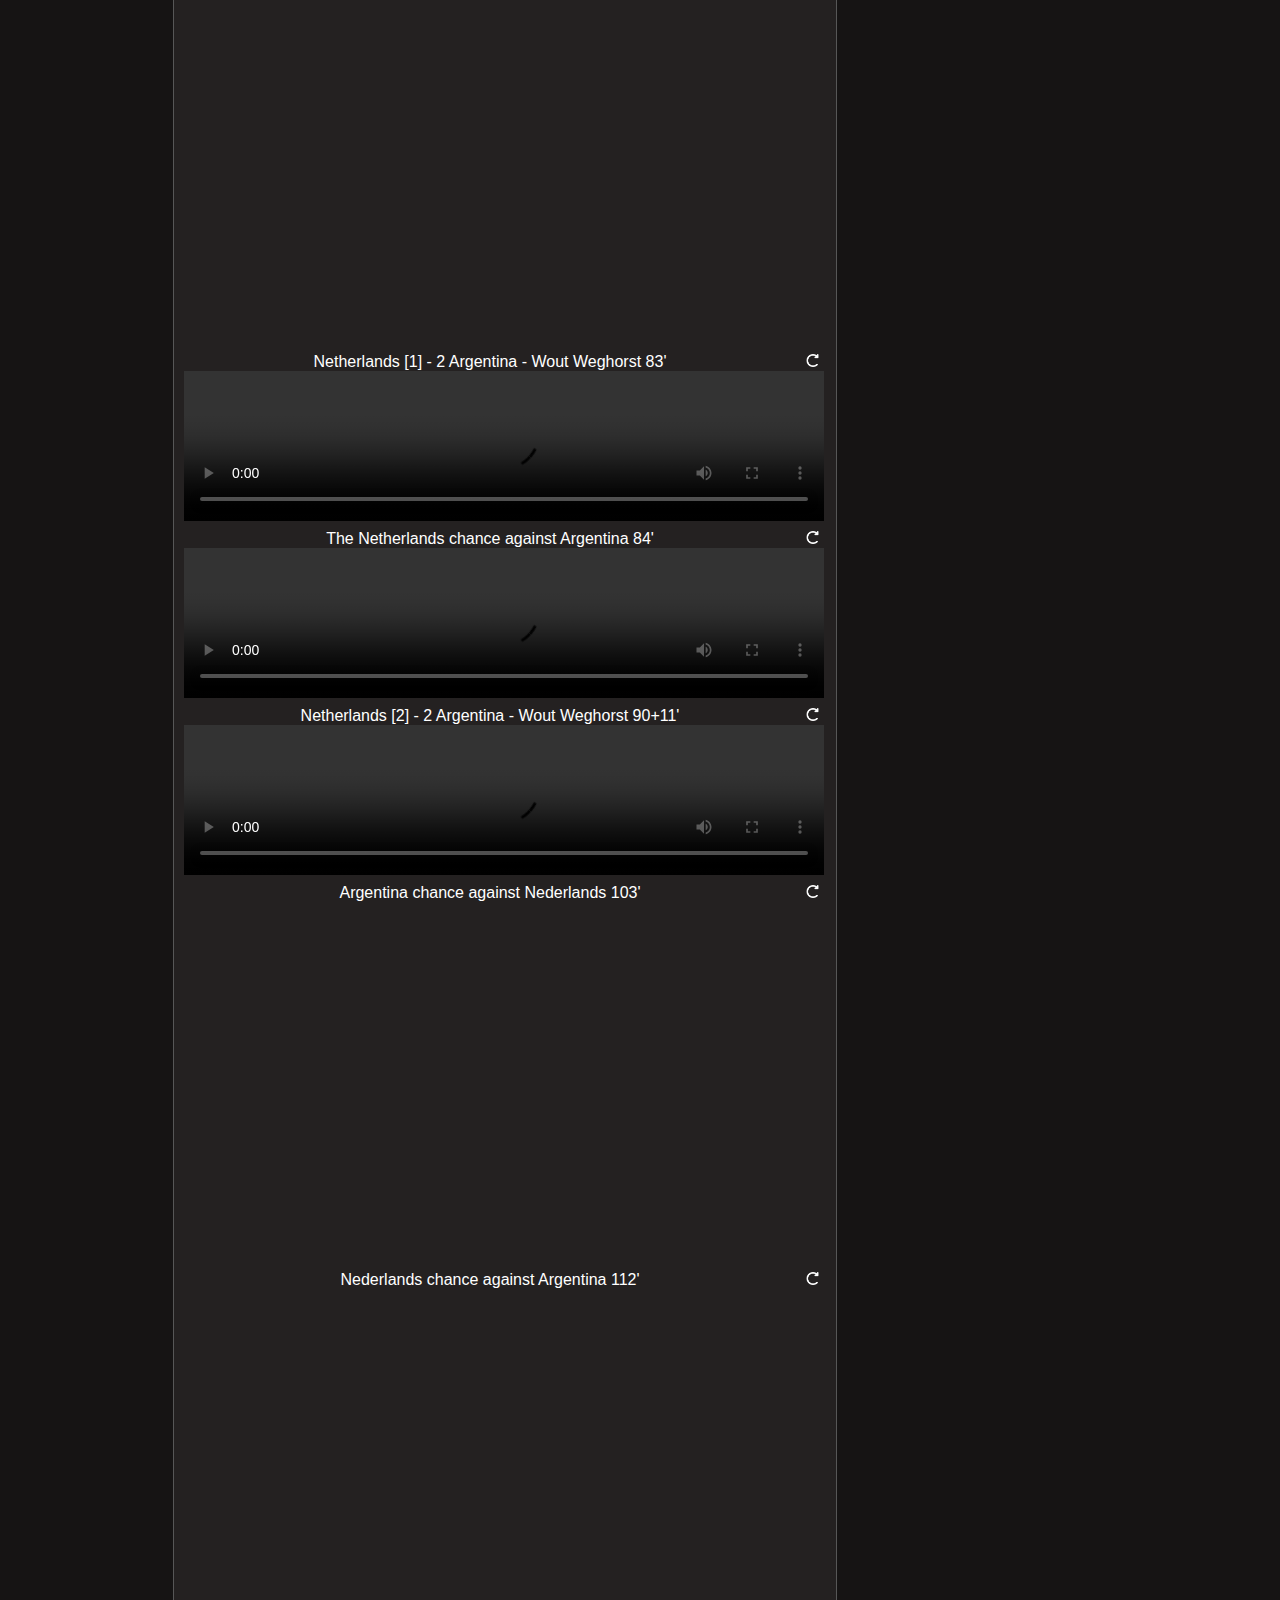
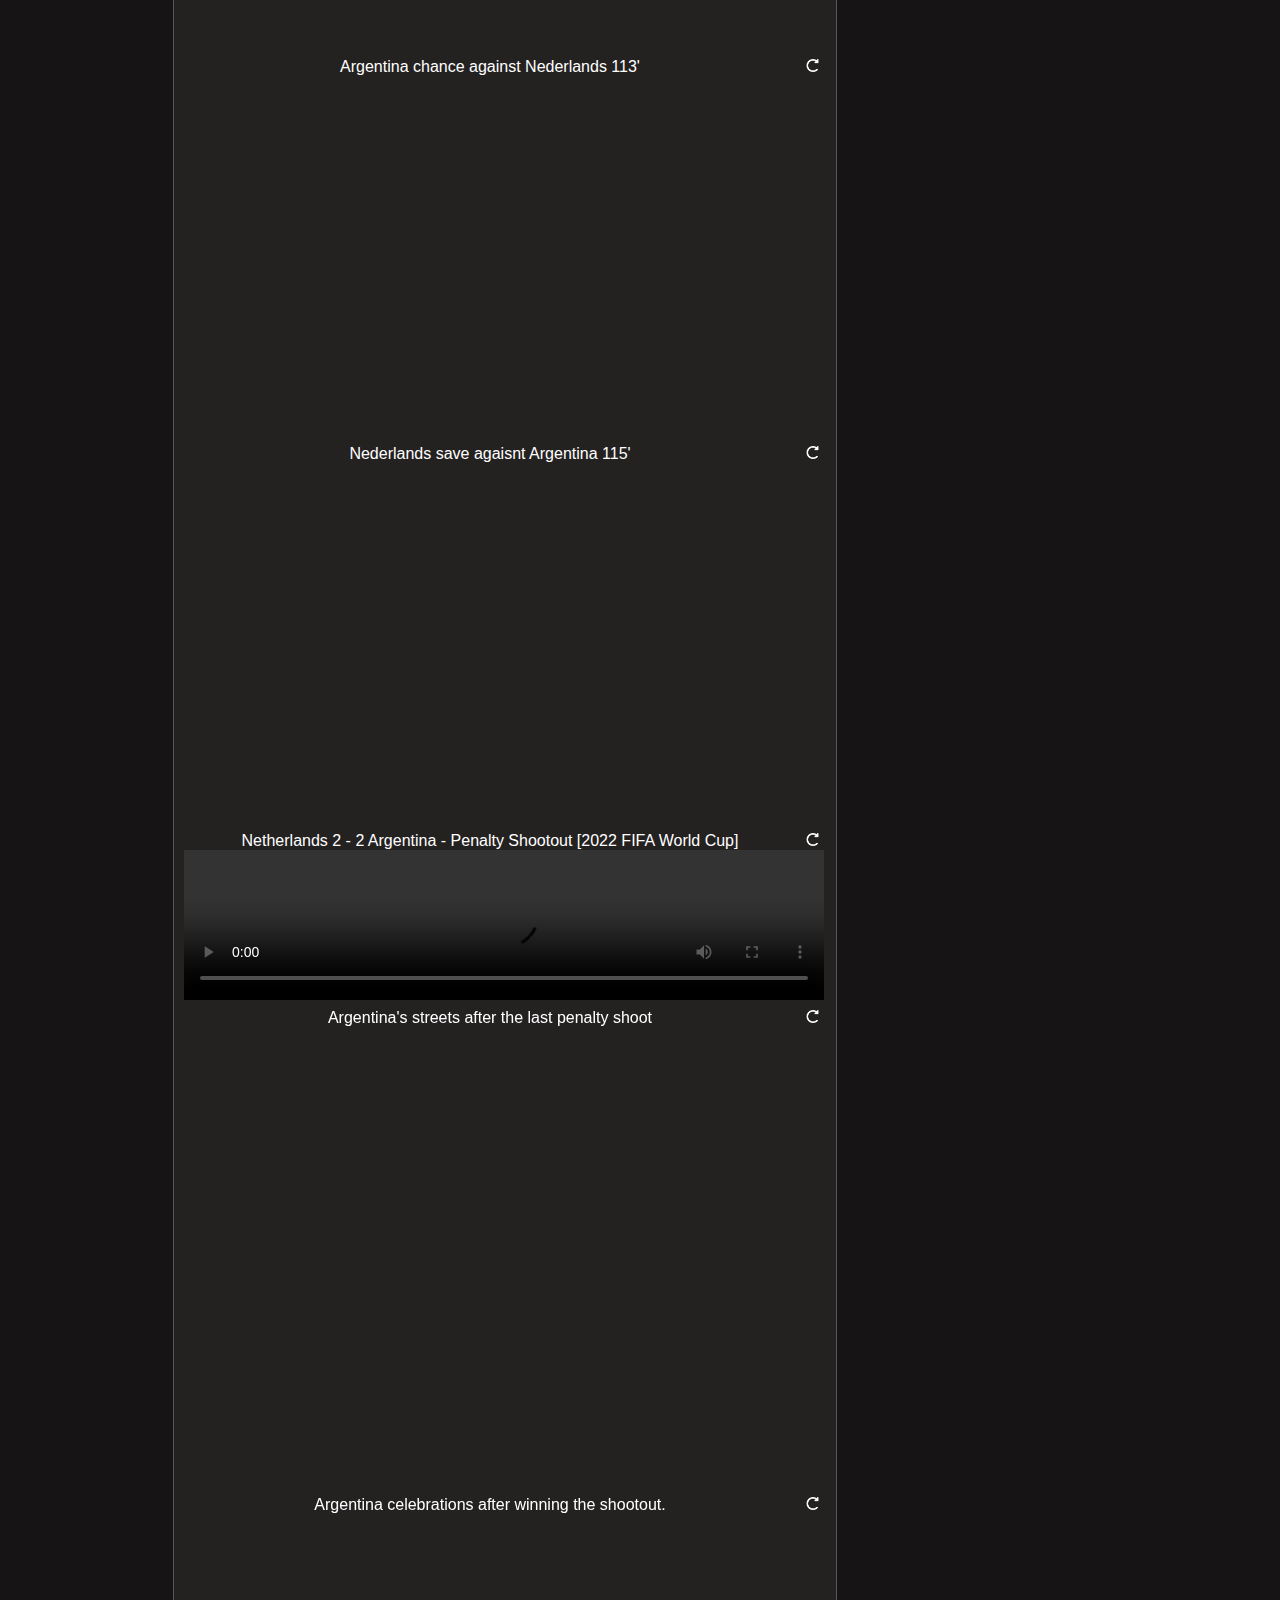
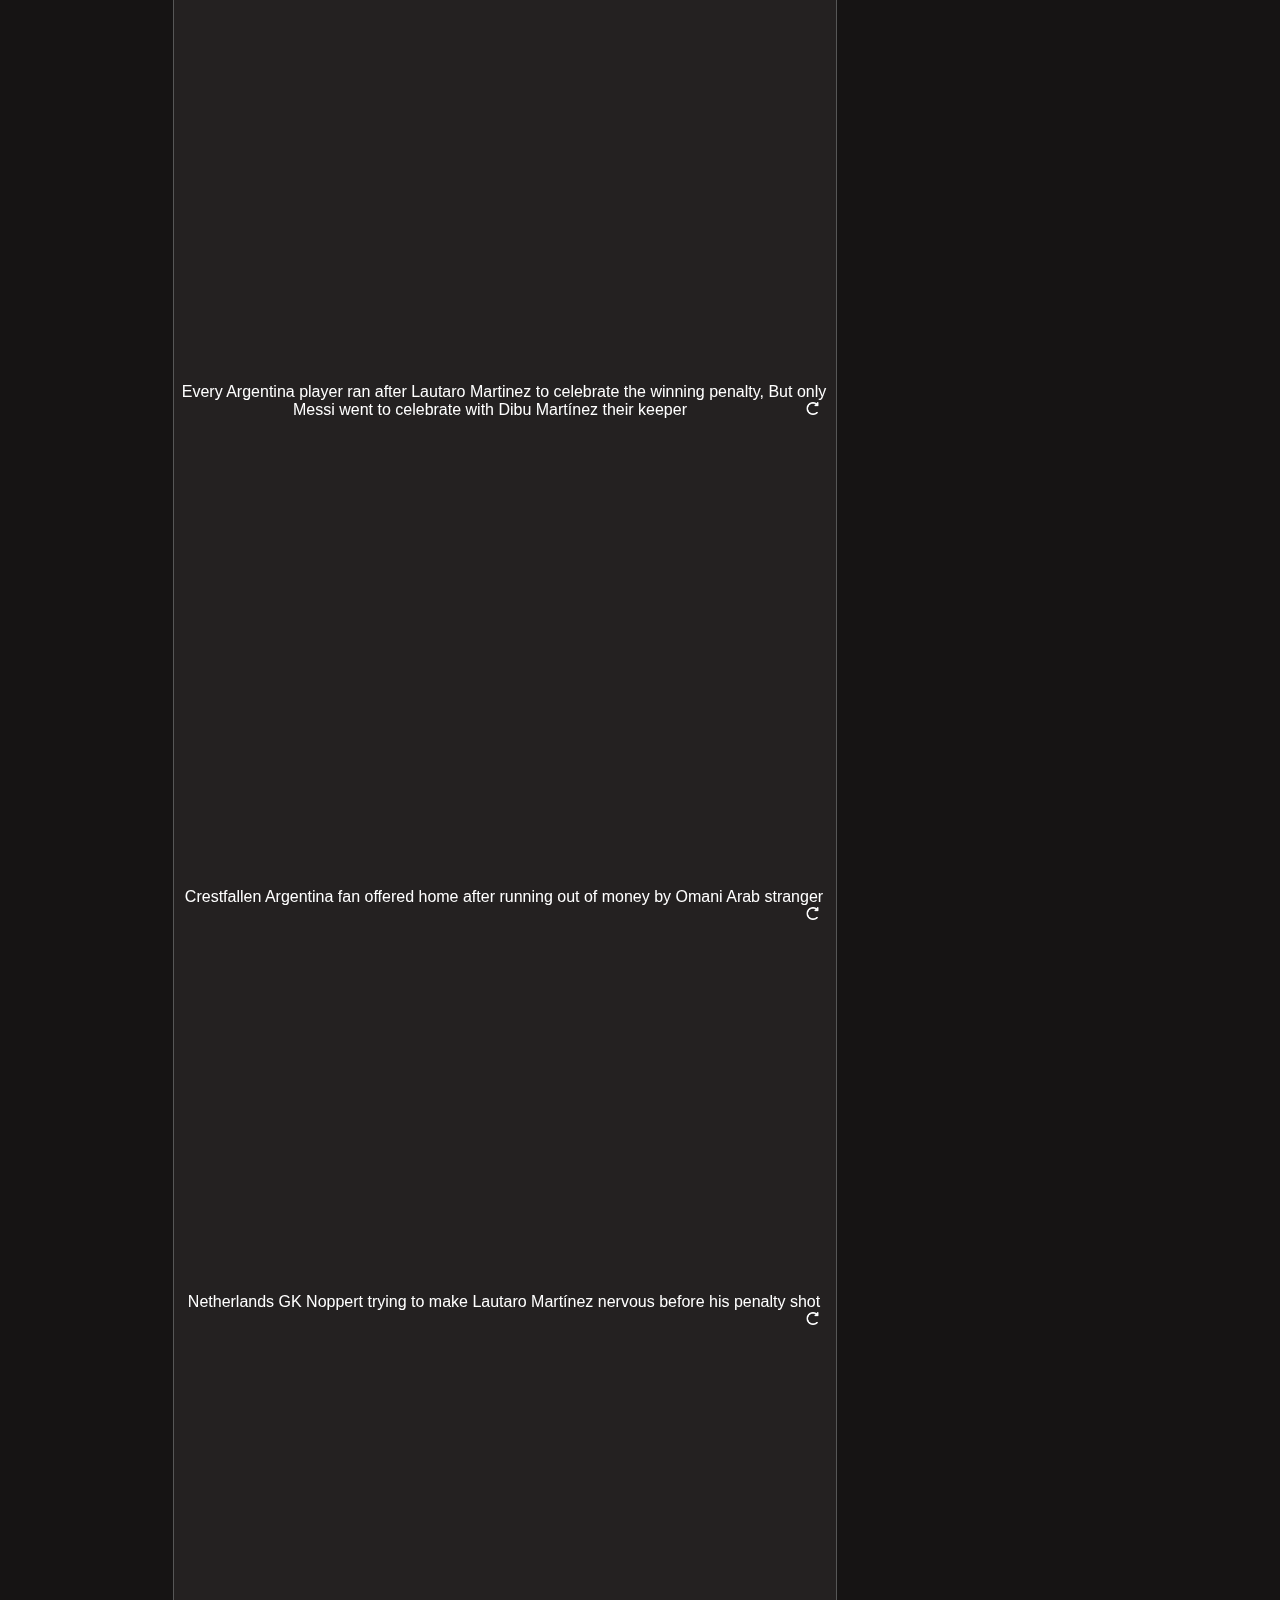
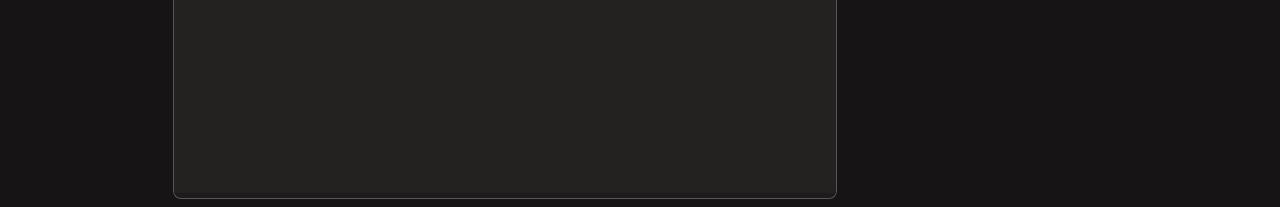
==== commit a9ccdb75: "another wc update" ====
--- a/-1.html
+++ b/-1.html
@@ -934,6 +934,26 @@
                 </div>
                 </div>
                 
+                <div class = "url">
+                  <a href="https://www.reddit.com/r/soccer/comments/zhzfx3/netherlands_gk_noppert_trying_to_make_lautaro/" target="_blank"  >Netherlands GK Noppert trying to make Lautaro Martínez nervous before his penalty shot</a> 
+                 <a href="javascript: reload('https://www.reddit.com/r/soccer/comments/zhzfx3/netherlands_gk_noppert_trying_to_make_lautaro/')" style = "float:right; margin-right: 15px;"> 
+                   <img src= "/static/refresh-icon.png" width="13px"/>
+                  </a>
+               <div id="https://www.reddit.com/r/soccer/comments/zhzfx3/netherlands_gk_noppert_trying_to_make_lautaro/">
+                
+                  
+                      <div width=640px>
+                        <iframe src="https://www.redditmedia.com/r/soccer/comments/zhzfx3/netherlands_gk_noppert_trying_to_make_lautaro/?ref_source=embed&amp;amp;ref=share&amp;amp;embed=true&amp;amp;theme=dark" allowfullscreen sandbox="allow-scripts allow-same-origin allow-popups" style="border: none;width:640px;height:460px" scrolling="no">
+                      Your browser does not support the video tag.
+                      </iframe>
+                      </div>
+                    
+
+                
+
+                </div>
+                </div>
+                
               </div>
           </div>
         
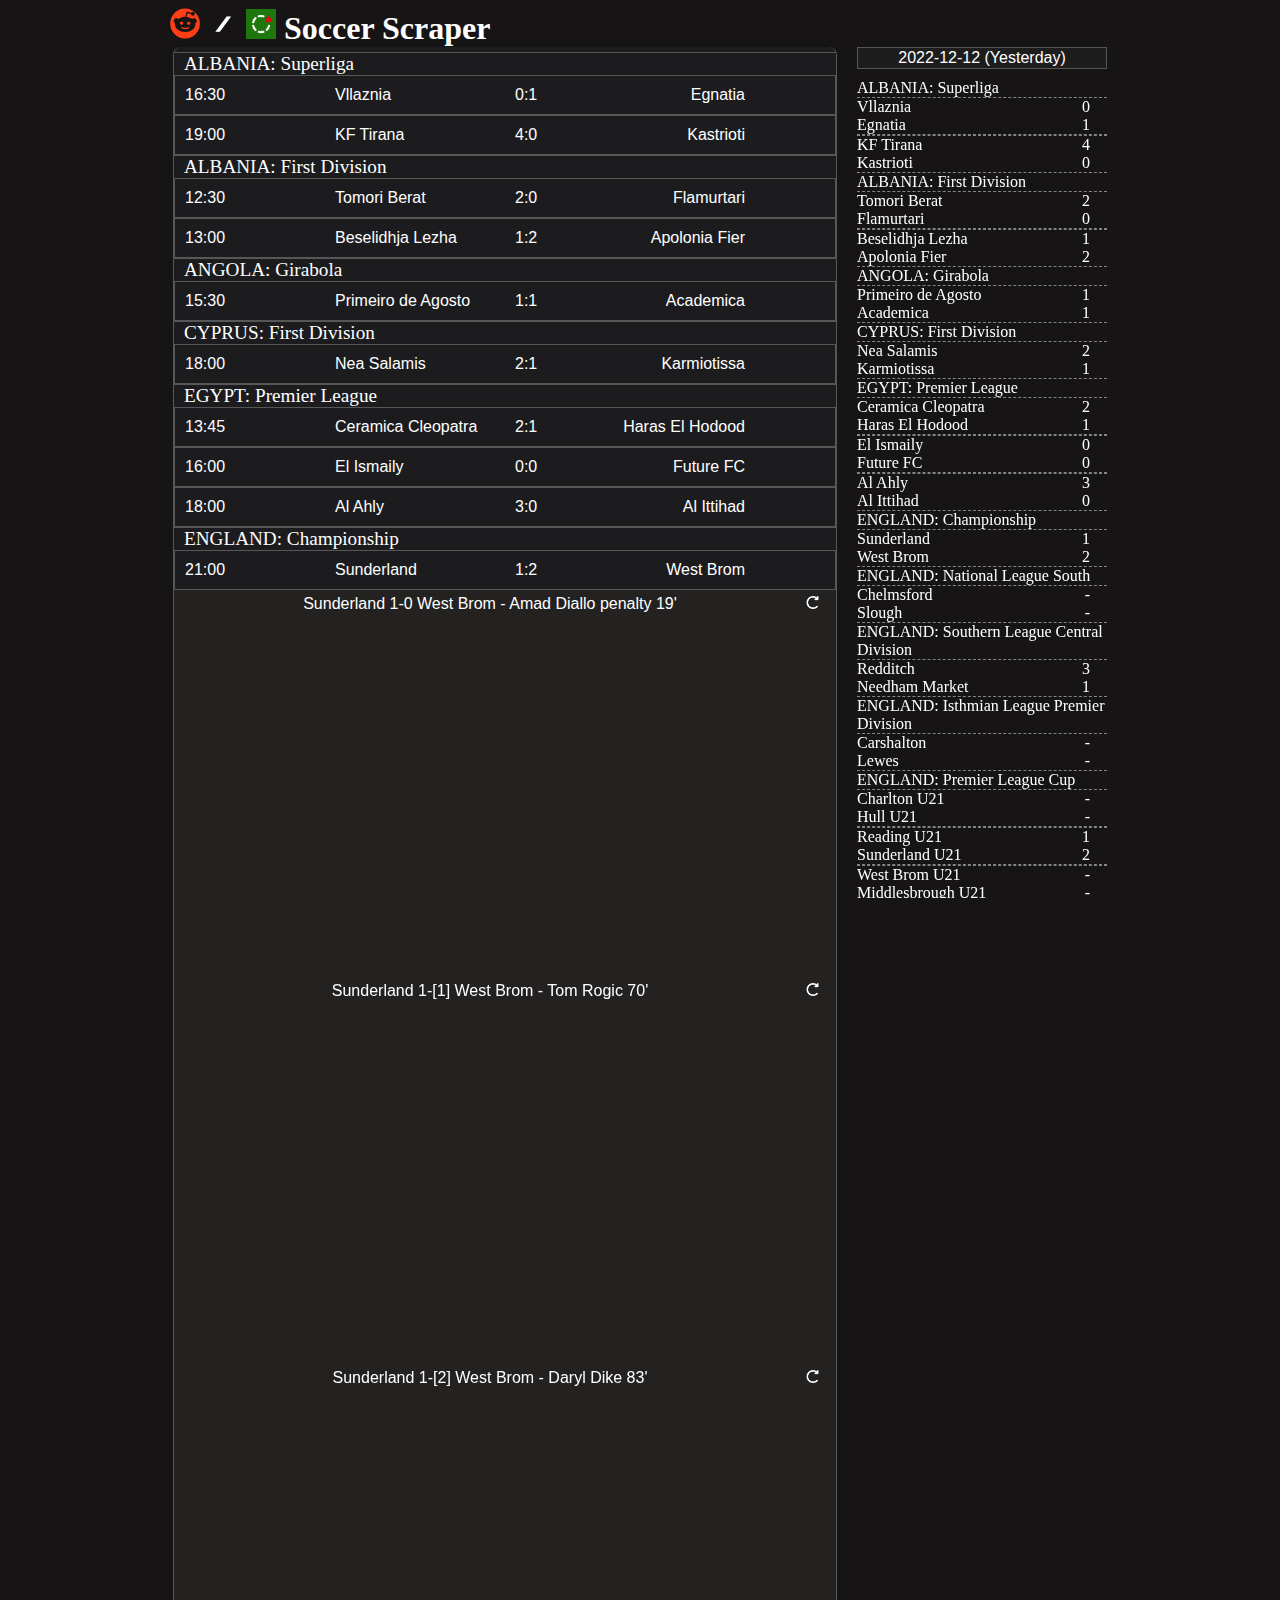
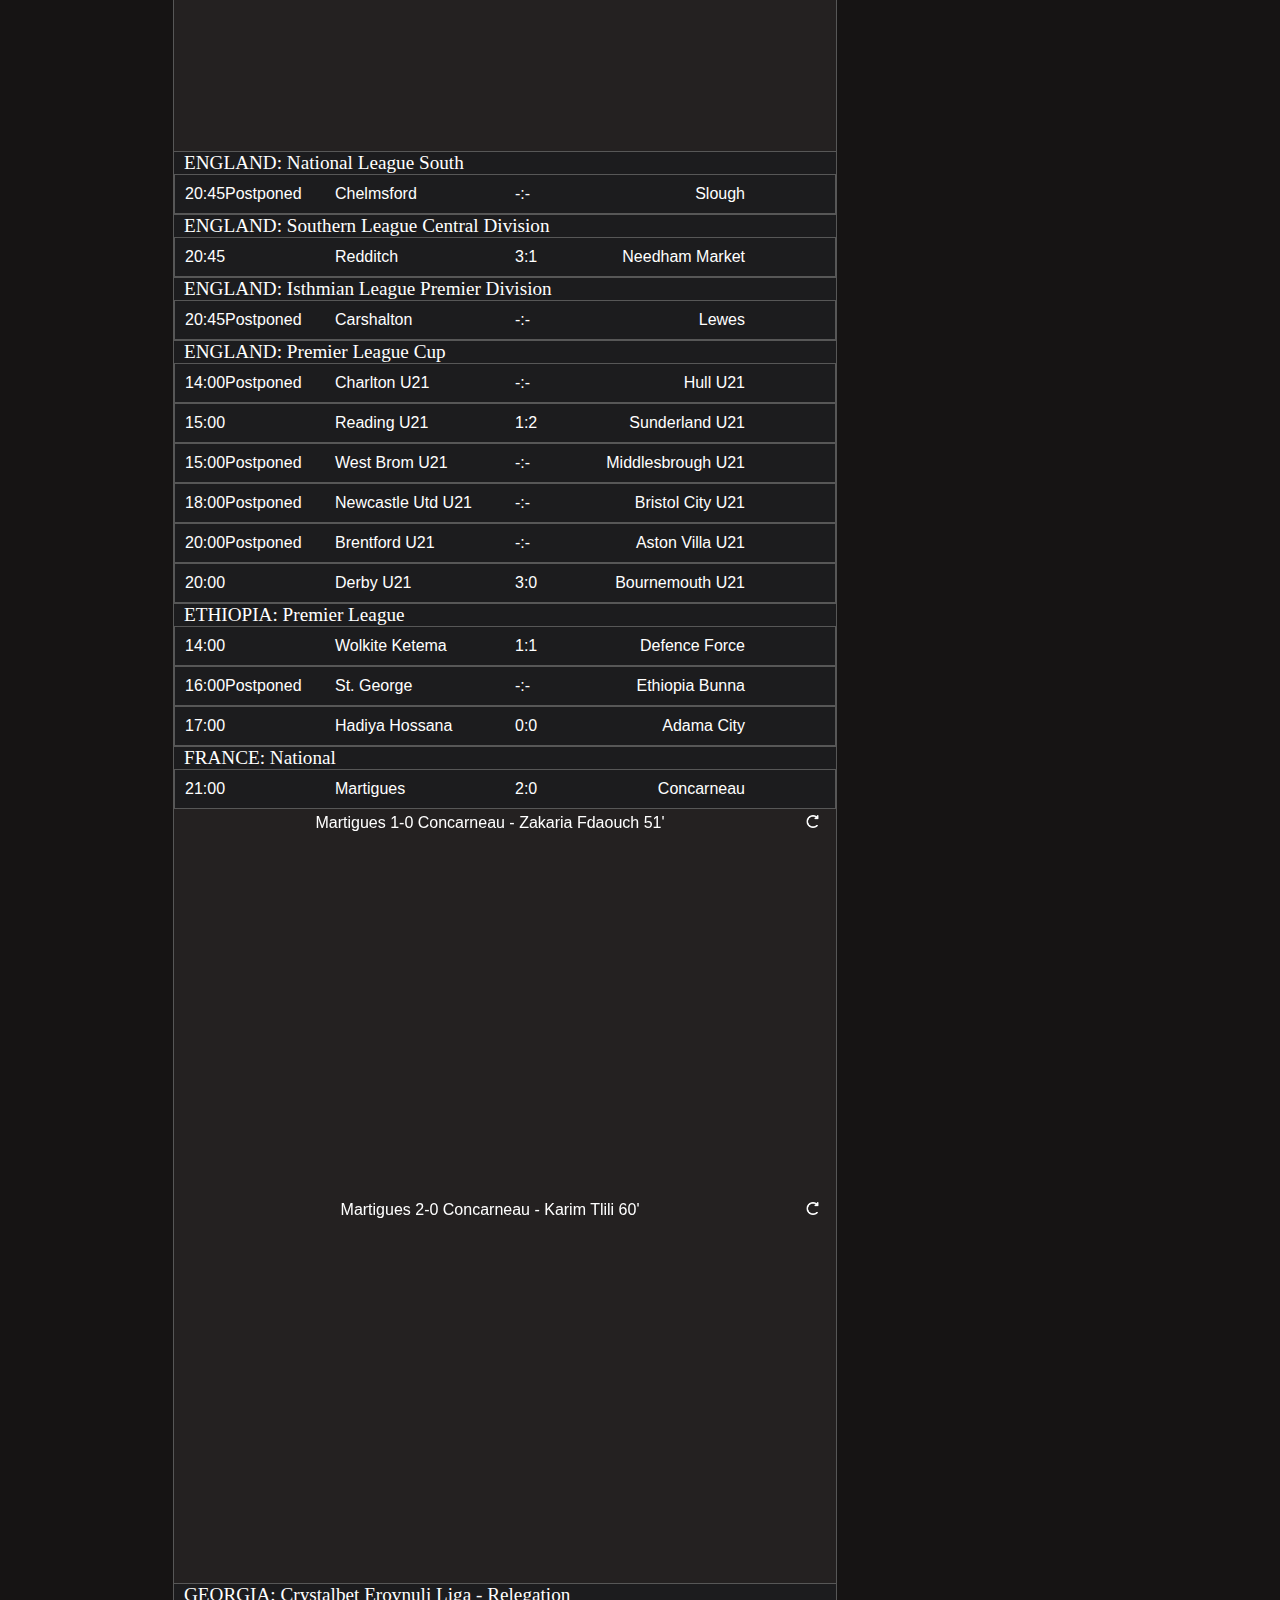
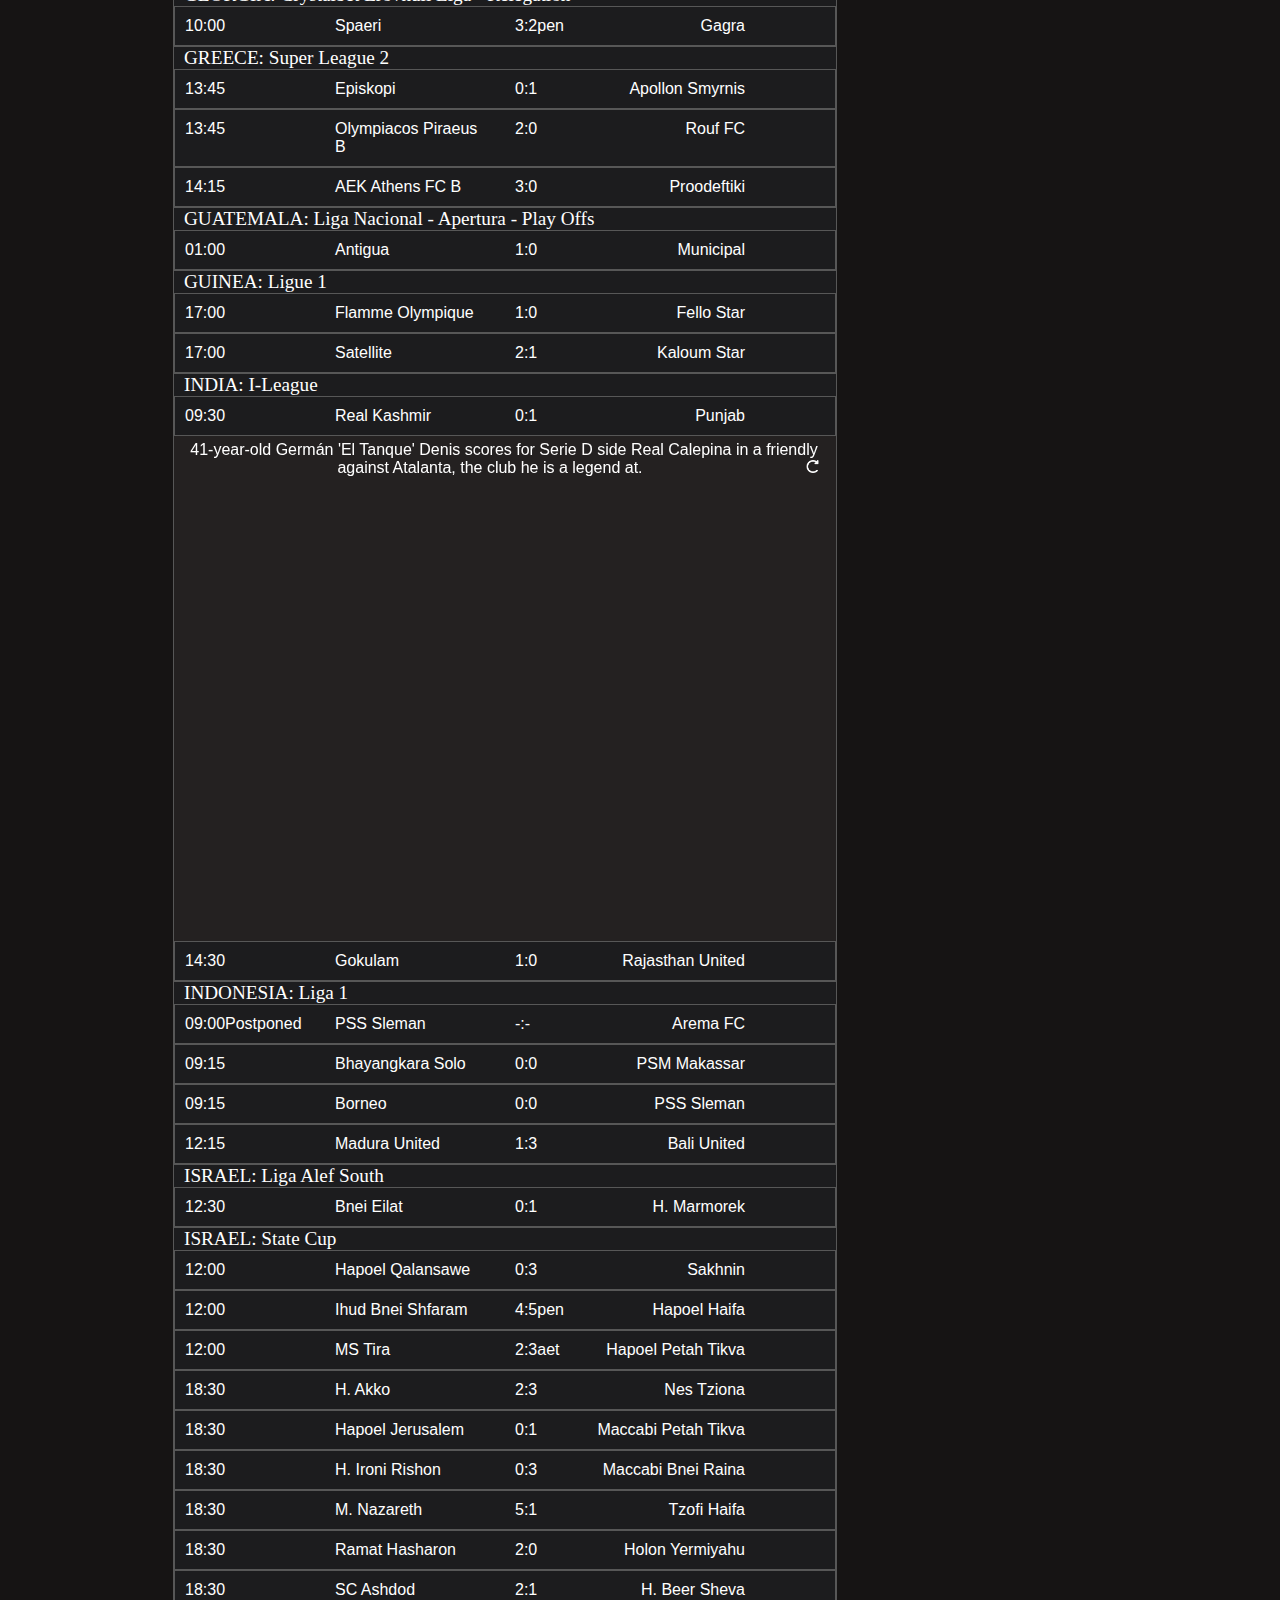
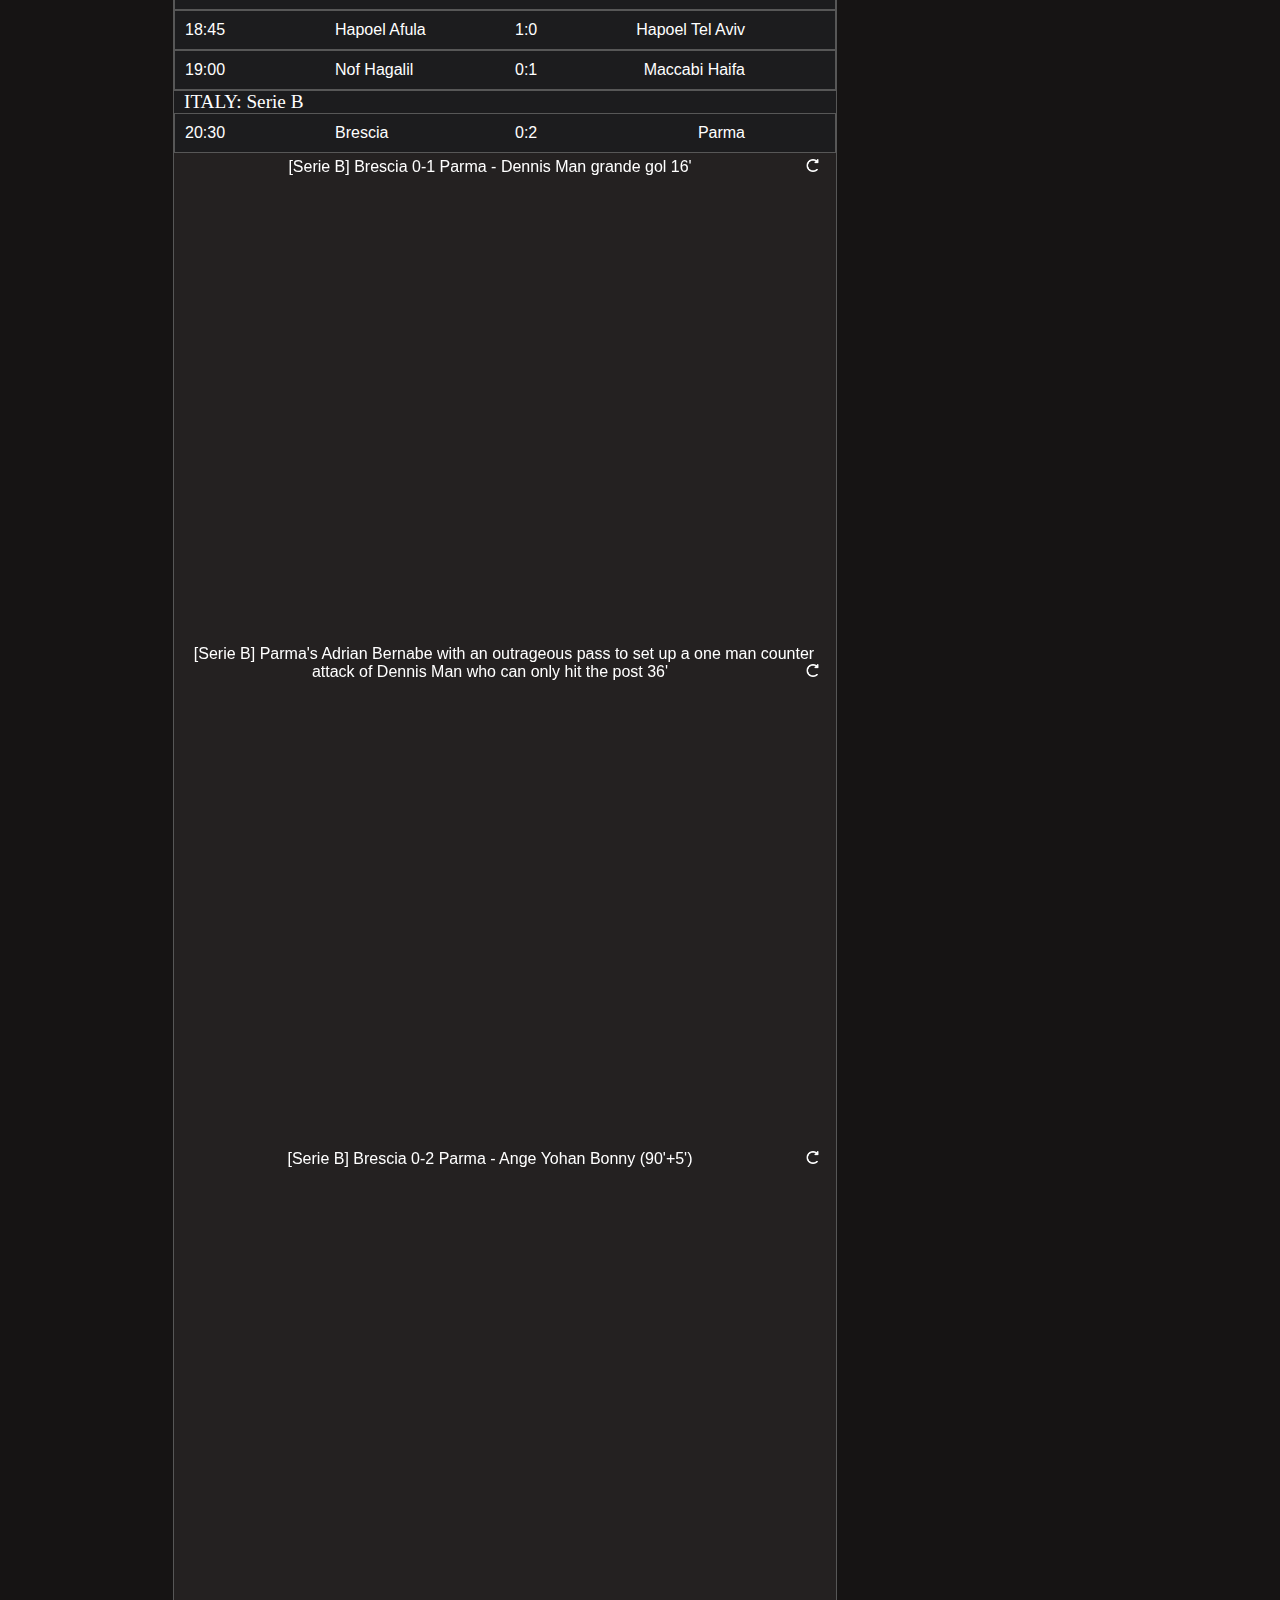
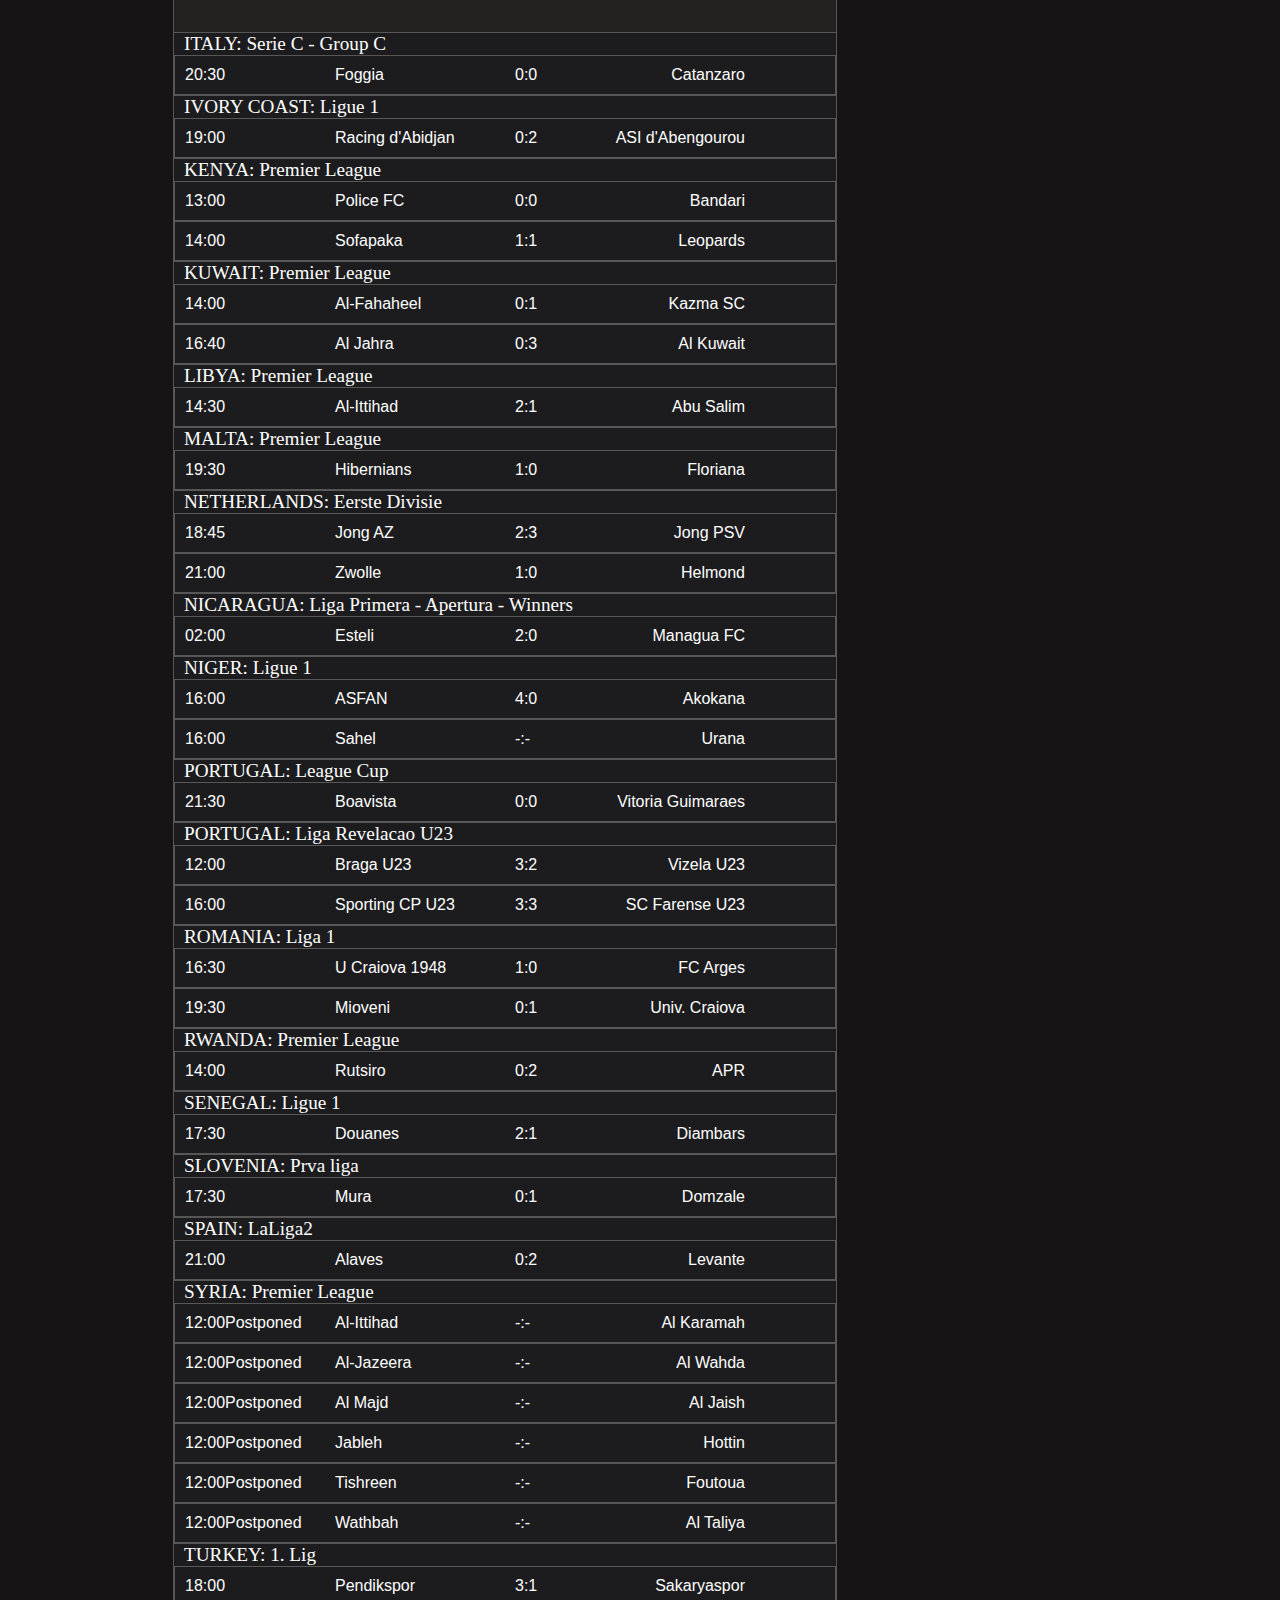
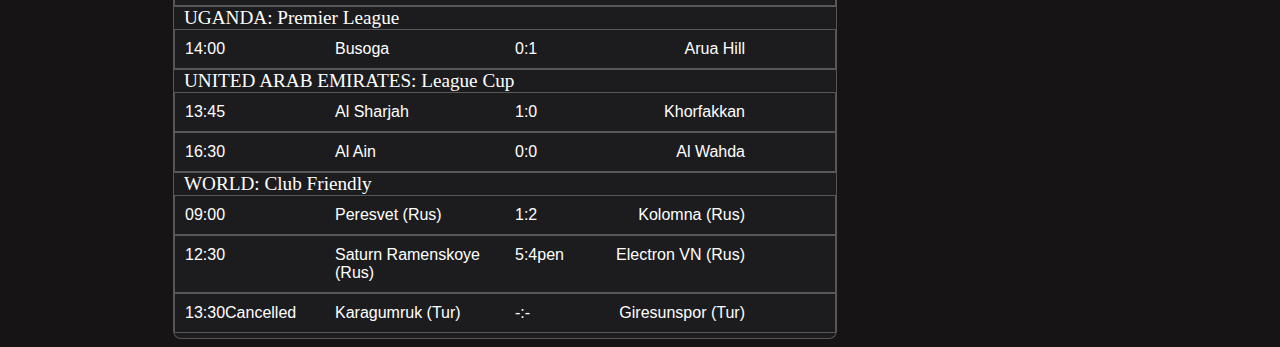
==== commit 3cf37b09: "another wc update" ====
--- a/-1.html
+++ b/-1.html
@@ -27,26 +27,265 @@
 
         <div class="box_wrapper">
         
-        <div id ="world/world-cup-play-offs">
-            <a class="link_class" href = "https://www.flashscore.com/football/world/world-cup-play-offs" target="_blank" >
-              <div class="league" id ="world/world-cup-play-offs" >
-                WORLD: World Cup - Play Offs
-              </div>
-            </a>
-        <!-- </div> -->
-          
-          
-        <div id="/match/lGiFEPmp/" style="height: auto;">
-            <a class="link_class" href="https://www.flashscore.com/match/lGiFEPmp/" target="_blank" >
+        <div id ="albania/superliga">
+            <a class="link_class" href = "https://www.flashscore.com/football/albania/superliga" target="_blank" >
+              <div class="league" id ="albania/superliga" >
+                ALBANIA: Superliga
+              </div>
+            </a>
+        <!-- </div> -->
+          
+          
+        <div id="/match/rTmgndF6/" style="height: auto;">
+            <a class="link_class" href="https://www.flashscore.com/match/rTmgndF6/" target="_blank" >
+              <div class = "another_box_wrapper"> 
+                <div class="box">
+                    <div class="time">
+                      16:30
+                    </div>
+                  
+                    <div class="home_team"> Vllaznia </div>
+                    <div class="score"> 0:1 </div>
+                    <div class="away_team">Egnatia </div>
+
+                  </div>
+              </div>
+            </a>
+             <div class="video_wrapper">
+                
+              </div>
+          </div>
+        
+          
+        <div id="/match/n1fplIpf/" style="height: auto;">
+            <a class="link_class" href="https://www.flashscore.com/match/n1fplIpf/" target="_blank" >
+              <div class = "another_box_wrapper"> 
+                <div class="box">
+                    <div class="time">
+                      19:00
+                    </div>
+                  
+                    <div class="home_team"> KF Tirana </div>
+                    <div class="score"> 4:0 </div>
+                    <div class="away_team">Kastrioti </div>
+
+                  </div>
+              </div>
+            </a>
+             <div class="video_wrapper">
+                
+              </div>
+          </div>
+        
+        </div>
+      
+        <div id ="albania/first-division">
+            <a class="link_class" href = "https://www.flashscore.com/football/albania/first-division" target="_blank" >
+              <div class="league" id ="albania/first-division" >
+                ALBANIA: First Division
+              </div>
+            </a>
+        <!-- </div> -->
+          
+          
+        <div id="/match/E38mFKkg/" style="height: auto;">
+            <a class="link_class" href="https://www.flashscore.com/match/E38mFKkg/" target="_blank" >
+              <div class = "another_box_wrapper"> 
+                <div class="box">
+                    <div class="time">
+                      12:30
+                    </div>
+                  
+                    <div class="home_team"> Tomori Berat </div>
+                    <div class="score"> 2:0 </div>
+                    <div class="away_team">Flamurtari</div>
+
+                  </div>
+              </div>
+            </a>
+             <div class="video_wrapper">
+                
+              </div>
+          </div>
+        
+          
+        <div id="/match/8Q7iEv5a/" style="height: auto;">
+            <a class="link_class" href="https://www.flashscore.com/match/8Q7iEv5a/" target="_blank" >
+              <div class = "another_box_wrapper"> 
+                <div class="box">
+                    <div class="time">
+                      13:00
+                    </div>
+                  
+                    <div class="home_team"> Beselidhja Lezha </div>
+                    <div class="score"> 1:2 </div>
+                    <div class="away_team">Apolonia Fier </div>
+
+                  </div>
+              </div>
+            </a>
+             <div class="video_wrapper">
+                
+              </div>
+          </div>
+        
+        </div>
+      
+        <div id ="angola/girabola">
+            <a class="link_class" href = "https://www.flashscore.com/football/angola/girabola" target="_blank" >
+              <div class="league" id ="angola/girabola" >
+                ANGOLA: Girabola
+              </div>
+            </a>
+        <!-- </div> -->
+          
+          
+        <div id="/match/URpZ8Xm7/" style="height: auto;">
+            <a class="link_class" href="https://www.flashscore.com/match/URpZ8Xm7/" target="_blank" >
+              <div class = "another_box_wrapper"> 
+                <div class="box">
+                    <div class="time">
+                      15:30
+                    </div>
+                  
+                    <div class="home_team"> Primeiro de Agosto </div>
+                    <div class="score"> 1:1 </div>
+                    <div class="away_team">Academica </div>
+
+                  </div>
+              </div>
+            </a>
+             <div class="video_wrapper">
+                
+              </div>
+          </div>
+        
+        </div>
+      
+        <div id ="cyprus/first-division">
+            <a class="link_class" href = "https://www.flashscore.com/football/cyprus/first-division" target="_blank" >
+              <div class="league" id ="cyprus/first-division" >
+                CYPRUS: First Division
+              </div>
+            </a>
+        <!-- </div> -->
+          
+          
+        <div id="/match/fuDAcr2e/" style="height: auto;">
+            <a class="link_class" href="https://www.flashscore.com/match/fuDAcr2e/" target="_blank" >
+              <div class = "another_box_wrapper"> 
+                <div class="box">
+                    <div class="time">
+                      18:00
+                    </div>
+                  
+                    <div class="home_team"> Nea Salamis </div>
+                    <div class="score"> 2:1 </div>
+                    <div class="away_team">Karmiotissa </div>
+
+                  </div>
+              </div>
+            </a>
+             <div class="video_wrapper">
+                
+              </div>
+          </div>
+        
+        </div>
+      
+        <div id ="egypt/premier-league">
+            <a class="link_class" href = "https://www.flashscore.com/football/egypt/premier-league" target="_blank" >
+              <div class="league" id ="egypt/premier-league" >
+                EGYPT: Premier League
+              </div>
+            </a>
+        <!-- </div> -->
+          
+          
+        <div id="/match/E11ylFqs/" style="height: auto;">
+            <a class="link_class" href="https://www.flashscore.com/match/E11ylFqs/" target="_blank" >
+              <div class = "another_box_wrapper"> 
+                <div class="box">
+                    <div class="time">
+                      13:45
+                    </div>
+                  
+                    <div class="home_team"> Ceramica Cleopatra </div>
+                    <div class="score"> 2:1 </div>
+                    <div class="away_team">Haras El Hodood </div>
+
+                  </div>
+              </div>
+            </a>
+             <div class="video_wrapper">
+                
+              </div>
+          </div>
+        
+          
+        <div id="/match/UeKBXga0/" style="height: auto;">
+            <a class="link_class" href="https://www.flashscore.com/match/UeKBXga0/" target="_blank" >
               <div class = "another_box_wrapper"> 
                 <div class="box">
                     <div class="time">
                       16:00
                     </div>
                   
-                    <div class="home_team"> Croatia </div>
-                    <div class="score"> 2:1pen </div>
-                    <div class="away_team">Brazil </div>
+                    <div class="home_team"> El Ismaily </div>
+                    <div class="score"> 0:0 </div>
+                    <div class="away_team">Future FC </div>
+
+                  </div>
+              </div>
+            </a>
+             <div class="video_wrapper">
+                
+              </div>
+          </div>
+        
+          
+        <div id="/match/hh0umZbm/" style="height: auto;">
+            <a class="link_class" href="https://www.flashscore.com/match/hh0umZbm/" target="_blank" >
+              <div class = "another_box_wrapper"> 
+                <div class="box">
+                    <div class="time">
+                      18:00
+                    </div>
+                  
+                    <div class="home_team"> Al Ahly </div>
+                    <div class="score"> 3:0 </div>
+                    <div class="away_team">Al Ittihad </div>
+
+                  </div>
+              </div>
+            </a>
+             <div class="video_wrapper">
+                
+              </div>
+          </div>
+        
+        </div>
+      
+        <div id ="england/championship">
+            <a class="link_class" href = "https://www.flashscore.com/football/england/championship" target="_blank" >
+              <div class="league" id ="england/championship" >
+                ENGLAND: Championship
+              </div>
+            </a>
+        <!-- </div> -->
+          
+          
+        <div id="/match/pStqJpRb/" style="height: auto;">
+            <a class="link_class" href="https://www.flashscore.com/match/pStqJpRb/" target="_blank" >
+              <div class = "another_box_wrapper"> 
+                <div class="box">
+                    <div class="time">
+                      21:00
+                    </div>
+                  
+                    <div class="home_team"> Sunderland </div>
+                    <div class="score"> 1:2 </div>
+                    <div class="away_team">West Brom </div>
 
                   </div>
               </div>
@@ -54,15 +293,15 @@
              <div class="video_wrapper">
                 
                 <div class = "url">
-                  <a href="https://www.reddit.com/r/soccer/comments/zh00gz/brasil_chance_against_croatia_20/" target="_blank"  >Brasil chance against Croatia 20&#39;</a> 
-                 <a href="javascript: reload('https://www.reddit.com/r/soccer/comments/zh00gz/brasil_chance_against_croatia_20/')" style = "float:right; margin-right: 15px;"> 
+                  <a href="https://www.reddit.com/r/soccer/comments/zka9qa/sunderland_10_west_brom_amad_diallo_penalty_19/" target="_blank"  >Sunderland 1-0 West Brom - Amad Diallo penalty 19&#39;</a> 
+                 <a href="javascript: reload('https://www.reddit.com/r/soccer/comments/zka9qa/sunderland_10_west_brom_amad_diallo_penalty_19/')" style = "float:right; margin-right: 15px;"> 
                    <img src= "/static/refresh-icon.png" width="13px"/>
                   </a>
-               <div id="https://www.reddit.com/r/soccer/comments/zh00gz/brasil_chance_against_croatia_20/">
+               <div id="https://www.reddit.com/r/soccer/comments/zka9qa/sunderland_10_west_brom_amad_diallo_penalty_19/">
                 
                   
                       <div width=640px>
-                        <iframe src="https://nanocdn.top/v/DENTEG?csrf=IjQi.Y5Nd0g.yaK8uvsr53JjW8k2dNw7PiI_nl4" allowfullscreen sandbox="allow-scripts allow-same-origin allow-popups" style="border: none;width:640px;height:360px" scrolling="no">
+                        <iframe src="https://streamja.com/embed/Q2XdV" allowfullscreen sandbox="allow-scripts allow-same-origin allow-popups" style="border: none;width:640px;height:360px" scrolling="no">
                         Your browser does not support the video tag.
                         </iframe>
                       </div>
@@ -74,15 +313,15 @@
                 </div>
                 
                 <div class = "url">
-                  <a href="https://www.reddit.com/r/soccer/comments/zh07m3/danilo_yellow_card_vs_croatia/" target="_blank"  >Danilo yellow card vs Croatia</a> 
-                 <a href="javascript: reload('https://www.reddit.com/r/soccer/comments/zh07m3/danilo_yellow_card_vs_croatia/')" style = "float:right; margin-right: 15px;"> 
+                  <a href="https://www.reddit.com/r/soccer/comments/zkc31e/sunderland_11_west_brom_tom_rogic_70/" target="_blank"  >Sunderland 1-[1] West Brom - Tom Rogic 70&#39;</a> 
+                 <a href="javascript: reload('https://www.reddit.com/r/soccer/comments/zkc31e/sunderland_11_west_brom_tom_rogic_70/')" style = "float:right; margin-right: 15px;"> 
                    <img src= "/static/refresh-icon.png" width="13px"/>
                   </a>
-               <div id="https://www.reddit.com/r/soccer/comments/zh07m3/danilo_yellow_card_vs_croatia/">
+               <div id="https://www.reddit.com/r/soccer/comments/zkc31e/sunderland_11_west_brom_tom_rogic_70/">
                 
                   
                       <div width=640px>
-                        <iframe src="https://streamja.com/embed/PVe7z" allowfullscreen sandbox="allow-scripts allow-same-origin allow-popups" style="border: none;width:640px;height:360px" scrolling="no">
+                        <iframe src="https://streamja.com/embed/eE20N" allowfullscreen sandbox="allow-scripts allow-same-origin allow-popups" style="border: none;width:640px;height:360px" scrolling="no">
                         Your browser does not support the video tag.
                         </iframe>
                       </div>
@@ -94,35 +333,15 @@
                 </div>
                 
                 <div class = "url">
-                  <a href="https://www.reddit.com/r/soccer/comments/zh0abd/neymar_skill_against_croatia_31/" target="_blank"  >Neymar skill against Croatia 31&#39;</a> 
-                 <a href="javascript: reload('https://www.reddit.com/r/soccer/comments/zh0abd/neymar_skill_against_croatia_31/')" style = "float:right; margin-right: 15px;"> 
+                  <a href="https://www.reddit.com/r/soccer/comments/zkcfha/sunderland_12_west_brom_daryl_dike_83/" target="_blank"  >Sunderland 1-[2] West Brom - Daryl Dike 83&#39;</a> 
+                 <a href="javascript: reload('https://www.reddit.com/r/soccer/comments/zkcfha/sunderland_12_west_brom_daryl_dike_83/')" style = "float:right; margin-right: 15px;"> 
                    <img src= "/static/refresh-icon.png" width="13px"/>
                   </a>
-               <div id="https://www.reddit.com/r/soccer/comments/zh0abd/neymar_skill_against_croatia_31/">
-                
-                  
-                <video controls name = "media" width=640px preload="metadata">
-                  
-                  <source src="https://giant.gfycat.com/AffectionateUnawareCoqui.mp4?" allowfullscreen frameborder="0" style="width:640px;height:360px" type="video/mp4">
-                    Your browser does not support the video tag.
-                      </video>
-                    
-
-                
-
-                </div>
-                </div>
-                
-                <div class = "url">
-                  <a href="https://www.reddit.com/r/soccer/comments/zh13jr/brasil_chance_against_croatia_47/" target="_blank"  >Brasil chance against Croatia 47&#39;</a> 
-                 <a href="javascript: reload('https://www.reddit.com/r/soccer/comments/zh13jr/brasil_chance_against_croatia_47/')" style = "float:right; margin-right: 15px;"> 
-                   <img src= "/static/refresh-icon.png" width="13px"/>
-                  </a>
-               <div id="https://www.reddit.com/r/soccer/comments/zh13jr/brasil_chance_against_croatia_47/">
+               <div id="https://www.reddit.com/r/soccer/comments/zkcfha/sunderland_12_west_brom_daryl_dike_83/">
                 
                   
                       <div width=640px>
-                        <iframe src="https://nanocdn.top/v/Ho6mVi?csrf=ImQi.Y5Ndyw.PZS7ibpQazf9YL8rq0LzkZJWe_w" allowfullscreen sandbox="allow-scripts allow-same-origin allow-popups" style="border: none;width:640px;height:360px" scrolling="no">
+                        <iframe src="https://streamja.com/embed/OG9E6" allowfullscreen sandbox="allow-scripts allow-same-origin allow-popups" style="border: none;width:640px;height:360px" scrolling="no">
                         Your browser does not support the video tag.
                         </iframe>
                       </div>
@@ -133,56 +352,349 @@
                 </div>
                 </div>
                 
+              </div>
+          </div>
+        
+        </div>
+      
+        <div id ="england/national-league-south">
+            <a class="link_class" href = "https://www.flashscore.com/football/england/national-league-south" target="_blank" >
+              <div class="league" id ="england/national-league-south" >
+                ENGLAND: National League South
+              </div>
+            </a>
+        <!-- </div> -->
+          
+          
+        <div id="/match/8dOSBOy3/" style="height: auto;">
+            <a class="link_class" href="https://www.flashscore.com/match/8dOSBOy3/" target="_blank" >
+              <div class = "another_box_wrapper"> 
+                <div class="box">
+                    <div class="time">
+                      20:45Postponed
+                    </div>
+                  
+                    <div class="home_team"> Chelmsford </div>
+                    <div class="score"> -:- </div>
+                    <div class="away_team">Slough </div>
+
+                  </div>
+              </div>
+            </a>
+             <div class="video_wrapper">
+                
+              </div>
+          </div>
+        
+        </div>
+      
+        <div id ="england/southern-league-central-division">
+            <a class="link_class" href = "https://www.flashscore.com/football/england/southern-league-central-division" target="_blank" >
+              <div class="league" id ="england/southern-league-central-division" >
+                ENGLAND: Southern League Central Division
+              </div>
+            </a>
+        <!-- </div> -->
+          
+          
+        <div id="/match/Ch9obcEn/" style="height: auto;">
+            <a class="link_class" href="https://www.flashscore.com/match/Ch9obcEn/" target="_blank" >
+              <div class = "another_box_wrapper"> 
+                <div class="box">
+                    <div class="time">
+                      20:45
+                    </div>
+                  
+                    <div class="home_team"> Redditch </div>
+                    <div class="score"> 3:1 </div>
+                    <div class="away_team">Needham Market </div>
+
+                  </div>
+              </div>
+            </a>
+             <div class="video_wrapper">
+                
+              </div>
+          </div>
+        
+        </div>
+      
+        <div id ="england/isthmian-league-premier-division">
+            <a class="link_class" href = "https://www.flashscore.com/football/england/isthmian-league-premier-division" target="_blank" >
+              <div class="league" id ="england/isthmian-league-premier-division" >
+                ENGLAND: Isthmian League Premier Division
+              </div>
+            </a>
+        <!-- </div> -->
+          
+          
+        <div id="/match/KjlFen8f/" style="height: auto;">
+            <a class="link_class" href="https://www.flashscore.com/match/KjlFen8f/" target="_blank" >
+              <div class = "another_box_wrapper"> 
+                <div class="box">
+                    <div class="time">
+                      20:45Postponed
+                    </div>
+                  
+                    <div class="home_team"> Carshalton </div>
+                    <div class="score"> -:- </div>
+                    <div class="away_team">Lewes </div>
+
+                  </div>
+              </div>
+            </a>
+             <div class="video_wrapper">
+                
+              </div>
+          </div>
+        
+        </div>
+      
+        <div id ="england/premier-league-cup">
+            <a class="link_class" href = "https://www.flashscore.com/football/england/premier-league-cup" target="_blank" >
+              <div class="league" id ="england/premier-league-cup" >
+                ENGLAND: Premier League Cup
+              </div>
+            </a>
+        <!-- </div> -->
+          
+          
+        <div id="/match/EP1MNbBM/" style="height: auto;">
+            <a class="link_class" href="https://www.flashscore.com/match/EP1MNbBM/" target="_blank" >
+              <div class = "another_box_wrapper"> 
+                <div class="box">
+                    <div class="time">
+                      14:00Postponed
+                    </div>
+                  
+                    <div class="home_team"> Charlton U21 </div>
+                    <div class="score"> -:- </div>
+                    <div class="away_team">Hull U21 </div>
+
+                  </div>
+              </div>
+            </a>
+             <div class="video_wrapper">
+                
+              </div>
+          </div>
+        
+          
+        <div id="/match/IichIxZq/" style="height: auto;">
+            <a class="link_class" href="https://www.flashscore.com/match/IichIxZq/" target="_blank" >
+              <div class = "another_box_wrapper"> 
+                <div class="box">
+                    <div class="time">
+                      15:00
+                    </div>
+                  
+                    <div class="home_team"> Reading U21 </div>
+                    <div class="score"> 1:2 </div>
+                    <div class="away_team">Sunderland U21 </div>
+
+                  </div>
+              </div>
+            </a>
+             <div class="video_wrapper">
+                
+              </div>
+          </div>
+        
+          
+        <div id="/match/CEddHdlj/" style="height: auto;">
+            <a class="link_class" href="https://www.flashscore.com/match/CEddHdlj/" target="_blank" >
+              <div class = "another_box_wrapper"> 
+                <div class="box">
+                    <div class="time">
+                      15:00Postponed
+                    </div>
+                  
+                    <div class="home_team"> West Brom U21 </div>
+                    <div class="score"> -:- </div>
+                    <div class="away_team">Middlesbrough U21 </div>
+
+                  </div>
+              </div>
+            </a>
+             <div class="video_wrapper">
+                
+              </div>
+          </div>
+        
+          
+        <div id="/match/j5e0GG3d/" style="height: auto;">
+            <a class="link_class" href="https://www.flashscore.com/match/j5e0GG3d/" target="_blank" >
+              <div class = "another_box_wrapper"> 
+                <div class="box">
+                    <div class="time">
+                      18:00Postponed
+                    </div>
+                  
+                    <div class="home_team"> Newcastle Utd U21 </div>
+                    <div class="score"> -:- </div>
+                    <div class="away_team">Bristol City U21 </div>
+
+                  </div>
+              </div>
+            </a>
+             <div class="video_wrapper">
+                
+              </div>
+          </div>
+        
+          
+        <div id="/match/SMvqu0tc/" style="height: auto;">
+            <a class="link_class" href="https://www.flashscore.com/match/SMvqu0tc/" target="_blank" >
+              <div class = "another_box_wrapper"> 
+                <div class="box">
+                    <div class="time">
+                      20:00Postponed
+                    </div>
+                  
+                    <div class="home_team"> Brentford U21 </div>
+                    <div class="score"> -:- </div>
+                    <div class="away_team">Aston Villa U21 </div>
+
+                  </div>
+              </div>
+            </a>
+             <div class="video_wrapper">
+                
+              </div>
+          </div>
+        
+          
+        <div id="/match/6DwmvKe3/" style="height: auto;">
+            <a class="link_class" href="https://www.flashscore.com/match/6DwmvKe3/" target="_blank" >
+              <div class = "another_box_wrapper"> 
+                <div class="box">
+                    <div class="time">
+                      20:00
+                    </div>
+                  
+                    <div class="home_team"> Derby U21 </div>
+                    <div class="score"> 3:0 </div>
+                    <div class="away_team">Bournemouth U21 </div>
+
+                  </div>
+              </div>
+            </a>
+             <div class="video_wrapper">
+                
+              </div>
+          </div>
+        
+        </div>
+      
+        <div id ="ethiopia/premier-league">
+            <a class="link_class" href = "https://www.flashscore.com/football/ethiopia/premier-league" target="_blank" >
+              <div class="league" id ="ethiopia/premier-league" >
+                ETHIOPIA: Premier League
+              </div>
+            </a>
+        <!-- </div> -->
+          
+          
+        <div id="/match/p4rYvy4J/" style="height: auto;">
+            <a class="link_class" href="https://www.flashscore.com/match/p4rYvy4J/" target="_blank" >
+              <div class = "another_box_wrapper"> 
+                <div class="box">
+                    <div class="time">
+                      14:00
+                    </div>
+                  
+                    <div class="home_team"> Wolkite Ketema </div>
+                    <div class="score"> 1:1 </div>
+                    <div class="away_team">Defence Force</div>
+
+                  </div>
+              </div>
+            </a>
+             <div class="video_wrapper">
+                
+              </div>
+          </div>
+        
+          
+        <div id="/match/Eul9WCBa/" style="height: auto;">
+            <a class="link_class" href="https://www.flashscore.com/match/Eul9WCBa/" target="_blank" >
+              <div class = "another_box_wrapper"> 
+                <div class="box">
+                    <div class="time">
+                      16:00Postponed
+                    </div>
+                  
+                    <div class="home_team"> St. George </div>
+                    <div class="score"> -:- </div>
+                    <div class="away_team">Ethiopia Bunna </div>
+
+                  </div>
+              </div>
+            </a>
+             <div class="video_wrapper">
+                
+              </div>
+          </div>
+        
+          
+        <div id="/match/b7nxveJP/" style="height: auto;">
+            <a class="link_class" href="https://www.flashscore.com/match/b7nxveJP/" target="_blank" >
+              <div class = "another_box_wrapper"> 
+                <div class="box">
+                    <div class="time">
+                      17:00
+                    </div>
+                  
+                    <div class="home_team"> Hadiya Hossana </div>
+                    <div class="score"> 0:0 </div>
+                    <div class="away_team">Adama City </div>
+
+                  </div>
+              </div>
+            </a>
+             <div class="video_wrapper">
+                
+              </div>
+          </div>
+        
+        </div>
+      
+        <div id ="france/national">
+            <a class="link_class" href = "https://www.flashscore.com/football/france/national" target="_blank" >
+              <div class="league" id ="france/national" >
+                FRANCE: National
+              </div>
+            </a>
+        <!-- </div> -->
+          
+          
+        <div id="/match/dSFRHFA1/" style="height: auto;">
+            <a class="link_class" href="https://www.flashscore.com/match/dSFRHFA1/" target="_blank" >
+              <div class = "another_box_wrapper"> 
+                <div class="box">
+                    <div class="time">
+                      21:00
+                    </div>
+                  
+                    <div class="home_team"> Martigues </div>
+                    <div class="score"> 2:0 </div>
+                    <div class="away_team">Concarneau </div>
+
+                  </div>
+              </div>
+            </a>
+             <div class="video_wrapper">
+                
                 <div class = "url">
-                  <a href="https://www.reddit.com/r/soccer/comments/zh13tm/brazil_chance_against_croatia_48/" target="_blank"  >Brazil chance against Croatia 48&#39;</a> 
-                 <a href="javascript: reload('https://www.reddit.com/r/soccer/comments/zh13tm/brazil_chance_against_croatia_48/')" style = "float:right; margin-right: 15px;"> 
+                  <a href="https://www.reddit.com/r/soccer/comments/zkbut6/martigues_10_concarneau_zakaria_fdaouch_51/" target="_blank"  >Martigues 1-0 Concarneau - Zakaria Fdaouch 51&#39;</a> 
+                 <a href="javascript: reload('https://www.reddit.com/r/soccer/comments/zkbut6/martigues_10_concarneau_zakaria_fdaouch_51/')" style = "float:right; margin-right: 15px;"> 
                    <img src= "/static/refresh-icon.png" width="13px"/>
                   </a>
-               <div id="https://www.reddit.com/r/soccer/comments/zh13tm/brazil_chance_against_croatia_48/">
-                
-                  
-                <video controls name = "media" width=640px preload="metadata">
-                  
-                  <source src="https://giant.gfycat.com/FarawayFrayedHoopoe.mp4?" allowfullscreen frameborder="0" style="width:640px;height:360px" type="video/mp4">
-                    Your browser does not support the video tag.
-                      </video>
-                    
-
-                
-
-                </div>
-                </div>
-                
-                <div class = "url">
-                  <a href="https://www.reddit.com/r/soccer/comments/zh15ad/brazil_penalty_shout_against_croatia_48/" target="_blank"  >Brazil penalty shout against Croatia 48&#39;</a> 
-                 <a href="javascript: reload('https://www.reddit.com/r/soccer/comments/zh15ad/brazil_penalty_shout_against_croatia_48/')" style = "float:right; margin-right: 15px;"> 
-                   <img src= "/static/refresh-icon.png" width="13px"/>
-                  </a>
-               <div id="https://www.reddit.com/r/soccer/comments/zh15ad/brazil_penalty_shout_against_croatia_48/">
-                
-                  
-                <video controls name = "media" width=640px preload="metadata">
-                  
-                  <source src="https://giant.gfycat.com/AnotherGrouchyDeer.mp4?" allowfullscreen frameborder="0" style="width:640px;height:360px" type="video/mp4">
-                    Your browser does not support the video tag.
-                      </video>
-                    
-
-                
-
-                </div>
-                </div>
-                
-                <div class = "url">
-                  <a href="https://www.reddit.com/r/soccer/comments/zh1a02/brasil_chance_against_croatia_54/" target="_blank"  >Brasil chance against Croatia 54&#39;</a> 
-                 <a href="javascript: reload('https://www.reddit.com/r/soccer/comments/zh1a02/brasil_chance_against_croatia_54/')" style = "float:right; margin-right: 15px;"> 
-                   <img src= "/static/refresh-icon.png" width="13px"/>
-                  </a>
-               <div id="https://www.reddit.com/r/soccer/comments/zh1a02/brasil_chance_against_croatia_54/">
+               <div id="https://www.reddit.com/r/soccer/comments/zkbut6/martigues_10_concarneau_zakaria_fdaouch_51/">
                 
                   
                       <div width=640px>
-                        <iframe src="https://nanocdn.top/v/MLDJIY?csrf=ImIi.Y5OTSA.2GoefDJ6htxkFb6cl1yQpjfPwms" allowfullscreen sandbox="allow-scripts allow-same-origin allow-popups" style="border: none;width:640px;height:360px" scrolling="no">
+                        <iframe src="https://streamja.com/embed/leVAe" allowfullscreen sandbox="allow-scripts allow-same-origin allow-popups" style="border: none;width:640px;height:360px" scrolling="no">
                         Your browser does not support the video tag.
                         </iframe>
                       </div>
@@ -194,35 +706,15 @@
                 </div>
                 
                 <div class = "url">
-                  <a href="https://www.reddit.com/r/soccer/comments/zh1jvf/brazil_chance_against_croatia_66/" target="_blank"  >Brazil chance against Croatia 66&#39;</a> 
-                 <a href="javascript: reload('https://www.reddit.com/r/soccer/comments/zh1jvf/brazil_chance_against_croatia_66/')" style = "float:right; margin-right: 15px;"> 
+                  <a href="https://www.reddit.com/r/soccer/comments/zkbwa2/martigues_20_concarneau_karim_tlili_60/" target="_blank"  >Martigues 2-0 Concarneau - Karim Tlili 60&#39;</a> 
+                 <a href="javascript: reload('https://www.reddit.com/r/soccer/comments/zkbwa2/martigues_20_concarneau_karim_tlili_60/')" style = "float:right; margin-right: 15px;"> 
                    <img src= "/static/refresh-icon.png" width="13px"/>
                   </a>
-               <div id="https://www.reddit.com/r/soccer/comments/zh1jvf/brazil_chance_against_croatia_66/">
-                
-                  
-                <video controls name = "media" width=640px preload="metadata">
-                  
-                  <source src="https://giant.gfycat.com/BeautifulOldfashionedGalapagossealion.mp4?" allowfullscreen frameborder="0" style="width:640px;height:360px" type="video/mp4">
-                    Your browser does not support the video tag.
-                      </video>
-                    
-
-                
-
-                </div>
-                </div>
-                
-                <div class = "url">
-                  <a href="https://www.reddit.com/r/soccer/comments/zh1l0g/brasil_chance_against_croatia_livaković_save_65/" target="_blank"  >Brasil chance against Croatia - Livaković save 65&#39;</a> 
-                 <a href="javascript: reload('https://www.reddit.com/r/soccer/comments/zh1l0g/brasil_chance_against_croatia_livaković_save_65/')" style = "float:right; margin-right: 15px;"> 
-                   <img src= "/static/refresh-icon.png" width="13px"/>
-                  </a>
-               <div id="https://www.reddit.com/r/soccer/comments/zh1l0g/brasil_chance_against_croatia_livaković_save_65/">
+               <div id="https://www.reddit.com/r/soccer/comments/zkbwa2/martigues_20_concarneau_karim_tlili_60/">
                 
                   
                       <div width=640px>
-                        <iframe src="https://nanocdn.top/v/F688k1?csrf=IjEi.Y5OTRA.XIzlpknZ8YmiKip82FqQcreCkqY" allowfullscreen sandbox="allow-scripts allow-same-origin allow-popups" style="border: none;width:640px;height:360px" scrolling="no">
+                        <iframe src="https://streamja.com/embed/K5mEV" allowfullscreen sandbox="allow-scripts allow-same-origin allow-popups" style="border: none;width:640px;height:360px" scrolling="no">
                         Your browser does not support the video tag.
                         </iframe>
                       </div>
@@ -233,196 +725,234 @@
                 </div>
                 </div>
                 
+              </div>
+          </div>
+        
+        </div>
+      
+        <div id ="georgia/crystalbet-erovnuli-liga-relegation">
+            <a class="link_class" href = "https://www.flashscore.com/football/georgia/crystalbet-erovnuli-liga-relegation" target="_blank" >
+              <div class="league" id ="georgia/crystalbet-erovnuli-liga-relegation" >
+                GEORGIA: Crystalbet Erovnuli Liga - Relegation
+              </div>
+            </a>
+        <!-- </div> -->
+          
+          
+        <div id="/match/zBn4YeKO/" style="height: auto;">
+            <a class="link_class" href="https://www.flashscore.com/match/zBn4YeKO/" target="_blank" >
+              <div class = "another_box_wrapper"> 
+                <div class="box">
+                    <div class="time">
+                      10:00
+                    </div>
+                  
+                    <div class="home_team"> Spaeri </div>
+                    <div class="score"> 3:2pen </div>
+                    <div class="away_team">Gagra </div>
+
+                  </div>
+              </div>
+            </a>
+             <div class="video_wrapper">
+                
+              </div>
+          </div>
+        
+        </div>
+      
+        <div id ="greece/super-league-2">
+            <a class="link_class" href = "https://www.flashscore.com/football/greece/super-league-2" target="_blank" >
+              <div class="league" id ="greece/super-league-2" >
+                GREECE: Super League 2
+              </div>
+            </a>
+        <!-- </div> -->
+          
+          
+        <div id="/match/SQAnkRJh/" style="height: auto;">
+            <a class="link_class" href="https://www.flashscore.com/match/SQAnkRJh/" target="_blank" >
+              <div class = "another_box_wrapper"> 
+                <div class="box">
+                    <div class="time">
+                      13:45
+                    </div>
+                  
+                    <div class="home_team"> Episkopi </div>
+                    <div class="score"> 0:1 </div>
+                    <div class="away_team">Apollon Smyrnis </div>
+
+                  </div>
+              </div>
+            </a>
+             <div class="video_wrapper">
+                
+              </div>
+          </div>
+        
+          
+        <div id="/match/vqNcnP3B/" style="height: auto;">
+            <a class="link_class" href="https://www.flashscore.com/match/vqNcnP3B/" target="_blank" >
+              <div class = "another_box_wrapper"> 
+                <div class="box">
+                    <div class="time">
+                      13:45
+                    </div>
+                  
+                    <div class="home_team"> Olympiacos Piraeus B </div>
+                    <div class="score"> 2:0 </div>
+                    <div class="away_team">Rouf FC </div>
+
+                  </div>
+              </div>
+            </a>
+             <div class="video_wrapper">
+                
+              </div>
+          </div>
+        
+          
+        <div id="/match/WbHwimkt/" style="height: auto;">
+            <a class="link_class" href="https://www.flashscore.com/match/WbHwimkt/" target="_blank" >
+              <div class = "another_box_wrapper"> 
+                <div class="box">
+                    <div class="time">
+                      14:15
+                    </div>
+                  
+                    <div class="home_team"> AEK Athens FC B </div>
+                    <div class="score"> 3:0 </div>
+                    <div class="away_team">Proodeftiki </div>
+
+                  </div>
+              </div>
+            </a>
+             <div class="video_wrapper">
+                
+              </div>
+          </div>
+        
+        </div>
+      
+        <div id ="guatemala/liga-nacional-apertura-play-offs">
+            <a class="link_class" href = "https://www.flashscore.com/football/guatemala/liga-nacional-apertura-play-offs" target="_blank" >
+              <div class="league" id ="guatemala/liga-nacional-apertura-play-offs" >
+                GUATEMALA: Liga Nacional - Apertura - Play Offs
+              </div>
+            </a>
+        <!-- </div> -->
+          
+          
+        <div id="/match/ABPI1EeG/" style="height: auto;">
+            <a class="link_class" href="https://www.flashscore.com/match/ABPI1EeG/" target="_blank" >
+              <div class = "another_box_wrapper"> 
+                <div class="box">
+                    <div class="time">
+                      01:00
+                    </div>
+                  
+                    <div class="home_team"> Antigua </div>
+                    <div class="score"> 1:0 </div>
+                    <div class="away_team">Municipal </div>
+
+                  </div>
+              </div>
+            </a>
+             <div class="video_wrapper">
+                
+              </div>
+          </div>
+        
+        </div>
+      
+        <div id ="guinea/ligue-1">
+            <a class="link_class" href = "https://www.flashscore.com/football/guinea/ligue-1" target="_blank" >
+              <div class="league" id ="guinea/ligue-1" >
+                GUINEA: Ligue 1
+              </div>
+            </a>
+        <!-- </div> -->
+          
+          
+        <div id="/match/bweENCEr/" style="height: auto;">
+            <a class="link_class" href="https://www.flashscore.com/match/bweENCEr/" target="_blank" >
+              <div class = "another_box_wrapper"> 
+                <div class="box">
+                    <div class="time">
+                      17:00
+                    </div>
+                  
+                    <div class="home_team"> Flamme Olympique </div>
+                    <div class="score"> 1:0 </div>
+                    <div class="away_team">Fello Star </div>
+
+                  </div>
+              </div>
+            </a>
+             <div class="video_wrapper">
+                
+              </div>
+          </div>
+        
+          
+        <div id="/match/63bMLjqe/" style="height: auto;">
+            <a class="link_class" href="https://www.flashscore.com/match/63bMLjqe/" target="_blank" >
+              <div class = "another_box_wrapper"> 
+                <div class="box">
+                    <div class="time">
+                      17:00
+                    </div>
+                  
+                    <div class="home_team"> Satellite </div>
+                    <div class="score"> 2:1 </div>
+                    <div class="away_team">Kaloum Star </div>
+
+                  </div>
+              </div>
+            </a>
+             <div class="video_wrapper">
+                
+              </div>
+          </div>
+        
+        </div>
+      
+        <div id ="india/i-league">
+            <a class="link_class" href = "https://www.flashscore.com/football/india/i-league" target="_blank" >
+              <div class="league" id ="india/i-league" >
+                INDIA: I-League
+              </div>
+            </a>
+        <!-- </div> -->
+          
+          
+        <div id="/match/dG5NhOZR/" style="height: auto;">
+            <a class="link_class" href="https://www.flashscore.com/match/dG5NhOZR/" target="_blank" >
+              <div class = "another_box_wrapper"> 
+                <div class="box">
+                    <div class="time">
+                      09:30
+                    </div>
+                  
+                    <div class="home_team"> Real Kashmir </div>
+                    <div class="score"> 0:1 </div>
+                    <div class="away_team">Punjab </div>
+
+                  </div>
+              </div>
+            </a>
+             <div class="video_wrapper">
+                
                 <div class = "url">
-                  <a href="https://www.reddit.com/r/soccer/comments/zh1rvi/antony_dive_against_croatia_74/" target="_blank"  >Antony dive against Croatia 74’</a> 
-                 <a href="javascript: reload('https://www.reddit.com/r/soccer/comments/zh1rvi/antony_dive_against_croatia_74/')" style = "float:right; margin-right: 15px;"> 
+                  <a href="https://www.reddit.com/r/soccer/comments/zl39yk/41yearold_germán_el_tanque_denis_scores_for_serie/" target="_blank"  >41-year-old Germán &#39;El Tanque&#39; Denis scores for Serie D side Real Calepina in a friendly against Atalanta, the club he is a legend at.</a> 
+                 <a href="javascript: reload('https://www.reddit.com/r/soccer/comments/zl39yk/41yearold_germán_el_tanque_denis_scores_for_serie/')" style = "float:right; margin-right: 15px;"> 
                    <img src= "/static/refresh-icon.png" width="13px"/>
                   </a>
-               <div id="https://www.reddit.com/r/soccer/comments/zh1rvi/antony_dive_against_croatia_74/">
-                
-                  
-                <video controls name = "media" width=640px preload="metadata">
-                  
-                  <source src="https://streamff.com//uploads/8iOFESSRWj.mp4?autoplay=true&amp;loop=true?" allowfullscreen frameborder="0" style="width:640px;height:360px" type="video/mp4">
-                    Your browser does not support the video tag.
-                      </video>
-                    
-
-                
-
-                </div>
-                </div>
-                
-                <div class = "url">
-                  <a href="https://www.reddit.com/r/soccer/comments/zh1t3i/neymar_chance_against_croatia_76/" target="_blank"  >Neymar chance against Croatia 76&#39;</a> 
-                 <a href="javascript: reload('https://www.reddit.com/r/soccer/comments/zh1t3i/neymar_chance_against_croatia_76/')" style = "float:right; margin-right: 15px;"> 
-                   <img src= "/static/refresh-icon.png" width="13px"/>
-                  </a>
-               <div id="https://www.reddit.com/r/soccer/comments/zh1t3i/neymar_chance_against_croatia_76/">
-                
-                  
-                <video controls name = "media" width=640px preload="metadata">
-                  
-                  <source src="https://giant.gfycat.com/BarrenAngryAfricanmolesnake.mp4?" allowfullscreen frameborder="0" style="width:640px;height:360px" type="video/mp4">
-                    Your browser does not support the video tag.
-                      </video>
-                    
-
-                
-
-                </div>
-                </div>
-                
-                <div class = "url">
-                  <a href="https://www.reddit.com/r/soccer/comments/zh1ttz/marquinhos_yellow_card_vs_croatia_76/" target="_blank"  >Marquinhos yellow card vs Croatia 76&#39;</a> 
-                 <a href="javascript: reload('https://www.reddit.com/r/soccer/comments/zh1ttz/marquinhos_yellow_card_vs_croatia_76/')" style = "float:right; margin-right: 15px;"> 
-                   <img src= "/static/refresh-icon.png" width="13px"/>
-                  </a>
-               <div id="https://www.reddit.com/r/soccer/comments/zh1ttz/marquinhos_yellow_card_vs_croatia_76/">
+               <div id="https://www.reddit.com/r/soccer/comments/zl39yk/41yearold_germán_el_tanque_denis_scores_for_serie/">
                 
                   
                       <div width=640px>
-                        <iframe src="https://nanocdn.top/v/LSLKgD?csrf=ImIi.Y5OTQA.pTA3-o6j9kAWgT-5czr6RN0nUkw" allowfullscreen sandbox="allow-scripts allow-same-origin allow-popups" style="border: none;width:640px;height:360px" scrolling="no">
-                        Your browser does not support the video tag.
-                        </iframe>
-                      </div>
-                
-
-                
-
-                </div>
-                </div>
-                
-                <div class = "url">
-                  <a href="https://www.reddit.com/r/soccer/comments/zh1whf/brasil_big_chance_against_croatia_79/" target="_blank"  >Brasil big chance against Croatia 79&#39;</a> 
-                 <a href="javascript: reload('https://www.reddit.com/r/soccer/comments/zh1whf/brasil_big_chance_against_croatia_79/')" style = "float:right; margin-right: 15px;"> 
-                   <img src= "/static/refresh-icon.png" width="13px"/>
-                  </a>
-               <div id="https://www.reddit.com/r/soccer/comments/zh1whf/brasil_big_chance_against_croatia_79/">
-                
-                  
-                      <div width=640px>
-                        <iframe src="https://nanocdn.top/v/BzHHeS?csrf=IjIi.Y5OTPA.r9eRvNYNRPBjnRdhCqeTr8OLHtE" allowfullscreen sandbox="allow-scripts allow-same-origin allow-popups" style="border: none;width:640px;height:360px" scrolling="no">
-                        Your browser does not support the video tag.
-                        </iframe>
-                      </div>
-                
-
-                
-
-                </div>
-                </div>
-                
-                <div class = "url">
-                  <a href="https://www.reddit.com/r/soccer/comments/zh2kjr/antony_nice_run_against_croatia_96/" target="_blank"  >Antony nice run against Croatia 96&#39;</a> 
-                 <a href="javascript: reload('https://www.reddit.com/r/soccer/comments/zh2kjr/antony_nice_run_against_croatia_96/')" style = "float:right; margin-right: 15px;"> 
-                   <img src= "/static/refresh-icon.png" width="13px"/>
-                  </a>
-               <div id="https://www.reddit.com/r/soccer/comments/zh2kjr/antony_nice_run_against_croatia_96/">
-                
-                  
-                <video controls name = "media" width=640px preload="metadata">
-                  
-                  <source src="https://giant.gfycat.com/HonestBabyishJaeger.mp4?" allowfullscreen frameborder="0" style="width:640px;height:360px" type="video/mp4">
-                    Your browser does not support the video tag.
-                      </video>
-                    
-
-                
-
-                </div>
-                </div>
-                
-                <div class = "url">
-                  <a href="https://www.reddit.com/r/soccer/comments/zh2oly/croatia_big_chance_against_brasil_102/" target="_blank"  >Croatia big chance against Brasil 102&#39;</a> 
-                 <a href="javascript: reload('https://www.reddit.com/r/soccer/comments/zh2oly/croatia_big_chance_against_brasil_102/')" style = "float:right; margin-right: 15px;"> 
-                   <img src= "/static/refresh-icon.png" width="13px"/>
-                  </a>
-               <div id="https://www.reddit.com/r/soccer/comments/zh2oly/croatia_big_chance_against_brasil_102/">
-                
-                  
-                      <div width=640px>
-                        <iframe src="https://nanocdn.top/v/5tKzOv?csrf=IjMi.Y5OTOA.7-7lHllfzI0bDEqpPFnPWjlX4RQ" allowfullscreen sandbox="allow-scripts allow-same-origin allow-popups" style="border: none;width:640px;height:360px" scrolling="no">
-                        Your browser does not support the video tag.
-                        </iframe>
-                      </div>
-                
-
-                
-
-                </div>
-                </div>
-                
-                <div class = "url">
-                  <a href="https://www.reddit.com/r/soccer/comments/zh2qsp/croatia_0_1_brazil_neymar_jr_1051/" target="_blank"  >Croatia 0 - [1] Brazil - Neymar Jr 105+1&#39;</a> 
-                 <a href="javascript: reload('https://www.reddit.com/r/soccer/comments/zh2qsp/croatia_0_1_brazil_neymar_jr_1051/')" style = "float:right; margin-right: 15px;"> 
-                   <img src= "/static/refresh-icon.png" width="13px"/>
-                  </a>
-               <div id="https://www.reddit.com/r/soccer/comments/zh2qsp/croatia_0_1_brazil_neymar_jr_1051/">
-                
-                  
-                <video controls name = "media" width=640px preload="metadata">
-                  
-                  <source src="https://dubz7.xyz/uploaded/1670605985.mp4#t=0.1?" allowfullscreen frameborder="0" style="width:640px;height:360px" type="video/mp4">
-                    Your browser does not support the video tag.
-                      </video>
-                    
-
-                
-
-                </div>
-                </div>
-                
-                <div class = "url">
-                  <a href="https://www.reddit.com/r/soccer/comments/zh36ac/croatia_1_1_brazil_bruno_petkovic_117/" target="_blank"  >Croatia [1] - 1 Brazil - Bruno Petkovic 117&#39;</a> 
-                 <a href="javascript: reload('https://www.reddit.com/r/soccer/comments/zh36ac/croatia_1_1_brazil_bruno_petkovic_117/')" style = "float:right; margin-right: 15px;"> 
-                   <img src= "/static/refresh-icon.png" width="13px"/>
-                  </a>
-               <div id="https://www.reddit.com/r/soccer/comments/zh36ac/croatia_1_1_brazil_bruno_petkovic_117/">
-                
-                  
-                <video controls name = "media" width=640px preload="metadata">
-                  
-                  <source src="https://giant.gfycat.com/TanSarcasticBasenji.mp4#t=0.1?" allowfullscreen frameborder="0" style="width:640px;height:360px" type="video/mp4">
-                    Your browser does not support the video tag.
-                      </video>
-                    
-
-                
-
-                </div>
-                </div>
-                
-                <div class = "url">
-                  <a href="https://www.reddit.com/r/soccer/comments/zh3mte/croatia_11_brazil_penalty_shootout_2022_fifa/" target="_blank"  >Croatia 1-1 Brazil - Penalty Shootout [2022 FIFA World Cup]</a> 
-                 <a href="javascript: reload('https://www.reddit.com/r/soccer/comments/zh3mte/croatia_11_brazil_penalty_shootout_2022_fifa/')" style = "float:right; margin-right: 15px;"> 
-                   <img src= "/static/refresh-icon.png" width="13px"/>
-                  </a>
-               <div id="https://www.reddit.com/r/soccer/comments/zh3mte/croatia_11_brazil_penalty_shootout_2022_fifa/">
-                
-                  
-                <video controls name = "media" width=640px preload="metadata">
-                  
-                  <source src="https://dubz7.xyz/uploaded/1670608011.mp4#t=0.1?" allowfullscreen frameborder="0" style="width:640px;height:360px" type="video/mp4">
-                    Your browser does not support the video tag.
-                      </video>
-                    
-
-                
-
-                </div>
-                </div>
-                
-                <div class = "url">
-                  <a href="https://www.reddit.com/r/soccer/comments/zh3nmm/join_us_brazil/" target="_blank"  >Join Us Brazil</a> 
-                 <a href="javascript: reload('https://www.reddit.com/r/soccer/comments/zh3nmm/join_us_brazil/')" style = "float:right; margin-right: 15px;"> 
-                   <img src= "/static/refresh-icon.png" width="13px"/>
-                  </a>
-               <div id="https://www.reddit.com/r/soccer/comments/zh3nmm/join_us_brazil/">
-                
-                  
-                      <div width=640px>
-                        <iframe src="https://www.redditmedia.com/r/soccer/comments/zh3nmm/join_us_brazil/?ref_source=embed&amp;amp;ref=share&amp;amp;embed=true&amp;amp;theme=dark" allowfullscreen sandbox="allow-scripts allow-same-origin allow-popups" style="border: none;width:640px;height:460px" scrolling="no">
+                        <iframe src="https://www.redditmedia.com/r/soccer/comments/zl39yk/41yearold_germán_el_tanque_denis_scores_for_serie/?ref_source=embed&amp;amp;ref=share&amp;amp;embed=true&amp;amp;theme=dark" allowfullscreen sandbox="allow-scripts allow-same-origin allow-popups" style="border: none;width:640px;height:460px" scrolling="no">
                       Your browser does not support the video tag.
                       </iframe>
                       </div>
@@ -433,16 +963,434 @@
                 </div>
                 </div>
                 
+              </div>
+          </div>
+        
+          
+        <div id="/match/Eehklrrq/" style="height: auto;">
+            <a class="link_class" href="https://www.flashscore.com/match/Eehklrrq/" target="_blank" >
+              <div class = "another_box_wrapper"> 
+                <div class="box">
+                    <div class="time">
+                      14:30
+                    </div>
+                  
+                    <div class="home_team"> Gokulam </div>
+                    <div class="score"> 1:0 </div>
+                    <div class="away_team">Rajasthan United </div>
+
+                  </div>
+              </div>
+            </a>
+             <div class="video_wrapper">
+                
+              </div>
+          </div>
+        
+        </div>
+      
+        <div id ="indonesia/liga-1">
+            <a class="link_class" href = "https://www.flashscore.com/football/indonesia/liga-1" target="_blank" >
+              <div class="league" id ="indonesia/liga-1" >
+                INDONESIA: Liga 1
+              </div>
+            </a>
+        <!-- </div> -->
+          
+          
+        <div id="/match/fugAryLQ/" style="height: auto;">
+            <a class="link_class" href="https://www.flashscore.com/match/fugAryLQ/" target="_blank" >
+              <div class = "another_box_wrapper"> 
+                <div class="box">
+                    <div class="time">
+                      09:00Postponed
+                    </div>
+                  
+                    <div class="home_team"> PSS Sleman </div>
+                    <div class="score"> -:- </div>
+                    <div class="away_team">Arema FC </div>
+
+                  </div>
+              </div>
+            </a>
+             <div class="video_wrapper">
+                
+              </div>
+          </div>
+        
+          
+        <div id="/match/2qDsctZQ/" style="height: auto;">
+            <a class="link_class" href="https://www.flashscore.com/match/2qDsctZQ/" target="_blank" >
+              <div class = "another_box_wrapper"> 
+                <div class="box">
+                    <div class="time">
+                      09:15
+                    </div>
+                  
+                    <div class="home_team"> Bhayangkara Solo </div>
+                    <div class="score"> 0:0 </div>
+                    <div class="away_team">PSM Makassar </div>
+
+                  </div>
+              </div>
+            </a>
+             <div class="video_wrapper">
+                
+              </div>
+          </div>
+        
+          
+        <div id="/match/nHlEiKdl/" style="height: auto;">
+            <a class="link_class" href="https://www.flashscore.com/match/nHlEiKdl/" target="_blank" >
+              <div class = "another_box_wrapper"> 
+                <div class="box">
+                    <div class="time">
+                      09:15
+                    </div>
+                  
+                    <div class="home_team"> Borneo </div>
+                    <div class="score"> 0:0 </div>
+                    <div class="away_team">PSS Sleman </div>
+
+                  </div>
+              </div>
+            </a>
+             <div class="video_wrapper">
+                
+              </div>
+          </div>
+        
+          
+        <div id="/match/8QkAh0sr/" style="height: auto;">
+            <a class="link_class" href="https://www.flashscore.com/match/8QkAh0sr/" target="_blank" >
+              <div class = "another_box_wrapper"> 
+                <div class="box">
+                    <div class="time">
+                      12:15
+                    </div>
+                  
+                    <div class="home_team"> Madura United </div>
+                    <div class="score"> 1:3 </div>
+                    <div class="away_team">Bali United </div>
+
+                  </div>
+              </div>
+            </a>
+             <div class="video_wrapper">
+                
+              </div>
+          </div>
+        
+        </div>
+      
+        <div id ="israel/liga-alef-south">
+            <a class="link_class" href = "https://www.flashscore.com/football/israel/liga-alef-south" target="_blank" >
+              <div class="league" id ="israel/liga-alef-south" >
+                ISRAEL: Liga Alef South
+              </div>
+            </a>
+        <!-- </div> -->
+          
+          
+        <div id="/match/xQckBotl/" style="height: auto;">
+            <a class="link_class" href="https://www.flashscore.com/match/xQckBotl/" target="_blank" >
+              <div class = "another_box_wrapper"> 
+                <div class="box">
+                    <div class="time">
+                      12:30
+                    </div>
+                  
+                    <div class="home_team"> Bnei Eilat </div>
+                    <div class="score"> 0:1 </div>
+                    <div class="away_team">H. Marmorek </div>
+
+                  </div>
+              </div>
+            </a>
+             <div class="video_wrapper">
+                
+              </div>
+          </div>
+        
+        </div>
+      
+        <div id ="israel/state-cup">
+            <a class="link_class" href = "https://www.flashscore.com/football/israel/state-cup" target="_blank" >
+              <div class="league" id ="israel/state-cup" >
+                ISRAEL: State Cup
+              </div>
+            </a>
+        <!-- </div> -->
+          
+          
+        <div id="/match/nyFiumj7/" style="height: auto;">
+            <a class="link_class" href="https://www.flashscore.com/match/nyFiumj7/" target="_blank" >
+              <div class = "another_box_wrapper"> 
+                <div class="box">
+                    <div class="time">
+                      12:00
+                    </div>
+                  
+                    <div class="home_team"> Hapoel Qalansawe </div>
+                    <div class="score"> 0:3 </div>
+                    <div class="away_team">Sakhnin</div>
+
+                  </div>
+              </div>
+            </a>
+             <div class="video_wrapper">
+                
+              </div>
+          </div>
+        
+          
+        <div id="/match/hEFmtTz1/" style="height: auto;">
+            <a class="link_class" href="https://www.flashscore.com/match/hEFmtTz1/" target="_blank" >
+              <div class = "another_box_wrapper"> 
+                <div class="box">
+                    <div class="time">
+                      12:00
+                    </div>
+                  
+                    <div class="home_team"> Ihud Bnei Shfaram </div>
+                    <div class="score"> 4:5pen </div>
+                    <div class="away_team">Hapoel Haifa </div>
+
+                  </div>
+              </div>
+            </a>
+             <div class="video_wrapper">
+                
+              </div>
+          </div>
+        
+          
+        <div id="/match/fiFo1UCQ/" style="height: auto;">
+            <a class="link_class" href="https://www.flashscore.com/match/fiFo1UCQ/" target="_blank" >
+              <div class = "another_box_wrapper"> 
+                <div class="box">
+                    <div class="time">
+                      12:00
+                    </div>
+                  
+                    <div class="home_team"> MS Tira </div>
+                    <div class="score"> 2:3aet </div>
+                    <div class="away_team">Hapoel Petah Tikva </div>
+
+                  </div>
+              </div>
+            </a>
+             <div class="video_wrapper">
+                
+              </div>
+          </div>
+        
+          
+        <div id="/match/dnMvrk6l/" style="height: auto;">
+            <a class="link_class" href="https://www.flashscore.com/match/dnMvrk6l/" target="_blank" >
+              <div class = "another_box_wrapper"> 
+                <div class="box">
+                    <div class="time">
+                      18:30
+                    </div>
+                  
+                    <div class="home_team"> H. Akko </div>
+                    <div class="score"> 2:3 </div>
+                    <div class="away_team">Nes Tziona </div>
+
+                  </div>
+              </div>
+            </a>
+             <div class="video_wrapper">
+                
+              </div>
+          </div>
+        
+          
+        <div id="/match/IeNzqVjr/" style="height: auto;">
+            <a class="link_class" href="https://www.flashscore.com/match/IeNzqVjr/" target="_blank" >
+              <div class = "another_box_wrapper"> 
+                <div class="box">
+                    <div class="time">
+                      18:30
+                    </div>
+                  
+                    <div class="home_team"> Hapoel Jerusalem </div>
+                    <div class="score"> 0:1 </div>
+                    <div class="away_team">Maccabi Petah Tikva </div>
+
+                  </div>
+              </div>
+            </a>
+             <div class="video_wrapper">
+                
+              </div>
+          </div>
+        
+          
+        <div id="/match/nRBw3jrE/" style="height: auto;">
+            <a class="link_class" href="https://www.flashscore.com/match/nRBw3jrE/" target="_blank" >
+              <div class = "another_box_wrapper"> 
+                <div class="box">
+                    <div class="time">
+                      18:30
+                    </div>
+                  
+                    <div class="home_team"> H. Ironi Rishon </div>
+                    <div class="score"> 0:3 </div>
+                    <div class="away_team">Maccabi Bnei Raina </div>
+
+                  </div>
+              </div>
+            </a>
+             <div class="video_wrapper">
+                
+              </div>
+          </div>
+        
+          
+        <div id="/match/nDW4liTK/" style="height: auto;">
+            <a class="link_class" href="https://www.flashscore.com/match/nDW4liTK/" target="_blank" >
+              <div class = "another_box_wrapper"> 
+                <div class="box">
+                    <div class="time">
+                      18:30
+                    </div>
+                  
+                    <div class="home_team"> M. Nazareth </div>
+                    <div class="score"> 5:1 </div>
+                    <div class="away_team">Tzofi Haifa </div>
+
+                  </div>
+              </div>
+            </a>
+             <div class="video_wrapper">
+                
+              </div>
+          </div>
+        
+          
+        <div id="/match/vPjIe8zl/" style="height: auto;">
+            <a class="link_class" href="https://www.flashscore.com/match/vPjIe8zl/" target="_blank" >
+              <div class = "another_box_wrapper"> 
+                <div class="box">
+                    <div class="time">
+                      18:30
+                    </div>
+                  
+                    <div class="home_team"> Ramat Hasharon </div>
+                    <div class="score"> 2:0 </div>
+                    <div class="away_team">Holon Yermiyahu </div>
+
+                  </div>
+              </div>
+            </a>
+             <div class="video_wrapper">
+                
+              </div>
+          </div>
+        
+          
+        <div id="/match/pMXfv75D/" style="height: auto;">
+            <a class="link_class" href="https://www.flashscore.com/match/pMXfv75D/" target="_blank" >
+              <div class = "another_box_wrapper"> 
+                <div class="box">
+                    <div class="time">
+                      18:30
+                    </div>
+                  
+                    <div class="home_team"> SC Ashdod </div>
+                    <div class="score"> 2:1 </div>
+                    <div class="away_team">H. Beer Sheva </div>
+
+                  </div>
+              </div>
+            </a>
+             <div class="video_wrapper">
+                
+              </div>
+          </div>
+        
+          
+        <div id="/match/QHAs2AcK/" style="height: auto;">
+            <a class="link_class" href="https://www.flashscore.com/match/QHAs2AcK/" target="_blank" >
+              <div class = "another_box_wrapper"> 
+                <div class="box">
+                    <div class="time">
+                      18:45
+                    </div>
+                  
+                    <div class="home_team"> Hapoel Afula </div>
+                    <div class="score"> 1:0 </div>
+                    <div class="away_team">Hapoel Tel Aviv </div>
+
+                  </div>
+              </div>
+            </a>
+             <div class="video_wrapper">
+                
+              </div>
+          </div>
+        
+          
+        <div id="/match/ENGqs9Lf/" style="height: auto;">
+            <a class="link_class" href="https://www.flashscore.com/match/ENGqs9Lf/" target="_blank" >
+              <div class = "another_box_wrapper"> 
+                <div class="box">
+                    <div class="time">
+                      19:00
+                    </div>
+                  
+                    <div class="home_team"> Nof Hagalil </div>
+                    <div class="score"> 0:1 </div>
+                    <div class="away_team">Maccabi Haifa </div>
+
+                  </div>
+              </div>
+            </a>
+             <div class="video_wrapper">
+                
+              </div>
+          </div>
+        
+        </div>
+      
+        <div id ="italy/serie-b">
+            <a class="link_class" href = "https://www.flashscore.com/football/italy/serie-b" target="_blank" >
+              <div class="league" id ="italy/serie-b" >
+                ITALY: Serie B
+              </div>
+            </a>
+        <!-- </div> -->
+          
+          
+        <div id="/match/hbwTxTAR/" style="height: auto;">
+            <a class="link_class" href="https://www.flashscore.com/match/hbwTxTAR/" target="_blank" >
+              <div class = "another_box_wrapper"> 
+                <div class="box">
+                    <div class="time">
+                      20:30
+                    </div>
+                  
+                    <div class="home_team"> Brescia </div>
+                    <div class="score"> 0:2 </div>
+                    <div class="away_team">Parma </div>
+
+                  </div>
+              </div>
+            </a>
+             <div class="video_wrapper">
+                
                 <div class = "url">
-                  <a href="https://www.reddit.com/r/soccer/comments/zh3ur3/croatia_reaction_after_winning_the_shoutout/" target="_blank"  >Croatia reaction after winning the shoutout.</a> 
-                 <a href="javascript: reload('https://www.reddit.com/r/soccer/comments/zh3ur3/croatia_reaction_after_winning_the_shoutout/')" style = "float:right; margin-right: 15px;"> 
+                  <a href="https://www.reddit.com/r/soccer/comments/zk9spz/serie_b_brescia_01_parma_dennis_man_grande_gol_16/" target="_blank"  >[Serie B] Brescia 0-1 Parma - Dennis Man grande gol 16&#39;</a> 
+                 <a href="javascript: reload('https://www.reddit.com/r/soccer/comments/zk9spz/serie_b_brescia_01_parma_dennis_man_grande_gol_16/')" style = "float:right; margin-right: 15px;"> 
                    <img src= "/static/refresh-icon.png" width="13px"/>
                   </a>
-               <div id="https://www.reddit.com/r/soccer/comments/zh3ur3/croatia_reaction_after_winning_the_shoutout/">
+               <div id="https://www.reddit.com/r/soccer/comments/zk9spz/serie_b_brescia_01_parma_dennis_man_grande_gol_16/">
                 
                   
                       <div width=640px>
-                        <iframe src="https://www.redditmedia.com/r/soccer/comments/zh3ur3/croatia_reaction_after_winning_the_shoutout/?ref_source=embed&amp;amp;ref=share&amp;amp;embed=true&amp;amp;theme=dark" allowfullscreen sandbox="allow-scripts allow-same-origin allow-popups" style="border: none;width:640px;height:460px" scrolling="no">
+                        <iframe src="https://www.redditmedia.com/r/soccer/comments/zk9spz/serie_b_brescia_01_parma_dennis_man_grande_gol_16/?ref_source=embed&amp;amp;ref=share&amp;amp;embed=true&amp;amp;theme=dark" allowfullscreen sandbox="allow-scripts allow-same-origin allow-popups" style="border: none;width:640px;height:460px" scrolling="no">
                       Your browser does not support the video tag.
                       </iframe>
                       </div>
@@ -454,15 +1402,15 @@
                 </div>
                 
                 <div class = "url">
-                  <a href="https://www.reddit.com/r/soccer/comments/zh4zaf/scenes_from_a_local_bar_after_croatia_beat_brazil/" target="_blank"  >Scenes from a local bar after Croatia beat Brazil</a> 
-                 <a href="javascript: reload('https://www.reddit.com/r/soccer/comments/zh4zaf/scenes_from_a_local_bar_after_croatia_beat_brazil/')" style = "float:right; margin-right: 15px;"> 
+                  <a href="https://www.reddit.com/r/soccer/comments/zkaplg/serie_b_parmas_adrian_bernabe_with_an_outrageous/" target="_blank"  >[Serie B] Parma&#39;s Adrian Bernabe with an outrageous pass to set up a one man counter attack of Dennis Man who can only hit the post 36&#39;</a> 
+                 <a href="javascript: reload('https://www.reddit.com/r/soccer/comments/zkaplg/serie_b_parmas_adrian_bernabe_with_an_outrageous/')" style = "float:right; margin-right: 15px;"> 
                    <img src= "/static/refresh-icon.png" width="13px"/>
                   </a>
-               <div id="https://www.reddit.com/r/soccer/comments/zh4zaf/scenes_from_a_local_bar_after_croatia_beat_brazil/">
+               <div id="https://www.reddit.com/r/soccer/comments/zkaplg/serie_b_parmas_adrian_bernabe_with_an_outrageous/">
                 
                   
                       <div width=640px>
-                        <iframe src="https://www.redditmedia.com/r/soccer/comments/zh4zaf/scenes_from_a_local_bar_after_croatia_beat_brazil/?ref_source=embed&amp;amp;ref=share&amp;amp;embed=true&amp;amp;theme=dark" allowfullscreen sandbox="allow-scripts allow-same-origin allow-popups" style="border: none;width:640px;height:460px" scrolling="no">
+                        <iframe src="https://www.redditmedia.com/r/soccer/comments/zkaplg/serie_b_parmas_adrian_bernabe_with_an_outrageous/?ref_source=embed&amp;amp;ref=share&amp;amp;embed=true&amp;amp;theme=dark" allowfullscreen sandbox="allow-scripts allow-same-origin allow-popups" style="border: none;width:640px;height:460px" scrolling="no">
                       Your browser does not support the video tag.
                       </iframe>
                       </div>
@@ -474,15 +1422,15 @@
                 </div>
                 
                 <div class = "url">
-                  <a href="https://www.reddit.com/r/soccer/comments/zh7k1j/scenes_from_the_dubrava_neighborhood_of_zagreb/" target="_blank"  >Scenes from the Dubrava neighborhood of Zagreb after Croatia advance past Brazil to the WC semi final</a> 
-                 <a href="javascript: reload('https://www.reddit.com/r/soccer/comments/zh7k1j/scenes_from_the_dubrava_neighborhood_of_zagreb/')" style = "float:right; margin-right: 15px;"> 
+                  <a href="https://www.reddit.com/r/soccer/comments/zkc5g3/serie_b_brescia_02_parma_ange_yohan_bonny_905/" target="_blank"  >[Serie B] Brescia 0-2 Parma - Ange Yohan Bonny (90&#39;+5&#39;)</a> 
+                 <a href="javascript: reload('https://www.reddit.com/r/soccer/comments/zkc5g3/serie_b_brescia_02_parma_ange_yohan_bonny_905/')" style = "float:right; margin-right: 15px;"> 
                    <img src= "/static/refresh-icon.png" width="13px"/>
                   </a>
-               <div id="https://www.reddit.com/r/soccer/comments/zh7k1j/scenes_from_the_dubrava_neighborhood_of_zagreb/">
+               <div id="https://www.reddit.com/r/soccer/comments/zkc5g3/serie_b_brescia_02_parma_ange_yohan_bonny_905/">
                 
                   
                       <div width=640px>
-                        <iframe src="https://www.redditmedia.com/r/soccer/comments/zh7k1j/scenes_from_the_dubrava_neighborhood_of_zagreb/?ref_source=embed&amp;amp;ref=share&amp;amp;embed=true&amp;amp;theme=dark" allowfullscreen sandbox="allow-scripts allow-same-origin allow-popups" style="border: none;width:640px;height:460px" scrolling="no">
+                        <iframe src="https://www.redditmedia.com/r/soccer/comments/zkc5g3/serie_b_brescia_02_parma_ange_yohan_bonny_905/?ref_source=embed&amp;amp;ref=share&amp;amp;embed=true&amp;amp;theme=dark" allowfullscreen sandbox="allow-scripts allow-same-origin allow-popups" style="border: none;width:640px;height:460px" scrolling="no">
                       Your browser does not support the video tag.
                       </iframe>
                       </div>
@@ -493,466 +1441,950 @@
                 </div>
                 </div>
                 
-                <div class = "url">
-                  <a href="https://www.reddit.com/r/soccer/comments/zhpyup/hrt_sport_croatia_studio_reaction_re_croatia_v/" target="_blank"  >[HRT Sport - Croatia] Studio Reaction re: Croatia v Brazil. &#34;What a game of nerves! In [HRT&#39;s] studio, complete ecstasy while watching penalty kicks.&#34;</a> 
-                 <a href="javascript: reload('https://www.reddit.com/r/soccer/comments/zhpyup/hrt_sport_croatia_studio_reaction_re_croatia_v/')" style = "float:right; margin-right: 15px;"> 
-                   <img src= "/static/refresh-icon.png" width="13px"/>
-                  </a>
-               <div id="https://www.reddit.com/r/soccer/comments/zhpyup/hrt_sport_croatia_studio_reaction_re_croatia_v/">
-                
-                  
-                      <div width=640px>
-                        <iframe src="https://www.redditmedia.com/r/soccer/comments/zhpyup/hrt_sport_croatia_studio_reaction_re_croatia_v/?ref_source=embed&amp;amp;ref=share&amp;amp;embed=true&amp;amp;theme=dark" allowfullscreen sandbox="allow-scripts allow-same-origin allow-popups" style="border: none;width:640px;height:460px" scrolling="no">
-                      Your browser does not support the video tag.
-                      </iframe>
-                      </div>
-                    
-
-                
-
-                </div>
-                </div>
-                
-                <div class = "url">
-                  <a href="https://www.reddit.com/r/soccer/comments/zhq0me/hrt_sport_croatia_marko_šapit_commentary_reaction/" target="_blank"  >[HRT Sport - Croatia] Marko Šapit commentary reaction re: Croatia v Brazil PK</a> 
-                 <a href="javascript: reload('https://www.reddit.com/r/soccer/comments/zhq0me/hrt_sport_croatia_marko_šapit_commentary_reaction/')" style = "float:right; margin-right: 15px;"> 
-                   <img src= "/static/refresh-icon.png" width="13px"/>
-                  </a>
-               <div id="https://www.reddit.com/r/soccer/comments/zhq0me/hrt_sport_croatia_marko_šapit_commentary_reaction/">
-                
-                  
-                      <div width=640px>
-                        <iframe src="https://www.redditmedia.com/r/soccer/comments/zhq0me/hrt_sport_croatia_marko_šapit_commentary_reaction/?ref_source=embed&amp;amp;ref=share&amp;amp;embed=true&amp;amp;theme=dark" allowfullscreen sandbox="allow-scripts allow-same-origin allow-popups" style="border: none;width:640px;height:460px" scrolling="no">
-                      Your browser does not support the video tag.
-                      </iframe>
-                      </div>
-                    
-
-                
-
-                </div>
-                </div>
-                
-              </div>
-          </div>
-        
-          
-        <div id="/match/G0rn6WE5/" style="height: auto;">
-            <a class="link_class" href="https://www.flashscore.com/match/G0rn6WE5/" target="_blank" >
-              <div class = "another_box_wrapper"> 
-                <div class="box">
-                    <div class="time">
-                      20:00
-                    </div>
-                  
-                    <div class="home_team"> Netherlands </div>
-                    <div class="score"> 2:3pen </div>
-                    <div class="away_team">Argentina </div>
-
-                  </div>
-              </div>
-            </a>
-             <div class="video_wrapper">
-                
-                <div class = "url">
-                  <a href="https://www.reddit.com/r/soccer/comments/zh6f06/netherlands_0_1_argentina_nahuel_molina_35/" target="_blank"  >Netherlands 0 - [1] Argentina - Nahuel Molina 35&#39;</a> 
-                 <a href="javascript: reload('https://www.reddit.com/r/soccer/comments/zh6f06/netherlands_0_1_argentina_nahuel_molina_35/')" style = "float:right; margin-right: 15px;"> 
-                   <img src= "/static/refresh-icon.png" width="13px"/>
-                  </a>
-               <div id="https://www.reddit.com/r/soccer/comments/zh6f06/netherlands_0_1_argentina_nahuel_molina_35/">
-                
-                  
-                <video controls name = "media" width=640px preload="metadata">
-                  
-                  <source src="https://giant.gfycat.com/NeedyBoilingIggypops.mp4?" allowfullscreen frameborder="0" style="width:640px;height:360px" type="video/mp4">
-                    Your browser does not support the video tag.
-                      </video>
-                    
-
-                
-
-                </div>
-                </div>
-                
-                <div class = "url">
-                  <a href="https://www.reddit.com/r/soccer/comments/zh6p5h/cristian_romero_yellow_card_against_netherlands_45/" target="_blank"  >Cristian Romero yellow card against Netherlands 45&#39;</a> 
-                 <a href="javascript: reload('https://www.reddit.com/r/soccer/comments/zh6p5h/cristian_romero_yellow_card_against_netherlands_45/')" style = "float:right; margin-right: 15px;"> 
-                   <img src= "/static/refresh-icon.png" width="13px"/>
-                  </a>
-               <div id="https://www.reddit.com/r/soccer/comments/zh6p5h/cristian_romero_yellow_card_against_netherlands_45/">
-                
-                  
-                <video controls name = "media" width=640px preload="metadata">
-                  
-                  <source src="https://giant.gfycat.com/InfamousBoilingBlueshark.mp4?" allowfullscreen frameborder="0" style="width:640px;height:360px" type="video/mp4">
-                    Your browser does not support the video tag.
-                      </video>
-                    
-
-                
-
-                </div>
-                </div>
-                
-                <div class = "url">
-                  <a href="https://www.reddit.com/r/soccer/comments/zh7lt5/argentina_chance_against_nederlands_58/" target="_blank"  >Argentina chance against Nederlands 58&#39;</a> 
-                 <a href="javascript: reload('https://www.reddit.com/r/soccer/comments/zh7lt5/argentina_chance_against_nederlands_58/')" style = "float:right; margin-right: 15px;"> 
-                   <img src= "/static/refresh-icon.png" width="13px"/>
-                  </a>
-               <div id="https://www.reddit.com/r/soccer/comments/zh7lt5/argentina_chance_against_nederlands_58/">
-                
-                  
-                      <div width=640px>
-                        <iframe src="https://nanocdn.top/v/6MBR4J?csrf=Ijci.Y5Rtpg.QUTBoCN9qUwFEmOJ8Hq3nqRZyQ4" allowfullscreen sandbox="allow-scripts allow-same-origin allow-popups" style="border: none;width:640px;height:360px" scrolling="no">
-                        Your browser does not support the video tag.
-                        </iframe>
-                      </div>
-                
-
-                
-
-                </div>
-                </div>
-                
-                <div class = "url">
-                  <a href="https://www.reddit.com/r/soccer/comments/zh7pi4/lionel_messi_free_kick_against_the_netherlands_62/" target="_blank"  >Lionel Messi free kick against the Netherlands 62&#39;</a> 
-                 <a href="javascript: reload('https://www.reddit.com/r/soccer/comments/zh7pi4/lionel_messi_free_kick_against_the_netherlands_62/')" style = "float:right; margin-right: 15px;"> 
-                   <img src= "/static/refresh-icon.png" width="13px"/>
-                  </a>
-               <div id="https://www.reddit.com/r/soccer/comments/zh7pi4/lionel_messi_free_kick_against_the_netherlands_62/">
-                
-                  
-                <video controls name = "media" width=640px preload="metadata">
-                  
-                  <source src="https://giant.gfycat.com/LavishMiserlyGodwit.mp4#t=0.1?" allowfullscreen frameborder="0" style="width:640px;height:360px" type="video/mp4">
-                    Your browser does not support the video tag.
-                      </video>
-                    
-
-                
-
-                </div>
-                </div>
-                
-                <div class = "url">
-                  <a href="https://www.reddit.com/r/soccer/comments/zh7y9u/netherlands_0_2_argentina_lionel_messi_73_penalty/" target="_blank"  >Netherlands 0 - [2] Argentina - Lionel Messi 73&#39; (Penalty)</a> 
-                 <a href="javascript: reload('https://www.reddit.com/r/soccer/comments/zh7y9u/netherlands_0_2_argentina_lionel_messi_73_penalty/')" style = "float:right; margin-right: 15px;"> 
-                   <img src= "/static/refresh-icon.png" width="13px"/>
-                  </a>
-               <div id="https://www.reddit.com/r/soccer/comments/zh7y9u/netherlands_0_2_argentina_lionel_messi_73_penalty/">
-                
-                  
-                <video controls name = "media" width=640px preload="metadata">
-                  
-                  <source src="https://giant.gfycat.com/JoyousInsignificantHyracotherium.mp4?" allowfullscreen frameborder="0" style="width:640px;height:360px" type="video/mp4">
-                    Your browser does not support the video tag.
-                      </video>
-                    
-
-                
-
-                </div>
-                </div>
-                
-                <div class = "url">
-                  <a href="https://www.reddit.com/r/soccer/comments/zh83bq/pitch_invader_in_the_argentina_and_netherlands/" target="_blank"  >Pitch invader in the Argentina and Netherlands game.</a> 
-                 <a href="javascript: reload('https://www.reddit.com/r/soccer/comments/zh83bq/pitch_invader_in_the_argentina_and_netherlands/')" style = "float:right; margin-right: 15px;"> 
-                   <img src= "/static/refresh-icon.png" width="13px"/>
-                  </a>
-               <div id="https://www.reddit.com/r/soccer/comments/zh83bq/pitch_invader_in_the_argentina_and_netherlands/">
-                
-                  
-                      <div width=640px>
-                        <iframe src="https://www.redditmedia.com/r/soccer/comments/zh83bq/pitch_invader_in_the_argentina_and_netherlands/?ref_source=embed&amp;amp;ref=share&amp;amp;embed=true&amp;amp;theme=dark" allowfullscreen sandbox="allow-scripts allow-same-origin allow-popups" style="border: none;width:640px;height:460px" scrolling="no">
-                      Your browser does not support the video tag.
-                      </iframe>
-                      </div>
-                    
-
-                
-
-                </div>
-                </div>
-                
-                <div class = "url">
-                  <a href="https://www.reddit.com/r/soccer/comments/zh85dp/argentina_chance_against_nederlands_80/" target="_blank"  >Argentina chance against Nederlands 80&#39;</a> 
-                 <a href="javascript: reload('https://www.reddit.com/r/soccer/comments/zh85dp/argentina_chance_against_nederlands_80/')" style = "float:right; margin-right: 15px;"> 
-                   <img src= "/static/refresh-icon.png" width="13px"/>
-                  </a>
-               <div id="https://www.reddit.com/r/soccer/comments/zh85dp/argentina_chance_against_nederlands_80/">
-                
-                  
-                      <div width=640px>
-                        <iframe src="https://nanocdn.top/v/vTAU1K?csrf=" allowfullscreen sandbox="allow-scripts allow-same-origin allow-popups" style="border: none;width:640px;height:360px" scrolling="no">
-                        Your browser does not support the video tag.
-                        </iframe>
-                      </div>
-                
-
-                
-
-                </div>
-                </div>
-                
-                <div class = "url">
-                  <a href="https://www.reddit.com/r/soccer/comments/zh86v4/netherlands_1_2_argentina_wout_weghorst_83/" target="_blank"  >Netherlands [1] - 2 Argentina - Wout Weghorst 83&#39;</a> 
-                 <a href="javascript: reload('https://www.reddit.com/r/soccer/comments/zh86v4/netherlands_1_2_argentina_wout_weghorst_83/')" style = "float:right; margin-right: 15px;"> 
-                   <img src= "/static/refresh-icon.png" width="13px"/>
-                  </a>
-               <div id="https://www.reddit.com/r/soccer/comments/zh86v4/netherlands_1_2_argentina_wout_weghorst_83/">
-                
-                  
-                <video controls name = "media" width=640px preload="metadata">
-                  
-                  <source src="https://giant.gfycat.com/ZanyPoliteArrowcrab.mp4?" allowfullscreen frameborder="0" style="width:640px;height:360px" type="video/mp4">
-                    Your browser does not support the video tag.
-                      </video>
-                    
-
-                
-
-                </div>
-                </div>
-                
-                <div class = "url">
-                  <a href="https://www.reddit.com/r/soccer/comments/zh89er/the_netherlands_chance_against_argentina_84/" target="_blank"  >The Netherlands chance against Argentina 84&#39;</a> 
-                 <a href="javascript: reload('https://www.reddit.com/r/soccer/comments/zh89er/the_netherlands_chance_against_argentina_84/')" style = "float:right; margin-right: 15px;"> 
-                   <img src= "/static/refresh-icon.png" width="13px"/>
-                  </a>
-               <div id="https://www.reddit.com/r/soccer/comments/zh89er/the_netherlands_chance_against_argentina_84/">
-                
-                  
-                <video controls name = "media" width=640px preload="metadata">
-                  
-                  <source src="https://giant.gfycat.com/SnarlingNeighboringBluejay.mp4#t=0.1?" allowfullscreen frameborder="0" style="width:640px;height:360px" type="video/mp4">
-                    Your browser does not support the video tag.
-                      </video>
-                    
-
-                
-
-                </div>
-                </div>
-                
-                <div class = "url">
-                  <a href="https://www.reddit.com/r/soccer/comments/zh8n6q/netherlands_2_2_argentina_wout_weghorst_9011/" target="_blank"  >Netherlands [2] - 2 Argentina - Wout Weghorst 90+11&#39;</a> 
-                 <a href="javascript: reload('https://www.reddit.com/r/soccer/comments/zh8n6q/netherlands_2_2_argentina_wout_weghorst_9011/')" style = "float:right; margin-right: 15px;"> 
-                   <img src= "/static/refresh-icon.png" width="13px"/>
-                  </a>
-               <div id="https://www.reddit.com/r/soccer/comments/zh8n6q/netherlands_2_2_argentina_wout_weghorst_9011/">
-                
-                  
-                <video controls name = "media" width=640px preload="metadata">
-                  
-                  <source src="https://giant.gfycat.com/DecimalSardonicBasilisk.mp4?" allowfullscreen frameborder="0" style="width:640px;height:360px" type="video/mp4">
-                    Your browser does not support the video tag.
-                      </video>
-                    
-
-                
-
-                </div>
-                </div>
-                
-                <div class = "url">
-                  <a href="https://www.reddit.com/r/soccer/comments/zh96bt/argentina_chance_against_nederlands_103/" target="_blank"  >Argentina chance against Nederlands 103&#39;</a> 
-                 <a href="javascript: reload('https://www.reddit.com/r/soccer/comments/zh96bt/argentina_chance_against_nederlands_103/')" style = "float:right; margin-right: 15px;"> 
-                   <img src= "/static/refresh-icon.png" width="13px"/>
-                  </a>
-               <div id="https://www.reddit.com/r/soccer/comments/zh96bt/argentina_chance_against_nederlands_103/">
-                
-                  
-                      <div width=640px>
-                        <iframe src="https://nanocdn.top/v/2kEkia?csrf=" allowfullscreen sandbox="allow-scripts allow-same-origin allow-popups" style="border: none;width:640px;height:360px" scrolling="no">
-                        Your browser does not support the video tag.
-                        </iframe>
-                      </div>
-                
-
-                
-
-                </div>
-                </div>
-                
-                <div class = "url">
-                  <a href="https://www.reddit.com/r/soccer/comments/zh9go7/nederlands_chance_against_argentina_112/" target="_blank"  >Nederlands chance against Argentina 112&#39;</a> 
-                 <a href="javascript: reload('https://www.reddit.com/r/soccer/comments/zh9go7/nederlands_chance_against_argentina_112/')" style = "float:right; margin-right: 15px;"> 
-                   <img src= "/static/refresh-icon.png" width="13px"/>
-                  </a>
-               <div id="https://www.reddit.com/r/soccer/comments/zh9go7/nederlands_chance_against_argentina_112/">
-                
-                  
-                      <div width=640px>
-                        <iframe src="https://nanocdn.top/v/e4K38a?csrf=" allowfullscreen sandbox="allow-scripts allow-same-origin allow-popups" style="border: none;width:640px;height:360px" scrolling="no">
-                        Your browser does not support the video tag.
-                        </iframe>
-                      </div>
-                
-
-                
-
-                </div>
-                </div>
-                
-                <div class = "url">
-                  <a href="https://www.reddit.com/r/soccer/comments/zh9hyg/argentina_chance_against_nederlands_113/" target="_blank"  >Argentina chance against Nederlands 113&#39;</a> 
-                 <a href="javascript: reload('https://www.reddit.com/r/soccer/comments/zh9hyg/argentina_chance_against_nederlands_113/')" style = "float:right; margin-right: 15px;"> 
-                   <img src= "/static/refresh-icon.png" width="13px"/>
-                  </a>
-               <div id="https://www.reddit.com/r/soccer/comments/zh9hyg/argentina_chance_against_nederlands_113/">
-                
-                  
-                      <div width=640px>
-                        <iframe src="https://nanocdn.top/v/otEvCK?csrf=" allowfullscreen sandbox="allow-scripts allow-same-origin allow-popups" style="border: none;width:640px;height:360px" scrolling="no">
-                        Your browser does not support the video tag.
-                        </iframe>
-                      </div>
-                
-
-                
-
-                </div>
-                </div>
-                
-                <div class = "url">
-                  <a href="https://www.reddit.com/r/soccer/comments/zh9j6u/nederlands_save_agaisnt_argentina_115/" target="_blank"  >Nederlands save agaisnt Argentina 115&#39;</a> 
-                 <a href="javascript: reload('https://www.reddit.com/r/soccer/comments/zh9j6u/nederlands_save_agaisnt_argentina_115/')" style = "float:right; margin-right: 15px;"> 
-                   <img src= "/static/refresh-icon.png" width="13px"/>
-                  </a>
-               <div id="https://www.reddit.com/r/soccer/comments/zh9j6u/nederlands_save_agaisnt_argentina_115/">
-                
-                  
-                      <div width=640px>
-                        <iframe src="https://nanocdn.top/v/gyH6UM?csrf=" allowfullscreen sandbox="allow-scripts allow-same-origin allow-popups" style="border: none;width:640px;height:360px" scrolling="no">
-                        Your browser does not support the video tag.
-                        </iframe>
-                      </div>
-                
-
-                
-
-                </div>
-                </div>
-                
-                <div class = "url">
-                  <a href="https://www.reddit.com/r/soccer/comments/zh9y2g/netherlands_2_2_argentina_penalty_shootout_2022/" target="_blank"  >Netherlands 2 - 2 Argentina - Penalty Shootout [2022 FIFA World Cup]</a> 
-                 <a href="javascript: reload('https://www.reddit.com/r/soccer/comments/zh9y2g/netherlands_2_2_argentina_penalty_shootout_2022/')" style = "float:right; margin-right: 15px;"> 
-                   <img src= "/static/refresh-icon.png" width="13px"/>
-                  </a>
-               <div id="https://www.reddit.com/r/soccer/comments/zh9y2g/netherlands_2_2_argentina_penalty_shootout_2022/">
-                
-                  
-                <video controls name = "media" width=640px preload="metadata">
-                  
-                  <source src="https://files.catbox.moe/n5i9sf.mp4?" allowfullscreen frameborder="0" style="width:640px;height:360px" type="video/mp4">
-                    Your browser does not support the video tag.
-                      </video>
-                    
-
-                
-
-                </div>
-                </div>
-                
-                <div class = "url">
-                  <a href="https://www.reddit.com/r/soccer/comments/zha566/argentinas_streets_after_the_last_penalty_shoot/" target="_blank"  >Argentina&#39;s streets after the last penalty shoot</a> 
-                 <a href="javascript: reload('https://www.reddit.com/r/soccer/comments/zha566/argentinas_streets_after_the_last_penalty_shoot/')" style = "float:right; margin-right: 15px;"> 
-                   <img src= "/static/refresh-icon.png" width="13px"/>
-                  </a>
-               <div id="https://www.reddit.com/r/soccer/comments/zha566/argentinas_streets_after_the_last_penalty_shoot/">
-                
-                  
-                      <div width=640px>
-                        <iframe src="https://www.redditmedia.com/r/soccer/comments/zha566/argentinas_streets_after_the_last_penalty_shoot/?ref_source=embed&amp;amp;ref=share&amp;amp;embed=true&amp;amp;theme=dark" allowfullscreen sandbox="allow-scripts allow-same-origin allow-popups" style="border: none;width:640px;height:460px" scrolling="no">
-                      Your browser does not support the video tag.
-                      </iframe>
-                      </div>
-                    
-
-                
-
-                </div>
-                </div>
-                
-                <div class = "url">
-                  <a href="https://www.reddit.com/r/soccer/comments/zha5d8/argentina_celebrations_after_winning_the_shootout/" target="_blank"  >Argentina celebrations after winning the shootout.</a> 
-                 <a href="javascript: reload('https://www.reddit.com/r/soccer/comments/zha5d8/argentina_celebrations_after_winning_the_shootout/')" style = "float:right; margin-right: 15px;"> 
-                   <img src= "/static/refresh-icon.png" width="13px"/>
-                  </a>
-               <div id="https://www.reddit.com/r/soccer/comments/zha5d8/argentina_celebrations_after_winning_the_shootout/">
-                
-                  
-                      <div width=640px>
-                        <iframe src="https://www.redditmedia.com/r/soccer/comments/zha5d8/argentina_celebrations_after_winning_the_shootout/?ref_source=embed&amp;amp;ref=share&amp;amp;embed=true&amp;amp;theme=dark" allowfullscreen sandbox="allow-scripts allow-same-origin allow-popups" style="border: none;width:640px;height:460px" scrolling="no">
-                      Your browser does not support the video tag.
-                      </iframe>
-                      </div>
-                    
-
-                
-
-                </div>
-                </div>
-                
-                <div class = "url">
-                  <a href="https://www.reddit.com/r/soccer/comments/zhcsf6/every_argentina_player_ran_after_lautaro_martinez/" target="_blank"  >Every Argentina player ran after Lautaro Martinez to celebrate the winning penalty, But only Messi went to celebrate with Dibu Martínez their keeper</a> 
-                 <a href="javascript: reload('https://www.reddit.com/r/soccer/comments/zhcsf6/every_argentina_player_ran_after_lautaro_martinez/')" style = "float:right; margin-right: 15px;"> 
-                   <img src= "/static/refresh-icon.png" width="13px"/>
-                  </a>
-               <div id="https://www.reddit.com/r/soccer/comments/zhcsf6/every_argentina_player_ran_after_lautaro_martinez/">
-                
-                  
-                      <div width=640px>
-                        <iframe src="https://www.redditmedia.com/r/soccer/comments/zhcsf6/every_argentina_player_ran_after_lautaro_martinez/?ref_source=embed&amp;amp;ref=share&amp;amp;embed=true&amp;amp;theme=dark" allowfullscreen sandbox="allow-scripts allow-same-origin allow-popups" style="border: none;width:640px;height:460px" scrolling="no">
-                      Your browser does not support the video tag.
-                      </iframe>
-                      </div>
-                    
-
-                
-
-                </div>
-                </div>
-                
-                <div class = "url">
-                  <a href="https://www.reddit.com/r/soccer/comments/zhq1bo/crestfallen_argentina_fan_offered_home_after/" target="_blank"  >Crestfallen Argentina fan offered home after running out of money by Omani Arab stranger</a> 
-                 <a href="javascript: reload('https://www.reddit.com/r/soccer/comments/zhq1bo/crestfallen_argentina_fan_offered_home_after/')" style = "float:right; margin-right: 15px;"> 
-                   <img src= "/static/refresh-icon.png" width="13px"/>
-                  </a>
-               <div id="https://www.reddit.com/r/soccer/comments/zhq1bo/crestfallen_argentina_fan_offered_home_after/">
-                
-                  
-                      <div width=640px>
-                        <iframe src="https://youtube.com/embed/xlqiH0XKAro" allowfullscreen sandbox="allow-scripts allow-same-origin allow-popups" style="border: none;width:640px;height:360px" scrolling="no">
-                        Your browser does not support the video tag.
-                        </iframe>
-                      </div>
-                
-
-                
-
-                </div>
-                </div>
-                
-                <div class = "url">
-                  <a href="https://www.reddit.com/r/soccer/comments/zhzfx3/netherlands_gk_noppert_trying_to_make_lautaro/" target="_blank"  >Netherlands GK Noppert trying to make Lautaro Martínez nervous before his penalty shot</a> 
-                 <a href="javascript: reload('https://www.reddit.com/r/soccer/comments/zhzfx3/netherlands_gk_noppert_trying_to_make_lautaro/')" style = "float:right; margin-right: 15px;"> 
-                   <img src= "/static/refresh-icon.png" width="13px"/>
-                  </a>
-               <div id="https://www.reddit.com/r/soccer/comments/zhzfx3/netherlands_gk_noppert_trying_to_make_lautaro/">
-                
-                  
-                      <div width=640px>
-                        <iframe src="https://www.redditmedia.com/r/soccer/comments/zhzfx3/netherlands_gk_noppert_trying_to_make_lautaro/?ref_source=embed&amp;amp;ref=share&amp;amp;embed=true&amp;amp;theme=dark" allowfullscreen sandbox="allow-scripts allow-same-origin allow-popups" style="border: none;width:640px;height:460px" scrolling="no">
-                      Your browser does not support the video tag.
-                      </iframe>
-                      </div>
-                    
-
-                
-
-                </div>
-                </div>
+              </div>
+          </div>
+        
+        </div>
+      
+        <div id ="italy/serie-c-group-c">
+            <a class="link_class" href = "https://www.flashscore.com/football/italy/serie-c-group-c" target="_blank" >
+              <div class="league" id ="italy/serie-c-group-c" >
+                ITALY: Serie C - Group C
+              </div>
+            </a>
+        <!-- </div> -->
+          
+          
+        <div id="/match/zwcdReoT/" style="height: auto;">
+            <a class="link_class" href="https://www.flashscore.com/match/zwcdReoT/" target="_blank" >
+              <div class = "another_box_wrapper"> 
+                <div class="box">
+                    <div class="time">
+                      20:30
+                    </div>
+                  
+                    <div class="home_team"> Foggia </div>
+                    <div class="score"> 0:0 </div>
+                    <div class="away_team">Catanzaro </div>
+
+                  </div>
+              </div>
+            </a>
+             <div class="video_wrapper">
+                
+              </div>
+          </div>
+        
+        </div>
+      
+        <div id ="ivory-coast/ligue-1">
+            <a class="link_class" href = "https://www.flashscore.com/football/ivory-coast/ligue-1" target="_blank" >
+              <div class="league" id ="ivory-coast/ligue-1" >
+                IVORY COAST: Ligue 1
+              </div>
+            </a>
+        <!-- </div> -->
+          
+          
+        <div id="/match/O0KMMbbQ/" style="height: auto;">
+            <a class="link_class" href="https://www.flashscore.com/match/O0KMMbbQ/" target="_blank" >
+              <div class = "another_box_wrapper"> 
+                <div class="box">
+                    <div class="time">
+                      19:00
+                    </div>
+                  
+                    <div class="home_team"> Racing d&#39;Abidjan </div>
+                    <div class="score"> 0:2 </div>
+                    <div class="away_team">ASI d&#39;Abengourou </div>
+
+                  </div>
+              </div>
+            </a>
+             <div class="video_wrapper">
+                
+              </div>
+          </div>
+        
+        </div>
+      
+        <div id ="kenya/premier-league">
+            <a class="link_class" href = "https://www.flashscore.com/football/kenya/premier-league" target="_blank" >
+              <div class="league" id ="kenya/premier-league" >
+                KENYA: Premier League
+              </div>
+            </a>
+        <!-- </div> -->
+          
+          
+        <div id="/match/dvjDG571/" style="height: auto;">
+            <a class="link_class" href="https://www.flashscore.com/match/dvjDG571/" target="_blank" >
+              <div class = "another_box_wrapper"> 
+                <div class="box">
+                    <div class="time">
+                      13:00
+                    </div>
+                  
+                    <div class="home_team"> Police FC </div>
+                    <div class="score"> 0:0 </div>
+                    <div class="away_team">Bandari </div>
+
+                  </div>
+              </div>
+            </a>
+             <div class="video_wrapper">
+                
+              </div>
+          </div>
+        
+          
+        <div id="/match/dxRohrpj/" style="height: auto;">
+            <a class="link_class" href="https://www.flashscore.com/match/dxRohrpj/" target="_blank" >
+              <div class = "another_box_wrapper"> 
+                <div class="box">
+                    <div class="time">
+                      14:00
+                    </div>
+                  
+                    <div class="home_team"> Sofapaka </div>
+                    <div class="score"> 1:1 </div>
+                    <div class="away_team">Leopards </div>
+
+                  </div>
+              </div>
+            </a>
+             <div class="video_wrapper">
+                
+              </div>
+          </div>
+        
+        </div>
+      
+        <div id ="kuwait/premier-league">
+            <a class="link_class" href = "https://www.flashscore.com/football/kuwait/premier-league" target="_blank" >
+              <div class="league" id ="kuwait/premier-league" >
+                KUWAIT: Premier League
+              </div>
+            </a>
+        <!-- </div> -->
+          
+          
+        <div id="/match/hGMhhVAR/" style="height: auto;">
+            <a class="link_class" href="https://www.flashscore.com/match/hGMhhVAR/" target="_blank" >
+              <div class = "another_box_wrapper"> 
+                <div class="box">
+                    <div class="time">
+                      14:00
+                    </div>
+                  
+                    <div class="home_team"> Al-Fahaheel </div>
+                    <div class="score"> 0:1 </div>
+                    <div class="away_team">Kazma SC </div>
+
+                  </div>
+              </div>
+            </a>
+             <div class="video_wrapper">
+                
+              </div>
+          </div>
+        
+          
+        <div id="/match/fP8KmkJr/" style="height: auto;">
+            <a class="link_class" href="https://www.flashscore.com/match/fP8KmkJr/" target="_blank" >
+              <div class = "another_box_wrapper"> 
+                <div class="box">
+                    <div class="time">
+                      16:40
+                    </div>
+                  
+                    <div class="home_team"> Al Jahra </div>
+                    <div class="score"> 0:3 </div>
+                    <div class="away_team">Al Kuwait </div>
+
+                  </div>
+              </div>
+            </a>
+             <div class="video_wrapper">
+                
+              </div>
+          </div>
+        
+        </div>
+      
+        <div id ="libya/premier-league">
+            <a class="link_class" href = "https://www.flashscore.com/football/libya/premier-league" target="_blank" >
+              <div class="league" id ="libya/premier-league" >
+                LIBYA: Premier League
+              </div>
+            </a>
+        <!-- </div> -->
+          
+          
+        <div id="/match/MJfyFvUm/" style="height: auto;">
+            <a class="link_class" href="https://www.flashscore.com/match/MJfyFvUm/" target="_blank" >
+              <div class = "another_box_wrapper"> 
+                <div class="box">
+                    <div class="time">
+                      14:30
+                    </div>
+                  
+                    <div class="home_team"> Al-Ittihad </div>
+                    <div class="score"> 2:1 </div>
+                    <div class="away_team">Abu Salim </div>
+
+                  </div>
+              </div>
+            </a>
+             <div class="video_wrapper">
+                
+              </div>
+          </div>
+        
+        </div>
+      
+        <div id ="malta/premier-league">
+            <a class="link_class" href = "https://www.flashscore.com/football/malta/premier-league" target="_blank" >
+              <div class="league" id ="malta/premier-league" >
+                MALTA: Premier League
+              </div>
+            </a>
+        <!-- </div> -->
+          
+          
+        <div id="/match/zedhut2f/" style="height: auto;">
+            <a class="link_class" href="https://www.flashscore.com/match/zedhut2f/" target="_blank" >
+              <div class = "another_box_wrapper"> 
+                <div class="box">
+                    <div class="time">
+                      19:30
+                    </div>
+                  
+                    <div class="home_team"> Hibernians </div>
+                    <div class="score"> 1:0 </div>
+                    <div class="away_team">Floriana</div>
+
+                  </div>
+              </div>
+            </a>
+             <div class="video_wrapper">
+                
+              </div>
+          </div>
+        
+        </div>
+      
+        <div id ="netherlands/eerste-divisie">
+            <a class="link_class" href = "https://www.flashscore.com/football/netherlands/eerste-divisie" target="_blank" >
+              <div class="league" id ="netherlands/eerste-divisie" >
+                NETHERLANDS: Eerste Divisie
+              </div>
+            </a>
+        <!-- </div> -->
+          
+          
+        <div id="/match/02Jd7hT1/" style="height: auto;">
+            <a class="link_class" href="https://www.flashscore.com/match/02Jd7hT1/" target="_blank" >
+              <div class = "another_box_wrapper"> 
+                <div class="box">
+                    <div class="time">
+                      18:45
+                    </div>
+                  
+                    <div class="home_team"> Jong AZ </div>
+                    <div class="score"> 2:3 </div>
+                    <div class="away_team">Jong PSV </div>
+
+                  </div>
+              </div>
+            </a>
+             <div class="video_wrapper">
+                
+              </div>
+          </div>
+        
+          
+        <div id="/match/xK2uWy62/" style="height: auto;">
+            <a class="link_class" href="https://www.flashscore.com/match/xK2uWy62/" target="_blank" >
+              <div class = "another_box_wrapper"> 
+                <div class="box">
+                    <div class="time">
+                      21:00
+                    </div>
+                  
+                    <div class="home_team"> Zwolle </div>
+                    <div class="score"> 1:0 </div>
+                    <div class="away_team">Helmond </div>
+
+                  </div>
+              </div>
+            </a>
+             <div class="video_wrapper">
+                
+              </div>
+          </div>
+        
+        </div>
+      
+        <div id ="nicaragua/liga-primera-apertura-winners">
+            <a class="link_class" href = "https://www.flashscore.com/football/nicaragua/liga-primera-apertura-winners" target="_blank" >
+              <div class="league" id ="nicaragua/liga-primera-apertura-winners" >
+                NICARAGUA: Liga Primera - Apertura - Winners
+              </div>
+            </a>
+        <!-- </div> -->
+          
+          
+        <div id="/match/UNCsGrwd/" style="height: auto;">
+            <a class="link_class" href="https://www.flashscore.com/match/UNCsGrwd/" target="_blank" >
+              <div class = "another_box_wrapper"> 
+                <div class="box">
+                    <div class="time">
+                      02:00
+                    </div>
+                  
+                    <div class="home_team"> Esteli </div>
+                    <div class="score"> 2:0 </div>
+                    <div class="away_team">Managua FC </div>
+
+                  </div>
+              </div>
+            </a>
+             <div class="video_wrapper">
+                
+              </div>
+          </div>
+        
+        </div>
+      
+        <div id ="niger/ligue-1">
+            <a class="link_class" href = "https://www.flashscore.com/football/niger/ligue-1" target="_blank" >
+              <div class="league" id ="niger/ligue-1" >
+                NIGER: Ligue 1
+              </div>
+            </a>
+        <!-- </div> -->
+          
+          
+        <div id="/match/nLn2T9Zn/" style="height: auto;">
+            <a class="link_class" href="https://www.flashscore.com/match/nLn2T9Zn/" target="_blank" >
+              <div class = "another_box_wrapper"> 
+                <div class="box">
+                    <div class="time">
+                      16:00
+                    </div>
+                  
+                    <div class="home_team"> ASFAN </div>
+                    <div class="score"> 4:0 </div>
+                    <div class="away_team">Akokana </div>
+
+                  </div>
+              </div>
+            </a>
+             <div class="video_wrapper">
+                
+              </div>
+          </div>
+        
+          
+        <div id="/match/IorbUkKt/" style="height: auto;">
+            <a class="link_class" href="https://www.flashscore.com/match/IorbUkKt/" target="_blank" >
+              <div class = "another_box_wrapper"> 
+                <div class="box">
+                    <div class="time">
+                      16:00
+                    </div>
+                  
+                    <div class="home_team"> Sahel </div>
+                    <div class="score"> -:- </div>
+                    <div class="away_team">Urana </div>
+
+                  </div>
+              </div>
+            </a>
+             <div class="video_wrapper">
+                
+              </div>
+          </div>
+        
+        </div>
+      
+        <div id ="portugal/league-cup">
+            <a class="link_class" href = "https://www.flashscore.com/football/portugal/league-cup" target="_blank" >
+              <div class="league" id ="portugal/league-cup" >
+                PORTUGAL: League Cup
+              </div>
+            </a>
+        <!-- </div> -->
+          
+          
+        <div id="/match/AcAL7LGL/" style="height: auto;">
+            <a class="link_class" href="https://www.flashscore.com/match/AcAL7LGL/" target="_blank" >
+              <div class = "another_box_wrapper"> 
+                <div class="box">
+                    <div class="time">
+                      21:30
+                    </div>
+                  
+                    <div class="home_team"> Boavista </div>
+                    <div class="score"> 0:0 </div>
+                    <div class="away_team">Vitoria Guimaraes</div>
+
+                  </div>
+              </div>
+            </a>
+             <div class="video_wrapper">
+                
+              </div>
+          </div>
+        
+        </div>
+      
+        <div id ="portugal/liga-revelacao-u23">
+            <a class="link_class" href = "https://www.flashscore.com/football/portugal/liga-revelacao-u23" target="_blank" >
+              <div class="league" id ="portugal/liga-revelacao-u23" >
+                PORTUGAL: Liga Revelacao U23
+              </div>
+            </a>
+        <!-- </div> -->
+          
+          
+        <div id="/match/WzDRyJHD/" style="height: auto;">
+            <a class="link_class" href="https://www.flashscore.com/match/WzDRyJHD/" target="_blank" >
+              <div class = "another_box_wrapper"> 
+                <div class="box">
+                    <div class="time">
+                      12:00
+                    </div>
+                  
+                    <div class="home_team"> Braga U23 </div>
+                    <div class="score"> 3:2 </div>
+                    <div class="away_team">Vizela U23</div>
+
+                  </div>
+              </div>
+            </a>
+             <div class="video_wrapper">
+                
+              </div>
+          </div>
+        
+          
+        <div id="/match/2VDDIeXd/" style="height: auto;">
+            <a class="link_class" href="https://www.flashscore.com/match/2VDDIeXd/" target="_blank" >
+              <div class = "another_box_wrapper"> 
+                <div class="box">
+                    <div class="time">
+                      16:00
+                    </div>
+                  
+                    <div class="home_team"> Sporting CP U23 </div>
+                    <div class="score"> 3:3 </div>
+                    <div class="away_team">SC Farense U23 </div>
+
+                  </div>
+              </div>
+            </a>
+             <div class="video_wrapper">
+                
+              </div>
+          </div>
+        
+        </div>
+      
+        <div id ="romania/liga-1">
+            <a class="link_class" href = "https://www.flashscore.com/football/romania/liga-1" target="_blank" >
+              <div class="league" id ="romania/liga-1" >
+                ROMANIA: Liga 1
+              </div>
+            </a>
+        <!-- </div> -->
+          
+          
+        <div id="/match/Oz9Z43eo/" style="height: auto;">
+            <a class="link_class" href="https://www.flashscore.com/match/Oz9Z43eo/" target="_blank" >
+              <div class = "another_box_wrapper"> 
+                <div class="box">
+                    <div class="time">
+                      16:30
+                    </div>
+                  
+                    <div class="home_team"> U Craiova 1948 </div>
+                    <div class="score"> 1:0 </div>
+                    <div class="away_team">FC Arges </div>
+
+                  </div>
+              </div>
+            </a>
+             <div class="video_wrapper">
+                
+              </div>
+          </div>
+        
+          
+        <div id="/match/S8ZFDeao/" style="height: auto;">
+            <a class="link_class" href="https://www.flashscore.com/match/S8ZFDeao/" target="_blank" >
+              <div class = "another_box_wrapper"> 
+                <div class="box">
+                    <div class="time">
+                      19:30
+                    </div>
+                  
+                    <div class="home_team"> Mioveni </div>
+                    <div class="score"> 0:1 </div>
+                    <div class="away_team">Univ. Craiova </div>
+
+                  </div>
+              </div>
+            </a>
+             <div class="video_wrapper">
+                
+              </div>
+          </div>
+        
+        </div>
+      
+        <div id ="rwanda/premier-league">
+            <a class="link_class" href = "https://www.flashscore.com/football/rwanda/premier-league" target="_blank" >
+              <div class="league" id ="rwanda/premier-league" >
+                RWANDA: Premier League
+              </div>
+            </a>
+        <!-- </div> -->
+          
+          
+        <div id="/match/hv3BEogb/" style="height: auto;">
+            <a class="link_class" href="https://www.flashscore.com/match/hv3BEogb/" target="_blank" >
+              <div class = "another_box_wrapper"> 
+                <div class="box">
+                    <div class="time">
+                      14:00
+                    </div>
+                  
+                    <div class="home_team"> Rutsiro </div>
+                    <div class="score"> 0:2 </div>
+                    <div class="away_team">APR </div>
+
+                  </div>
+              </div>
+            </a>
+             <div class="video_wrapper">
+                
+              </div>
+          </div>
+        
+        </div>
+      
+        <div id ="senegal/ligue-1">
+            <a class="link_class" href = "https://www.flashscore.com/football/senegal/ligue-1" target="_blank" >
+              <div class="league" id ="senegal/ligue-1" >
+                SENEGAL: Ligue 1
+              </div>
+            </a>
+        <!-- </div> -->
+          
+          
+        <div id="/match/SY25Ez66/" style="height: auto;">
+            <a class="link_class" href="https://www.flashscore.com/match/SY25Ez66/" target="_blank" >
+              <div class = "another_box_wrapper"> 
+                <div class="box">
+                    <div class="time">
+                      17:30
+                    </div>
+                  
+                    <div class="home_team"> Douanes </div>
+                    <div class="score"> 2:1 </div>
+                    <div class="away_team">Diambars</div>
+
+                  </div>
+              </div>
+            </a>
+             <div class="video_wrapper">
+                
+              </div>
+          </div>
+        
+        </div>
+      
+        <div id ="slovenia/prva-liga">
+            <a class="link_class" href = "https://www.flashscore.com/football/slovenia/prva-liga" target="_blank" >
+              <div class="league" id ="slovenia/prva-liga" >
+                SLOVENIA: Prva liga
+              </div>
+            </a>
+        <!-- </div> -->
+          
+          
+        <div id="/match/dvYZ49y6/" style="height: auto;">
+            <a class="link_class" href="https://www.flashscore.com/match/dvYZ49y6/" target="_blank" >
+              <div class = "another_box_wrapper"> 
+                <div class="box">
+                    <div class="time">
+                      17:30
+                    </div>
+                  
+                    <div class="home_team"> Mura </div>
+                    <div class="score"> 0:1 </div>
+                    <div class="away_team">Domzale </div>
+
+                  </div>
+              </div>
+            </a>
+             <div class="video_wrapper">
+                
+              </div>
+          </div>
+        
+        </div>
+      
+        <div id ="spain/laliga2">
+            <a class="link_class" href = "https://www.flashscore.com/football/spain/laliga2" target="_blank" >
+              <div class="league" id ="spain/laliga2" >
+                SPAIN: LaLiga2
+              </div>
+            </a>
+        <!-- </div> -->
+          
+          
+        <div id="/match/vwrEq9YD/" style="height: auto;">
+            <a class="link_class" href="https://www.flashscore.com/match/vwrEq9YD/" target="_blank" >
+              <div class = "another_box_wrapper"> 
+                <div class="box">
+                    <div class="time">
+                      21:00
+                    </div>
+                  
+                    <div class="home_team"> Alaves </div>
+                    <div class="score"> 0:2 </div>
+                    <div class="away_team">Levante </div>
+
+                  </div>
+              </div>
+            </a>
+             <div class="video_wrapper">
+                
+              </div>
+          </div>
+        
+        </div>
+      
+        <div id ="syria/premier-league">
+            <a class="link_class" href = "https://www.flashscore.com/football/syria/premier-league" target="_blank" >
+              <div class="league" id ="syria/premier-league" >
+                SYRIA: Premier League
+              </div>
+            </a>
+        <!-- </div> -->
+          
+          
+        <div id="/match/C66xrni8/" style="height: auto;">
+            <a class="link_class" href="https://www.flashscore.com/match/C66xrni8/" target="_blank" >
+              <div class = "another_box_wrapper"> 
+                <div class="box">
+                    <div class="time">
+                      12:00Postponed
+                    </div>
+                  
+                    <div class="home_team"> Al-Ittihad </div>
+                    <div class="score"> -:- </div>
+                    <div class="away_team">Al Karamah </div>
+
+                  </div>
+              </div>
+            </a>
+             <div class="video_wrapper">
+                
+              </div>
+          </div>
+        
+          
+        <div id="/match/IBLMMyLa/" style="height: auto;">
+            <a class="link_class" href="https://www.flashscore.com/match/IBLMMyLa/" target="_blank" >
+              <div class = "another_box_wrapper"> 
+                <div class="box">
+                    <div class="time">
+                      12:00Postponed
+                    </div>
+                  
+                    <div class="home_team"> Al-Jazeera </div>
+                    <div class="score"> -:- </div>
+                    <div class="away_team">Al Wahda </div>
+
+                  </div>
+              </div>
+            </a>
+             <div class="video_wrapper">
+                
+              </div>
+          </div>
+        
+          
+        <div id="/match/WfJAPwys/" style="height: auto;">
+            <a class="link_class" href="https://www.flashscore.com/match/WfJAPwys/" target="_blank" >
+              <div class = "another_box_wrapper"> 
+                <div class="box">
+                    <div class="time">
+                      12:00Postponed
+                    </div>
+                  
+                    <div class="home_team"> Al Majd </div>
+                    <div class="score"> -:- </div>
+                    <div class="away_team">Al Jaish </div>
+
+                  </div>
+              </div>
+            </a>
+             <div class="video_wrapper">
+                
+              </div>
+          </div>
+        
+          
+        <div id="/match/vLMINH5g/" style="height: auto;">
+            <a class="link_class" href="https://www.flashscore.com/match/vLMINH5g/" target="_blank" >
+              <div class = "another_box_wrapper"> 
+                <div class="box">
+                    <div class="time">
+                      12:00Postponed
+                    </div>
+                  
+                    <div class="home_team"> Jableh </div>
+                    <div class="score"> -:- </div>
+                    <div class="away_team">Hottin </div>
+
+                  </div>
+              </div>
+            </a>
+             <div class="video_wrapper">
+                
+              </div>
+          </div>
+        
+          
+        <div id="/match/jc5ts66E/" style="height: auto;">
+            <a class="link_class" href="https://www.flashscore.com/match/jc5ts66E/" target="_blank" >
+              <div class = "another_box_wrapper"> 
+                <div class="box">
+                    <div class="time">
+                      12:00Postponed
+                    </div>
+                  
+                    <div class="home_team"> Tishreen </div>
+                    <div class="score"> -:- </div>
+                    <div class="away_team">Foutoua </div>
+
+                  </div>
+              </div>
+            </a>
+             <div class="video_wrapper">
+                
+              </div>
+          </div>
+        
+          
+        <div id="/match/pbNEOcjm/" style="height: auto;">
+            <a class="link_class" href="https://www.flashscore.com/match/pbNEOcjm/" target="_blank" >
+              <div class = "another_box_wrapper"> 
+                <div class="box">
+                    <div class="time">
+                      12:00Postponed
+                    </div>
+                  
+                    <div class="home_team"> Wathbah </div>
+                    <div class="score"> -:- </div>
+                    <div class="away_team">Al Taliya </div>
+
+                  </div>
+              </div>
+            </a>
+             <div class="video_wrapper">
+                
+              </div>
+          </div>
+        
+        </div>
+      
+        <div id ="turkey/1-lig">
+            <a class="link_class" href = "https://www.flashscore.com/football/turkey/1-lig" target="_blank" >
+              <div class="league" id ="turkey/1-lig" >
+                TURKEY: 1. Lig
+              </div>
+            </a>
+        <!-- </div> -->
+          
+          
+        <div id="/match/CnpQ0jFA/" style="height: auto;">
+            <a class="link_class" href="https://www.flashscore.com/match/CnpQ0jFA/" target="_blank" >
+              <div class = "another_box_wrapper"> 
+                <div class="box">
+                    <div class="time">
+                      18:00
+                    </div>
+                  
+                    <div class="home_team"> Pendikspor </div>
+                    <div class="score"> 3:1 </div>
+                    <div class="away_team">Sakaryaspor</div>
+
+                  </div>
+              </div>
+            </a>
+             <div class="video_wrapper">
+                
+              </div>
+          </div>
+        
+        </div>
+      
+        <div id ="uganda/premier-league">
+            <a class="link_class" href = "https://www.flashscore.com/football/uganda/premier-league" target="_blank" >
+              <div class="league" id ="uganda/premier-league" >
+                UGANDA: Premier League
+              </div>
+            </a>
+        <!-- </div> -->
+          
+          
+        <div id="/match/23yn9yoG/" style="height: auto;">
+            <a class="link_class" href="https://www.flashscore.com/match/23yn9yoG/" target="_blank" >
+              <div class = "another_box_wrapper"> 
+                <div class="box">
+                    <div class="time">
+                      14:00
+                    </div>
+                  
+                    <div class="home_team"> Busoga </div>
+                    <div class="score"> 0:1 </div>
+                    <div class="away_team">Arua Hill </div>
+
+                  </div>
+              </div>
+            </a>
+             <div class="video_wrapper">
+                
+              </div>
+          </div>
+        
+        </div>
+      
+        <div id ="united-arab-emirates/league-cup">
+            <a class="link_class" href = "https://www.flashscore.com/football/united-arab-emirates/league-cup" target="_blank" >
+              <div class="league" id ="united-arab-emirates/league-cup" >
+                UNITED ARAB EMIRATES: League Cup
+              </div>
+            </a>
+        <!-- </div> -->
+          
+          
+        <div id="/match/rPqLoUr1/" style="height: auto;">
+            <a class="link_class" href="https://www.flashscore.com/match/rPqLoUr1/" target="_blank" >
+              <div class = "another_box_wrapper"> 
+                <div class="box">
+                    <div class="time">
+                      13:45
+                    </div>
+                  
+                    <div class="home_team"> Al Sharjah </div>
+                    <div class="score"> 1:0 </div>
+                    <div class="away_team">Khorfakkan </div>
+
+                  </div>
+              </div>
+            </a>
+             <div class="video_wrapper">
+                
+              </div>
+          </div>
+        
+          
+        <div id="/match/jR4tgCjR/" style="height: auto;">
+            <a class="link_class" href="https://www.flashscore.com/match/jR4tgCjR/" target="_blank" >
+              <div class = "another_box_wrapper"> 
+                <div class="box">
+                    <div class="time">
+                      16:30
+                    </div>
+                  
+                    <div class="home_team"> Al Ain </div>
+                    <div class="score"> 0:0 </div>
+                    <div class="away_team">Al Wahda </div>
+
+                  </div>
+              </div>
+            </a>
+             <div class="video_wrapper">
+                
+              </div>
+          </div>
+        
+        </div>
+      
+        <div id ="world/club-friendly">
+            <a class="link_class" href = "https://www.flashscore.com/football/world/club-friendly" target="_blank" >
+              <div class="league" id ="world/club-friendly" >
+                WORLD: Club Friendly
+              </div>
+            </a>
+        <!-- </div> -->
+          
+          
+        <div id="/match/GKUYfF71/" style="height: auto;">
+            <a class="link_class" href="https://www.flashscore.com/match/GKUYfF71/" target="_blank" >
+              <div class = "another_box_wrapper"> 
+                <div class="box">
+                    <div class="time">
+                      09:00
+                    </div>
+                  
+                    <div class="home_team"> Peresvet (Rus) </div>
+                    <div class="score"> 1:2 </div>
+                    <div class="away_team">Kolomna (Rus) </div>
+
+                  </div>
+              </div>
+            </a>
+             <div class="video_wrapper">
+                
+              </div>
+          </div>
+        
+          
+        <div id="/match/fBTxfZM7/" style="height: auto;">
+            <a class="link_class" href="https://www.flashscore.com/match/fBTxfZM7/" target="_blank" >
+              <div class = "another_box_wrapper"> 
+                <div class="box">
+                    <div class="time">
+                      12:30
+                    </div>
+                  
+                    <div class="home_team"> Saturn Ramenskoye (Rus) </div>
+                    <div class="score"> 5:4pen </div>
+                    <div class="away_team">Electron VN (Rus) </div>
+
+                  </div>
+              </div>
+            </a>
+             <div class="video_wrapper">
+                
+              </div>
+          </div>
+        
+          
+        <div id="/match/AX2n1nKL/" style="height: auto;">
+            <a class="link_class" href="https://www.flashscore.com/match/AX2n1nKL/" target="_blank" >
+              <div class = "another_box_wrapper"> 
+                <div class="box">
+                    <div class="time">
+                      13:30Cancelled
+                    </div>
+                  
+                    <div class="home_team"> Karagumruk (Tur) </div>
+                    <div class="score"> -:- </div>
+                    <div class="away_team">Giresunspor (Tur) </div>
+
+                  </div>
+              </div>
+            </a>
+             <div class="video_wrapper">
                 
               </div>
           </div>
@@ -964,28 +2396,28 @@
         <div class="aside_wrapper">
           <div class = "aside" >
           <div class="date_selector_wrapper">
-            <button class="date_selector_btn">2022-12-09 (Yesterday)</button>
+            <button class="date_selector_btn">2022-12-12 (Yesterday)</button>
             <div class="dropdown-content">
               
-              <a href="/">2022-12-10 (Today)</a>
-              
-              <a href="/-1">2022-12-09 (Yesterday)</a>
-              
-              <a href="/-2">2022-12-08 (2 days ago)</a>
-              
-              <a href="/-3">2022-12-07 (3 days ago)</a>
-              
-              <a href="/-4">2022-12-06 (4 days ago)</a>
-              
-              <a href="/-5">2022-12-05 (5 days ago)</a>
-              
-              <a href="/-6">2022-12-04 (6 days ago)</a>
-              
-              <a href="/-7">2022-12-03 (7 days ago)</a>
-              
-              <a href="/-8">2022-12-02 (8 days ago)</a>
-              
-              <a href="/-9">2022-12-01 (9 days ago)</a>
+              <a href="/">2022-12-13 (Today)</a>
+              
+              <a href="/-1">2022-12-12 (Yesterday)</a>
+              
+              <a href="/-2">2022-12-11 (2 days ago)</a>
+              
+              <a href="/-3">2022-12-10 (3 days ago)</a>
+              
+              <a href="/-4">2022-12-09 (4 days ago)</a>
+              
+              <a href="/-5">2022-12-08 (5 days ago)</a>
+              
+              <a href="/-6">2022-12-07 (6 days ago)</a>
+              
+              <a href="/-7">2022-12-06 (7 days ago)</a>
+              
+              <a href="/-8">2022-12-05 (8 days ago)</a>
+              
+              <a href="/-9">2022-12-04 (9 days ago)</a>
               
             </div>
           </div>
@@ -994,26 +2426,1010 @@
           <div class="aside_results">
             
             <div class = "aside_league">
-              <a href = "/-1?reload=False#world/world-cup-play-offs" >WORLD: World Cup - Play Offs</a>
-            </div>
-    
-              
-            <div class = "aside_match">
-           
-              <a href="/-1?reload=False#/match/lGiFEPmp/">
-                <div class="home_team"> Croatia </div>
+              <a href = "/-1?reload=False#albania/superliga" >ALBANIA: Superliga</a>
+            </div>
+    
+              
+            <div class = "aside_match">
+           
+              <a href="/-1?reload=False#/match/rTmgndF6/">
+                <div class="home_team"> Vllaznia </div>
+                <div class="home_score"> 0</div>
+                <div class="away_team">Egnatia </div>
+                <div class="away_score">1</div></a>
+              </div> 
+              
+            <div class = "aside_match">
+           
+              <a href="/-1?reload=False#/match/n1fplIpf/">
+                <div class="home_team"> KF Tirana </div>
+                <div class="home_score"> 4</div>
+                <div class="away_team">Kastrioti </div>
+                <div class="away_score">0</div></a>
+              </div> 
+              
+            
+            <div class = "aside_league">
+              <a href = "/-1?reload=False#albania/first-division" >ALBANIA: First Division</a>
+            </div>
+    
+              
+            <div class = "aside_match">
+           
+              <a href="/-1?reload=False#/match/E38mFKkg/">
+                <div class="home_team"> Tomori Berat </div>
                 <div class="home_score"> 2</div>
-                <div class="away_team">Brazil </div>
+                <div class="away_team">Flamurtari</div>
+                <div class="away_score">0</div></a>
+              </div> 
+              
+            <div class = "aside_match">
+           
+              <a href="/-1?reload=False#/match/8Q7iEv5a/">
+                <div class="home_team"> Beselidhja Lezha </div>
+                <div class="home_score"> 1</div>
+                <div class="away_team">Apolonia Fier </div>
+                <div class="away_score">2</div></a>
+              </div> 
+              
+            
+            <div class = "aside_league">
+              <a href = "/-1?reload=False#angola/girabola" >ANGOLA: Girabola</a>
+            </div>
+    
+              
+            <div class = "aside_match">
+           
+              <a href="/-1?reload=False#/match/URpZ8Xm7/">
+                <div class="home_team"> Primeiro de Agosto </div>
+                <div class="home_score"> 1</div>
+                <div class="away_team">Academica </div>
                 <div class="away_score">1</div></a>
               </div> 
               
-            <div class = "aside_match">
-           
-              <a href="/-1?reload=False#/match/G0rn6WE5/">
-                <div class="home_team"> Netherlands </div>
+            
+            <div class = "aside_league">
+              <a href = "/-1?reload=False#cyprus/first-division" >CYPRUS: First Division</a>
+            </div>
+    
+              
+            <div class = "aside_match">
+           
+              <a href="/-1?reload=False#/match/fuDAcr2e/">
+                <div class="home_team"> Nea Salamis </div>
                 <div class="home_score"> 2</div>
-                <div class="away_team">Argentina </div>
+                <div class="away_team">Karmiotissa </div>
+                <div class="away_score">1</div></a>
+              </div> 
+              
+            
+            <div class = "aside_league">
+              <a href = "/-1?reload=False#egypt/premier-league" >EGYPT: Premier League</a>
+            </div>
+    
+              
+            <div class = "aside_match">
+           
+              <a href="/-1?reload=False#/match/E11ylFqs/">
+                <div class="home_team"> Ceramica Cleopatra </div>
+                <div class="home_score"> 2</div>
+                <div class="away_team">Haras El Hodood </div>
+                <div class="away_score">1</div></a>
+              </div> 
+              
+            <div class = "aside_match">
+           
+              <a href="/-1?reload=False#/match/UeKBXga0/">
+                <div class="home_team"> El Ismaily </div>
+                <div class="home_score"> 0</div>
+                <div class="away_team">Future FC </div>
+                <div class="away_score">0</div></a>
+              </div> 
+              
+            <div class = "aside_match">
+           
+              <a href="/-1?reload=False#/match/hh0umZbm/">
+                <div class="home_team"> Al Ahly </div>
+                <div class="home_score"> 3</div>
+                <div class="away_team">Al Ittihad </div>
+                <div class="away_score">0</div></a>
+              </div> 
+              
+            
+            <div class = "aside_league">
+              <a href = "/-1?reload=False#england/championship" >ENGLAND: Championship</a>
+            </div>
+    
+              
+            <div class = "aside_match">
+           
+              <a href="/-1?reload=False#/match/pStqJpRb/">
+                <div class="home_team"> Sunderland </div>
+                <div class="home_score"> 1</div>
+                <div class="away_team">West Brom </div>
+                <div class="away_score">2</div></a>
+              </div> 
+              
+            
+            <div class = "aside_league">
+              <a href = "/-1?reload=False#england/national-league-south" >ENGLAND: National League South</a>
+            </div>
+    
+              
+            <div class = "aside_match">
+           
+              <a href="/-1?reload=False#/match/8dOSBOy3/">
+                <div class="home_team"> Chelmsford </div>
+                <div class="home_score"> -</div>
+                <div class="away_team">Slough </div>
+                <div class="away_score">-</div></a>
+              </div> 
+              
+            
+            <div class = "aside_league">
+              <a href = "/-1?reload=False#england/southern-league-central-division" >ENGLAND: Southern League Central Division</a>
+            </div>
+    
+              
+            <div class = "aside_match">
+           
+              <a href="/-1?reload=False#/match/Ch9obcEn/">
+                <div class="home_team"> Redditch </div>
+                <div class="home_score"> 3</div>
+                <div class="away_team">Needham Market </div>
+                <div class="away_score">1</div></a>
+              </div> 
+              
+            
+            <div class = "aside_league">
+              <a href = "/-1?reload=False#england/isthmian-league-premier-division" >ENGLAND: Isthmian League Premier Division</a>
+            </div>
+    
+              
+            <div class = "aside_match">
+           
+              <a href="/-1?reload=False#/match/KjlFen8f/">
+                <div class="home_team"> Carshalton </div>
+                <div class="home_score"> -</div>
+                <div class="away_team">Lewes </div>
+                <div class="away_score">-</div></a>
+              </div> 
+              
+            
+            <div class = "aside_league">
+              <a href = "/-1?reload=False#england/premier-league-cup" >ENGLAND: Premier League Cup</a>
+            </div>
+    
+              
+            <div class = "aside_match">
+           
+              <a href="/-1?reload=False#/match/EP1MNbBM/">
+                <div class="home_team"> Charlton U21 </div>
+                <div class="home_score"> -</div>
+                <div class="away_team">Hull U21 </div>
+                <div class="away_score">-</div></a>
+              </div> 
+              
+            <div class = "aside_match">
+           
+              <a href="/-1?reload=False#/match/IichIxZq/">
+                <div class="home_team"> Reading U21 </div>
+                <div class="home_score"> 1</div>
+                <div class="away_team">Sunderland U21 </div>
+                <div class="away_score">2</div></a>
+              </div> 
+              
+            <div class = "aside_match">
+           
+              <a href="/-1?reload=False#/match/CEddHdlj/">
+                <div class="home_team"> West Brom U21 </div>
+                <div class="home_score"> -</div>
+                <div class="away_team">Middlesbrough U21 </div>
+                <div class="away_score">-</div></a>
+              </div> 
+              
+            <div class = "aside_match">
+           
+              <a href="/-1?reload=False#/match/j5e0GG3d/">
+                <div class="home_team"> Newcastle Utd U21 </div>
+                <div class="home_score"> -</div>
+                <div class="away_team">Bristol City U21 </div>
+                <div class="away_score">-</div></a>
+              </div> 
+              
+            <div class = "aside_match">
+           
+              <a href="/-1?reload=False#/match/SMvqu0tc/">
+                <div class="home_team"> Brentford U21 </div>
+                <div class="home_score"> -</div>
+                <div class="away_team">Aston Villa U21 </div>
+                <div class="away_score">-</div></a>
+              </div> 
+              
+            <div class = "aside_match">
+           
+              <a href="/-1?reload=False#/match/6DwmvKe3/">
+                <div class="home_team"> Derby U21 </div>
+                <div class="home_score"> 3</div>
+                <div class="away_team">Bournemouth U21 </div>
+                <div class="away_score">0</div></a>
+              </div> 
+              
+            
+            <div class = "aside_league">
+              <a href = "/-1?reload=False#ethiopia/premier-league" >ETHIOPIA: Premier League</a>
+            </div>
+    
+              
+            <div class = "aside_match">
+           
+              <a href="/-1?reload=False#/match/p4rYvy4J/">
+                <div class="home_team"> Wolkite Ketema </div>
+                <div class="home_score"> 1</div>
+                <div class="away_team">Defence Force</div>
+                <div class="away_score">1</div></a>
+              </div> 
+              
+            <div class = "aside_match">
+           
+              <a href="/-1?reload=False#/match/Eul9WCBa/">
+                <div class="home_team"> St. George </div>
+                <div class="home_score"> -</div>
+                <div class="away_team">Ethiopia Bunna </div>
+                <div class="away_score">-</div></a>
+              </div> 
+              
+            <div class = "aside_match">
+           
+              <a href="/-1?reload=False#/match/b7nxveJP/">
+                <div class="home_team"> Hadiya Hossana </div>
+                <div class="home_score"> 0</div>
+                <div class="away_team">Adama City </div>
+                <div class="away_score">0</div></a>
+              </div> 
+              
+            
+            <div class = "aside_league">
+              <a href = "/-1?reload=False#france/national" >FRANCE: National</a>
+            </div>
+    
+              
+            <div class = "aside_match">
+           
+              <a href="/-1?reload=False#/match/dSFRHFA1/">
+                <div class="home_team"> Martigues </div>
+                <div class="home_score"> 2</div>
+                <div class="away_team">Concarneau </div>
+                <div class="away_score">0</div></a>
+              </div> 
+              
+            
+            <div class = "aside_league">
+              <a href = "/-1?reload=False#georgia/crystalbet-erovnuli-liga-relegation" >GEORGIA: Crystalbet Erovnuli Liga - Relegation</a>
+            </div>
+    
+              
+            <div class = "aside_match">
+           
+              <a href="/-1?reload=False#/match/zBn4YeKO/">
+                <div class="home_team"> Spaeri </div>
+                <div class="home_score"> 3</div>
+                <div class="away_team">Gagra </div>
+                <div class="away_score">2</div></a>
+              </div> 
+              
+            
+            <div class = "aside_league">
+              <a href = "/-1?reload=False#greece/super-league-2" >GREECE: Super League 2</a>
+            </div>
+    
+              
+            <div class = "aside_match">
+           
+              <a href="/-1?reload=False#/match/SQAnkRJh/">
+                <div class="home_team"> Episkopi </div>
+                <div class="home_score"> 0</div>
+                <div class="away_team">Apollon Smyrnis </div>
+                <div class="away_score">1</div></a>
+              </div> 
+              
+            <div class = "aside_match">
+           
+              <a href="/-1?reload=False#/match/vqNcnP3B/">
+                <div class="home_team"> Olympiacos Piraeus B </div>
+                <div class="home_score"> 2</div>
+                <div class="away_team">Rouf FC </div>
+                <div class="away_score">0</div></a>
+              </div> 
+              
+            <div class = "aside_match">
+           
+              <a href="/-1?reload=False#/match/WbHwimkt/">
+                <div class="home_team"> AEK Athens FC B </div>
+                <div class="home_score"> 3</div>
+                <div class="away_team">Proodeftiki </div>
+                <div class="away_score">0</div></a>
+              </div> 
+              
+            
+            <div class = "aside_league">
+              <a href = "/-1?reload=False#guatemala/liga-nacional-apertura-play-offs" >GUATEMALA: Liga Nacional - Apertura - Play Offs</a>
+            </div>
+    
+              
+            <div class = "aside_match">
+           
+              <a href="/-1?reload=False#/match/ABPI1EeG/">
+                <div class="home_team"> Antigua </div>
+                <div class="home_score"> 1</div>
+                <div class="away_team">Municipal </div>
+                <div class="away_score">0</div></a>
+              </div> 
+              
+            
+            <div class = "aside_league">
+              <a href = "/-1?reload=False#guinea/ligue-1" >GUINEA: Ligue 1</a>
+            </div>
+    
+              
+            <div class = "aside_match">
+           
+              <a href="/-1?reload=False#/match/bweENCEr/">
+                <div class="home_team"> Flamme Olympique </div>
+                <div class="home_score"> 1</div>
+                <div class="away_team">Fello Star </div>
+                <div class="away_score">0</div></a>
+              </div> 
+              
+            <div class = "aside_match">
+           
+              <a href="/-1?reload=False#/match/63bMLjqe/">
+                <div class="home_team"> Satellite </div>
+                <div class="home_score"> 2</div>
+                <div class="away_team">Kaloum Star </div>
+                <div class="away_score">1</div></a>
+              </div> 
+              
+            
+            <div class = "aside_league">
+              <a href = "/-1?reload=False#india/i-league" >INDIA: I-League</a>
+            </div>
+    
+              
+            <div class = "aside_match">
+           
+              <a href="/-1?reload=False#/match/dG5NhOZR/">
+                <div class="home_team"> Real Kashmir </div>
+                <div class="home_score"> 0</div>
+                <div class="away_team">Punjab </div>
+                <div class="away_score">1</div></a>
+              </div> 
+              
+            <div class = "aside_match">
+           
+              <a href="/-1?reload=False#/match/Eehklrrq/">
+                <div class="home_team"> Gokulam </div>
+                <div class="home_score"> 1</div>
+                <div class="away_team">Rajasthan United </div>
+                <div class="away_score">0</div></a>
+              </div> 
+              
+            
+            <div class = "aside_league">
+              <a href = "/-1?reload=False#indonesia/liga-1" >INDONESIA: Liga 1</a>
+            </div>
+    
+              
+            <div class = "aside_match">
+           
+              <a href="/-1?reload=False#/match/fugAryLQ/">
+                <div class="home_team"> PSS Sleman </div>
+                <div class="home_score"> -</div>
+                <div class="away_team">Arema FC </div>
+                <div class="away_score">-</div></a>
+              </div> 
+              
+            <div class = "aside_match">
+           
+              <a href="/-1?reload=False#/match/2qDsctZQ/">
+                <div class="home_team"> Bhayangkara Solo </div>
+                <div class="home_score"> 0</div>
+                <div class="away_team">PSM Makassar </div>
+                <div class="away_score">0</div></a>
+              </div> 
+              
+            <div class = "aside_match">
+           
+              <a href="/-1?reload=False#/match/nHlEiKdl/">
+                <div class="home_team"> Borneo </div>
+                <div class="home_score"> 0</div>
+                <div class="away_team">PSS Sleman </div>
+                <div class="away_score">0</div></a>
+              </div> 
+              
+            <div class = "aside_match">
+           
+              <a href="/-1?reload=False#/match/8QkAh0sr/">
+                <div class="home_team"> Madura United </div>
+                <div class="home_score"> 1</div>
+                <div class="away_team">Bali United </div>
                 <div class="away_score">3</div></a>
+              </div> 
+              
+            
+            <div class = "aside_league">
+              <a href = "/-1?reload=False#israel/liga-alef-south" >ISRAEL: Liga Alef South</a>
+            </div>
+    
+              
+            <div class = "aside_match">
+           
+              <a href="/-1?reload=False#/match/xQckBotl/">
+                <div class="home_team"> Bnei Eilat </div>
+                <div class="home_score"> 0</div>
+                <div class="away_team">H. Marmorek </div>
+                <div class="away_score">1</div></a>
+              </div> 
+              
+            
+            <div class = "aside_league">
+              <a href = "/-1?reload=False#israel/state-cup" >ISRAEL: State Cup</a>
+            </div>
+    
+              
+            <div class = "aside_match">
+           
+              <a href="/-1?reload=False#/match/nyFiumj7/">
+                <div class="home_team"> Hapoel Qalansawe </div>
+                <div class="home_score"> 0</div>
+                <div class="away_team">Sakhnin</div>
+                <div class="away_score">3</div></a>
+              </div> 
+              
+            <div class = "aside_match">
+           
+              <a href="/-1?reload=False#/match/hEFmtTz1/">
+                <div class="home_team"> Ihud Bnei Shfaram </div>
+                <div class="home_score"> 4</div>
+                <div class="away_team">Hapoel Haifa </div>
+                <div class="away_score">5</div></a>
+              </div> 
+              
+            <div class = "aside_match">
+           
+              <a href="/-1?reload=False#/match/fiFo1UCQ/">
+                <div class="home_team"> MS Tira </div>
+                <div class="home_score"> 2</div>
+                <div class="away_team">Hapoel Petah Tikva </div>
+                <div class="away_score">3</div></a>
+              </div> 
+              
+            <div class = "aside_match">
+           
+              <a href="/-1?reload=False#/match/dnMvrk6l/">
+                <div class="home_team"> H. Akko </div>
+                <div class="home_score"> 2</div>
+                <div class="away_team">Nes Tziona </div>
+                <div class="away_score">3</div></a>
+              </div> 
+              
+            <div class = "aside_match">
+           
+              <a href="/-1?reload=False#/match/IeNzqVjr/">
+                <div class="home_team"> Hapoel Jerusalem </div>
+                <div class="home_score"> 0</div>
+                <div class="away_team">Maccabi Petah Tikva </div>
+                <div class="away_score">1</div></a>
+              </div> 
+              
+            <div class = "aside_match">
+           
+              <a href="/-1?reload=False#/match/nRBw3jrE/">
+                <div class="home_team"> H. Ironi Rishon </div>
+                <div class="home_score"> 0</div>
+                <div class="away_team">Maccabi Bnei Raina </div>
+                <div class="away_score">3</div></a>
+              </div> 
+              
+            <div class = "aside_match">
+           
+              <a href="/-1?reload=False#/match/nDW4liTK/">
+                <div class="home_team"> M. Nazareth </div>
+                <div class="home_score"> 5</div>
+                <div class="away_team">Tzofi Haifa </div>
+                <div class="away_score">1</div></a>
+              </div> 
+              
+            <div class = "aside_match">
+           
+              <a href="/-1?reload=False#/match/vPjIe8zl/">
+                <div class="home_team"> Ramat Hasharon </div>
+                <div class="home_score"> 2</div>
+                <div class="away_team">Holon Yermiyahu </div>
+                <div class="away_score">0</div></a>
+              </div> 
+              
+            <div class = "aside_match">
+           
+              <a href="/-1?reload=False#/match/pMXfv75D/">
+                <div class="home_team"> SC Ashdod </div>
+                <div class="home_score"> 2</div>
+                <div class="away_team">H. Beer Sheva </div>
+                <div class="away_score">1</div></a>
+              </div> 
+              
+            <div class = "aside_match">
+           
+              <a href="/-1?reload=False#/match/QHAs2AcK/">
+                <div class="home_team"> Hapoel Afula </div>
+                <div class="home_score"> 1</div>
+                <div class="away_team">Hapoel Tel Aviv </div>
+                <div class="away_score">0</div></a>
+              </div> 
+              
+            <div class = "aside_match">
+           
+              <a href="/-1?reload=False#/match/ENGqs9Lf/">
+                <div class="home_team"> Nof Hagalil </div>
+                <div class="home_score"> 0</div>
+                <div class="away_team">Maccabi Haifa </div>
+                <div class="away_score">1</div></a>
+              </div> 
+              
+            
+            <div class = "aside_league">
+              <a href = "/-1?reload=False#italy/serie-b" >ITALY: Serie B</a>
+            </div>
+    
+              
+            <div class = "aside_match">
+           
+              <a href="/-1?reload=False#/match/hbwTxTAR/">
+                <div class="home_team"> Brescia </div>
+                <div class="home_score"> 0</div>
+                <div class="away_team">Parma </div>
+                <div class="away_score">2</div></a>
+              </div> 
+              
+            
+            <div class = "aside_league">
+              <a href = "/-1?reload=False#italy/serie-c-group-c" >ITALY: Serie C - Group C</a>
+            </div>
+    
+              
+            <div class = "aside_match">
+           
+              <a href="/-1?reload=False#/match/zwcdReoT/">
+                <div class="home_team"> Foggia </div>
+                <div class="home_score"> 0</div>
+                <div class="away_team">Catanzaro </div>
+                <div class="away_score">0</div></a>
+              </div> 
+              
+            
+            <div class = "aside_league">
+              <a href = "/-1?reload=False#ivory-coast/ligue-1" >IVORY COAST: Ligue 1</a>
+            </div>
+    
+              
+            <div class = "aside_match">
+           
+              <a href="/-1?reload=False#/match/O0KMMbbQ/">
+                <div class="home_team"> Racing d&#39;Abidjan </div>
+                <div class="home_score"> 0</div>
+                <div class="away_team">ASI d&#39;Abengourou </div>
+                <div class="away_score">2</div></a>
+              </div> 
+              
+            
+            <div class = "aside_league">
+              <a href = "/-1?reload=False#kenya/premier-league" >KENYA: Premier League</a>
+            </div>
+    
+              
+            <div class = "aside_match">
+           
+              <a href="/-1?reload=False#/match/dvjDG571/">
+                <div class="home_team"> Police FC </div>
+                <div class="home_score"> 0</div>
+                <div class="away_team">Bandari </div>
+                <div class="away_score">0</div></a>
+              </div> 
+              
+            <div class = "aside_match">
+           
+              <a href="/-1?reload=False#/match/dxRohrpj/">
+                <div class="home_team"> Sofapaka </div>
+                <div class="home_score"> 1</div>
+                <div class="away_team">Leopards </div>
+                <div class="away_score">1</div></a>
+              </div> 
+              
+            
+            <div class = "aside_league">
+              <a href = "/-1?reload=False#kuwait/premier-league" >KUWAIT: Premier League</a>
+            </div>
+    
+              
+            <div class = "aside_match">
+           
+              <a href="/-1?reload=False#/match/hGMhhVAR/">
+                <div class="home_team"> Al-Fahaheel </div>
+                <div class="home_score"> 0</div>
+                <div class="away_team">Kazma SC </div>
+                <div class="away_score">1</div></a>
+              </div> 
+              
+            <div class = "aside_match">
+           
+              <a href="/-1?reload=False#/match/fP8KmkJr/">
+                <div class="home_team"> Al Jahra </div>
+                <div class="home_score"> 0</div>
+                <div class="away_team">Al Kuwait </div>
+                <div class="away_score">3</div></a>
+              </div> 
+              
+            
+            <div class = "aside_league">
+              <a href = "/-1?reload=False#libya/premier-league" >LIBYA: Premier League</a>
+            </div>
+    
+              
+            <div class = "aside_match">
+           
+              <a href="/-1?reload=False#/match/MJfyFvUm/">
+                <div class="home_team"> Al-Ittihad </div>
+                <div class="home_score"> 2</div>
+                <div class="away_team">Abu Salim </div>
+                <div class="away_score">1</div></a>
+              </div> 
+              
+            
+            <div class = "aside_league">
+              <a href = "/-1?reload=False#malta/premier-league" >MALTA: Premier League</a>
+            </div>
+    
+              
+            <div class = "aside_match">
+           
+              <a href="/-1?reload=False#/match/zedhut2f/">
+                <div class="home_team"> Hibernians </div>
+                <div class="home_score"> 1</div>
+                <div class="away_team">Floriana</div>
+                <div class="away_score">0</div></a>
+              </div> 
+              
+            
+            <div class = "aside_league">
+              <a href = "/-1?reload=False#netherlands/eerste-divisie" >NETHERLANDS: Eerste Divisie</a>
+            </div>
+    
+              
+            <div class = "aside_match">
+           
+              <a href="/-1?reload=False#/match/02Jd7hT1/">
+                <div class="home_team"> Jong AZ </div>
+                <div class="home_score"> 2</div>
+                <div class="away_team">Jong PSV </div>
+                <div class="away_score">3</div></a>
+              </div> 
+              
+            <div class = "aside_match">
+           
+              <a href="/-1?reload=False#/match/xK2uWy62/">
+                <div class="home_team"> Zwolle </div>
+                <div class="home_score"> 1</div>
+                <div class="away_team">Helmond </div>
+                <div class="away_score">0</div></a>
+              </div> 
+              
+            
+            <div class = "aside_league">
+              <a href = "/-1?reload=False#nicaragua/liga-primera-apertura-winners" >NICARAGUA: Liga Primera - Apertura - Winners</a>
+            </div>
+    
+              
+            <div class = "aside_match">
+           
+              <a href="/-1?reload=False#/match/UNCsGrwd/">
+                <div class="home_team"> Esteli </div>
+                <div class="home_score"> 2</div>
+                <div class="away_team">Managua FC </div>
+                <div class="away_score">0</div></a>
+              </div> 
+              
+            
+            <div class = "aside_league">
+              <a href = "/-1?reload=False#niger/ligue-1" >NIGER: Ligue 1</a>
+            </div>
+    
+              
+            <div class = "aside_match">
+           
+              <a href="/-1?reload=False#/match/nLn2T9Zn/">
+                <div class="home_team"> ASFAN </div>
+                <div class="home_score"> 4</div>
+                <div class="away_team">Akokana </div>
+                <div class="away_score">0</div></a>
+              </div> 
+              
+            <div class = "aside_match">
+           
+              <a href="/-1?reload=False#/match/IorbUkKt/">
+                <div class="home_team"> Sahel </div>
+                <div class="home_score"> -</div>
+                <div class="away_team">Urana </div>
+                <div class="away_score">-</div></a>
+              </div> 
+              
+            
+            <div class = "aside_league">
+              <a href = "/-1?reload=False#portugal/league-cup" >PORTUGAL: League Cup</a>
+            </div>
+    
+              
+            <div class = "aside_match">
+           
+              <a href="/-1?reload=False#/match/AcAL7LGL/">
+                <div class="home_team"> Boavista </div>
+                <div class="home_score"> 0</div>
+                <div class="away_team">Vitoria Guimaraes</div>
+                <div class="away_score">0</div></a>
+              </div> 
+              
+            
+            <div class = "aside_league">
+              <a href = "/-1?reload=False#portugal/liga-revelacao-u23" >PORTUGAL: Liga Revelacao U23</a>
+            </div>
+    
+              
+            <div class = "aside_match">
+           
+              <a href="/-1?reload=False#/match/WzDRyJHD/">
+                <div class="home_team"> Braga U23 </div>
+                <div class="home_score"> 3</div>
+                <div class="away_team">Vizela U23</div>
+                <div class="away_score">2</div></a>
+              </div> 
+              
+            <div class = "aside_match">
+           
+              <a href="/-1?reload=False#/match/2VDDIeXd/">
+                <div class="home_team"> Sporting CP U23 </div>
+                <div class="home_score"> 3</div>
+                <div class="away_team">SC Farense U23 </div>
+                <div class="away_score">3</div></a>
+              </div> 
+              
+            
+            <div class = "aside_league">
+              <a href = "/-1?reload=False#romania/liga-1" >ROMANIA: Liga 1</a>
+            </div>
+    
+              
+            <div class = "aside_match">
+           
+              <a href="/-1?reload=False#/match/Oz9Z43eo/">
+                <div class="home_team"> U Craiova 1948 </div>
+                <div class="home_score"> 1</div>
+                <div class="away_team">FC Arges </div>
+                <div class="away_score">0</div></a>
+              </div> 
+              
+            <div class = "aside_match">
+           
+              <a href="/-1?reload=False#/match/S8ZFDeao/">
+                <div class="home_team"> Mioveni </div>
+                <div class="home_score"> 0</div>
+                <div class="away_team">Univ. Craiova </div>
+                <div class="away_score">1</div></a>
+              </div> 
+              
+            
+            <div class = "aside_league">
+              <a href = "/-1?reload=False#rwanda/premier-league" >RWANDA: Premier League</a>
+            </div>
+    
+              
+            <div class = "aside_match">
+           
+              <a href="/-1?reload=False#/match/hv3BEogb/">
+                <div class="home_team"> Rutsiro </div>
+                <div class="home_score"> 0</div>
+                <div class="away_team">APR </div>
+                <div class="away_score">2</div></a>
+              </div> 
+              
+            
+            <div class = "aside_league">
+              <a href = "/-1?reload=False#senegal/ligue-1" >SENEGAL: Ligue 1</a>
+            </div>
+    
+              
+            <div class = "aside_match">
+           
+              <a href="/-1?reload=False#/match/SY25Ez66/">
+                <div class="home_team"> Douanes </div>
+                <div class="home_score"> 2</div>
+                <div class="away_team">Diambars</div>
+                <div class="away_score">1</div></a>
+              </div> 
+              
+            
+            <div class = "aside_league">
+              <a href = "/-1?reload=False#slovenia/prva-liga" >SLOVENIA: Prva liga</a>
+            </div>
+    
+              
+            <div class = "aside_match">
+           
+              <a href="/-1?reload=False#/match/dvYZ49y6/">
+                <div class="home_team"> Mura </div>
+                <div class="home_score"> 0</div>
+                <div class="away_team">Domzale </div>
+                <div class="away_score">1</div></a>
+              </div> 
+              
+            
+            <div class = "aside_league">
+              <a href = "/-1?reload=False#spain/laliga2" >SPAIN: LaLiga2</a>
+            </div>
+    
+              
+            <div class = "aside_match">
+           
+              <a href="/-1?reload=False#/match/vwrEq9YD/">
+                <div class="home_team"> Alaves </div>
+                <div class="home_score"> 0</div>
+                <div class="away_team">Levante </div>
+                <div class="away_score">2</div></a>
+              </div> 
+              
+            
+            <div class = "aside_league">
+              <a href = "/-1?reload=False#syria/premier-league" >SYRIA: Premier League</a>
+            </div>
+    
+              
+            <div class = "aside_match">
+           
+              <a href="/-1?reload=False#/match/C66xrni8/">
+                <div class="home_team"> Al-Ittihad </div>
+                <div class="home_score"> -</div>
+                <div class="away_team">Al Karamah </div>
+                <div class="away_score">-</div></a>
+              </div> 
+              
+            <div class = "aside_match">
+           
+              <a href="/-1?reload=False#/match/IBLMMyLa/">
+                <div class="home_team"> Al-Jazeera </div>
+                <div class="home_score"> -</div>
+                <div class="away_team">Al Wahda </div>
+                <div class="away_score">-</div></a>
+              </div> 
+              
+            <div class = "aside_match">
+           
+              <a href="/-1?reload=False#/match/WfJAPwys/">
+                <div class="home_team"> Al Majd </div>
+                <div class="home_score"> -</div>
+                <div class="away_team">Al Jaish </div>
+                <div class="away_score">-</div></a>
+              </div> 
+              
+            <div class = "aside_match">
+           
+              <a href="/-1?reload=False#/match/vLMINH5g/">
+                <div class="home_team"> Jableh </div>
+                <div class="home_score"> -</div>
+                <div class="away_team">Hottin </div>
+                <div class="away_score">-</div></a>
+              </div> 
+              
+            <div class = "aside_match">
+           
+              <a href="/-1?reload=False#/match/jc5ts66E/">
+                <div class="home_team"> Tishreen </div>
+                <div class="home_score"> -</div>
+                <div class="away_team">Foutoua </div>
+                <div class="away_score">-</div></a>
+              </div> 
+              
+            <div class = "aside_match">
+           
+              <a href="/-1?reload=False#/match/pbNEOcjm/">
+                <div class="home_team"> Wathbah </div>
+                <div class="home_score"> -</div>
+                <div class="away_team">Al Taliya </div>
+                <div class="away_score">-</div></a>
+              </div> 
+              
+            
+            <div class = "aside_league">
+              <a href = "/-1?reload=False#turkey/1-lig" >TURKEY: 1. Lig</a>
+            </div>
+    
+              
+            <div class = "aside_match">
+           
+              <a href="/-1?reload=False#/match/CnpQ0jFA/">
+                <div class="home_team"> Pendikspor </div>
+                <div class="home_score"> 3</div>
+                <div class="away_team">Sakaryaspor</div>
+                <div class="away_score">1</div></a>
+              </div> 
+              
+            
+            <div class = "aside_league">
+              <a href = "/-1?reload=False#uganda/premier-league" >UGANDA: Premier League</a>
+            </div>
+    
+              
+            <div class = "aside_match">
+           
+              <a href="/-1?reload=False#/match/23yn9yoG/">
+                <div class="home_team"> Busoga </div>
+                <div class="home_score"> 0</div>
+                <div class="away_team">Arua Hill </div>
+                <div class="away_score">1</div></a>
+              </div> 
+              
+            
+            <div class = "aside_league">
+              <a href = "/-1?reload=False#united-arab-emirates/league-cup" >UNITED ARAB EMIRATES: League Cup</a>
+            </div>
+    
+              
+            <div class = "aside_match">
+           
+              <a href="/-1?reload=False#/match/rPqLoUr1/">
+                <div class="home_team"> Al Sharjah </div>
+                <div class="home_score"> 1</div>
+                <div class="away_team">Khorfakkan </div>
+                <div class="away_score">0</div></a>
+              </div> 
+              
+            <div class = "aside_match">
+           
+              <a href="/-1?reload=False#/match/jR4tgCjR/">
+                <div class="home_team"> Al Ain </div>
+                <div class="home_score"> 0</div>
+                <div class="away_team">Al Wahda </div>
+                <div class="away_score">0</div></a>
+              </div> 
+              
+            
+            <div class = "aside_league">
+              <a href = "/-1?reload=False#world/club-friendly" >WORLD: Club Friendly</a>
+            </div>
+    
+              
+            <div class = "aside_match">
+           
+              <a href="/-1?reload=False#/match/GKUYfF71/">
+                <div class="home_team"> Peresvet (Rus) </div>
+                <div class="home_score"> 1</div>
+                <div class="away_team">Kolomna (Rus) </div>
+                <div class="away_score">2</div></a>
+              </div> 
+              
+            <div class = "aside_match">
+           
+              <a href="/-1?reload=False#/match/fBTxfZM7/">
+                <div class="home_team"> Saturn Ramenskoye (Rus) </div>
+                <div class="home_score"> 5</div>
+                <div class="away_team">Electron VN (Rus) </div>
+                <div class="away_score">4</div></a>
+              </div> 
+              
+            <div class = "aside_match">
+           
+              <a href="/-1?reload=False#/match/AX2n1nKL/">
+                <div class="home_team"> Karagumruk (Tur) </div>
+                <div class="home_score"> -</div>
+                <div class="away_team">Giresunspor (Tur) </div>
+                <div class="away_score">-</div></a>
               </div> 
               
                 
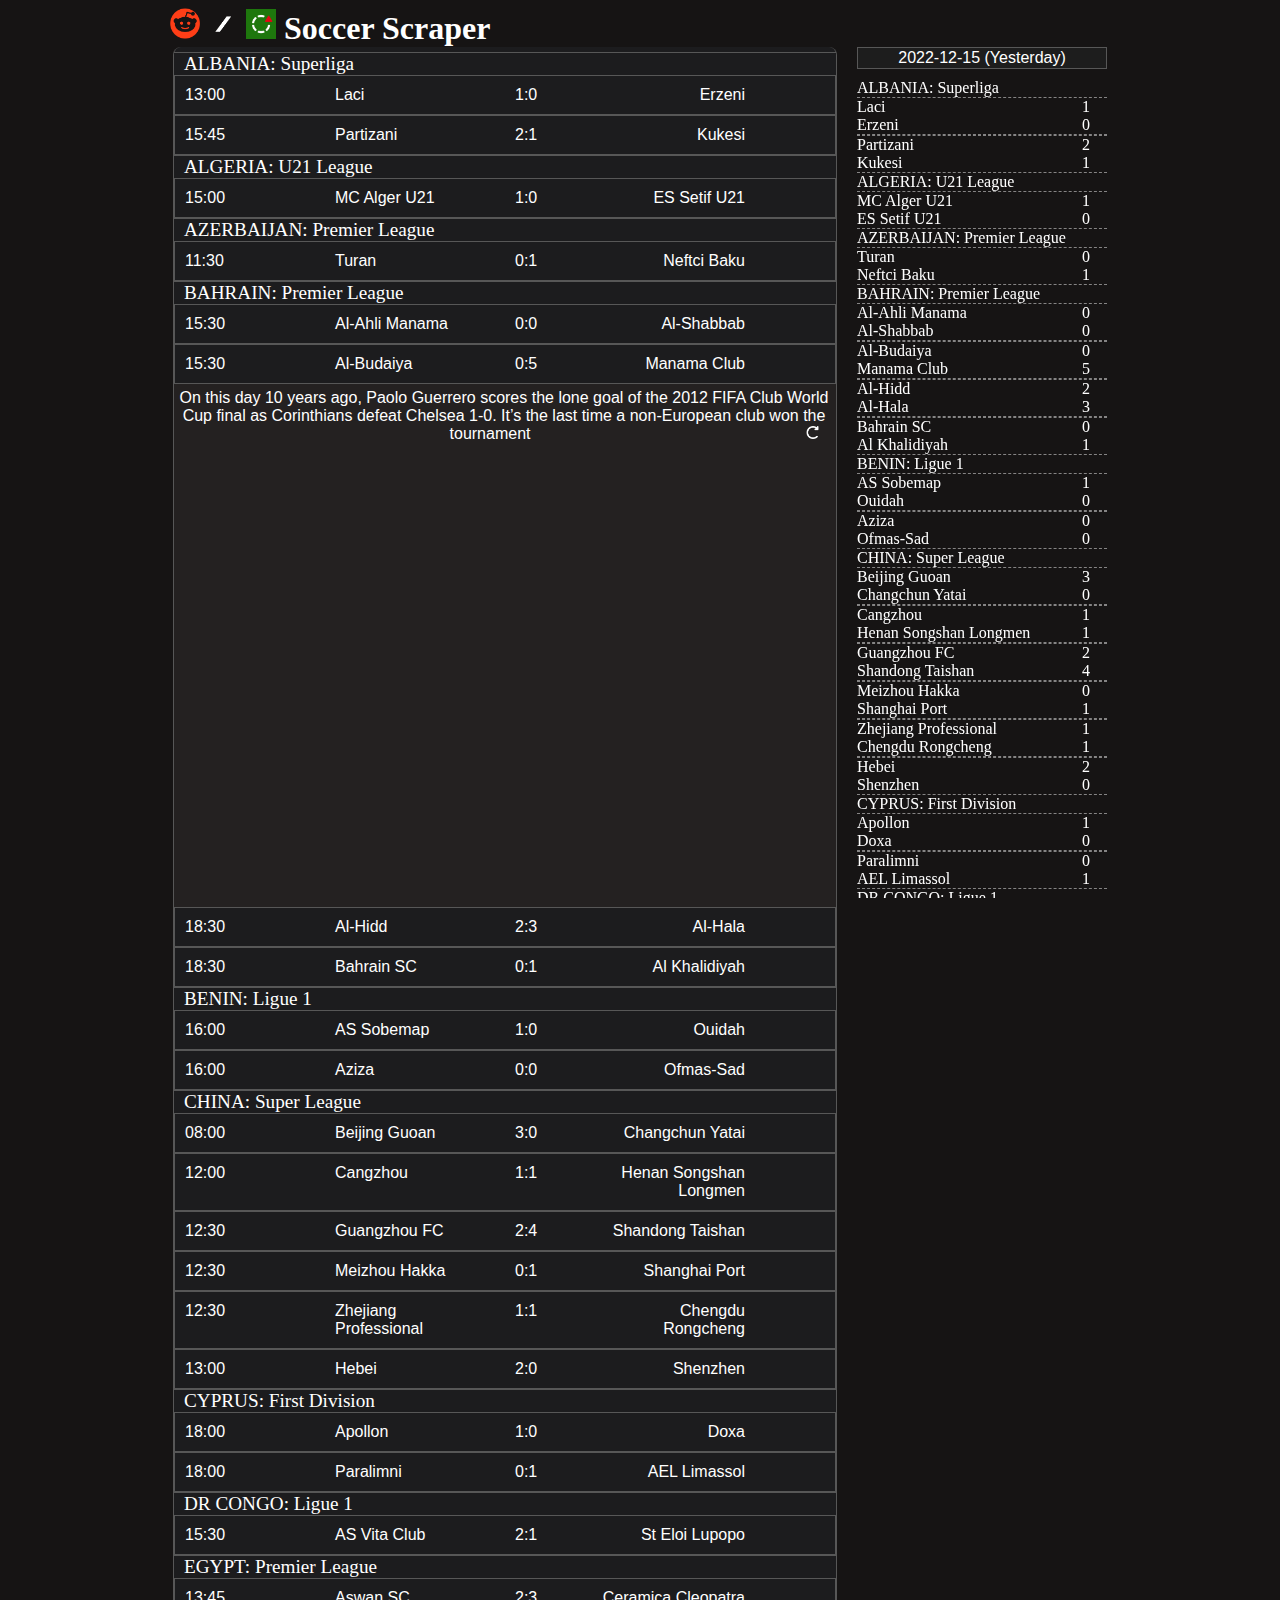
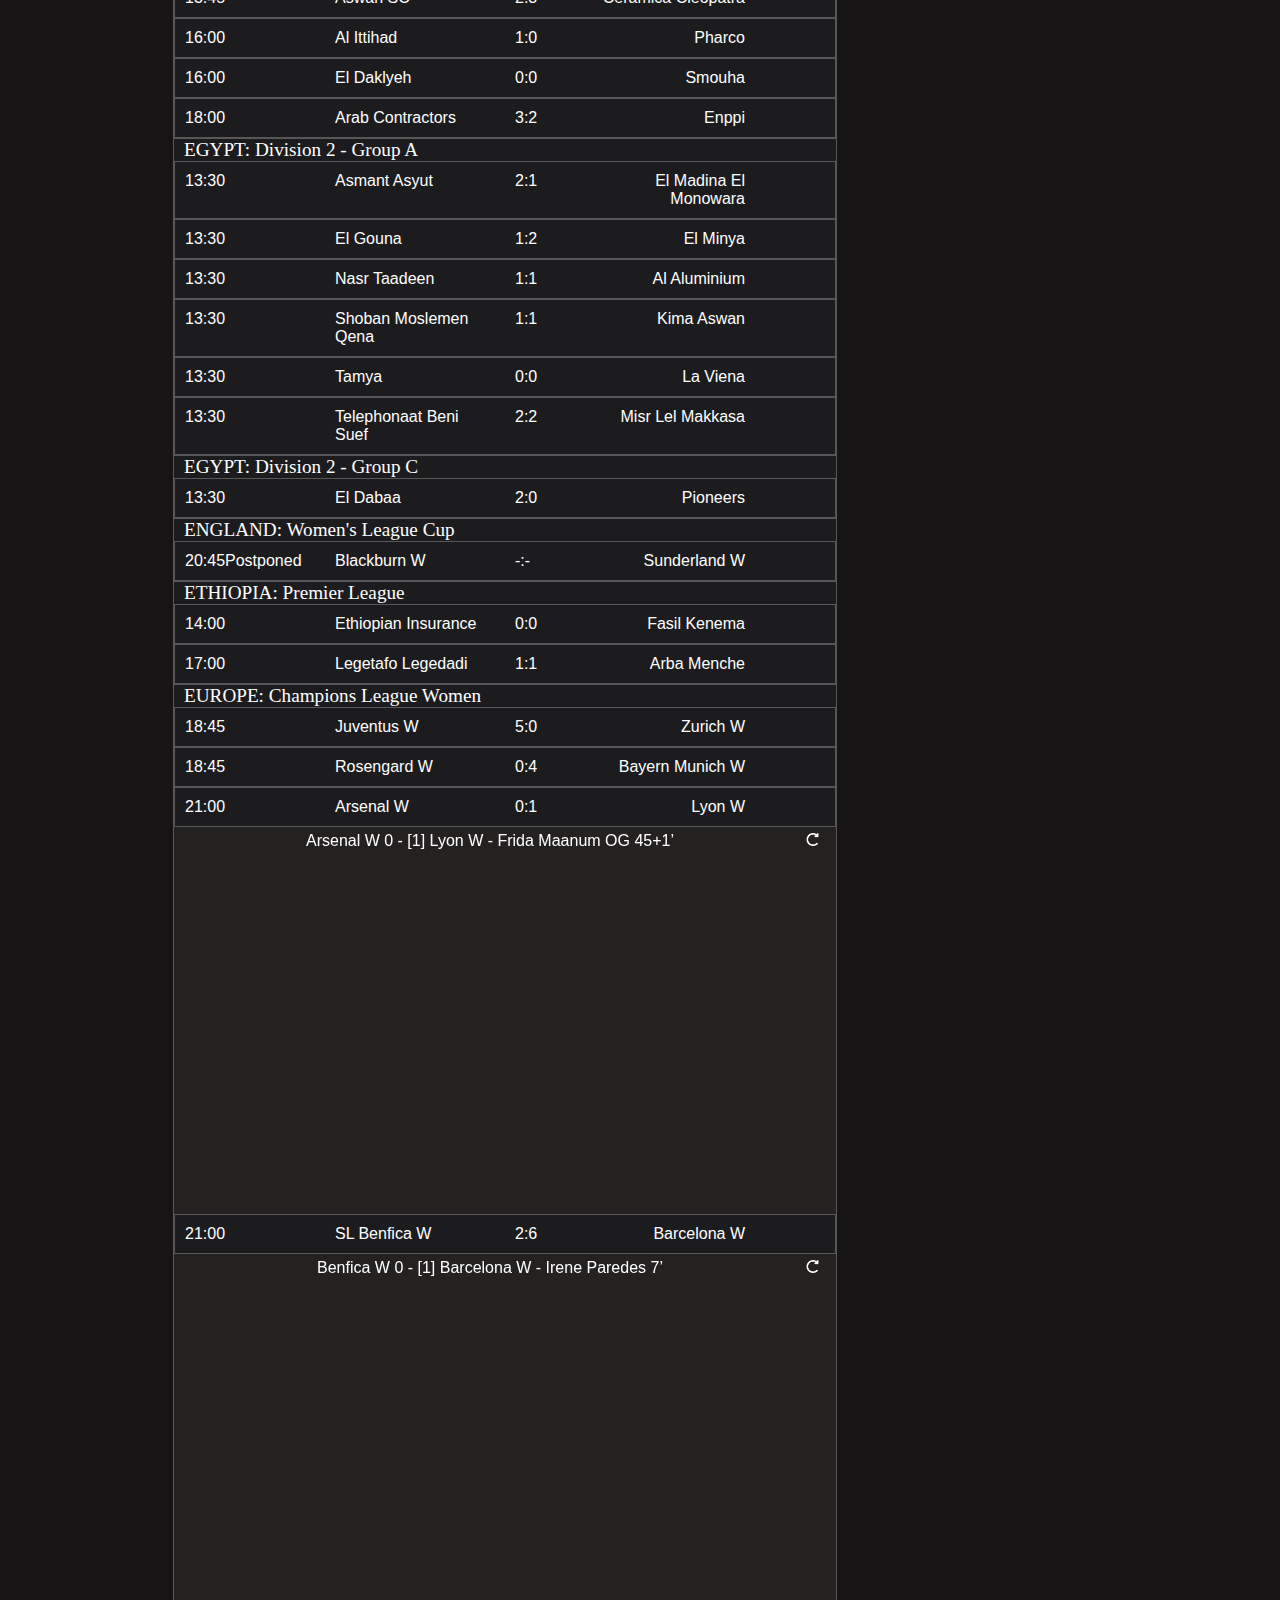
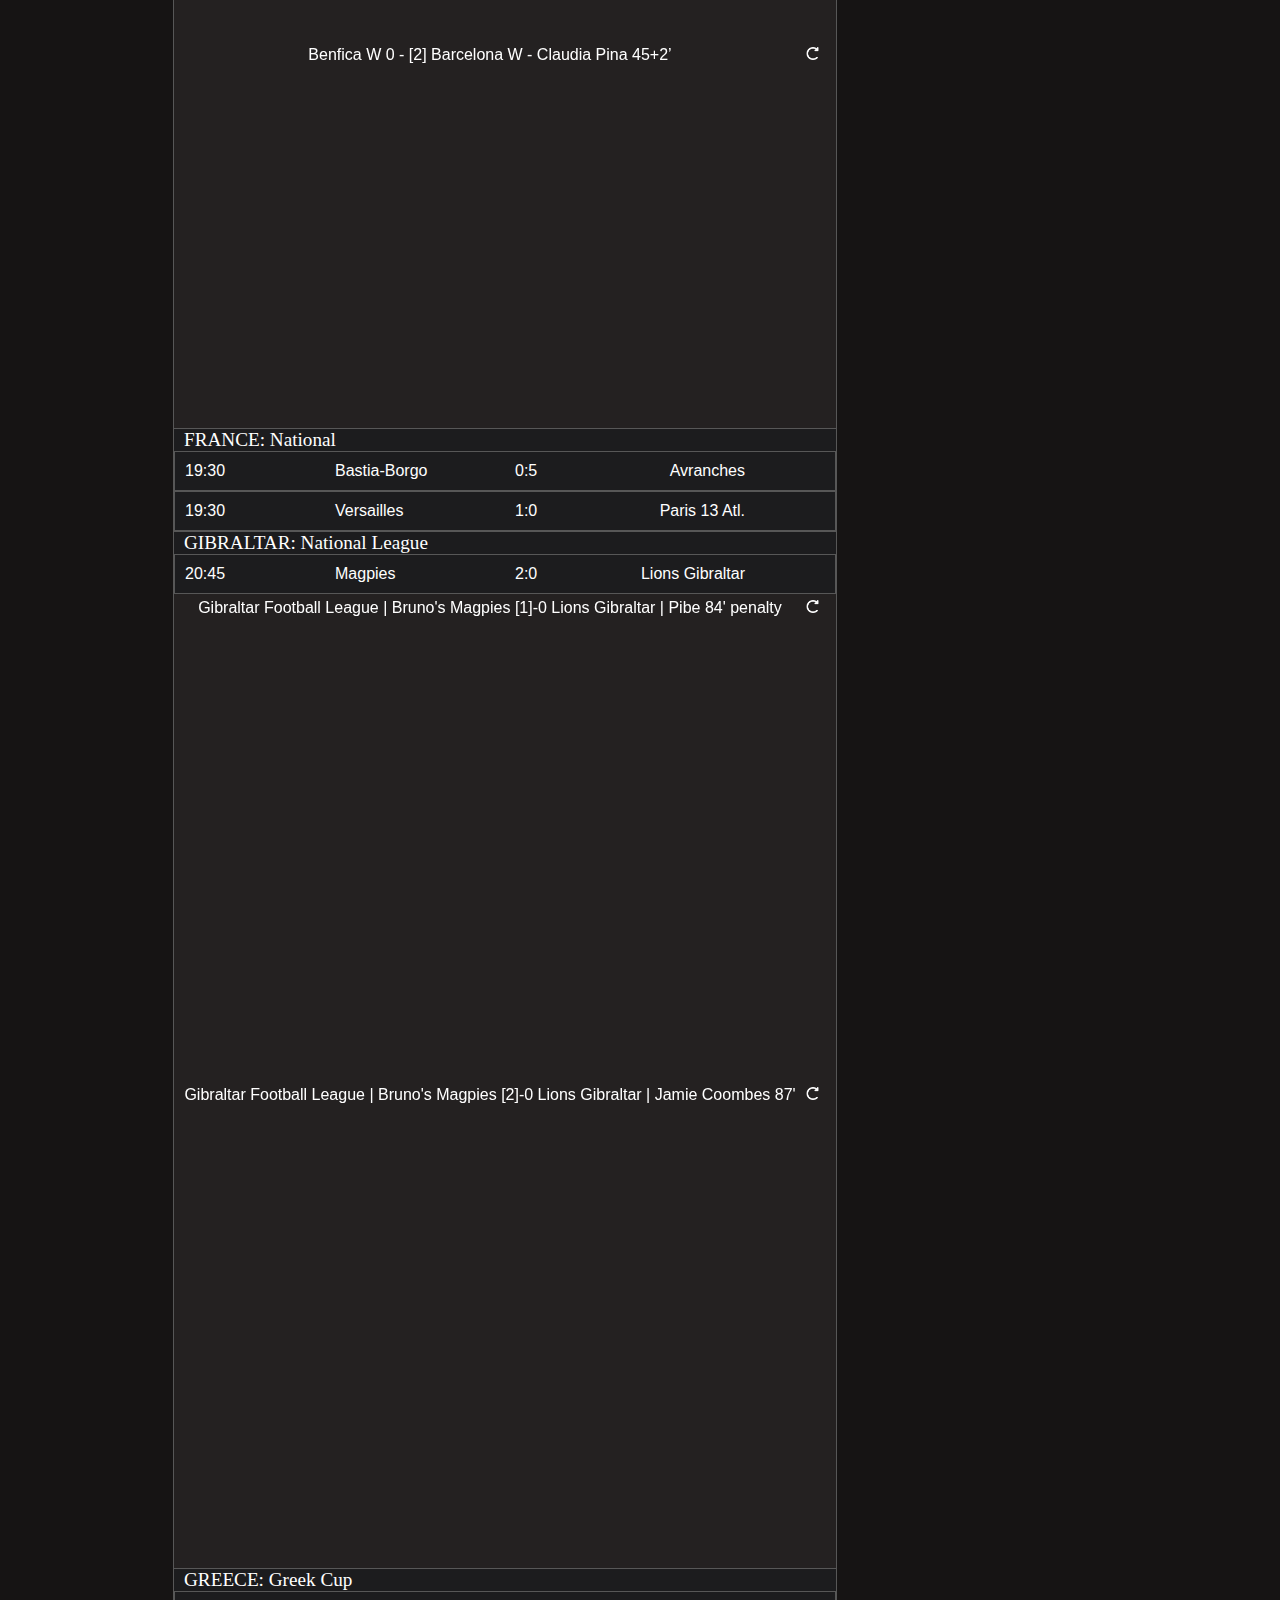
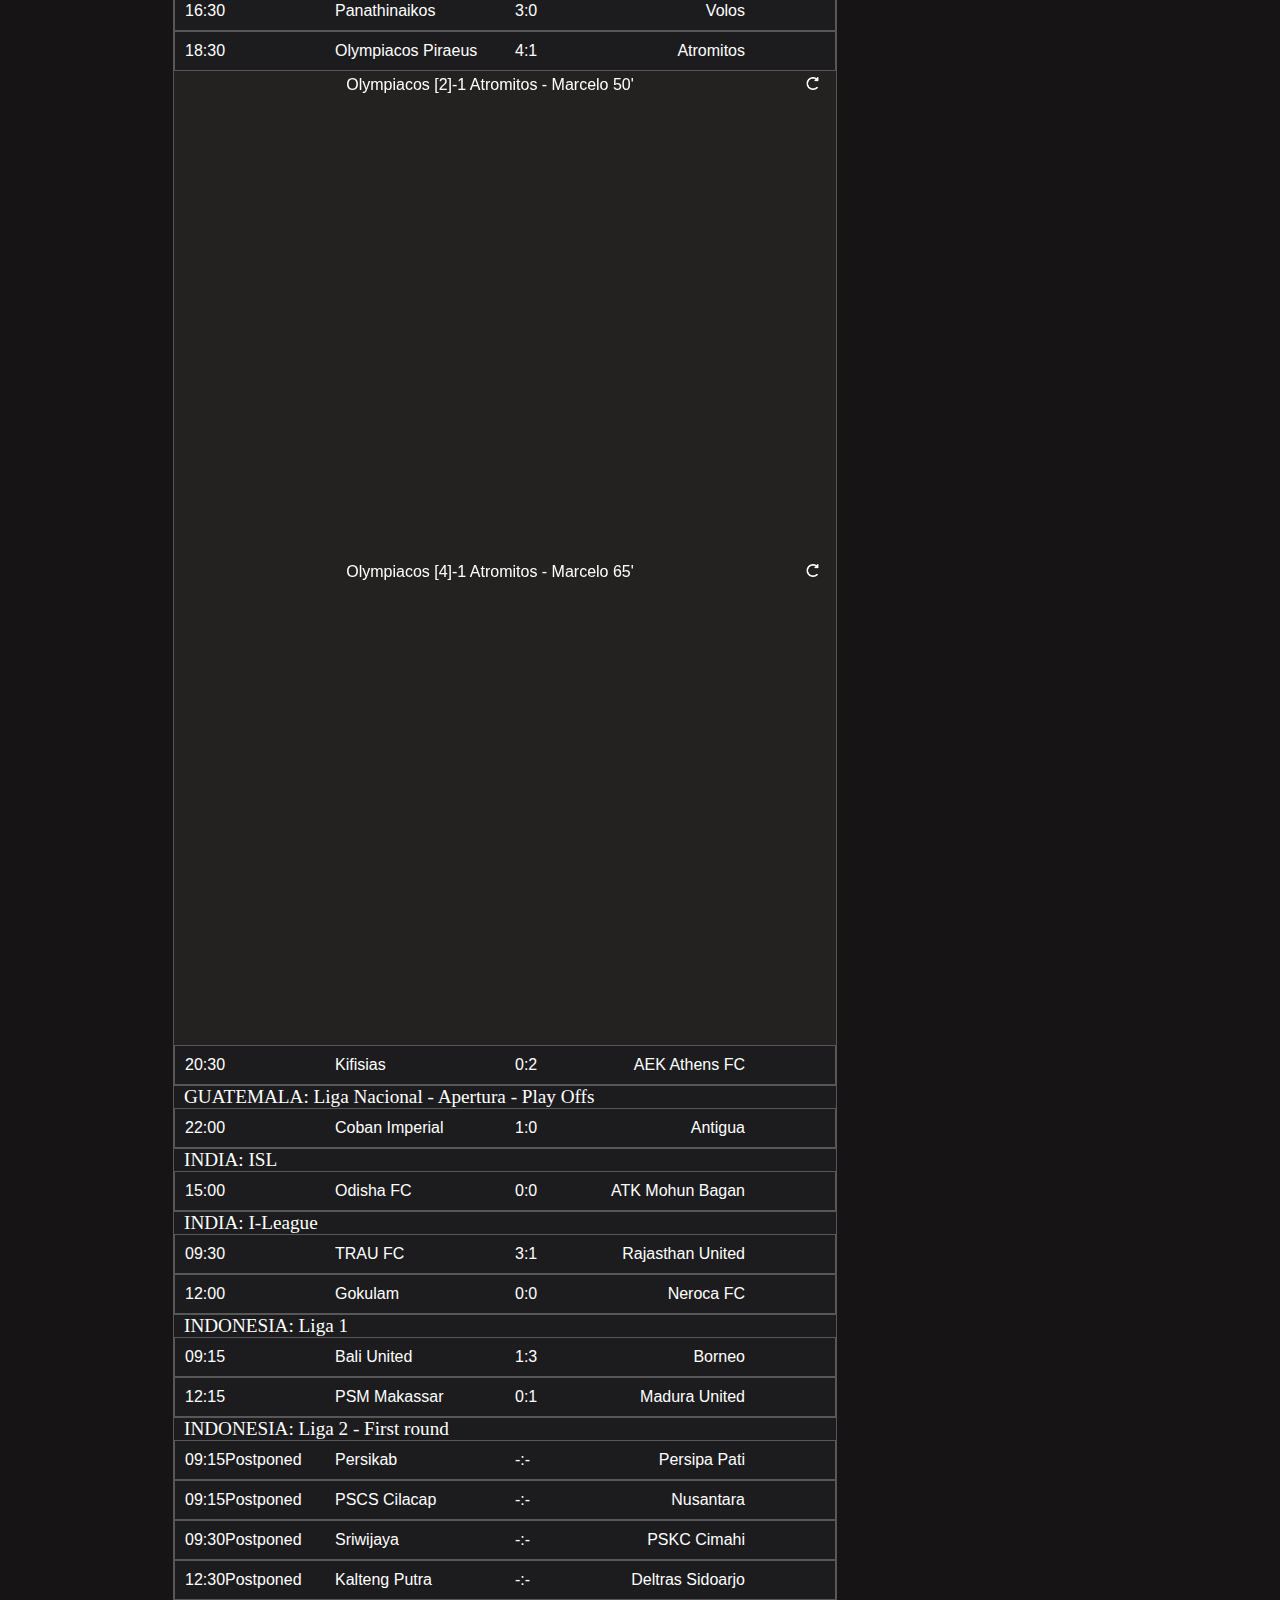
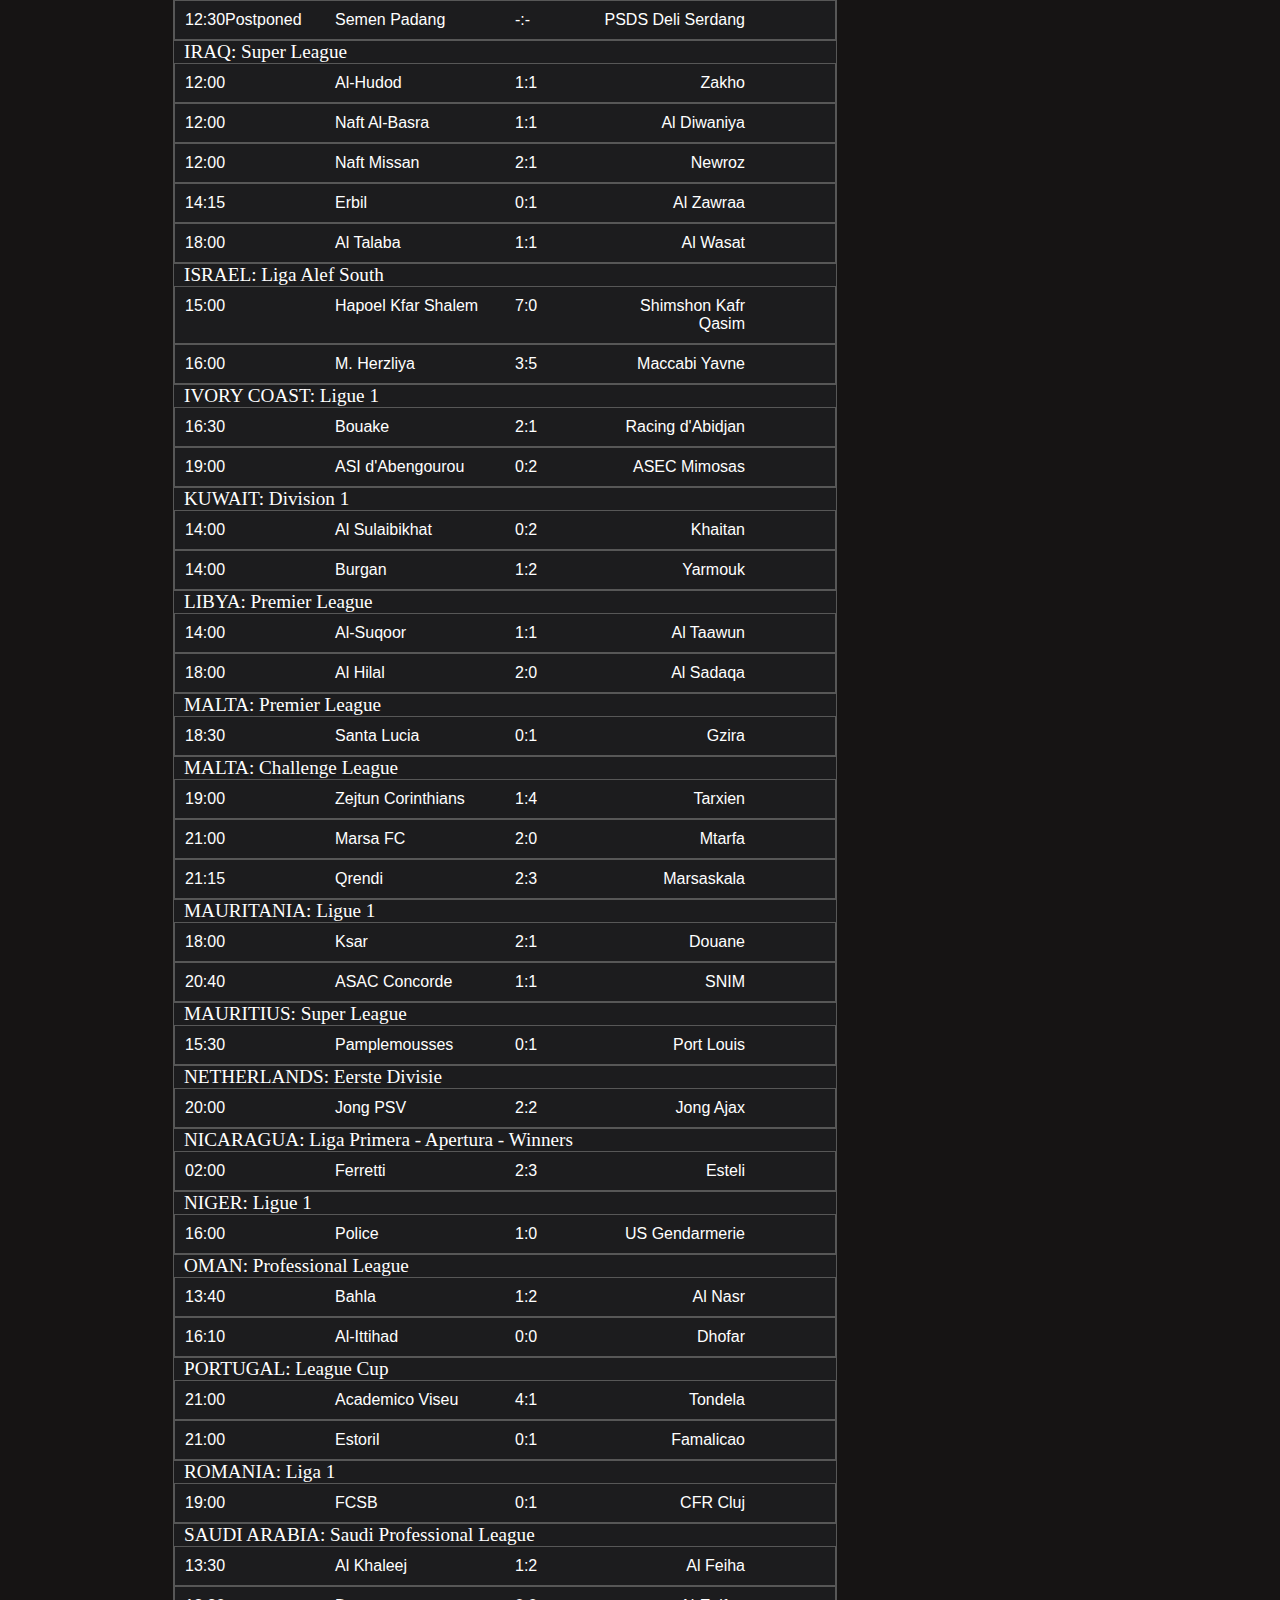
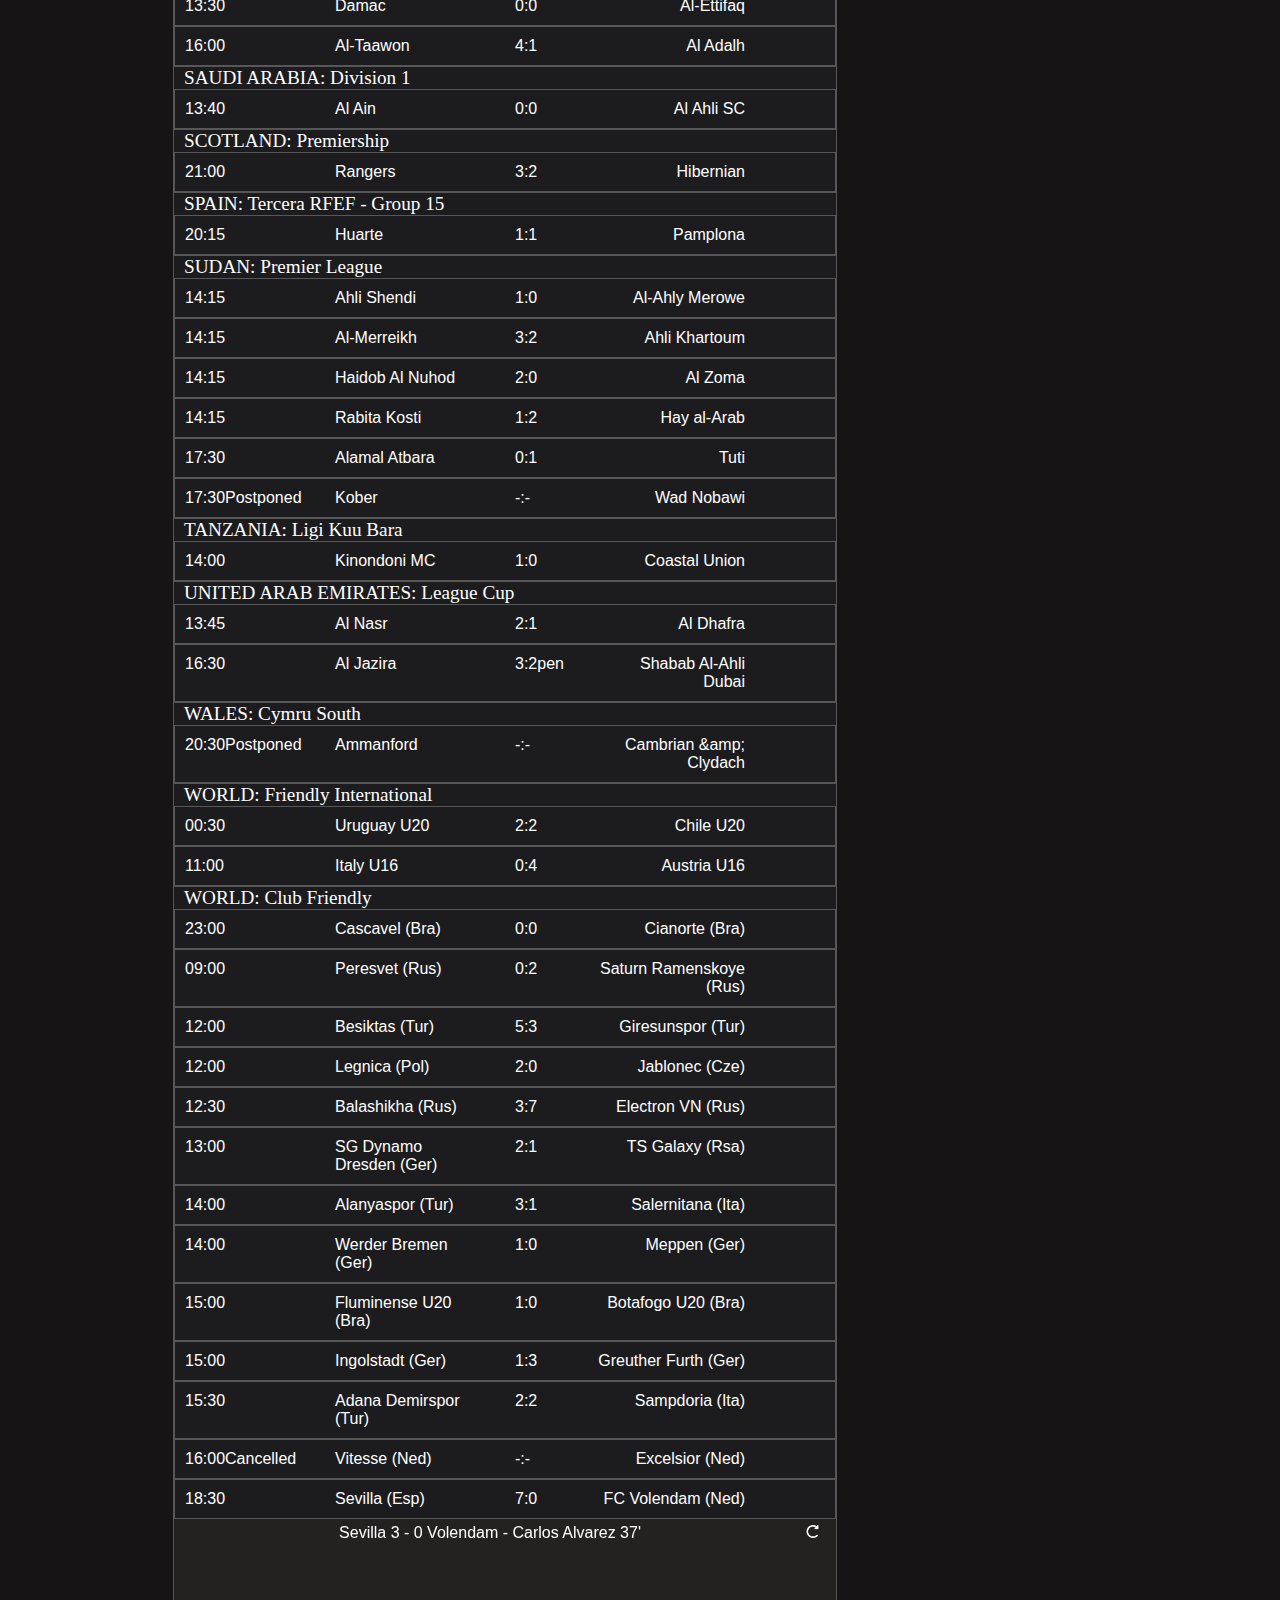
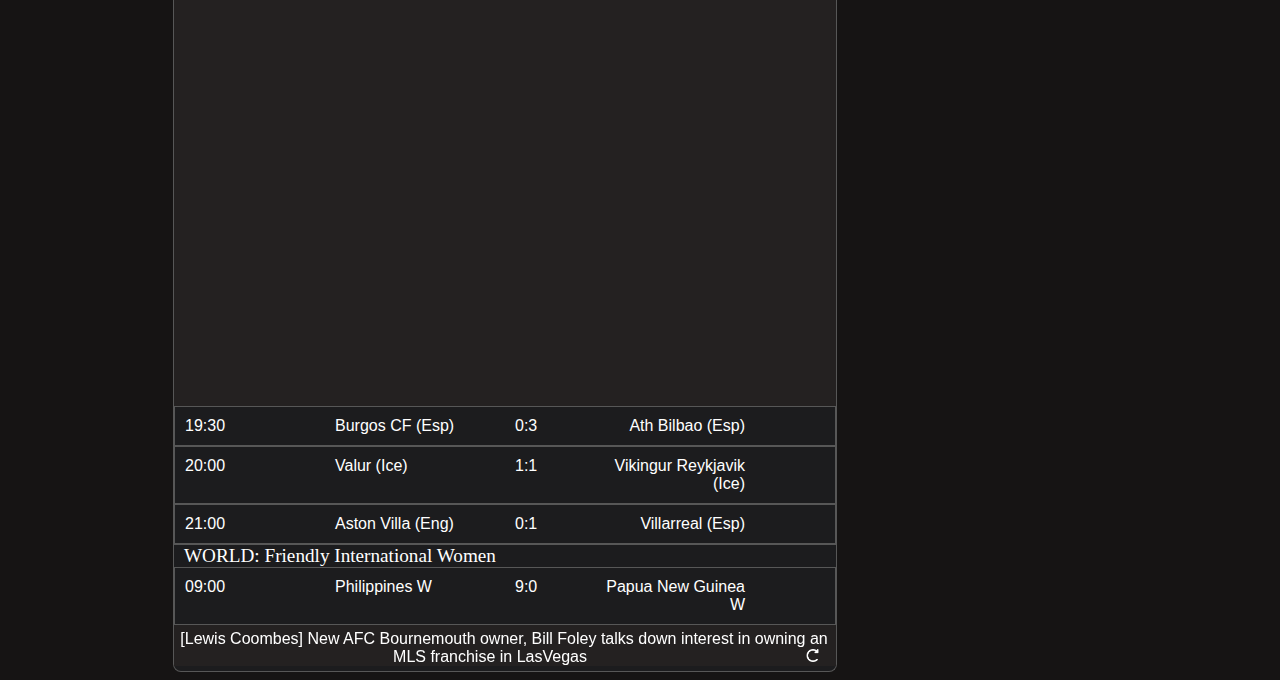
==== commit 9f6c916f: "another wc update" ====
--- a/-1.html
+++ b/-1.html
@@ -36,121 +36,402 @@
         <!-- </div> -->
           
           
-        <div id="/match/rTmgndF6/" style="height: auto;">
-            <a class="link_class" href="https://www.flashscore.com/match/rTmgndF6/" target="_blank" >
-              <div class = "another_box_wrapper"> 
-                <div class="box">
-                    <div class="time">
-                      16:30
-                    </div>
-                  
-                    <div class="home_team"> Vllaznia </div>
+        <div id="/match/Gtn1pzpJ/" style="height: auto;">
+            <a class="link_class" href="https://www.flashscore.com/match/Gtn1pzpJ/" target="_blank" >
+              <div class = "another_box_wrapper"> 
+                <div class="box">
+                    <div class="time">
+                      13:00
+                    </div>
+                  
+                    <div class="home_team"> Laci </div>
+                    <div class="score"> 1:0 </div>
+                    <div class="away_team">Erzeni </div>
+
+                  </div>
+              </div>
+            </a>
+             <div class="video_wrapper">
+                
+              </div>
+          </div>
+        
+          
+        <div id="/match/GYix9JMJ/" style="height: auto;">
+            <a class="link_class" href="https://www.flashscore.com/match/GYix9JMJ/" target="_blank" >
+              <div class = "another_box_wrapper"> 
+                <div class="box">
+                    <div class="time">
+                      15:45
+                    </div>
+                  
+                    <div class="home_team"> Partizani </div>
+                    <div class="score"> 2:1 </div>
+                    <div class="away_team">Kukesi </div>
+
+                  </div>
+              </div>
+            </a>
+             <div class="video_wrapper">
+                
+              </div>
+          </div>
+        
+        </div>
+      
+        <div id ="algeria/u21-league">
+            <a class="link_class" href = "https://www.flashscore.com/football/algeria/u21-league" target="_blank" >
+              <div class="league" id ="algeria/u21-league" >
+                ALGERIA: U21 League
+              </div>
+            </a>
+        <!-- </div> -->
+          
+          
+        <div id="/match/x4hPYFf2/" style="height: auto;">
+            <a class="link_class" href="https://www.flashscore.com/match/x4hPYFf2/" target="_blank" >
+              <div class = "another_box_wrapper"> 
+                <div class="box">
+                    <div class="time">
+                      15:00
+                    </div>
+                  
+                    <div class="home_team"> MC Alger U21 </div>
+                    <div class="score"> 1:0 </div>
+                    <div class="away_team">ES Setif U21 </div>
+
+                  </div>
+              </div>
+            </a>
+             <div class="video_wrapper">
+                
+              </div>
+          </div>
+        
+        </div>
+      
+        <div id ="azerbaijan/premier-league">
+            <a class="link_class" href = "https://www.flashscore.com/football/azerbaijan/premier-league" target="_blank" >
+              <div class="league" id ="azerbaijan/premier-league" >
+                AZERBAIJAN: Premier League
+              </div>
+            </a>
+        <!-- </div> -->
+          
+          
+        <div id="/match/8A1bqop1/" style="height: auto;">
+            <a class="link_class" href="https://www.flashscore.com/match/8A1bqop1/" target="_blank" >
+              <div class = "another_box_wrapper"> 
+                <div class="box">
+                    <div class="time">
+                      11:30
+                    </div>
+                  
+                    <div class="home_team"> Turan </div>
                     <div class="score"> 0:1 </div>
-                    <div class="away_team">Egnatia </div>
-
-                  </div>
-              </div>
-            </a>
-             <div class="video_wrapper">
-                
-              </div>
-          </div>
-        
-          
-        <div id="/match/n1fplIpf/" style="height: auto;">
-            <a class="link_class" href="https://www.flashscore.com/match/n1fplIpf/" target="_blank" >
-              <div class = "another_box_wrapper"> 
-                <div class="box">
-                    <div class="time">
-                      19:00
-                    </div>
-                  
-                    <div class="home_team"> KF Tirana </div>
-                    <div class="score"> 4:0 </div>
-                    <div class="away_team">Kastrioti </div>
-
-                  </div>
-              </div>
-            </a>
-             <div class="video_wrapper">
-                
-              </div>
-          </div>
-        
-        </div>
-      
-        <div id ="albania/first-division">
-            <a class="link_class" href = "https://www.flashscore.com/football/albania/first-division" target="_blank" >
-              <div class="league" id ="albania/first-division" >
-                ALBANIA: First Division
-              </div>
-            </a>
-        <!-- </div> -->
-          
-          
-        <div id="/match/E38mFKkg/" style="height: auto;">
-            <a class="link_class" href="https://www.flashscore.com/match/E38mFKkg/" target="_blank" >
+                    <div class="away_team">Neftci Baku </div>
+
+                  </div>
+              </div>
+            </a>
+             <div class="video_wrapper">
+                
+              </div>
+          </div>
+        
+        </div>
+      
+        <div id ="bahrain/premier-league">
+            <a class="link_class" href = "https://www.flashscore.com/football/bahrain/premier-league" target="_blank" >
+              <div class="league" id ="bahrain/premier-league" >
+                BAHRAIN: Premier League
+              </div>
+            </a>
+        <!-- </div> -->
+          
+          
+        <div id="/match/2i1ktBOK/" style="height: auto;">
+            <a class="link_class" href="https://www.flashscore.com/match/2i1ktBOK/" target="_blank" >
+              <div class = "another_box_wrapper"> 
+                <div class="box">
+                    <div class="time">
+                      15:30
+                    </div>
+                  
+                    <div class="home_team"> Al-Ahli Manama </div>
+                    <div class="score"> 0:0 </div>
+                    <div class="away_team">Al-Shabbab </div>
+
+                  </div>
+              </div>
+            </a>
+             <div class="video_wrapper">
+                
+              </div>
+          </div>
+        
+          
+        <div id="/match/hMJbJmH7/" style="height: auto;">
+            <a class="link_class" href="https://www.flashscore.com/match/hMJbJmH7/" target="_blank" >
+              <div class = "another_box_wrapper"> 
+                <div class="box">
+                    <div class="time">
+                      15:30
+                    </div>
+                  
+                    <div class="home_team"> Al-Budaiya </div>
+                    <div class="score"> 0:5 </div>
+                    <div class="away_team">Manama Club </div>
+
+                  </div>
+              </div>
+            </a>
+             <div class="video_wrapper">
+                
+                <div class = "url">
+                  <a href="https://www.reddit.com/r/soccer/comments/zndeyp/on_this_day_10_years_ago_paolo_guerrero_scores/" target="_blank"  >On this day 10 years ago, Paolo Guerrero scores the lone goal of the 2012 FIFA Club World Cup final as Corinthians defeat Chelsea 1-0. It’s the last time a non-European club won the tournament</a> 
+                 <a href="javascript: reload('https://www.reddit.com/r/soccer/comments/zndeyp/on_this_day_10_years_ago_paolo_guerrero_scores/')" style = "float:right; margin-right: 15px;"> 
+                   <img src= "/static/refresh-icon.png" width="13px"/>
+                  </a>
+               <div id="https://www.reddit.com/r/soccer/comments/zndeyp/on_this_day_10_years_ago_paolo_guerrero_scores/">
+                
+                  
+                      <div width=640px>
+                        <iframe src="https://www.redditmedia.com/r/soccer/comments/zndeyp/on_this_day_10_years_ago_paolo_guerrero_scores/?ref_source=embed&amp;amp;ref=share&amp;amp;embed=true&amp;amp;theme=dark" allowfullscreen sandbox="allow-scripts allow-same-origin allow-popups" style="border: none;width:640px;height:460px" scrolling="no">
+                      Your browser does not support the video tag.
+                      </iframe>
+                      </div>
+                    
+
+                
+
+                </div>
+                </div>
+                
+              </div>
+          </div>
+        
+          
+        <div id="/match/EVKfKT11/" style="height: auto;">
+            <a class="link_class" href="https://www.flashscore.com/match/EVKfKT11/" target="_blank" >
+              <div class = "another_box_wrapper"> 
+                <div class="box">
+                    <div class="time">
+                      18:30
+                    </div>
+                  
+                    <div class="home_team"> Al-Hidd </div>
+                    <div class="score"> 2:3 </div>
+                    <div class="away_team">Al-Hala </div>
+
+                  </div>
+              </div>
+            </a>
+             <div class="video_wrapper">
+                
+              </div>
+          </div>
+        
+          
+        <div id="/match/8U1osi9E/" style="height: auto;">
+            <a class="link_class" href="https://www.flashscore.com/match/8U1osi9E/" target="_blank" >
+              <div class = "another_box_wrapper"> 
+                <div class="box">
+                    <div class="time">
+                      18:30
+                    </div>
+                  
+                    <div class="home_team"> Bahrain SC </div>
+                    <div class="score"> 0:1 </div>
+                    <div class="away_team">Al Khalidiyah </div>
+
+                  </div>
+              </div>
+            </a>
+             <div class="video_wrapper">
+                
+              </div>
+          </div>
+        
+        </div>
+      
+        <div id ="benin/ligue-1">
+            <a class="link_class" href = "https://www.flashscore.com/football/benin/ligue-1" target="_blank" >
+              <div class="league" id ="benin/ligue-1" >
+                BENIN: Ligue 1
+              </div>
+            </a>
+        <!-- </div> -->
+          
+          
+        <div id="/match/IJs8CrZQ/" style="height: auto;">
+            <a class="link_class" href="https://www.flashscore.com/match/IJs8CrZQ/" target="_blank" >
+              <div class = "another_box_wrapper"> 
+                <div class="box">
+                    <div class="time">
+                      16:00
+                    </div>
+                  
+                    <div class="home_team"> AS Sobemap </div>
+                    <div class="score"> 1:0 </div>
+                    <div class="away_team">Ouidah </div>
+
+                  </div>
+              </div>
+            </a>
+             <div class="video_wrapper">
+                
+              </div>
+          </div>
+        
+          
+        <div id="/match/UJnyDZ6l/" style="height: auto;">
+            <a class="link_class" href="https://www.flashscore.com/match/UJnyDZ6l/" target="_blank" >
+              <div class = "another_box_wrapper"> 
+                <div class="box">
+                    <div class="time">
+                      16:00
+                    </div>
+                  
+                    <div class="home_team"> Aziza </div>
+                    <div class="score"> 0:0 </div>
+                    <div class="away_team">Ofmas-Sad </div>
+
+                  </div>
+              </div>
+            </a>
+             <div class="video_wrapper">
+                
+              </div>
+          </div>
+        
+        </div>
+      
+        <div id ="china/super-league">
+            <a class="link_class" href = "https://www.flashscore.com/football/china/super-league" target="_blank" >
+              <div class="league" id ="china/super-league" >
+                CHINA: Super League
+              </div>
+            </a>
+        <!-- </div> -->
+          
+          
+        <div id="/match/WYgc02Jo/" style="height: auto;">
+            <a class="link_class" href="https://www.flashscore.com/match/WYgc02Jo/" target="_blank" >
+              <div class = "another_box_wrapper"> 
+                <div class="box">
+                    <div class="time">
+                      08:00
+                    </div>
+                  
+                    <div class="home_team"> Beijing Guoan </div>
+                    <div class="score"> 3:0 </div>
+                    <div class="away_team">Changchun Yatai </div>
+
+                  </div>
+              </div>
+            </a>
+             <div class="video_wrapper">
+                
+              </div>
+          </div>
+        
+          
+        <div id="/match/r9c1aMYi/" style="height: auto;">
+            <a class="link_class" href="https://www.flashscore.com/match/r9c1aMYi/" target="_blank" >
+              <div class = "another_box_wrapper"> 
+                <div class="box">
+                    <div class="time">
+                      12:00
+                    </div>
+                  
+                    <div class="home_team"> Cangzhou </div>
+                    <div class="score"> 1:1 </div>
+                    <div class="away_team">Henan Songshan Longmen </div>
+
+                  </div>
+              </div>
+            </a>
+             <div class="video_wrapper">
+                
+              </div>
+          </div>
+        
+          
+        <div id="/match/xWd5btlb/" style="height: auto;">
+            <a class="link_class" href="https://www.flashscore.com/match/xWd5btlb/" target="_blank" >
               <div class = "another_box_wrapper"> 
                 <div class="box">
                     <div class="time">
                       12:30
                     </div>
                   
-                    <div class="home_team"> Tomori Berat </div>
+                    <div class="home_team"> Guangzhou FC </div>
+                    <div class="score"> 2:4 </div>
+                    <div class="away_team">Shandong Taishan </div>
+
+                  </div>
+              </div>
+            </a>
+             <div class="video_wrapper">
+                
+              </div>
+          </div>
+        
+          
+        <div id="/match/YcjEdKIA/" style="height: auto;">
+            <a class="link_class" href="https://www.flashscore.com/match/YcjEdKIA/" target="_blank" >
+              <div class = "another_box_wrapper"> 
+                <div class="box">
+                    <div class="time">
+                      12:30
+                    </div>
+                  
+                    <div class="home_team"> Meizhou Hakka </div>
+                    <div class="score"> 0:1 </div>
+                    <div class="away_team">Shanghai Port </div>
+
+                  </div>
+              </div>
+            </a>
+             <div class="video_wrapper">
+                
+              </div>
+          </div>
+        
+          
+        <div id="/match/SKTntaYT/" style="height: auto;">
+            <a class="link_class" href="https://www.flashscore.com/match/SKTntaYT/" target="_blank" >
+              <div class = "another_box_wrapper"> 
+                <div class="box">
+                    <div class="time">
+                      12:30
+                    </div>
+                  
+                    <div class="home_team"> Zhejiang Professional </div>
+                    <div class="score"> 1:1 </div>
+                    <div class="away_team">Chengdu Rongcheng </div>
+
+                  </div>
+              </div>
+            </a>
+             <div class="video_wrapper">
+                
+              </div>
+          </div>
+        
+          
+        <div id="/match/ClkIevYG/" style="height: auto;">
+            <a class="link_class" href="https://www.flashscore.com/match/ClkIevYG/" target="_blank" >
+              <div class = "another_box_wrapper"> 
+                <div class="box">
+                    <div class="time">
+                      13:00
+                    </div>
+                  
+                    <div class="home_team"> Hebei </div>
                     <div class="score"> 2:0 </div>
-                    <div class="away_team">Flamurtari</div>
-
-                  </div>
-              </div>
-            </a>
-             <div class="video_wrapper">
-                
-              </div>
-          </div>
-        
-          
-        <div id="/match/8Q7iEv5a/" style="height: auto;">
-            <a class="link_class" href="https://www.flashscore.com/match/8Q7iEv5a/" target="_blank" >
-              <div class = "another_box_wrapper"> 
-                <div class="box">
-                    <div class="time">
-                      13:00
-                    </div>
-                  
-                    <div class="home_team"> Beselidhja Lezha </div>
-                    <div class="score"> 1:2 </div>
-                    <div class="away_team">Apolonia Fier </div>
-
-                  </div>
-              </div>
-            </a>
-             <div class="video_wrapper">
-                
-              </div>
-          </div>
-        
-        </div>
-      
-        <div id ="angola/girabola">
-            <a class="link_class" href = "https://www.flashscore.com/football/angola/girabola" target="_blank" >
-              <div class="league" id ="angola/girabola" >
-                ANGOLA: Girabola
-              </div>
-            </a>
-        <!-- </div> -->
-          
-          
-        <div id="/match/URpZ8Xm7/" style="height: auto;">
-            <a class="link_class" href="https://www.flashscore.com/match/URpZ8Xm7/" target="_blank" >
-              <div class = "another_box_wrapper"> 
-                <div class="box">
-                    <div class="time">
-                      15:30
-                    </div>
-                  
-                    <div class="home_team"> Primeiro de Agosto </div>
-                    <div class="score"> 1:1 </div>
-                    <div class="away_team">Academica </div>
+                    <div class="away_team">Shenzhen </div>
 
                   </div>
               </div>
@@ -171,17 +452,69 @@
         <!-- </div> -->
           
           
-        <div id="/match/fuDAcr2e/" style="height: auto;">
-            <a class="link_class" href="https://www.flashscore.com/match/fuDAcr2e/" target="_blank" >
+        <div id="/match/xx88IqvL/" style="height: auto;">
+            <a class="link_class" href="https://www.flashscore.com/match/xx88IqvL/" target="_blank" >
               <div class = "another_box_wrapper"> 
                 <div class="box">
                     <div class="time">
                       18:00
                     </div>
                   
-                    <div class="home_team"> Nea Salamis </div>
+                    <div class="home_team"> Apollon </div>
+                    <div class="score"> 1:0 </div>
+                    <div class="away_team">Doxa </div>
+
+                  </div>
+              </div>
+            </a>
+             <div class="video_wrapper">
+                
+              </div>
+          </div>
+        
+          
+        <div id="/match/8QoiALo1/" style="height: auto;">
+            <a class="link_class" href="https://www.flashscore.com/match/8QoiALo1/" target="_blank" >
+              <div class = "another_box_wrapper"> 
+                <div class="box">
+                    <div class="time">
+                      18:00
+                    </div>
+                  
+                    <div class="home_team"> Paralimni </div>
+                    <div class="score"> 0:1 </div>
+                    <div class="away_team">AEL Limassol </div>
+
+                  </div>
+              </div>
+            </a>
+             <div class="video_wrapper">
+                
+              </div>
+          </div>
+        
+        </div>
+      
+        <div id ="dr-congo/ligue-1">
+            <a class="link_class" href = "https://www.flashscore.com/football/dr-congo/ligue-1" target="_blank" >
+              <div class="league" id ="dr-congo/ligue-1" >
+                DR CONGO: Ligue 1
+              </div>
+            </a>
+        <!-- </div> -->
+          
+          
+        <div id="/match/UXwklSqm/" style="height: auto;">
+            <a class="link_class" href="https://www.flashscore.com/match/UXwklSqm/" target="_blank" >
+              <div class = "another_box_wrapper"> 
+                <div class="box">
+                    <div class="time">
+                      15:30
+                    </div>
+                  
+                    <div class="home_team"> AS Vita Club </div>
                     <div class="score"> 2:1 </div>
-                    <div class="away_team">Karmiotissa </div>
+                    <div class="away_team">St Eloi Lupopo </div>
 
                   </div>
               </div>
@@ -202,379 +535,278 @@
         <!-- </div> -->
           
           
-        <div id="/match/E11ylFqs/" style="height: auto;">
-            <a class="link_class" href="https://www.flashscore.com/match/E11ylFqs/" target="_blank" >
+        <div id="/match/nZBLDHVg/" style="height: auto;">
+            <a class="link_class" href="https://www.flashscore.com/match/nZBLDHVg/" target="_blank" >
               <div class = "another_box_wrapper"> 
                 <div class="box">
                     <div class="time">
                       13:45
                     </div>
                   
-                    <div class="home_team"> Ceramica Cleopatra </div>
+                    <div class="home_team"> Aswan SC </div>
+                    <div class="score"> 2:3 </div>
+                    <div class="away_team">Ceramica Cleopatra </div>
+
+                  </div>
+              </div>
+            </a>
+             <div class="video_wrapper">
+                
+              </div>
+          </div>
+        
+          
+        <div id="/match/faFTBe06/" style="height: auto;">
+            <a class="link_class" href="https://www.flashscore.com/match/faFTBe06/" target="_blank" >
+              <div class = "another_box_wrapper"> 
+                <div class="box">
+                    <div class="time">
+                      16:00
+                    </div>
+                  
+                    <div class="home_team"> Al Ittihad </div>
+                    <div class="score"> 1:0 </div>
+                    <div class="away_team">Pharco </div>
+
+                  </div>
+              </div>
+            </a>
+             <div class="video_wrapper">
+                
+              </div>
+          </div>
+        
+          
+        <div id="/match/tdBPCyo0/" style="height: auto;">
+            <a class="link_class" href="https://www.flashscore.com/match/tdBPCyo0/" target="_blank" >
+              <div class = "another_box_wrapper"> 
+                <div class="box">
+                    <div class="time">
+                      16:00
+                    </div>
+                  
+                    <div class="home_team"> El Daklyeh </div>
+                    <div class="score"> 0:0 </div>
+                    <div class="away_team">Smouha </div>
+
+                  </div>
+              </div>
+            </a>
+             <div class="video_wrapper">
+                
+              </div>
+          </div>
+        
+          
+        <div id="/match/xO4YAFFC/" style="height: auto;">
+            <a class="link_class" href="https://www.flashscore.com/match/xO4YAFFC/" target="_blank" >
+              <div class = "another_box_wrapper"> 
+                <div class="box">
+                    <div class="time">
+                      18:00
+                    </div>
+                  
+                    <div class="home_team"> Arab Contractors </div>
+                    <div class="score"> 3:2 </div>
+                    <div class="away_team">Enppi </div>
+
+                  </div>
+              </div>
+            </a>
+             <div class="video_wrapper">
+                
+              </div>
+          </div>
+        
+        </div>
+      
+        <div id ="egypt/division-2-group-a">
+            <a class="link_class" href = "https://www.flashscore.com/football/egypt/division-2-group-a" target="_blank" >
+              <div class="league" id ="egypt/division-2-group-a" >
+                EGYPT: Division 2 - Group A
+              </div>
+            </a>
+        <!-- </div> -->
+          
+          
+        <div id="/match/6owbl4QP/" style="height: auto;">
+            <a class="link_class" href="https://www.flashscore.com/match/6owbl4QP/" target="_blank" >
+              <div class = "another_box_wrapper"> 
+                <div class="box">
+                    <div class="time">
+                      13:30
+                    </div>
+                  
+                    <div class="home_team"> Asmant Asyut </div>
                     <div class="score"> 2:1 </div>
-                    <div class="away_team">Haras El Hodood </div>
-
-                  </div>
-              </div>
-            </a>
-             <div class="video_wrapper">
-                
-              </div>
-          </div>
-        
-          
-        <div id="/match/UeKBXga0/" style="height: auto;">
-            <a class="link_class" href="https://www.flashscore.com/match/UeKBXga0/" target="_blank" >
-              <div class = "another_box_wrapper"> 
-                <div class="box">
-                    <div class="time">
-                      16:00
-                    </div>
-                  
-                    <div class="home_team"> El Ismaily </div>
+                    <div class="away_team">El Madina El Monowara </div>
+
+                  </div>
+              </div>
+            </a>
+             <div class="video_wrapper">
+                
+              </div>
+          </div>
+        
+          
+        <div id="/match/KhJYs23g/" style="height: auto;">
+            <a class="link_class" href="https://www.flashscore.com/match/KhJYs23g/" target="_blank" >
+              <div class = "another_box_wrapper"> 
+                <div class="box">
+                    <div class="time">
+                      13:30
+                    </div>
+                  
+                    <div class="home_team"> El Gouna </div>
+                    <div class="score"> 1:2 </div>
+                    <div class="away_team">El Minya </div>
+
+                  </div>
+              </div>
+            </a>
+             <div class="video_wrapper">
+                
+              </div>
+          </div>
+        
+          
+        <div id="/match/Qk0BQ0YI/" style="height: auto;">
+            <a class="link_class" href="https://www.flashscore.com/match/Qk0BQ0YI/" target="_blank" >
+              <div class = "another_box_wrapper"> 
+                <div class="box">
+                    <div class="time">
+                      13:30
+                    </div>
+                  
+                    <div class="home_team"> Nasr Taadeen </div>
+                    <div class="score"> 1:1 </div>
+                    <div class="away_team">Al Aluminium </div>
+
+                  </div>
+              </div>
+            </a>
+             <div class="video_wrapper">
+                
+              </div>
+          </div>
+        
+          
+        <div id="/match/EFd7RtJC/" style="height: auto;">
+            <a class="link_class" href="https://www.flashscore.com/match/EFd7RtJC/" target="_blank" >
+              <div class = "another_box_wrapper"> 
+                <div class="box">
+                    <div class="time">
+                      13:30
+                    </div>
+                  
+                    <div class="home_team"> Shoban Moslemen Qena </div>
+                    <div class="score"> 1:1 </div>
+                    <div class="away_team">Kima Aswan </div>
+
+                  </div>
+              </div>
+            </a>
+             <div class="video_wrapper">
+                
+              </div>
+          </div>
+        
+          
+        <div id="/match/xUTTrrlm/" style="height: auto;">
+            <a class="link_class" href="https://www.flashscore.com/match/xUTTrrlm/" target="_blank" >
+              <div class = "another_box_wrapper"> 
+                <div class="box">
+                    <div class="time">
+                      13:30
+                    </div>
+                  
+                    <div class="home_team"> Tamya </div>
                     <div class="score"> 0:0 </div>
-                    <div class="away_team">Future FC </div>
-
-                  </div>
-              </div>
-            </a>
-             <div class="video_wrapper">
-                
-              </div>
-          </div>
-        
-          
-        <div id="/match/hh0umZbm/" style="height: auto;">
-            <a class="link_class" href="https://www.flashscore.com/match/hh0umZbm/" target="_blank" >
-              <div class = "another_box_wrapper"> 
-                <div class="box">
-                    <div class="time">
-                      18:00
-                    </div>
-                  
-                    <div class="home_team"> Al Ahly </div>
-                    <div class="score"> 3:0 </div>
-                    <div class="away_team">Al Ittihad </div>
-
-                  </div>
-              </div>
-            </a>
-             <div class="video_wrapper">
-                
-              </div>
-          </div>
-        
-        </div>
-      
-        <div id ="england/championship">
-            <a class="link_class" href = "https://www.flashscore.com/football/england/championship" target="_blank" >
-              <div class="league" id ="england/championship" >
-                ENGLAND: Championship
-              </div>
-            </a>
-        <!-- </div> -->
-          
-          
-        <div id="/match/pStqJpRb/" style="height: auto;">
-            <a class="link_class" href="https://www.flashscore.com/match/pStqJpRb/" target="_blank" >
-              <div class = "another_box_wrapper"> 
-                <div class="box">
-                    <div class="time">
-                      21:00
-                    </div>
-                  
-                    <div class="home_team"> Sunderland </div>
-                    <div class="score"> 1:2 </div>
-                    <div class="away_team">West Brom </div>
-
-                  </div>
-              </div>
-            </a>
-             <div class="video_wrapper">
-                
-                <div class = "url">
-                  <a href="https://www.reddit.com/r/soccer/comments/zka9qa/sunderland_10_west_brom_amad_diallo_penalty_19/" target="_blank"  >Sunderland 1-0 West Brom - Amad Diallo penalty 19&#39;</a> 
-                 <a href="javascript: reload('https://www.reddit.com/r/soccer/comments/zka9qa/sunderland_10_west_brom_amad_diallo_penalty_19/')" style = "float:right; margin-right: 15px;"> 
-                   <img src= "/static/refresh-icon.png" width="13px"/>
-                  </a>
-               <div id="https://www.reddit.com/r/soccer/comments/zka9qa/sunderland_10_west_brom_amad_diallo_penalty_19/">
-                
-                  
-                      <div width=640px>
-                        <iframe src="https://streamja.com/embed/Q2XdV" allowfullscreen sandbox="allow-scripts allow-same-origin allow-popups" style="border: none;width:640px;height:360px" scrolling="no">
-                        Your browser does not support the video tag.
-                        </iframe>
-                      </div>
-                
-
-                
-
-                </div>
-                </div>
-                
-                <div class = "url">
-                  <a href="https://www.reddit.com/r/soccer/comments/zkc31e/sunderland_11_west_brom_tom_rogic_70/" target="_blank"  >Sunderland 1-[1] West Brom - Tom Rogic 70&#39;</a> 
-                 <a href="javascript: reload('https://www.reddit.com/r/soccer/comments/zkc31e/sunderland_11_west_brom_tom_rogic_70/')" style = "float:right; margin-right: 15px;"> 
-                   <img src= "/static/refresh-icon.png" width="13px"/>
-                  </a>
-               <div id="https://www.reddit.com/r/soccer/comments/zkc31e/sunderland_11_west_brom_tom_rogic_70/">
-                
-                  
-                      <div width=640px>
-                        <iframe src="https://streamja.com/embed/eE20N" allowfullscreen sandbox="allow-scripts allow-same-origin allow-popups" style="border: none;width:640px;height:360px" scrolling="no">
-                        Your browser does not support the video tag.
-                        </iframe>
-                      </div>
-                
-
-                
-
-                </div>
-                </div>
-                
-                <div class = "url">
-                  <a href="https://www.reddit.com/r/soccer/comments/zkcfha/sunderland_12_west_brom_daryl_dike_83/" target="_blank"  >Sunderland 1-[2] West Brom - Daryl Dike 83&#39;</a> 
-                 <a href="javascript: reload('https://www.reddit.com/r/soccer/comments/zkcfha/sunderland_12_west_brom_daryl_dike_83/')" style = "float:right; margin-right: 15px;"> 
-                   <img src= "/static/refresh-icon.png" width="13px"/>
-                  </a>
-               <div id="https://www.reddit.com/r/soccer/comments/zkcfha/sunderland_12_west_brom_daryl_dike_83/">
-                
-                  
-                      <div width=640px>
-                        <iframe src="https://streamja.com/embed/OG9E6" allowfullscreen sandbox="allow-scripts allow-same-origin allow-popups" style="border: none;width:640px;height:360px" scrolling="no">
-                        Your browser does not support the video tag.
-                        </iframe>
-                      </div>
-                
-
-                
-
-                </div>
-                </div>
-                
-              </div>
-          </div>
-        
-        </div>
-      
-        <div id ="england/national-league-south">
-            <a class="link_class" href = "https://www.flashscore.com/football/england/national-league-south" target="_blank" >
-              <div class="league" id ="england/national-league-south" >
-                ENGLAND: National League South
-              </div>
-            </a>
-        <!-- </div> -->
-          
-          
-        <div id="/match/8dOSBOy3/" style="height: auto;">
-            <a class="link_class" href="https://www.flashscore.com/match/8dOSBOy3/" target="_blank" >
+                    <div class="away_team">La Viena </div>
+
+                  </div>
+              </div>
+            </a>
+             <div class="video_wrapper">
+                
+              </div>
+          </div>
+        
+          
+        <div id="/match/SfvfkpBJ/" style="height: auto;">
+            <a class="link_class" href="https://www.flashscore.com/match/SfvfkpBJ/" target="_blank" >
+              <div class = "another_box_wrapper"> 
+                <div class="box">
+                    <div class="time">
+                      13:30
+                    </div>
+                  
+                    <div class="home_team"> Telephonaat Beni Suef </div>
+                    <div class="score"> 2:2 </div>
+                    <div class="away_team">Misr Lel Makkasa </div>
+
+                  </div>
+              </div>
+            </a>
+             <div class="video_wrapper">
+                
+              </div>
+          </div>
+        
+        </div>
+      
+        <div id ="egypt/division-2-group-c">
+            <a class="link_class" href = "https://www.flashscore.com/football/egypt/division-2-group-c" target="_blank" >
+              <div class="league" id ="egypt/division-2-group-c" >
+                EGYPT: Division 2 - Group C
+              </div>
+            </a>
+        <!-- </div> -->
+          
+          
+        <div id="/match/CxeHDCII/" style="height: auto;">
+            <a class="link_class" href="https://www.flashscore.com/match/CxeHDCII/" target="_blank" >
+              <div class = "another_box_wrapper"> 
+                <div class="box">
+                    <div class="time">
+                      13:30
+                    </div>
+                  
+                    <div class="home_team"> El Dabaa </div>
+                    <div class="score"> 2:0 </div>
+                    <div class="away_team">Pioneers </div>
+
+                  </div>
+              </div>
+            </a>
+             <div class="video_wrapper">
+                
+              </div>
+          </div>
+        
+        </div>
+      
+        <div id ="england/women&#39;s-league-cup">
+            <a class="link_class" href = "https://www.flashscore.com/football/england/women&#39;s-league-cup" target="_blank" >
+              <div class="league" id ="england/women&#39;s-league-cup" >
+                ENGLAND: Women&#39;s League Cup
+              </div>
+            </a>
+        <!-- </div> -->
+          
+          
+        <div id="/match/Q7XydJFf/" style="height: auto;">
+            <a class="link_class" href="https://www.flashscore.com/match/Q7XydJFf/" target="_blank" >
               <div class = "another_box_wrapper"> 
                 <div class="box">
                     <div class="time">
                       20:45Postponed
                     </div>
                   
-                    <div class="home_team"> Chelmsford </div>
+                    <div class="home_team"> Blackburn W </div>
                     <div class="score"> -:- </div>
-                    <div class="away_team">Slough </div>
-
-                  </div>
-              </div>
-            </a>
-             <div class="video_wrapper">
-                
-              </div>
-          </div>
-        
-        </div>
-      
-        <div id ="england/southern-league-central-division">
-            <a class="link_class" href = "https://www.flashscore.com/football/england/southern-league-central-division" target="_blank" >
-              <div class="league" id ="england/southern-league-central-division" >
-                ENGLAND: Southern League Central Division
-              </div>
-            </a>
-        <!-- </div> -->
-          
-          
-        <div id="/match/Ch9obcEn/" style="height: auto;">
-            <a class="link_class" href="https://www.flashscore.com/match/Ch9obcEn/" target="_blank" >
-              <div class = "another_box_wrapper"> 
-                <div class="box">
-                    <div class="time">
-                      20:45
-                    </div>
-                  
-                    <div class="home_team"> Redditch </div>
-                    <div class="score"> 3:1 </div>
-                    <div class="away_team">Needham Market </div>
-
-                  </div>
-              </div>
-            </a>
-             <div class="video_wrapper">
-                
-              </div>
-          </div>
-        
-        </div>
-      
-        <div id ="england/isthmian-league-premier-division">
-            <a class="link_class" href = "https://www.flashscore.com/football/england/isthmian-league-premier-division" target="_blank" >
-              <div class="league" id ="england/isthmian-league-premier-division" >
-                ENGLAND: Isthmian League Premier Division
-              </div>
-            </a>
-        <!-- </div> -->
-          
-          
-        <div id="/match/KjlFen8f/" style="height: auto;">
-            <a class="link_class" href="https://www.flashscore.com/match/KjlFen8f/" target="_blank" >
-              <div class = "another_box_wrapper"> 
-                <div class="box">
-                    <div class="time">
-                      20:45Postponed
-                    </div>
-                  
-                    <div class="home_team"> Carshalton </div>
-                    <div class="score"> -:- </div>
-                    <div class="away_team">Lewes </div>
-
-                  </div>
-              </div>
-            </a>
-             <div class="video_wrapper">
-                
-              </div>
-          </div>
-        
-        </div>
-      
-        <div id ="england/premier-league-cup">
-            <a class="link_class" href = "https://www.flashscore.com/football/england/premier-league-cup" target="_blank" >
-              <div class="league" id ="england/premier-league-cup" >
-                ENGLAND: Premier League Cup
-              </div>
-            </a>
-        <!-- </div> -->
-          
-          
-        <div id="/match/EP1MNbBM/" style="height: auto;">
-            <a class="link_class" href="https://www.flashscore.com/match/EP1MNbBM/" target="_blank" >
-              <div class = "another_box_wrapper"> 
-                <div class="box">
-                    <div class="time">
-                      14:00Postponed
-                    </div>
-                  
-                    <div class="home_team"> Charlton U21 </div>
-                    <div class="score"> -:- </div>
-                    <div class="away_team">Hull U21 </div>
-
-                  </div>
-              </div>
-            </a>
-             <div class="video_wrapper">
-                
-              </div>
-          </div>
-        
-          
-        <div id="/match/IichIxZq/" style="height: auto;">
-            <a class="link_class" href="https://www.flashscore.com/match/IichIxZq/" target="_blank" >
-              <div class = "another_box_wrapper"> 
-                <div class="box">
-                    <div class="time">
-                      15:00
-                    </div>
-                  
-                    <div class="home_team"> Reading U21 </div>
-                    <div class="score"> 1:2 </div>
-                    <div class="away_team">Sunderland U21 </div>
-
-                  </div>
-              </div>
-            </a>
-             <div class="video_wrapper">
-                
-              </div>
-          </div>
-        
-          
-        <div id="/match/CEddHdlj/" style="height: auto;">
-            <a class="link_class" href="https://www.flashscore.com/match/CEddHdlj/" target="_blank" >
-              <div class = "another_box_wrapper"> 
-                <div class="box">
-                    <div class="time">
-                      15:00Postponed
-                    </div>
-                  
-                    <div class="home_team"> West Brom U21 </div>
-                    <div class="score"> -:- </div>
-                    <div class="away_team">Middlesbrough U21 </div>
-
-                  </div>
-              </div>
-            </a>
-             <div class="video_wrapper">
-                
-              </div>
-          </div>
-        
-          
-        <div id="/match/j5e0GG3d/" style="height: auto;">
-            <a class="link_class" href="https://www.flashscore.com/match/j5e0GG3d/" target="_blank" >
-              <div class = "another_box_wrapper"> 
-                <div class="box">
-                    <div class="time">
-                      18:00Postponed
-                    </div>
-                  
-                    <div class="home_team"> Newcastle Utd U21 </div>
-                    <div class="score"> -:- </div>
-                    <div class="away_team">Bristol City U21 </div>
-
-                  </div>
-              </div>
-            </a>
-             <div class="video_wrapper">
-                
-              </div>
-          </div>
-        
-          
-        <div id="/match/SMvqu0tc/" style="height: auto;">
-            <a class="link_class" href="https://www.flashscore.com/match/SMvqu0tc/" target="_blank" >
-              <div class = "another_box_wrapper"> 
-                <div class="box">
-                    <div class="time">
-                      20:00Postponed
-                    </div>
-                  
-                    <div class="home_team"> Brentford U21 </div>
-                    <div class="score"> -:- </div>
-                    <div class="away_team">Aston Villa U21 </div>
-
-                  </div>
-              </div>
-            </a>
-             <div class="video_wrapper">
-                
-              </div>
-          </div>
-        
-          
-        <div id="/match/6DwmvKe3/" style="height: auto;">
-            <a class="link_class" href="https://www.flashscore.com/match/6DwmvKe3/" target="_blank" >
-              <div class = "another_box_wrapper"> 
-                <div class="box">
-                    <div class="time">
-                      20:00
-                    </div>
-                  
-                    <div class="home_team"> Derby U21 </div>
-                    <div class="score"> 3:0 </div>
-                    <div class="away_team">Bournemouth U21 </div>
+                    <div class="away_team">Sunderland W </div>
 
                   </div>
               </div>
@@ -595,64 +827,197 @@
         <!-- </div> -->
           
           
-        <div id="/match/p4rYvy4J/" style="height: auto;">
-            <a class="link_class" href="https://www.flashscore.com/match/p4rYvy4J/" target="_blank" >
+        <div id="/match/82mDVWQ5/" style="height: auto;">
+            <a class="link_class" href="https://www.flashscore.com/match/82mDVWQ5/" target="_blank" >
               <div class = "another_box_wrapper"> 
                 <div class="box">
                     <div class="time">
                       14:00
                     </div>
                   
-                    <div class="home_team"> Wolkite Ketema </div>
+                    <div class="home_team"> Ethiopian Insurance </div>
+                    <div class="score"> 0:0 </div>
+                    <div class="away_team">Fasil Kenema </div>
+
+                  </div>
+              </div>
+            </a>
+             <div class="video_wrapper">
+                
+              </div>
+          </div>
+        
+          
+        <div id="/match/M5iHUjtC/" style="height: auto;">
+            <a class="link_class" href="https://www.flashscore.com/match/M5iHUjtC/" target="_blank" >
+              <div class = "another_box_wrapper"> 
+                <div class="box">
+                    <div class="time">
+                      17:00
+                    </div>
+                  
+                    <div class="home_team"> Legetafo Legedadi </div>
                     <div class="score"> 1:1 </div>
-                    <div class="away_team">Defence Force</div>
-
-                  </div>
-              </div>
-            </a>
-             <div class="video_wrapper">
-                
-              </div>
-          </div>
-        
-          
-        <div id="/match/Eul9WCBa/" style="height: auto;">
-            <a class="link_class" href="https://www.flashscore.com/match/Eul9WCBa/" target="_blank" >
-              <div class = "another_box_wrapper"> 
-                <div class="box">
-                    <div class="time">
-                      16:00Postponed
-                    </div>
-                  
-                    <div class="home_team"> St. George </div>
-                    <div class="score"> -:- </div>
-                    <div class="away_team">Ethiopia Bunna </div>
-
-                  </div>
-              </div>
-            </a>
-             <div class="video_wrapper">
-                
-              </div>
-          </div>
-        
-          
-        <div id="/match/b7nxveJP/" style="height: auto;">
-            <a class="link_class" href="https://www.flashscore.com/match/b7nxveJP/" target="_blank" >
-              <div class = "another_box_wrapper"> 
-                <div class="box">
-                    <div class="time">
-                      17:00
-                    </div>
-                  
-                    <div class="home_team"> Hadiya Hossana </div>
-                    <div class="score"> 0:0 </div>
-                    <div class="away_team">Adama City </div>
-
-                  </div>
-              </div>
-            </a>
-             <div class="video_wrapper">
+                    <div class="away_team">Arba Menche </div>
+
+                  </div>
+              </div>
+            </a>
+             <div class="video_wrapper">
+                
+              </div>
+          </div>
+        
+        </div>
+      
+        <div id ="europe/champions-league-women">
+            <a class="link_class" href = "https://www.flashscore.com/football/europe/champions-league-women" target="_blank" >
+              <div class="league" id ="europe/champions-league-women" >
+                EUROPE: Champions League Women
+              </div>
+            </a>
+        <!-- </div> -->
+          
+          
+        <div id="/match/d43vrxDf/" style="height: auto;">
+            <a class="link_class" href="https://www.flashscore.com/match/d43vrxDf/" target="_blank" >
+              <div class = "another_box_wrapper"> 
+                <div class="box">
+                    <div class="time">
+                      18:45
+                    </div>
+                  
+                    <div class="home_team"> Juventus W </div>
+                    <div class="score"> 5:0 </div>
+                    <div class="away_team">Zurich W</div>
+
+                  </div>
+              </div>
+            </a>
+             <div class="video_wrapper">
+                
+              </div>
+          </div>
+        
+          
+        <div id="/match/UHqmBzss/" style="height: auto;">
+            <a class="link_class" href="https://www.flashscore.com/match/UHqmBzss/" target="_blank" >
+              <div class = "another_box_wrapper"> 
+                <div class="box">
+                    <div class="time">
+                      18:45
+                    </div>
+                  
+                    <div class="home_team"> Rosengard W </div>
+                    <div class="score"> 0:4 </div>
+                    <div class="away_team">Bayern Munich W </div>
+
+                  </div>
+              </div>
+            </a>
+             <div class="video_wrapper">
+                
+              </div>
+          </div>
+        
+          
+        <div id="/match/ze2rsdS0/" style="height: auto;">
+            <a class="link_class" href="https://www.flashscore.com/match/ze2rsdS0/" target="_blank" >
+              <div class = "another_box_wrapper"> 
+                <div class="box">
+                    <div class="time">
+                      21:00
+                    </div>
+                  
+                    <div class="home_team"> Arsenal W </div>
+                    <div class="score"> 0:1 </div>
+                    <div class="away_team">Lyon W </div>
+
+                  </div>
+              </div>
+            </a>
+             <div class="video_wrapper">
+                
+                <div class = "url">
+                  <a href="https://www.reddit.com/r/soccer/comments/zmvsrb/arsenal_w_0_1_lyon_w_frida_maanum_og_451/" target="_blank"  >Arsenal W 0 - [1] Lyon W - Frida Maanum OG 45+1’</a> 
+                 <a href="javascript: reload('https://www.reddit.com/r/soccer/comments/zmvsrb/arsenal_w_0_1_lyon_w_frida_maanum_og_451/')" style = "float:right; margin-right: 15px;"> 
+                   <img src= "/static/refresh-icon.png" width="13px"/>
+                  </a>
+               <div id="https://www.reddit.com/r/soccer/comments/zmvsrb/arsenal_w_0_1_lyon_w_frida_maanum_og_451/">
+                
+                  
+                      <div width=640px>
+                        <iframe src="https://streamja.com/embed/roVOw" allowfullscreen sandbox="allow-scripts allow-same-origin allow-popups" style="border: none;width:640px;height:360px" scrolling="no">
+                        Your browser does not support the video tag.
+                        </iframe>
+                      </div>
+                
+
+                
+
+                </div>
+                </div>
+                
+              </div>
+          </div>
+        
+          
+        <div id="/match/Oz7KFGYP/" style="height: auto;">
+            <a class="link_class" href="https://www.flashscore.com/match/Oz7KFGYP/" target="_blank" >
+              <div class = "another_box_wrapper"> 
+                <div class="box">
+                    <div class="time">
+                      21:00
+                    </div>
+                  
+                    <div class="home_team"> SL Benfica W </div>
+                    <div class="score"> 2:6 </div>
+                    <div class="away_team">Barcelona W </div>
+
+                  </div>
+              </div>
+            </a>
+             <div class="video_wrapper">
+                
+                <div class = "url">
+                  <a href="https://www.reddit.com/r/soccer/comments/zmut9c/benfica_w_0_1_barcelona_w_irene_paredes_7/" target="_blank"  >Benfica W 0 - [1] Barcelona W - Irene Paredes 7’</a> 
+                 <a href="javascript: reload('https://www.reddit.com/r/soccer/comments/zmut9c/benfica_w_0_1_barcelona_w_irene_paredes_7/')" style = "float:right; margin-right: 15px;"> 
+                   <img src= "/static/refresh-icon.png" width="13px"/>
+                  </a>
+               <div id="https://www.reddit.com/r/soccer/comments/zmut9c/benfica_w_0_1_barcelona_w_irene_paredes_7/">
+                
+                  
+                      <div width=640px>
+                        <iframe src="https://streamja.com/embed/76ZKM" allowfullscreen sandbox="allow-scripts allow-same-origin allow-popups" style="border: none;width:640px;height:360px" scrolling="no">
+                        Your browser does not support the video tag.
+                        </iframe>
+                      </div>
+                
+
+                
+
+                </div>
+                </div>
+                
+                <div class = "url">
+                  <a href="https://www.reddit.com/r/soccer/comments/zmvv34/benfica_w_0_2_barcelona_w_claudia_pina_452/" target="_blank"  >Benfica W 0 - [2] Barcelona W - Claudia Pina 45+2’</a> 
+                 <a href="javascript: reload('https://www.reddit.com/r/soccer/comments/zmvv34/benfica_w_0_2_barcelona_w_claudia_pina_452/')" style = "float:right; margin-right: 15px;"> 
+                   <img src= "/static/refresh-icon.png" width="13px"/>
+                  </a>
+               <div id="https://www.reddit.com/r/soccer/comments/zmvv34/benfica_w_0_2_barcelona_w_claudia_pina_452/">
+                
+                  
+                      <div width=640px>
+                        <iframe src="https://streamja.com/embed/eEQmK" allowfullscreen sandbox="allow-scripts allow-same-origin allow-popups" style="border: none;width:640px;height:360px" scrolling="no">
+                        Your browser does not support the video tag.
+                        </iframe>
+                      </div>
+                
+
+                
+
+                </div>
+                </div>
                 
               </div>
           </div>
@@ -668,17 +1033,69 @@
         <!-- </div> -->
           
           
-        <div id="/match/dSFRHFA1/" style="height: auto;">
-            <a class="link_class" href="https://www.flashscore.com/match/dSFRHFA1/" target="_blank" >
-              <div class = "another_box_wrapper"> 
-                <div class="box">
-                    <div class="time">
-                      21:00
-                    </div>
-                  
-                    <div class="home_team"> Martigues </div>
+        <div id="/match/WpU9Uhf7/" style="height: auto;">
+            <a class="link_class" href="https://www.flashscore.com/match/WpU9Uhf7/" target="_blank" >
+              <div class = "another_box_wrapper"> 
+                <div class="box">
+                    <div class="time">
+                      19:30
+                    </div>
+                  
+                    <div class="home_team"> Bastia-Borgo </div>
+                    <div class="score"> 0:5 </div>
+                    <div class="away_team">Avranches</div>
+
+                  </div>
+              </div>
+            </a>
+             <div class="video_wrapper">
+                
+              </div>
+          </div>
+        
+          
+        <div id="/match/GYFaiG1K/" style="height: auto;">
+            <a class="link_class" href="https://www.flashscore.com/match/GYFaiG1K/" target="_blank" >
+              <div class = "another_box_wrapper"> 
+                <div class="box">
+                    <div class="time">
+                      19:30
+                    </div>
+                  
+                    <div class="home_team"> Versailles </div>
+                    <div class="score"> 1:0 </div>
+                    <div class="away_team">Paris 13 Atl. </div>
+
+                  </div>
+              </div>
+            </a>
+             <div class="video_wrapper">
+                
+              </div>
+          </div>
+        
+        </div>
+      
+        <div id ="gibraltar/national-league">
+            <a class="link_class" href = "https://www.flashscore.com/football/gibraltar/national-league" target="_blank" >
+              <div class="league" id ="gibraltar/national-league" >
+                GIBRALTAR: National League
+              </div>
+            </a>
+        <!-- </div> -->
+          
+          
+        <div id="/match/tz2DbDAb/" style="height: auto;">
+            <a class="link_class" href="https://www.flashscore.com/match/tz2DbDAb/" target="_blank" >
+              <div class = "another_box_wrapper"> 
+                <div class="box">
+                    <div class="time">
+                      20:45
+                    </div>
+                  
+                    <div class="home_team"> Magpies </div>
                     <div class="score"> 2:0 </div>
-                    <div class="away_team">Concarneau </div>
+                    <div class="away_team">Lions Gibraltar</div>
 
                   </div>
               </div>
@@ -686,19 +1103,19 @@
              <div class="video_wrapper">
                 
                 <div class = "url">
-                  <a href="https://www.reddit.com/r/soccer/comments/zkbut6/martigues_10_concarneau_zakaria_fdaouch_51/" target="_blank"  >Martigues 1-0 Concarneau - Zakaria Fdaouch 51&#39;</a> 
-                 <a href="javascript: reload('https://www.reddit.com/r/soccer/comments/zkbut6/martigues_10_concarneau_zakaria_fdaouch_51/')" style = "float:right; margin-right: 15px;"> 
+                  <a href="https://www.reddit.com/r/soccer/comments/zmxcdi/gibraltar_football_league_brunos_magpies_10_lions/" target="_blank"  >Gibraltar Football League | Bruno&#39;s Magpies [1]-0 Lions Gibraltar | Pibe 84&#39; penalty</a> 
+                 <a href="javascript: reload('https://www.reddit.com/r/soccer/comments/zmxcdi/gibraltar_football_league_brunos_magpies_10_lions/')" style = "float:right; margin-right: 15px;"> 
                    <img src= "/static/refresh-icon.png" width="13px"/>
                   </a>
-               <div id="https://www.reddit.com/r/soccer/comments/zkbut6/martigues_10_concarneau_zakaria_fdaouch_51/">
+               <div id="https://www.reddit.com/r/soccer/comments/zmxcdi/gibraltar_football_league_brunos_magpies_10_lions/">
                 
                   
                       <div width=640px>
-                        <iframe src="https://streamja.com/embed/leVAe" allowfullscreen sandbox="allow-scripts allow-same-origin allow-popups" style="border: none;width:640px;height:360px" scrolling="no">
-                        Your browser does not support the video tag.
-                        </iframe>
+                        <iframe src="https://www.redditmedia.com/r/soccer/comments/zmxcdi/gibraltar_football_league_brunos_magpies_10_lions/?ref_source=embed&amp;amp;ref=share&amp;amp;embed=true&amp;amp;theme=dark" allowfullscreen sandbox="allow-scripts allow-same-origin allow-popups" style="border: none;width:640px;height:460px" scrolling="no">
+                      Your browser does not support the video tag.
+                      </iframe>
                       </div>
-                
+                    
 
                 
 
@@ -706,19 +1123,19 @@
                 </div>
                 
                 <div class = "url">
-                  <a href="https://www.reddit.com/r/soccer/comments/zkbwa2/martigues_20_concarneau_karim_tlili_60/" target="_blank"  >Martigues 2-0 Concarneau - Karim Tlili 60&#39;</a> 
-                 <a href="javascript: reload('https://www.reddit.com/r/soccer/comments/zkbwa2/martigues_20_concarneau_karim_tlili_60/')" style = "float:right; margin-right: 15px;"> 
+                  <a href="https://www.reddit.com/r/soccer/comments/zmxfi6/gibraltar_football_league_brunos_magpies_20_lions/" target="_blank"  >Gibraltar Football League | Bruno&#39;s Magpies [2]-0 Lions Gibraltar | Jamie Coombes 87&#39;</a> 
+                 <a href="javascript: reload('https://www.reddit.com/r/soccer/comments/zmxfi6/gibraltar_football_league_brunos_magpies_20_lions/')" style = "float:right; margin-right: 15px;"> 
                    <img src= "/static/refresh-icon.png" width="13px"/>
                   </a>
-               <div id="https://www.reddit.com/r/soccer/comments/zkbwa2/martigues_20_concarneau_karim_tlili_60/">
+               <div id="https://www.reddit.com/r/soccer/comments/zmxfi6/gibraltar_football_league_brunos_magpies_20_lions/">
                 
                   
                       <div width=640px>
-                        <iframe src="https://streamja.com/embed/K5mEV" allowfullscreen sandbox="allow-scripts allow-same-origin allow-popups" style="border: none;width:640px;height:360px" scrolling="no">
-                        Your browser does not support the video tag.
-                        </iframe>
+                        <iframe src="https://www.redditmedia.com/r/soccer/comments/zmxfi6/gibraltar_football_league_brunos_magpies_20_lions/?ref_source=embed&amp;amp;ref=share&amp;amp;embed=true&amp;amp;theme=dark" allowfullscreen sandbox="allow-scripts allow-same-origin allow-popups" style="border: none;width:640px;height:460px" scrolling="no">
+                      Your browser does not support the video tag.
+                      </iframe>
                       </div>
-                
+                    
 
                 
 
@@ -730,99 +1147,108 @@
         
         </div>
       
-        <div id ="georgia/crystalbet-erovnuli-liga-relegation">
-            <a class="link_class" href = "https://www.flashscore.com/football/georgia/crystalbet-erovnuli-liga-relegation" target="_blank" >
-              <div class="league" id ="georgia/crystalbet-erovnuli-liga-relegation" >
-                GEORGIA: Crystalbet Erovnuli Liga - Relegation
-              </div>
-            </a>
-        <!-- </div> -->
-          
-          
-        <div id="/match/zBn4YeKO/" style="height: auto;">
-            <a class="link_class" href="https://www.flashscore.com/match/zBn4YeKO/" target="_blank" >
-              <div class = "another_box_wrapper"> 
-                <div class="box">
-                    <div class="time">
-                      10:00
-                    </div>
-                  
-                    <div class="home_team"> Spaeri </div>
-                    <div class="score"> 3:2pen </div>
-                    <div class="away_team">Gagra </div>
-
-                  </div>
-              </div>
-            </a>
-             <div class="video_wrapper">
-                
-              </div>
-          </div>
-        
-        </div>
-      
-        <div id ="greece/super-league-2">
-            <a class="link_class" href = "https://www.flashscore.com/football/greece/super-league-2" target="_blank" >
-              <div class="league" id ="greece/super-league-2" >
-                GREECE: Super League 2
-              </div>
-            </a>
-        <!-- </div> -->
-          
-          
-        <div id="/match/SQAnkRJh/" style="height: auto;">
-            <a class="link_class" href="https://www.flashscore.com/match/SQAnkRJh/" target="_blank" >
-              <div class = "another_box_wrapper"> 
-                <div class="box">
-                    <div class="time">
-                      13:45
-                    </div>
-                  
-                    <div class="home_team"> Episkopi </div>
-                    <div class="score"> 0:1 </div>
-                    <div class="away_team">Apollon Smyrnis </div>
-
-                  </div>
-              </div>
-            </a>
-             <div class="video_wrapper">
-                
-              </div>
-          </div>
-        
-          
-        <div id="/match/vqNcnP3B/" style="height: auto;">
-            <a class="link_class" href="https://www.flashscore.com/match/vqNcnP3B/" target="_blank" >
-              <div class = "another_box_wrapper"> 
-                <div class="box">
-                    <div class="time">
-                      13:45
-                    </div>
-                  
-                    <div class="home_team"> Olympiacos Piraeus B </div>
-                    <div class="score"> 2:0 </div>
-                    <div class="away_team">Rouf FC </div>
-
-                  </div>
-              </div>
-            </a>
-             <div class="video_wrapper">
-                
-              </div>
-          </div>
-        
-          
-        <div id="/match/WbHwimkt/" style="height: auto;">
-            <a class="link_class" href="https://www.flashscore.com/match/WbHwimkt/" target="_blank" >
-              <div class = "another_box_wrapper"> 
-                <div class="box">
-                    <div class="time">
-                      14:15
-                    </div>
-                  
-                    <div class="home_team"> AEK Athens FC B </div>
+        <div id ="greece/greek-cup">
+            <a class="link_class" href = "https://www.flashscore.com/football/greece/greek-cup" target="_blank" >
+              <div class="league" id ="greece/greek-cup" >
+                GREECE: Greek Cup
+              </div>
+            </a>
+        <!-- </div> -->
+          
+          
+        <div id="/match/6DNLdNoI/" style="height: auto;">
+            <a class="link_class" href="https://www.flashscore.com/match/6DNLdNoI/" target="_blank" >
+              <div class = "another_box_wrapper"> 
+                <div class="box">
+                    <div class="time">
+                      16:30
+                    </div>
+                  
+                    <div class="home_team"> Panathinaikos </div>
                     <div class="score"> 3:0 </div>
-                    <div class="away_team">Proodeftiki </div>
+                    <div class="away_team">Volos </div>
+
+                  </div>
+              </div>
+            </a>
+             <div class="video_wrapper">
+                
+              </div>
+          </div>
+        
+          
+        <div id="/match/GprwOK1E/" style="height: auto;">
+            <a class="link_class" href="https://www.flashscore.com/match/GprwOK1E/" target="_blank" >
+              <div class = "another_box_wrapper"> 
+                <div class="box">
+                    <div class="time">
+                      18:30
+                    </div>
+                  
+                    <div class="home_team"> Olympiacos Piraeus </div>
+                    <div class="score"> 4:1 </div>
+                    <div class="away_team">Atromitos </div>
+
+                  </div>
+              </div>
+            </a>
+             <div class="video_wrapper">
+                
+                <div class = "url">
+                  <a href="https://www.reddit.com/r/soccer/comments/zmt9z0/olympiacos_21_atromitos_marcelo_50/" target="_blank"  >Olympiacos [2]-1 Atromitos - Marcelo 50&#39;</a> 
+                 <a href="javascript: reload('https://www.reddit.com/r/soccer/comments/zmt9z0/olympiacos_21_atromitos_marcelo_50/')" style = "float:right; margin-right: 15px;"> 
+                   <img src= "/static/refresh-icon.png" width="13px"/>
+                  </a>
+               <div id="https://www.reddit.com/r/soccer/comments/zmt9z0/olympiacos_21_atromitos_marcelo_50/">
+                
+                  
+                      <div width=640px>
+                        <iframe src="https://www.redditmedia.com/r/soccer/comments/zmt9z0/olympiacos_21_atromitos_marcelo_50/?ref_source=embed&amp;amp;ref=share&amp;amp;embed=true&amp;amp;theme=dark" allowfullscreen sandbox="allow-scripts allow-same-origin allow-popups" style="border: none;width:640px;height:460px" scrolling="no">
+                      Your browser does not support the video tag.
+                      </iframe>
+                      </div>
+                    
+
+                
+
+                </div>
+                </div>
+                
+                <div class = "url">
+                  <a href="https://www.reddit.com/r/soccer/comments/zmtinp/olympiacos_41_atromitos_marcelo_65/" target="_blank"  >Olympiacos [4]-1 Atromitos - Marcelo 65&#39;</a> 
+                 <a href="javascript: reload('https://www.reddit.com/r/soccer/comments/zmtinp/olympiacos_41_atromitos_marcelo_65/')" style = "float:right; margin-right: 15px;"> 
+                   <img src= "/static/refresh-icon.png" width="13px"/>
+                  </a>
+               <div id="https://www.reddit.com/r/soccer/comments/zmtinp/olympiacos_41_atromitos_marcelo_65/">
+                
+                  
+                      <div width=640px>
+                        <iframe src="https://www.redditmedia.com/r/soccer/comments/zmtinp/olympiacos_41_atromitos_marcelo_65/?ref_source=embed&amp;amp;ref=share&amp;amp;embed=true&amp;amp;theme=dark" allowfullscreen sandbox="allow-scripts allow-same-origin allow-popups" style="border: none;width:640px;height:460px" scrolling="no">
+                      Your browser does not support the video tag.
+                      </iframe>
+                      </div>
+                    
+
+                
+
+                </div>
+                </div>
+                
+              </div>
+          </div>
+        
+          
+        <div id="/match/SSBUf1GU/" style="height: auto;">
+            <a class="link_class" href="https://www.flashscore.com/match/SSBUf1GU/" target="_blank" >
+              <div class = "another_box_wrapper"> 
+                <div class="box">
+                    <div class="time">
+                      20:30
+                    </div>
+                  
+                    <div class="home_team"> Kifisias </div>
+                    <div class="score"> 0:2 </div>
+                    <div class="away_team">AEK Athens FC </div>
 
                   </div>
               </div>
@@ -843,69 +1269,48 @@
         <!-- </div> -->
           
           
-        <div id="/match/ABPI1EeG/" style="height: auto;">
-            <a class="link_class" href="https://www.flashscore.com/match/ABPI1EeG/" target="_blank" >
-              <div class = "another_box_wrapper"> 
-                <div class="box">
-                    <div class="time">
-                      01:00
-                    </div>
-                  
-                    <div class="home_team"> Antigua </div>
+        <div id="/match/zTR2miRe/" style="height: auto;">
+            <a class="link_class" href="https://www.flashscore.com/match/zTR2miRe/" target="_blank" >
+              <div class = "another_box_wrapper"> 
+                <div class="box">
+                    <div class="time">
+                      22:00
+                    </div>
+                  
+                    <div class="home_team"> Coban Imperial </div>
                     <div class="score"> 1:0 </div>
-                    <div class="away_team">Municipal </div>
-
-                  </div>
-              </div>
-            </a>
-             <div class="video_wrapper">
-                
-              </div>
-          </div>
-        
-        </div>
-      
-        <div id ="guinea/ligue-1">
-            <a class="link_class" href = "https://www.flashscore.com/football/guinea/ligue-1" target="_blank" >
-              <div class="league" id ="guinea/ligue-1" >
-                GUINEA: Ligue 1
-              </div>
-            </a>
-        <!-- </div> -->
-          
-          
-        <div id="/match/bweENCEr/" style="height: auto;">
-            <a class="link_class" href="https://www.flashscore.com/match/bweENCEr/" target="_blank" >
-              <div class = "another_box_wrapper"> 
-                <div class="box">
-                    <div class="time">
-                      17:00
-                    </div>
-                  
-                    <div class="home_team"> Flamme Olympique </div>
-                    <div class="score"> 1:0 </div>
-                    <div class="away_team">Fello Star </div>
-
-                  </div>
-              </div>
-            </a>
-             <div class="video_wrapper">
-                
-              </div>
-          </div>
-        
-          
-        <div id="/match/63bMLjqe/" style="height: auto;">
-            <a class="link_class" href="https://www.flashscore.com/match/63bMLjqe/" target="_blank" >
-              <div class = "another_box_wrapper"> 
-                <div class="box">
-                    <div class="time">
-                      17:00
-                    </div>
-                  
-                    <div class="home_team"> Satellite </div>
-                    <div class="score"> 2:1 </div>
-                    <div class="away_team">Kaloum Star </div>
+                    <div class="away_team">Antigua </div>
+
+                  </div>
+              </div>
+            </a>
+             <div class="video_wrapper">
+                
+              </div>
+          </div>
+        
+        </div>
+      
+        <div id ="india/isl">
+            <a class="link_class" href = "https://www.flashscore.com/football/india/isl" target="_blank" >
+              <div class="league" id ="india/isl" >
+                INDIA: ISL
+              </div>
+            </a>
+        <!-- </div> -->
+          
+          
+        <div id="/match/GdOd8m2H/" style="height: auto;">
+            <a class="link_class" href="https://www.flashscore.com/match/GdOd8m2H/" target="_blank" >
+              <div class = "another_box_wrapper"> 
+                <div class="box">
+                    <div class="time">
+                      15:00
+                    </div>
+                  
+                    <div class="home_team"> Odisha FC </div>
+                    <div class="score"> 0:0 </div>
+                    <div class="away_team">ATK Mohun Bagan </div>
 
                   </div>
               </div>
@@ -926,17 +1331,1694 @@
         <!-- </div> -->
           
           
-        <div id="/match/dG5NhOZR/" style="height: auto;">
-            <a class="link_class" href="https://www.flashscore.com/match/dG5NhOZR/" target="_blank" >
+        <div id="/match/lEp2otS1/" style="height: auto;">
+            <a class="link_class" href="https://www.flashscore.com/match/lEp2otS1/" target="_blank" >
               <div class = "another_box_wrapper"> 
                 <div class="box">
                     <div class="time">
                       09:30
                     </div>
                   
-                    <div class="home_team"> Real Kashmir </div>
+                    <div class="home_team"> TRAU FC </div>
+                    <div class="score"> 3:1 </div>
+                    <div class="away_team">Rajasthan United </div>
+
+                  </div>
+              </div>
+            </a>
+             <div class="video_wrapper">
+                
+              </div>
+          </div>
+        
+          
+        <div id="/match/GKYqAP42/" style="height: auto;">
+            <a class="link_class" href="https://www.flashscore.com/match/GKYqAP42/" target="_blank" >
+              <div class = "another_box_wrapper"> 
+                <div class="box">
+                    <div class="time">
+                      12:00
+                    </div>
+                  
+                    <div class="home_team"> Gokulam </div>
+                    <div class="score"> 0:0 </div>
+                    <div class="away_team">Neroca FC </div>
+
+                  </div>
+              </div>
+            </a>
+             <div class="video_wrapper">
+                
+              </div>
+          </div>
+        
+        </div>
+      
+        <div id ="indonesia/liga-1">
+            <a class="link_class" href = "https://www.flashscore.com/football/indonesia/liga-1" target="_blank" >
+              <div class="league" id ="indonesia/liga-1" >
+                INDONESIA: Liga 1
+              </div>
+            </a>
+        <!-- </div> -->
+          
+          
+        <div id="/match/Mo5lgXXh/" style="height: auto;">
+            <a class="link_class" href="https://www.flashscore.com/match/Mo5lgXXh/" target="_blank" >
+              <div class = "another_box_wrapper"> 
+                <div class="box">
+                    <div class="time">
+                      09:15
+                    </div>
+                  
+                    <div class="home_team"> Bali United </div>
+                    <div class="score"> 1:3 </div>
+                    <div class="away_team">Borneo</div>
+
+                  </div>
+              </div>
+            </a>
+             <div class="video_wrapper">
+                
+              </div>
+          </div>
+        
+          
+        <div id="/match/QJBueg3t/" style="height: auto;">
+            <a class="link_class" href="https://www.flashscore.com/match/QJBueg3t/" target="_blank" >
+              <div class = "another_box_wrapper"> 
+                <div class="box">
+                    <div class="time">
+                      12:15
+                    </div>
+                  
+                    <div class="home_team"> PSM Makassar </div>
                     <div class="score"> 0:1 </div>
-                    <div class="away_team">Punjab </div>
+                    <div class="away_team">Madura United </div>
+
+                  </div>
+              </div>
+            </a>
+             <div class="video_wrapper">
+                
+              </div>
+          </div>
+        
+        </div>
+      
+        <div id ="indonesia/liga-2-first-round">
+            <a class="link_class" href = "https://www.flashscore.com/football/indonesia/liga-2-first-round" target="_blank" >
+              <div class="league" id ="indonesia/liga-2-first-round" >
+                INDONESIA: Liga 2 - First round
+              </div>
+            </a>
+        <!-- </div> -->
+          
+          
+        <div id="/match/QZXWrHLN/" style="height: auto;">
+            <a class="link_class" href="https://www.flashscore.com/match/QZXWrHLN/" target="_blank" >
+              <div class = "another_box_wrapper"> 
+                <div class="box">
+                    <div class="time">
+                      09:15Postponed
+                    </div>
+                  
+                    <div class="home_team"> Persikab </div>
+                    <div class="score"> -:- </div>
+                    <div class="away_team">Persipa Pati </div>
+
+                  </div>
+              </div>
+            </a>
+             <div class="video_wrapper">
+                
+              </div>
+          </div>
+        
+          
+        <div id="/match/rBSyryyU/" style="height: auto;">
+            <a class="link_class" href="https://www.flashscore.com/match/rBSyryyU/" target="_blank" >
+              <div class = "another_box_wrapper"> 
+                <div class="box">
+                    <div class="time">
+                      09:15Postponed
+                    </div>
+                  
+                    <div class="home_team"> PSCS Cilacap </div>
+                    <div class="score"> -:- </div>
+                    <div class="away_team">Nusantara </div>
+
+                  </div>
+              </div>
+            </a>
+             <div class="video_wrapper">
+                
+              </div>
+          </div>
+        
+          
+        <div id="/match/MqMqGCTT/" style="height: auto;">
+            <a class="link_class" href="https://www.flashscore.com/match/MqMqGCTT/" target="_blank" >
+              <div class = "another_box_wrapper"> 
+                <div class="box">
+                    <div class="time">
+                      09:30Postponed
+                    </div>
+                  
+                    <div class="home_team"> Sriwijaya </div>
+                    <div class="score"> -:- </div>
+                    <div class="away_team">PSKC Cimahi </div>
+
+                  </div>
+              </div>
+            </a>
+             <div class="video_wrapper">
+                
+              </div>
+          </div>
+        
+          
+        <div id="/match/Qcr2TAEI/" style="height: auto;">
+            <a class="link_class" href="https://www.flashscore.com/match/Qcr2TAEI/" target="_blank" >
+              <div class = "another_box_wrapper"> 
+                <div class="box">
+                    <div class="time">
+                      12:30Postponed
+                    </div>
+                  
+                    <div class="home_team"> Kalteng Putra </div>
+                    <div class="score"> -:- </div>
+                    <div class="away_team">Deltras Sidoarjo </div>
+
+                  </div>
+              </div>
+            </a>
+             <div class="video_wrapper">
+                
+              </div>
+          </div>
+        
+          
+        <div id="/match/Oh8BBWyo/" style="height: auto;">
+            <a class="link_class" href="https://www.flashscore.com/match/Oh8BBWyo/" target="_blank" >
+              <div class = "another_box_wrapper"> 
+                <div class="box">
+                    <div class="time">
+                      12:30Postponed
+                    </div>
+                  
+                    <div class="home_team"> Semen Padang </div>
+                    <div class="score"> -:- </div>
+                    <div class="away_team">PSDS Deli Serdang </div>
+
+                  </div>
+              </div>
+            </a>
+             <div class="video_wrapper">
+                
+              </div>
+          </div>
+        
+        </div>
+      
+        <div id ="iraq/super-league">
+            <a class="link_class" href = "https://www.flashscore.com/football/iraq/super-league" target="_blank" >
+              <div class="league" id ="iraq/super-league" >
+                IRAQ: Super League
+              </div>
+            </a>
+        <!-- </div> -->
+          
+          
+        <div id="/match/QRVDGaTA/" style="height: auto;">
+            <a class="link_class" href="https://www.flashscore.com/match/QRVDGaTA/" target="_blank" >
+              <div class = "another_box_wrapper"> 
+                <div class="box">
+                    <div class="time">
+                      12:00
+                    </div>
+                  
+                    <div class="home_team"> Al-Hudod </div>
+                    <div class="score"> 1:1 </div>
+                    <div class="away_team">Zakho </div>
+
+                  </div>
+              </div>
+            </a>
+             <div class="video_wrapper">
+                
+              </div>
+          </div>
+        
+          
+        <div id="/match/vVZHFJrH/" style="height: auto;">
+            <a class="link_class" href="https://www.flashscore.com/match/vVZHFJrH/" target="_blank" >
+              <div class = "another_box_wrapper"> 
+                <div class="box">
+                    <div class="time">
+                      12:00
+                    </div>
+                  
+                    <div class="home_team"> Naft Al-Basra </div>
+                    <div class="score"> 1:1 </div>
+                    <div class="away_team">Al Diwaniya </div>
+
+                  </div>
+              </div>
+            </a>
+             <div class="video_wrapper">
+                
+              </div>
+          </div>
+        
+          
+        <div id="/match/W4W9HuE4/" style="height: auto;">
+            <a class="link_class" href="https://www.flashscore.com/match/W4W9HuE4/" target="_blank" >
+              <div class = "another_box_wrapper"> 
+                <div class="box">
+                    <div class="time">
+                      12:00
+                    </div>
+                  
+                    <div class="home_team"> Naft Missan </div>
+                    <div class="score"> 2:1 </div>
+                    <div class="away_team">Newroz </div>
+
+                  </div>
+              </div>
+            </a>
+             <div class="video_wrapper">
+                
+              </div>
+          </div>
+        
+          
+        <div id="/match/MgPMEwbN/" style="height: auto;">
+            <a class="link_class" href="https://www.flashscore.com/match/MgPMEwbN/" target="_blank" >
+              <div class = "another_box_wrapper"> 
+                <div class="box">
+                    <div class="time">
+                      14:15
+                    </div>
+                  
+                    <div class="home_team"> Erbil </div>
+                    <div class="score"> 0:1 </div>
+                    <div class="away_team">Al Zawraa </div>
+
+                  </div>
+              </div>
+            </a>
+             <div class="video_wrapper">
+                
+              </div>
+          </div>
+        
+          
+        <div id="/match/0pOQDcDT/" style="height: auto;">
+            <a class="link_class" href="https://www.flashscore.com/match/0pOQDcDT/" target="_blank" >
+              <div class = "another_box_wrapper"> 
+                <div class="box">
+                    <div class="time">
+                      18:00
+                    </div>
+                  
+                    <div class="home_team"> Al Talaba </div>
+                    <div class="score"> 1:1 </div>
+                    <div class="away_team">Al Wasat </div>
+
+                  </div>
+              </div>
+            </a>
+             <div class="video_wrapper">
+                
+              </div>
+          </div>
+        
+        </div>
+      
+        <div id ="israel/liga-alef-south">
+            <a class="link_class" href = "https://www.flashscore.com/football/israel/liga-alef-south" target="_blank" >
+              <div class="league" id ="israel/liga-alef-south" >
+                ISRAEL: Liga Alef South
+              </div>
+            </a>
+        <!-- </div> -->
+          
+          
+        <div id="/match/GlzMBIWb/" style="height: auto;">
+            <a class="link_class" href="https://www.flashscore.com/match/GlzMBIWb/" target="_blank" >
+              <div class = "another_box_wrapper"> 
+                <div class="box">
+                    <div class="time">
+                      15:00
+                    </div>
+                  
+                    <div class="home_team"> Hapoel Kfar Shalem </div>
+                    <div class="score"> 7:0 </div>
+                    <div class="away_team">Shimshon Kafr Qasim </div>
+
+                  </div>
+              </div>
+            </a>
+             <div class="video_wrapper">
+                
+              </div>
+          </div>
+        
+          
+        <div id="/match/OEwU9d1B/" style="height: auto;">
+            <a class="link_class" href="https://www.flashscore.com/match/OEwU9d1B/" target="_blank" >
+              <div class = "another_box_wrapper"> 
+                <div class="box">
+                    <div class="time">
+                      16:00
+                    </div>
+                  
+                    <div class="home_team"> M. Herzliya </div>
+                    <div class="score"> 3:5 </div>
+                    <div class="away_team">Maccabi Yavne </div>
+
+                  </div>
+              </div>
+            </a>
+             <div class="video_wrapper">
+                
+              </div>
+          </div>
+        
+        </div>
+      
+        <div id ="ivory-coast/ligue-1">
+            <a class="link_class" href = "https://www.flashscore.com/football/ivory-coast/ligue-1" target="_blank" >
+              <div class="league" id ="ivory-coast/ligue-1" >
+                IVORY COAST: Ligue 1
+              </div>
+            </a>
+        <!-- </div> -->
+          
+          
+        <div id="/match/visLehV6/" style="height: auto;">
+            <a class="link_class" href="https://www.flashscore.com/match/visLehV6/" target="_blank" >
+              <div class = "another_box_wrapper"> 
+                <div class="box">
+                    <div class="time">
+                      16:30
+                    </div>
+                  
+                    <div class="home_team"> Bouake </div>
+                    <div class="score"> 2:1 </div>
+                    <div class="away_team">Racing d&#39;Abidjan </div>
+
+                  </div>
+              </div>
+            </a>
+             <div class="video_wrapper">
+                
+              </div>
+          </div>
+        
+          
+        <div id="/match/YDtPfCpD/" style="height: auto;">
+            <a class="link_class" href="https://www.flashscore.com/match/YDtPfCpD/" target="_blank" >
+              <div class = "another_box_wrapper"> 
+                <div class="box">
+                    <div class="time">
+                      19:00
+                    </div>
+                  
+                    <div class="home_team"> ASI d&#39;Abengourou </div>
+                    <div class="score"> 0:2 </div>
+                    <div class="away_team">ASEC Mimosas </div>
+
+                  </div>
+              </div>
+            </a>
+             <div class="video_wrapper">
+                
+              </div>
+          </div>
+        
+        </div>
+      
+        <div id ="kuwait/division-1">
+            <a class="link_class" href = "https://www.flashscore.com/football/kuwait/division-1" target="_blank" >
+              <div class="league" id ="kuwait/division-1" >
+                KUWAIT: Division 1
+              </div>
+            </a>
+        <!-- </div> -->
+          
+          
+        <div id="/match/KIUgaAQe/" style="height: auto;">
+            <a class="link_class" href="https://www.flashscore.com/match/KIUgaAQe/" target="_blank" >
+              <div class = "another_box_wrapper"> 
+                <div class="box">
+                    <div class="time">
+                      14:00
+                    </div>
+                  
+                    <div class="home_team"> Al Sulaibikhat </div>
+                    <div class="score"> 0:2 </div>
+                    <div class="away_team">Khaitan </div>
+
+                  </div>
+              </div>
+            </a>
+             <div class="video_wrapper">
+                
+              </div>
+          </div>
+        
+          
+        <div id="/match/xfuk0jBk/" style="height: auto;">
+            <a class="link_class" href="https://www.flashscore.com/match/xfuk0jBk/" target="_blank" >
+              <div class = "another_box_wrapper"> 
+                <div class="box">
+                    <div class="time">
+                      14:00
+                    </div>
+                  
+                    <div class="home_team"> Burgan </div>
+                    <div class="score"> 1:2 </div>
+                    <div class="away_team">Yarmouk </div>
+
+                  </div>
+              </div>
+            </a>
+             <div class="video_wrapper">
+                
+              </div>
+          </div>
+        
+        </div>
+      
+        <div id ="libya/premier-league">
+            <a class="link_class" href = "https://www.flashscore.com/football/libya/premier-league" target="_blank" >
+              <div class="league" id ="libya/premier-league" >
+                LIBYA: Premier League
+              </div>
+            </a>
+        <!-- </div> -->
+          
+          
+        <div id="/match/0AguEbqf/" style="height: auto;">
+            <a class="link_class" href="https://www.flashscore.com/match/0AguEbqf/" target="_blank" >
+              <div class = "another_box_wrapper"> 
+                <div class="box">
+                    <div class="time">
+                      14:00
+                    </div>
+                  
+                    <div class="home_team"> Al-Suqoor </div>
+                    <div class="score"> 1:1 </div>
+                    <div class="away_team">Al Taawun </div>
+
+                  </div>
+              </div>
+            </a>
+             <div class="video_wrapper">
+                
+              </div>
+          </div>
+        
+          
+        <div id="/match/8zcmCxE6/" style="height: auto;">
+            <a class="link_class" href="https://www.flashscore.com/match/8zcmCxE6/" target="_blank" >
+              <div class = "another_box_wrapper"> 
+                <div class="box">
+                    <div class="time">
+                      18:00
+                    </div>
+                  
+                    <div class="home_team"> Al Hilal </div>
+                    <div class="score"> 2:0 </div>
+                    <div class="away_team">Al Sadaqa </div>
+
+                  </div>
+              </div>
+            </a>
+             <div class="video_wrapper">
+                
+              </div>
+          </div>
+        
+        </div>
+      
+        <div id ="malta/premier-league">
+            <a class="link_class" href = "https://www.flashscore.com/football/malta/premier-league" target="_blank" >
+              <div class="league" id ="malta/premier-league" >
+                MALTA: Premier League
+              </div>
+            </a>
+        <!-- </div> -->
+          
+          
+        <div id="/match/Eoedv0H0/" style="height: auto;">
+            <a class="link_class" href="https://www.flashscore.com/match/Eoedv0H0/" target="_blank" >
+              <div class = "another_box_wrapper"> 
+                <div class="box">
+                    <div class="time">
+                      18:30
+                    </div>
+                  
+                    <div class="home_team"> Santa Lucia </div>
+                    <div class="score"> 0:1 </div>
+                    <div class="away_team">Gzira </div>
+
+                  </div>
+              </div>
+            </a>
+             <div class="video_wrapper">
+                
+              </div>
+          </div>
+        
+        </div>
+      
+        <div id ="malta/challenge-league">
+            <a class="link_class" href = "https://www.flashscore.com/football/malta/challenge-league" target="_blank" >
+              <div class="league" id ="malta/challenge-league" >
+                MALTA: Challenge League
+              </div>
+            </a>
+        <!-- </div> -->
+          
+          
+        <div id="/match/K6hOHDCt/" style="height: auto;">
+            <a class="link_class" href="https://www.flashscore.com/match/K6hOHDCt/" target="_blank" >
+              <div class = "another_box_wrapper"> 
+                <div class="box">
+                    <div class="time">
+                      19:00
+                    </div>
+                  
+                    <div class="home_team"> Zejtun Corinthians </div>
+                    <div class="score"> 1:4 </div>
+                    <div class="away_team">Tarxien </div>
+
+                  </div>
+              </div>
+            </a>
+             <div class="video_wrapper">
+                
+              </div>
+          </div>
+        
+          
+        <div id="/match/SWiSGXRn/" style="height: auto;">
+            <a class="link_class" href="https://www.flashscore.com/match/SWiSGXRn/" target="_blank" >
+              <div class = "another_box_wrapper"> 
+                <div class="box">
+                    <div class="time">
+                      21:00
+                    </div>
+                  
+                    <div class="home_team"> Marsa FC </div>
+                    <div class="score"> 2:0 </div>
+                    <div class="away_team">Mtarfa </div>
+
+                  </div>
+              </div>
+            </a>
+             <div class="video_wrapper">
+                
+              </div>
+          </div>
+        
+          
+        <div id="/match/6NjWFisg/" style="height: auto;">
+            <a class="link_class" href="https://www.flashscore.com/match/6NjWFisg/" target="_blank" >
+              <div class = "another_box_wrapper"> 
+                <div class="box">
+                    <div class="time">
+                      21:15
+                    </div>
+                  
+                    <div class="home_team"> Qrendi </div>
+                    <div class="score"> 2:3 </div>
+                    <div class="away_team">Marsaskala </div>
+
+                  </div>
+              </div>
+            </a>
+             <div class="video_wrapper">
+                
+              </div>
+          </div>
+        
+        </div>
+      
+        <div id ="mauritania/ligue-1">
+            <a class="link_class" href = "https://www.flashscore.com/football/mauritania/ligue-1" target="_blank" >
+              <div class="league" id ="mauritania/ligue-1" >
+                MAURITANIA: Ligue 1
+              </div>
+            </a>
+        <!-- </div> -->
+          
+          
+        <div id="/match/xpMyFlSi/" style="height: auto;">
+            <a class="link_class" href="https://www.flashscore.com/match/xpMyFlSi/" target="_blank" >
+              <div class = "another_box_wrapper"> 
+                <div class="box">
+                    <div class="time">
+                      18:00
+                    </div>
+                  
+                    <div class="home_team"> Ksar </div>
+                    <div class="score"> 2:1 </div>
+                    <div class="away_team">Douane </div>
+
+                  </div>
+              </div>
+            </a>
+             <div class="video_wrapper">
+                
+              </div>
+          </div>
+        
+          
+        <div id="/match/dlqkiozo/" style="height: auto;">
+            <a class="link_class" href="https://www.flashscore.com/match/dlqkiozo/" target="_blank" >
+              <div class = "another_box_wrapper"> 
+                <div class="box">
+                    <div class="time">
+                      20:40
+                    </div>
+                  
+                    <div class="home_team"> ASAC Concorde </div>
+                    <div class="score"> 1:1 </div>
+                    <div class="away_team">SNIM </div>
+
+                  </div>
+              </div>
+            </a>
+             <div class="video_wrapper">
+                
+              </div>
+          </div>
+        
+        </div>
+      
+        <div id ="mauritius/super-league">
+            <a class="link_class" href = "https://www.flashscore.com/football/mauritius/super-league" target="_blank" >
+              <div class="league" id ="mauritius/super-league" >
+                MAURITIUS: Super League
+              </div>
+            </a>
+        <!-- </div> -->
+          
+          
+        <div id="/match/G0rEvkWi/" style="height: auto;">
+            <a class="link_class" href="https://www.flashscore.com/match/G0rEvkWi/" target="_blank" >
+              <div class = "another_box_wrapper"> 
+                <div class="box">
+                    <div class="time">
+                      15:30
+                    </div>
+                  
+                    <div class="home_team"> Pamplemousses </div>
+                    <div class="score"> 0:1 </div>
+                    <div class="away_team">Port Louis </div>
+
+                  </div>
+              </div>
+            </a>
+             <div class="video_wrapper">
+                
+              </div>
+          </div>
+        
+        </div>
+      
+        <div id ="netherlands/eerste-divisie">
+            <a class="link_class" href = "https://www.flashscore.com/football/netherlands/eerste-divisie" target="_blank" >
+              <div class="league" id ="netherlands/eerste-divisie" >
+                NETHERLANDS: Eerste Divisie
+              </div>
+            </a>
+        <!-- </div> -->
+          
+          
+        <div id="/match/GA1qVeL8/" style="height: auto;">
+            <a class="link_class" href="https://www.flashscore.com/match/GA1qVeL8/" target="_blank" >
+              <div class = "another_box_wrapper"> 
+                <div class="box">
+                    <div class="time">
+                      20:00
+                    </div>
+                  
+                    <div class="home_team"> Jong PSV </div>
+                    <div class="score"> 2:2 </div>
+                    <div class="away_team">Jong Ajax </div>
+
+                  </div>
+              </div>
+            </a>
+             <div class="video_wrapper">
+                
+              </div>
+          </div>
+        
+        </div>
+      
+        <div id ="nicaragua/liga-primera-apertura-winners">
+            <a class="link_class" href = "https://www.flashscore.com/football/nicaragua/liga-primera-apertura-winners" target="_blank" >
+              <div class="league" id ="nicaragua/liga-primera-apertura-winners" >
+                NICARAGUA: Liga Primera - Apertura - Winners
+              </div>
+            </a>
+        <!-- </div> -->
+          
+          
+        <div id="/match/tMbxWCS2/" style="height: auto;">
+            <a class="link_class" href="https://www.flashscore.com/match/tMbxWCS2/" target="_blank" >
+              <div class = "another_box_wrapper"> 
+                <div class="box">
+                    <div class="time">
+                      02:00
+                    </div>
+                  
+                    <div class="home_team"> Ferretti </div>
+                    <div class="score"> 2:3 </div>
+                    <div class="away_team">Esteli </div>
+
+                  </div>
+              </div>
+            </a>
+             <div class="video_wrapper">
+                
+              </div>
+          </div>
+        
+        </div>
+      
+        <div id ="niger/ligue-1">
+            <a class="link_class" href = "https://www.flashscore.com/football/niger/ligue-1" target="_blank" >
+              <div class="league" id ="niger/ligue-1" >
+                NIGER: Ligue 1
+              </div>
+            </a>
+        <!-- </div> -->
+          
+          
+        <div id="/match/fiwNOolI/" style="height: auto;">
+            <a class="link_class" href="https://www.flashscore.com/match/fiwNOolI/" target="_blank" >
+              <div class = "another_box_wrapper"> 
+                <div class="box">
+                    <div class="time">
+                      16:00
+                    </div>
+                  
+                    <div class="home_team"> Police </div>
+                    <div class="score"> 1:0 </div>
+                    <div class="away_team">US Gendarmerie </div>
+
+                  </div>
+              </div>
+            </a>
+             <div class="video_wrapper">
+                
+              </div>
+          </div>
+        
+        </div>
+      
+        <div id ="oman/professional-league">
+            <a class="link_class" href = "https://www.flashscore.com/football/oman/professional-league" target="_blank" >
+              <div class="league" id ="oman/professional-league" >
+                OMAN: Professional League
+              </div>
+            </a>
+        <!-- </div> -->
+          
+          
+        <div id="/match/WlbNW852/" style="height: auto;">
+            <a class="link_class" href="https://www.flashscore.com/match/WlbNW852/" target="_blank" >
+              <div class = "another_box_wrapper"> 
+                <div class="box">
+                    <div class="time">
+                      13:40
+                    </div>
+                  
+                    <div class="home_team"> Bahla </div>
+                    <div class="score"> 1:2 </div>
+                    <div class="away_team">Al Nasr </div>
+
+                  </div>
+              </div>
+            </a>
+             <div class="video_wrapper">
+                
+              </div>
+          </div>
+        
+          
+        <div id="/match/dlX6BbZg/" style="height: auto;">
+            <a class="link_class" href="https://www.flashscore.com/match/dlX6BbZg/" target="_blank" >
+              <div class = "another_box_wrapper"> 
+                <div class="box">
+                    <div class="time">
+                      16:10
+                    </div>
+                  
+                    <div class="home_team"> Al-Ittihad </div>
+                    <div class="score"> 0:0 </div>
+                    <div class="away_team">Dhofar </div>
+
+                  </div>
+              </div>
+            </a>
+             <div class="video_wrapper">
+                
+              </div>
+          </div>
+        
+        </div>
+      
+        <div id ="portugal/league-cup">
+            <a class="link_class" href = "https://www.flashscore.com/football/portugal/league-cup" target="_blank" >
+              <div class="league" id ="portugal/league-cup" >
+                PORTUGAL: League Cup
+              </div>
+            </a>
+        <!-- </div> -->
+          
+          
+        <div id="/match/2TEQoaBa/" style="height: auto;">
+            <a class="link_class" href="https://www.flashscore.com/match/2TEQoaBa/" target="_blank" >
+              <div class = "another_box_wrapper"> 
+                <div class="box">
+                    <div class="time">
+                      21:00
+                    </div>
+                  
+                    <div class="home_team"> Academico Viseu </div>
+                    <div class="score"> 4:1 </div>
+                    <div class="away_team">Tondela </div>
+
+                  </div>
+              </div>
+            </a>
+             <div class="video_wrapper">
+                
+              </div>
+          </div>
+        
+          
+        <div id="/match/OxGMnudg/" style="height: auto;">
+            <a class="link_class" href="https://www.flashscore.com/match/OxGMnudg/" target="_blank" >
+              <div class = "another_box_wrapper"> 
+                <div class="box">
+                    <div class="time">
+                      21:00
+                    </div>
+                  
+                    <div class="home_team"> Estoril </div>
+                    <div class="score"> 0:1 </div>
+                    <div class="away_team">Famalicao </div>
+
+                  </div>
+              </div>
+            </a>
+             <div class="video_wrapper">
+                
+              </div>
+          </div>
+        
+        </div>
+      
+        <div id ="romania/liga-1">
+            <a class="link_class" href = "https://www.flashscore.com/football/romania/liga-1" target="_blank" >
+              <div class="league" id ="romania/liga-1" >
+                ROMANIA: Liga 1
+              </div>
+            </a>
+        <!-- </div> -->
+          
+          
+        <div id="/match/xU5C1zl0/" style="height: auto;">
+            <a class="link_class" href="https://www.flashscore.com/match/xU5C1zl0/" target="_blank" >
+              <div class = "another_box_wrapper"> 
+                <div class="box">
+                    <div class="time">
+                      19:00
+                    </div>
+                  
+                    <div class="home_team"> FCSB </div>
+                    <div class="score"> 0:1 </div>
+                    <div class="away_team">CFR Cluj </div>
+
+                  </div>
+              </div>
+            </a>
+             <div class="video_wrapper">
+                
+              </div>
+          </div>
+        
+        </div>
+      
+        <div id ="saudi-arabia/saudi-professional-league">
+            <a class="link_class" href = "https://www.flashscore.com/football/saudi-arabia/saudi-professional-league" target="_blank" >
+              <div class="league" id ="saudi-arabia/saudi-professional-league" >
+                SAUDI ARABIA: Saudi Professional League
+              </div>
+            </a>
+        <!-- </div> -->
+          
+          
+        <div id="/match/fPChlt9r/" style="height: auto;">
+            <a class="link_class" href="https://www.flashscore.com/match/fPChlt9r/" target="_blank" >
+              <div class = "another_box_wrapper"> 
+                <div class="box">
+                    <div class="time">
+                      13:30
+                    </div>
+                  
+                    <div class="home_team"> Al Khaleej </div>
+                    <div class="score"> 1:2 </div>
+                    <div class="away_team">Al Feiha </div>
+
+                  </div>
+              </div>
+            </a>
+             <div class="video_wrapper">
+                
+              </div>
+          </div>
+        
+          
+        <div id="/match/AFF4ovg1/" style="height: auto;">
+            <a class="link_class" href="https://www.flashscore.com/match/AFF4ovg1/" target="_blank" >
+              <div class = "another_box_wrapper"> 
+                <div class="box">
+                    <div class="time">
+                      13:30
+                    </div>
+                  
+                    <div class="home_team"> Damac </div>
+                    <div class="score"> 0:0 </div>
+                    <div class="away_team">Al-Ettifaq</div>
+
+                  </div>
+              </div>
+            </a>
+             <div class="video_wrapper">
+                
+              </div>
+          </div>
+        
+          
+        <div id="/match/AiyMg2oL/" style="height: auto;">
+            <a class="link_class" href="https://www.flashscore.com/match/AiyMg2oL/" target="_blank" >
+              <div class = "another_box_wrapper"> 
+                <div class="box">
+                    <div class="time">
+                      16:00
+                    </div>
+                  
+                    <div class="home_team"> Al-Taawon </div>
+                    <div class="score"> 4:1 </div>
+                    <div class="away_team">Al Adalh </div>
+
+                  </div>
+              </div>
+            </a>
+             <div class="video_wrapper">
+                
+              </div>
+          </div>
+        
+        </div>
+      
+        <div id ="saudi-arabia/division-1">
+            <a class="link_class" href = "https://www.flashscore.com/football/saudi-arabia/division-1" target="_blank" >
+              <div class="league" id ="saudi-arabia/division-1" >
+                SAUDI ARABIA: Division 1
+              </div>
+            </a>
+        <!-- </div> -->
+          
+          
+        <div id="/match/h2FwsiZB/" style="height: auto;">
+            <a class="link_class" href="https://www.flashscore.com/match/h2FwsiZB/" target="_blank" >
+              <div class = "another_box_wrapper"> 
+                <div class="box">
+                    <div class="time">
+                      13:40
+                    </div>
+                  
+                    <div class="home_team"> Al Ain </div>
+                    <div class="score"> 0:0 </div>
+                    <div class="away_team">Al Ahli SC </div>
+
+                  </div>
+              </div>
+            </a>
+             <div class="video_wrapper">
+                
+              </div>
+          </div>
+        
+        </div>
+      
+        <div id ="scotland/premiership">
+            <a class="link_class" href = "https://www.flashscore.com/football/scotland/premiership" target="_blank" >
+              <div class="league" id ="scotland/premiership" >
+                SCOTLAND: Premiership
+              </div>
+            </a>
+        <!-- </div> -->
+          
+          
+        <div id="/match/byx6NmZc/" style="height: auto;">
+            <a class="link_class" href="https://www.flashscore.com/match/byx6NmZc/" target="_blank" >
+              <div class = "another_box_wrapper"> 
+                <div class="box">
+                    <div class="time">
+                      21:00
+                    </div>
+                  
+                    <div class="home_team"> Rangers </div>
+                    <div class="score"> 3:2 </div>
+                    <div class="away_team">Hibernian </div>
+
+                  </div>
+              </div>
+            </a>
+             <div class="video_wrapper">
+                
+              </div>
+          </div>
+        
+        </div>
+      
+        <div id ="spain/tercera-rfef-group-15">
+            <a class="link_class" href = "https://www.flashscore.com/football/spain/tercera-rfef-group-15" target="_blank" >
+              <div class="league" id ="spain/tercera-rfef-group-15" >
+                SPAIN: Tercera RFEF - Group 15
+              </div>
+            </a>
+        <!-- </div> -->
+          
+          
+        <div id="/match/YH8P0hZq/" style="height: auto;">
+            <a class="link_class" href="https://www.flashscore.com/match/YH8P0hZq/" target="_blank" >
+              <div class = "another_box_wrapper"> 
+                <div class="box">
+                    <div class="time">
+                      20:15
+                    </div>
+                  
+                    <div class="home_team"> Huarte </div>
+                    <div class="score"> 1:1 </div>
+                    <div class="away_team">Pamplona </div>
+
+                  </div>
+              </div>
+            </a>
+             <div class="video_wrapper">
+                
+              </div>
+          </div>
+        
+        </div>
+      
+        <div id ="sudan/premier-league">
+            <a class="link_class" href = "https://www.flashscore.com/football/sudan/premier-league" target="_blank" >
+              <div class="league" id ="sudan/premier-league" >
+                SUDAN: Premier League
+              </div>
+            </a>
+        <!-- </div> -->
+          
+          
+        <div id="/match/jJAjNkWm/" style="height: auto;">
+            <a class="link_class" href="https://www.flashscore.com/match/jJAjNkWm/" target="_blank" >
+              <div class = "another_box_wrapper"> 
+                <div class="box">
+                    <div class="time">
+                      14:15
+                    </div>
+                  
+                    <div class="home_team"> Ahli Shendi </div>
+                    <div class="score"> 1:0 </div>
+                    <div class="away_team">Al-Ahly Merowe </div>
+
+                  </div>
+              </div>
+            </a>
+             <div class="video_wrapper">
+                
+              </div>
+          </div>
+        
+          
+        <div id="/match/2gEfM9of/" style="height: auto;">
+            <a class="link_class" href="https://www.flashscore.com/match/2gEfM9of/" target="_blank" >
+              <div class = "another_box_wrapper"> 
+                <div class="box">
+                    <div class="time">
+                      14:15
+                    </div>
+                  
+                    <div class="home_team"> Al-Merreikh </div>
+                    <div class="score"> 3:2 </div>
+                    <div class="away_team">Ahli Khartoum </div>
+
+                  </div>
+              </div>
+            </a>
+             <div class="video_wrapper">
+                
+              </div>
+          </div>
+        
+          
+        <div id="/match/pI3aLT00/" style="height: auto;">
+            <a class="link_class" href="https://www.flashscore.com/match/pI3aLT00/" target="_blank" >
+              <div class = "another_box_wrapper"> 
+                <div class="box">
+                    <div class="time">
+                      14:15
+                    </div>
+                  
+                    <div class="home_team"> Haidob Al Nuhod </div>
+                    <div class="score"> 2:0 </div>
+                    <div class="away_team">Al Zoma </div>
+
+                  </div>
+              </div>
+            </a>
+             <div class="video_wrapper">
+                
+              </div>
+          </div>
+        
+          
+        <div id="/match/O823KmG6/" style="height: auto;">
+            <a class="link_class" href="https://www.flashscore.com/match/O823KmG6/" target="_blank" >
+              <div class = "another_box_wrapper"> 
+                <div class="box">
+                    <div class="time">
+                      14:15
+                    </div>
+                  
+                    <div class="home_team"> Rabita Kosti </div>
+                    <div class="score"> 1:2 </div>
+                    <div class="away_team">Hay al-Arab </div>
+
+                  </div>
+              </div>
+            </a>
+             <div class="video_wrapper">
+                
+              </div>
+          </div>
+        
+          
+        <div id="/match/WY5BIRpJ/" style="height: auto;">
+            <a class="link_class" href="https://www.flashscore.com/match/WY5BIRpJ/" target="_blank" >
+              <div class = "another_box_wrapper"> 
+                <div class="box">
+                    <div class="time">
+                      17:30
+                    </div>
+                  
+                    <div class="home_team"> Alamal Atbara </div>
+                    <div class="score"> 0:1 </div>
+                    <div class="away_team">Tuti </div>
+
+                  </div>
+              </div>
+            </a>
+             <div class="video_wrapper">
+                
+              </div>
+          </div>
+        
+          
+        <div id="/match/hr77J7VC/" style="height: auto;">
+            <a class="link_class" href="https://www.flashscore.com/match/hr77J7VC/" target="_blank" >
+              <div class = "another_box_wrapper"> 
+                <div class="box">
+                    <div class="time">
+                      17:30Postponed
+                    </div>
+                  
+                    <div class="home_team"> Kober </div>
+                    <div class="score"> -:- </div>
+                    <div class="away_team">Wad Nobawi </div>
+
+                  </div>
+              </div>
+            </a>
+             <div class="video_wrapper">
+                
+              </div>
+          </div>
+        
+        </div>
+      
+        <div id ="tanzania/ligi-kuu-bara">
+            <a class="link_class" href = "https://www.flashscore.com/football/tanzania/ligi-kuu-bara" target="_blank" >
+              <div class="league" id ="tanzania/ligi-kuu-bara" >
+                TANZANIA: Ligi Kuu Bara
+              </div>
+            </a>
+        <!-- </div> -->
+          
+          
+        <div id="/match/OAJOG3hH/" style="height: auto;">
+            <a class="link_class" href="https://www.flashscore.com/match/OAJOG3hH/" target="_blank" >
+              <div class = "another_box_wrapper"> 
+                <div class="box">
+                    <div class="time">
+                      14:00
+                    </div>
+                  
+                    <div class="home_team"> Kinondoni MC </div>
+                    <div class="score"> 1:0 </div>
+                    <div class="away_team">Coastal Union </div>
+
+                  </div>
+              </div>
+            </a>
+             <div class="video_wrapper">
+                
+              </div>
+          </div>
+        
+        </div>
+      
+        <div id ="united-arab-emirates/league-cup">
+            <a class="link_class" href = "https://www.flashscore.com/football/united-arab-emirates/league-cup" target="_blank" >
+              <div class="league" id ="united-arab-emirates/league-cup" >
+                UNITED ARAB EMIRATES: League Cup
+              </div>
+            </a>
+        <!-- </div> -->
+          
+          
+        <div id="/match/4YpHnATf/" style="height: auto;">
+            <a class="link_class" href="https://www.flashscore.com/match/4YpHnATf/" target="_blank" >
+              <div class = "another_box_wrapper"> 
+                <div class="box">
+                    <div class="time">
+                      13:45
+                    </div>
+                  
+                    <div class="home_team"> Al Nasr </div>
+                    <div class="score"> 2:1 </div>
+                    <div class="away_team">Al Dhafra </div>
+
+                  </div>
+              </div>
+            </a>
+             <div class="video_wrapper">
+                
+              </div>
+          </div>
+        
+          
+        <div id="/match/jRQB8ijE/" style="height: auto;">
+            <a class="link_class" href="https://www.flashscore.com/match/jRQB8ijE/" target="_blank" >
+              <div class = "another_box_wrapper"> 
+                <div class="box">
+                    <div class="time">
+                      16:30
+                    </div>
+                  
+                    <div class="home_team"> Al Jazira </div>
+                    <div class="score"> 3:2pen </div>
+                    <div class="away_team">Shabab Al-Ahli Dubai </div>
+
+                  </div>
+              </div>
+            </a>
+             <div class="video_wrapper">
+                
+              </div>
+          </div>
+        
+        </div>
+      
+        <div id ="wales/cymru-south">
+            <a class="link_class" href = "https://www.flashscore.com/football/wales/cymru-south" target="_blank" >
+              <div class="league" id ="wales/cymru-south" >
+                WALES: Cymru South
+              </div>
+            </a>
+        <!-- </div> -->
+          
+          
+        <div id="/match/E9NAywYl/" style="height: auto;">
+            <a class="link_class" href="https://www.flashscore.com/match/E9NAywYl/" target="_blank" >
+              <div class = "another_box_wrapper"> 
+                <div class="box">
+                    <div class="time">
+                      20:30Postponed
+                    </div>
+                  
+                    <div class="home_team"> Ammanford </div>
+                    <div class="score"> -:- </div>
+                    <div class="away_team">Cambrian &amp;amp; Clydach </div>
+
+                  </div>
+              </div>
+            </a>
+             <div class="video_wrapper">
+                
+              </div>
+          </div>
+        
+        </div>
+      
+        <div id ="world/friendly-international">
+            <a class="link_class" href = "https://www.flashscore.com/football/world/friendly-international" target="_blank" >
+              <div class="league" id ="world/friendly-international" >
+                WORLD: Friendly International
+              </div>
+            </a>
+        <!-- </div> -->
+          
+          
+        <div id="/match/U1cfZ7Ap/" style="height: auto;">
+            <a class="link_class" href="https://www.flashscore.com/match/U1cfZ7Ap/" target="_blank" >
+              <div class = "another_box_wrapper"> 
+                <div class="box">
+                    <div class="time">
+                      00:30
+                    </div>
+                  
+                    <div class="home_team"> Uruguay U20 </div>
+                    <div class="score"> 2:2 </div>
+                    <div class="away_team">Chile U20 </div>
+
+                  </div>
+              </div>
+            </a>
+             <div class="video_wrapper">
+                
+              </div>
+          </div>
+        
+          
+        <div id="/match/d8iQd8TR/" style="height: auto;">
+            <a class="link_class" href="https://www.flashscore.com/match/d8iQd8TR/" target="_blank" >
+              <div class = "another_box_wrapper"> 
+                <div class="box">
+                    <div class="time">
+                      11:00
+                    </div>
+                  
+                    <div class="home_team"> Italy U16 </div>
+                    <div class="score"> 0:4 </div>
+                    <div class="away_team">Austria U16 </div>
+
+                  </div>
+              </div>
+            </a>
+             <div class="video_wrapper">
+                
+              </div>
+          </div>
+        
+        </div>
+      
+        <div id ="world/club-friendly">
+            <a class="link_class" href = "https://www.flashscore.com/football/world/club-friendly" target="_blank" >
+              <div class="league" id ="world/club-friendly" >
+                WORLD: Club Friendly
+              </div>
+            </a>
+        <!-- </div> -->
+          
+          
+        <div id="/match/KSiNeRRT/" style="height: auto;">
+            <a class="link_class" href="https://www.flashscore.com/match/KSiNeRRT/" target="_blank" >
+              <div class = "another_box_wrapper"> 
+                <div class="box">
+                    <div class="time">
+                      23:00
+                    </div>
+                  
+                    <div class="home_team"> Cascavel (Bra) </div>
+                    <div class="score"> 0:0 </div>
+                    <div class="away_team">Cianorte (Bra)</div>
+
+                  </div>
+              </div>
+            </a>
+             <div class="video_wrapper">
+                
+              </div>
+          </div>
+        
+          
+        <div id="/match/Au54Z1tH/" style="height: auto;">
+            <a class="link_class" href="https://www.flashscore.com/match/Au54Z1tH/" target="_blank" >
+              <div class = "another_box_wrapper"> 
+                <div class="box">
+                    <div class="time">
+                      09:00
+                    </div>
+                  
+                    <div class="home_team"> Peresvet (Rus) </div>
+                    <div class="score"> 0:2 </div>
+                    <div class="away_team">Saturn Ramenskoye (Rus) </div>
+
+                  </div>
+              </div>
+            </a>
+             <div class="video_wrapper">
+                
+              </div>
+          </div>
+        
+          
+        <div id="/match/rwRduWFi/" style="height: auto;">
+            <a class="link_class" href="https://www.flashscore.com/match/rwRduWFi/" target="_blank" >
+              <div class = "another_box_wrapper"> 
+                <div class="box">
+                    <div class="time">
+                      12:00
+                    </div>
+                  
+                    <div class="home_team"> Besiktas (Tur) </div>
+                    <div class="score"> 5:3 </div>
+                    <div class="away_team">Giresunspor (Tur) </div>
+
+                  </div>
+              </div>
+            </a>
+             <div class="video_wrapper">
+                
+              </div>
+          </div>
+        
+          
+        <div id="/match/2wGX5wgi/" style="height: auto;">
+            <a class="link_class" href="https://www.flashscore.com/match/2wGX5wgi/" target="_blank" >
+              <div class = "another_box_wrapper"> 
+                <div class="box">
+                    <div class="time">
+                      12:00
+                    </div>
+                  
+                    <div class="home_team"> Legnica (Pol) </div>
+                    <div class="score"> 2:0 </div>
+                    <div class="away_team">Jablonec (Cze) </div>
+
+                  </div>
+              </div>
+            </a>
+             <div class="video_wrapper">
+                
+              </div>
+          </div>
+        
+          
+        <div id="/match/Wl60zrRA/" style="height: auto;">
+            <a class="link_class" href="https://www.flashscore.com/match/Wl60zrRA/" target="_blank" >
+              <div class = "another_box_wrapper"> 
+                <div class="box">
+                    <div class="time">
+                      12:30
+                    </div>
+                  
+                    <div class="home_team"> Balashikha (Rus) </div>
+                    <div class="score"> 3:7 </div>
+                    <div class="away_team">Electron VN (Rus) </div>
+
+                  </div>
+              </div>
+            </a>
+             <div class="video_wrapper">
+                
+              </div>
+          </div>
+        
+          
+        <div id="/match/21jjNYon/" style="height: auto;">
+            <a class="link_class" href="https://www.flashscore.com/match/21jjNYon/" target="_blank" >
+              <div class = "another_box_wrapper"> 
+                <div class="box">
+                    <div class="time">
+                      13:00
+                    </div>
+                  
+                    <div class="home_team"> SG Dynamo Dresden (Ger) </div>
+                    <div class="score"> 2:1 </div>
+                    <div class="away_team">TS Galaxy (Rsa) </div>
+
+                  </div>
+              </div>
+            </a>
+             <div class="video_wrapper">
+                
+              </div>
+          </div>
+        
+          
+        <div id="/match/4duvwTTH/" style="height: auto;">
+            <a class="link_class" href="https://www.flashscore.com/match/4duvwTTH/" target="_blank" >
+              <div class = "another_box_wrapper"> 
+                <div class="box">
+                    <div class="time">
+                      14:00
+                    </div>
+                  
+                    <div class="home_team"> Alanyaspor (Tur) </div>
+                    <div class="score"> 3:1 </div>
+                    <div class="away_team">Salernitana (Ita) </div>
+
+                  </div>
+              </div>
+            </a>
+             <div class="video_wrapper">
+                
+              </div>
+          </div>
+        
+          
+        <div id="/match/AZovhClm/" style="height: auto;">
+            <a class="link_class" href="https://www.flashscore.com/match/AZovhClm/" target="_blank" >
+              <div class = "another_box_wrapper"> 
+                <div class="box">
+                    <div class="time">
+                      14:00
+                    </div>
+                  
+                    <div class="home_team"> Werder Bremen (Ger) </div>
+                    <div class="score"> 1:0 </div>
+                    <div class="away_team">Meppen (Ger) </div>
+
+                  </div>
+              </div>
+            </a>
+             <div class="video_wrapper">
+                
+              </div>
+          </div>
+        
+          
+        <div id="/match/G672se6c/" style="height: auto;">
+            <a class="link_class" href="https://www.flashscore.com/match/G672se6c/" target="_blank" >
+              <div class = "another_box_wrapper"> 
+                <div class="box">
+                    <div class="time">
+                      15:00
+                    </div>
+                  
+                    <div class="home_team"> Fluminense U20 (Bra) </div>
+                    <div class="score"> 1:0 </div>
+                    <div class="away_team">Botafogo U20 (Bra) </div>
+
+                  </div>
+              </div>
+            </a>
+             <div class="video_wrapper">
+                
+              </div>
+          </div>
+        
+          
+        <div id="/match/OAinOEWu/" style="height: auto;">
+            <a class="link_class" href="https://www.flashscore.com/match/OAinOEWu/" target="_blank" >
+              <div class = "another_box_wrapper"> 
+                <div class="box">
+                    <div class="time">
+                      15:00
+                    </div>
+                  
+                    <div class="home_team"> Ingolstadt (Ger) </div>
+                    <div class="score"> 1:3 </div>
+                    <div class="away_team">Greuther Furth (Ger) </div>
+
+                  </div>
+              </div>
+            </a>
+             <div class="video_wrapper">
+                
+              </div>
+          </div>
+        
+          
+        <div id="/match/SjQOx2FD/" style="height: auto;">
+            <a class="link_class" href="https://www.flashscore.com/match/SjQOx2FD/" target="_blank" >
+              <div class = "another_box_wrapper"> 
+                <div class="box">
+                    <div class="time">
+                      15:30
+                    </div>
+                  
+                    <div class="home_team"> Adana Demirspor (Tur) </div>
+                    <div class="score"> 2:2 </div>
+                    <div class="away_team">Sampdoria (Ita) </div>
+
+                  </div>
+              </div>
+            </a>
+             <div class="video_wrapper">
+                
+              </div>
+          </div>
+        
+          
+        <div id="/match/SlJqew9l/" style="height: auto;">
+            <a class="link_class" href="https://www.flashscore.com/match/SlJqew9l/" target="_blank" >
+              <div class = "another_box_wrapper"> 
+                <div class="box">
+                    <div class="time">
+                      16:00Cancelled
+                    </div>
+                  
+                    <div class="home_team"> Vitesse (Ned) </div>
+                    <div class="score"> -:- </div>
+                    <div class="away_team">Excelsior (Ned) </div>
+
+                  </div>
+              </div>
+            </a>
+             <div class="video_wrapper">
+                
+              </div>
+          </div>
+        
+          
+        <div id="/match/COo6jqE1/" style="height: auto;">
+            <a class="link_class" href="https://www.flashscore.com/match/COo6jqE1/" target="_blank" >
+              <div class = "another_box_wrapper"> 
+                <div class="box">
+                    <div class="time">
+                      18:30
+                    </div>
+                  
+                    <div class="home_team"> Sevilla (Esp) </div>
+                    <div class="score"> 7:0 </div>
+                    <div class="away_team">FC Volendam (Ned) </div>
 
                   </div>
               </div>
@@ -944,15 +3026,15 @@
              <div class="video_wrapper">
                 
                 <div class = "url">
-                  <a href="https://www.reddit.com/r/soccer/comments/zl39yk/41yearold_germán_el_tanque_denis_scores_for_serie/" target="_blank"  >41-year-old Germán &#39;El Tanque&#39; Denis scores for Serie D side Real Calepina in a friendly against Atalanta, the club he is a legend at.</a> 
-                 <a href="javascript: reload('https://www.reddit.com/r/soccer/comments/zl39yk/41yearold_germán_el_tanque_denis_scores_for_serie/')" style = "float:right; margin-right: 15px;"> 
+                  <a href="https://www.reddit.com/r/soccer/comments/zmswj0/sevilla_3_0_volendam_carlos_alvarez_37/" target="_blank"  >Sevilla 3 - 0 Volendam - Carlos Alvarez 37&#39;</a> 
+                 <a href="javascript: reload('https://www.reddit.com/r/soccer/comments/zmswj0/sevilla_3_0_volendam_carlos_alvarez_37/')" style = "float:right; margin-right: 15px;"> 
                    <img src= "/static/refresh-icon.png" width="13px"/>
                   </a>
-               <div id="https://www.reddit.com/r/soccer/comments/zl39yk/41yearold_germán_el_tanque_denis_scores_for_serie/">
+               <div id="https://www.reddit.com/r/soccer/comments/zmswj0/sevilla_3_0_volendam_carlos_alvarez_37/">
                 
                   
                       <div width=640px>
-                        <iframe src="https://www.redditmedia.com/r/soccer/comments/zl39yk/41yearold_germán_el_tanque_denis_scores_for_serie/?ref_source=embed&amp;amp;ref=share&amp;amp;embed=true&amp;amp;theme=dark" allowfullscreen sandbox="allow-scripts allow-same-origin allow-popups" style="border: none;width:640px;height:460px" scrolling="no">
+                        <iframe src="https://www.redditmedia.com/r/soccer/comments/zmswj0/sevilla_3_0_volendam_carlos_alvarez_37/?ref_source=embed&amp;amp;ref=share&amp;amp;embed=true&amp;amp;theme=dark" allowfullscreen sandbox="allow-scripts allow-same-origin allow-popups" style="border: none;width:640px;height:460px" scrolling="no">
                       Your browser does not support the video tag.
                       </iframe>
                       </div>
@@ -967,414 +3049,90 @@
           </div>
         
           
-        <div id="/match/Eehklrrq/" style="height: auto;">
-            <a class="link_class" href="https://www.flashscore.com/match/Eehklrrq/" target="_blank" >
-              <div class = "another_box_wrapper"> 
-                <div class="box">
-                    <div class="time">
-                      14:30
-                    </div>
-                  
-                    <div class="home_team"> Gokulam </div>
-                    <div class="score"> 1:0 </div>
-                    <div class="away_team">Rajasthan United </div>
-
-                  </div>
-              </div>
-            </a>
-             <div class="video_wrapper">
-                
-              </div>
-          </div>
-        
-        </div>
-      
-        <div id ="indonesia/liga-1">
-            <a class="link_class" href = "https://www.flashscore.com/football/indonesia/liga-1" target="_blank" >
-              <div class="league" id ="indonesia/liga-1" >
-                INDONESIA: Liga 1
-              </div>
-            </a>
-        <!-- </div> -->
-          
-          
-        <div id="/match/fugAryLQ/" style="height: auto;">
-            <a class="link_class" href="https://www.flashscore.com/match/fugAryLQ/" target="_blank" >
-              <div class = "another_box_wrapper"> 
-                <div class="box">
-                    <div class="time">
-                      09:00Postponed
-                    </div>
-                  
-                    <div class="home_team"> PSS Sleman </div>
-                    <div class="score"> -:- </div>
-                    <div class="away_team">Arema FC </div>
-
-                  </div>
-              </div>
-            </a>
-             <div class="video_wrapper">
-                
-              </div>
-          </div>
-        
-          
-        <div id="/match/2qDsctZQ/" style="height: auto;">
-            <a class="link_class" href="https://www.flashscore.com/match/2qDsctZQ/" target="_blank" >
-              <div class = "another_box_wrapper"> 
-                <div class="box">
-                    <div class="time">
-                      09:15
-                    </div>
-                  
-                    <div class="home_team"> Bhayangkara Solo </div>
-                    <div class="score"> 0:0 </div>
-                    <div class="away_team">PSM Makassar </div>
-
-                  </div>
-              </div>
-            </a>
-             <div class="video_wrapper">
-                
-              </div>
-          </div>
-        
-          
-        <div id="/match/nHlEiKdl/" style="height: auto;">
-            <a class="link_class" href="https://www.flashscore.com/match/nHlEiKdl/" target="_blank" >
-              <div class = "another_box_wrapper"> 
-                <div class="box">
-                    <div class="time">
-                      09:15
-                    </div>
-                  
-                    <div class="home_team"> Borneo </div>
-                    <div class="score"> 0:0 </div>
-                    <div class="away_team">PSS Sleman </div>
-
-                  </div>
-              </div>
-            </a>
-             <div class="video_wrapper">
-                
-              </div>
-          </div>
-        
-          
-        <div id="/match/8QkAh0sr/" style="height: auto;">
-            <a class="link_class" href="https://www.flashscore.com/match/8QkAh0sr/" target="_blank" >
-              <div class = "another_box_wrapper"> 
-                <div class="box">
-                    <div class="time">
-                      12:15
-                    </div>
-                  
-                    <div class="home_team"> Madura United </div>
-                    <div class="score"> 1:3 </div>
-                    <div class="away_team">Bali United </div>
-
-                  </div>
-              </div>
-            </a>
-             <div class="video_wrapper">
-                
-              </div>
-          </div>
-        
-        </div>
-      
-        <div id ="israel/liga-alef-south">
-            <a class="link_class" href = "https://www.flashscore.com/football/israel/liga-alef-south" target="_blank" >
-              <div class="league" id ="israel/liga-alef-south" >
-                ISRAEL: Liga Alef South
-              </div>
-            </a>
-        <!-- </div> -->
-          
-          
-        <div id="/match/xQckBotl/" style="height: auto;">
-            <a class="link_class" href="https://www.flashscore.com/match/xQckBotl/" target="_blank" >
-              <div class = "another_box_wrapper"> 
-                <div class="box">
-                    <div class="time">
-                      12:30
-                    </div>
-                  
-                    <div class="home_team"> Bnei Eilat </div>
+        <div id="/match/YBHVzDUr/" style="height: auto;">
+            <a class="link_class" href="https://www.flashscore.com/match/YBHVzDUr/" target="_blank" >
+              <div class = "another_box_wrapper"> 
+                <div class="box">
+                    <div class="time">
+                      19:30
+                    </div>
+                  
+                    <div class="home_team"> Burgos CF (Esp) </div>
+                    <div class="score"> 0:3 </div>
+                    <div class="away_team">Ath Bilbao (Esp) </div>
+
+                  </div>
+              </div>
+            </a>
+             <div class="video_wrapper">
+                
+              </div>
+          </div>
+        
+          
+        <div id="/match/zuMbpYIo/" style="height: auto;">
+            <a class="link_class" href="https://www.flashscore.com/match/zuMbpYIo/" target="_blank" >
+              <div class = "another_box_wrapper"> 
+                <div class="box">
+                    <div class="time">
+                      20:00
+                    </div>
+                  
+                    <div class="home_team"> Valur (Ice) </div>
+                    <div class="score"> 1:1 </div>
+                    <div class="away_team">Vikingur Reykjavik (Ice) </div>
+
+                  </div>
+              </div>
+            </a>
+             <div class="video_wrapper">
+                
+              </div>
+          </div>
+        
+          
+        <div id="/match/fBDUyoQC/" style="height: auto;">
+            <a class="link_class" href="https://www.flashscore.com/match/fBDUyoQC/" target="_blank" >
+              <div class = "another_box_wrapper"> 
+                <div class="box">
+                    <div class="time">
+                      21:00
+                    </div>
+                  
+                    <div class="home_team"> Aston Villa (Eng) </div>
                     <div class="score"> 0:1 </div>
-                    <div class="away_team">H. Marmorek </div>
-
-                  </div>
-              </div>
-            </a>
-             <div class="video_wrapper">
-                
-              </div>
-          </div>
-        
-        </div>
-      
-        <div id ="israel/state-cup">
-            <a class="link_class" href = "https://www.flashscore.com/football/israel/state-cup" target="_blank" >
-              <div class="league" id ="israel/state-cup" >
-                ISRAEL: State Cup
-              </div>
-            </a>
-        <!-- </div> -->
-          
-          
-        <div id="/match/nyFiumj7/" style="height: auto;">
-            <a class="link_class" href="https://www.flashscore.com/match/nyFiumj7/" target="_blank" >
-              <div class = "another_box_wrapper"> 
-                <div class="box">
-                    <div class="time">
-                      12:00
-                    </div>
-                  
-                    <div class="home_team"> Hapoel Qalansawe </div>
-                    <div class="score"> 0:3 </div>
-                    <div class="away_team">Sakhnin</div>
-
-                  </div>
-              </div>
-            </a>
-             <div class="video_wrapper">
-                
-              </div>
-          </div>
-        
-          
-        <div id="/match/hEFmtTz1/" style="height: auto;">
-            <a class="link_class" href="https://www.flashscore.com/match/hEFmtTz1/" target="_blank" >
-              <div class = "another_box_wrapper"> 
-                <div class="box">
-                    <div class="time">
-                      12:00
-                    </div>
-                  
-                    <div class="home_team"> Ihud Bnei Shfaram </div>
-                    <div class="score"> 4:5pen </div>
-                    <div class="away_team">Hapoel Haifa </div>
-
-                  </div>
-              </div>
-            </a>
-             <div class="video_wrapper">
-                
-              </div>
-          </div>
-        
-          
-        <div id="/match/fiFo1UCQ/" style="height: auto;">
-            <a class="link_class" href="https://www.flashscore.com/match/fiFo1UCQ/" target="_blank" >
-              <div class = "another_box_wrapper"> 
-                <div class="box">
-                    <div class="time">
-                      12:00
-                    </div>
-                  
-                    <div class="home_team"> MS Tira </div>
-                    <div class="score"> 2:3aet </div>
-                    <div class="away_team">Hapoel Petah Tikva </div>
-
-                  </div>
-              </div>
-            </a>
-             <div class="video_wrapper">
-                
-              </div>
-          </div>
-        
-          
-        <div id="/match/dnMvrk6l/" style="height: auto;">
-            <a class="link_class" href="https://www.flashscore.com/match/dnMvrk6l/" target="_blank" >
-              <div class = "another_box_wrapper"> 
-                <div class="box">
-                    <div class="time">
-                      18:30
-                    </div>
-                  
-                    <div class="home_team"> H. Akko </div>
-                    <div class="score"> 2:3 </div>
-                    <div class="away_team">Nes Tziona </div>
-
-                  </div>
-              </div>
-            </a>
-             <div class="video_wrapper">
-                
-              </div>
-          </div>
-        
-          
-        <div id="/match/IeNzqVjr/" style="height: auto;">
-            <a class="link_class" href="https://www.flashscore.com/match/IeNzqVjr/" target="_blank" >
-              <div class = "another_box_wrapper"> 
-                <div class="box">
-                    <div class="time">
-                      18:30
-                    </div>
-                  
-                    <div class="home_team"> Hapoel Jerusalem </div>
-                    <div class="score"> 0:1 </div>
-                    <div class="away_team">Maccabi Petah Tikva </div>
-
-                  </div>
-              </div>
-            </a>
-             <div class="video_wrapper">
-                
-              </div>
-          </div>
-        
-          
-        <div id="/match/nRBw3jrE/" style="height: auto;">
-            <a class="link_class" href="https://www.flashscore.com/match/nRBw3jrE/" target="_blank" >
-              <div class = "another_box_wrapper"> 
-                <div class="box">
-                    <div class="time">
-                      18:30
-                    </div>
-                  
-                    <div class="home_team"> H. Ironi Rishon </div>
-                    <div class="score"> 0:3 </div>
-                    <div class="away_team">Maccabi Bnei Raina </div>
-
-                  </div>
-              </div>
-            </a>
-             <div class="video_wrapper">
-                
-              </div>
-          </div>
-        
-          
-        <div id="/match/nDW4liTK/" style="height: auto;">
-            <a class="link_class" href="https://www.flashscore.com/match/nDW4liTK/" target="_blank" >
-              <div class = "another_box_wrapper"> 
-                <div class="box">
-                    <div class="time">
-                      18:30
-                    </div>
-                  
-                    <div class="home_team"> M. Nazareth </div>
-                    <div class="score"> 5:1 </div>
-                    <div class="away_team">Tzofi Haifa </div>
-
-                  </div>
-              </div>
-            </a>
-             <div class="video_wrapper">
-                
-              </div>
-          </div>
-        
-          
-        <div id="/match/vPjIe8zl/" style="height: auto;">
-            <a class="link_class" href="https://www.flashscore.com/match/vPjIe8zl/" target="_blank" >
-              <div class = "another_box_wrapper"> 
-                <div class="box">
-                    <div class="time">
-                      18:30
-                    </div>
-                  
-                    <div class="home_team"> Ramat Hasharon </div>
-                    <div class="score"> 2:0 </div>
-                    <div class="away_team">Holon Yermiyahu </div>
-
-                  </div>
-              </div>
-            </a>
-             <div class="video_wrapper">
-                
-              </div>
-          </div>
-        
-          
-        <div id="/match/pMXfv75D/" style="height: auto;">
-            <a class="link_class" href="https://www.flashscore.com/match/pMXfv75D/" target="_blank" >
-              <div class = "another_box_wrapper"> 
-                <div class="box">
-                    <div class="time">
-                      18:30
-                    </div>
-                  
-                    <div class="home_team"> SC Ashdod </div>
-                    <div class="score"> 2:1 </div>
-                    <div class="away_team">H. Beer Sheva </div>
-
-                  </div>
-              </div>
-            </a>
-             <div class="video_wrapper">
-                
-              </div>
-          </div>
-        
-          
-        <div id="/match/QHAs2AcK/" style="height: auto;">
-            <a class="link_class" href="https://www.flashscore.com/match/QHAs2AcK/" target="_blank" >
-              <div class = "another_box_wrapper"> 
-                <div class="box">
-                    <div class="time">
-                      18:45
-                    </div>
-                  
-                    <div class="home_team"> Hapoel Afula </div>
-                    <div class="score"> 1:0 </div>
-                    <div class="away_team">Hapoel Tel Aviv </div>
-
-                  </div>
-              </div>
-            </a>
-             <div class="video_wrapper">
-                
-              </div>
-          </div>
-        
-          
-        <div id="/match/ENGqs9Lf/" style="height: auto;">
-            <a class="link_class" href="https://www.flashscore.com/match/ENGqs9Lf/" target="_blank" >
-              <div class = "another_box_wrapper"> 
-                <div class="box">
-                    <div class="time">
-                      19:00
-                    </div>
-                  
-                    <div class="home_team"> Nof Hagalil </div>
-                    <div class="score"> 0:1 </div>
-                    <div class="away_team">Maccabi Haifa </div>
-
-                  </div>
-              </div>
-            </a>
-             <div class="video_wrapper">
-                
-              </div>
-          </div>
-        
-        </div>
-      
-        <div id ="italy/serie-b">
-            <a class="link_class" href = "https://www.flashscore.com/football/italy/serie-b" target="_blank" >
-              <div class="league" id ="italy/serie-b" >
-                ITALY: Serie B
-              </div>
-            </a>
-        <!-- </div> -->
-          
-          
-        <div id="/match/hbwTxTAR/" style="height: auto;">
-            <a class="link_class" href="https://www.flashscore.com/match/hbwTxTAR/" target="_blank" >
-              <div class = "another_box_wrapper"> 
-                <div class="box">
-                    <div class="time">
-                      20:30
-                    </div>
-                  
-                    <div class="home_team"> Brescia </div>
-                    <div class="score"> 0:2 </div>
-                    <div class="away_team">Parma </div>
+                    <div class="away_team">Villarreal (Esp) </div>
+
+                  </div>
+              </div>
+            </a>
+             <div class="video_wrapper">
+                
+              </div>
+          </div>
+        
+        </div>
+      
+        <div id ="world/friendly-international-women">
+            <a class="link_class" href = "https://www.flashscore.com/football/world/friendly-international-women" target="_blank" >
+              <div class="league" id ="world/friendly-international-women" >
+                WORLD: Friendly International Women
+              </div>
+            </a>
+        <!-- </div> -->
+          
+          
+        <div id="/match/YBaCaa4E/" style="height: auto;">
+            <a class="link_class" href="https://www.flashscore.com/match/YBaCaa4E/" target="_blank" >
+              <div class = "another_box_wrapper"> 
+                <div class="box">
+                    <div class="time">
+                      09:00
+                    </div>
+                  
+                    <div class="home_team"> Philippines W </div>
+                    <div class="score"> 9:0 </div>
+                    <div class="away_team">Papua New Guinea W </div>
 
                   </div>
               </div>
@@ -1382,1009 +3140,17 @@
              <div class="video_wrapper">
                 
                 <div class = "url">
-                  <a href="https://www.reddit.com/r/soccer/comments/zk9spz/serie_b_brescia_01_parma_dennis_man_grande_gol_16/" target="_blank"  >[Serie B] Brescia 0-1 Parma - Dennis Man grande gol 16&#39;</a> 
-                 <a href="javascript: reload('https://www.reddit.com/r/soccer/comments/zk9spz/serie_b_brescia_01_parma_dennis_man_grande_gol_16/')" style = "float:right; margin-right: 15px;"> 
+                  <a href="https://www.reddit.com/r/soccer/comments/znkc1h/lewis_coombes_new_afc_bournemouth_owner_bill/" target="_blank"  >[Lewis Coombes] New AFC Bournemouth owner, Bill Foley talks down interest in owning an MLS franchise in LasVegas</a> 
+                 <a href="javascript: reload('https://www.reddit.com/r/soccer/comments/znkc1h/lewis_coombes_new_afc_bournemouth_owner_bill/')" style = "float:right; margin-right: 15px;"> 
                    <img src= "/static/refresh-icon.png" width="13px"/>
                   </a>
-               <div id="https://www.reddit.com/r/soccer/comments/zk9spz/serie_b_brescia_01_parma_dennis_man_grande_gol_16/">
-                
-                  
-                      <div width=640px>
-                        <iframe src="https://www.redditmedia.com/r/soccer/comments/zk9spz/serie_b_brescia_01_parma_dennis_man_grande_gol_16/?ref_source=embed&amp;amp;ref=share&amp;amp;embed=true&amp;amp;theme=dark" allowfullscreen sandbox="allow-scripts allow-same-origin allow-popups" style="border: none;width:640px;height:460px" scrolling="no">
-                      Your browser does not support the video tag.
-                      </iframe>
-                      </div>
-                    
+               <div id="https://www.reddit.com/r/soccer/comments/znkc1h/lewis_coombes_new_afc_bournemouth_owner_bill/">
+                
 
                 
 
                 </div>
                 </div>
-                
-                <div class = "url">
-                  <a href="https://www.reddit.com/r/soccer/comments/zkaplg/serie_b_parmas_adrian_bernabe_with_an_outrageous/" target="_blank"  >[Serie B] Parma&#39;s Adrian Bernabe with an outrageous pass to set up a one man counter attack of Dennis Man who can only hit the post 36&#39;</a> 
-                 <a href="javascript: reload('https://www.reddit.com/r/soccer/comments/zkaplg/serie_b_parmas_adrian_bernabe_with_an_outrageous/')" style = "float:right; margin-right: 15px;"> 
-                   <img src= "/static/refresh-icon.png" width="13px"/>
-                  </a>
-               <div id="https://www.reddit.com/r/soccer/comments/zkaplg/serie_b_parmas_adrian_bernabe_with_an_outrageous/">
-                
-                  
-                      <div width=640px>
-                        <iframe src="https://www.redditmedia.com/r/soccer/comments/zkaplg/serie_b_parmas_adrian_bernabe_with_an_outrageous/?ref_source=embed&amp;amp;ref=share&amp;amp;embed=true&amp;amp;theme=dark" allowfullscreen sandbox="allow-scripts allow-same-origin allow-popups" style="border: none;width:640px;height:460px" scrolling="no">
-                      Your browser does not support the video tag.
-                      </iframe>
-                      </div>
-                    
-
-                
-
-                </div>
-                </div>
-                
-                <div class = "url">
-                  <a href="https://www.reddit.com/r/soccer/comments/zkc5g3/serie_b_brescia_02_parma_ange_yohan_bonny_905/" target="_blank"  >[Serie B] Brescia 0-2 Parma - Ange Yohan Bonny (90&#39;+5&#39;)</a> 
-                 <a href="javascript: reload('https://www.reddit.com/r/soccer/comments/zkc5g3/serie_b_brescia_02_parma_ange_yohan_bonny_905/')" style = "float:right; margin-right: 15px;"> 
-                   <img src= "/static/refresh-icon.png" width="13px"/>
-                  </a>
-               <div id="https://www.reddit.com/r/soccer/comments/zkc5g3/serie_b_brescia_02_parma_ange_yohan_bonny_905/">
-                
-                  
-                      <div width=640px>
-                        <iframe src="https://www.redditmedia.com/r/soccer/comments/zkc5g3/serie_b_brescia_02_parma_ange_yohan_bonny_905/?ref_source=embed&amp;amp;ref=share&amp;amp;embed=true&amp;amp;theme=dark" allowfullscreen sandbox="allow-scripts allow-same-origin allow-popups" style="border: none;width:640px;height:460px" scrolling="no">
-                      Your browser does not support the video tag.
-                      </iframe>
-                      </div>
-                    
-
-                
-
-                </div>
-                </div>
-                
-              </div>
-          </div>
-        
-        </div>
-      
-        <div id ="italy/serie-c-group-c">
-            <a class="link_class" href = "https://www.flashscore.com/football/italy/serie-c-group-c" target="_blank" >
-              <div class="league" id ="italy/serie-c-group-c" >
-                ITALY: Serie C - Group C
-              </div>
-            </a>
-        <!-- </div> -->
-          
-          
-        <div id="/match/zwcdReoT/" style="height: auto;">
-            <a class="link_class" href="https://www.flashscore.com/match/zwcdReoT/" target="_blank" >
-              <div class = "another_box_wrapper"> 
-                <div class="box">
-                    <div class="time">
-                      20:30
-                    </div>
-                  
-                    <div class="home_team"> Foggia </div>
-                    <div class="score"> 0:0 </div>
-                    <div class="away_team">Catanzaro </div>
-
-                  </div>
-              </div>
-            </a>
-             <div class="video_wrapper">
-                
-              </div>
-          </div>
-        
-        </div>
-      
-        <div id ="ivory-coast/ligue-1">
-            <a class="link_class" href = "https://www.flashscore.com/football/ivory-coast/ligue-1" target="_blank" >
-              <div class="league" id ="ivory-coast/ligue-1" >
-                IVORY COAST: Ligue 1
-              </div>
-            </a>
-        <!-- </div> -->
-          
-          
-        <div id="/match/O0KMMbbQ/" style="height: auto;">
-            <a class="link_class" href="https://www.flashscore.com/match/O0KMMbbQ/" target="_blank" >
-              <div class = "another_box_wrapper"> 
-                <div class="box">
-                    <div class="time">
-                      19:00
-                    </div>
-                  
-                    <div class="home_team"> Racing d&#39;Abidjan </div>
-                    <div class="score"> 0:2 </div>
-                    <div class="away_team">ASI d&#39;Abengourou </div>
-
-                  </div>
-              </div>
-            </a>
-             <div class="video_wrapper">
-                
-              </div>
-          </div>
-        
-        </div>
-      
-        <div id ="kenya/premier-league">
-            <a class="link_class" href = "https://www.flashscore.com/football/kenya/premier-league" target="_blank" >
-              <div class="league" id ="kenya/premier-league" >
-                KENYA: Premier League
-              </div>
-            </a>
-        <!-- </div> -->
-          
-          
-        <div id="/match/dvjDG571/" style="height: auto;">
-            <a class="link_class" href="https://www.flashscore.com/match/dvjDG571/" target="_blank" >
-              <div class = "another_box_wrapper"> 
-                <div class="box">
-                    <div class="time">
-                      13:00
-                    </div>
-                  
-                    <div class="home_team"> Police FC </div>
-                    <div class="score"> 0:0 </div>
-                    <div class="away_team">Bandari </div>
-
-                  </div>
-              </div>
-            </a>
-             <div class="video_wrapper">
-                
-              </div>
-          </div>
-        
-          
-        <div id="/match/dxRohrpj/" style="height: auto;">
-            <a class="link_class" href="https://www.flashscore.com/match/dxRohrpj/" target="_blank" >
-              <div class = "another_box_wrapper"> 
-                <div class="box">
-                    <div class="time">
-                      14:00
-                    </div>
-                  
-                    <div class="home_team"> Sofapaka </div>
-                    <div class="score"> 1:1 </div>
-                    <div class="away_team">Leopards </div>
-
-                  </div>
-              </div>
-            </a>
-             <div class="video_wrapper">
-                
-              </div>
-          </div>
-        
-        </div>
-      
-        <div id ="kuwait/premier-league">
-            <a class="link_class" href = "https://www.flashscore.com/football/kuwait/premier-league" target="_blank" >
-              <div class="league" id ="kuwait/premier-league" >
-                KUWAIT: Premier League
-              </div>
-            </a>
-        <!-- </div> -->
-          
-          
-        <div id="/match/hGMhhVAR/" style="height: auto;">
-            <a class="link_class" href="https://www.flashscore.com/match/hGMhhVAR/" target="_blank" >
-              <div class = "another_box_wrapper"> 
-                <div class="box">
-                    <div class="time">
-                      14:00
-                    </div>
-                  
-                    <div class="home_team"> Al-Fahaheel </div>
-                    <div class="score"> 0:1 </div>
-                    <div class="away_team">Kazma SC </div>
-
-                  </div>
-              </div>
-            </a>
-             <div class="video_wrapper">
-                
-              </div>
-          </div>
-        
-          
-        <div id="/match/fP8KmkJr/" style="height: auto;">
-            <a class="link_class" href="https://www.flashscore.com/match/fP8KmkJr/" target="_blank" >
-              <div class = "another_box_wrapper"> 
-                <div class="box">
-                    <div class="time">
-                      16:40
-                    </div>
-                  
-                    <div class="home_team"> Al Jahra </div>
-                    <div class="score"> 0:3 </div>
-                    <div class="away_team">Al Kuwait </div>
-
-                  </div>
-              </div>
-            </a>
-             <div class="video_wrapper">
-                
-              </div>
-          </div>
-        
-        </div>
-      
-        <div id ="libya/premier-league">
-            <a class="link_class" href = "https://www.flashscore.com/football/libya/premier-league" target="_blank" >
-              <div class="league" id ="libya/premier-league" >
-                LIBYA: Premier League
-              </div>
-            </a>
-        <!-- </div> -->
-          
-          
-        <div id="/match/MJfyFvUm/" style="height: auto;">
-            <a class="link_class" href="https://www.flashscore.com/match/MJfyFvUm/" target="_blank" >
-              <div class = "another_box_wrapper"> 
-                <div class="box">
-                    <div class="time">
-                      14:30
-                    </div>
-                  
-                    <div class="home_team"> Al-Ittihad </div>
-                    <div class="score"> 2:1 </div>
-                    <div class="away_team">Abu Salim </div>
-
-                  </div>
-              </div>
-            </a>
-             <div class="video_wrapper">
-                
-              </div>
-          </div>
-        
-        </div>
-      
-        <div id ="malta/premier-league">
-            <a class="link_class" href = "https://www.flashscore.com/football/malta/premier-league" target="_blank" >
-              <div class="league" id ="malta/premier-league" >
-                MALTA: Premier League
-              </div>
-            </a>
-        <!-- </div> -->
-          
-          
-        <div id="/match/zedhut2f/" style="height: auto;">
-            <a class="link_class" href="https://www.flashscore.com/match/zedhut2f/" target="_blank" >
-              <div class = "another_box_wrapper"> 
-                <div class="box">
-                    <div class="time">
-                      19:30
-                    </div>
-                  
-                    <div class="home_team"> Hibernians </div>
-                    <div class="score"> 1:0 </div>
-                    <div class="away_team">Floriana</div>
-
-                  </div>
-              </div>
-            </a>
-             <div class="video_wrapper">
-                
-              </div>
-          </div>
-        
-        </div>
-      
-        <div id ="netherlands/eerste-divisie">
-            <a class="link_class" href = "https://www.flashscore.com/football/netherlands/eerste-divisie" target="_blank" >
-              <div class="league" id ="netherlands/eerste-divisie" >
-                NETHERLANDS: Eerste Divisie
-              </div>
-            </a>
-        <!-- </div> -->
-          
-          
-        <div id="/match/02Jd7hT1/" style="height: auto;">
-            <a class="link_class" href="https://www.flashscore.com/match/02Jd7hT1/" target="_blank" >
-              <div class = "another_box_wrapper"> 
-                <div class="box">
-                    <div class="time">
-                      18:45
-                    </div>
-                  
-                    <div class="home_team"> Jong AZ </div>
-                    <div class="score"> 2:3 </div>
-                    <div class="away_team">Jong PSV </div>
-
-                  </div>
-              </div>
-            </a>
-             <div class="video_wrapper">
-                
-              </div>
-          </div>
-        
-          
-        <div id="/match/xK2uWy62/" style="height: auto;">
-            <a class="link_class" href="https://www.flashscore.com/match/xK2uWy62/" target="_blank" >
-              <div class = "another_box_wrapper"> 
-                <div class="box">
-                    <div class="time">
-                      21:00
-                    </div>
-                  
-                    <div class="home_team"> Zwolle </div>
-                    <div class="score"> 1:0 </div>
-                    <div class="away_team">Helmond </div>
-
-                  </div>
-              </div>
-            </a>
-             <div class="video_wrapper">
-                
-              </div>
-          </div>
-        
-        </div>
-      
-        <div id ="nicaragua/liga-primera-apertura-winners">
-            <a class="link_class" href = "https://www.flashscore.com/football/nicaragua/liga-primera-apertura-winners" target="_blank" >
-              <div class="league" id ="nicaragua/liga-primera-apertura-winners" >
-                NICARAGUA: Liga Primera - Apertura - Winners
-              </div>
-            </a>
-        <!-- </div> -->
-          
-          
-        <div id="/match/UNCsGrwd/" style="height: auto;">
-            <a class="link_class" href="https://www.flashscore.com/match/UNCsGrwd/" target="_blank" >
-              <div class = "another_box_wrapper"> 
-                <div class="box">
-                    <div class="time">
-                      02:00
-                    </div>
-                  
-                    <div class="home_team"> Esteli </div>
-                    <div class="score"> 2:0 </div>
-                    <div class="away_team">Managua FC </div>
-
-                  </div>
-              </div>
-            </a>
-             <div class="video_wrapper">
-                
-              </div>
-          </div>
-        
-        </div>
-      
-        <div id ="niger/ligue-1">
-            <a class="link_class" href = "https://www.flashscore.com/football/niger/ligue-1" target="_blank" >
-              <div class="league" id ="niger/ligue-1" >
-                NIGER: Ligue 1
-              </div>
-            </a>
-        <!-- </div> -->
-          
-          
-        <div id="/match/nLn2T9Zn/" style="height: auto;">
-            <a class="link_class" href="https://www.flashscore.com/match/nLn2T9Zn/" target="_blank" >
-              <div class = "another_box_wrapper"> 
-                <div class="box">
-                    <div class="time">
-                      16:00
-                    </div>
-                  
-                    <div class="home_team"> ASFAN </div>
-                    <div class="score"> 4:0 </div>
-                    <div class="away_team">Akokana </div>
-
-                  </div>
-              </div>
-            </a>
-             <div class="video_wrapper">
-                
-              </div>
-          </div>
-        
-          
-        <div id="/match/IorbUkKt/" style="height: auto;">
-            <a class="link_class" href="https://www.flashscore.com/match/IorbUkKt/" target="_blank" >
-              <div class = "another_box_wrapper"> 
-                <div class="box">
-                    <div class="time">
-                      16:00
-                    </div>
-                  
-                    <div class="home_team"> Sahel </div>
-                    <div class="score"> -:- </div>
-                    <div class="away_team">Urana </div>
-
-                  </div>
-              </div>
-            </a>
-             <div class="video_wrapper">
-                
-              </div>
-          </div>
-        
-        </div>
-      
-        <div id ="portugal/league-cup">
-            <a class="link_class" href = "https://www.flashscore.com/football/portugal/league-cup" target="_blank" >
-              <div class="league" id ="portugal/league-cup" >
-                PORTUGAL: League Cup
-              </div>
-            </a>
-        <!-- </div> -->
-          
-          
-        <div id="/match/AcAL7LGL/" style="height: auto;">
-            <a class="link_class" href="https://www.flashscore.com/match/AcAL7LGL/" target="_blank" >
-              <div class = "another_box_wrapper"> 
-                <div class="box">
-                    <div class="time">
-                      21:30
-                    </div>
-                  
-                    <div class="home_team"> Boavista </div>
-                    <div class="score"> 0:0 </div>
-                    <div class="away_team">Vitoria Guimaraes</div>
-
-                  </div>
-              </div>
-            </a>
-             <div class="video_wrapper">
-                
-              </div>
-          </div>
-        
-        </div>
-      
-        <div id ="portugal/liga-revelacao-u23">
-            <a class="link_class" href = "https://www.flashscore.com/football/portugal/liga-revelacao-u23" target="_blank" >
-              <div class="league" id ="portugal/liga-revelacao-u23" >
-                PORTUGAL: Liga Revelacao U23
-              </div>
-            </a>
-        <!-- </div> -->
-          
-          
-        <div id="/match/WzDRyJHD/" style="height: auto;">
-            <a class="link_class" href="https://www.flashscore.com/match/WzDRyJHD/" target="_blank" >
-              <div class = "another_box_wrapper"> 
-                <div class="box">
-                    <div class="time">
-                      12:00
-                    </div>
-                  
-                    <div class="home_team"> Braga U23 </div>
-                    <div class="score"> 3:2 </div>
-                    <div class="away_team">Vizela U23</div>
-
-                  </div>
-              </div>
-            </a>
-             <div class="video_wrapper">
-                
-              </div>
-          </div>
-        
-          
-        <div id="/match/2VDDIeXd/" style="height: auto;">
-            <a class="link_class" href="https://www.flashscore.com/match/2VDDIeXd/" target="_blank" >
-              <div class = "another_box_wrapper"> 
-                <div class="box">
-                    <div class="time">
-                      16:00
-                    </div>
-                  
-                    <div class="home_team"> Sporting CP U23 </div>
-                    <div class="score"> 3:3 </div>
-                    <div class="away_team">SC Farense U23 </div>
-
-                  </div>
-              </div>
-            </a>
-             <div class="video_wrapper">
-                
-              </div>
-          </div>
-        
-        </div>
-      
-        <div id ="romania/liga-1">
-            <a class="link_class" href = "https://www.flashscore.com/football/romania/liga-1" target="_blank" >
-              <div class="league" id ="romania/liga-1" >
-                ROMANIA: Liga 1
-              </div>
-            </a>
-        <!-- </div> -->
-          
-          
-        <div id="/match/Oz9Z43eo/" style="height: auto;">
-            <a class="link_class" href="https://www.flashscore.com/match/Oz9Z43eo/" target="_blank" >
-              <div class = "another_box_wrapper"> 
-                <div class="box">
-                    <div class="time">
-                      16:30
-                    </div>
-                  
-                    <div class="home_team"> U Craiova 1948 </div>
-                    <div class="score"> 1:0 </div>
-                    <div class="away_team">FC Arges </div>
-
-                  </div>
-              </div>
-            </a>
-             <div class="video_wrapper">
-                
-              </div>
-          </div>
-        
-          
-        <div id="/match/S8ZFDeao/" style="height: auto;">
-            <a class="link_class" href="https://www.flashscore.com/match/S8ZFDeao/" target="_blank" >
-              <div class = "another_box_wrapper"> 
-                <div class="box">
-                    <div class="time">
-                      19:30
-                    </div>
-                  
-                    <div class="home_team"> Mioveni </div>
-                    <div class="score"> 0:1 </div>
-                    <div class="away_team">Univ. Craiova </div>
-
-                  </div>
-              </div>
-            </a>
-             <div class="video_wrapper">
-                
-              </div>
-          </div>
-        
-        </div>
-      
-        <div id ="rwanda/premier-league">
-            <a class="link_class" href = "https://www.flashscore.com/football/rwanda/premier-league" target="_blank" >
-              <div class="league" id ="rwanda/premier-league" >
-                RWANDA: Premier League
-              </div>
-            </a>
-        <!-- </div> -->
-          
-          
-        <div id="/match/hv3BEogb/" style="height: auto;">
-            <a class="link_class" href="https://www.flashscore.com/match/hv3BEogb/" target="_blank" >
-              <div class = "another_box_wrapper"> 
-                <div class="box">
-                    <div class="time">
-                      14:00
-                    </div>
-                  
-                    <div class="home_team"> Rutsiro </div>
-                    <div class="score"> 0:2 </div>
-                    <div class="away_team">APR </div>
-
-                  </div>
-              </div>
-            </a>
-             <div class="video_wrapper">
-                
-              </div>
-          </div>
-        
-        </div>
-      
-        <div id ="senegal/ligue-1">
-            <a class="link_class" href = "https://www.flashscore.com/football/senegal/ligue-1" target="_blank" >
-              <div class="league" id ="senegal/ligue-1" >
-                SENEGAL: Ligue 1
-              </div>
-            </a>
-        <!-- </div> -->
-          
-          
-        <div id="/match/SY25Ez66/" style="height: auto;">
-            <a class="link_class" href="https://www.flashscore.com/match/SY25Ez66/" target="_blank" >
-              <div class = "another_box_wrapper"> 
-                <div class="box">
-                    <div class="time">
-                      17:30
-                    </div>
-                  
-                    <div class="home_team"> Douanes </div>
-                    <div class="score"> 2:1 </div>
-                    <div class="away_team">Diambars</div>
-
-                  </div>
-              </div>
-            </a>
-             <div class="video_wrapper">
-                
-              </div>
-          </div>
-        
-        </div>
-      
-        <div id ="slovenia/prva-liga">
-            <a class="link_class" href = "https://www.flashscore.com/football/slovenia/prva-liga" target="_blank" >
-              <div class="league" id ="slovenia/prva-liga" >
-                SLOVENIA: Prva liga
-              </div>
-            </a>
-        <!-- </div> -->
-          
-          
-        <div id="/match/dvYZ49y6/" style="height: auto;">
-            <a class="link_class" href="https://www.flashscore.com/match/dvYZ49y6/" target="_blank" >
-              <div class = "another_box_wrapper"> 
-                <div class="box">
-                    <div class="time">
-                      17:30
-                    </div>
-                  
-                    <div class="home_team"> Mura </div>
-                    <div class="score"> 0:1 </div>
-                    <div class="away_team">Domzale </div>
-
-                  </div>
-              </div>
-            </a>
-             <div class="video_wrapper">
-                
-              </div>
-          </div>
-        
-        </div>
-      
-        <div id ="spain/laliga2">
-            <a class="link_class" href = "https://www.flashscore.com/football/spain/laliga2" target="_blank" >
-              <div class="league" id ="spain/laliga2" >
-                SPAIN: LaLiga2
-              </div>
-            </a>
-        <!-- </div> -->
-          
-          
-        <div id="/match/vwrEq9YD/" style="height: auto;">
-            <a class="link_class" href="https://www.flashscore.com/match/vwrEq9YD/" target="_blank" >
-              <div class = "another_box_wrapper"> 
-                <div class="box">
-                    <div class="time">
-                      21:00
-                    </div>
-                  
-                    <div class="home_team"> Alaves </div>
-                    <div class="score"> 0:2 </div>
-                    <div class="away_team">Levante </div>
-
-                  </div>
-              </div>
-            </a>
-             <div class="video_wrapper">
-                
-              </div>
-          </div>
-        
-        </div>
-      
-        <div id ="syria/premier-league">
-            <a class="link_class" href = "https://www.flashscore.com/football/syria/premier-league" target="_blank" >
-              <div class="league" id ="syria/premier-league" >
-                SYRIA: Premier League
-              </div>
-            </a>
-        <!-- </div> -->
-          
-          
-        <div id="/match/C66xrni8/" style="height: auto;">
-            <a class="link_class" href="https://www.flashscore.com/match/C66xrni8/" target="_blank" >
-              <div class = "another_box_wrapper"> 
-                <div class="box">
-                    <div class="time">
-                      12:00Postponed
-                    </div>
-                  
-                    <div class="home_team"> Al-Ittihad </div>
-                    <div class="score"> -:- </div>
-                    <div class="away_team">Al Karamah </div>
-
-                  </div>
-              </div>
-            </a>
-             <div class="video_wrapper">
-                
-              </div>
-          </div>
-        
-          
-        <div id="/match/IBLMMyLa/" style="height: auto;">
-            <a class="link_class" href="https://www.flashscore.com/match/IBLMMyLa/" target="_blank" >
-              <div class = "another_box_wrapper"> 
-                <div class="box">
-                    <div class="time">
-                      12:00Postponed
-                    </div>
-                  
-                    <div class="home_team"> Al-Jazeera </div>
-                    <div class="score"> -:- </div>
-                    <div class="away_team">Al Wahda </div>
-
-                  </div>
-              </div>
-            </a>
-             <div class="video_wrapper">
-                
-              </div>
-          </div>
-        
-          
-        <div id="/match/WfJAPwys/" style="height: auto;">
-            <a class="link_class" href="https://www.flashscore.com/match/WfJAPwys/" target="_blank" >
-              <div class = "another_box_wrapper"> 
-                <div class="box">
-                    <div class="time">
-                      12:00Postponed
-                    </div>
-                  
-                    <div class="home_team"> Al Majd </div>
-                    <div class="score"> -:- </div>
-                    <div class="away_team">Al Jaish </div>
-
-                  </div>
-              </div>
-            </a>
-             <div class="video_wrapper">
-                
-              </div>
-          </div>
-        
-          
-        <div id="/match/vLMINH5g/" style="height: auto;">
-            <a class="link_class" href="https://www.flashscore.com/match/vLMINH5g/" target="_blank" >
-              <div class = "another_box_wrapper"> 
-                <div class="box">
-                    <div class="time">
-                      12:00Postponed
-                    </div>
-                  
-                    <div class="home_team"> Jableh </div>
-                    <div class="score"> -:- </div>
-                    <div class="away_team">Hottin </div>
-
-                  </div>
-              </div>
-            </a>
-             <div class="video_wrapper">
-                
-              </div>
-          </div>
-        
-          
-        <div id="/match/jc5ts66E/" style="height: auto;">
-            <a class="link_class" href="https://www.flashscore.com/match/jc5ts66E/" target="_blank" >
-              <div class = "another_box_wrapper"> 
-                <div class="box">
-                    <div class="time">
-                      12:00Postponed
-                    </div>
-                  
-                    <div class="home_team"> Tishreen </div>
-                    <div class="score"> -:- </div>
-                    <div class="away_team">Foutoua </div>
-
-                  </div>
-              </div>
-            </a>
-             <div class="video_wrapper">
-                
-              </div>
-          </div>
-        
-          
-        <div id="/match/pbNEOcjm/" style="height: auto;">
-            <a class="link_class" href="https://www.flashscore.com/match/pbNEOcjm/" target="_blank" >
-              <div class = "another_box_wrapper"> 
-                <div class="box">
-                    <div class="time">
-                      12:00Postponed
-                    </div>
-                  
-                    <div class="home_team"> Wathbah </div>
-                    <div class="score"> -:- </div>
-                    <div class="away_team">Al Taliya </div>
-
-                  </div>
-              </div>
-            </a>
-             <div class="video_wrapper">
-                
-              </div>
-          </div>
-        
-        </div>
-      
-        <div id ="turkey/1-lig">
-            <a class="link_class" href = "https://www.flashscore.com/football/turkey/1-lig" target="_blank" >
-              <div class="league" id ="turkey/1-lig" >
-                TURKEY: 1. Lig
-              </div>
-            </a>
-        <!-- </div> -->
-          
-          
-        <div id="/match/CnpQ0jFA/" style="height: auto;">
-            <a class="link_class" href="https://www.flashscore.com/match/CnpQ0jFA/" target="_blank" >
-              <div class = "another_box_wrapper"> 
-                <div class="box">
-                    <div class="time">
-                      18:00
-                    </div>
-                  
-                    <div class="home_team"> Pendikspor </div>
-                    <div class="score"> 3:1 </div>
-                    <div class="away_team">Sakaryaspor</div>
-
-                  </div>
-              </div>
-            </a>
-             <div class="video_wrapper">
-                
-              </div>
-          </div>
-        
-        </div>
-      
-        <div id ="uganda/premier-league">
-            <a class="link_class" href = "https://www.flashscore.com/football/uganda/premier-league" target="_blank" >
-              <div class="league" id ="uganda/premier-league" >
-                UGANDA: Premier League
-              </div>
-            </a>
-        <!-- </div> -->
-          
-          
-        <div id="/match/23yn9yoG/" style="height: auto;">
-            <a class="link_class" href="https://www.flashscore.com/match/23yn9yoG/" target="_blank" >
-              <div class = "another_box_wrapper"> 
-                <div class="box">
-                    <div class="time">
-                      14:00
-                    </div>
-                  
-                    <div class="home_team"> Busoga </div>
-                    <div class="score"> 0:1 </div>
-                    <div class="away_team">Arua Hill </div>
-
-                  </div>
-              </div>
-            </a>
-             <div class="video_wrapper">
-                
-              </div>
-          </div>
-        
-        </div>
-      
-        <div id ="united-arab-emirates/league-cup">
-            <a class="link_class" href = "https://www.flashscore.com/football/united-arab-emirates/league-cup" target="_blank" >
-              <div class="league" id ="united-arab-emirates/league-cup" >
-                UNITED ARAB EMIRATES: League Cup
-              </div>
-            </a>
-        <!-- </div> -->
-          
-          
-        <div id="/match/rPqLoUr1/" style="height: auto;">
-            <a class="link_class" href="https://www.flashscore.com/match/rPqLoUr1/" target="_blank" >
-              <div class = "another_box_wrapper"> 
-                <div class="box">
-                    <div class="time">
-                      13:45
-                    </div>
-                  
-                    <div class="home_team"> Al Sharjah </div>
-                    <div class="score"> 1:0 </div>
-                    <div class="away_team">Khorfakkan </div>
-
-                  </div>
-              </div>
-            </a>
-             <div class="video_wrapper">
-                
-              </div>
-          </div>
-        
-          
-        <div id="/match/jR4tgCjR/" style="height: auto;">
-            <a class="link_class" href="https://www.flashscore.com/match/jR4tgCjR/" target="_blank" >
-              <div class = "another_box_wrapper"> 
-                <div class="box">
-                    <div class="time">
-                      16:30
-                    </div>
-                  
-                    <div class="home_team"> Al Ain </div>
-                    <div class="score"> 0:0 </div>
-                    <div class="away_team">Al Wahda </div>
-
-                  </div>
-              </div>
-            </a>
-             <div class="video_wrapper">
-                
-              </div>
-          </div>
-        
-        </div>
-      
-        <div id ="world/club-friendly">
-            <a class="link_class" href = "https://www.flashscore.com/football/world/club-friendly" target="_blank" >
-              <div class="league" id ="world/club-friendly" >
-                WORLD: Club Friendly
-              </div>
-            </a>
-        <!-- </div> -->
-          
-          
-        <div id="/match/GKUYfF71/" style="height: auto;">
-            <a class="link_class" href="https://www.flashscore.com/match/GKUYfF71/" target="_blank" >
-              <div class = "another_box_wrapper"> 
-                <div class="box">
-                    <div class="time">
-                      09:00
-                    </div>
-                  
-                    <div class="home_team"> Peresvet (Rus) </div>
-                    <div class="score"> 1:2 </div>
-                    <div class="away_team">Kolomna (Rus) </div>
-
-                  </div>
-              </div>
-            </a>
-             <div class="video_wrapper">
-                
-              </div>
-          </div>
-        
-          
-        <div id="/match/fBTxfZM7/" style="height: auto;">
-            <a class="link_class" href="https://www.flashscore.com/match/fBTxfZM7/" target="_blank" >
-              <div class = "another_box_wrapper"> 
-                <div class="box">
-                    <div class="time">
-                      12:30
-                    </div>
-                  
-                    <div class="home_team"> Saturn Ramenskoye (Rus) </div>
-                    <div class="score"> 5:4pen </div>
-                    <div class="away_team">Electron VN (Rus) </div>
-
-                  </div>
-              </div>
-            </a>
-             <div class="video_wrapper">
-                
-              </div>
-          </div>
-        
-          
-        <div id="/match/AX2n1nKL/" style="height: auto;">
-            <a class="link_class" href="https://www.flashscore.com/match/AX2n1nKL/" target="_blank" >
-              <div class = "another_box_wrapper"> 
-                <div class="box">
-                    <div class="time">
-                      13:30Cancelled
-                    </div>
-                  
-                    <div class="home_team"> Karagumruk (Tur) </div>
-                    <div class="score"> -:- </div>
-                    <div class="away_team">Giresunspor (Tur) </div>
-
-                  </div>
-              </div>
-            </a>
-             <div class="video_wrapper">
                 
               </div>
           </div>
@@ -2396,28 +3162,28 @@
         <div class="aside_wrapper">
           <div class = "aside" >
           <div class="date_selector_wrapper">
-            <button class="date_selector_btn">2022-12-12 (Yesterday)</button>
+            <button class="date_selector_btn">2022-12-15 (Yesterday)</button>
             <div class="dropdown-content">
               
-              <a href="/">2022-12-13 (Today)</a>
-              
-              <a href="/-1">2022-12-12 (Yesterday)</a>
-              
-              <a href="/-2">2022-12-11 (2 days ago)</a>
-              
-              <a href="/-3">2022-12-10 (3 days ago)</a>
-              
-              <a href="/-4">2022-12-09 (4 days ago)</a>
-              
-              <a href="/-5">2022-12-08 (5 days ago)</a>
-              
-              <a href="/-6">2022-12-07 (6 days ago)</a>
-              
-              <a href="/-7">2022-12-06 (7 days ago)</a>
-              
-              <a href="/-8">2022-12-05 (8 days ago)</a>
-              
-              <a href="/-9">2022-12-04 (9 days ago)</a>
+              <a href="/">2022-12-16 (Today)</a>
+              
+              <a href="/-1">2022-12-15 (Yesterday)</a>
+              
+              <a href="/-2">2022-12-14 (2 days ago)</a>
+              
+              <a href="/-3">2022-12-13 (3 days ago)</a>
+              
+              <a href="/-4">2022-12-12 (4 days ago)</a>
+              
+              <a href="/-5">2022-12-11 (5 days ago)</a>
+              
+              <a href="/-6">2022-12-10 (6 days ago)</a>
+              
+              <a href="/-7">2022-12-09 (7 days ago)</a>
+              
+              <a href="/-8">2022-12-08 (8 days ago)</a>
+              
+              <a href="/-9">2022-12-07 (9 days ago)</a>
               
             </div>
           </div>
@@ -2432,1004 +3198,1337 @@
               
             <div class = "aside_match">
            
-              <a href="/-1?reload=False#/match/rTmgndF6/">
-                <div class="home_team"> Vllaznia </div>
+              <a href="/-1?reload=False#/match/Gtn1pzpJ/">
+                <div class="home_team"> Laci </div>
+                <div class="home_score"> 1</div>
+                <div class="away_team">Erzeni </div>
+                <div class="away_score">0</div></a>
+              </div> 
+              
+            <div class = "aside_match">
+           
+              <a href="/-1?reload=False#/match/GYix9JMJ/">
+                <div class="home_team"> Partizani </div>
+                <div class="home_score"> 2</div>
+                <div class="away_team">Kukesi </div>
+                <div class="away_score">1</div></a>
+              </div> 
+              
+            
+            <div class = "aside_league">
+              <a href = "/-1?reload=False#algeria/u21-league" >ALGERIA: U21 League</a>
+            </div>
+    
+              
+            <div class = "aside_match">
+           
+              <a href="/-1?reload=False#/match/x4hPYFf2/">
+                <div class="home_team"> MC Alger U21 </div>
+                <div class="home_score"> 1</div>
+                <div class="away_team">ES Setif U21 </div>
+                <div class="away_score">0</div></a>
+              </div> 
+              
+            
+            <div class = "aside_league">
+              <a href = "/-1?reload=False#azerbaijan/premier-league" >AZERBAIJAN: Premier League</a>
+            </div>
+    
+              
+            <div class = "aside_match">
+           
+              <a href="/-1?reload=False#/match/8A1bqop1/">
+                <div class="home_team"> Turan </div>
                 <div class="home_score"> 0</div>
-                <div class="away_team">Egnatia </div>
+                <div class="away_team">Neftci Baku </div>
                 <div class="away_score">1</div></a>
               </div> 
               
-            <div class = "aside_match">
-           
-              <a href="/-1?reload=False#/match/n1fplIpf/">
-                <div class="home_team"> KF Tirana </div>
+            
+            <div class = "aside_league">
+              <a href = "/-1?reload=False#bahrain/premier-league" >BAHRAIN: Premier League</a>
+            </div>
+    
+              
+            <div class = "aside_match">
+           
+              <a href="/-1?reload=False#/match/2i1ktBOK/">
+                <div class="home_team"> Al-Ahli Manama </div>
+                <div class="home_score"> 0</div>
+                <div class="away_team">Al-Shabbab </div>
+                <div class="away_score">0</div></a>
+              </div> 
+              
+            <div class = "aside_match">
+           
+              <a href="/-1?reload=False#/match/hMJbJmH7/">
+                <div class="home_team"> Al-Budaiya </div>
+                <div class="home_score"> 0</div>
+                <div class="away_team">Manama Club </div>
+                <div class="away_score">5</div></a>
+              </div> 
+              
+            <div class = "aside_match">
+           
+              <a href="/-1?reload=False#/match/EVKfKT11/">
+                <div class="home_team"> Al-Hidd </div>
+                <div class="home_score"> 2</div>
+                <div class="away_team">Al-Hala </div>
+                <div class="away_score">3</div></a>
+              </div> 
+              
+            <div class = "aside_match">
+           
+              <a href="/-1?reload=False#/match/8U1osi9E/">
+                <div class="home_team"> Bahrain SC </div>
+                <div class="home_score"> 0</div>
+                <div class="away_team">Al Khalidiyah </div>
+                <div class="away_score">1</div></a>
+              </div> 
+              
+            
+            <div class = "aside_league">
+              <a href = "/-1?reload=False#benin/ligue-1" >BENIN: Ligue 1</a>
+            </div>
+    
+              
+            <div class = "aside_match">
+           
+              <a href="/-1?reload=False#/match/IJs8CrZQ/">
+                <div class="home_team"> AS Sobemap </div>
+                <div class="home_score"> 1</div>
+                <div class="away_team">Ouidah </div>
+                <div class="away_score">0</div></a>
+              </div> 
+              
+            <div class = "aside_match">
+           
+              <a href="/-1?reload=False#/match/UJnyDZ6l/">
+                <div class="home_team"> Aziza </div>
+                <div class="home_score"> 0</div>
+                <div class="away_team">Ofmas-Sad </div>
+                <div class="away_score">0</div></a>
+              </div> 
+              
+            
+            <div class = "aside_league">
+              <a href = "/-1?reload=False#china/super-league" >CHINA: Super League</a>
+            </div>
+    
+              
+            <div class = "aside_match">
+           
+              <a href="/-1?reload=False#/match/WYgc02Jo/">
+                <div class="home_team"> Beijing Guoan </div>
+                <div class="home_score"> 3</div>
+                <div class="away_team">Changchun Yatai </div>
+                <div class="away_score">0</div></a>
+              </div> 
+              
+            <div class = "aside_match">
+           
+              <a href="/-1?reload=False#/match/r9c1aMYi/">
+                <div class="home_team"> Cangzhou </div>
+                <div class="home_score"> 1</div>
+                <div class="away_team">Henan Songshan Longmen </div>
+                <div class="away_score">1</div></a>
+              </div> 
+              
+            <div class = "aside_match">
+           
+              <a href="/-1?reload=False#/match/xWd5btlb/">
+                <div class="home_team"> Guangzhou FC </div>
+                <div class="home_score"> 2</div>
+                <div class="away_team">Shandong Taishan </div>
+                <div class="away_score">4</div></a>
+              </div> 
+              
+            <div class = "aside_match">
+           
+              <a href="/-1?reload=False#/match/YcjEdKIA/">
+                <div class="home_team"> Meizhou Hakka </div>
+                <div class="home_score"> 0</div>
+                <div class="away_team">Shanghai Port </div>
+                <div class="away_score">1</div></a>
+              </div> 
+              
+            <div class = "aside_match">
+           
+              <a href="/-1?reload=False#/match/SKTntaYT/">
+                <div class="home_team"> Zhejiang Professional </div>
+                <div class="home_score"> 1</div>
+                <div class="away_team">Chengdu Rongcheng </div>
+                <div class="away_score">1</div></a>
+              </div> 
+              
+            <div class = "aside_match">
+           
+              <a href="/-1?reload=False#/match/ClkIevYG/">
+                <div class="home_team"> Hebei </div>
+                <div class="home_score"> 2</div>
+                <div class="away_team">Shenzhen </div>
+                <div class="away_score">0</div></a>
+              </div> 
+              
+            
+            <div class = "aside_league">
+              <a href = "/-1?reload=False#cyprus/first-division" >CYPRUS: First Division</a>
+            </div>
+    
+              
+            <div class = "aside_match">
+           
+              <a href="/-1?reload=False#/match/xx88IqvL/">
+                <div class="home_team"> Apollon </div>
+                <div class="home_score"> 1</div>
+                <div class="away_team">Doxa </div>
+                <div class="away_score">0</div></a>
+              </div> 
+              
+            <div class = "aside_match">
+           
+              <a href="/-1?reload=False#/match/8QoiALo1/">
+                <div class="home_team"> Paralimni </div>
+                <div class="home_score"> 0</div>
+                <div class="away_team">AEL Limassol </div>
+                <div class="away_score">1</div></a>
+              </div> 
+              
+            
+            <div class = "aside_league">
+              <a href = "/-1?reload=False#dr-congo/ligue-1" >DR CONGO: Ligue 1</a>
+            </div>
+    
+              
+            <div class = "aside_match">
+           
+              <a href="/-1?reload=False#/match/UXwklSqm/">
+                <div class="home_team"> AS Vita Club </div>
+                <div class="home_score"> 2</div>
+                <div class="away_team">St Eloi Lupopo </div>
+                <div class="away_score">1</div></a>
+              </div> 
+              
+            
+            <div class = "aside_league">
+              <a href = "/-1?reload=False#egypt/premier-league" >EGYPT: Premier League</a>
+            </div>
+    
+              
+            <div class = "aside_match">
+           
+              <a href="/-1?reload=False#/match/nZBLDHVg/">
+                <div class="home_team"> Aswan SC </div>
+                <div class="home_score"> 2</div>
+                <div class="away_team">Ceramica Cleopatra </div>
+                <div class="away_score">3</div></a>
+              </div> 
+              
+            <div class = "aside_match">
+           
+              <a href="/-1?reload=False#/match/faFTBe06/">
+                <div class="home_team"> Al Ittihad </div>
+                <div class="home_score"> 1</div>
+                <div class="away_team">Pharco </div>
+                <div class="away_score">0</div></a>
+              </div> 
+              
+            <div class = "aside_match">
+           
+              <a href="/-1?reload=False#/match/tdBPCyo0/">
+                <div class="home_team"> El Daklyeh </div>
+                <div class="home_score"> 0</div>
+                <div class="away_team">Smouha </div>
+                <div class="away_score">0</div></a>
+              </div> 
+              
+            <div class = "aside_match">
+           
+              <a href="/-1?reload=False#/match/xO4YAFFC/">
+                <div class="home_team"> Arab Contractors </div>
+                <div class="home_score"> 3</div>
+                <div class="away_team">Enppi </div>
+                <div class="away_score">2</div></a>
+              </div> 
+              
+            
+            <div class = "aside_league">
+              <a href = "/-1?reload=False#egypt/division-2-group-a" >EGYPT: Division 2 - Group A</a>
+            </div>
+    
+              
+            <div class = "aside_match">
+           
+              <a href="/-1?reload=False#/match/6owbl4QP/">
+                <div class="home_team"> Asmant Asyut </div>
+                <div class="home_score"> 2</div>
+                <div class="away_team">El Madina El Monowara </div>
+                <div class="away_score">1</div></a>
+              </div> 
+              
+            <div class = "aside_match">
+           
+              <a href="/-1?reload=False#/match/KhJYs23g/">
+                <div class="home_team"> El Gouna </div>
+                <div class="home_score"> 1</div>
+                <div class="away_team">El Minya </div>
+                <div class="away_score">2</div></a>
+              </div> 
+              
+            <div class = "aside_match">
+           
+              <a href="/-1?reload=False#/match/Qk0BQ0YI/">
+                <div class="home_team"> Nasr Taadeen </div>
+                <div class="home_score"> 1</div>
+                <div class="away_team">Al Aluminium </div>
+                <div class="away_score">1</div></a>
+              </div> 
+              
+            <div class = "aside_match">
+           
+              <a href="/-1?reload=False#/match/EFd7RtJC/">
+                <div class="home_team"> Shoban Moslemen Qena </div>
+                <div class="home_score"> 1</div>
+                <div class="away_team">Kima Aswan </div>
+                <div class="away_score">1</div></a>
+              </div> 
+              
+            <div class = "aside_match">
+           
+              <a href="/-1?reload=False#/match/xUTTrrlm/">
+                <div class="home_team"> Tamya </div>
+                <div class="home_score"> 0</div>
+                <div class="away_team">La Viena </div>
+                <div class="away_score">0</div></a>
+              </div> 
+              
+            <div class = "aside_match">
+           
+              <a href="/-1?reload=False#/match/SfvfkpBJ/">
+                <div class="home_team"> Telephonaat Beni Suef </div>
+                <div class="home_score"> 2</div>
+                <div class="away_team">Misr Lel Makkasa </div>
+                <div class="away_score">2</div></a>
+              </div> 
+              
+            
+            <div class = "aside_league">
+              <a href = "/-1?reload=False#egypt/division-2-group-c" >EGYPT: Division 2 - Group C</a>
+            </div>
+    
+              
+            <div class = "aside_match">
+           
+              <a href="/-1?reload=False#/match/CxeHDCII/">
+                <div class="home_team"> El Dabaa </div>
+                <div class="home_score"> 2</div>
+                <div class="away_team">Pioneers </div>
+                <div class="away_score">0</div></a>
+              </div> 
+              
+            
+            <div class = "aside_league">
+              <a href = "/-1?reload=False#england/women&#39;s-league-cup" >ENGLAND: Women&#39;s League Cup</a>
+            </div>
+    
+              
+            <div class = "aside_match">
+           
+              <a href="/-1?reload=False#/match/Q7XydJFf/">
+                <div class="home_team"> Blackburn W </div>
+                <div class="home_score"> -</div>
+                <div class="away_team">Sunderland W </div>
+                <div class="away_score">-</div></a>
+              </div> 
+              
+            
+            <div class = "aside_league">
+              <a href = "/-1?reload=False#ethiopia/premier-league" >ETHIOPIA: Premier League</a>
+            </div>
+    
+              
+            <div class = "aside_match">
+           
+              <a href="/-1?reload=False#/match/82mDVWQ5/">
+                <div class="home_team"> Ethiopian Insurance </div>
+                <div class="home_score"> 0</div>
+                <div class="away_team">Fasil Kenema </div>
+                <div class="away_score">0</div></a>
+              </div> 
+              
+            <div class = "aside_match">
+           
+              <a href="/-1?reload=False#/match/M5iHUjtC/">
+                <div class="home_team"> Legetafo Legedadi </div>
+                <div class="home_score"> 1</div>
+                <div class="away_team">Arba Menche </div>
+                <div class="away_score">1</div></a>
+              </div> 
+              
+            
+            <div class = "aside_league">
+              <a href = "/-1?reload=False#europe/champions-league-women" >EUROPE: Champions League Women</a>
+            </div>
+    
+              
+            <div class = "aside_match">
+           
+              <a href="/-1?reload=False#/match/d43vrxDf/">
+                <div class="home_team"> Juventus W </div>
+                <div class="home_score"> 5</div>
+                <div class="away_team">Zurich W</div>
+                <div class="away_score">0</div></a>
+              </div> 
+              
+            <div class = "aside_match">
+           
+              <a href="/-1?reload=False#/match/UHqmBzss/">
+                <div class="home_team"> Rosengard W </div>
+                <div class="home_score"> 0</div>
+                <div class="away_team">Bayern Munich W </div>
+                <div class="away_score">4</div></a>
+              </div> 
+              
+            <div class = "aside_match">
+           
+              <a href="/-1?reload=False#/match/ze2rsdS0/">
+                <div class="home_team"> Arsenal W </div>
+                <div class="home_score"> 0</div>
+                <div class="away_team">Lyon W </div>
+                <div class="away_score">1</div></a>
+              </div> 
+              
+            <div class = "aside_match">
+           
+              <a href="/-1?reload=False#/match/Oz7KFGYP/">
+                <div class="home_team"> SL Benfica W </div>
+                <div class="home_score"> 2</div>
+                <div class="away_team">Barcelona W </div>
+                <div class="away_score">6</div></a>
+              </div> 
+              
+            
+            <div class = "aside_league">
+              <a href = "/-1?reload=False#france/national" >FRANCE: National</a>
+            </div>
+    
+              
+            <div class = "aside_match">
+           
+              <a href="/-1?reload=False#/match/WpU9Uhf7/">
+                <div class="home_team"> Bastia-Borgo </div>
+                <div class="home_score"> 0</div>
+                <div class="away_team">Avranches</div>
+                <div class="away_score">5</div></a>
+              </div> 
+              
+            <div class = "aside_match">
+           
+              <a href="/-1?reload=False#/match/GYFaiG1K/">
+                <div class="home_team"> Versailles </div>
+                <div class="home_score"> 1</div>
+                <div class="away_team">Paris 13 Atl. </div>
+                <div class="away_score">0</div></a>
+              </div> 
+              
+            
+            <div class = "aside_league">
+              <a href = "/-1?reload=False#gibraltar/national-league" >GIBRALTAR: National League</a>
+            </div>
+    
+              
+            <div class = "aside_match">
+           
+              <a href="/-1?reload=False#/match/tz2DbDAb/">
+                <div class="home_team"> Magpies </div>
+                <div class="home_score"> 2</div>
+                <div class="away_team">Lions Gibraltar</div>
+                <div class="away_score">0</div></a>
+              </div> 
+              
+            
+            <div class = "aside_league">
+              <a href = "/-1?reload=False#greece/greek-cup" >GREECE: Greek Cup</a>
+            </div>
+    
+              
+            <div class = "aside_match">
+           
+              <a href="/-1?reload=False#/match/6DNLdNoI/">
+                <div class="home_team"> Panathinaikos </div>
+                <div class="home_score"> 3</div>
+                <div class="away_team">Volos </div>
+                <div class="away_score">0</div></a>
+              </div> 
+              
+            <div class = "aside_match">
+           
+              <a href="/-1?reload=False#/match/GprwOK1E/">
+                <div class="home_team"> Olympiacos Piraeus </div>
                 <div class="home_score"> 4</div>
-                <div class="away_team">Kastrioti </div>
+                <div class="away_team">Atromitos </div>
+                <div class="away_score">1</div></a>
+              </div> 
+              
+            <div class = "aside_match">
+           
+              <a href="/-1?reload=False#/match/SSBUf1GU/">
+                <div class="home_team"> Kifisias </div>
+                <div class="home_score"> 0</div>
+                <div class="away_team">AEK Athens FC </div>
+                <div class="away_score">2</div></a>
+              </div> 
+              
+            
+            <div class = "aside_league">
+              <a href = "/-1?reload=False#guatemala/liga-nacional-apertura-play-offs" >GUATEMALA: Liga Nacional - Apertura - Play Offs</a>
+            </div>
+    
+              
+            <div class = "aside_match">
+           
+              <a href="/-1?reload=False#/match/zTR2miRe/">
+                <div class="home_team"> Coban Imperial </div>
+                <div class="home_score"> 1</div>
+                <div class="away_team">Antigua </div>
                 <div class="away_score">0</div></a>
               </div> 
               
             
             <div class = "aside_league">
-              <a href = "/-1?reload=False#albania/first-division" >ALBANIA: First Division</a>
-            </div>
-    
-              
-            <div class = "aside_match">
-           
-              <a href="/-1?reload=False#/match/E38mFKkg/">
-                <div class="home_team"> Tomori Berat </div>
+              <a href = "/-1?reload=False#india/isl" >INDIA: ISL</a>
+            </div>
+    
+              
+            <div class = "aside_match">
+           
+              <a href="/-1?reload=False#/match/GdOd8m2H/">
+                <div class="home_team"> Odisha FC </div>
+                <div class="home_score"> 0</div>
+                <div class="away_team">ATK Mohun Bagan </div>
+                <div class="away_score">0</div></a>
+              </div> 
+              
+            
+            <div class = "aside_league">
+              <a href = "/-1?reload=False#india/i-league" >INDIA: I-League</a>
+            </div>
+    
+              
+            <div class = "aside_match">
+           
+              <a href="/-1?reload=False#/match/lEp2otS1/">
+                <div class="home_team"> TRAU FC </div>
+                <div class="home_score"> 3</div>
+                <div class="away_team">Rajasthan United </div>
+                <div class="away_score">1</div></a>
+              </div> 
+              
+            <div class = "aside_match">
+           
+              <a href="/-1?reload=False#/match/GKYqAP42/">
+                <div class="home_team"> Gokulam </div>
+                <div class="home_score"> 0</div>
+                <div class="away_team">Neroca FC </div>
+                <div class="away_score">0</div></a>
+              </div> 
+              
+            
+            <div class = "aside_league">
+              <a href = "/-1?reload=False#indonesia/liga-1" >INDONESIA: Liga 1</a>
+            </div>
+    
+              
+            <div class = "aside_match">
+           
+              <a href="/-1?reload=False#/match/Mo5lgXXh/">
+                <div class="home_team"> Bali United </div>
+                <div class="home_score"> 1</div>
+                <div class="away_team">Borneo</div>
+                <div class="away_score">3</div></a>
+              </div> 
+              
+            <div class = "aside_match">
+           
+              <a href="/-1?reload=False#/match/QJBueg3t/">
+                <div class="home_team"> PSM Makassar </div>
+                <div class="home_score"> 0</div>
+                <div class="away_team">Madura United </div>
+                <div class="away_score">1</div></a>
+              </div> 
+              
+            
+            <div class = "aside_league">
+              <a href = "/-1?reload=False#indonesia/liga-2-first-round" >INDONESIA: Liga 2 - First round</a>
+            </div>
+    
+              
+            <div class = "aside_match">
+           
+              <a href="/-1?reload=False#/match/QZXWrHLN/">
+                <div class="home_team"> Persikab </div>
+                <div class="home_score"> -</div>
+                <div class="away_team">Persipa Pati </div>
+                <div class="away_score">-</div></a>
+              </div> 
+              
+            <div class = "aside_match">
+           
+              <a href="/-1?reload=False#/match/rBSyryyU/">
+                <div class="home_team"> PSCS Cilacap </div>
+                <div class="home_score"> -</div>
+                <div class="away_team">Nusantara </div>
+                <div class="away_score">-</div></a>
+              </div> 
+              
+            <div class = "aside_match">
+           
+              <a href="/-1?reload=False#/match/MqMqGCTT/">
+                <div class="home_team"> Sriwijaya </div>
+                <div class="home_score"> -</div>
+                <div class="away_team">PSKC Cimahi </div>
+                <div class="away_score">-</div></a>
+              </div> 
+              
+            <div class = "aside_match">
+           
+              <a href="/-1?reload=False#/match/Qcr2TAEI/">
+                <div class="home_team"> Kalteng Putra </div>
+                <div class="home_score"> -</div>
+                <div class="away_team">Deltras Sidoarjo </div>
+                <div class="away_score">-</div></a>
+              </div> 
+              
+            <div class = "aside_match">
+           
+              <a href="/-1?reload=False#/match/Oh8BBWyo/">
+                <div class="home_team"> Semen Padang </div>
+                <div class="home_score"> -</div>
+                <div class="away_team">PSDS Deli Serdang </div>
+                <div class="away_score">-</div></a>
+              </div> 
+              
+            
+            <div class = "aside_league">
+              <a href = "/-1?reload=False#iraq/super-league" >IRAQ: Super League</a>
+            </div>
+    
+              
+            <div class = "aside_match">
+           
+              <a href="/-1?reload=False#/match/QRVDGaTA/">
+                <div class="home_team"> Al-Hudod </div>
+                <div class="home_score"> 1</div>
+                <div class="away_team">Zakho </div>
+                <div class="away_score">1</div></a>
+              </div> 
+              
+            <div class = "aside_match">
+           
+              <a href="/-1?reload=False#/match/vVZHFJrH/">
+                <div class="home_team"> Naft Al-Basra </div>
+                <div class="home_score"> 1</div>
+                <div class="away_team">Al Diwaniya </div>
+                <div class="away_score">1</div></a>
+              </div> 
+              
+            <div class = "aside_match">
+           
+              <a href="/-1?reload=False#/match/W4W9HuE4/">
+                <div class="home_team"> Naft Missan </div>
                 <div class="home_score"> 2</div>
-                <div class="away_team">Flamurtari</div>
+                <div class="away_team">Newroz </div>
+                <div class="away_score">1</div></a>
+              </div> 
+              
+            <div class = "aside_match">
+           
+              <a href="/-1?reload=False#/match/MgPMEwbN/">
+                <div class="home_team"> Erbil </div>
+                <div class="home_score"> 0</div>
+                <div class="away_team">Al Zawraa </div>
+                <div class="away_score">1</div></a>
+              </div> 
+              
+            <div class = "aside_match">
+           
+              <a href="/-1?reload=False#/match/0pOQDcDT/">
+                <div class="home_team"> Al Talaba </div>
+                <div class="home_score"> 1</div>
+                <div class="away_team">Al Wasat </div>
+                <div class="away_score">1</div></a>
+              </div> 
+              
+            
+            <div class = "aside_league">
+              <a href = "/-1?reload=False#israel/liga-alef-south" >ISRAEL: Liga Alef South</a>
+            </div>
+    
+              
+            <div class = "aside_match">
+           
+              <a href="/-1?reload=False#/match/GlzMBIWb/">
+                <div class="home_team"> Hapoel Kfar Shalem </div>
+                <div class="home_score"> 7</div>
+                <div class="away_team">Shimshon Kafr Qasim </div>
                 <div class="away_score">0</div></a>
               </div> 
               
             <div class = "aside_match">
            
-              <a href="/-1?reload=False#/match/8Q7iEv5a/">
-                <div class="home_team"> Beselidhja Lezha </div>
+              <a href="/-1?reload=False#/match/OEwU9d1B/">
+                <div class="home_team"> M. Herzliya </div>
+                <div class="home_score"> 3</div>
+                <div class="away_team">Maccabi Yavne </div>
+                <div class="away_score">5</div></a>
+              </div> 
+              
+            
+            <div class = "aside_league">
+              <a href = "/-1?reload=False#ivory-coast/ligue-1" >IVORY COAST: Ligue 1</a>
+            </div>
+    
+              
+            <div class = "aside_match">
+           
+              <a href="/-1?reload=False#/match/visLehV6/">
+                <div class="home_team"> Bouake </div>
+                <div class="home_score"> 2</div>
+                <div class="away_team">Racing d&#39;Abidjan </div>
+                <div class="away_score">1</div></a>
+              </div> 
+              
+            <div class = "aside_match">
+           
+              <a href="/-1?reload=False#/match/YDtPfCpD/">
+                <div class="home_team"> ASI d&#39;Abengourou </div>
+                <div class="home_score"> 0</div>
+                <div class="away_team">ASEC Mimosas </div>
+                <div class="away_score">2</div></a>
+              </div> 
+              
+            
+            <div class = "aside_league">
+              <a href = "/-1?reload=False#kuwait/division-1" >KUWAIT: Division 1</a>
+            </div>
+    
+              
+            <div class = "aside_match">
+           
+              <a href="/-1?reload=False#/match/KIUgaAQe/">
+                <div class="home_team"> Al Sulaibikhat </div>
+                <div class="home_score"> 0</div>
+                <div class="away_team">Khaitan </div>
+                <div class="away_score">2</div></a>
+              </div> 
+              
+            <div class = "aside_match">
+           
+              <a href="/-1?reload=False#/match/xfuk0jBk/">
+                <div class="home_team"> Burgan </div>
                 <div class="home_score"> 1</div>
-                <div class="away_team">Apolonia Fier </div>
+                <div class="away_team">Yarmouk </div>
                 <div class="away_score">2</div></a>
               </div> 
               
             
             <div class = "aside_league">
-              <a href = "/-1?reload=False#angola/girabola" >ANGOLA: Girabola</a>
-            </div>
-    
-              
-            <div class = "aside_match">
-           
-              <a href="/-1?reload=False#/match/URpZ8Xm7/">
-                <div class="home_team"> Primeiro de Agosto </div>
+              <a href = "/-1?reload=False#libya/premier-league" >LIBYA: Premier League</a>
+            </div>
+    
+              
+            <div class = "aside_match">
+           
+              <a href="/-1?reload=False#/match/0AguEbqf/">
+                <div class="home_team"> Al-Suqoor </div>
                 <div class="home_score"> 1</div>
-                <div class="away_team">Academica </div>
+                <div class="away_team">Al Taawun </div>
                 <div class="away_score">1</div></a>
               </div> 
               
-            
-            <div class = "aside_league">
-              <a href = "/-1?reload=False#cyprus/first-division" >CYPRUS: First Division</a>
-            </div>
-    
-              
-            <div class = "aside_match">
-           
-              <a href="/-1?reload=False#/match/fuDAcr2e/">
-                <div class="home_team"> Nea Salamis </div>
+            <div class = "aside_match">
+           
+              <a href="/-1?reload=False#/match/8zcmCxE6/">
+                <div class="home_team"> Al Hilal </div>
                 <div class="home_score"> 2</div>
-                <div class="away_team">Karmiotissa </div>
+                <div class="away_team">Al Sadaqa </div>
+                <div class="away_score">0</div></a>
+              </div> 
+              
+            
+            <div class = "aside_league">
+              <a href = "/-1?reload=False#malta/premier-league" >MALTA: Premier League</a>
+            </div>
+    
+              
+            <div class = "aside_match">
+           
+              <a href="/-1?reload=False#/match/Eoedv0H0/">
+                <div class="home_team"> Santa Lucia </div>
+                <div class="home_score"> 0</div>
+                <div class="away_team">Gzira </div>
                 <div class="away_score">1</div></a>
               </div> 
               
             
             <div class = "aside_league">
-              <a href = "/-1?reload=False#egypt/premier-league" >EGYPT: Premier League</a>
-            </div>
-    
-              
-            <div class = "aside_match">
-           
-              <a href="/-1?reload=False#/match/E11ylFqs/">
-                <div class="home_team"> Ceramica Cleopatra </div>
+              <a href = "/-1?reload=False#malta/challenge-league" >MALTA: Challenge League</a>
+            </div>
+    
+              
+            <div class = "aside_match">
+           
+              <a href="/-1?reload=False#/match/K6hOHDCt/">
+                <div class="home_team"> Zejtun Corinthians </div>
+                <div class="home_score"> 1</div>
+                <div class="away_team">Tarxien </div>
+                <div class="away_score">4</div></a>
+              </div> 
+              
+            <div class = "aside_match">
+           
+              <a href="/-1?reload=False#/match/SWiSGXRn/">
+                <div class="home_team"> Marsa FC </div>
                 <div class="home_score"> 2</div>
-                <div class="away_team">Haras El Hodood </div>
+                <div class="away_team">Mtarfa </div>
+                <div class="away_score">0</div></a>
+              </div> 
+              
+            <div class = "aside_match">
+           
+              <a href="/-1?reload=False#/match/6NjWFisg/">
+                <div class="home_team"> Qrendi </div>
+                <div class="home_score"> 2</div>
+                <div class="away_team">Marsaskala </div>
+                <div class="away_score">3</div></a>
+              </div> 
+              
+            
+            <div class = "aside_league">
+              <a href = "/-1?reload=False#mauritania/ligue-1" >MAURITANIA: Ligue 1</a>
+            </div>
+    
+              
+            <div class = "aside_match">
+           
+              <a href="/-1?reload=False#/match/xpMyFlSi/">
+                <div class="home_team"> Ksar </div>
+                <div class="home_score"> 2</div>
+                <div class="away_team">Douane </div>
                 <div class="away_score">1</div></a>
               </div> 
               
             <div class = "aside_match">
            
-              <a href="/-1?reload=False#/match/UeKBXga0/">
-                <div class="home_team"> El Ismaily </div>
+              <a href="/-1?reload=False#/match/dlqkiozo/">
+                <div class="home_team"> ASAC Concorde </div>
+                <div class="home_score"> 1</div>
+                <div class="away_team">SNIM </div>
+                <div class="away_score">1</div></a>
+              </div> 
+              
+            
+            <div class = "aside_league">
+              <a href = "/-1?reload=False#mauritius/super-league" >MAURITIUS: Super League</a>
+            </div>
+    
+              
+            <div class = "aside_match">
+           
+              <a href="/-1?reload=False#/match/G0rEvkWi/">
+                <div class="home_team"> Pamplemousses </div>
                 <div class="home_score"> 0</div>
-                <div class="away_team">Future FC </div>
+                <div class="away_team">Port Louis </div>
+                <div class="away_score">1</div></a>
+              </div> 
+              
+            
+            <div class = "aside_league">
+              <a href = "/-1?reload=False#netherlands/eerste-divisie" >NETHERLANDS: Eerste Divisie</a>
+            </div>
+    
+              
+            <div class = "aside_match">
+           
+              <a href="/-1?reload=False#/match/GA1qVeL8/">
+                <div class="home_team"> Jong PSV </div>
+                <div class="home_score"> 2</div>
+                <div class="away_team">Jong Ajax </div>
+                <div class="away_score">2</div></a>
+              </div> 
+              
+            
+            <div class = "aside_league">
+              <a href = "/-1?reload=False#nicaragua/liga-primera-apertura-winners" >NICARAGUA: Liga Primera - Apertura - Winners</a>
+            </div>
+    
+              
+            <div class = "aside_match">
+           
+              <a href="/-1?reload=False#/match/tMbxWCS2/">
+                <div class="home_team"> Ferretti </div>
+                <div class="home_score"> 2</div>
+                <div class="away_team">Esteli </div>
+                <div class="away_score">3</div></a>
+              </div> 
+              
+            
+            <div class = "aside_league">
+              <a href = "/-1?reload=False#niger/ligue-1" >NIGER: Ligue 1</a>
+            </div>
+    
+              
+            <div class = "aside_match">
+           
+              <a href="/-1?reload=False#/match/fiwNOolI/">
+                <div class="home_team"> Police </div>
+                <div class="home_score"> 1</div>
+                <div class="away_team">US Gendarmerie </div>
                 <div class="away_score">0</div></a>
               </div> 
               
-            <div class = "aside_match">
-           
-              <a href="/-1?reload=False#/match/hh0umZbm/">
-                <div class="home_team"> Al Ahly </div>
-                <div class="home_score"> 3</div>
-                <div class="away_team">Al Ittihad </div>
+            
+            <div class = "aside_league">
+              <a href = "/-1?reload=False#oman/professional-league" >OMAN: Professional League</a>
+            </div>
+    
+              
+            <div class = "aside_match">
+           
+              <a href="/-1?reload=False#/match/WlbNW852/">
+                <div class="home_team"> Bahla </div>
+                <div class="home_score"> 1</div>
+                <div class="away_team">Al Nasr </div>
+                <div class="away_score">2</div></a>
+              </div> 
+              
+            <div class = "aside_match">
+           
+              <a href="/-1?reload=False#/match/dlX6BbZg/">
+                <div class="home_team"> Al-Ittihad </div>
+                <div class="home_score"> 0</div>
+                <div class="away_team">Dhofar </div>
                 <div class="away_score">0</div></a>
               </div> 
               
             
             <div class = "aside_league">
-              <a href = "/-1?reload=False#england/championship" >ENGLAND: Championship</a>
-            </div>
-    
-              
-            <div class = "aside_match">
-           
-              <a href="/-1?reload=False#/match/pStqJpRb/">
-                <div class="home_team"> Sunderland </div>
+              <a href = "/-1?reload=False#portugal/league-cup" >PORTUGAL: League Cup</a>
+            </div>
+    
+              
+            <div class = "aside_match">
+           
+              <a href="/-1?reload=False#/match/2TEQoaBa/">
+                <div class="home_team"> Academico Viseu </div>
+                <div class="home_score"> 4</div>
+                <div class="away_team">Tondela </div>
+                <div class="away_score">1</div></a>
+              </div> 
+              
+            <div class = "aside_match">
+           
+              <a href="/-1?reload=False#/match/OxGMnudg/">
+                <div class="home_team"> Estoril </div>
+                <div class="home_score"> 0</div>
+                <div class="away_team">Famalicao </div>
+                <div class="away_score">1</div></a>
+              </div> 
+              
+            
+            <div class = "aside_league">
+              <a href = "/-1?reload=False#romania/liga-1" >ROMANIA: Liga 1</a>
+            </div>
+    
+              
+            <div class = "aside_match">
+           
+              <a href="/-1?reload=False#/match/xU5C1zl0/">
+                <div class="home_team"> FCSB </div>
+                <div class="home_score"> 0</div>
+                <div class="away_team">CFR Cluj </div>
+                <div class="away_score">1</div></a>
+              </div> 
+              
+            
+            <div class = "aside_league">
+              <a href = "/-1?reload=False#saudi-arabia/saudi-professional-league" >SAUDI ARABIA: Saudi Professional League</a>
+            </div>
+    
+              
+            <div class = "aside_match">
+           
+              <a href="/-1?reload=False#/match/fPChlt9r/">
+                <div class="home_team"> Al Khaleej </div>
                 <div class="home_score"> 1</div>
-                <div class="away_team">West Brom </div>
+                <div class="away_team">Al Feiha </div>
                 <div class="away_score">2</div></a>
               </div> 
               
-            
-            <div class = "aside_league">
-              <a href = "/-1?reload=False#england/national-league-south" >ENGLAND: National League South</a>
-            </div>
-    
-              
-            <div class = "aside_match">
-           
-              <a href="/-1?reload=False#/match/8dOSBOy3/">
-                <div class="home_team"> Chelmsford </div>
-                <div class="home_score"> -</div>
-                <div class="away_team">Slough </div>
-                <div class="away_score">-</div></a>
-              </div> 
-              
-            
-            <div class = "aside_league">
-              <a href = "/-1?reload=False#england/southern-league-central-division" >ENGLAND: Southern League Central Division</a>
-            </div>
-    
-              
-            <div class = "aside_match">
-           
-              <a href="/-1?reload=False#/match/Ch9obcEn/">
-                <div class="home_team"> Redditch </div>
-                <div class="home_score"> 3</div>
-                <div class="away_team">Needham Market </div>
+            <div class = "aside_match">
+           
+              <a href="/-1?reload=False#/match/AFF4ovg1/">
+                <div class="home_team"> Damac </div>
+                <div class="home_score"> 0</div>
+                <div class="away_team">Al-Ettifaq</div>
+                <div class="away_score">0</div></a>
+              </div> 
+              
+            <div class = "aside_match">
+           
+              <a href="/-1?reload=False#/match/AiyMg2oL/">
+                <div class="home_team"> Al-Taawon </div>
+                <div class="home_score"> 4</div>
+                <div class="away_team">Al Adalh </div>
                 <div class="away_score">1</div></a>
               </div> 
               
             
             <div class = "aside_league">
-              <a href = "/-1?reload=False#england/isthmian-league-premier-division" >ENGLAND: Isthmian League Premier Division</a>
-            </div>
-    
-              
-            <div class = "aside_match">
-           
-              <a href="/-1?reload=False#/match/KjlFen8f/">
-                <div class="home_team"> Carshalton </div>
-                <div class="home_score"> -</div>
-                <div class="away_team">Lewes </div>
-                <div class="away_score">-</div></a>
-              </div> 
-              
-            
-            <div class = "aside_league">
-              <a href = "/-1?reload=False#england/premier-league-cup" >ENGLAND: Premier League Cup</a>
-            </div>
-    
-              
-            <div class = "aside_match">
-           
-              <a href="/-1?reload=False#/match/EP1MNbBM/">
-                <div class="home_team"> Charlton U21 </div>
-                <div class="home_score"> -</div>
-                <div class="away_team">Hull U21 </div>
-                <div class="away_score">-</div></a>
-              </div> 
-              
-            <div class = "aside_match">
-           
-              <a href="/-1?reload=False#/match/IichIxZq/">
-                <div class="home_team"> Reading U21 </div>
-                <div class="home_score"> 1</div>
-                <div class="away_team">Sunderland U21 </div>
-                <div class="away_score">2</div></a>
-              </div> 
-              
-            <div class = "aside_match">
-           
-              <a href="/-1?reload=False#/match/CEddHdlj/">
-                <div class="home_team"> West Brom U21 </div>
-                <div class="home_score"> -</div>
-                <div class="away_team">Middlesbrough U21 </div>
-                <div class="away_score">-</div></a>
-              </div> 
-              
-            <div class = "aside_match">
-           
-              <a href="/-1?reload=False#/match/j5e0GG3d/">
-                <div class="home_team"> Newcastle Utd U21 </div>
-                <div class="home_score"> -</div>
-                <div class="away_team">Bristol City U21 </div>
-                <div class="away_score">-</div></a>
-              </div> 
-              
-            <div class = "aside_match">
-           
-              <a href="/-1?reload=False#/match/SMvqu0tc/">
-                <div class="home_team"> Brentford U21 </div>
-                <div class="home_score"> -</div>
-                <div class="away_team">Aston Villa U21 </div>
-                <div class="away_score">-</div></a>
-              </div> 
-              
-            <div class = "aside_match">
-           
-              <a href="/-1?reload=False#/match/6DwmvKe3/">
-                <div class="home_team"> Derby U21 </div>
-                <div class="home_score"> 3</div>
-                <div class="away_team">Bournemouth U21 </div>
-                <div class="away_score">0</div></a>
-              </div> 
-              
-            
-            <div class = "aside_league">
-              <a href = "/-1?reload=False#ethiopia/premier-league" >ETHIOPIA: Premier League</a>
-            </div>
-    
-              
-            <div class = "aside_match">
-           
-              <a href="/-1?reload=False#/match/p4rYvy4J/">
-                <div class="home_team"> Wolkite Ketema </div>
-                <div class="home_score"> 1</div>
-                <div class="away_team">Defence Force</div>
-                <div class="away_score">1</div></a>
-              </div> 
-              
-            <div class = "aside_match">
-           
-              <a href="/-1?reload=False#/match/Eul9WCBa/">
-                <div class="home_team"> St. George </div>
-                <div class="home_score"> -</div>
-                <div class="away_team">Ethiopia Bunna </div>
-                <div class="away_score">-</div></a>
-              </div> 
-              
-            <div class = "aside_match">
-           
-              <a href="/-1?reload=False#/match/b7nxveJP/">
-                <div class="home_team"> Hadiya Hossana </div>
-                <div class="home_score"> 0</div>
-                <div class="away_team">Adama City </div>
-                <div class="away_score">0</div></a>
-              </div> 
-              
-            
-            <div class = "aside_league">
-              <a href = "/-1?reload=False#france/national" >FRANCE: National</a>
-            </div>
-    
-              
-            <div class = "aside_match">
-           
-              <a href="/-1?reload=False#/match/dSFRHFA1/">
-                <div class="home_team"> Martigues </div>
-                <div class="home_score"> 2</div>
-                <div class="away_team">Concarneau </div>
-                <div class="away_score">0</div></a>
-              </div> 
-              
-            
-            <div class = "aside_league">
-              <a href = "/-1?reload=False#georgia/crystalbet-erovnuli-liga-relegation" >GEORGIA: Crystalbet Erovnuli Liga - Relegation</a>
-            </div>
-    
-              
-            <div class = "aside_match">
-           
-              <a href="/-1?reload=False#/match/zBn4YeKO/">
-                <div class="home_team"> Spaeri </div>
-                <div class="home_score"> 3</div>
-                <div class="away_team">Gagra </div>
-                <div class="away_score">2</div></a>
-              </div> 
-              
-            
-            <div class = "aside_league">
-              <a href = "/-1?reload=False#greece/super-league-2" >GREECE: Super League 2</a>
-            </div>
-    
-              
-            <div class = "aside_match">
-           
-              <a href="/-1?reload=False#/match/SQAnkRJh/">
-                <div class="home_team"> Episkopi </div>
-                <div class="home_score"> 0</div>
-                <div class="away_team">Apollon Smyrnis </div>
-                <div class="away_score">1</div></a>
-              </div> 
-              
-            <div class = "aside_match">
-           
-              <a href="/-1?reload=False#/match/vqNcnP3B/">
-                <div class="home_team"> Olympiacos Piraeus B </div>
-                <div class="home_score"> 2</div>
-                <div class="away_team">Rouf FC </div>
-                <div class="away_score">0</div></a>
-              </div> 
-              
-            <div class = "aside_match">
-           
-              <a href="/-1?reload=False#/match/WbHwimkt/">
-                <div class="home_team"> AEK Athens FC B </div>
-                <div class="home_score"> 3</div>
-                <div class="away_team">Proodeftiki </div>
-                <div class="away_score">0</div></a>
-              </div> 
-              
-            
-            <div class = "aside_league">
-              <a href = "/-1?reload=False#guatemala/liga-nacional-apertura-play-offs" >GUATEMALA: Liga Nacional - Apertura - Play Offs</a>
-            </div>
-    
-              
-            <div class = "aside_match">
-           
-              <a href="/-1?reload=False#/match/ABPI1EeG/">
-                <div class="home_team"> Antigua </div>
-                <div class="home_score"> 1</div>
-                <div class="away_team">Municipal </div>
-                <div class="away_score">0</div></a>
-              </div> 
-              
-            
-            <div class = "aside_league">
-              <a href = "/-1?reload=False#guinea/ligue-1" >GUINEA: Ligue 1</a>
-            </div>
-    
-              
-            <div class = "aside_match">
-           
-              <a href="/-1?reload=False#/match/bweENCEr/">
-                <div class="home_team"> Flamme Olympique </div>
-                <div class="home_score"> 1</div>
-                <div class="away_team">Fello Star </div>
-                <div class="away_score">0</div></a>
-              </div> 
-              
-            <div class = "aside_match">
-           
-              <a href="/-1?reload=False#/match/63bMLjqe/">
-                <div class="home_team"> Satellite </div>
-                <div class="home_score"> 2</div>
-                <div class="away_team">Kaloum Star </div>
-                <div class="away_score">1</div></a>
-              </div> 
-              
-            
-            <div class = "aside_league">
-              <a href = "/-1?reload=False#india/i-league" >INDIA: I-League</a>
-            </div>
-    
-              
-            <div class = "aside_match">
-           
-              <a href="/-1?reload=False#/match/dG5NhOZR/">
-                <div class="home_team"> Real Kashmir </div>
-                <div class="home_score"> 0</div>
-                <div class="away_team">Punjab </div>
-                <div class="away_score">1</div></a>
-              </div> 
-              
-            <div class = "aside_match">
-           
-              <a href="/-1?reload=False#/match/Eehklrrq/">
-                <div class="home_team"> Gokulam </div>
-                <div class="home_score"> 1</div>
-                <div class="away_team">Rajasthan United </div>
-                <div class="away_score">0</div></a>
-              </div> 
-              
-            
-            <div class = "aside_league">
-              <a href = "/-1?reload=False#indonesia/liga-1" >INDONESIA: Liga 1</a>
-            </div>
-    
-              
-            <div class = "aside_match">
-           
-              <a href="/-1?reload=False#/match/fugAryLQ/">
-                <div class="home_team"> PSS Sleman </div>
-                <div class="home_score"> -</div>
-                <div class="away_team">Arema FC </div>
-                <div class="away_score">-</div></a>
-              </div> 
-              
-            <div class = "aside_match">
-           
-              <a href="/-1?reload=False#/match/2qDsctZQ/">
-                <div class="home_team"> Bhayangkara Solo </div>
-                <div class="home_score"> 0</div>
-                <div class="away_team">PSM Makassar </div>
-                <div class="away_score">0</div></a>
-              </div> 
-              
-            <div class = "aside_match">
-           
-              <a href="/-1?reload=False#/match/nHlEiKdl/">
-                <div class="home_team"> Borneo </div>
-                <div class="home_score"> 0</div>
-                <div class="away_team">PSS Sleman </div>
-                <div class="away_score">0</div></a>
-              </div> 
-              
-            <div class = "aside_match">
-           
-              <a href="/-1?reload=False#/match/8QkAh0sr/">
-                <div class="home_team"> Madura United </div>
-                <div class="home_score"> 1</div>
-                <div class="away_team">Bali United </div>
-                <div class="away_score">3</div></a>
-              </div> 
-              
-            
-            <div class = "aside_league">
-              <a href = "/-1?reload=False#israel/liga-alef-south" >ISRAEL: Liga Alef South</a>
-            </div>
-    
-              
-            <div class = "aside_match">
-           
-              <a href="/-1?reload=False#/match/xQckBotl/">
-                <div class="home_team"> Bnei Eilat </div>
-                <div class="home_score"> 0</div>
-                <div class="away_team">H. Marmorek </div>
-                <div class="away_score">1</div></a>
-              </div> 
-              
-            
-            <div class = "aside_league">
-              <a href = "/-1?reload=False#israel/state-cup" >ISRAEL: State Cup</a>
-            </div>
-    
-              
-            <div class = "aside_match">
-           
-              <a href="/-1?reload=False#/match/nyFiumj7/">
-                <div class="home_team"> Hapoel Qalansawe </div>
-                <div class="home_score"> 0</div>
-                <div class="away_team">Sakhnin</div>
-                <div class="away_score">3</div></a>
-              </div> 
-              
-            <div class = "aside_match">
-           
-              <a href="/-1?reload=False#/match/hEFmtTz1/">
-                <div class="home_team"> Ihud Bnei Shfaram </div>
-                <div class="home_score"> 4</div>
-                <div class="away_team">Hapoel Haifa </div>
-                <div class="away_score">5</div></a>
-              </div> 
-              
-            <div class = "aside_match">
-           
-              <a href="/-1?reload=False#/match/fiFo1UCQ/">
-                <div class="home_team"> MS Tira </div>
-                <div class="home_score"> 2</div>
-                <div class="away_team">Hapoel Petah Tikva </div>
-                <div class="away_score">3</div></a>
-              </div> 
-              
-            <div class = "aside_match">
-           
-              <a href="/-1?reload=False#/match/dnMvrk6l/">
-                <div class="home_team"> H. Akko </div>
-                <div class="home_score"> 2</div>
-                <div class="away_team">Nes Tziona </div>
-                <div class="away_score">3</div></a>
-              </div> 
-              
-            <div class = "aside_match">
-           
-              <a href="/-1?reload=False#/match/IeNzqVjr/">
-                <div class="home_team"> Hapoel Jerusalem </div>
-                <div class="home_score"> 0</div>
-                <div class="away_team">Maccabi Petah Tikva </div>
-                <div class="away_score">1</div></a>
-              </div> 
-              
-            <div class = "aside_match">
-           
-              <a href="/-1?reload=False#/match/nRBw3jrE/">
-                <div class="home_team"> H. Ironi Rishon </div>
-                <div class="home_score"> 0</div>
-                <div class="away_team">Maccabi Bnei Raina </div>
-                <div class="away_score">3</div></a>
-              </div> 
-              
-            <div class = "aside_match">
-           
-              <a href="/-1?reload=False#/match/nDW4liTK/">
-                <div class="home_team"> M. Nazareth </div>
-                <div class="home_score"> 5</div>
-                <div class="away_team">Tzofi Haifa </div>
-                <div class="away_score">1</div></a>
-              </div> 
-              
-            <div class = "aside_match">
-           
-              <a href="/-1?reload=False#/match/vPjIe8zl/">
-                <div class="home_team"> Ramat Hasharon </div>
-                <div class="home_score"> 2</div>
-                <div class="away_team">Holon Yermiyahu </div>
-                <div class="away_score">0</div></a>
-              </div> 
-              
-            <div class = "aside_match">
-           
-              <a href="/-1?reload=False#/match/pMXfv75D/">
-                <div class="home_team"> SC Ashdod </div>
-                <div class="home_score"> 2</div>
-                <div class="away_team">H. Beer Sheva </div>
-                <div class="away_score">1</div></a>
-              </div> 
-              
-            <div class = "aside_match">
-           
-              <a href="/-1?reload=False#/match/QHAs2AcK/">
-                <div class="home_team"> Hapoel Afula </div>
-                <div class="home_score"> 1</div>
-                <div class="away_team">Hapoel Tel Aviv </div>
-                <div class="away_score">0</div></a>
-              </div> 
-              
-            <div class = "aside_match">
-           
-              <a href="/-1?reload=False#/match/ENGqs9Lf/">
-                <div class="home_team"> Nof Hagalil </div>
-                <div class="home_score"> 0</div>
-                <div class="away_team">Maccabi Haifa </div>
-                <div class="away_score">1</div></a>
-              </div> 
-              
-            
-            <div class = "aside_league">
-              <a href = "/-1?reload=False#italy/serie-b" >ITALY: Serie B</a>
-            </div>
-    
-              
-            <div class = "aside_match">
-           
-              <a href="/-1?reload=False#/match/hbwTxTAR/">
-                <div class="home_team"> Brescia </div>
-                <div class="home_score"> 0</div>
-                <div class="away_team">Parma </div>
-                <div class="away_score">2</div></a>
-              </div> 
-              
-            
-            <div class = "aside_league">
-              <a href = "/-1?reload=False#italy/serie-c-group-c" >ITALY: Serie C - Group C</a>
-            </div>
-    
-              
-            <div class = "aside_match">
-           
-              <a href="/-1?reload=False#/match/zwcdReoT/">
-                <div class="home_team"> Foggia </div>
-                <div class="home_score"> 0</div>
-                <div class="away_team">Catanzaro </div>
-                <div class="away_score">0</div></a>
-              </div> 
-              
-            
-            <div class = "aside_league">
-              <a href = "/-1?reload=False#ivory-coast/ligue-1" >IVORY COAST: Ligue 1</a>
-            </div>
-    
-              
-            <div class = "aside_match">
-           
-              <a href="/-1?reload=False#/match/O0KMMbbQ/">
-                <div class="home_team"> Racing d&#39;Abidjan </div>
-                <div class="home_score"> 0</div>
-                <div class="away_team">ASI d&#39;Abengourou </div>
-                <div class="away_score">2</div></a>
-              </div> 
-              
-            
-            <div class = "aside_league">
-              <a href = "/-1?reload=False#kenya/premier-league" >KENYA: Premier League</a>
-            </div>
-    
-              
-            <div class = "aside_match">
-           
-              <a href="/-1?reload=False#/match/dvjDG571/">
-                <div class="home_team"> Police FC </div>
-                <div class="home_score"> 0</div>
-                <div class="away_team">Bandari </div>
-                <div class="away_score">0</div></a>
-              </div> 
-              
-            <div class = "aside_match">
-           
-              <a href="/-1?reload=False#/match/dxRohrpj/">
-                <div class="home_team"> Sofapaka </div>
-                <div class="home_score"> 1</div>
-                <div class="away_team">Leopards </div>
-                <div class="away_score">1</div></a>
-              </div> 
-              
-            
-            <div class = "aside_league">
-              <a href = "/-1?reload=False#kuwait/premier-league" >KUWAIT: Premier League</a>
-            </div>
-    
-              
-            <div class = "aside_match">
-           
-              <a href="/-1?reload=False#/match/hGMhhVAR/">
-                <div class="home_team"> Al-Fahaheel </div>
-                <div class="home_score"> 0</div>
-                <div class="away_team">Kazma SC </div>
-                <div class="away_score">1</div></a>
-              </div> 
-              
-            <div class = "aside_match">
-           
-              <a href="/-1?reload=False#/match/fP8KmkJr/">
-                <div class="home_team"> Al Jahra </div>
-                <div class="home_score"> 0</div>
-                <div class="away_team">Al Kuwait </div>
-                <div class="away_score">3</div></a>
-              </div> 
-              
-            
-            <div class = "aside_league">
-              <a href = "/-1?reload=False#libya/premier-league" >LIBYA: Premier League</a>
-            </div>
-    
-              
-            <div class = "aside_match">
-           
-              <a href="/-1?reload=False#/match/MJfyFvUm/">
-                <div class="home_team"> Al-Ittihad </div>
-                <div class="home_score"> 2</div>
-                <div class="away_team">Abu Salim </div>
-                <div class="away_score">1</div></a>
-              </div> 
-              
-            
-            <div class = "aside_league">
-              <a href = "/-1?reload=False#malta/premier-league" >MALTA: Premier League</a>
-            </div>
-    
-              
-            <div class = "aside_match">
-           
-              <a href="/-1?reload=False#/match/zedhut2f/">
-                <div class="home_team"> Hibernians </div>
-                <div class="home_score"> 1</div>
-                <div class="away_team">Floriana</div>
-                <div class="away_score">0</div></a>
-              </div> 
-              
-            
-            <div class = "aside_league">
-              <a href = "/-1?reload=False#netherlands/eerste-divisie" >NETHERLANDS: Eerste Divisie</a>
-            </div>
-    
-              
-            <div class = "aside_match">
-           
-              <a href="/-1?reload=False#/match/02Jd7hT1/">
-                <div class="home_team"> Jong AZ </div>
-                <div class="home_score"> 2</div>
-                <div class="away_team">Jong PSV </div>
-                <div class="away_score">3</div></a>
-              </div> 
-              
-            <div class = "aside_match">
-           
-              <a href="/-1?reload=False#/match/xK2uWy62/">
-                <div class="home_team"> Zwolle </div>
-                <div class="home_score"> 1</div>
-                <div class="away_team">Helmond </div>
-                <div class="away_score">0</div></a>
-              </div> 
-              
-            
-            <div class = "aside_league">
-              <a href = "/-1?reload=False#nicaragua/liga-primera-apertura-winners" >NICARAGUA: Liga Primera - Apertura - Winners</a>
-            </div>
-    
-              
-            <div class = "aside_match">
-           
-              <a href="/-1?reload=False#/match/UNCsGrwd/">
-                <div class="home_team"> Esteli </div>
-                <div class="home_score"> 2</div>
-                <div class="away_team">Managua FC </div>
-                <div class="away_score">0</div></a>
-              </div> 
-              
-            
-            <div class = "aside_league">
-              <a href = "/-1?reload=False#niger/ligue-1" >NIGER: Ligue 1</a>
-            </div>
-    
-              
-            <div class = "aside_match">
-           
-              <a href="/-1?reload=False#/match/nLn2T9Zn/">
-                <div class="home_team"> ASFAN </div>
-                <div class="home_score"> 4</div>
-                <div class="away_team">Akokana </div>
-                <div class="away_score">0</div></a>
-              </div> 
-              
-            <div class = "aside_match">
-           
-              <a href="/-1?reload=False#/match/IorbUkKt/">
-                <div class="home_team"> Sahel </div>
-                <div class="home_score"> -</div>
-                <div class="away_team">Urana </div>
-                <div class="away_score">-</div></a>
-              </div> 
-              
-            
-            <div class = "aside_league">
-              <a href = "/-1?reload=False#portugal/league-cup" >PORTUGAL: League Cup</a>
-            </div>
-    
-              
-            <div class = "aside_match">
-           
-              <a href="/-1?reload=False#/match/AcAL7LGL/">
-                <div class="home_team"> Boavista </div>
-                <div class="home_score"> 0</div>
-                <div class="away_team">Vitoria Guimaraes</div>
-                <div class="away_score">0</div></a>
-              </div> 
-              
-            
-            <div class = "aside_league">
-              <a href = "/-1?reload=False#portugal/liga-revelacao-u23" >PORTUGAL: Liga Revelacao U23</a>
-            </div>
-    
-              
-            <div class = "aside_match">
-           
-              <a href="/-1?reload=False#/match/WzDRyJHD/">
-                <div class="home_team"> Braga U23 </div>
-                <div class="home_score"> 3</div>
-                <div class="away_team">Vizela U23</div>
-                <div class="away_score">2</div></a>
-              </div> 
-              
-            <div class = "aside_match">
-           
-              <a href="/-1?reload=False#/match/2VDDIeXd/">
-                <div class="home_team"> Sporting CP U23 </div>
-                <div class="home_score"> 3</div>
-                <div class="away_team">SC Farense U23 </div>
-                <div class="away_score">3</div></a>
-              </div> 
-              
-            
-            <div class = "aside_league">
-              <a href = "/-1?reload=False#romania/liga-1" >ROMANIA: Liga 1</a>
-            </div>
-    
-              
-            <div class = "aside_match">
-           
-              <a href="/-1?reload=False#/match/Oz9Z43eo/">
-                <div class="home_team"> U Craiova 1948 </div>
-                <div class="home_score"> 1</div>
-                <div class="away_team">FC Arges </div>
-                <div class="away_score">0</div></a>
-              </div> 
-              
-            <div class = "aside_match">
-           
-              <a href="/-1?reload=False#/match/S8ZFDeao/">
-                <div class="home_team"> Mioveni </div>
-                <div class="home_score"> 0</div>
-                <div class="away_team">Univ. Craiova </div>
-                <div class="away_score">1</div></a>
-              </div> 
-              
-            
-            <div class = "aside_league">
-              <a href = "/-1?reload=False#rwanda/premier-league" >RWANDA: Premier League</a>
-            </div>
-    
-              
-            <div class = "aside_match">
-           
-              <a href="/-1?reload=False#/match/hv3BEogb/">
-                <div class="home_team"> Rutsiro </div>
-                <div class="home_score"> 0</div>
-                <div class="away_team">APR </div>
-                <div class="away_score">2</div></a>
-              </div> 
-              
-            
-            <div class = "aside_league">
-              <a href = "/-1?reload=False#senegal/ligue-1" >SENEGAL: Ligue 1</a>
-            </div>
-    
-              
-            <div class = "aside_match">
-           
-              <a href="/-1?reload=False#/match/SY25Ez66/">
-                <div class="home_team"> Douanes </div>
-                <div class="home_score"> 2</div>
-                <div class="away_team">Diambars</div>
-                <div class="away_score">1</div></a>
-              </div> 
-              
-            
-            <div class = "aside_league">
-              <a href = "/-1?reload=False#slovenia/prva-liga" >SLOVENIA: Prva liga</a>
-            </div>
-    
-              
-            <div class = "aside_match">
-           
-              <a href="/-1?reload=False#/match/dvYZ49y6/">
-                <div class="home_team"> Mura </div>
-                <div class="home_score"> 0</div>
-                <div class="away_team">Domzale </div>
-                <div class="away_score">1</div></a>
-              </div> 
-              
-            
-            <div class = "aside_league">
-              <a href = "/-1?reload=False#spain/laliga2" >SPAIN: LaLiga2</a>
-            </div>
-    
-              
-            <div class = "aside_match">
-           
-              <a href="/-1?reload=False#/match/vwrEq9YD/">
-                <div class="home_team"> Alaves </div>
-                <div class="home_score"> 0</div>
-                <div class="away_team">Levante </div>
-                <div class="away_score">2</div></a>
-              </div> 
-              
-            
-            <div class = "aside_league">
-              <a href = "/-1?reload=False#syria/premier-league" >SYRIA: Premier League</a>
-            </div>
-    
-              
-            <div class = "aside_match">
-           
-              <a href="/-1?reload=False#/match/C66xrni8/">
-                <div class="home_team"> Al-Ittihad </div>
-                <div class="home_score"> -</div>
-                <div class="away_team">Al Karamah </div>
-                <div class="away_score">-</div></a>
-              </div> 
-              
-            <div class = "aside_match">
-           
-              <a href="/-1?reload=False#/match/IBLMMyLa/">
-                <div class="home_team"> Al-Jazeera </div>
-                <div class="home_score"> -</div>
-                <div class="away_team">Al Wahda </div>
-                <div class="away_score">-</div></a>
-              </div> 
-              
-            <div class = "aside_match">
-           
-              <a href="/-1?reload=False#/match/WfJAPwys/">
-                <div class="home_team"> Al Majd </div>
-                <div class="home_score"> -</div>
-                <div class="away_team">Al Jaish </div>
-                <div class="away_score">-</div></a>
-              </div> 
-              
-            <div class = "aside_match">
-           
-              <a href="/-1?reload=False#/match/vLMINH5g/">
-                <div class="home_team"> Jableh </div>
-                <div class="home_score"> -</div>
-                <div class="away_team">Hottin </div>
-                <div class="away_score">-</div></a>
-              </div> 
-              
-            <div class = "aside_match">
-           
-              <a href="/-1?reload=False#/match/jc5ts66E/">
-                <div class="home_team"> Tishreen </div>
-                <div class="home_score"> -</div>
-                <div class="away_team">Foutoua </div>
-                <div class="away_score">-</div></a>
-              </div> 
-              
-            <div class = "aside_match">
-           
-              <a href="/-1?reload=False#/match/pbNEOcjm/">
-                <div class="home_team"> Wathbah </div>
-                <div class="home_score"> -</div>
-                <div class="away_team">Al Taliya </div>
-                <div class="away_score">-</div></a>
-              </div> 
-              
-            
-            <div class = "aside_league">
-              <a href = "/-1?reload=False#turkey/1-lig" >TURKEY: 1. Lig</a>
-            </div>
-    
-              
-            <div class = "aside_match">
-           
-              <a href="/-1?reload=False#/match/CnpQ0jFA/">
-                <div class="home_team"> Pendikspor </div>
-                <div class="home_score"> 3</div>
-                <div class="away_team">Sakaryaspor</div>
-                <div class="away_score">1</div></a>
-              </div> 
-              
-            
-            <div class = "aside_league">
-              <a href = "/-1?reload=False#uganda/premier-league" >UGANDA: Premier League</a>
-            </div>
-    
-              
-            <div class = "aside_match">
-           
-              <a href="/-1?reload=False#/match/23yn9yoG/">
-                <div class="home_team"> Busoga </div>
-                <div class="home_score"> 0</div>
-                <div class="away_team">Arua Hill </div>
-                <div class="away_score">1</div></a>
-              </div> 
-              
-            
-            <div class = "aside_league">
-              <a href = "/-1?reload=False#united-arab-emirates/league-cup" >UNITED ARAB EMIRATES: League Cup</a>
-            </div>
-    
-              
-            <div class = "aside_match">
-           
-              <a href="/-1?reload=False#/match/rPqLoUr1/">
-                <div class="home_team"> Al Sharjah </div>
-                <div class="home_score"> 1</div>
-                <div class="away_team">Khorfakkan </div>
-                <div class="away_score">0</div></a>
-              </div> 
-              
-            <div class = "aside_match">
-           
-              <a href="/-1?reload=False#/match/jR4tgCjR/">
+              <a href = "/-1?reload=False#saudi-arabia/division-1" >SAUDI ARABIA: Division 1</a>
+            </div>
+    
+              
+            <div class = "aside_match">
+           
+              <a href="/-1?reload=False#/match/h2FwsiZB/">
                 <div class="home_team"> Al Ain </div>
                 <div class="home_score"> 0</div>
-                <div class="away_team">Al Wahda </div>
+                <div class="away_team">Al Ahli SC </div>
                 <div class="away_score">0</div></a>
               </div> 
               
             
             <div class = "aside_league">
+              <a href = "/-1?reload=False#scotland/premiership" >SCOTLAND: Premiership</a>
+            </div>
+    
+              
+            <div class = "aside_match">
+           
+              <a href="/-1?reload=False#/match/byx6NmZc/">
+                <div class="home_team"> Rangers </div>
+                <div class="home_score"> 3</div>
+                <div class="away_team">Hibernian </div>
+                <div class="away_score">2</div></a>
+              </div> 
+              
+            
+            <div class = "aside_league">
+              <a href = "/-1?reload=False#spain/tercera-rfef-group-15" >SPAIN: Tercera RFEF - Group 15</a>
+            </div>
+    
+              
+            <div class = "aside_match">
+           
+              <a href="/-1?reload=False#/match/YH8P0hZq/">
+                <div class="home_team"> Huarte </div>
+                <div class="home_score"> 1</div>
+                <div class="away_team">Pamplona </div>
+                <div class="away_score">1</div></a>
+              </div> 
+              
+            
+            <div class = "aside_league">
+              <a href = "/-1?reload=False#sudan/premier-league" >SUDAN: Premier League</a>
+            </div>
+    
+              
+            <div class = "aside_match">
+           
+              <a href="/-1?reload=False#/match/jJAjNkWm/">
+                <div class="home_team"> Ahli Shendi </div>
+                <div class="home_score"> 1</div>
+                <div class="away_team">Al-Ahly Merowe </div>
+                <div class="away_score">0</div></a>
+              </div> 
+              
+            <div class = "aside_match">
+           
+              <a href="/-1?reload=False#/match/2gEfM9of/">
+                <div class="home_team"> Al-Merreikh </div>
+                <div class="home_score"> 3</div>
+                <div class="away_team">Ahli Khartoum </div>
+                <div class="away_score">2</div></a>
+              </div> 
+              
+            <div class = "aside_match">
+           
+              <a href="/-1?reload=False#/match/pI3aLT00/">
+                <div class="home_team"> Haidob Al Nuhod </div>
+                <div class="home_score"> 2</div>
+                <div class="away_team">Al Zoma </div>
+                <div class="away_score">0</div></a>
+              </div> 
+              
+            <div class = "aside_match">
+           
+              <a href="/-1?reload=False#/match/O823KmG6/">
+                <div class="home_team"> Rabita Kosti </div>
+                <div class="home_score"> 1</div>
+                <div class="away_team">Hay al-Arab </div>
+                <div class="away_score">2</div></a>
+              </div> 
+              
+            <div class = "aside_match">
+           
+              <a href="/-1?reload=False#/match/WY5BIRpJ/">
+                <div class="home_team"> Alamal Atbara </div>
+                <div class="home_score"> 0</div>
+                <div class="away_team">Tuti </div>
+                <div class="away_score">1</div></a>
+              </div> 
+              
+            <div class = "aside_match">
+           
+              <a href="/-1?reload=False#/match/hr77J7VC/">
+                <div class="home_team"> Kober </div>
+                <div class="home_score"> -</div>
+                <div class="away_team">Wad Nobawi </div>
+                <div class="away_score">-</div></a>
+              </div> 
+              
+            
+            <div class = "aside_league">
+              <a href = "/-1?reload=False#tanzania/ligi-kuu-bara" >TANZANIA: Ligi Kuu Bara</a>
+            </div>
+    
+              
+            <div class = "aside_match">
+           
+              <a href="/-1?reload=False#/match/OAJOG3hH/">
+                <div class="home_team"> Kinondoni MC </div>
+                <div class="home_score"> 1</div>
+                <div class="away_team">Coastal Union </div>
+                <div class="away_score">0</div></a>
+              </div> 
+              
+            
+            <div class = "aside_league">
+              <a href = "/-1?reload=False#united-arab-emirates/league-cup" >UNITED ARAB EMIRATES: League Cup</a>
+            </div>
+    
+              
+            <div class = "aside_match">
+           
+              <a href="/-1?reload=False#/match/4YpHnATf/">
+                <div class="home_team"> Al Nasr </div>
+                <div class="home_score"> 2</div>
+                <div class="away_team">Al Dhafra </div>
+                <div class="away_score">1</div></a>
+              </div> 
+              
+            <div class = "aside_match">
+           
+              <a href="/-1?reload=False#/match/jRQB8ijE/">
+                <div class="home_team"> Al Jazira </div>
+                <div class="home_score"> 3</div>
+                <div class="away_team">Shabab Al-Ahli Dubai </div>
+                <div class="away_score">2</div></a>
+              </div> 
+              
+            
+            <div class = "aside_league">
+              <a href = "/-1?reload=False#wales/cymru-south" >WALES: Cymru South</a>
+            </div>
+    
+              
+            <div class = "aside_match">
+           
+              <a href="/-1?reload=False#/match/E9NAywYl/">
+                <div class="home_team"> Ammanford </div>
+                <div class="home_score"> -</div>
+                <div class="away_team">Cambrian &amp;amp; Clydach </div>
+                <div class="away_score">-</div></a>
+              </div> 
+              
+            
+            <div class = "aside_league">
+              <a href = "/-1?reload=False#world/friendly-international" >WORLD: Friendly International</a>
+            </div>
+    
+              
+            <div class = "aside_match">
+           
+              <a href="/-1?reload=False#/match/U1cfZ7Ap/">
+                <div class="home_team"> Uruguay U20 </div>
+                <div class="home_score"> 2</div>
+                <div class="away_team">Chile U20 </div>
+                <div class="away_score">2</div></a>
+              </div> 
+              
+            <div class = "aside_match">
+           
+              <a href="/-1?reload=False#/match/d8iQd8TR/">
+                <div class="home_team"> Italy U16 </div>
+                <div class="home_score"> 0</div>
+                <div class="away_team">Austria U16 </div>
+                <div class="away_score">4</div></a>
+              </div> 
+              
+            
+            <div class = "aside_league">
               <a href = "/-1?reload=False#world/club-friendly" >WORLD: Club Friendly</a>
             </div>
     
               
             <div class = "aside_match">
            
-              <a href="/-1?reload=False#/match/GKUYfF71/">
+              <a href="/-1?reload=False#/match/KSiNeRRT/">
+                <div class="home_team"> Cascavel (Bra) </div>
+                <div class="home_score"> 0</div>
+                <div class="away_team">Cianorte (Bra)</div>
+                <div class="away_score">0</div></a>
+              </div> 
+              
+            <div class = "aside_match">
+           
+              <a href="/-1?reload=False#/match/Au54Z1tH/">
                 <div class="home_team"> Peresvet (Rus) </div>
+                <div class="home_score"> 0</div>
+                <div class="away_team">Saturn Ramenskoye (Rus) </div>
+                <div class="away_score">2</div></a>
+              </div> 
+              
+            <div class = "aside_match">
+           
+              <a href="/-1?reload=False#/match/rwRduWFi/">
+                <div class="home_team"> Besiktas (Tur) </div>
+                <div class="home_score"> 5</div>
+                <div class="away_team">Giresunspor (Tur) </div>
+                <div class="away_score">3</div></a>
+              </div> 
+              
+            <div class = "aside_match">
+           
+              <a href="/-1?reload=False#/match/2wGX5wgi/">
+                <div class="home_team"> Legnica (Pol) </div>
+                <div class="home_score"> 2</div>
+                <div class="away_team">Jablonec (Cze) </div>
+                <div class="away_score">0</div></a>
+              </div> 
+              
+            <div class = "aside_match">
+           
+              <a href="/-1?reload=False#/match/Wl60zrRA/">
+                <div class="home_team"> Balashikha (Rus) </div>
+                <div class="home_score"> 3</div>
+                <div class="away_team">Electron VN (Rus) </div>
+                <div class="away_score">7</div></a>
+              </div> 
+              
+            <div class = "aside_match">
+           
+              <a href="/-1?reload=False#/match/21jjNYon/">
+                <div class="home_team"> SG Dynamo Dresden (Ger) </div>
+                <div class="home_score"> 2</div>
+                <div class="away_team">TS Galaxy (Rsa) </div>
+                <div class="away_score">1</div></a>
+              </div> 
+              
+            <div class = "aside_match">
+           
+              <a href="/-1?reload=False#/match/4duvwTTH/">
+                <div class="home_team"> Alanyaspor (Tur) </div>
+                <div class="home_score"> 3</div>
+                <div class="away_team">Salernitana (Ita) </div>
+                <div class="away_score">1</div></a>
+              </div> 
+              
+            <div class = "aside_match">
+           
+              <a href="/-1?reload=False#/match/AZovhClm/">
+                <div class="home_team"> Werder Bremen (Ger) </div>
                 <div class="home_score"> 1</div>
-                <div class="away_team">Kolomna (Rus) </div>
+                <div class="away_team">Meppen (Ger) </div>
+                <div class="away_score">0</div></a>
+              </div> 
+              
+            <div class = "aside_match">
+           
+              <a href="/-1?reload=False#/match/G672se6c/">
+                <div class="home_team"> Fluminense U20 (Bra) </div>
+                <div class="home_score"> 1</div>
+                <div class="away_team">Botafogo U20 (Bra) </div>
+                <div class="away_score">0</div></a>
+              </div> 
+              
+            <div class = "aside_match">
+           
+              <a href="/-1?reload=False#/match/OAinOEWu/">
+                <div class="home_team"> Ingolstadt (Ger) </div>
+                <div class="home_score"> 1</div>
+                <div class="away_team">Greuther Furth (Ger) </div>
+                <div class="away_score">3</div></a>
+              </div> 
+              
+            <div class = "aside_match">
+           
+              <a href="/-1?reload=False#/match/SjQOx2FD/">
+                <div class="home_team"> Adana Demirspor (Tur) </div>
+                <div class="home_score"> 2</div>
+                <div class="away_team">Sampdoria (Ita) </div>
                 <div class="away_score">2</div></a>
               </div> 
               
             <div class = "aside_match">
            
-              <a href="/-1?reload=False#/match/fBTxfZM7/">
-                <div class="home_team"> Saturn Ramenskoye (Rus) </div>
-                <div class="home_score"> 5</div>
-                <div class="away_team">Electron VN (Rus) </div>
-                <div class="away_score">4</div></a>
-              </div> 
-              
-            <div class = "aside_match">
-           
-              <a href="/-1?reload=False#/match/AX2n1nKL/">
-                <div class="home_team"> Karagumruk (Tur) </div>
+              <a href="/-1?reload=False#/match/SlJqew9l/">
+                <div class="home_team"> Vitesse (Ned) </div>
                 <div class="home_score"> -</div>
-                <div class="away_team">Giresunspor (Tur) </div>
+                <div class="away_team">Excelsior (Ned) </div>
                 <div class="away_score">-</div></a>
+              </div> 
+              
+            <div class = "aside_match">
+           
+              <a href="/-1?reload=False#/match/COo6jqE1/">
+                <div class="home_team"> Sevilla (Esp) </div>
+                <div class="home_score"> 7</div>
+                <div class="away_team">FC Volendam (Ned) </div>
+                <div class="away_score">0</div></a>
+              </div> 
+              
+            <div class = "aside_match">
+           
+              <a href="/-1?reload=False#/match/YBHVzDUr/">
+                <div class="home_team"> Burgos CF (Esp) </div>
+                <div class="home_score"> 0</div>
+                <div class="away_team">Ath Bilbao (Esp) </div>
+                <div class="away_score">3</div></a>
+              </div> 
+              
+            <div class = "aside_match">
+           
+              <a href="/-1?reload=False#/match/zuMbpYIo/">
+                <div class="home_team"> Valur (Ice) </div>
+                <div class="home_score"> 1</div>
+                <div class="away_team">Vikingur Reykjavik (Ice) </div>
+                <div class="away_score">1</div></a>
+              </div> 
+              
+            <div class = "aside_match">
+           
+              <a href="/-1?reload=False#/match/fBDUyoQC/">
+                <div class="home_team"> Aston Villa (Eng) </div>
+                <div class="home_score"> 0</div>
+                <div class="away_team">Villarreal (Esp) </div>
+                <div class="away_score">1</div></a>
+              </div> 
+              
+            
+            <div class = "aside_league">
+              <a href = "/-1?reload=False#world/friendly-international-women" >WORLD: Friendly International Women</a>
+            </div>
+    
+              
+            <div class = "aside_match">
+           
+              <a href="/-1?reload=False#/match/YBaCaa4E/">
+                <div class="home_team"> Philippines W </div>
+                <div class="home_score"> 9</div>
+                <div class="away_team">Papua New Guinea W </div>
+                <div class="away_score">0</div></a>
               </div> 
               
                 
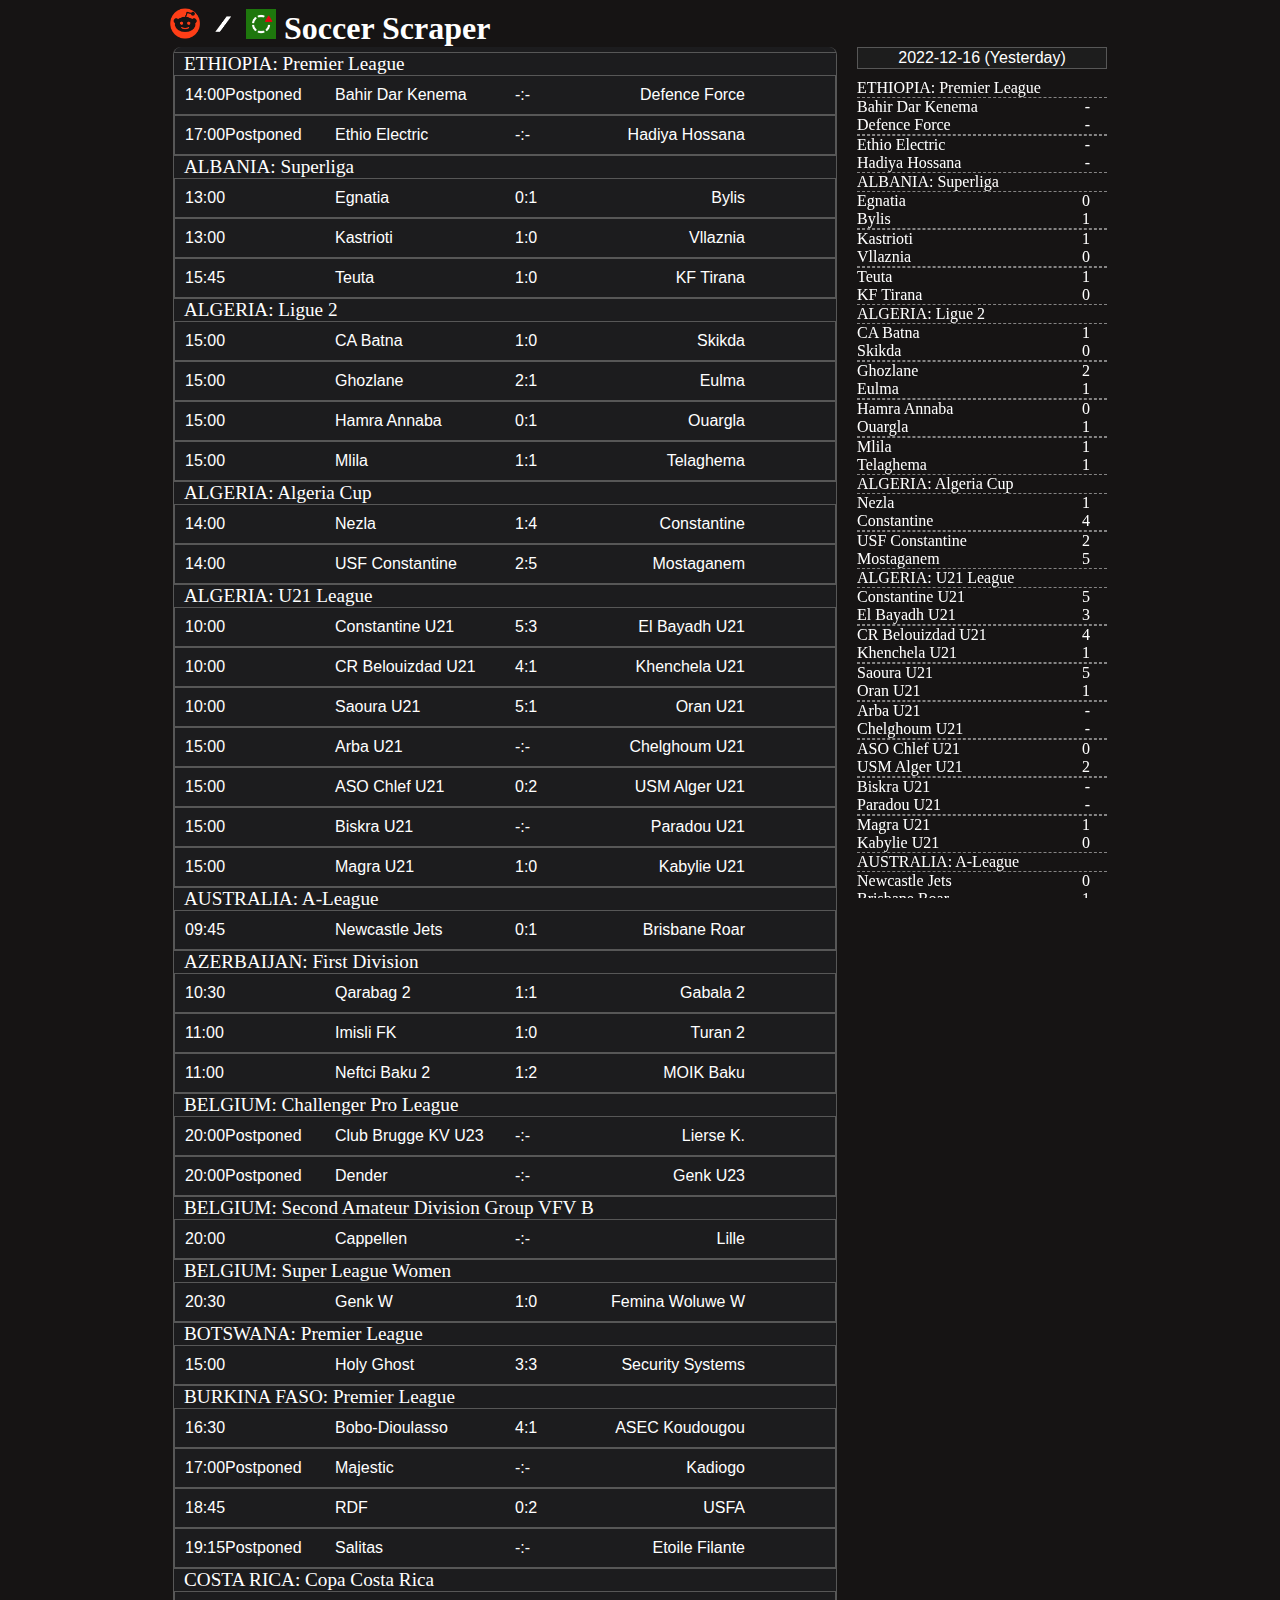
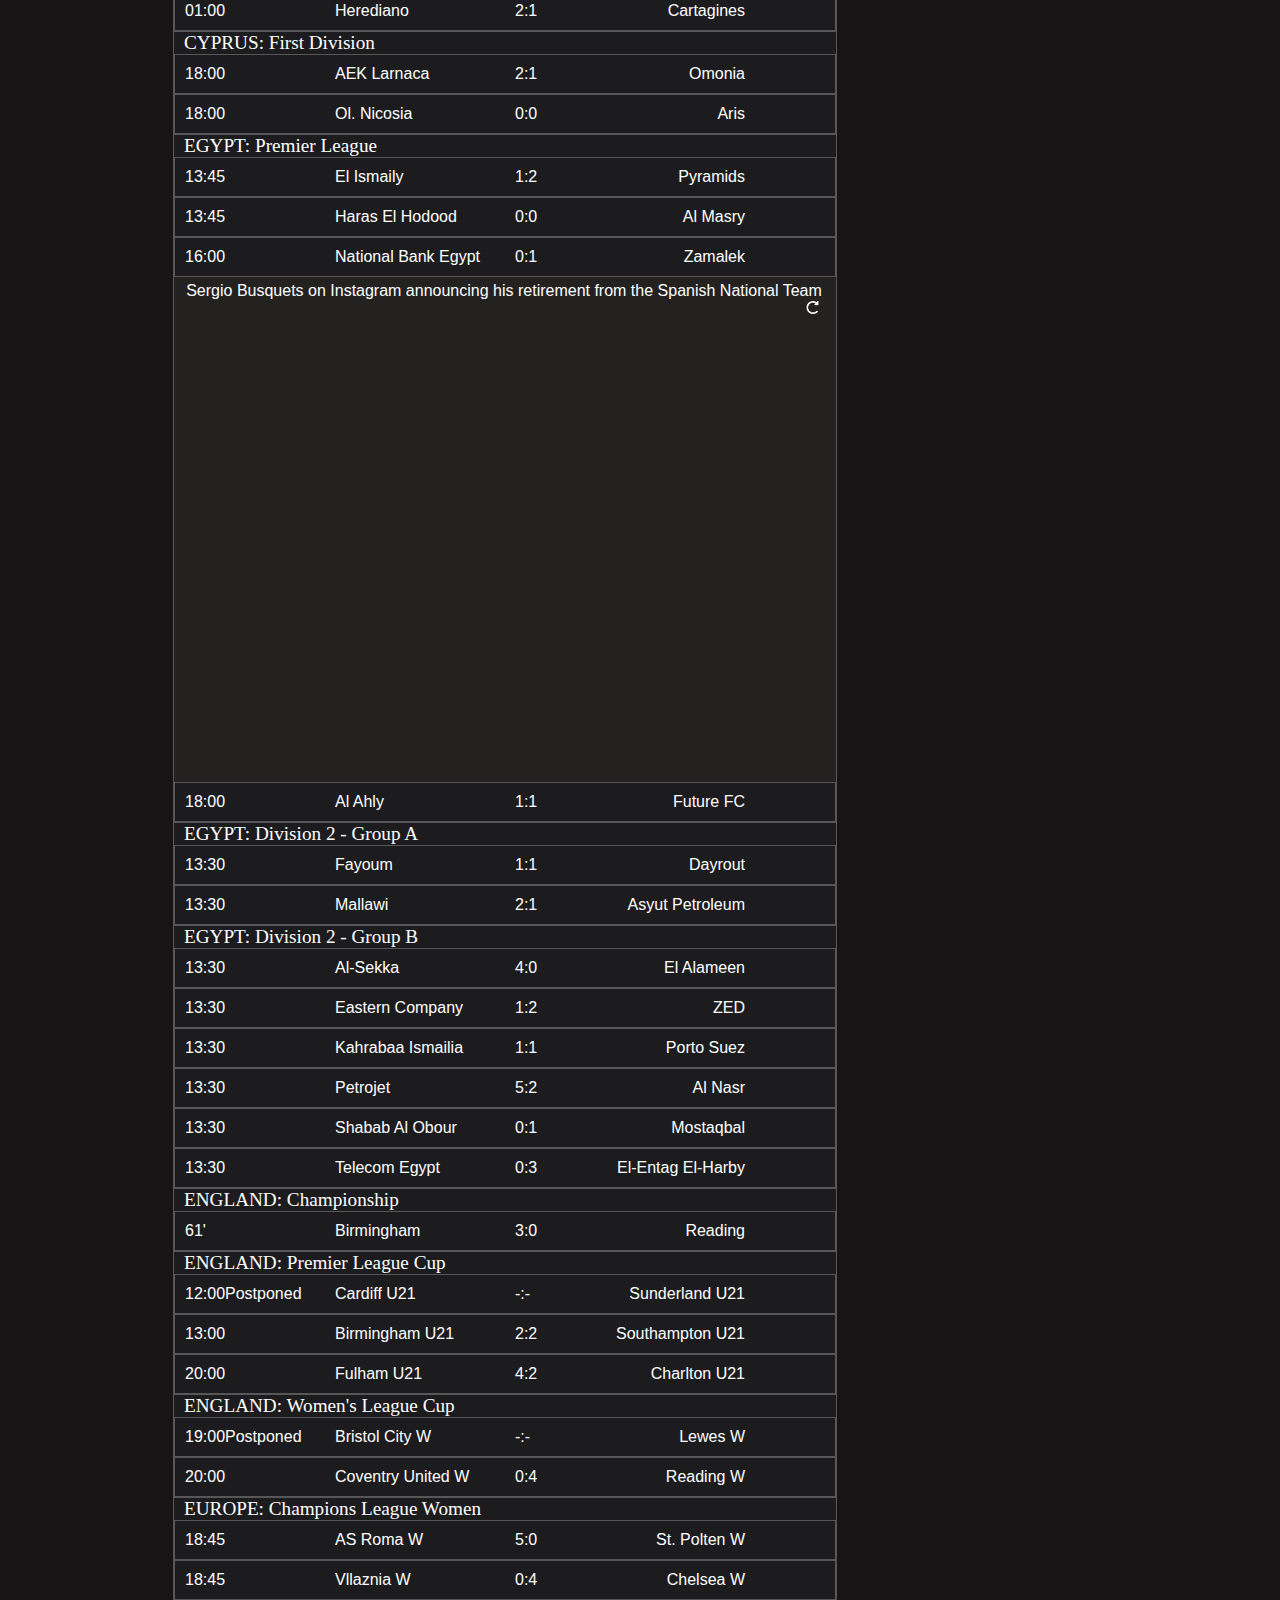
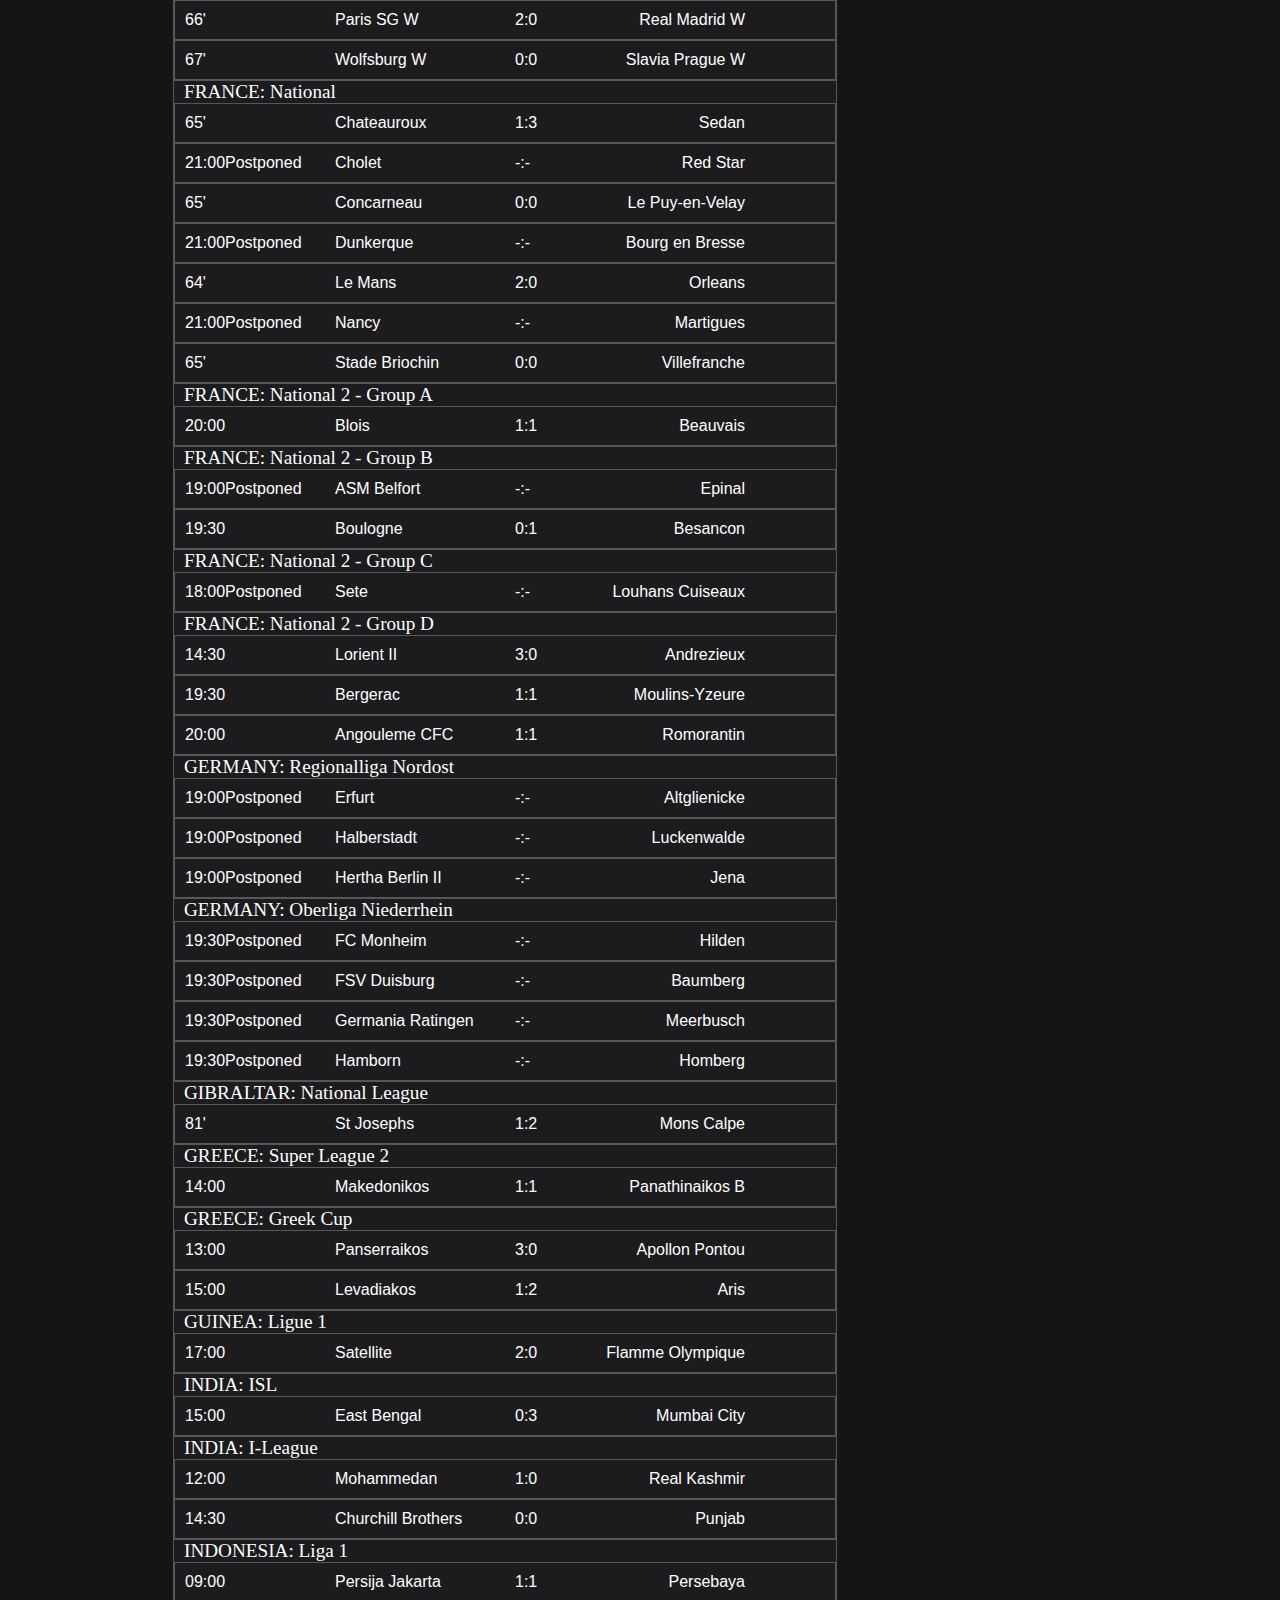
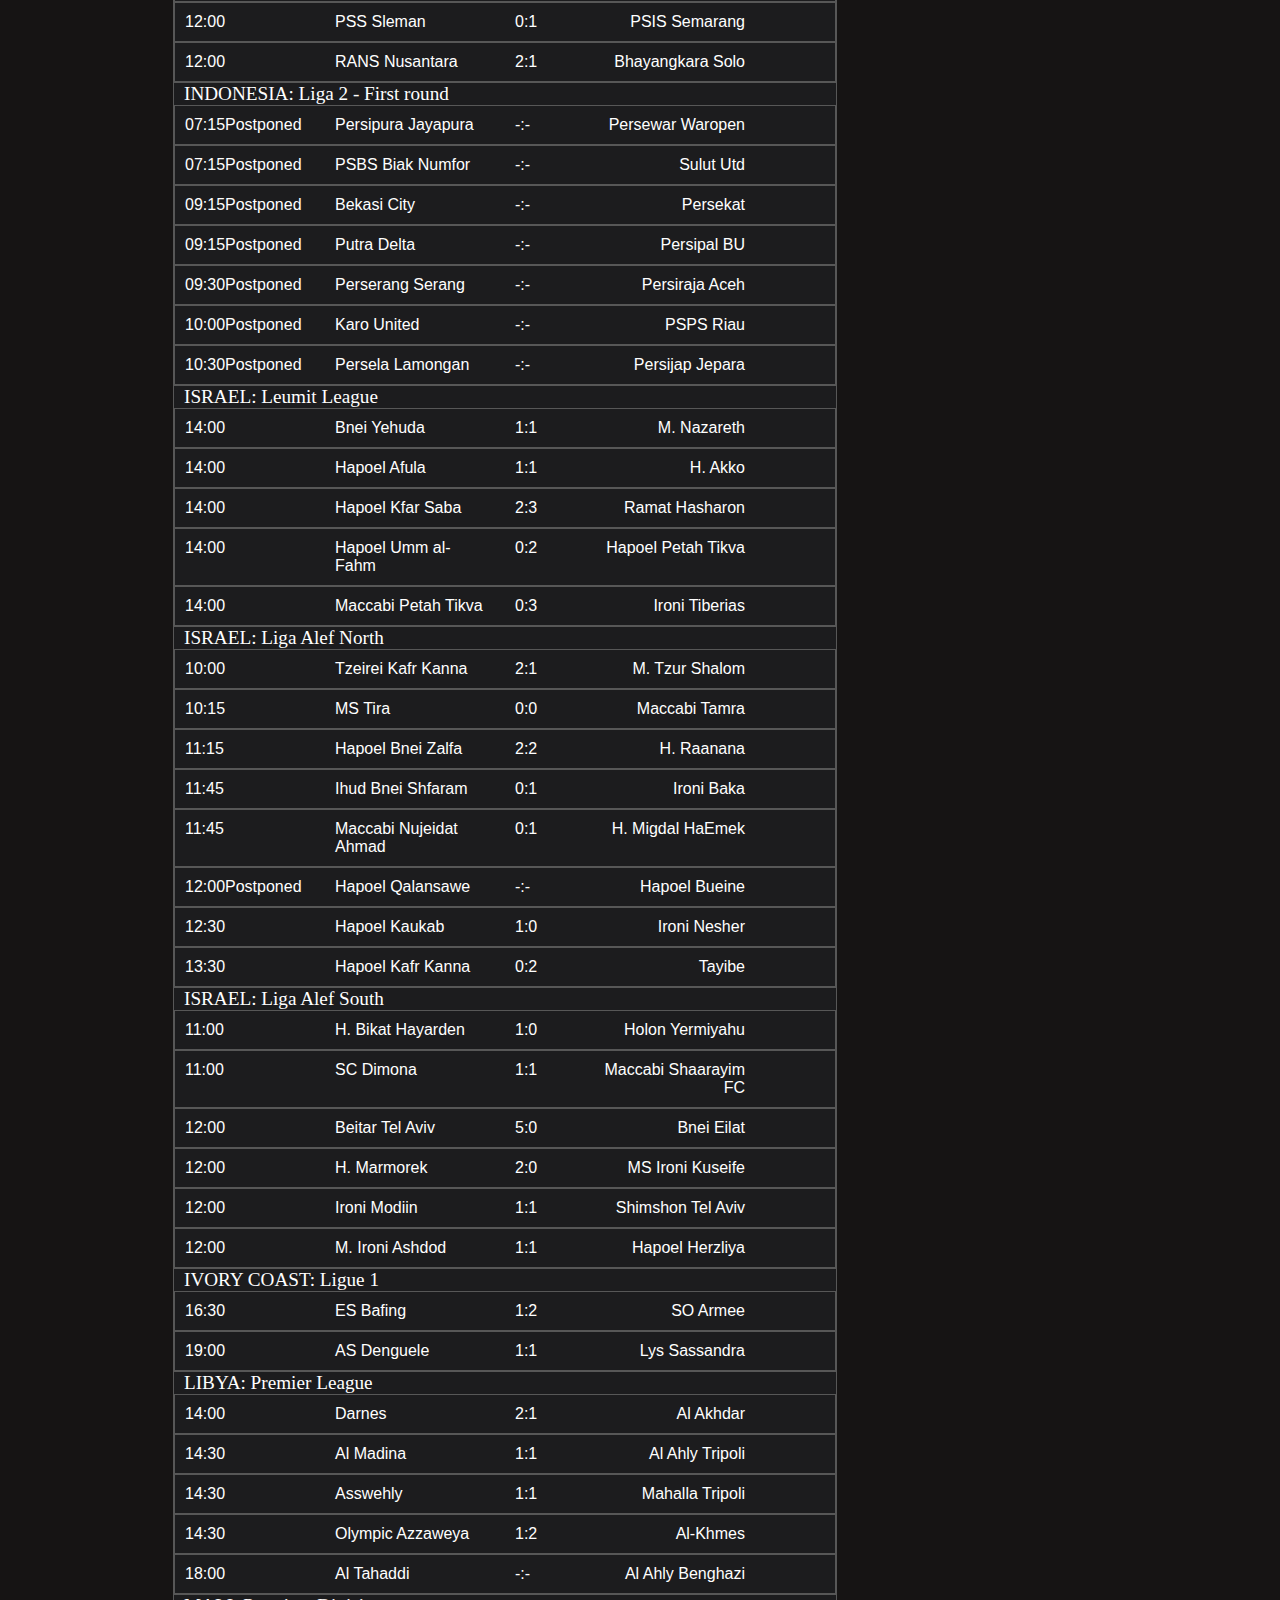
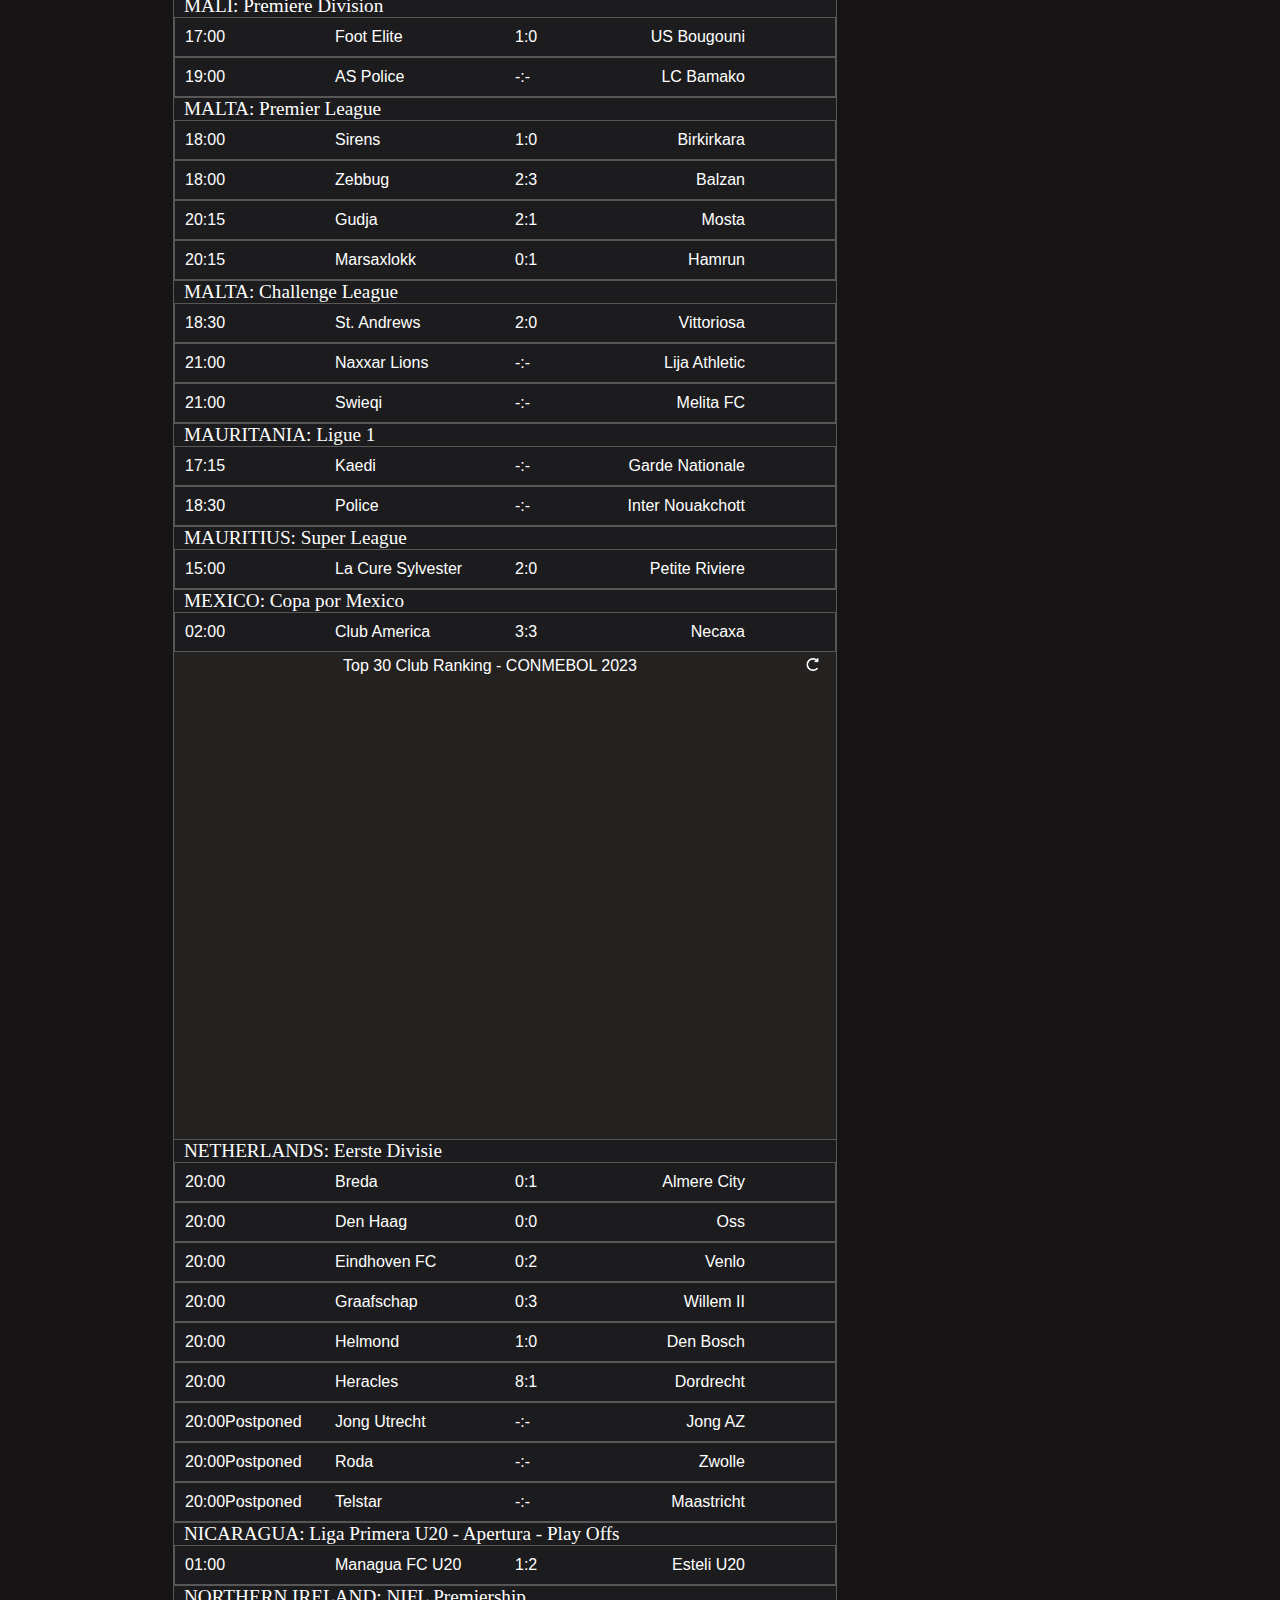
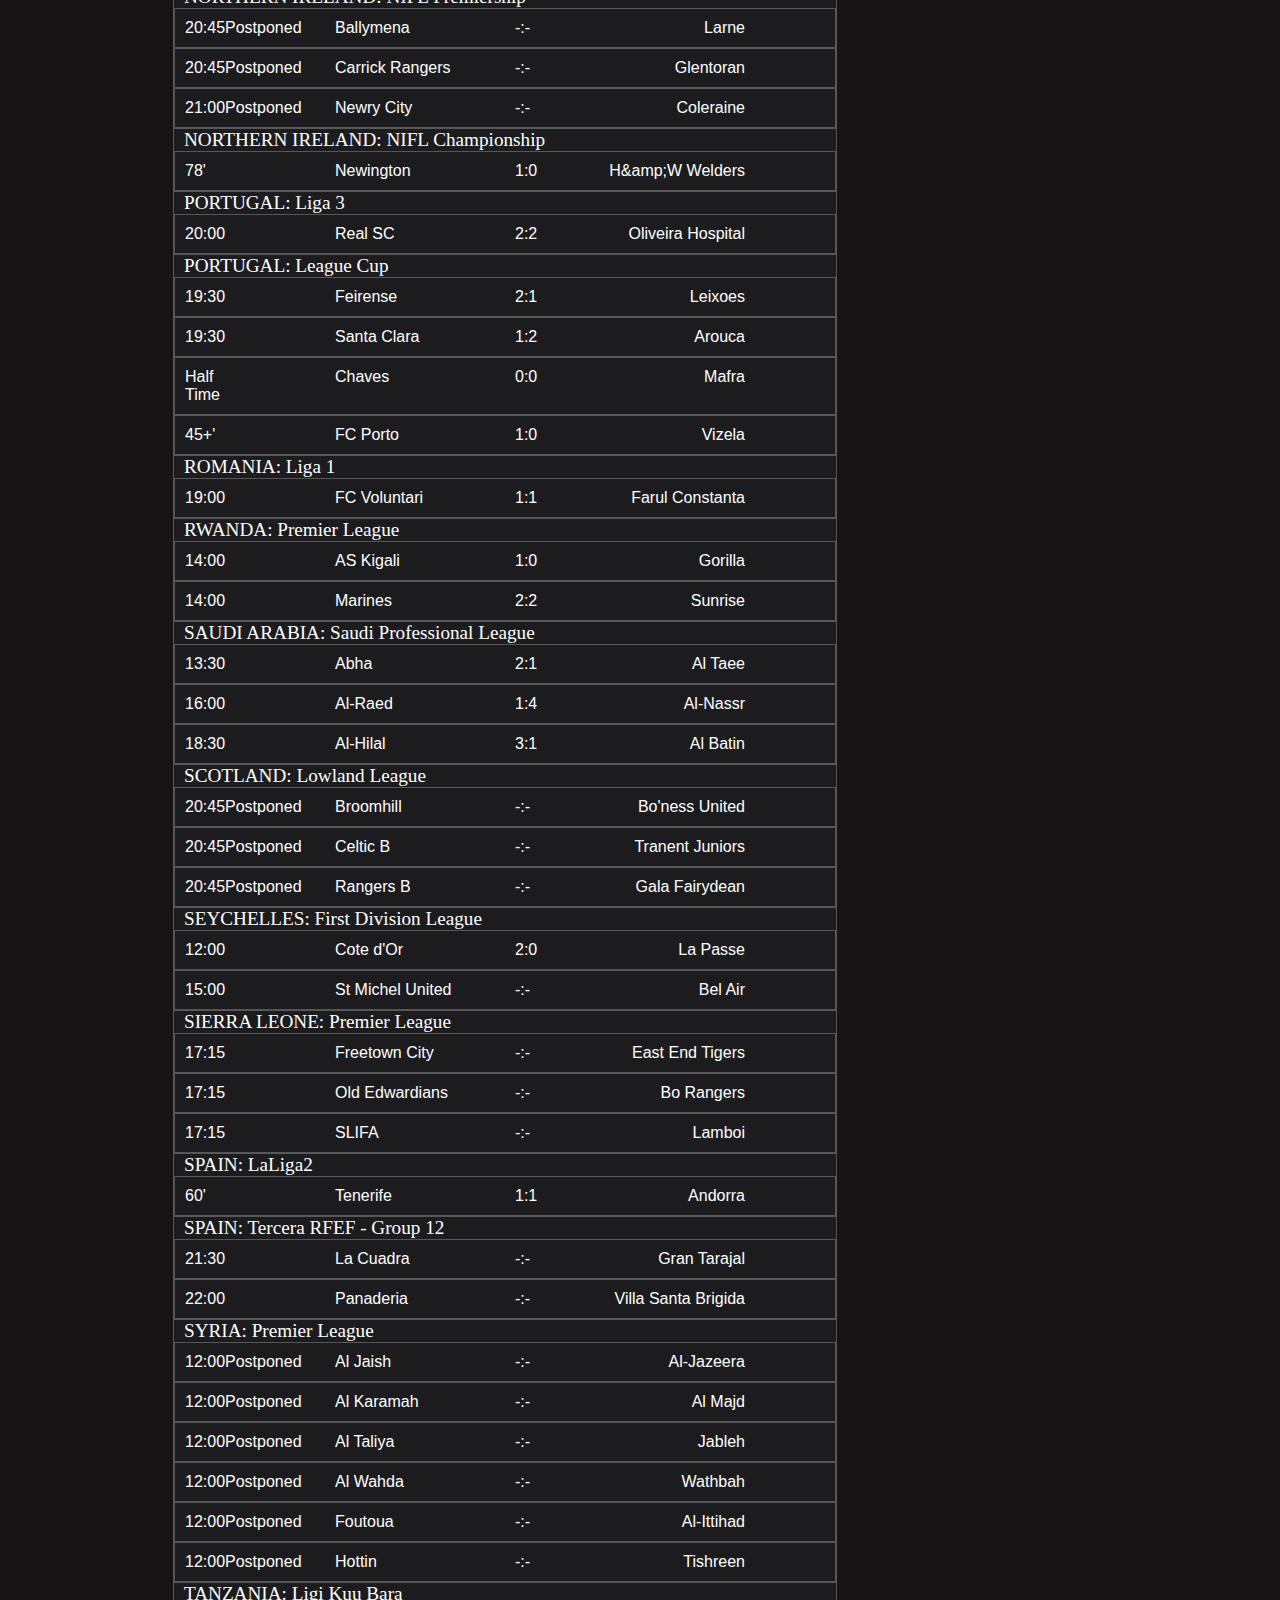
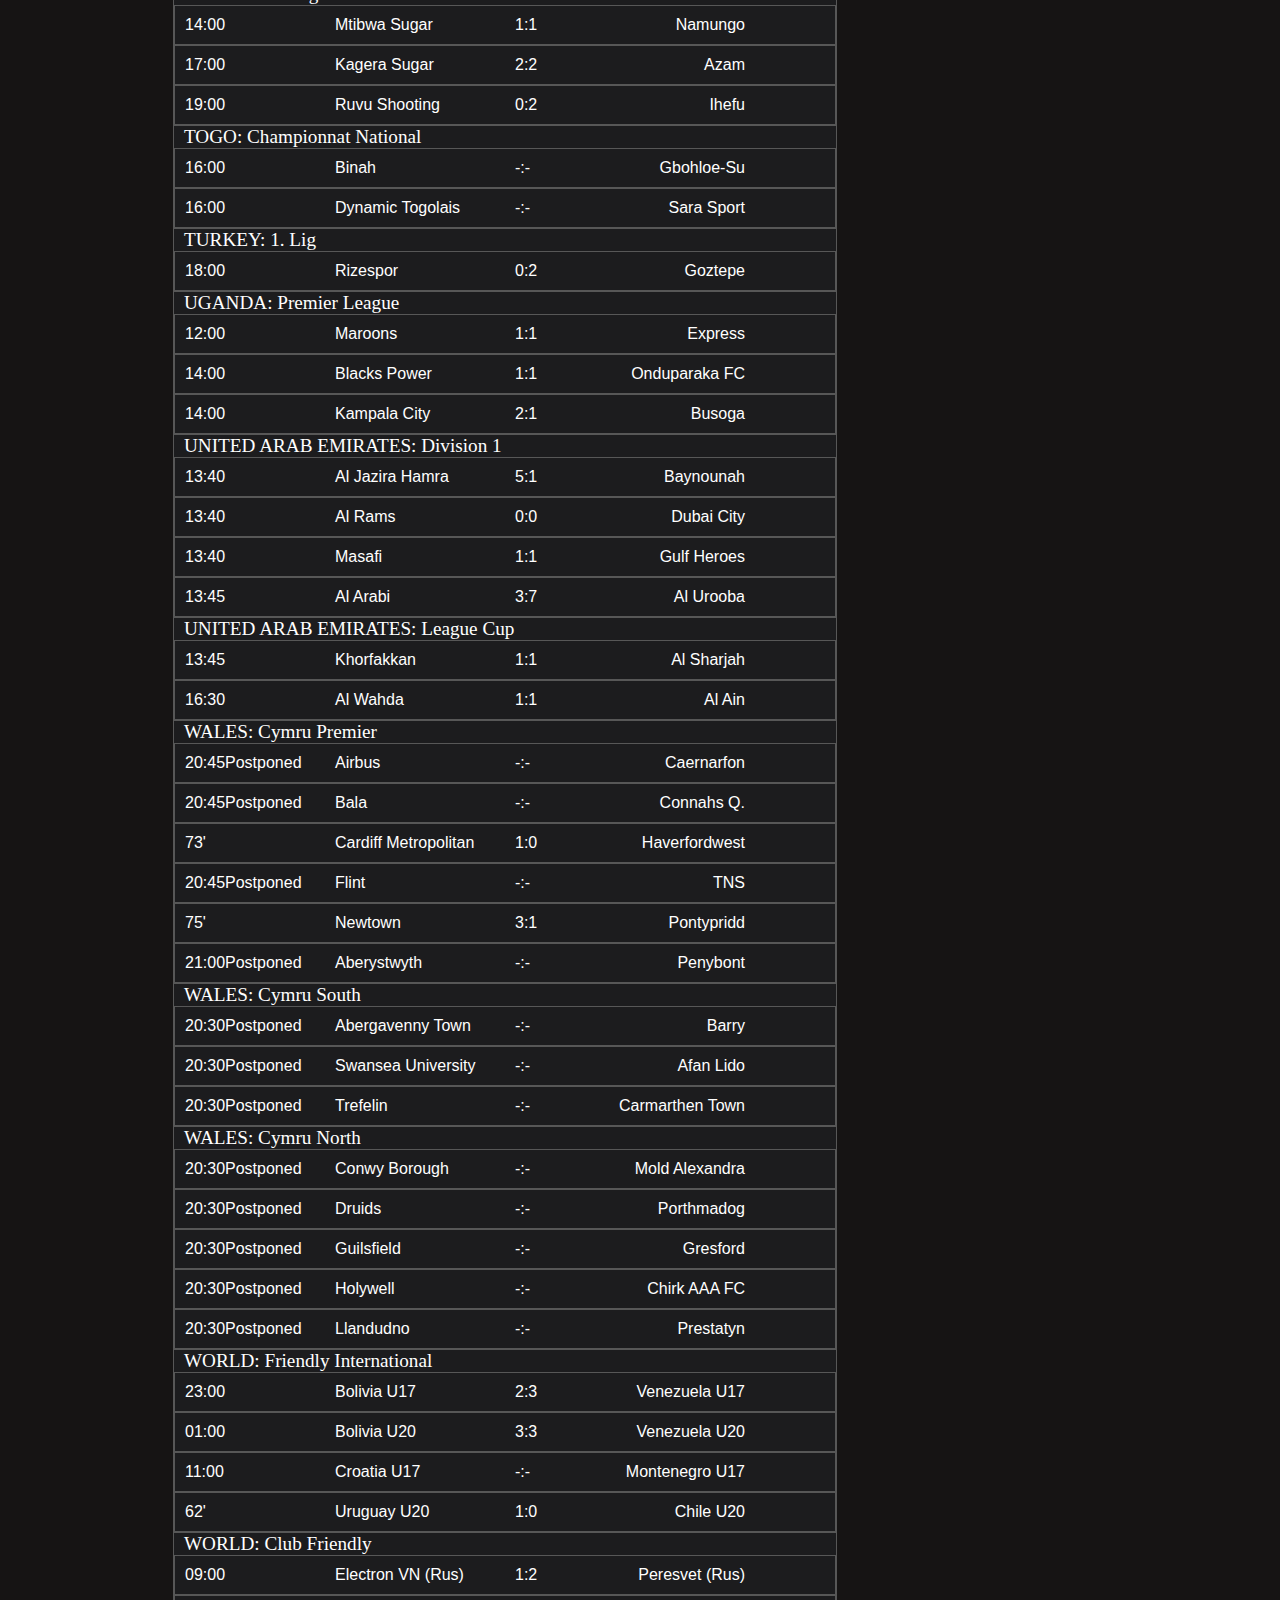
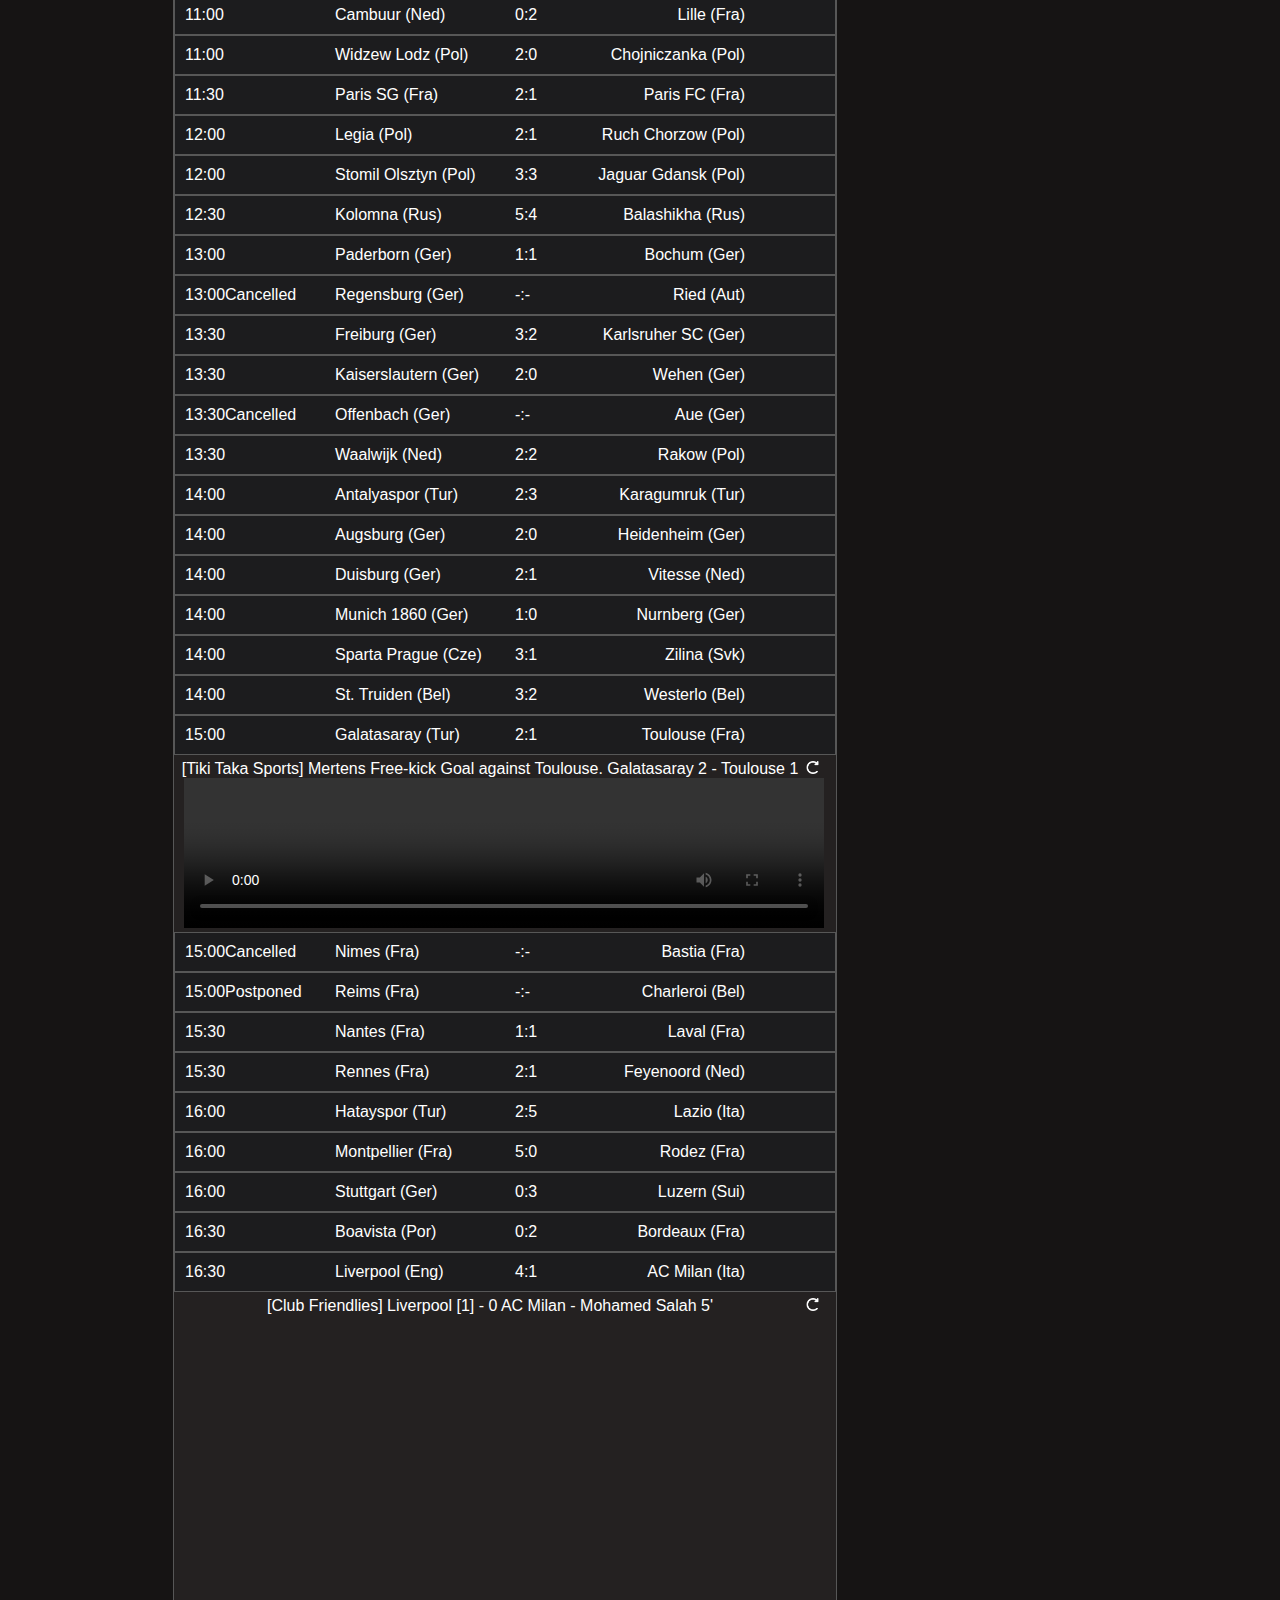
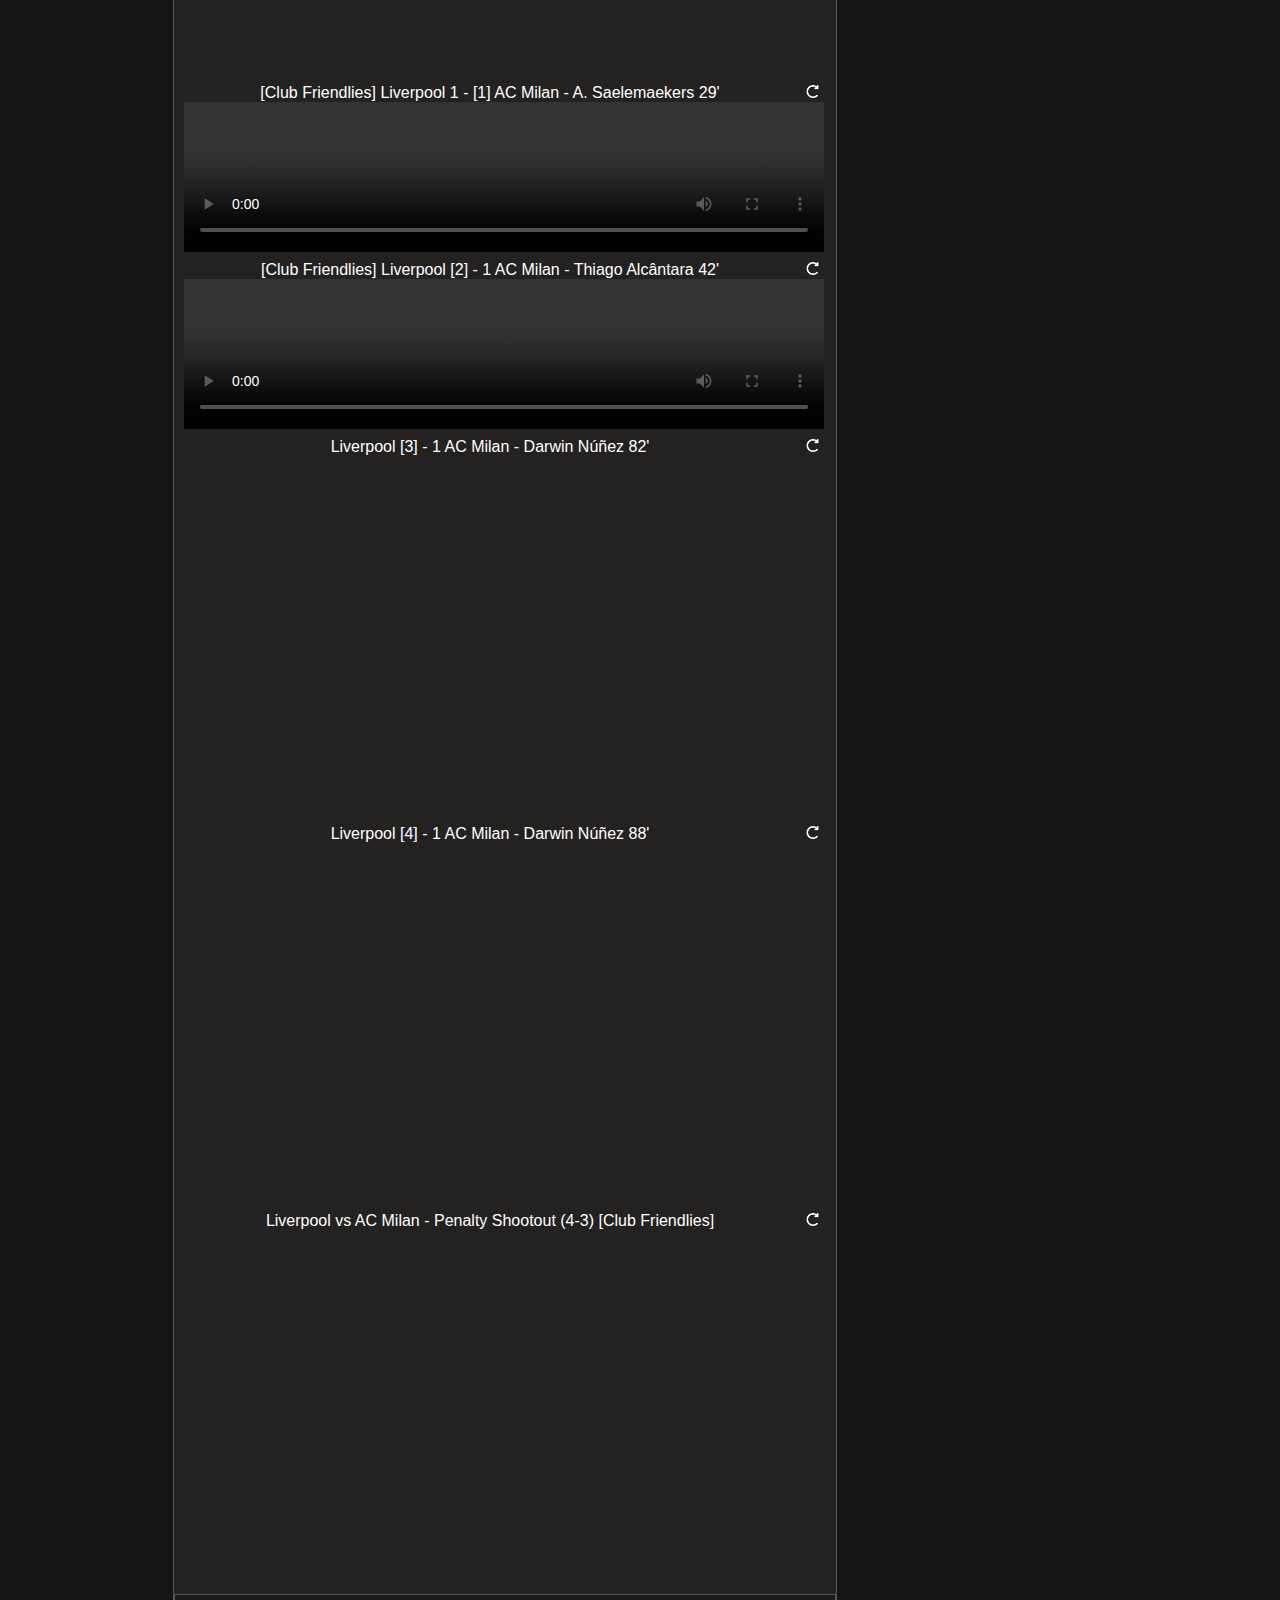
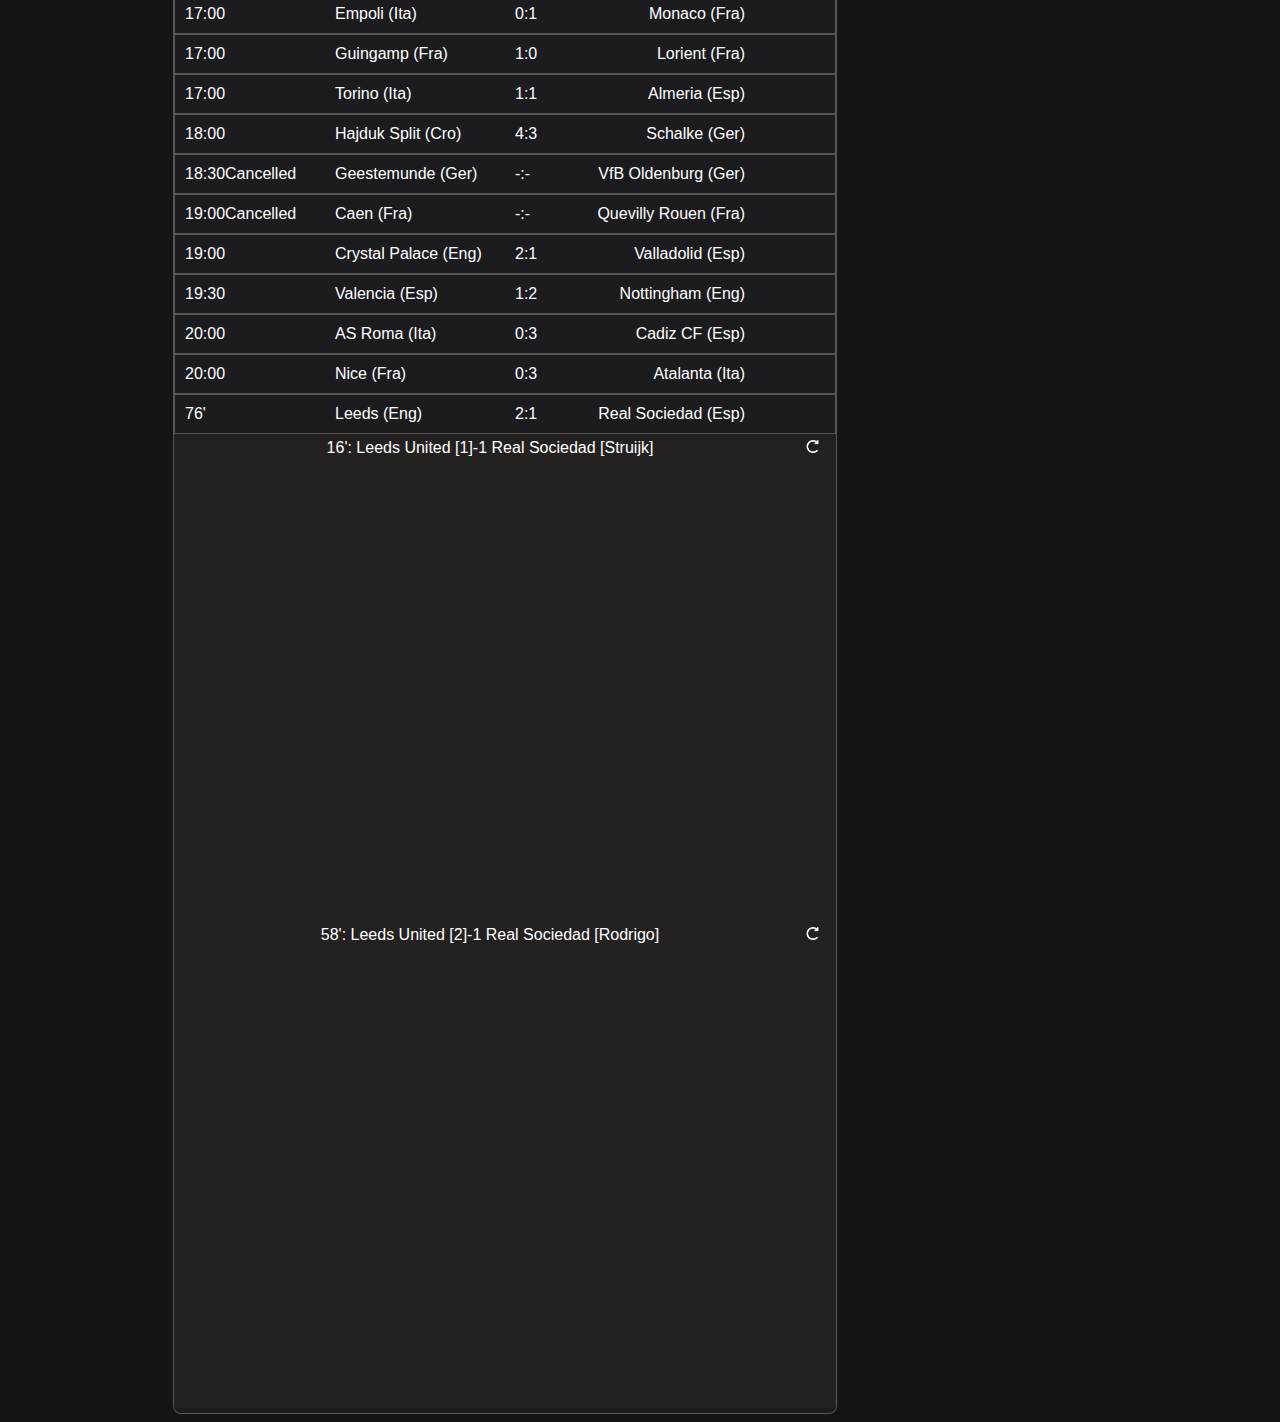
==== commit 018ff36b: "another wc update" ====
--- a/-1.html
+++ b/-1.html
@@ -27,6 +27,58 @@
 
         <div class="box_wrapper">
         
+        <div id ="ethiopia/premier-league">
+            <a class="link_class" href = "https://www.flashscore.com/football/ethiopia/premier-league" target="_blank" >
+              <div class="league" id ="ethiopia/premier-league" >
+                ETHIOPIA: Premier League
+              </div>
+            </a>
+        <!-- </div> -->
+          
+          
+        <div id="/match/4UtMTAeI/" style="height: auto;">
+            <a class="link_class" href="https://www.flashscore.com/match/4UtMTAeI/" target="_blank" >
+              <div class = "another_box_wrapper"> 
+                <div class="box">
+                    <div class="time">
+                      14:00Postponed
+                    </div>
+                  
+                    <div class="home_team"> Bahir Dar Kenema </div>
+                    <div class="score"> -:- </div>
+                    <div class="away_team">Defence Force </div>
+
+                  </div>
+              </div>
+            </a>
+             <div class="video_wrapper">
+                
+              </div>
+          </div>
+        
+          
+        <div id="/match/rLuQSUAO/" style="height: auto;">
+            <a class="link_class" href="https://www.flashscore.com/match/rLuQSUAO/" target="_blank" >
+              <div class = "another_box_wrapper"> 
+                <div class="box">
+                    <div class="time">
+                      17:00Postponed
+                    </div>
+                  
+                    <div class="home_team"> Ethio Electric </div>
+                    <div class="score"> -:- </div>
+                    <div class="away_team">Hadiya Hossana </div>
+
+                  </div>
+              </div>
+            </a>
+             <div class="video_wrapper">
+                
+              </div>
+          </div>
+        
+        </div>
+      
         <div id ="albania/superliga">
             <a class="link_class" href = "https://www.flashscore.com/football/albania/superliga" target="_blank" >
               <div class="league" id ="albania/superliga" >
@@ -36,38 +88,205 @@
         <!-- </div> -->
           
           
-        <div id="/match/Gtn1pzpJ/" style="height: auto;">
-            <a class="link_class" href="https://www.flashscore.com/match/Gtn1pzpJ/" target="_blank" >
+        <div id="/match/xjmcoGUC/" style="height: auto;">
+            <a class="link_class" href="https://www.flashscore.com/match/xjmcoGUC/" target="_blank" >
               <div class = "another_box_wrapper"> 
                 <div class="box">
                     <div class="time">
                       13:00
                     </div>
                   
-                    <div class="home_team"> Laci </div>
+                    <div class="home_team"> Egnatia </div>
+                    <div class="score"> 0:1 </div>
+                    <div class="away_team">Bylis </div>
+
+                  </div>
+              </div>
+            </a>
+             <div class="video_wrapper">
+                
+              </div>
+          </div>
+        
+          
+        <div id="/match/C4w83cps/" style="height: auto;">
+            <a class="link_class" href="https://www.flashscore.com/match/C4w83cps/" target="_blank" >
+              <div class = "another_box_wrapper"> 
+                <div class="box">
+                    <div class="time">
+                      13:00
+                    </div>
+                  
+                    <div class="home_team"> Kastrioti </div>
                     <div class="score"> 1:0 </div>
-                    <div class="away_team">Erzeni </div>
-
-                  </div>
-              </div>
-            </a>
-             <div class="video_wrapper">
-                
-              </div>
-          </div>
-        
-          
-        <div id="/match/GYix9JMJ/" style="height: auto;">
-            <a class="link_class" href="https://www.flashscore.com/match/GYix9JMJ/" target="_blank" >
+                    <div class="away_team">Vllaznia</div>
+
+                  </div>
+              </div>
+            </a>
+             <div class="video_wrapper">
+                
+              </div>
+          </div>
+        
+          
+        <div id="/match/fPjt8wxQ/" style="height: auto;">
+            <a class="link_class" href="https://www.flashscore.com/match/fPjt8wxQ/" target="_blank" >
               <div class = "another_box_wrapper"> 
                 <div class="box">
                     <div class="time">
                       15:45
                     </div>
                   
-                    <div class="home_team"> Partizani </div>
+                    <div class="home_team"> Teuta </div>
+                    <div class="score"> 1:0 </div>
+                    <div class="away_team">KF Tirana </div>
+
+                  </div>
+              </div>
+            </a>
+             <div class="video_wrapper">
+                
+              </div>
+          </div>
+        
+        </div>
+      
+        <div id ="algeria/ligue-2">
+            <a class="link_class" href = "https://www.flashscore.com/football/algeria/ligue-2" target="_blank" >
+              <div class="league" id ="algeria/ligue-2" >
+                ALGERIA: Ligue 2
+              </div>
+            </a>
+        <!-- </div> -->
+          
+          
+        <div id="/match/WzoapgKM/" style="height: auto;">
+            <a class="link_class" href="https://www.flashscore.com/match/WzoapgKM/" target="_blank" >
+              <div class = "another_box_wrapper"> 
+                <div class="box">
+                    <div class="time">
+                      15:00
+                    </div>
+                  
+                    <div class="home_team"> CA Batna </div>
+                    <div class="score"> 1:0 </div>
+                    <div class="away_team">Skikda </div>
+
+                  </div>
+              </div>
+            </a>
+             <div class="video_wrapper">
+                
+              </div>
+          </div>
+        
+          
+        <div id="/match/hpneoZ4G/" style="height: auto;">
+            <a class="link_class" href="https://www.flashscore.com/match/hpneoZ4G/" target="_blank" >
+              <div class = "another_box_wrapper"> 
+                <div class="box">
+                    <div class="time">
+                      15:00
+                    </div>
+                  
+                    <div class="home_team"> Ghozlane </div>
                     <div class="score"> 2:1 </div>
-                    <div class="away_team">Kukesi </div>
+                    <div class="away_team">Eulma </div>
+
+                  </div>
+              </div>
+            </a>
+             <div class="video_wrapper">
+                
+              </div>
+          </div>
+        
+          
+        <div id="/match/QNFbnFkA/" style="height: auto;">
+            <a class="link_class" href="https://www.flashscore.com/match/QNFbnFkA/" target="_blank" >
+              <div class = "another_box_wrapper"> 
+                <div class="box">
+                    <div class="time">
+                      15:00
+                    </div>
+                  
+                    <div class="home_team"> Hamra Annaba </div>
+                    <div class="score"> 0:1 </div>
+                    <div class="away_team">Ouargla </div>
+
+                  </div>
+              </div>
+            </a>
+             <div class="video_wrapper">
+                
+              </div>
+          </div>
+        
+          
+        <div id="/match/nXGfmez4/" style="height: auto;">
+            <a class="link_class" href="https://www.flashscore.com/match/nXGfmez4/" target="_blank" >
+              <div class = "another_box_wrapper"> 
+                <div class="box">
+                    <div class="time">
+                      15:00
+                    </div>
+                  
+                    <div class="home_team"> Mlila </div>
+                    <div class="score"> 1:1 </div>
+                    <div class="away_team">Telaghema </div>
+
+                  </div>
+              </div>
+            </a>
+             <div class="video_wrapper">
+                
+              </div>
+          </div>
+        
+        </div>
+      
+        <div id ="algeria/algeria-cup">
+            <a class="link_class" href = "https://www.flashscore.com/football/algeria/algeria-cup" target="_blank" >
+              <div class="league" id ="algeria/algeria-cup" >
+                ALGERIA: Algeria Cup
+              </div>
+            </a>
+        <!-- </div> -->
+          
+          
+        <div id="/match/djUym0mJ/" style="height: auto;">
+            <a class="link_class" href="https://www.flashscore.com/match/djUym0mJ/" target="_blank" >
+              <div class = "another_box_wrapper"> 
+                <div class="box">
+                    <div class="time">
+                      14:00
+                    </div>
+                  
+                    <div class="home_team"> Nezla </div>
+                    <div class="score"> 1:4 </div>
+                    <div class="away_team">Constantine </div>
+
+                  </div>
+              </div>
+            </a>
+             <div class="video_wrapper">
+                
+              </div>
+          </div>
+        
+          
+        <div id="/match/OOvSYcpM/" style="height: auto;">
+            <a class="link_class" href="https://www.flashscore.com/match/OOvSYcpM/" target="_blank" >
+              <div class = "another_box_wrapper"> 
+                <div class="box">
+                    <div class="time">
+                      14:00
+                    </div>
+                  
+                    <div class="home_team"> USF Constantine </div>
+                    <div class="score"> 2:5 </div>
+                    <div class="away_team">Mostaganem </div>
 
                   </div>
               </div>
@@ -88,17 +307,143 @@
         <!-- </div> -->
           
           
-        <div id="/match/x4hPYFf2/" style="height: auto;">
-            <a class="link_class" href="https://www.flashscore.com/match/x4hPYFf2/" target="_blank" >
+        <div id="/match/ENrze6B4/" style="height: auto;">
+            <a class="link_class" href="https://www.flashscore.com/match/ENrze6B4/" target="_blank" >
+              <div class = "another_box_wrapper"> 
+                <div class="box">
+                    <div class="time">
+                      10:00
+                    </div>
+                  
+                    <div class="home_team"> Constantine U21 </div>
+                    <div class="score"> 5:3 </div>
+                    <div class="away_team">El Bayadh U21</div>
+
+                  </div>
+              </div>
+            </a>
+             <div class="video_wrapper">
+                
+              </div>
+          </div>
+        
+          
+        <div id="/match/dnYvfQQA/" style="height: auto;">
+            <a class="link_class" href="https://www.flashscore.com/match/dnYvfQQA/" target="_blank" >
+              <div class = "another_box_wrapper"> 
+                <div class="box">
+                    <div class="time">
+                      10:00
+                    </div>
+                  
+                    <div class="home_team"> CR Belouizdad U21 </div>
+                    <div class="score"> 4:1 </div>
+                    <div class="away_team">Khenchela U21 </div>
+
+                  </div>
+              </div>
+            </a>
+             <div class="video_wrapper">
+                
+              </div>
+          </div>
+        
+          
+        <div id="/match/O0lLZeud/" style="height: auto;">
+            <a class="link_class" href="https://www.flashscore.com/match/O0lLZeud/" target="_blank" >
+              <div class = "another_box_wrapper"> 
+                <div class="box">
+                    <div class="time">
+                      10:00
+                    </div>
+                  
+                    <div class="home_team"> Saoura U21 </div>
+                    <div class="score"> 5:1 </div>
+                    <div class="away_team">Oran U21 </div>
+
+                  </div>
+              </div>
+            </a>
+             <div class="video_wrapper">
+                
+              </div>
+          </div>
+        
+          
+        <div id="/match/2o0CyIAq/" style="height: auto;">
+            <a class="link_class" href="https://www.flashscore.com/match/2o0CyIAq/" target="_blank" >
               <div class = "another_box_wrapper"> 
                 <div class="box">
                     <div class="time">
                       15:00
                     </div>
                   
-                    <div class="home_team"> MC Alger U21 </div>
+                    <div class="home_team"> Arba U21 </div>
+                    <div class="score"> -:- </div>
+                    <div class="away_team">Chelghoum U21 </div>
+
+                  </div>
+              </div>
+            </a>
+             <div class="video_wrapper">
+                
+              </div>
+          </div>
+        
+          
+        <div id="/match/2muWendb/" style="height: auto;">
+            <a class="link_class" href="https://www.flashscore.com/match/2muWendb/" target="_blank" >
+              <div class = "another_box_wrapper"> 
+                <div class="box">
+                    <div class="time">
+                      15:00
+                    </div>
+                  
+                    <div class="home_team"> ASO Chlef U21 </div>
+                    <div class="score"> 0:2 </div>
+                    <div class="away_team">USM Alger U21 </div>
+
+                  </div>
+              </div>
+            </a>
+             <div class="video_wrapper">
+                
+              </div>
+          </div>
+        
+          
+        <div id="/match/txaGzxQk/" style="height: auto;">
+            <a class="link_class" href="https://www.flashscore.com/match/txaGzxQk/" target="_blank" >
+              <div class = "another_box_wrapper"> 
+                <div class="box">
+                    <div class="time">
+                      15:00
+                    </div>
+                  
+                    <div class="home_team"> Biskra U21 </div>
+                    <div class="score"> -:- </div>
+                    <div class="away_team">Paradou U21 </div>
+
+                  </div>
+              </div>
+            </a>
+             <div class="video_wrapper">
+                
+              </div>
+          </div>
+        
+          
+        <div id="/match/zwXrgptH/" style="height: auto;">
+            <a class="link_class" href="https://www.flashscore.com/match/zwXrgptH/" target="_blank" >
+              <div class = "another_box_wrapper"> 
+                <div class="box">
+                    <div class="time">
+                      15:00
+                    </div>
+                  
+                    <div class="home_team"> Magra U21 </div>
                     <div class="score"> 1:0 </div>
-                    <div class="away_team">ES Setif U21 </div>
+                    <div class="away_team">Kabylie U21 </div>
 
                   </div>
               </div>
@@ -110,26 +455,26 @@
         
         </div>
       
-        <div id ="azerbaijan/premier-league">
-            <a class="link_class" href = "https://www.flashscore.com/football/azerbaijan/premier-league" target="_blank" >
-              <div class="league" id ="azerbaijan/premier-league" >
-                AZERBAIJAN: Premier League
+        <div id ="australia/a-league">
+            <a class="link_class" href = "https://www.flashscore.com/football/australia/a-league" target="_blank" >
+              <div class="league" id ="australia/a-league" >
+                AUSTRALIA: A-League
               </div>
             </a>
         <!-- </div> -->
           
           
-        <div id="/match/8A1bqop1/" style="height: auto;">
-            <a class="link_class" href="https://www.flashscore.com/match/8A1bqop1/" target="_blank" >
-              <div class = "another_box_wrapper"> 
-                <div class="box">
-                    <div class="time">
-                      11:30
-                    </div>
-                  
-                    <div class="home_team"> Turan </div>
+        <div id="/match/ImgY3i7S/" style="height: auto;">
+            <a class="link_class" href="https://www.flashscore.com/match/ImgY3i7S/" target="_blank" >
+              <div class = "another_box_wrapper"> 
+                <div class="box">
+                    <div class="time">
+                      09:45
+                    </div>
+                  
+                    <div class="home_team"> Newcastle Jets </div>
                     <div class="score"> 0:1 </div>
-                    <div class="away_team">Neftci Baku </div>
+                    <div class="away_team">Brisbane Roar </div>
 
                   </div>
               </div>
@@ -141,109 +486,68 @@
         
         </div>
       
-        <div id ="bahrain/premier-league">
-            <a class="link_class" href = "https://www.flashscore.com/football/bahrain/premier-league" target="_blank" >
-              <div class="league" id ="bahrain/premier-league" >
-                BAHRAIN: Premier League
+        <div id ="azerbaijan/first-division">
+            <a class="link_class" href = "https://www.flashscore.com/football/azerbaijan/first-division" target="_blank" >
+              <div class="league" id ="azerbaijan/first-division" >
+                AZERBAIJAN: First Division
               </div>
             </a>
         <!-- </div> -->
           
           
-        <div id="/match/2i1ktBOK/" style="height: auto;">
-            <a class="link_class" href="https://www.flashscore.com/match/2i1ktBOK/" target="_blank" >
-              <div class = "another_box_wrapper"> 
-                <div class="box">
-                    <div class="time">
-                      15:30
-                    </div>
-                  
-                    <div class="home_team"> Al-Ahli Manama </div>
-                    <div class="score"> 0:0 </div>
-                    <div class="away_team">Al-Shabbab </div>
-
-                  </div>
-              </div>
-            </a>
-             <div class="video_wrapper">
-                
-              </div>
-          </div>
-        
-          
-        <div id="/match/hMJbJmH7/" style="height: auto;">
-            <a class="link_class" href="https://www.flashscore.com/match/hMJbJmH7/" target="_blank" >
-              <div class = "another_box_wrapper"> 
-                <div class="box">
-                    <div class="time">
-                      15:30
-                    </div>
-                  
-                    <div class="home_team"> Al-Budaiya </div>
-                    <div class="score"> 0:5 </div>
-                    <div class="away_team">Manama Club </div>
-
-                  </div>
-              </div>
-            </a>
-             <div class="video_wrapper">
-                
-                <div class = "url">
-                  <a href="https://www.reddit.com/r/soccer/comments/zndeyp/on_this_day_10_years_ago_paolo_guerrero_scores/" target="_blank"  >On this day 10 years ago, Paolo Guerrero scores the lone goal of the 2012 FIFA Club World Cup final as Corinthians defeat Chelsea 1-0. It’s the last time a non-European club won the tournament</a> 
-                 <a href="javascript: reload('https://www.reddit.com/r/soccer/comments/zndeyp/on_this_day_10_years_ago_paolo_guerrero_scores/')" style = "float:right; margin-right: 15px;"> 
-                   <img src= "/static/refresh-icon.png" width="13px"/>
-                  </a>
-               <div id="https://www.reddit.com/r/soccer/comments/zndeyp/on_this_day_10_years_ago_paolo_guerrero_scores/">
-                
-                  
-                      <div width=640px>
-                        <iframe src="https://www.redditmedia.com/r/soccer/comments/zndeyp/on_this_day_10_years_ago_paolo_guerrero_scores/?ref_source=embed&amp;amp;ref=share&amp;amp;embed=true&amp;amp;theme=dark" allowfullscreen sandbox="allow-scripts allow-same-origin allow-popups" style="border: none;width:640px;height:460px" scrolling="no">
-                      Your browser does not support the video tag.
-                      </iframe>
-                      </div>
-                    
-
-                
-
-                </div>
-                </div>
-                
-              </div>
-          </div>
-        
-          
-        <div id="/match/EVKfKT11/" style="height: auto;">
-            <a class="link_class" href="https://www.flashscore.com/match/EVKfKT11/" target="_blank" >
-              <div class = "another_box_wrapper"> 
-                <div class="box">
-                    <div class="time">
-                      18:30
-                    </div>
-                  
-                    <div class="home_team"> Al-Hidd </div>
-                    <div class="score"> 2:3 </div>
-                    <div class="away_team">Al-Hala </div>
-
-                  </div>
-              </div>
-            </a>
-             <div class="video_wrapper">
-                
-              </div>
-          </div>
-        
-          
-        <div id="/match/8U1osi9E/" style="height: auto;">
-            <a class="link_class" href="https://www.flashscore.com/match/8U1osi9E/" target="_blank" >
-              <div class = "another_box_wrapper"> 
-                <div class="box">
-                    <div class="time">
-                      18:30
-                    </div>
-                  
-                    <div class="home_team"> Bahrain SC </div>
-                    <div class="score"> 0:1 </div>
-                    <div class="away_team">Al Khalidiyah </div>
+        <div id="/match/Ig6CIb50/" style="height: auto;">
+            <a class="link_class" href="https://www.flashscore.com/match/Ig6CIb50/" target="_blank" >
+              <div class = "another_box_wrapper"> 
+                <div class="box">
+                    <div class="time">
+                      10:30
+                    </div>
+                  
+                    <div class="home_team"> Qarabag 2 </div>
+                    <div class="score"> 1:1 </div>
+                    <div class="away_team">Gabala 2 </div>
+
+                  </div>
+              </div>
+            </a>
+             <div class="video_wrapper">
+                
+              </div>
+          </div>
+        
+          
+        <div id="/match/GvPFHIK6/" style="height: auto;">
+            <a class="link_class" href="https://www.flashscore.com/match/GvPFHIK6/" target="_blank" >
+              <div class = "another_box_wrapper"> 
+                <div class="box">
+                    <div class="time">
+                      11:00
+                    </div>
+                  
+                    <div class="home_team"> Imisli FK </div>
+                    <div class="score"> 1:0 </div>
+                    <div class="away_team">Turan 2 </div>
+
+                  </div>
+              </div>
+            </a>
+             <div class="video_wrapper">
+                
+              </div>
+          </div>
+        
+          
+        <div id="/match/OW68Jvjf/" style="height: auto;">
+            <a class="link_class" href="https://www.flashscore.com/match/OW68Jvjf/" target="_blank" >
+              <div class = "another_box_wrapper"> 
+                <div class="box">
+                    <div class="time">
+                      11:00
+                    </div>
+                  
+                    <div class="home_team"> Neftci Baku 2 </div>
+                    <div class="score"> 1:2 </div>
+                    <div class="away_team">MOIK Baku </div>
 
                   </div>
               </div>
@@ -255,47 +559,47 @@
         
         </div>
       
-        <div id ="benin/ligue-1">
-            <a class="link_class" href = "https://www.flashscore.com/football/benin/ligue-1" target="_blank" >
-              <div class="league" id ="benin/ligue-1" >
-                BENIN: Ligue 1
+        <div id ="belgium/challenger-pro-league">
+            <a class="link_class" href = "https://www.flashscore.com/football/belgium/challenger-pro-league" target="_blank" >
+              <div class="league" id ="belgium/challenger-pro-league" >
+                BELGIUM: Challenger Pro League
               </div>
             </a>
         <!-- </div> -->
           
           
-        <div id="/match/IJs8CrZQ/" style="height: auto;">
-            <a class="link_class" href="https://www.flashscore.com/match/IJs8CrZQ/" target="_blank" >
-              <div class = "another_box_wrapper"> 
-                <div class="box">
-                    <div class="time">
-                      16:00
-                    </div>
-                  
-                    <div class="home_team"> AS Sobemap </div>
-                    <div class="score"> 1:0 </div>
-                    <div class="away_team">Ouidah </div>
-
-                  </div>
-              </div>
-            </a>
-             <div class="video_wrapper">
-                
-              </div>
-          </div>
-        
-          
-        <div id="/match/UJnyDZ6l/" style="height: auto;">
-            <a class="link_class" href="https://www.flashscore.com/match/UJnyDZ6l/" target="_blank" >
-              <div class = "another_box_wrapper"> 
-                <div class="box">
-                    <div class="time">
-                      16:00
-                    </div>
-                  
-                    <div class="home_team"> Aziza </div>
-                    <div class="score"> 0:0 </div>
-                    <div class="away_team">Ofmas-Sad </div>
+        <div id="/match/2X2GBKzf/" style="height: auto;">
+            <a class="link_class" href="https://www.flashscore.com/match/2X2GBKzf/" target="_blank" >
+              <div class = "another_box_wrapper"> 
+                <div class="box">
+                    <div class="time">
+                      20:00Postponed
+                    </div>
+                  
+                    <div class="home_team"> Club Brugge KV U23 </div>
+                    <div class="score"> -:- </div>
+                    <div class="away_team">Lierse K. </div>
+
+                  </div>
+              </div>
+            </a>
+             <div class="video_wrapper">
+                
+              </div>
+          </div>
+        
+          
+        <div id="/match/tIE7Dt6s/" style="height: auto;">
+            <a class="link_class" href="https://www.flashscore.com/match/tIE7Dt6s/" target="_blank" >
+              <div class = "another_box_wrapper"> 
+                <div class="box">
+                    <div class="time">
+                      20:00Postponed
+                    </div>
+                  
+                    <div class="home_team"> Dender </div>
+                    <div class="score"> -:- </div>
+                    <div class="away_team">Genk U23 </div>
 
                   </div>
               </div>
@@ -307,131 +611,213 @@
         
         </div>
       
-        <div id ="china/super-league">
-            <a class="link_class" href = "https://www.flashscore.com/football/china/super-league" target="_blank" >
-              <div class="league" id ="china/super-league" >
-                CHINA: Super League
+        <div id ="belgium/second-amateur-division-group-vfv-b">
+            <a class="link_class" href = "https://www.flashscore.com/football/belgium/second-amateur-division-group-vfv-b" target="_blank" >
+              <div class="league" id ="belgium/second-amateur-division-group-vfv-b" >
+                BELGIUM: Second Amateur Division Group VFV B
               </div>
             </a>
         <!-- </div> -->
           
           
-        <div id="/match/WYgc02Jo/" style="height: auto;">
-            <a class="link_class" href="https://www.flashscore.com/match/WYgc02Jo/" target="_blank" >
-              <div class = "another_box_wrapper"> 
-                <div class="box">
-                    <div class="time">
-                      08:00
-                    </div>
-                  
-                    <div class="home_team"> Beijing Guoan </div>
-                    <div class="score"> 3:0 </div>
-                    <div class="away_team">Changchun Yatai </div>
-
-                  </div>
-              </div>
-            </a>
-             <div class="video_wrapper">
-                
-              </div>
-          </div>
-        
-          
-        <div id="/match/r9c1aMYi/" style="height: auto;">
-            <a class="link_class" href="https://www.flashscore.com/match/r9c1aMYi/" target="_blank" >
-              <div class = "another_box_wrapper"> 
-                <div class="box">
-                    <div class="time">
-                      12:00
-                    </div>
-                  
-                    <div class="home_team"> Cangzhou </div>
-                    <div class="score"> 1:1 </div>
-                    <div class="away_team">Henan Songshan Longmen </div>
-
-                  </div>
-              </div>
-            </a>
-             <div class="video_wrapper">
-                
-              </div>
-          </div>
-        
-          
-        <div id="/match/xWd5btlb/" style="height: auto;">
-            <a class="link_class" href="https://www.flashscore.com/match/xWd5btlb/" target="_blank" >
-              <div class = "another_box_wrapper"> 
-                <div class="box">
-                    <div class="time">
-                      12:30
-                    </div>
-                  
-                    <div class="home_team"> Guangzhou FC </div>
-                    <div class="score"> 2:4 </div>
-                    <div class="away_team">Shandong Taishan </div>
-
-                  </div>
-              </div>
-            </a>
-             <div class="video_wrapper">
-                
-              </div>
-          </div>
-        
-          
-        <div id="/match/YcjEdKIA/" style="height: auto;">
-            <a class="link_class" href="https://www.flashscore.com/match/YcjEdKIA/" target="_blank" >
-              <div class = "another_box_wrapper"> 
-                <div class="box">
-                    <div class="time">
-                      12:30
-                    </div>
-                  
-                    <div class="home_team"> Meizhou Hakka </div>
-                    <div class="score"> 0:1 </div>
-                    <div class="away_team">Shanghai Port </div>
-
-                  </div>
-              </div>
-            </a>
-             <div class="video_wrapper">
-                
-              </div>
-          </div>
-        
-          
-        <div id="/match/SKTntaYT/" style="height: auto;">
-            <a class="link_class" href="https://www.flashscore.com/match/SKTntaYT/" target="_blank" >
-              <div class = "another_box_wrapper"> 
-                <div class="box">
-                    <div class="time">
-                      12:30
-                    </div>
-                  
-                    <div class="home_team"> Zhejiang Professional </div>
-                    <div class="score"> 1:1 </div>
-                    <div class="away_team">Chengdu Rongcheng </div>
-
-                  </div>
-              </div>
-            </a>
-             <div class="video_wrapper">
-                
-              </div>
-          </div>
-        
-          
-        <div id="/match/ClkIevYG/" style="height: auto;">
-            <a class="link_class" href="https://www.flashscore.com/match/ClkIevYG/" target="_blank" >
-              <div class = "another_box_wrapper"> 
-                <div class="box">
-                    <div class="time">
-                      13:00
-                    </div>
-                  
-                    <div class="home_team"> Hebei </div>
-                    <div class="score"> 2:0 </div>
-                    <div class="away_team">Shenzhen </div>
+        <div id="/match/tAW0SXtC/" style="height: auto;">
+            <a class="link_class" href="https://www.flashscore.com/match/tAW0SXtC/" target="_blank" >
+              <div class = "another_box_wrapper"> 
+                <div class="box">
+                    <div class="time">
+                      20:00
+                    </div>
+                  
+                    <div class="home_team"> Cappellen </div>
+                    <div class="score"> -:- </div>
+                    <div class="away_team">Lille </div>
+
+                  </div>
+              </div>
+            </a>
+             <div class="video_wrapper">
+                
+              </div>
+          </div>
+        
+        </div>
+      
+        <div id ="belgium/super-league-women">
+            <a class="link_class" href = "https://www.flashscore.com/football/belgium/super-league-women" target="_blank" >
+              <div class="league" id ="belgium/super-league-women" >
+                BELGIUM: Super League Women
+              </div>
+            </a>
+        <!-- </div> -->
+          
+          
+        <div id="/match/Sbjp4T1R/" style="height: auto;">
+            <a class="link_class" href="https://www.flashscore.com/match/Sbjp4T1R/" target="_blank" >
+              <div class = "another_box_wrapper"> 
+                <div class="box">
+                    <div class="time">
+                      20:30
+                    </div>
+                  
+                    <div class="home_team"> Genk W </div>
+                    <div class="score"> 1:0 </div>
+                    <div class="away_team">Femina Woluwe W </div>
+
+                  </div>
+              </div>
+            </a>
+             <div class="video_wrapper">
+                
+              </div>
+          </div>
+        
+        </div>
+      
+        <div id ="botswana/premier-league">
+            <a class="link_class" href = "https://www.flashscore.com/football/botswana/premier-league" target="_blank" >
+              <div class="league" id ="botswana/premier-league" >
+                BOTSWANA: Premier League
+              </div>
+            </a>
+        <!-- </div> -->
+          
+          
+        <div id="/match/nRk38Ts1/" style="height: auto;">
+            <a class="link_class" href="https://www.flashscore.com/match/nRk38Ts1/" target="_blank" >
+              <div class = "another_box_wrapper"> 
+                <div class="box">
+                    <div class="time">
+                      15:00
+                    </div>
+                  
+                    <div class="home_team"> Holy Ghost </div>
+                    <div class="score"> 3:3 </div>
+                    <div class="away_team">Security Systems </div>
+
+                  </div>
+              </div>
+            </a>
+             <div class="video_wrapper">
+                
+              </div>
+          </div>
+        
+        </div>
+      
+        <div id ="burkina-faso/premier-league">
+            <a class="link_class" href = "https://www.flashscore.com/football/burkina-faso/premier-league" target="_blank" >
+              <div class="league" id ="burkina-faso/premier-league" >
+                BURKINA FASO: Premier League
+              </div>
+            </a>
+        <!-- </div> -->
+          
+          
+        <div id="/match/hlW1PopG/" style="height: auto;">
+            <a class="link_class" href="https://www.flashscore.com/match/hlW1PopG/" target="_blank" >
+              <div class = "another_box_wrapper"> 
+                <div class="box">
+                    <div class="time">
+                      16:30
+                    </div>
+                  
+                    <div class="home_team"> Bobo-Dioulasso </div>
+                    <div class="score"> 4:1 </div>
+                    <div class="away_team">ASEC Koudougou </div>
+
+                  </div>
+              </div>
+            </a>
+             <div class="video_wrapper">
+                
+              </div>
+          </div>
+        
+          
+        <div id="/match/Q1U9NPES/" style="height: auto;">
+            <a class="link_class" href="https://www.flashscore.com/match/Q1U9NPES/" target="_blank" >
+              <div class = "another_box_wrapper"> 
+                <div class="box">
+                    <div class="time">
+                      17:00Postponed
+                    </div>
+                  
+                    <div class="home_team"> Majestic </div>
+                    <div class="score"> -:- </div>
+                    <div class="away_team">Kadiogo </div>
+
+                  </div>
+              </div>
+            </a>
+             <div class="video_wrapper">
+                
+              </div>
+          </div>
+        
+          
+        <div id="/match/WvV5O5aM/" style="height: auto;">
+            <a class="link_class" href="https://www.flashscore.com/match/WvV5O5aM/" target="_blank" >
+              <div class = "another_box_wrapper"> 
+                <div class="box">
+                    <div class="time">
+                      18:45
+                    </div>
+                  
+                    <div class="home_team"> RDF </div>
+                    <div class="score"> 0:2 </div>
+                    <div class="away_team">USFA </div>
+
+                  </div>
+              </div>
+            </a>
+             <div class="video_wrapper">
+                
+              </div>
+          </div>
+        
+          
+        <div id="/match/M99pHNid/" style="height: auto;">
+            <a class="link_class" href="https://www.flashscore.com/match/M99pHNid/" target="_blank" >
+              <div class = "another_box_wrapper"> 
+                <div class="box">
+                    <div class="time">
+                      19:15Postponed
+                    </div>
+                  
+                    <div class="home_team"> Salitas </div>
+                    <div class="score"> -:- </div>
+                    <div class="away_team">Etoile Filante </div>
+
+                  </div>
+              </div>
+            </a>
+             <div class="video_wrapper">
+                
+              </div>
+          </div>
+        
+        </div>
+      
+        <div id ="costa-rica/copa-costa-rica">
+            <a class="link_class" href = "https://www.flashscore.com/football/costa-rica/copa-costa-rica" target="_blank" >
+              <div class="league" id ="costa-rica/copa-costa-rica" >
+                COSTA RICA: Copa Costa Rica
+              </div>
+            </a>
+        <!-- </div> -->
+          
+          
+        <div id="/match/jJWMKIbL/" style="height: auto;">
+            <a class="link_class" href="https://www.flashscore.com/match/jJWMKIbL/" target="_blank" >
+              <div class = "another_box_wrapper"> 
+                <div class="box">
+                    <div class="time">
+                      01:00
+                    </div>
+                  
+                    <div class="home_team"> Herediano </div>
+                    <div class="score"> 2:1 </div>
+                    <div class="away_team">Cartagines </div>
 
                   </div>
               </div>
@@ -452,69 +838,38 @@
         <!-- </div> -->
           
           
-        <div id="/match/xx88IqvL/" style="height: auto;">
-            <a class="link_class" href="https://www.flashscore.com/match/xx88IqvL/" target="_blank" >
+        <div id="/match/GS6CH3gR/" style="height: auto;">
+            <a class="link_class" href="https://www.flashscore.com/match/GS6CH3gR/" target="_blank" >
               <div class = "another_box_wrapper"> 
                 <div class="box">
                     <div class="time">
                       18:00
                     </div>
                   
-                    <div class="home_team"> Apollon </div>
-                    <div class="score"> 1:0 </div>
-                    <div class="away_team">Doxa </div>
-
-                  </div>
-              </div>
-            </a>
-             <div class="video_wrapper">
-                
-              </div>
-          </div>
-        
-          
-        <div id="/match/8QoiALo1/" style="height: auto;">
-            <a class="link_class" href="https://www.flashscore.com/match/8QoiALo1/" target="_blank" >
+                    <div class="home_team"> AEK Larnaca </div>
+                    <div class="score"> 2:1 </div>
+                    <div class="away_team">Omonia </div>
+
+                  </div>
+              </div>
+            </a>
+             <div class="video_wrapper">
+                
+              </div>
+          </div>
+        
+          
+        <div id="/match/r1g5JPOE/" style="height: auto;">
+            <a class="link_class" href="https://www.flashscore.com/match/r1g5JPOE/" target="_blank" >
               <div class = "another_box_wrapper"> 
                 <div class="box">
                     <div class="time">
                       18:00
                     </div>
                   
-                    <div class="home_team"> Paralimni </div>
-                    <div class="score"> 0:1 </div>
-                    <div class="away_team">AEL Limassol </div>
-
-                  </div>
-              </div>
-            </a>
-             <div class="video_wrapper">
-                
-              </div>
-          </div>
-        
-        </div>
-      
-        <div id ="dr-congo/ligue-1">
-            <a class="link_class" href = "https://www.flashscore.com/football/dr-congo/ligue-1" target="_blank" >
-              <div class="league" id ="dr-congo/ligue-1" >
-                DR CONGO: Ligue 1
-              </div>
-            </a>
-        <!-- </div> -->
-          
-          
-        <div id="/match/UXwklSqm/" style="height: auto;">
-            <a class="link_class" href="https://www.flashscore.com/match/UXwklSqm/" target="_blank" >
-              <div class = "another_box_wrapper"> 
-                <div class="box">
-                    <div class="time">
-                      15:30
-                    </div>
-                  
-                    <div class="home_team"> AS Vita Club </div>
-                    <div class="score"> 2:1 </div>
-                    <div class="away_team">St Eloi Lupopo </div>
+                    <div class="home_team"> Ol. Nicosia </div>
+                    <div class="score"> 0:0 </div>
+                    <div class="away_team">Aris </div>
 
                   </div>
               </div>
@@ -535,80 +890,100 @@
         <!-- </div> -->
           
           
-        <div id="/match/nZBLDHVg/" style="height: auto;">
-            <a class="link_class" href="https://www.flashscore.com/match/nZBLDHVg/" target="_blank" >
+        <div id="/match/GE3xAZUI/" style="height: auto;">
+            <a class="link_class" href="https://www.flashscore.com/match/GE3xAZUI/" target="_blank" >
               <div class = "another_box_wrapper"> 
                 <div class="box">
                     <div class="time">
                       13:45
                     </div>
                   
-                    <div class="home_team"> Aswan SC </div>
-                    <div class="score"> 2:3 </div>
-                    <div class="away_team">Ceramica Cleopatra </div>
-
-                  </div>
-              </div>
-            </a>
-             <div class="video_wrapper">
-                
-              </div>
-          </div>
-        
-          
-        <div id="/match/faFTBe06/" style="height: auto;">
-            <a class="link_class" href="https://www.flashscore.com/match/faFTBe06/" target="_blank" >
+                    <div class="home_team"> El Ismaily </div>
+                    <div class="score"> 1:2 </div>
+                    <div class="away_team">Pyramids </div>
+
+                  </div>
+              </div>
+            </a>
+             <div class="video_wrapper">
+                
+              </div>
+          </div>
+        
+          
+        <div id="/match/4UdKYI7J/" style="height: auto;">
+            <a class="link_class" href="https://www.flashscore.com/match/4UdKYI7J/" target="_blank" >
+              <div class = "another_box_wrapper"> 
+                <div class="box">
+                    <div class="time">
+                      13:45
+                    </div>
+                  
+                    <div class="home_team"> Haras El Hodood </div>
+                    <div class="score"> 0:0 </div>
+                    <div class="away_team">Al Masry </div>
+
+                  </div>
+              </div>
+            </a>
+             <div class="video_wrapper">
+                
+              </div>
+          </div>
+        
+          
+        <div id="/match/rLeOXxNP/" style="height: auto;">
+            <a class="link_class" href="https://www.flashscore.com/match/rLeOXxNP/" target="_blank" >
               <div class = "another_box_wrapper"> 
                 <div class="box">
                     <div class="time">
                       16:00
                     </div>
                   
-                    <div class="home_team"> Al Ittihad </div>
-                    <div class="score"> 1:0 </div>
-                    <div class="away_team">Pharco </div>
-
-                  </div>
-              </div>
-            </a>
-             <div class="video_wrapper">
-                
-              </div>
-          </div>
-        
-          
-        <div id="/match/tdBPCyo0/" style="height: auto;">
-            <a class="link_class" href="https://www.flashscore.com/match/tdBPCyo0/" target="_blank" >
-              <div class = "another_box_wrapper"> 
-                <div class="box">
-                    <div class="time">
-                      16:00
-                    </div>
-                  
-                    <div class="home_team"> El Daklyeh </div>
-                    <div class="score"> 0:0 </div>
-                    <div class="away_team">Smouha </div>
-
-                  </div>
-              </div>
-            </a>
-             <div class="video_wrapper">
-                
-              </div>
-          </div>
-        
-          
-        <div id="/match/xO4YAFFC/" style="height: auto;">
-            <a class="link_class" href="https://www.flashscore.com/match/xO4YAFFC/" target="_blank" >
+                    <div class="home_team"> National Bank Egypt </div>
+                    <div class="score"> 0:1 </div>
+                    <div class="away_team">Zamalek </div>
+
+                  </div>
+              </div>
+            </a>
+             <div class="video_wrapper">
+                
+                <div class = "url">
+                  <a href="https://www.reddit.com/r/soccer/comments/zndmtd/sergio_busquets_on_instagram_announcing_his/" target="_blank"  >Sergio Busquets on Instagram announcing his retirement from the Spanish National Team</a> 
+                 <a href="javascript: reload('https://www.reddit.com/r/soccer/comments/zndmtd/sergio_busquets_on_instagram_announcing_his/')" style = "float:right; margin-right: 15px;"> 
+                   <img src= "/static/refresh-icon.png" width="13px"/>
+                  </a>
+               <div id="https://www.reddit.com/r/soccer/comments/zndmtd/sergio_busquets_on_instagram_announcing_his/">
+                
+                  
+                      <div width=640px>
+                        <iframe src="https://www.redditmedia.com/r/soccer/comments/zndmtd/sergio_busquets_on_instagram_announcing_his/?ref_source=embed&amp;amp;ref=share&amp;amp;embed=true&amp;amp;theme=dark" allowfullscreen sandbox="allow-scripts allow-same-origin allow-popups" style="border: none;width:640px;height:460px" scrolling="no">
+                      Your browser does not support the video tag.
+                      </iframe>
+                      </div>
+                    
+
+                
+
+                </div>
+                </div>
+                
+              </div>
+          </div>
+        
+          
+        <div id="/match/l2YjTdVt/" style="height: auto;">
+            <a class="link_class" href="https://www.flashscore.com/match/l2YjTdVt/" target="_blank" >
               <div class = "another_box_wrapper"> 
                 <div class="box">
                     <div class="time">
                       18:00
                     </div>
                   
-                    <div class="home_team"> Arab Contractors </div>
-                    <div class="score"> 3:2 </div>
-                    <div class="away_team">Enppi </div>
+                    <div class="home_team"> Al Ahly </div>
+                    <div class="score"> 1:1 </div>
+                    <div class="away_team">Future FC</div>
 
                   </div>
               </div>
@@ -629,122 +1004,38 @@
         <!-- </div> -->
           
           
-        <div id="/match/6owbl4QP/" style="height: auto;">
-            <a class="link_class" href="https://www.flashscore.com/match/6owbl4QP/" target="_blank" >
+        <div id="/match/YeNxsMIa/" style="height: auto;">
+            <a class="link_class" href="https://www.flashscore.com/match/YeNxsMIa/" target="_blank" >
               <div class = "another_box_wrapper"> 
                 <div class="box">
                     <div class="time">
                       13:30
                     </div>
                   
-                    <div class="home_team"> Asmant Asyut </div>
+                    <div class="home_team"> Fayoum </div>
+                    <div class="score"> 1:1 </div>
+                    <div class="away_team">Dayrout</div>
+
+                  </div>
+              </div>
+            </a>
+             <div class="video_wrapper">
+                
+              </div>
+          </div>
+        
+          
+        <div id="/match/bwVPqOYt/" style="height: auto;">
+            <a class="link_class" href="https://www.flashscore.com/match/bwVPqOYt/" target="_blank" >
+              <div class = "another_box_wrapper"> 
+                <div class="box">
+                    <div class="time">
+                      13:30
+                    </div>
+                  
+                    <div class="home_team"> Mallawi </div>
                     <div class="score"> 2:1 </div>
-                    <div class="away_team">El Madina El Monowara </div>
-
-                  </div>
-              </div>
-            </a>
-             <div class="video_wrapper">
-                
-              </div>
-          </div>
-        
-          
-        <div id="/match/KhJYs23g/" style="height: auto;">
-            <a class="link_class" href="https://www.flashscore.com/match/KhJYs23g/" target="_blank" >
-              <div class = "another_box_wrapper"> 
-                <div class="box">
-                    <div class="time">
-                      13:30
-                    </div>
-                  
-                    <div class="home_team"> El Gouna </div>
-                    <div class="score"> 1:2 </div>
-                    <div class="away_team">El Minya </div>
-
-                  </div>
-              </div>
-            </a>
-             <div class="video_wrapper">
-                
-              </div>
-          </div>
-        
-          
-        <div id="/match/Qk0BQ0YI/" style="height: auto;">
-            <a class="link_class" href="https://www.flashscore.com/match/Qk0BQ0YI/" target="_blank" >
-              <div class = "another_box_wrapper"> 
-                <div class="box">
-                    <div class="time">
-                      13:30
-                    </div>
-                  
-                    <div class="home_team"> Nasr Taadeen </div>
-                    <div class="score"> 1:1 </div>
-                    <div class="away_team">Al Aluminium </div>
-
-                  </div>
-              </div>
-            </a>
-             <div class="video_wrapper">
-                
-              </div>
-          </div>
-        
-          
-        <div id="/match/EFd7RtJC/" style="height: auto;">
-            <a class="link_class" href="https://www.flashscore.com/match/EFd7RtJC/" target="_blank" >
-              <div class = "another_box_wrapper"> 
-                <div class="box">
-                    <div class="time">
-                      13:30
-                    </div>
-                  
-                    <div class="home_team"> Shoban Moslemen Qena </div>
-                    <div class="score"> 1:1 </div>
-                    <div class="away_team">Kima Aswan </div>
-
-                  </div>
-              </div>
-            </a>
-             <div class="video_wrapper">
-                
-              </div>
-          </div>
-        
-          
-        <div id="/match/xUTTrrlm/" style="height: auto;">
-            <a class="link_class" href="https://www.flashscore.com/match/xUTTrrlm/" target="_blank" >
-              <div class = "another_box_wrapper"> 
-                <div class="box">
-                    <div class="time">
-                      13:30
-                    </div>
-                  
-                    <div class="home_team"> Tamya </div>
-                    <div class="score"> 0:0 </div>
-                    <div class="away_team">La Viena </div>
-
-                  </div>
-              </div>
-            </a>
-             <div class="video_wrapper">
-                
-              </div>
-          </div>
-        
-          
-        <div id="/match/SfvfkpBJ/" style="height: auto;">
-            <a class="link_class" href="https://www.flashscore.com/match/SfvfkpBJ/" target="_blank" >
-              <div class = "another_box_wrapper"> 
-                <div class="box">
-                    <div class="time">
-                      13:30
-                    </div>
-                  
-                    <div class="home_team"> Telephonaat Beni Suef </div>
-                    <div class="score"> 2:2 </div>
-                    <div class="away_team">Misr Lel Makkasa </div>
+                    <div class="away_team">Asyut Petroleum </div>
 
                   </div>
               </div>
@@ -756,26 +1047,235 @@
         
         </div>
       
-        <div id ="egypt/division-2-group-c">
-            <a class="link_class" href = "https://www.flashscore.com/football/egypt/division-2-group-c" target="_blank" >
-              <div class="league" id ="egypt/division-2-group-c" >
-                EGYPT: Division 2 - Group C
+        <div id ="egypt/division-2-group-b">
+            <a class="link_class" href = "https://www.flashscore.com/football/egypt/division-2-group-b" target="_blank" >
+              <div class="league" id ="egypt/division-2-group-b" >
+                EGYPT: Division 2 - Group B
               </div>
             </a>
         <!-- </div> -->
           
           
-        <div id="/match/CxeHDCII/" style="height: auto;">
-            <a class="link_class" href="https://www.flashscore.com/match/CxeHDCII/" target="_blank" >
+        <div id="/match/OClKxGcO/" style="height: auto;">
+            <a class="link_class" href="https://www.flashscore.com/match/OClKxGcO/" target="_blank" >
               <div class = "another_box_wrapper"> 
                 <div class="box">
                     <div class="time">
                       13:30
                     </div>
                   
-                    <div class="home_team"> El Dabaa </div>
-                    <div class="score"> 2:0 </div>
-                    <div class="away_team">Pioneers </div>
+                    <div class="home_team"> Al-Sekka </div>
+                    <div class="score"> 4:0 </div>
+                    <div class="away_team">El Alameen </div>
+
+                  </div>
+              </div>
+            </a>
+             <div class="video_wrapper">
+                
+              </div>
+          </div>
+        
+          
+        <div id="/match/QDtNdJrt/" style="height: auto;">
+            <a class="link_class" href="https://www.flashscore.com/match/QDtNdJrt/" target="_blank" >
+              <div class = "another_box_wrapper"> 
+                <div class="box">
+                    <div class="time">
+                      13:30
+                    </div>
+                  
+                    <div class="home_team"> Eastern Company </div>
+                    <div class="score"> 1:2 </div>
+                    <div class="away_team">ZED </div>
+
+                  </div>
+              </div>
+            </a>
+             <div class="video_wrapper">
+                
+              </div>
+          </div>
+        
+          
+        <div id="/match/fXd3tbba/" style="height: auto;">
+            <a class="link_class" href="https://www.flashscore.com/match/fXd3tbba/" target="_blank" >
+              <div class = "another_box_wrapper"> 
+                <div class="box">
+                    <div class="time">
+                      13:30
+                    </div>
+                  
+                    <div class="home_team"> Kahrabaa Ismailia </div>
+                    <div class="score"> 1:1 </div>
+                    <div class="away_team">Porto Suez </div>
+
+                  </div>
+              </div>
+            </a>
+             <div class="video_wrapper">
+                
+              </div>
+          </div>
+        
+          
+        <div id="/match/44uRewbn/" style="height: auto;">
+            <a class="link_class" href="https://www.flashscore.com/match/44uRewbn/" target="_blank" >
+              <div class = "another_box_wrapper"> 
+                <div class="box">
+                    <div class="time">
+                      13:30
+                    </div>
+                  
+                    <div class="home_team"> Petrojet </div>
+                    <div class="score"> 5:2 </div>
+                    <div class="away_team">Al Nasr </div>
+
+                  </div>
+              </div>
+            </a>
+             <div class="video_wrapper">
+                
+              </div>
+          </div>
+        
+          
+        <div id="/match/23mOyzDU/" style="height: auto;">
+            <a class="link_class" href="https://www.flashscore.com/match/23mOyzDU/" target="_blank" >
+              <div class = "another_box_wrapper"> 
+                <div class="box">
+                    <div class="time">
+                      13:30
+                    </div>
+                  
+                    <div class="home_team"> Shabab Al Obour </div>
+                    <div class="score"> 0:1 </div>
+                    <div class="away_team">Mostaqbal </div>
+
+                  </div>
+              </div>
+            </a>
+             <div class="video_wrapper">
+                
+              </div>
+          </div>
+        
+          
+        <div id="/match/YNe7uID5/" style="height: auto;">
+            <a class="link_class" href="https://www.flashscore.com/match/YNe7uID5/" target="_blank" >
+              <div class = "another_box_wrapper"> 
+                <div class="box">
+                    <div class="time">
+                      13:30
+                    </div>
+                  
+                    <div class="home_team"> Telecom Egypt </div>
+                    <div class="score"> 0:3 </div>
+                    <div class="away_team">El-Entag El-Harby </div>
+
+                  </div>
+              </div>
+            </a>
+             <div class="video_wrapper">
+                
+              </div>
+          </div>
+        
+        </div>
+      
+        <div id ="england/championship">
+            <a class="link_class" href = "https://www.flashscore.com/football/england/championship" target="_blank" >
+              <div class="league" id ="england/championship" >
+                ENGLAND: Championship
+              </div>
+            </a>
+        <!-- </div> -->
+          
+          
+        <div id="/match/jPqiHOeB/" style="height: auto;">
+            <a class="link_class" href="https://www.flashscore.com/match/jPqiHOeB/" target="_blank" >
+              <div class = "another_box_wrapper"> 
+                <div class="box">
+                    <div class="time">
+                      61&#39;
+                    </div>
+                  
+                    <div class="home_team"> Birmingham </div>
+                    <div class="score"> 3:0 </div>
+                    <div class="away_team">Reading </div>
+
+                  </div>
+              </div>
+            </a>
+             <div class="video_wrapper">
+                
+              </div>
+          </div>
+        
+        </div>
+      
+        <div id ="england/premier-league-cup">
+            <a class="link_class" href = "https://www.flashscore.com/football/england/premier-league-cup" target="_blank" >
+              <div class="league" id ="england/premier-league-cup" >
+                ENGLAND: Premier League Cup
+              </div>
+            </a>
+        <!-- </div> -->
+          
+          
+        <div id="/match/tS9tpnOg/" style="height: auto;">
+            <a class="link_class" href="https://www.flashscore.com/match/tS9tpnOg/" target="_blank" >
+              <div class = "another_box_wrapper"> 
+                <div class="box">
+                    <div class="time">
+                      12:00Postponed
+                    </div>
+                  
+                    <div class="home_team"> Cardiff U21 </div>
+                    <div class="score"> -:- </div>
+                    <div class="away_team">Sunderland U21 </div>
+
+                  </div>
+              </div>
+            </a>
+             <div class="video_wrapper">
+                
+              </div>
+          </div>
+        
+          
+        <div id="/match/d2WayIuM/" style="height: auto;">
+            <a class="link_class" href="https://www.flashscore.com/match/d2WayIuM/" target="_blank" >
+              <div class = "another_box_wrapper"> 
+                <div class="box">
+                    <div class="time">
+                      13:00
+                    </div>
+                  
+                    <div class="home_team"> Birmingham U21 </div>
+                    <div class="score"> 2:2 </div>
+                    <div class="away_team">Southampton U21 </div>
+
+                  </div>
+              </div>
+            </a>
+             <div class="video_wrapper">
+                
+              </div>
+          </div>
+        
+          
+        <div id="/match/EwsexbQF/" style="height: auto;">
+            <a class="link_class" href="https://www.flashscore.com/match/EwsexbQF/" target="_blank" >
+              <div class = "another_box_wrapper"> 
+                <div class="box">
+                    <div class="time">
+                      20:00
+                    </div>
+                  
+                    <div class="home_team"> Fulham U21 </div>
+                    <div class="score"> 4:2 </div>
+                    <div class="away_team">Charlton U21 </div>
 
                   </div>
               </div>
@@ -796,69 +1296,38 @@
         <!-- </div> -->
           
           
-        <div id="/match/Q7XydJFf/" style="height: auto;">
-            <a class="link_class" href="https://www.flashscore.com/match/Q7XydJFf/" target="_blank" >
-              <div class = "another_box_wrapper"> 
-                <div class="box">
-                    <div class="time">
-                      20:45Postponed
-                    </div>
-                  
-                    <div class="home_team"> Blackburn W </div>
+        <div id="/match/CxJmI9Wd/" style="height: auto;">
+            <a class="link_class" href="https://www.flashscore.com/match/CxJmI9Wd/" target="_blank" >
+              <div class = "another_box_wrapper"> 
+                <div class="box">
+                    <div class="time">
+                      19:00Postponed
+                    </div>
+                  
+                    <div class="home_team"> Bristol City W </div>
                     <div class="score"> -:- </div>
-                    <div class="away_team">Sunderland W </div>
-
-                  </div>
-              </div>
-            </a>
-             <div class="video_wrapper">
-                
-              </div>
-          </div>
-        
-        </div>
-      
-        <div id ="ethiopia/premier-league">
-            <a class="link_class" href = "https://www.flashscore.com/football/ethiopia/premier-league" target="_blank" >
-              <div class="league" id ="ethiopia/premier-league" >
-                ETHIOPIA: Premier League
-              </div>
-            </a>
-        <!-- </div> -->
-          
-          
-        <div id="/match/82mDVWQ5/" style="height: auto;">
-            <a class="link_class" href="https://www.flashscore.com/match/82mDVWQ5/" target="_blank" >
-              <div class = "another_box_wrapper"> 
-                <div class="box">
-                    <div class="time">
-                      14:00
-                    </div>
-                  
-                    <div class="home_team"> Ethiopian Insurance </div>
-                    <div class="score"> 0:0 </div>
-                    <div class="away_team">Fasil Kenema </div>
-
-                  </div>
-              </div>
-            </a>
-             <div class="video_wrapper">
-                
-              </div>
-          </div>
-        
-          
-        <div id="/match/M5iHUjtC/" style="height: auto;">
-            <a class="link_class" href="https://www.flashscore.com/match/M5iHUjtC/" target="_blank" >
-              <div class = "another_box_wrapper"> 
-                <div class="box">
-                    <div class="time">
-                      17:00
-                    </div>
-                  
-                    <div class="home_team"> Legetafo Legedadi </div>
-                    <div class="score"> 1:1 </div>
-                    <div class="away_team">Arba Menche </div>
+                    <div class="away_team">Lewes W </div>
+
+                  </div>
+              </div>
+            </a>
+             <div class="video_wrapper">
+                
+              </div>
+          </div>
+        
+          
+        <div id="/match/xpGaF7GF/" style="height: auto;">
+            <a class="link_class" href="https://www.flashscore.com/match/xpGaF7GF/" target="_blank" >
+              <div class = "another_box_wrapper"> 
+                <div class="box">
+                    <div class="time">
+                      20:00
+                    </div>
+                  
+                    <div class="home_team"> Coventry United W </div>
+                    <div class="score"> 0:4 </div>
+                    <div class="away_team">Reading W </div>
 
                   </div>
               </div>
@@ -879,145 +1348,85 @@
         <!-- </div> -->
           
           
-        <div id="/match/d43vrxDf/" style="height: auto;">
-            <a class="link_class" href="https://www.flashscore.com/match/d43vrxDf/" target="_blank" >
+        <div id="/match/OdGiitj8/" style="height: auto;">
+            <a class="link_class" href="https://www.flashscore.com/match/OdGiitj8/" target="_blank" >
               <div class = "another_box_wrapper"> 
                 <div class="box">
                     <div class="time">
                       18:45
                     </div>
                   
-                    <div class="home_team"> Juventus W </div>
+                    <div class="home_team"> AS Roma W </div>
                     <div class="score"> 5:0 </div>
-                    <div class="away_team">Zurich W</div>
-
-                  </div>
-              </div>
-            </a>
-             <div class="video_wrapper">
-                
-              </div>
-          </div>
-        
-          
-        <div id="/match/UHqmBzss/" style="height: auto;">
-            <a class="link_class" href="https://www.flashscore.com/match/UHqmBzss/" target="_blank" >
+                    <div class="away_team">St. Polten W </div>
+
+                  </div>
+              </div>
+            </a>
+             <div class="video_wrapper">
+                
+              </div>
+          </div>
+        
+          
+        <div id="/match/86VhzlFG/" style="height: auto;">
+            <a class="link_class" href="https://www.flashscore.com/match/86VhzlFG/" target="_blank" >
               <div class = "another_box_wrapper"> 
                 <div class="box">
                     <div class="time">
                       18:45
                     </div>
                   
-                    <div class="home_team"> Rosengard W </div>
+                    <div class="home_team"> Vllaznia W </div>
                     <div class="score"> 0:4 </div>
-                    <div class="away_team">Bayern Munich W </div>
-
-                  </div>
-              </div>
-            </a>
-             <div class="video_wrapper">
-                
-              </div>
-          </div>
-        
-          
-        <div id="/match/ze2rsdS0/" style="height: auto;">
-            <a class="link_class" href="https://www.flashscore.com/match/ze2rsdS0/" target="_blank" >
-              <div class = "another_box_wrapper"> 
-                <div class="box">
-                    <div class="time">
-                      21:00
-                    </div>
-                  
-                    <div class="home_team"> Arsenal W </div>
-                    <div class="score"> 0:1 </div>
-                    <div class="away_team">Lyon W </div>
-
-                  </div>
-              </div>
-            </a>
-             <div class="video_wrapper">
-                
-                <div class = "url">
-                  <a href="https://www.reddit.com/r/soccer/comments/zmvsrb/arsenal_w_0_1_lyon_w_frida_maanum_og_451/" target="_blank"  >Arsenal W 0 - [1] Lyon W - Frida Maanum OG 45+1’</a> 
-                 <a href="javascript: reload('https://www.reddit.com/r/soccer/comments/zmvsrb/arsenal_w_0_1_lyon_w_frida_maanum_og_451/')" style = "float:right; margin-right: 15px;"> 
-                   <img src= "/static/refresh-icon.png" width="13px"/>
-                  </a>
-               <div id="https://www.reddit.com/r/soccer/comments/zmvsrb/arsenal_w_0_1_lyon_w_frida_maanum_og_451/">
-                
-                  
-                      <div width=640px>
-                        <iframe src="https://streamja.com/embed/roVOw" allowfullscreen sandbox="allow-scripts allow-same-origin allow-popups" style="border: none;width:640px;height:360px" scrolling="no">
-                        Your browser does not support the video tag.
-                        </iframe>
-                      </div>
-                
-
-                
-
-                </div>
-                </div>
-                
-              </div>
-          </div>
-        
-          
-        <div id="/match/Oz7KFGYP/" style="height: auto;">
-            <a class="link_class" href="https://www.flashscore.com/match/Oz7KFGYP/" target="_blank" >
-              <div class = "another_box_wrapper"> 
-                <div class="box">
-                    <div class="time">
-                      21:00
-                    </div>
-                  
-                    <div class="home_team"> SL Benfica W </div>
-                    <div class="score"> 2:6 </div>
-                    <div class="away_team">Barcelona W </div>
-
-                  </div>
-              </div>
-            </a>
-             <div class="video_wrapper">
-                
-                <div class = "url">
-                  <a href="https://www.reddit.com/r/soccer/comments/zmut9c/benfica_w_0_1_barcelona_w_irene_paredes_7/" target="_blank"  >Benfica W 0 - [1] Barcelona W - Irene Paredes 7’</a> 
-                 <a href="javascript: reload('https://www.reddit.com/r/soccer/comments/zmut9c/benfica_w_0_1_barcelona_w_irene_paredes_7/')" style = "float:right; margin-right: 15px;"> 
-                   <img src= "/static/refresh-icon.png" width="13px"/>
-                  </a>
-               <div id="https://www.reddit.com/r/soccer/comments/zmut9c/benfica_w_0_1_barcelona_w_irene_paredes_7/">
-                
-                  
-                      <div width=640px>
-                        <iframe src="https://streamja.com/embed/76ZKM" allowfullscreen sandbox="allow-scripts allow-same-origin allow-popups" style="border: none;width:640px;height:360px" scrolling="no">
-                        Your browser does not support the video tag.
-                        </iframe>
-                      </div>
-                
-
-                
-
-                </div>
-                </div>
-                
-                <div class = "url">
-                  <a href="https://www.reddit.com/r/soccer/comments/zmvv34/benfica_w_0_2_barcelona_w_claudia_pina_452/" target="_blank"  >Benfica W 0 - [2] Barcelona W - Claudia Pina 45+2’</a> 
-                 <a href="javascript: reload('https://www.reddit.com/r/soccer/comments/zmvv34/benfica_w_0_2_barcelona_w_claudia_pina_452/')" style = "float:right; margin-right: 15px;"> 
-                   <img src= "/static/refresh-icon.png" width="13px"/>
-                  </a>
-               <div id="https://www.reddit.com/r/soccer/comments/zmvv34/benfica_w_0_2_barcelona_w_claudia_pina_452/">
-                
-                  
-                      <div width=640px>
-                        <iframe src="https://streamja.com/embed/eEQmK" allowfullscreen sandbox="allow-scripts allow-same-origin allow-popups" style="border: none;width:640px;height:360px" scrolling="no">
-                        Your browser does not support the video tag.
-                        </iframe>
-                      </div>
-                
-
-                
-
-                </div>
-                </div>
+                    <div class="away_team">Chelsea W </div>
+
+                  </div>
+              </div>
+            </a>
+             <div class="video_wrapper">
+                
+              </div>
+          </div>
+        
+          
+        <div id="/match/SjzYvC0o/" style="height: auto;">
+            <a class="link_class" href="https://www.flashscore.com/match/SjzYvC0o/" target="_blank" >
+              <div class = "another_box_wrapper"> 
+                <div class="box">
+                    <div class="time">
+                      66&#39;
+                    </div>
+                  
+                    <div class="home_team"> Paris SG W </div>
+                    <div class="score"> 2:0 </div>
+                    <div class="away_team">Real Madrid W </div>
+
+                  </div>
+              </div>
+            </a>
+             <div class="video_wrapper">
+                
+              </div>
+          </div>
+        
+          
+        <div id="/match/zLoZFJT1/" style="height: auto;">
+            <a class="link_class" href="https://www.flashscore.com/match/zLoZFJT1/" target="_blank" >
+              <div class = "another_box_wrapper"> 
+                <div class="box">
+                    <div class="time">
+                      67&#39;
+                    </div>
+                  
+                    <div class="home_team"> Wolfsburg W </div>
+                    <div class="score"> 0:0 </div>
+                    <div class="away_team">Slavia Prague W </div>
+
+                  </div>
+              </div>
+            </a>
+             <div class="video_wrapper">
                 
               </div>
           </div>
@@ -1033,38 +1442,497 @@
         <!-- </div> -->
           
           
-        <div id="/match/WpU9Uhf7/" style="height: auto;">
-            <a class="link_class" href="https://www.flashscore.com/match/WpU9Uhf7/" target="_blank" >
+        <div id="/match/25xgYzer/" style="height: auto;">
+            <a class="link_class" href="https://www.flashscore.com/match/25xgYzer/" target="_blank" >
+              <div class = "another_box_wrapper"> 
+                <div class="box">
+                    <div class="time">
+                      65&#39;
+                    </div>
+                  
+                    <div class="home_team"> Chateauroux </div>
+                    <div class="score"> 1:3 </div>
+                    <div class="away_team">Sedan </div>
+
+                  </div>
+              </div>
+            </a>
+             <div class="video_wrapper">
+                
+              </div>
+          </div>
+        
+          
+        <div id="/match/AyTDTC9D/" style="height: auto;">
+            <a class="link_class" href="https://www.flashscore.com/match/AyTDTC9D/" target="_blank" >
+              <div class = "another_box_wrapper"> 
+                <div class="box">
+                    <div class="time">
+                      21:00Postponed
+                    </div>
+                  
+                    <div class="home_team"> Cholet </div>
+                    <div class="score"> -:- </div>
+                    <div class="away_team">Red Star </div>
+
+                  </div>
+              </div>
+            </a>
+             <div class="video_wrapper">
+                
+              </div>
+          </div>
+        
+          
+        <div id="/match/xrHehdnE/" style="height: auto;">
+            <a class="link_class" href="https://www.flashscore.com/match/xrHehdnE/" target="_blank" >
+              <div class = "another_box_wrapper"> 
+                <div class="box">
+                    <div class="time">
+                      65&#39;
+                    </div>
+                  
+                    <div class="home_team"> Concarneau </div>
+                    <div class="score"> 0:0 </div>
+                    <div class="away_team">Le Puy-en-Velay </div>
+
+                  </div>
+              </div>
+            </a>
+             <div class="video_wrapper">
+                
+              </div>
+          </div>
+        
+          
+        <div id="/match/tdycXfAl/" style="height: auto;">
+            <a class="link_class" href="https://www.flashscore.com/match/tdycXfAl/" target="_blank" >
+              <div class = "another_box_wrapper"> 
+                <div class="box">
+                    <div class="time">
+                      21:00Postponed
+                    </div>
+                  
+                    <div class="home_team"> Dunkerque </div>
+                    <div class="score"> -:- </div>
+                    <div class="away_team">Bourg en Bresse </div>
+
+                  </div>
+              </div>
+            </a>
+             <div class="video_wrapper">
+                
+              </div>
+          </div>
+        
+          
+        <div id="/match/zJz1WEPf/" style="height: auto;">
+            <a class="link_class" href="https://www.flashscore.com/match/zJz1WEPf/" target="_blank" >
+              <div class = "another_box_wrapper"> 
+                <div class="box">
+                    <div class="time">
+                      64&#39;
+                    </div>
+                  
+                    <div class="home_team"> Le Mans </div>
+                    <div class="score"> 2:0 </div>
+                    <div class="away_team">Orleans </div>
+
+                  </div>
+              </div>
+            </a>
+             <div class="video_wrapper">
+                
+              </div>
+          </div>
+        
+          
+        <div id="/match/lMv5VYv1/" style="height: auto;">
+            <a class="link_class" href="https://www.flashscore.com/match/lMv5VYv1/" target="_blank" >
+              <div class = "another_box_wrapper"> 
+                <div class="box">
+                    <div class="time">
+                      21:00Postponed
+                    </div>
+                  
+                    <div class="home_team"> Nancy </div>
+                    <div class="score"> -:- </div>
+                    <div class="away_team">Martigues </div>
+
+                  </div>
+              </div>
+            </a>
+             <div class="video_wrapper">
+                
+              </div>
+          </div>
+        
+          
+        <div id="/match/Cd7M0SaB/" style="height: auto;">
+            <a class="link_class" href="https://www.flashscore.com/match/Cd7M0SaB/" target="_blank" >
+              <div class = "another_box_wrapper"> 
+                <div class="box">
+                    <div class="time">
+                      65&#39;
+                    </div>
+                  
+                    <div class="home_team"> Stade Briochin </div>
+                    <div class="score"> 0:0 </div>
+                    <div class="away_team">Villefranche </div>
+
+                  </div>
+              </div>
+            </a>
+             <div class="video_wrapper">
+                
+              </div>
+          </div>
+        
+        </div>
+      
+        <div id ="france/national-2-group-a">
+            <a class="link_class" href = "https://www.flashscore.com/football/france/national-2-group-a" target="_blank" >
+              <div class="league" id ="france/national-2-group-a" >
+                FRANCE: National 2 - Group A
+              </div>
+            </a>
+        <!-- </div> -->
+          
+          
+        <div id="/match/8IugoE21/" style="height: auto;">
+            <a class="link_class" href="https://www.flashscore.com/match/8IugoE21/" target="_blank" >
+              <div class = "another_box_wrapper"> 
+                <div class="box">
+                    <div class="time">
+                      20:00
+                    </div>
+                  
+                    <div class="home_team"> Blois </div>
+                    <div class="score"> 1:1 </div>
+                    <div class="away_team">Beauvais </div>
+
+                  </div>
+              </div>
+            </a>
+             <div class="video_wrapper">
+                
+              </div>
+          </div>
+        
+        </div>
+      
+        <div id ="france/national-2-group-b">
+            <a class="link_class" href = "https://www.flashscore.com/football/france/national-2-group-b" target="_blank" >
+              <div class="league" id ="france/national-2-group-b" >
+                FRANCE: National 2 - Group B
+              </div>
+            </a>
+        <!-- </div> -->
+          
+          
+        <div id="/match/8tp2E18K/" style="height: auto;">
+            <a class="link_class" href="https://www.flashscore.com/match/8tp2E18K/" target="_blank" >
+              <div class = "another_box_wrapper"> 
+                <div class="box">
+                    <div class="time">
+                      19:00Postponed
+                    </div>
+                  
+                    <div class="home_team"> ASM Belfort </div>
+                    <div class="score"> -:- </div>
+                    <div class="away_team">Epinal </div>
+
+                  </div>
+              </div>
+            </a>
+             <div class="video_wrapper">
+                
+              </div>
+          </div>
+        
+          
+        <div id="/match/YNTt7J0f/" style="height: auto;">
+            <a class="link_class" href="https://www.flashscore.com/match/YNTt7J0f/" target="_blank" >
               <div class = "another_box_wrapper"> 
                 <div class="box">
                     <div class="time">
                       19:30
                     </div>
                   
-                    <div class="home_team"> Bastia-Borgo </div>
-                    <div class="score"> 0:5 </div>
-                    <div class="away_team">Avranches</div>
-
-                  </div>
-              </div>
-            </a>
-             <div class="video_wrapper">
-                
-              </div>
-          </div>
-        
-          
-        <div id="/match/GYFaiG1K/" style="height: auto;">
-            <a class="link_class" href="https://www.flashscore.com/match/GYFaiG1K/" target="_blank" >
+                    <div class="home_team"> Boulogne </div>
+                    <div class="score"> 0:1 </div>
+                    <div class="away_team">Besancon </div>
+
+                  </div>
+              </div>
+            </a>
+             <div class="video_wrapper">
+                
+              </div>
+          </div>
+        
+        </div>
+      
+        <div id ="france/national-2-group-c">
+            <a class="link_class" href = "https://www.flashscore.com/football/france/national-2-group-c" target="_blank" >
+              <div class="league" id ="france/national-2-group-c" >
+                FRANCE: National 2 - Group C
+              </div>
+            </a>
+        <!-- </div> -->
+          
+          
+        <div id="/match/pG4yyP76/" style="height: auto;">
+            <a class="link_class" href="https://www.flashscore.com/match/pG4yyP76/" target="_blank" >
+              <div class = "another_box_wrapper"> 
+                <div class="box">
+                    <div class="time">
+                      18:00Postponed
+                    </div>
+                  
+                    <div class="home_team"> Sete </div>
+                    <div class="score"> -:- </div>
+                    <div class="away_team">Louhans Cuiseaux </div>
+
+                  </div>
+              </div>
+            </a>
+             <div class="video_wrapper">
+                
+              </div>
+          </div>
+        
+        </div>
+      
+        <div id ="france/national-2-group-d">
+            <a class="link_class" href = "https://www.flashscore.com/football/france/national-2-group-d" target="_blank" >
+              <div class="league" id ="france/national-2-group-d" >
+                FRANCE: National 2 - Group D
+              </div>
+            </a>
+        <!-- </div> -->
+          
+          
+        <div id="/match/IDlDUBM6/" style="height: auto;">
+            <a class="link_class" href="https://www.flashscore.com/match/IDlDUBM6/" target="_blank" >
+              <div class = "another_box_wrapper"> 
+                <div class="box">
+                    <div class="time">
+                      14:30
+                    </div>
+                  
+                    <div class="home_team"> Lorient II </div>
+                    <div class="score"> 3:0 </div>
+                    <div class="away_team">Andrezieux </div>
+
+                  </div>
+              </div>
+            </a>
+             <div class="video_wrapper">
+                
+              </div>
+          </div>
+        
+          
+        <div id="/match/C8ZSkMhF/" style="height: auto;">
+            <a class="link_class" href="https://www.flashscore.com/match/C8ZSkMhF/" target="_blank" >
               <div class = "another_box_wrapper"> 
                 <div class="box">
                     <div class="time">
                       19:30
                     </div>
                   
-                    <div class="home_team"> Versailles </div>
-                    <div class="score"> 1:0 </div>
-                    <div class="away_team">Paris 13 Atl. </div>
+                    <div class="home_team"> Bergerac </div>
+                    <div class="score"> 1:1 </div>
+                    <div class="away_team">Moulins-Yzeure </div>
+
+                  </div>
+              </div>
+            </a>
+             <div class="video_wrapper">
+                
+              </div>
+          </div>
+        
+          
+        <div id="/match/pn3Wj2w9/" style="height: auto;">
+            <a class="link_class" href="https://www.flashscore.com/match/pn3Wj2w9/" target="_blank" >
+              <div class = "another_box_wrapper"> 
+                <div class="box">
+                    <div class="time">
+                      20:00
+                    </div>
+                  
+                    <div class="home_team"> Angouleme CFC </div>
+                    <div class="score"> 1:1 </div>
+                    <div class="away_team">Romorantin </div>
+
+                  </div>
+              </div>
+            </a>
+             <div class="video_wrapper">
+                
+              </div>
+          </div>
+        
+        </div>
+      
+        <div id ="germany/regionalliga-nordost">
+            <a class="link_class" href = "https://www.flashscore.com/football/germany/regionalliga-nordost" target="_blank" >
+              <div class="league" id ="germany/regionalliga-nordost" >
+                GERMANY: Regionalliga Nordost
+              </div>
+            </a>
+        <!-- </div> -->
+          
+          
+        <div id="/match/fiFZjJWM/" style="height: auto;">
+            <a class="link_class" href="https://www.flashscore.com/match/fiFZjJWM/" target="_blank" >
+              <div class = "another_box_wrapper"> 
+                <div class="box">
+                    <div class="time">
+                      19:00Postponed
+                    </div>
+                  
+                    <div class="home_team"> Erfurt </div>
+                    <div class="score"> -:- </div>
+                    <div class="away_team">Altglienicke </div>
+
+                  </div>
+              </div>
+            </a>
+             <div class="video_wrapper">
+                
+              </div>
+          </div>
+        
+          
+        <div id="/match/8fJwjwnT/" style="height: auto;">
+            <a class="link_class" href="https://www.flashscore.com/match/8fJwjwnT/" target="_blank" >
+              <div class = "another_box_wrapper"> 
+                <div class="box">
+                    <div class="time">
+                      19:00Postponed
+                    </div>
+                  
+                    <div class="home_team"> Halberstadt </div>
+                    <div class="score"> -:- </div>
+                    <div class="away_team">Luckenwalde </div>
+
+                  </div>
+              </div>
+            </a>
+             <div class="video_wrapper">
+                
+              </div>
+          </div>
+        
+          
+        <div id="/match/xW8h7vH3/" style="height: auto;">
+            <a class="link_class" href="https://www.flashscore.com/match/xW8h7vH3/" target="_blank" >
+              <div class = "another_box_wrapper"> 
+                <div class="box">
+                    <div class="time">
+                      19:00Postponed
+                    </div>
+                  
+                    <div class="home_team"> Hertha Berlin II </div>
+                    <div class="score"> -:- </div>
+                    <div class="away_team">Jena </div>
+
+                  </div>
+              </div>
+            </a>
+             <div class="video_wrapper">
+                
+              </div>
+          </div>
+        
+        </div>
+      
+        <div id ="germany/oberliga-niederrhein">
+            <a class="link_class" href = "https://www.flashscore.com/football/germany/oberliga-niederrhein" target="_blank" >
+              <div class="league" id ="germany/oberliga-niederrhein" >
+                GERMANY: Oberliga Niederrhein
+              </div>
+            </a>
+        <!-- </div> -->
+          
+          
+        <div id="/match/IwExbsrI/" style="height: auto;">
+            <a class="link_class" href="https://www.flashscore.com/match/IwExbsrI/" target="_blank" >
+              <div class = "another_box_wrapper"> 
+                <div class="box">
+                    <div class="time">
+                      19:30Postponed
+                    </div>
+                  
+                    <div class="home_team"> FC Monheim </div>
+                    <div class="score"> -:- </div>
+                    <div class="away_team">Hilden </div>
+
+                  </div>
+              </div>
+            </a>
+             <div class="video_wrapper">
+                
+              </div>
+          </div>
+        
+          
+        <div id="/match/xro3E2Sb/" style="height: auto;">
+            <a class="link_class" href="https://www.flashscore.com/match/xro3E2Sb/" target="_blank" >
+              <div class = "another_box_wrapper"> 
+                <div class="box">
+                    <div class="time">
+                      19:30Postponed
+                    </div>
+                  
+                    <div class="home_team"> FSV Duisburg </div>
+                    <div class="score"> -:- </div>
+                    <div class="away_team">Baumberg </div>
+
+                  </div>
+              </div>
+            </a>
+             <div class="video_wrapper">
+                
+              </div>
+          </div>
+        
+          
+        <div id="/match/jiCpdLCU/" style="height: auto;">
+            <a class="link_class" href="https://www.flashscore.com/match/jiCpdLCU/" target="_blank" >
+              <div class = "another_box_wrapper"> 
+                <div class="box">
+                    <div class="time">
+                      19:30Postponed
+                    </div>
+                  
+                    <div class="home_team"> Germania Ratingen </div>
+                    <div class="score"> -:- </div>
+                    <div class="away_team">Meerbusch </div>
+
+                  </div>
+              </div>
+            </a>
+             <div class="video_wrapper">
+                
+              </div>
+          </div>
+        
+          
+        <div id="/match/plMP0qba/" style="height: auto;">
+            <a class="link_class" href="https://www.flashscore.com/match/plMP0qba/" target="_blank" >
+              <div class = "another_box_wrapper"> 
+                <div class="box">
+                    <div class="time">
+                      19:30Postponed
+                    </div>
+                  
+                    <div class="home_team"> Hamborn </div>
+                    <div class="score"> -:- </div>
+                    <div class="away_team">Homberg </div>
 
                   </div>
               </div>
@@ -1085,62 +1953,53 @@
         <!-- </div> -->
           
           
-        <div id="/match/tz2DbDAb/" style="height: auto;">
-            <a class="link_class" href="https://www.flashscore.com/match/tz2DbDAb/" target="_blank" >
-              <div class = "another_box_wrapper"> 
-                <div class="box">
-                    <div class="time">
-                      20:45
-                    </div>
-                  
-                    <div class="home_team"> Magpies </div>
-                    <div class="score"> 2:0 </div>
-                    <div class="away_team">Lions Gibraltar</div>
-
-                  </div>
-              </div>
-            </a>
-             <div class="video_wrapper">
-                
-                <div class = "url">
-                  <a href="https://www.reddit.com/r/soccer/comments/zmxcdi/gibraltar_football_league_brunos_magpies_10_lions/" target="_blank"  >Gibraltar Football League | Bruno&#39;s Magpies [1]-0 Lions Gibraltar | Pibe 84&#39; penalty</a> 
-                 <a href="javascript: reload('https://www.reddit.com/r/soccer/comments/zmxcdi/gibraltar_football_league_brunos_magpies_10_lions/')" style = "float:right; margin-right: 15px;"> 
-                   <img src= "/static/refresh-icon.png" width="13px"/>
-                  </a>
-               <div id="https://www.reddit.com/r/soccer/comments/zmxcdi/gibraltar_football_league_brunos_magpies_10_lions/">
-                
-                  
-                      <div width=640px>
-                        <iframe src="https://www.redditmedia.com/r/soccer/comments/zmxcdi/gibraltar_football_league_brunos_magpies_10_lions/?ref_source=embed&amp;amp;ref=share&amp;amp;embed=true&amp;amp;theme=dark" allowfullscreen sandbox="allow-scripts allow-same-origin allow-popups" style="border: none;width:640px;height:460px" scrolling="no">
-                      Your browser does not support the video tag.
-                      </iframe>
-                      </div>
-                    
-
-                
-
-                </div>
-                </div>
-                
-                <div class = "url">
-                  <a href="https://www.reddit.com/r/soccer/comments/zmxfi6/gibraltar_football_league_brunos_magpies_20_lions/" target="_blank"  >Gibraltar Football League | Bruno&#39;s Magpies [2]-0 Lions Gibraltar | Jamie Coombes 87&#39;</a> 
-                 <a href="javascript: reload('https://www.reddit.com/r/soccer/comments/zmxfi6/gibraltar_football_league_brunos_magpies_20_lions/')" style = "float:right; margin-right: 15px;"> 
-                   <img src= "/static/refresh-icon.png" width="13px"/>
-                  </a>
-               <div id="https://www.reddit.com/r/soccer/comments/zmxfi6/gibraltar_football_league_brunos_magpies_20_lions/">
-                
-                  
-                      <div width=640px>
-                        <iframe src="https://www.redditmedia.com/r/soccer/comments/zmxfi6/gibraltar_football_league_brunos_magpies_20_lions/?ref_source=embed&amp;amp;ref=share&amp;amp;embed=true&amp;amp;theme=dark" allowfullscreen sandbox="allow-scripts allow-same-origin allow-popups" style="border: none;width:640px;height:460px" scrolling="no">
-                      Your browser does not support the video tag.
-                      </iframe>
-                      </div>
-                    
-
-                
-
-                </div>
-                </div>
+        <div id="/match/ObiIcXP4/" style="height: auto;">
+            <a class="link_class" href="https://www.flashscore.com/match/ObiIcXP4/" target="_blank" >
+              <div class = "another_box_wrapper"> 
+                <div class="box">
+                    <div class="time">
+                      81&#39;
+                    </div>
+                  
+                    <div class="home_team"> St Josephs </div>
+                    <div class="score"> 1:2 </div>
+                    <div class="away_team">Mons Calpe </div>
+
+                  </div>
+              </div>
+            </a>
+             <div class="video_wrapper">
+                
+              </div>
+          </div>
+        
+        </div>
+      
+        <div id ="greece/super-league-2">
+            <a class="link_class" href = "https://www.flashscore.com/football/greece/super-league-2" target="_blank" >
+              <div class="league" id ="greece/super-league-2" >
+                GREECE: Super League 2
+              </div>
+            </a>
+        <!-- </div> -->
+          
+          
+        <div id="/match/z9T1ue7A/" style="height: auto;">
+            <a class="link_class" href="https://www.flashscore.com/match/z9T1ue7A/" target="_blank" >
+              <div class = "another_box_wrapper"> 
+                <div class="box">
+                    <div class="time">
+                      14:00
+                    </div>
+                  
+                    <div class="home_team"> Makedonikos </div>
+                    <div class="score"> 1:1 </div>
+                    <div class="away_team">Panathinaikos B</div>
+
+                  </div>
+              </div>
+            </a>
+             <div class="video_wrapper">
                 
               </div>
           </div>
@@ -1156,99 +2015,38 @@
         <!-- </div> -->
           
           
-        <div id="/match/6DNLdNoI/" style="height: auto;">
-            <a class="link_class" href="https://www.flashscore.com/match/6DNLdNoI/" target="_blank" >
-              <div class = "another_box_wrapper"> 
-                <div class="box">
-                    <div class="time">
-                      16:30
-                    </div>
-                  
-                    <div class="home_team"> Panathinaikos </div>
+        <div id="/match/UgTLb4Y2/" style="height: auto;">
+            <a class="link_class" href="https://www.flashscore.com/match/UgTLb4Y2/" target="_blank" >
+              <div class = "another_box_wrapper"> 
+                <div class="box">
+                    <div class="time">
+                      13:00
+                    </div>
+                  
+                    <div class="home_team"> Panserraikos </div>
                     <div class="score"> 3:0 </div>
-                    <div class="away_team">Volos </div>
-
-                  </div>
-              </div>
-            </a>
-             <div class="video_wrapper">
-                
-              </div>
-          </div>
-        
-          
-        <div id="/match/GprwOK1E/" style="height: auto;">
-            <a class="link_class" href="https://www.flashscore.com/match/GprwOK1E/" target="_blank" >
-              <div class = "another_box_wrapper"> 
-                <div class="box">
-                    <div class="time">
-                      18:30
-                    </div>
-                  
-                    <div class="home_team"> Olympiacos Piraeus </div>
-                    <div class="score"> 4:1 </div>
-                    <div class="away_team">Atromitos </div>
-
-                  </div>
-              </div>
-            </a>
-             <div class="video_wrapper">
-                
-                <div class = "url">
-                  <a href="https://www.reddit.com/r/soccer/comments/zmt9z0/olympiacos_21_atromitos_marcelo_50/" target="_blank"  >Olympiacos [2]-1 Atromitos - Marcelo 50&#39;</a> 
-                 <a href="javascript: reload('https://www.reddit.com/r/soccer/comments/zmt9z0/olympiacos_21_atromitos_marcelo_50/')" style = "float:right; margin-right: 15px;"> 
-                   <img src= "/static/refresh-icon.png" width="13px"/>
-                  </a>
-               <div id="https://www.reddit.com/r/soccer/comments/zmt9z0/olympiacos_21_atromitos_marcelo_50/">
-                
-                  
-                      <div width=640px>
-                        <iframe src="https://www.redditmedia.com/r/soccer/comments/zmt9z0/olympiacos_21_atromitos_marcelo_50/?ref_source=embed&amp;amp;ref=share&amp;amp;embed=true&amp;amp;theme=dark" allowfullscreen sandbox="allow-scripts allow-same-origin allow-popups" style="border: none;width:640px;height:460px" scrolling="no">
-                      Your browser does not support the video tag.
-                      </iframe>
-                      </div>
-                    
-
-                
-
-                </div>
-                </div>
-                
-                <div class = "url">
-                  <a href="https://www.reddit.com/r/soccer/comments/zmtinp/olympiacos_41_atromitos_marcelo_65/" target="_blank"  >Olympiacos [4]-1 Atromitos - Marcelo 65&#39;</a> 
-                 <a href="javascript: reload('https://www.reddit.com/r/soccer/comments/zmtinp/olympiacos_41_atromitos_marcelo_65/')" style = "float:right; margin-right: 15px;"> 
-                   <img src= "/static/refresh-icon.png" width="13px"/>
-                  </a>
-               <div id="https://www.reddit.com/r/soccer/comments/zmtinp/olympiacos_41_atromitos_marcelo_65/">
-                
-                  
-                      <div width=640px>
-                        <iframe src="https://www.redditmedia.com/r/soccer/comments/zmtinp/olympiacos_41_atromitos_marcelo_65/?ref_source=embed&amp;amp;ref=share&amp;amp;embed=true&amp;amp;theme=dark" allowfullscreen sandbox="allow-scripts allow-same-origin allow-popups" style="border: none;width:640px;height:460px" scrolling="no">
-                      Your browser does not support the video tag.
-                      </iframe>
-                      </div>
-                    
-
-                
-
-                </div>
-                </div>
-                
-              </div>
-          </div>
-        
-          
-        <div id="/match/SSBUf1GU/" style="height: auto;">
-            <a class="link_class" href="https://www.flashscore.com/match/SSBUf1GU/" target="_blank" >
-              <div class = "another_box_wrapper"> 
-                <div class="box">
-                    <div class="time">
-                      20:30
-                    </div>
-                  
-                    <div class="home_team"> Kifisias </div>
-                    <div class="score"> 0:2 </div>
-                    <div class="away_team">AEK Athens FC </div>
+                    <div class="away_team">Apollon Pontou </div>
+
+                  </div>
+              </div>
+            </a>
+             <div class="video_wrapper">
+                
+              </div>
+          </div>
+        
+          
+        <div id="/match/4luj2wue/" style="height: auto;">
+            <a class="link_class" href="https://www.flashscore.com/match/4luj2wue/" target="_blank" >
+              <div class = "another_box_wrapper"> 
+                <div class="box">
+                    <div class="time">
+                      15:00
+                    </div>
+                  
+                    <div class="home_team"> Levadiakos </div>
+                    <div class="score"> 1:2 </div>
+                    <div class="away_team">Aris </div>
 
                   </div>
               </div>
@@ -1260,26 +2058,26 @@
         
         </div>
       
-        <div id ="guatemala/liga-nacional-apertura-play-offs">
-            <a class="link_class" href = "https://www.flashscore.com/football/guatemala/liga-nacional-apertura-play-offs" target="_blank" >
-              <div class="league" id ="guatemala/liga-nacional-apertura-play-offs" >
-                GUATEMALA: Liga Nacional - Apertura - Play Offs
+        <div id ="guinea/ligue-1">
+            <a class="link_class" href = "https://www.flashscore.com/football/guinea/ligue-1" target="_blank" >
+              <div class="league" id ="guinea/ligue-1" >
+                GUINEA: Ligue 1
               </div>
             </a>
         <!-- </div> -->
           
           
-        <div id="/match/zTR2miRe/" style="height: auto;">
-            <a class="link_class" href="https://www.flashscore.com/match/zTR2miRe/" target="_blank" >
-              <div class = "another_box_wrapper"> 
-                <div class="box">
-                    <div class="time">
-                      22:00
-                    </div>
-                  
-                    <div class="home_team"> Coban Imperial </div>
-                    <div class="score"> 1:0 </div>
-                    <div class="away_team">Antigua </div>
+        <div id="/match/MHcE6Kwi/" style="height: auto;">
+            <a class="link_class" href="https://www.flashscore.com/match/MHcE6Kwi/" target="_blank" >
+              <div class = "another_box_wrapper"> 
+                <div class="box">
+                    <div class="time">
+                      17:00
+                    </div>
+                  
+                    <div class="home_team"> Satellite </div>
+                    <div class="score"> 2:0 </div>
+                    <div class="away_team">Flamme Olympique </div>
 
                   </div>
               </div>
@@ -1300,17 +2098,17 @@
         <!-- </div> -->
           
           
-        <div id="/match/GdOd8m2H/" style="height: auto;">
-            <a class="link_class" href="https://www.flashscore.com/match/GdOd8m2H/" target="_blank" >
+        <div id="/match/fmN077HN/" style="height: auto;">
+            <a class="link_class" href="https://www.flashscore.com/match/fmN077HN/" target="_blank" >
               <div class = "another_box_wrapper"> 
                 <div class="box">
                     <div class="time">
                       15:00
                     </div>
                   
-                    <div class="home_team"> Odisha FC </div>
-                    <div class="score"> 0:0 </div>
-                    <div class="away_team">ATK Mohun Bagan </div>
+                    <div class="home_team"> East Bengal </div>
+                    <div class="score"> 0:3 </div>
+                    <div class="away_team">Mumbai City </div>
 
                   </div>
               </div>
@@ -1331,38 +2129,38 @@
         <!-- </div> -->
           
           
-        <div id="/match/lEp2otS1/" style="height: auto;">
-            <a class="link_class" href="https://www.flashscore.com/match/lEp2otS1/" target="_blank" >
-              <div class = "another_box_wrapper"> 
-                <div class="box">
-                    <div class="time">
-                      09:30
-                    </div>
-                  
-                    <div class="home_team"> TRAU FC </div>
-                    <div class="score"> 3:1 </div>
-                    <div class="away_team">Rajasthan United </div>
-
-                  </div>
-              </div>
-            </a>
-             <div class="video_wrapper">
-                
-              </div>
-          </div>
-        
-          
-        <div id="/match/GKYqAP42/" style="height: auto;">
-            <a class="link_class" href="https://www.flashscore.com/match/GKYqAP42/" target="_blank" >
+        <div id="/match/xzNh83ZE/" style="height: auto;">
+            <a class="link_class" href="https://www.flashscore.com/match/xzNh83ZE/" target="_blank" >
               <div class = "another_box_wrapper"> 
                 <div class="box">
                     <div class="time">
                       12:00
                     </div>
                   
-                    <div class="home_team"> Gokulam </div>
+                    <div class="home_team"> Mohammedan </div>
+                    <div class="score"> 1:0 </div>
+                    <div class="away_team">Real Kashmir</div>
+
+                  </div>
+              </div>
+            </a>
+             <div class="video_wrapper">
+                
+              </div>
+          </div>
+        
+          
+        <div id="/match/fBXm9qK8/" style="height: auto;">
+            <a class="link_class" href="https://www.flashscore.com/match/fBXm9qK8/" target="_blank" >
+              <div class = "another_box_wrapper"> 
+                <div class="box">
+                    <div class="time">
+                      14:30
+                    </div>
+                  
+                    <div class="home_team"> Churchill Brothers </div>
                     <div class="score"> 0:0 </div>
-                    <div class="away_team">Neroca FC </div>
+                    <div class="away_team">Punjab </div>
 
                   </div>
               </div>
@@ -1383,38 +2181,59 @@
         <!-- </div> -->
           
           
-        <div id="/match/Mo5lgXXh/" style="height: auto;">
-            <a class="link_class" href="https://www.flashscore.com/match/Mo5lgXXh/" target="_blank" >
-              <div class = "another_box_wrapper"> 
-                <div class="box">
-                    <div class="time">
-                      09:15
-                    </div>
-                  
-                    <div class="home_team"> Bali United </div>
-                    <div class="score"> 1:3 </div>
-                    <div class="away_team">Borneo</div>
-
-                  </div>
-              </div>
-            </a>
-             <div class="video_wrapper">
-                
-              </div>
-          </div>
-        
-          
-        <div id="/match/QJBueg3t/" style="height: auto;">
-            <a class="link_class" href="https://www.flashscore.com/match/QJBueg3t/" target="_blank" >
-              <div class = "another_box_wrapper"> 
-                <div class="box">
-                    <div class="time">
-                      12:15
-                    </div>
-                  
-                    <div class="home_team"> PSM Makassar </div>
+        <div id="/match/jRd5kkXH/" style="height: auto;">
+            <a class="link_class" href="https://www.flashscore.com/match/jRd5kkXH/" target="_blank" >
+              <div class = "another_box_wrapper"> 
+                <div class="box">
+                    <div class="time">
+                      09:00
+                    </div>
+                  
+                    <div class="home_team"> Persija Jakarta </div>
+                    <div class="score"> 1:1 </div>
+                    <div class="away_team">Persebaya </div>
+
+                  </div>
+              </div>
+            </a>
+             <div class="video_wrapper">
+                
+              </div>
+          </div>
+        
+          
+        <div id="/match/UB8diB25/" style="height: auto;">
+            <a class="link_class" href="https://www.flashscore.com/match/UB8diB25/" target="_blank" >
+              <div class = "another_box_wrapper"> 
+                <div class="box">
+                    <div class="time">
+                      12:00
+                    </div>
+                  
+                    <div class="home_team"> PSS Sleman </div>
                     <div class="score"> 0:1 </div>
-                    <div class="away_team">Madura United </div>
+                    <div class="away_team">PSIS Semarang</div>
+
+                  </div>
+              </div>
+            </a>
+             <div class="video_wrapper">
+                
+              </div>
+          </div>
+        
+          
+        <div id="/match/zi0UmxdD/" style="height: auto;">
+            <a class="link_class" href="https://www.flashscore.com/match/zi0UmxdD/" target="_blank" >
+              <div class = "another_box_wrapper"> 
+                <div class="box">
+                    <div class="time">
+                      12:00
+                    </div>
+                  
+                    <div class="home_team"> RANS Nusantara </div>
+                    <div class="score"> 2:1 </div>
+                    <div class="away_team">Bhayangkara Solo </div>
 
                   </div>
               </div>
@@ -1435,101 +2254,143 @@
         <!-- </div> -->
           
           
-        <div id="/match/QZXWrHLN/" style="height: auto;">
-            <a class="link_class" href="https://www.flashscore.com/match/QZXWrHLN/" target="_blank" >
+        <div id="/match/IiVmiE6P/" style="height: auto;">
+            <a class="link_class" href="https://www.flashscore.com/match/IiVmiE6P/" target="_blank" >
+              <div class = "another_box_wrapper"> 
+                <div class="box">
+                    <div class="time">
+                      07:15Postponed
+                    </div>
+                  
+                    <div class="home_team"> Persipura Jayapura </div>
+                    <div class="score"> -:- </div>
+                    <div class="away_team">Persewar Waropen </div>
+
+                  </div>
+              </div>
+            </a>
+             <div class="video_wrapper">
+                
+              </div>
+          </div>
+        
+          
+        <div id="/match/4ls6SUTO/" style="height: auto;">
+            <a class="link_class" href="https://www.flashscore.com/match/4ls6SUTO/" target="_blank" >
+              <div class = "another_box_wrapper"> 
+                <div class="box">
+                    <div class="time">
+                      07:15Postponed
+                    </div>
+                  
+                    <div class="home_team"> PSBS Biak Numfor </div>
+                    <div class="score"> -:- </div>
+                    <div class="away_team">Sulut Utd </div>
+
+                  </div>
+              </div>
+            </a>
+             <div class="video_wrapper">
+                
+              </div>
+          </div>
+        
+          
+        <div id="/match/pKE3weqo/" style="height: auto;">
+            <a class="link_class" href="https://www.flashscore.com/match/pKE3weqo/" target="_blank" >
               <div class = "another_box_wrapper"> 
                 <div class="box">
                     <div class="time">
                       09:15Postponed
                     </div>
                   
-                    <div class="home_team"> Persikab </div>
+                    <div class="home_team"> Bekasi City </div>
                     <div class="score"> -:- </div>
-                    <div class="away_team">Persipa Pati </div>
-
-                  </div>
-              </div>
-            </a>
-             <div class="video_wrapper">
-                
-              </div>
-          </div>
-        
-          
-        <div id="/match/rBSyryyU/" style="height: auto;">
-            <a class="link_class" href="https://www.flashscore.com/match/rBSyryyU/" target="_blank" >
+                    <div class="away_team">Persekat </div>
+
+                  </div>
+              </div>
+            </a>
+             <div class="video_wrapper">
+                
+              </div>
+          </div>
+        
+          
+        <div id="/match/fDMFnYEt/" style="height: auto;">
+            <a class="link_class" href="https://www.flashscore.com/match/fDMFnYEt/" target="_blank" >
               <div class = "another_box_wrapper"> 
                 <div class="box">
                     <div class="time">
                       09:15Postponed
                     </div>
                   
-                    <div class="home_team"> PSCS Cilacap </div>
+                    <div class="home_team"> Putra Delta </div>
                     <div class="score"> -:- </div>
-                    <div class="away_team">Nusantara </div>
-
-                  </div>
-              </div>
-            </a>
-             <div class="video_wrapper">
-                
-              </div>
-          </div>
-        
-          
-        <div id="/match/MqMqGCTT/" style="height: auto;">
-            <a class="link_class" href="https://www.flashscore.com/match/MqMqGCTT/" target="_blank" >
+                    <div class="away_team">Persipal BU </div>
+
+                  </div>
+              </div>
+            </a>
+             <div class="video_wrapper">
+                
+              </div>
+          </div>
+        
+          
+        <div id="/match/xddgzGEo/" style="height: auto;">
+            <a class="link_class" href="https://www.flashscore.com/match/xddgzGEo/" target="_blank" >
               <div class = "another_box_wrapper"> 
                 <div class="box">
                     <div class="time">
                       09:30Postponed
                     </div>
                   
-                    <div class="home_team"> Sriwijaya </div>
+                    <div class="home_team"> Perserang Serang </div>
                     <div class="score"> -:- </div>
-                    <div class="away_team">PSKC Cimahi </div>
-
-                  </div>
-              </div>
-            </a>
-             <div class="video_wrapper">
-                
-              </div>
-          </div>
-        
-          
-        <div id="/match/Qcr2TAEI/" style="height: auto;">
-            <a class="link_class" href="https://www.flashscore.com/match/Qcr2TAEI/" target="_blank" >
-              <div class = "another_box_wrapper"> 
-                <div class="box">
-                    <div class="time">
-                      12:30Postponed
-                    </div>
-                  
-                    <div class="home_team"> Kalteng Putra </div>
+                    <div class="away_team">Persiraja Aceh </div>
+
+                  </div>
+              </div>
+            </a>
+             <div class="video_wrapper">
+                
+              </div>
+          </div>
+        
+          
+        <div id="/match/ja0cZZTi/" style="height: auto;">
+            <a class="link_class" href="https://www.flashscore.com/match/ja0cZZTi/" target="_blank" >
+              <div class = "another_box_wrapper"> 
+                <div class="box">
+                    <div class="time">
+                      10:00Postponed
+                    </div>
+                  
+                    <div class="home_team"> Karo United </div>
                     <div class="score"> -:- </div>
-                    <div class="away_team">Deltras Sidoarjo </div>
-
-                  </div>
-              </div>
-            </a>
-             <div class="video_wrapper">
-                
-              </div>
-          </div>
-        
-          
-        <div id="/match/Oh8BBWyo/" style="height: auto;">
-            <a class="link_class" href="https://www.flashscore.com/match/Oh8BBWyo/" target="_blank" >
-              <div class = "another_box_wrapper"> 
-                <div class="box">
-                    <div class="time">
-                      12:30Postponed
-                    </div>
-                  
-                    <div class="home_team"> Semen Padang </div>
+                    <div class="away_team">PSPS Riau </div>
+
+                  </div>
+              </div>
+            </a>
+             <div class="video_wrapper">
+                
+              </div>
+          </div>
+        
+          
+        <div id="/match/bN2o2vMo/" style="height: auto;">
+            <a class="link_class" href="https://www.flashscore.com/match/bN2o2vMo/" target="_blank" >
+              <div class = "another_box_wrapper"> 
+                <div class="box">
+                    <div class="time">
+                      10:30Postponed
+                    </div>
+                  
+                    <div class="home_team"> Persela Lamongan </div>
                     <div class="score"> -:- </div>
-                    <div class="away_team">PSDS Deli Serdang </div>
+                    <div class="away_team">Persijap Jepara </div>
 
                   </div>
               </div>
@@ -1541,110 +2402,288 @@
         
         </div>
       
-        <div id ="iraq/super-league">
-            <a class="link_class" href = "https://www.flashscore.com/football/iraq/super-league" target="_blank" >
-              <div class="league" id ="iraq/super-league" >
-                IRAQ: Super League
+        <div id ="israel/leumit-league">
+            <a class="link_class" href = "https://www.flashscore.com/football/israel/leumit-league" target="_blank" >
+              <div class="league" id ="israel/leumit-league" >
+                ISRAEL: Leumit League
               </div>
             </a>
         <!-- </div> -->
           
           
-        <div id="/match/QRVDGaTA/" style="height: auto;">
-            <a class="link_class" href="https://www.flashscore.com/match/QRVDGaTA/" target="_blank" >
-              <div class = "another_box_wrapper"> 
-                <div class="box">
-                    <div class="time">
-                      12:00
-                    </div>
-                  
-                    <div class="home_team"> Al-Hudod </div>
+        <div id="/match/n9vH2cmf/" style="height: auto;">
+            <a class="link_class" href="https://www.flashscore.com/match/n9vH2cmf/" target="_blank" >
+              <div class = "another_box_wrapper"> 
+                <div class="box">
+                    <div class="time">
+                      14:00
+                    </div>
+                  
+                    <div class="home_team"> Bnei Yehuda </div>
                     <div class="score"> 1:1 </div>
-                    <div class="away_team">Zakho </div>
-
-                  </div>
-              </div>
-            </a>
-             <div class="video_wrapper">
-                
-              </div>
-          </div>
-        
-          
-        <div id="/match/vVZHFJrH/" style="height: auto;">
-            <a class="link_class" href="https://www.flashscore.com/match/vVZHFJrH/" target="_blank" >
-              <div class = "another_box_wrapper"> 
-                <div class="box">
-                    <div class="time">
-                      12:00
-                    </div>
-                  
-                    <div class="home_team"> Naft Al-Basra </div>
+                    <div class="away_team">M. Nazareth </div>
+
+                  </div>
+              </div>
+            </a>
+             <div class="video_wrapper">
+                
+              </div>
+          </div>
+        
+          
+        <div id="/match/v5pSwBFH/" style="height: auto;">
+            <a class="link_class" href="https://www.flashscore.com/match/v5pSwBFH/" target="_blank" >
+              <div class = "another_box_wrapper"> 
+                <div class="box">
+                    <div class="time">
+                      14:00
+                    </div>
+                  
+                    <div class="home_team"> Hapoel Afula </div>
                     <div class="score"> 1:1 </div>
-                    <div class="away_team">Al Diwaniya </div>
-
-                  </div>
-              </div>
-            </a>
-             <div class="video_wrapper">
-                
-              </div>
-          </div>
-        
-          
-        <div id="/match/W4W9HuE4/" style="height: auto;">
-            <a class="link_class" href="https://www.flashscore.com/match/W4W9HuE4/" target="_blank" >
-              <div class = "another_box_wrapper"> 
-                <div class="box">
-                    <div class="time">
-                      12:00
-                    </div>
-                  
-                    <div class="home_team"> Naft Missan </div>
+                    <div class="away_team">H. Akko</div>
+
+                  </div>
+              </div>
+            </a>
+             <div class="video_wrapper">
+                
+              </div>
+          </div>
+        
+          
+        <div id="/match/ry4EQ0hS/" style="height: auto;">
+            <a class="link_class" href="https://www.flashscore.com/match/ry4EQ0hS/" target="_blank" >
+              <div class = "another_box_wrapper"> 
+                <div class="box">
+                    <div class="time">
+                      14:00
+                    </div>
+                  
+                    <div class="home_team"> Hapoel Kfar Saba </div>
+                    <div class="score"> 2:3 </div>
+                    <div class="away_team">Ramat Hasharon </div>
+
+                  </div>
+              </div>
+            </a>
+             <div class="video_wrapper">
+                
+              </div>
+          </div>
+        
+          
+        <div id="/match/MmCfyi6m/" style="height: auto;">
+            <a class="link_class" href="https://www.flashscore.com/match/MmCfyi6m/" target="_blank" >
+              <div class = "another_box_wrapper"> 
+                <div class="box">
+                    <div class="time">
+                      14:00
+                    </div>
+                  
+                    <div class="home_team"> Hapoel Umm al-Fahm </div>
+                    <div class="score"> 0:2 </div>
+                    <div class="away_team">Hapoel Petah Tikva </div>
+
+                  </div>
+              </div>
+            </a>
+             <div class="video_wrapper">
+                
+              </div>
+          </div>
+        
+          
+        <div id="/match/4p5ARtwM/" style="height: auto;">
+            <a class="link_class" href="https://www.flashscore.com/match/4p5ARtwM/" target="_blank" >
+              <div class = "another_box_wrapper"> 
+                <div class="box">
+                    <div class="time">
+                      14:00
+                    </div>
+                  
+                    <div class="home_team"> Maccabi Petah Tikva </div>
+                    <div class="score"> 0:3 </div>
+                    <div class="away_team">Ironi Tiberias </div>
+
+                  </div>
+              </div>
+            </a>
+             <div class="video_wrapper">
+                
+              </div>
+          </div>
+        
+        </div>
+      
+        <div id ="israel/liga-alef-north">
+            <a class="link_class" href = "https://www.flashscore.com/football/israel/liga-alef-north" target="_blank" >
+              <div class="league" id ="israel/liga-alef-north" >
+                ISRAEL: Liga Alef North
+              </div>
+            </a>
+        <!-- </div> -->
+          
+          
+        <div id="/match/tp1Eabz6/" style="height: auto;">
+            <a class="link_class" href="https://www.flashscore.com/match/tp1Eabz6/" target="_blank" >
+              <div class = "another_box_wrapper"> 
+                <div class="box">
+                    <div class="time">
+                      10:00
+                    </div>
+                  
+                    <div class="home_team"> Tzeirei Kafr Kanna </div>
                     <div class="score"> 2:1 </div>
-                    <div class="away_team">Newroz </div>
-
-                  </div>
-              </div>
-            </a>
-             <div class="video_wrapper">
-                
-              </div>
-          </div>
-        
-          
-        <div id="/match/MgPMEwbN/" style="height: auto;">
-            <a class="link_class" href="https://www.flashscore.com/match/MgPMEwbN/" target="_blank" >
-              <div class = "another_box_wrapper"> 
-                <div class="box">
-                    <div class="time">
-                      14:15
-                    </div>
-                  
-                    <div class="home_team"> Erbil </div>
+                    <div class="away_team">M. Tzur Shalom</div>
+
+                  </div>
+              </div>
+            </a>
+             <div class="video_wrapper">
+                
+              </div>
+          </div>
+        
+          
+        <div id="/match/6RYzHa5t/" style="height: auto;">
+            <a class="link_class" href="https://www.flashscore.com/match/6RYzHa5t/" target="_blank" >
+              <div class = "another_box_wrapper"> 
+                <div class="box">
+                    <div class="time">
+                      10:15
+                    </div>
+                  
+                    <div class="home_team"> MS Tira </div>
+                    <div class="score"> 0:0 </div>
+                    <div class="away_team">Maccabi Tamra </div>
+
+                  </div>
+              </div>
+            </a>
+             <div class="video_wrapper">
+                
+              </div>
+          </div>
+        
+          
+        <div id="/match/U5s9LucP/" style="height: auto;">
+            <a class="link_class" href="https://www.flashscore.com/match/U5s9LucP/" target="_blank" >
+              <div class = "another_box_wrapper"> 
+                <div class="box">
+                    <div class="time">
+                      11:15
+                    </div>
+                  
+                    <div class="home_team"> Hapoel Bnei Zalfa </div>
+                    <div class="score"> 2:2 </div>
+                    <div class="away_team">H. Raanana</div>
+
+                  </div>
+              </div>
+            </a>
+             <div class="video_wrapper">
+                
+              </div>
+          </div>
+        
+          
+        <div id="/match/0zg61K5g/" style="height: auto;">
+            <a class="link_class" href="https://www.flashscore.com/match/0zg61K5g/" target="_blank" >
+              <div class = "another_box_wrapper"> 
+                <div class="box">
+                    <div class="time">
+                      11:45
+                    </div>
+                  
+                    <div class="home_team"> Ihud Bnei Shfaram </div>
                     <div class="score"> 0:1 </div>
-                    <div class="away_team">Al Zawraa </div>
-
-                  </div>
-              </div>
-            </a>
-             <div class="video_wrapper">
-                
-              </div>
-          </div>
-        
-          
-        <div id="/match/0pOQDcDT/" style="height: auto;">
-            <a class="link_class" href="https://www.flashscore.com/match/0pOQDcDT/" target="_blank" >
-              <div class = "another_box_wrapper"> 
-                <div class="box">
-                    <div class="time">
-                      18:00
-                    </div>
-                  
-                    <div class="home_team"> Al Talaba </div>
-                    <div class="score"> 1:1 </div>
-                    <div class="away_team">Al Wasat </div>
+                    <div class="away_team">Ironi Baka </div>
+
+                  </div>
+              </div>
+            </a>
+             <div class="video_wrapper">
+                
+              </div>
+          </div>
+        
+          
+        <div id="/match/lA4Mcx5I/" style="height: auto;">
+            <a class="link_class" href="https://www.flashscore.com/match/lA4Mcx5I/" target="_blank" >
+              <div class = "another_box_wrapper"> 
+                <div class="box">
+                    <div class="time">
+                      11:45
+                    </div>
+                  
+                    <div class="home_team"> Maccabi Nujeidat Ahmad </div>
+                    <div class="score"> 0:1 </div>
+                    <div class="away_team">H. Migdal HaEmek </div>
+
+                  </div>
+              </div>
+            </a>
+             <div class="video_wrapper">
+                
+              </div>
+          </div>
+        
+          
+        <div id="/match/Kz0IbIkC/" style="height: auto;">
+            <a class="link_class" href="https://www.flashscore.com/match/Kz0IbIkC/" target="_blank" >
+              <div class = "another_box_wrapper"> 
+                <div class="box">
+                    <div class="time">
+                      12:00Postponed
+                    </div>
+                  
+                    <div class="home_team"> Hapoel Qalansawe </div>
+                    <div class="score"> -:- </div>
+                    <div class="away_team">Hapoel Bueine </div>
+
+                  </div>
+              </div>
+            </a>
+             <div class="video_wrapper">
+                
+              </div>
+          </div>
+        
+          
+        <div id="/match/bLB90vLa/" style="height: auto;">
+            <a class="link_class" href="https://www.flashscore.com/match/bLB90vLa/" target="_blank" >
+              <div class = "another_box_wrapper"> 
+                <div class="box">
+                    <div class="time">
+                      12:30
+                    </div>
+                  
+                    <div class="home_team"> Hapoel Kaukab </div>
+                    <div class="score"> 1:0 </div>
+                    <div class="away_team">Ironi Nesher </div>
+
+                  </div>
+              </div>
+            </a>
+             <div class="video_wrapper">
+                
+              </div>
+          </div>
+        
+          
+        <div id="/match/S03QddKO/" style="height: auto;">
+            <a class="link_class" href="https://www.flashscore.com/match/S03QddKO/" target="_blank" >
+              <div class = "another_box_wrapper"> 
+                <div class="box">
+                    <div class="time">
+                      13:30
+                    </div>
+                  
+                    <div class="home_team"> Hapoel Kafr Kanna </div>
+                    <div class="score"> 0:2 </div>
+                    <div class="away_team">Tayibe </div>
 
                   </div>
               </div>
@@ -1665,38 +2704,122 @@
         <!-- </div> -->
           
           
-        <div id="/match/GlzMBIWb/" style="height: auto;">
-            <a class="link_class" href="https://www.flashscore.com/match/GlzMBIWb/" target="_blank" >
-              <div class = "another_box_wrapper"> 
-                <div class="box">
-                    <div class="time">
-                      15:00
-                    </div>
-                  
-                    <div class="home_team"> Hapoel Kfar Shalem </div>
-                    <div class="score"> 7:0 </div>
-                    <div class="away_team">Shimshon Kafr Qasim </div>
-
-                  </div>
-              </div>
-            </a>
-             <div class="video_wrapper">
-                
-              </div>
-          </div>
-        
-          
-        <div id="/match/OEwU9d1B/" style="height: auto;">
-            <a class="link_class" href="https://www.flashscore.com/match/OEwU9d1B/" target="_blank" >
-              <div class = "another_box_wrapper"> 
-                <div class="box">
-                    <div class="time">
-                      16:00
-                    </div>
-                  
-                    <div class="home_team"> M. Herzliya </div>
-                    <div class="score"> 3:5 </div>
-                    <div class="away_team">Maccabi Yavne </div>
+        <div id="/match/6wTY8GGH/" style="height: auto;">
+            <a class="link_class" href="https://www.flashscore.com/match/6wTY8GGH/" target="_blank" >
+              <div class = "another_box_wrapper"> 
+                <div class="box">
+                    <div class="time">
+                      11:00
+                    </div>
+                  
+                    <div class="home_team"> H. Bikat Hayarden </div>
+                    <div class="score"> 1:0 </div>
+                    <div class="away_team">Holon Yermiyahu </div>
+
+                  </div>
+              </div>
+            </a>
+             <div class="video_wrapper">
+                
+              </div>
+          </div>
+        
+          
+        <div id="/match/xbyICbHh/" style="height: auto;">
+            <a class="link_class" href="https://www.flashscore.com/match/xbyICbHh/" target="_blank" >
+              <div class = "another_box_wrapper"> 
+                <div class="box">
+                    <div class="time">
+                      11:00
+                    </div>
+                  
+                    <div class="home_team"> SC Dimona </div>
+                    <div class="score"> 1:1 </div>
+                    <div class="away_team">Maccabi Shaarayim FC</div>
+
+                  </div>
+              </div>
+            </a>
+             <div class="video_wrapper">
+                
+              </div>
+          </div>
+        
+          
+        <div id="/match/E3Wt7foU/" style="height: auto;">
+            <a class="link_class" href="https://www.flashscore.com/match/E3Wt7foU/" target="_blank" >
+              <div class = "another_box_wrapper"> 
+                <div class="box">
+                    <div class="time">
+                      12:00
+                    </div>
+                  
+                    <div class="home_team"> Beitar Tel Aviv </div>
+                    <div class="score"> 5:0 </div>
+                    <div class="away_team">Bnei Eilat </div>
+
+                  </div>
+              </div>
+            </a>
+             <div class="video_wrapper">
+                
+              </div>
+          </div>
+        
+          
+        <div id="/match/pURx8zWN/" style="height: auto;">
+            <a class="link_class" href="https://www.flashscore.com/match/pURx8zWN/" target="_blank" >
+              <div class = "another_box_wrapper"> 
+                <div class="box">
+                    <div class="time">
+                      12:00
+                    </div>
+                  
+                    <div class="home_team"> H. Marmorek </div>
+                    <div class="score"> 2:0 </div>
+                    <div class="away_team">MS Ironi Kuseife</div>
+
+                  </div>
+              </div>
+            </a>
+             <div class="video_wrapper">
+                
+              </div>
+          </div>
+        
+          
+        <div id="/match/Ay5LDv2n/" style="height: auto;">
+            <a class="link_class" href="https://www.flashscore.com/match/Ay5LDv2n/" target="_blank" >
+              <div class = "another_box_wrapper"> 
+                <div class="box">
+                    <div class="time">
+                      12:00
+                    </div>
+                  
+                    <div class="home_team"> Ironi Modiin </div>
+                    <div class="score"> 1:1 </div>
+                    <div class="away_team">Shimshon Tel Aviv </div>
+
+                  </div>
+              </div>
+            </a>
+             <div class="video_wrapper">
+                
+              </div>
+          </div>
+        
+          
+        <div id="/match/ABZPAxn5/" style="height: auto;">
+            <a class="link_class" href="https://www.flashscore.com/match/ABZPAxn5/" target="_blank" >
+              <div class = "another_box_wrapper"> 
+                <div class="box">
+                    <div class="time">
+                      12:00
+                    </div>
+                  
+                    <div class="home_team"> M. Ironi Ashdod </div>
+                    <div class="score"> 1:1 </div>
+                    <div class="away_team">Hapoel Herzliya </div>
 
                   </div>
               </div>
@@ -1717,90 +2840,38 @@
         <!-- </div> -->
           
           
-        <div id="/match/visLehV6/" style="height: auto;">
-            <a class="link_class" href="https://www.flashscore.com/match/visLehV6/" target="_blank" >
+        <div id="/match/C4uTgWaJ/" style="height: auto;">
+            <a class="link_class" href="https://www.flashscore.com/match/C4uTgWaJ/" target="_blank" >
               <div class = "another_box_wrapper"> 
                 <div class="box">
                     <div class="time">
                       16:30
                     </div>
                   
-                    <div class="home_team"> Bouake </div>
-                    <div class="score"> 2:1 </div>
-                    <div class="away_team">Racing d&#39;Abidjan </div>
-
-                  </div>
-              </div>
-            </a>
-             <div class="video_wrapper">
-                
-              </div>
-          </div>
-        
-          
-        <div id="/match/YDtPfCpD/" style="height: auto;">
-            <a class="link_class" href="https://www.flashscore.com/match/YDtPfCpD/" target="_blank" >
+                    <div class="home_team"> ES Bafing </div>
+                    <div class="score"> 1:2 </div>
+                    <div class="away_team">SO Armee</div>
+
+                  </div>
+              </div>
+            </a>
+             <div class="video_wrapper">
+                
+              </div>
+          </div>
+        
+          
+        <div id="/match/jkB92O3J/" style="height: auto;">
+            <a class="link_class" href="https://www.flashscore.com/match/jkB92O3J/" target="_blank" >
               <div class = "another_box_wrapper"> 
                 <div class="box">
                     <div class="time">
                       19:00
                     </div>
                   
-                    <div class="home_team"> ASI d&#39;Abengourou </div>
-                    <div class="score"> 0:2 </div>
-                    <div class="away_team">ASEC Mimosas </div>
-
-                  </div>
-              </div>
-            </a>
-             <div class="video_wrapper">
-                
-              </div>
-          </div>
-        
-        </div>
-      
-        <div id ="kuwait/division-1">
-            <a class="link_class" href = "https://www.flashscore.com/football/kuwait/division-1" target="_blank" >
-              <div class="league" id ="kuwait/division-1" >
-                KUWAIT: Division 1
-              </div>
-            </a>
-        <!-- </div> -->
-          
-          
-        <div id="/match/KIUgaAQe/" style="height: auto;">
-            <a class="link_class" href="https://www.flashscore.com/match/KIUgaAQe/" target="_blank" >
-              <div class = "another_box_wrapper"> 
-                <div class="box">
-                    <div class="time">
-                      14:00
-                    </div>
-                  
-                    <div class="home_team"> Al Sulaibikhat </div>
-                    <div class="score"> 0:2 </div>
-                    <div class="away_team">Khaitan </div>
-
-                  </div>
-              </div>
-            </a>
-             <div class="video_wrapper">
-                
-              </div>
-          </div>
-        
-          
-        <div id="/match/xfuk0jBk/" style="height: auto;">
-            <a class="link_class" href="https://www.flashscore.com/match/xfuk0jBk/" target="_blank" >
-              <div class = "another_box_wrapper"> 
-                <div class="box">
-                    <div class="time">
-                      14:00
-                    </div>
-                  
-                    <div class="home_team"> Burgan </div>
-                    <div class="score"> 1:2 </div>
-                    <div class="away_team">Yarmouk </div>
+                    <div class="home_team"> AS Denguele </div>
+                    <div class="score"> 1:1 </div>
+                    <div class="away_team">Lys Sassandra </div>
 
                   </div>
               </div>
@@ -1821,38 +2892,153 @@
         <!-- </div> -->
           
           
-        <div id="/match/0AguEbqf/" style="height: auto;">
-            <a class="link_class" href="https://www.flashscore.com/match/0AguEbqf/" target="_blank" >
+        <div id="/match/UqbqDIb0/" style="height: auto;">
+            <a class="link_class" href="https://www.flashscore.com/match/UqbqDIb0/" target="_blank" >
               <div class = "another_box_wrapper"> 
                 <div class="box">
                     <div class="time">
                       14:00
                     </div>
                   
-                    <div class="home_team"> Al-Suqoor </div>
+                    <div class="home_team"> Darnes </div>
+                    <div class="score"> 2:1 </div>
+                    <div class="away_team">Al Akhdar </div>
+
+                  </div>
+              </div>
+            </a>
+             <div class="video_wrapper">
+                
+              </div>
+          </div>
+        
+          
+        <div id="/match/I5vvZaLJ/" style="height: auto;">
+            <a class="link_class" href="https://www.flashscore.com/match/I5vvZaLJ/" target="_blank" >
+              <div class = "another_box_wrapper"> 
+                <div class="box">
+                    <div class="time">
+                      14:30
+                    </div>
+                  
+                    <div class="home_team"> Al Madina </div>
                     <div class="score"> 1:1 </div>
-                    <div class="away_team">Al Taawun </div>
-
-                  </div>
-              </div>
-            </a>
-             <div class="video_wrapper">
-                
-              </div>
-          </div>
-        
-          
-        <div id="/match/8zcmCxE6/" style="height: auto;">
-            <a class="link_class" href="https://www.flashscore.com/match/8zcmCxE6/" target="_blank" >
+                    <div class="away_team">Al Ahly Tripoli </div>
+
+                  </div>
+              </div>
+            </a>
+      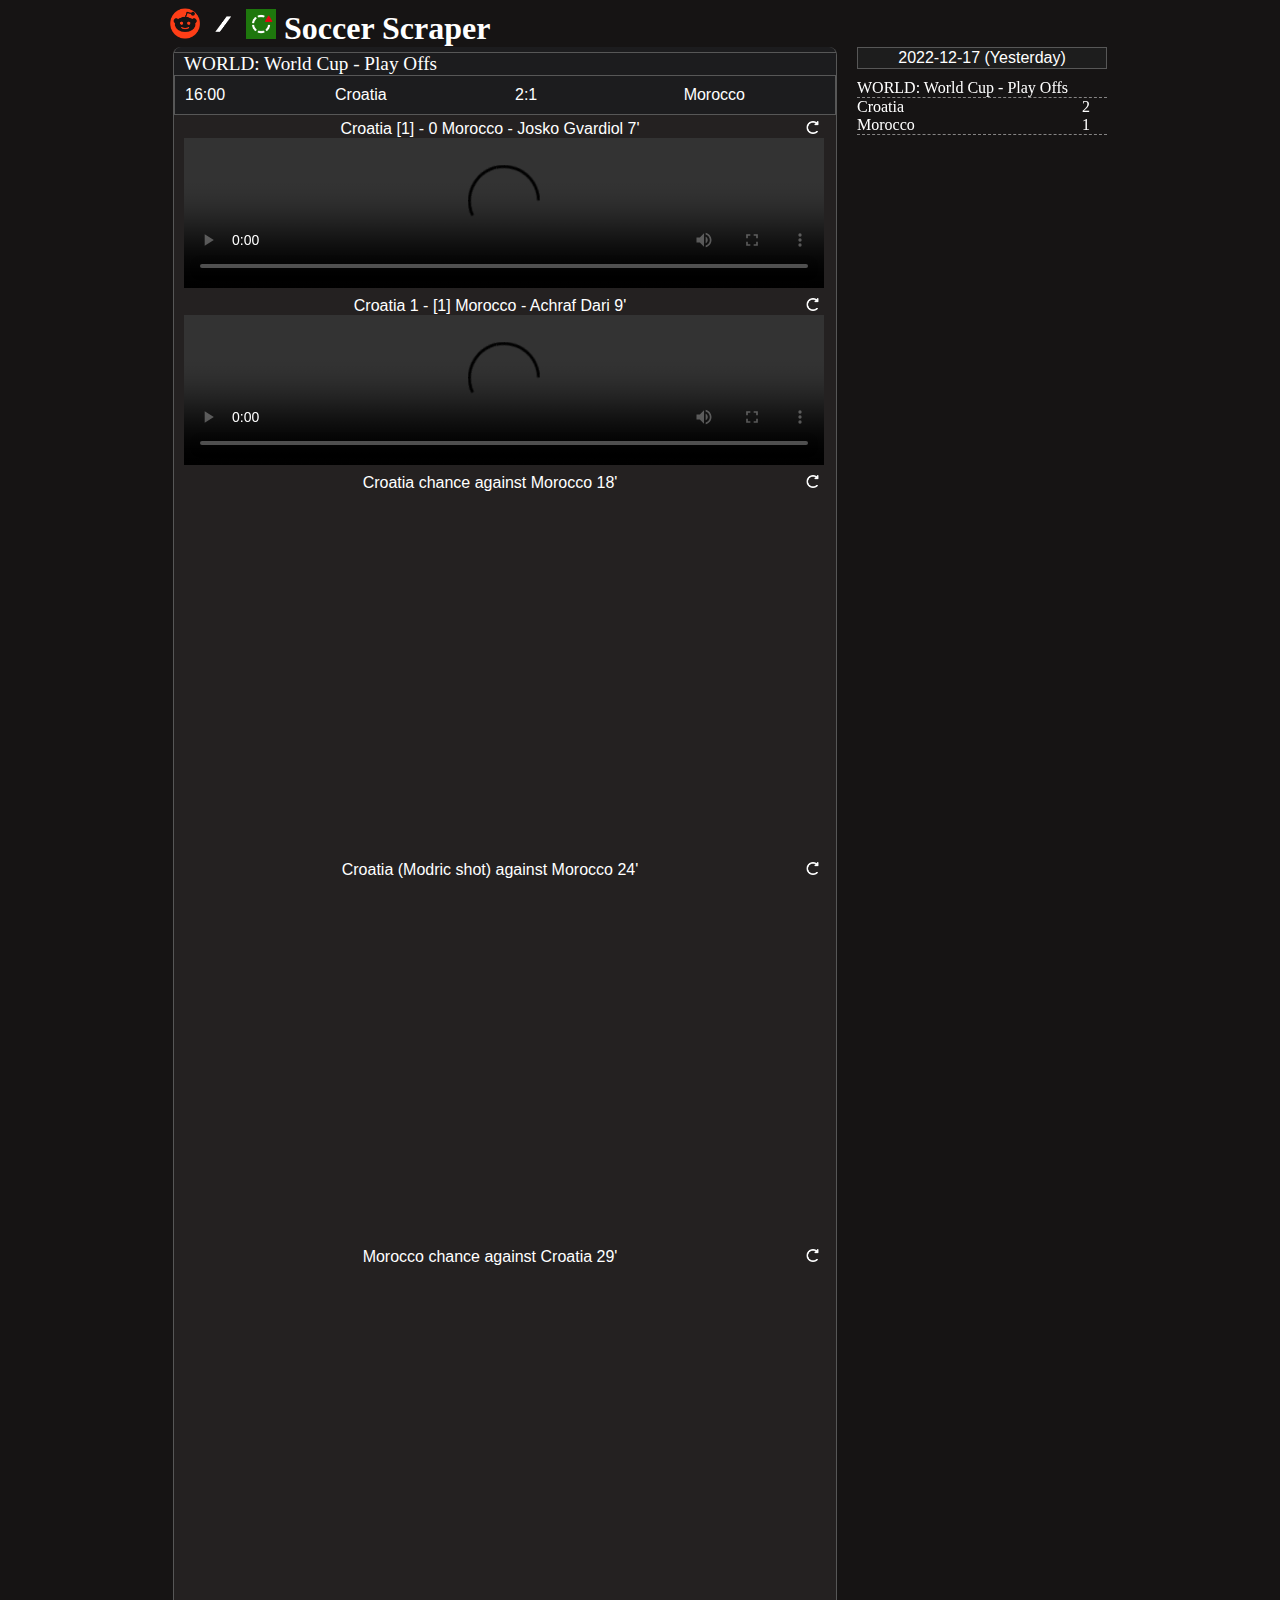
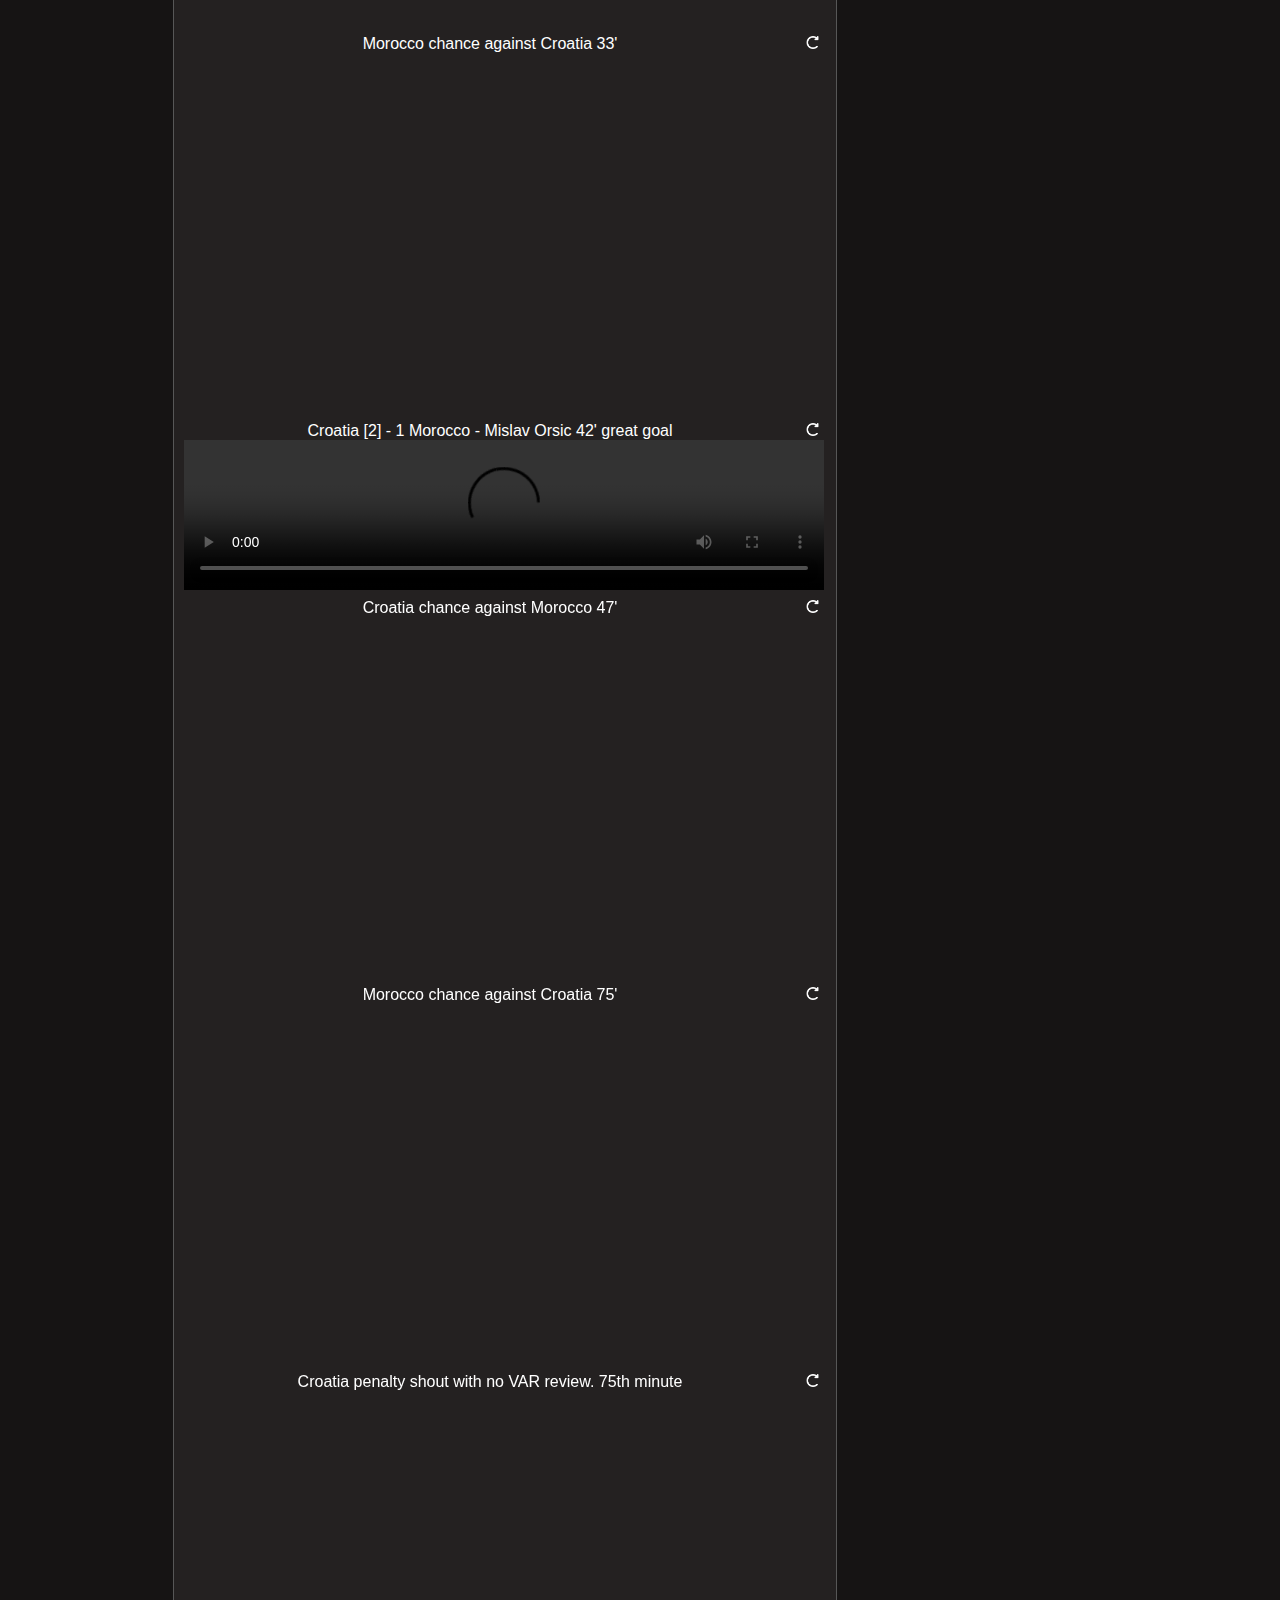
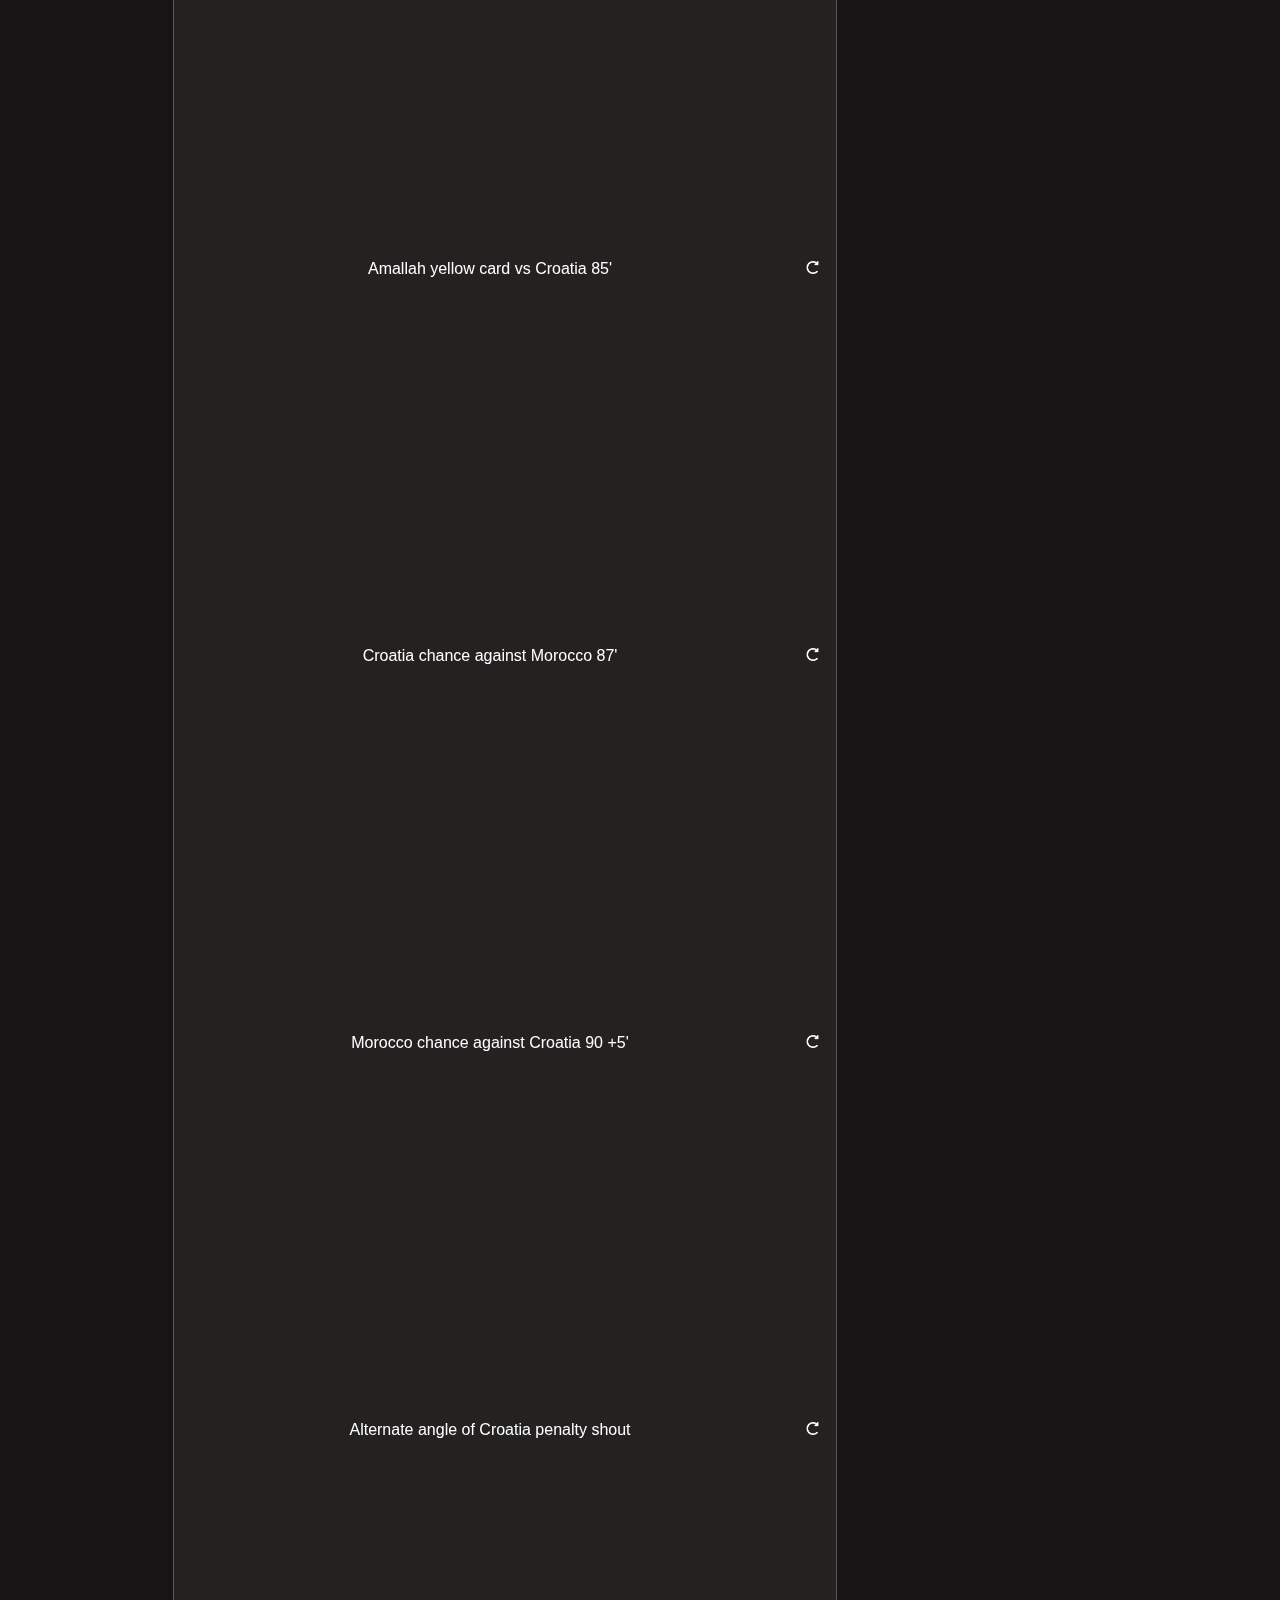
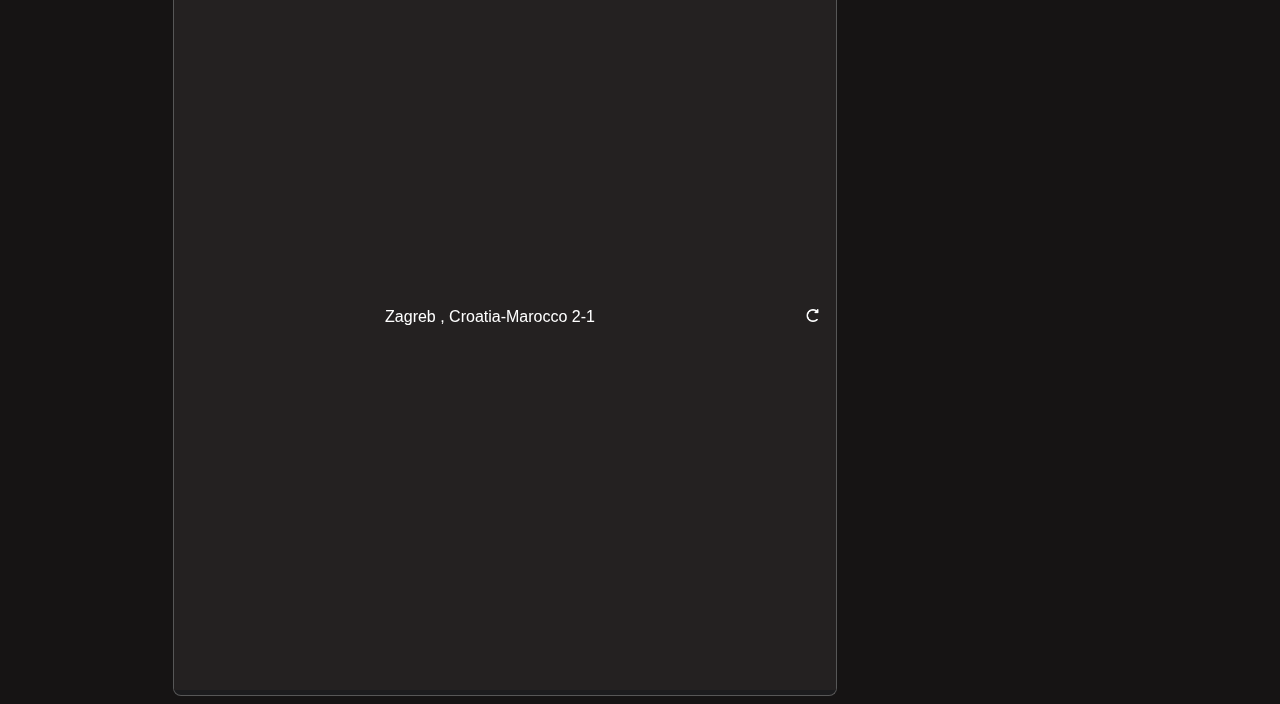
